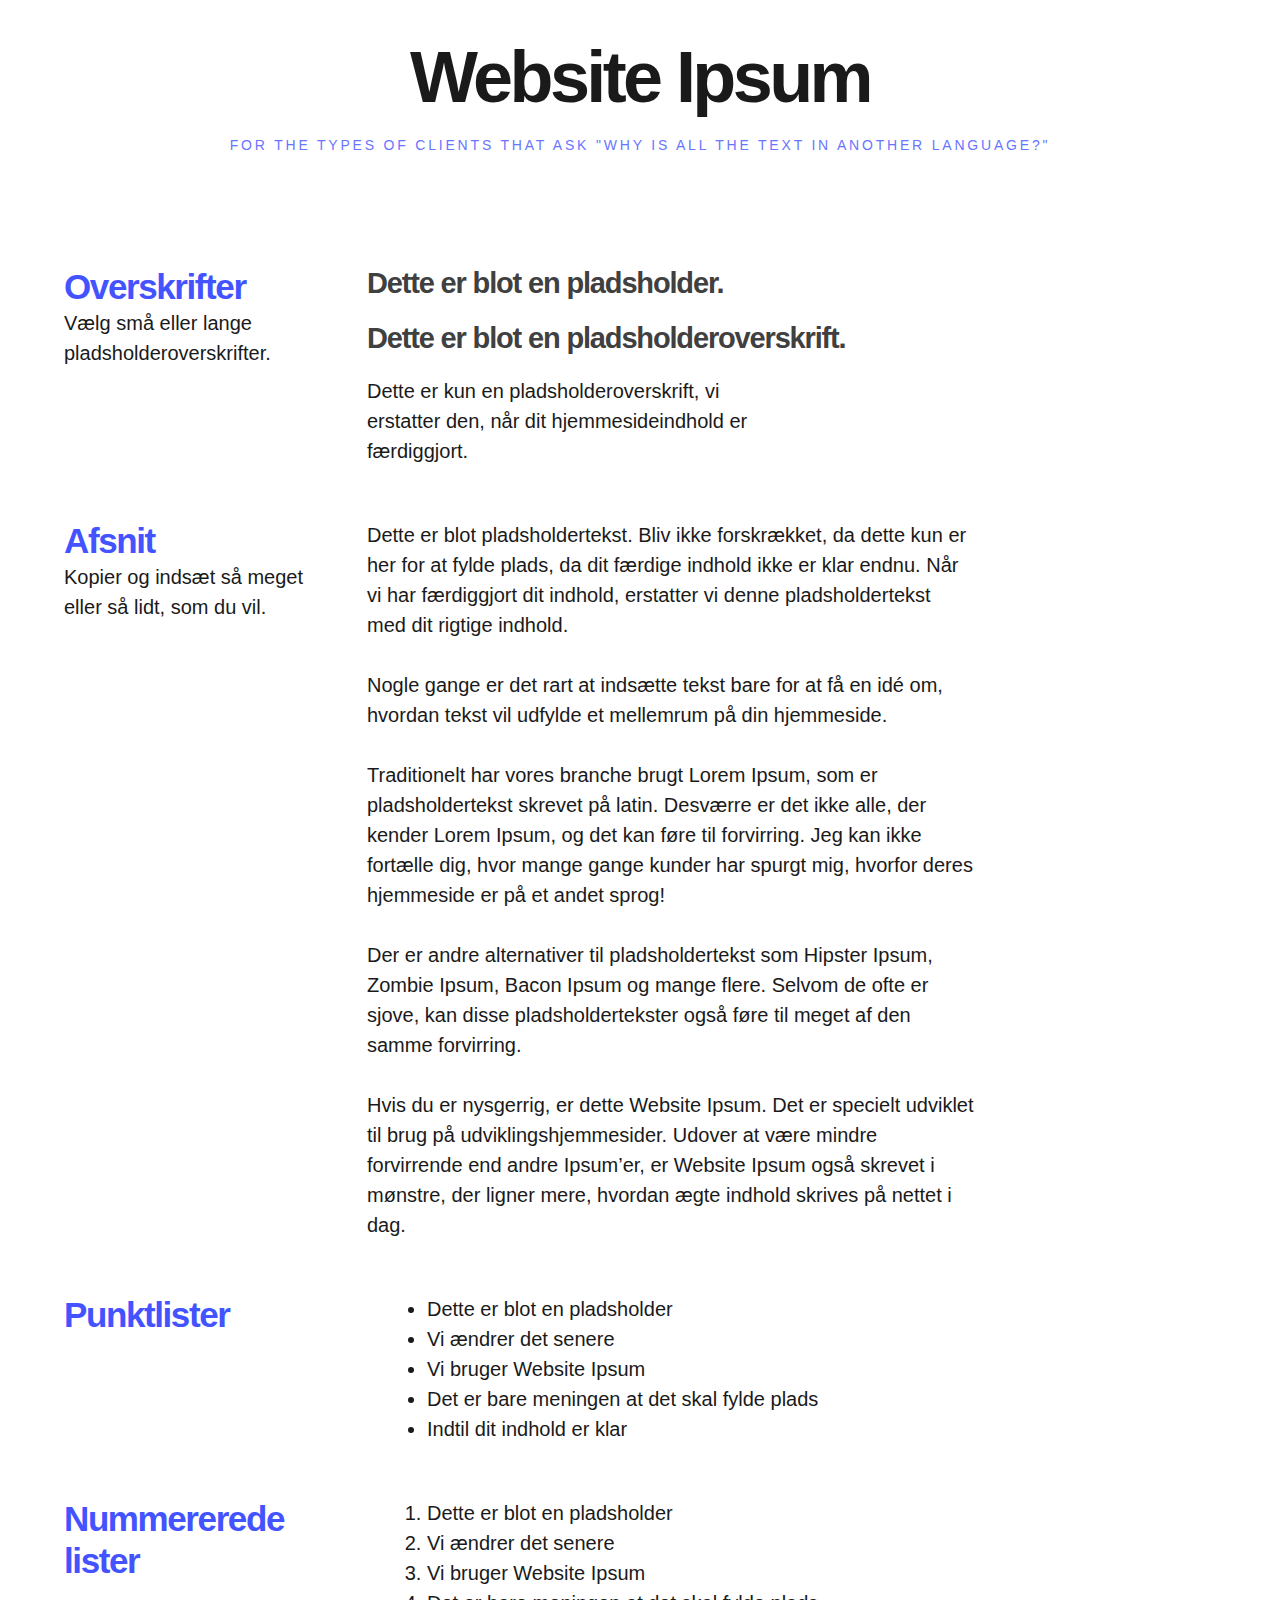
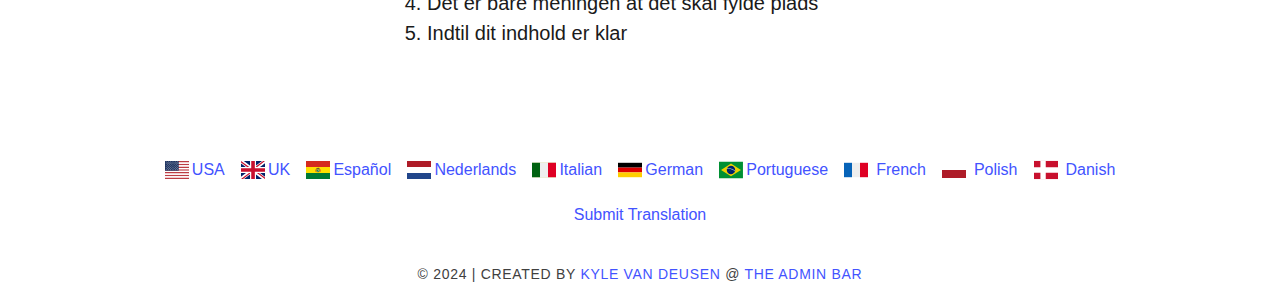
==== danish/index.html @ 70835983 "Add files via upload" ====
<!DOCTYPE html>
<html lang="en-US">
<head>
	<meta charset="UTF-8">
	<title>Danish &#8211; Website Ipsum</title>
<meta name="robots" content="max-image-preview:large, max-snippet:-1, max-video-preview:-1">
<meta name="viewport" content="width=device-width, initial-scale=1">
<link rel="dns-prefetch" href="//cdn.usefathom.com">


		<style id="content-control-block-styles">@media (max-width: 640px) {
	.cc-hide-on-mobile {
		display: none !important;
	}
}
@media (min-width: 641px) and (max-width: 920px) {
	.cc-hide-on-tablet {
		display: none !important;
	}
}
@media (min-width: 921px) and (max-width: 1440px) {
	.cc-hide-on-desktop {
		display: none !important;
	}
}</style>
		<link rel="stylesheet" id="wp-block-library-css" href="./../wp-includes/css/dist/block-library/style.min.css?ver=6.5.5" media="all">
<link rel="stylesheet" id="content-control-block-styles-css" href="./../wp-content/plugins/content-control/dist/style-block-editor.css?ver=2.4.0" media="all">
<style id="classic-theme-styles-inline-css">/*! This file is auto-generated */
.wp-block-button__link{color:#fff;background-color:#32373c;border-radius:9999px;box-shadow:none;text-decoration:none;padding:calc(.667em + 2px) calc(1.333em + 2px);font-size:1.125em}.wp-block-file__button{background:#32373c;color:#fff;text-decoration:none}</style>
<link rel="stylesheet" id="generate-style-css" href="./../wp-content/themes/generatepress/assets/css/main.min.css?ver=3.4.0" media="all">
<style id="generate-style-inline-css">body{background-color:var(--base-3);color:var(--contrast-2);}a{color:var(--accent);}a:hover, a:focus, a:active{color:var(--contrast);}.wp-block-group__inner-container{max-width:1200px;margin-left:auto;margin-right:auto;}:root{--contrast:#1a1a1a;--contrast-2:#404040;--contrast-3:#6975ff;--base:#a1a9ff;--base-2:#eceeff;--base-3:#ffffff;--accent:#4353ff;}:root .has-contrast-color{color:var(--contrast);}:root .has-contrast-background-color{background-color:var(--contrast);}:root .has-contrast-2-color{color:var(--contrast-2);}:root .has-contrast-2-background-color{background-color:var(--contrast-2);}:root .has-contrast-3-color{color:var(--contrast-3);}:root .has-contrast-3-background-color{background-color:var(--contrast-3);}:root .has-base-color{color:var(--base);}:root .has-base-background-color{background-color:var(--base);}:root .has-base-2-color{color:var(--base-2);}:root .has-base-2-background-color{background-color:var(--base-2);}:root .has-base-3-color{color:var(--base-3);}:root .has-base-3-background-color{background-color:var(--base-3);}:root .has-accent-color{color:var(--accent);}:root .has-accent-background-color{background-color:var(--accent);}body, button, input, select, textarea{font-family:Open Sans, sans-serif;font-size:20px;}@media (max-width:768px){body, button, input, select, textarea{font-size:18px;}}h1, h2, h3, h4, h5, h6{font-family:Open Sans, sans-serif;font-weight:700;letter-spacing:-0.04em;}.main-title{font-weight:900;font-size:72px;letter-spacing:-0.05em;line-height:1.6;}@media (max-width:768px){.main-title{font-size:40px;}}.site-description{text-transform:uppercase;font-size:14px;letter-spacing:0.2em;}@media (max-width:768px){.site-description{font-size:12px;letter-spacing:0em;}}.site-info{text-transform:uppercase;font-size:14px;letter-spacing:0.05em;}@media (max-width:768px){h2{font-size:28px;}}.top-bar{background-color:#636363;color:#ffffff;}.top-bar a{color:#ffffff;}.top-bar a:hover{color:#303030;}.site-header{color:var(--contrast);}.main-title a,.main-title a:hover{color:var(--contrast);}.site-description{color:var(--contrast-3);}.main-navigation,.main-navigation ul ul{background-color:var(--base-3);}.main-navigation .main-nav ul li a, .main-navigation .menu-toggle, .main-navigation .menu-bar-items{color:var(--contrast);}.main-navigation .main-nav ul li:not([class*="current-menu-"]):hover > a, .main-navigation .main-nav ul li:not([class*="current-menu-"]):focus > a, .main-navigation .main-nav ul li.sfHover:not([class*="current-menu-"]) > a, .main-navigation .menu-bar-item:hover > a, .main-navigation .menu-bar-item.sfHover > a{color:var(--accent);}button.menu-toggle:hover,button.menu-toggle:focus{color:var(--contrast);}.main-navigation .main-nav ul li[class*="current-menu-"] > a{color:var(--accent);}.navigation-search input[type="search"],.navigation-search input[type="search"]:active, .navigation-search input[type="search"]:focus, .main-navigation .main-nav ul li.search-item.active > a, .main-navigation .menu-bar-items .search-item.active > a{color:var(--accent);}.main-navigation ul ul{background-color:var(--base);}.separate-containers .inside-article, .separate-containers .comments-area, .separate-containers .page-header, .one-container .container, .separate-containers .paging-navigation, .inside-page-header{color:var(--contrast);}.entry-header h1,.page-header h1{color:var(--contrast);}.entry-title a{color:var(--contrast-2);}.entry-title a:hover{color:var(--contrast);}.entry-meta{color:var(--contrast-2);}h1{color:var(--contrast-3);}h2{color:var(--accent);}h3{color:var(--contrast-2);}.sidebar .widget{color:var(--contrast);background-color:var(--base-3);}.footer-widgets{background-color:var(--base-3);}input[type="text"],input[type="email"],input[type="url"],input[type="password"],input[type="search"],input[type="tel"],input[type="number"],textarea,select{color:var(--contrast);background-color:var(--base-2);border-color:var(--base);}input[type="text"]:focus,input[type="email"]:focus,input[type="url"]:focus,input[type="password"]:focus,input[type="search"]:focus,input[type="tel"]:focus,input[type="number"]:focus,textarea:focus,select:focus{color:var(--contrast);background-color:var(--base-2);border-color:var(--contrast-3);}button,html input[type="button"],input[type="reset"],input[type="submit"],a.button,a.wp-block-button__link:not(.has-background){color:var(--accent);background-color:var(--base-2);}button:hover,html input[type="button"]:hover,input[type="reset"]:hover,input[type="submit"]:hover,a.button:hover,button:focus,html input[type="button"]:focus,input[type="reset"]:focus,input[type="submit"]:focus,a.button:focus,a.wp-block-button__link:not(.has-background):active,a.wp-block-button__link:not(.has-background):focus,a.wp-block-button__link:not(.has-background):hover{color:var(--base-3);background-color:var(--contrast-3);}a.generate-back-to-top{background-color:rgba( 0,0,0,0.4 );color:#ffffff;}a.generate-back-to-top:hover,a.generate-back-to-top:focus{background-color:rgba( 0,0,0,0.6 );color:#ffffff;}:root{--gp-search-modal-bg-color:var(--base-3);--gp-search-modal-text-color:var(--contrast);--gp-search-modal-overlay-bg-color:rgba(0,0,0,0.2);}@media (max-width:768px){.main-navigation .menu-bar-item:hover > a, .main-navigation .menu-bar-item.sfHover > a{background:none;color:var(--contrast);}}.inside-header{padding:20px 24px 40px 24px;}.nav-below-header .main-navigation .inside-navigation.grid-container, .nav-above-header .main-navigation .inside-navigation.grid-container{padding:0px 4px 0px 4px;}.separate-containers .inside-article, .separate-containers .comments-area, .separate-containers .page-header, .separate-containers .paging-navigation, .one-container .site-content, .inside-page-header{padding:40px 24px 40px 24px;}.site-main .wp-block-group__inner-container{padding:40px 24px 40px 24px;}.separate-containers .paging-navigation{padding-top:20px;padding-bottom:20px;}.entry-content .alignwide, body:not(.no-sidebar) .entry-content .alignfull{margin-left:-24px;width:calc(100% + 48px);max-width:calc(100% + 48px);}.one-container.right-sidebar .site-main,.one-container.both-right .site-main{margin-right:24px;}.one-container.left-sidebar .site-main,.one-container.both-left .site-main{margin-left:24px;}.one-container.both-sidebars .site-main{margin:0px 24px 0px 24px;}.sidebar .widget, .page-header, .widget-area .main-navigation, .site-main > *{margin-bottom:24px;}.separate-containers .site-main{margin:24px;}.both-right .inside-left-sidebar,.both-left .inside-left-sidebar{margin-right:12px;}.both-right .inside-right-sidebar,.both-left .inside-right-sidebar{margin-left:12px;}.separate-containers .featured-image{margin-top:24px;}.separate-containers .inside-right-sidebar, .separate-containers .inside-left-sidebar{margin-top:24px;margin-bottom:24px;}.rtl .menu-item-has-children .dropdown-menu-toggle{padding-left:20px;}.rtl .main-navigation .main-nav ul li.menu-item-has-children > a{padding-right:20px;}@media (max-width:768px){.separate-containers .inside-article, .separate-containers .comments-area, .separate-containers .page-header, .separate-containers .paging-navigation, .one-container .site-content, .inside-page-header{padding:30px;}.site-main .wp-block-group__inner-container{padding:30px;}.inside-top-bar{padding-right:30px;padding-left:30px;}.inside-header{padding-right:30px;padding-left:30px;}.widget-area .widget{padding-top:30px;padding-right:30px;padding-bottom:30px;padding-left:30px;}.footer-widgets-container{padding-top:30px;padding-right:30px;padding-bottom:30px;padding-left:30px;}.inside-site-info{padding-right:30px;padding-left:30px;}.entry-content .alignwide, body:not(.no-sidebar) .entry-content .alignfull{margin-left:-30px;width:calc(100% + 60px);max-width:calc(100% + 60px);}.one-container .site-main .paging-navigation{margin-bottom:24px;}}/* End cached CSS */.is-right-sidebar{width:30%;}.is-left-sidebar{width:30%;}.site-content .content-area{width:100%;}@media (max-width:768px){.main-navigation .menu-toggle,.sidebar-nav-mobile:not(#sticky-placeholder){display:block;}.main-navigation ul,.gen-sidebar-nav,.main-navigation:not(.slideout-navigation):not(.toggled) .main-nav > ul,.has-inline-mobile-toggle #site-navigation .inside-navigation > *:not(.navigation-search):not(.main-nav){display:none;}.nav-align-right .inside-navigation,.nav-align-center .inside-navigation{justify-content:space-between;}}
.dynamic-author-image-rounded{border-radius:100%;}.dynamic-featured-image, .dynamic-author-image{vertical-align:middle;}.one-container.blog .dynamic-content-template:not(:last-child), .one-container.archive .dynamic-content-template:not(:last-child){padding-bottom:0px;}.dynamic-entry-excerpt > p:last-child{margin-bottom:0px;}</style>
<link rel="stylesheet" id="generate-google-fonts-css" href="./../wp-content/cache/perfmatters//fonts/b491049547fc.google-fonts.min.css" media="all">
<link rel="stylesheet" id="generateblocks-css" href="./../wp-content/uploads/generateblocks/style-163.css?ver=1717095046" media="all">
<script src="https://cdn.usefathom.com/script.js" id="fathom-snippet-js" defer data-wp-strategy="defer" data-site="GJOAEMNB" data-no-minify="1" type="pmdelayedscript" data-cfasync="false" data-no-optimize="1" data-no-defer="1"></script>
<link rel="canonical" href="./index.html">
<meta name="description" content="Overskrifter Vælg små eller lange pladsholderoverskrifter. Dette er blot en pladsholder. Dette er blot en pladsholderoverskrift. Dette er kun en pladsholderover">
<meta property="og:title" content="Danish &#8211; Website Ipsum">
<meta property="og:type" content="article">
<meta property="og:description" content="Overskrifter Vælg små eller lange pladsholderoverskrifter. Dette er blot en pladsholder. Dette er blot en pladsholderoverskrift. Dette er kun en pladsholderover">
<meta property="og:url" content="./index.html">
<meta property="og:locale" content="en_US">
<meta property="og:site_name" content="Website Ipsum">
<meta property="article:published_time" content="2023-08-29T09:22:57+00:00">
<meta property="article:modified_time" content="2023-08-29T09:22:58+00:00">
<meta property="og:updated_time" content="2023-08-29T09:22:58+00:00">
<meta name="twitter:card" content="summary_large_image">
<meta name="author" content="Kyle">
<meta name="date" content="2023-08-29T09:22:57+00:00">
<script async src="https://pagead2.googlesyndication.com/pagead/js/adsbygoogle.js?client=ca-pub-8657893816069724" crossorigin="anonymous" type="pmdelayedscript" data-cfasync="false" data-no-optimize="1" data-no-defer="1" data-no-minify="1"></script><link rel="icon" href="./../wp-content/uploads/2022/04/cropped-website-ipsum-32x32.png" sizes="32x32">
<link rel="icon" href="./../wp-content/uploads/2022/04/cropped-website-ipsum-192x192.png" sizes="192x192">
<link rel="apple-touch-icon" href="./../wp-content/uploads/2022/04/cropped-website-ipsum-180x180.png">
<meta name="msapplication-TileImage" content="./../wp-content/uploads/2022/04/cropped-website-ipsum-270x270.png">
		<style id="wp-custom-css">@media (prefers-color-scheme: dark){
	:root {
    --contrast: #f6f7f8;
    --contrast-2: #ffffff;
    --contrast-3: #a1a9ff;
    --base: #a1a9ff;
    --base-2: #eceeff;
    --base-3: #1a1a1a;
    --accent: #6975ff;
}
}


.mode-switch-button{
	position: absolute;
	top: 20px;
	right: 20px;
	width: 24px;
	height: 24px;
	cursor: pointer;
}

.dark-mode {
	--text: #010101;
	color: white;
	background: #181818;
}

.dark-mode p, .dark-mode h3, .dark-mode li, .dark-mode .main-title a{
	color: #f6f7f8;
}

.dark-mode h2,  .dark-mode a {
	color: #6975FF;
}

.dark-mode .site-description {
	color: white;
	opacity: .6;	
}

.dark-mode a:hover{
	color: var(--base);
}

body {
	transition: .3s background ease-in;
}


g#moon{
	opacity: 1;
	transition: .5s opacity ease-in;
		}

g#sun{
	opacity: 0;
		transition: .5s opacity ease-in;
}

.dark-mode g#moon{
	opacity: 0;
}

.dark-mode g#sun{
	opacity: 1;
}</style>
		</head>

<body class="page-template-default page page-id-163 wp-embed-responsive no-sidebar nav-below-header one-container header-aligned-center dropdown-hover" itemtype="https://schema.org/WebPage" itemscope>
	<a class="screen-reader-text skip-link" href="#content" title="Skip to content">Skip to content</a>		<header class="site-header grid-container" id="masthead" aria-label="Site" itemtype="https://schema.org/WPHeader" itemscope>
			<div class="inside-header grid-container">
				<div class="site-branding">
						<p class="main-title" itemprop="headline">
					<a href="./../index.html" rel="home">Website Ipsum</a>
				</p>
						<p class="site-description" itemprop="description">For the types of clients that ask "why is all the text in another language?"</p>
					</div>			</div>
		</header>
		
	<div class="site grid-container container hfeed" id="page">
				<div class="site-content" id="content">
			
	<div class="content-area" id="primary">
		<main class="site-main" id="main">
			
<article id="post-163" class="post-163 page type-page status-publish" itemtype="https://schema.org/CreativeWork" itemscope>
	<div class="inside-article">
		
		<div class="entry-content" itemprop="text">
			
<p><a href="./../wp-admin/edit.php?post_type=page"></a></p>


<div class="gb-grid-wrapper gb-grid-wrapper-bfad2584">
<div class="gb-grid-column gb-grid-column-88a049a4"><div class="gb-container gb-container-88a049a4"><div class="gb-inside-container">

<h2 class="gb-headline gb-headline-ea9a2f33 gb-headline-text">Overskrifter</h2>



<p class="gb-headline gb-headline-2db613e9 gb-headline-text">Vælg små eller lange pladsholderoverskrifter.</p>

</div></div></div>

<div class="gb-grid-column gb-grid-column-d35ad65f"><div class="gb-container gb-container-d35ad65f"><div class="gb-inside-container">

<h3 class="gb-headline gb-headline-37b961ac gb-headline-text">Dette er blot en pladsholder.</h3>



<h3 class="gb-headline gb-headline-cdeb4779 gb-headline-text">Dette er blot en pladsholderoverskrift.</h3>



<p>Dette er kun en pladsholderoverskrift, vi<br>erstatter den, når dit hjemmesideindhold er<br>færdiggjort.</p>

</div></div></div>
</div>

<div class="gb-grid-wrapper gb-grid-wrapper-0a17f91d">
<div class="gb-grid-column gb-grid-column-63218916"><div class="gb-container gb-container-63218916"><div class="gb-inside-container">

<h2 class="gb-headline gb-headline-56dffdf7 gb-headline-text">Afsnit</h2>



<p class="gb-headline gb-headline-f36d5c2f gb-headline-text">Kopier og indsæt så meget eller så lidt, som du vil.</p>

</div></div></div>

<div class="gb-grid-column gb-grid-column-d8be39f2"><div class="gb-container gb-container-d8be39f2"><div class="gb-inside-container">

<p>Dette er blot pladsholdertekst. Bliv ikke forskrækket, da dette kun er<br>her for at fylde plads, da dit færdige indhold ikke er klar endnu. Når<br>vi har færdiggjort dit indhold, erstatter vi denne pladsholdertekst<br>med dit rigtige indhold.</p>



<p>Nogle gange er det rart at indsætte tekst bare for at få en idé om,<br>hvordan tekst vil udfylde et mellemrum på din hjemmeside.</p>



<p>Traditionelt har vores branche brugt Lorem Ipsum, som er<br>pladsholdertekst skrevet på latin. Desværre er det ikke alle, der<br>kender Lorem Ipsum, og det kan føre til forvirring. Jeg kan ikke<br>fortælle dig, hvor mange gange kunder har spurgt mig, hvorfor deres<br>hjemmeside er på et andet sprog!</p>



<p>Der er andre alternativer til pladsholdertekst som Hipster Ipsum,<br>Zombie Ipsum, Bacon Ipsum og mange flere. Selvom de ofte er<br>sjove, kan disse pladsholdertekster også føre til meget af den<br>samme forvirring.</p>



<p>Hvis du er nysgerrig, er dette Website Ipsum. Det er specielt udviklet<br>til brug på udviklingshjemmesider. Udover at være mindre<br>forvirrende end andre Ipsum&#8217;er, er Website Ipsum også skrevet i<br>mønstre, der ligner mere, hvordan ægte indhold skrives på nettet i<br>dag.</p>

</div></div></div>
</div>

<div class="gb-grid-wrapper gb-grid-wrapper-3c518aa3">
<div class="gb-grid-column gb-grid-column-8337cf33"><div class="gb-container gb-container-8337cf33"><div class="gb-inside-container">

<h2 class="gb-headline gb-headline-f09cab34 gb-headline-text">Punktlister</h2>

</div></div></div>

<div class="gb-grid-column gb-grid-column-3c408f2d"><div class="gb-container gb-container-3c408f2d"><div class="gb-inside-container">

<ul>
<li>Dette er blot en pladsholder</li>



<li>Vi ændrer det senere</li>



<li>Vi bruger Website Ipsum</li>



<li>Det er bare meningen at det skal fylde plads</li>



<li>Indtil dit indhold er klar</li>
</ul>

</div></div></div>
</div>

<div class="gb-grid-wrapper gb-grid-wrapper-5cc12b7b">
<div class="gb-grid-column gb-grid-column-683e6775"><div class="gb-container gb-container-683e6775"><div class="gb-inside-container">

<h2 class="gb-headline gb-headline-41a554dc gb-headline-text">Nummererede lister</h2>

</div></div></div>

<div class="gb-grid-column gb-grid-column-cb9fa7d8"><div class="gb-container gb-container-cb9fa7d8"><div class="gb-inside-container">

<ol>
<li>Dette er blot en pladsholder</li>



<li>Vi ændrer det senere</li>



<li>Vi bruger Website Ipsum</li>



<li>Det er bare meningen at det skal fylde plads</li>



<li>Indtil dit indhold er klar</li>
</ol>

</div></div></div>
</div>		</div>

			</div>
</article>
		</main>
	</div>

	
	</div>
</div>

<div class="gb-container gb-container-8ae7aacb"><div class="gb-inside-container">
<div class="gb-button-wrapper gb-button-wrapper-726f501a">

<a class="gb-button gb-button-1c97f7e2" href="./../index.html"><span class="gb-icon"><svg viewbox="0 0 640 480" height="480" width="640" xmlns="http://www.w3.org/2000/svg">   <g transform="translate(-557 -569)" data-name="Group 2" id="Group_2">     <g transform="translate(557 569)" data-name="Group 1" id="Group_1">       <path fill-rule="evenodd" fill="#bd3d44" d="M0,0H640V36.938H0ZM0,73.875H640v36.938H0Zm0,73.781H640v37.031H0Zm0,73.875H640v36.938H0Zm0,73.875H640v36.938H0Zm0,73.781H640v36.937H0Zm0,73.875H640V480H0Z" data-name="Path 1" id="Path_1"></path>       <path fill-rule="evenodd" fill="#fff" d="M0,36.938H640V73.875H0Zm0,73.875H640v36.844H0Zm0,73.781H640v36.937H0Zm0,73.875H640v36.938H0Zm0,73.875H640v36.938H0Zm0,73.781H640v36.938H0Z" data-name="Path 2" id="Path_2"></path>     </g>     <path fill-rule="evenodd" fill="#192f5d" transform="translate(557 569)" d="M0,0H364.781V258.469H0Z" data-name="Path 3" id="Path_3"></path>     <path fill-rule="evenodd" fill="#fff" transform="translate(557 569)" d="M30.375,11.063,33.75,21.281H44.438l-8.625,6.281,3.281,10.312L30.375,31.5,21.75,37.781l3.281-10.219-8.719-6.281H27.188Zm60.844,0L94.5,21.281h10.781l-8.719,6.281,3.281,10.312L91.219,31.5,82.5,37.781l3.281-10.219-8.625-6.281H87.844Zm60.75,0,3.375,10.219h10.594l-8.625,6.281,3.281,10.312L151.875,31.5l-8.625,6.281,3.281-10.219-8.719-6.281h10.781Zm60.844,0,3.281,10.219h10.781l-8.719,6.281,3.375,10.312L212.813,31.5l-8.719,6.281,3.375-10.219-8.719-6.281h10.688Zm60.75,0,3.375,10.219h10.688L279,27.563l3.281,10.312L273.563,31.5l-8.625,6.281,3.281-10.219-8.625-6.281h10.688Zm60.844,0,3.281,10.219h10.781l-8.719,6.281,3.375,10.312L334.406,31.5l-8.719,6.281,3.375-10.219-8.719-6.281h10.781ZM60.844,36.938l3.281,10.219H74.906l-8.719,6.281,3.188,10.219-8.437-6.281-8.719,6.281,3.094-10.219-8.437-6.281H57.563Zm60.75,0,3.375,10.219h10.687l-8.719,6.281,3.375,10.219-8.719-6.281-8.719,6.281,3.375-10.219-8.719-6.281h10.781Zm60.844,0,3.281,10.219H196.5l-8.719,6.281,3.281,10.219-8.625-6.281-8.719,6.281L177,53.438l-8.625-6.281h10.688Zm60.75,0,3.375,10.219H257.25l-8.719,6.281,3.375,10.219-8.719-6.281-8.625,6.281,3.281-10.219-8.719-6.281H240Zm60.844,0,3.281,10.219h10.781l-8.719,6.281,3.281,10.219-8.625-6.281-8.719,6.281,3.281-10.219-8.625-6.281h10.687ZM30.375,62.719,33.75,73.125H44.438l-8.625,6.281,3.281,10.219L30.375,83.25,21.75,89.625l3.281-10.312-8.719-6.281H27.188Zm60.844,0L94.5,73.031h10.781l-8.719,6.281,3.281,10.219-8.625-6.375L82.5,89.531l3.281-10.312-8.625-6.281H87.844Zm60.75,0,3.375,10.313h10.594l-8.625,6.281,3.281,10.219-8.719-6.375-8.625,6.375,3.281-10.312-8.719-6.281h10.781Zm60.844,0,3.281,10.313h10.781l-8.719,6.281,3.375,10.219-8.719-6.375-8.719,6.375,3.375-10.312-8.719-6.281h10.688Zm60.75,0,3.375,10.313h10.688L279,79.313l3.281,10.219-8.719-6.375-8.625,6.375,3.281-10.312-8.625-6.281h10.688Zm60.844,0,3.281,10.313h10.781l-8.719,6.281,3.375,10.219-8.719-6.375-8.719,6.375,3.375-10.312-8.719-6.281h10.781ZM60.844,88.594l3.281,10.219H74.906l-8.719,6.281,3.281,10.313-8.625-6.375-8.719,6.281,3.281-10.219-8.625-6.281H57.469Zm60.75,0,3.375,10.219h10.687l-8.719,6.281,3.375,10.313-8.719-6.375-8.719,6.281,3.375-10.219-8.719-6.281h10.781Zm60.844,0,3.281,10.219H196.5l-8.719,6.281,3.281,10.313-8.625-6.375-8.719,6.281L177,105.094l-8.625-6.281h10.688Zm60.75,0,3.375,10.219H257.25l-8.625,6.281,3.281,10.313-8.719-6.375-8.625,6.281,3.281-10.219-8.719-6.281H240Zm60.844,0,3.281,10.219h10.781l-8.719,6.281,3.281,10.313-8.625-6.375-8.719,6.281,3.281-10.219-8.625-6.281h10.687ZM30.375,114.469l3.375,10.219H44.438l-8.625,6.281,3.281,10.313-8.719-6.375-8.625,6.281,3.281-10.219-8.719-6.281H27.188Zm60.844,0L94.5,124.688h10.781l-8.719,6.281,3.281,10.219-8.625-6.281L82.5,141.187l3.281-10.219-8.625-6.281H87.844Zm60.75,0,3.375,10.219h10.594l-8.625,6.281,3.281,10.313-8.719-6.375-8.625,6.281,3.281-10.219-8.719-6.281h10.781Zm60.844,0,3.281,10.219h10.781l-8.719,6.281,3.375,10.313-8.719-6.375-8.719,6.281,3.375-10.219-8.719-6.281h10.688Zm60.75,0,3.375,10.219h10.688L279,130.969l3.281,10.313-8.719-6.375-8.625,6.281,3.281-10.219-8.625-6.281h10.688Zm60.844,0,3.281,10.219h10.781l-8.719,6.281,3.375,10.313-8.719-6.375-8.719,6.281,3.375-10.219-8.719-6.281h10.781ZM60.844,140.344l3.281,10.219H74.906l-8.719,6.281,3.281,10.219-8.625-6.375-8.719,6.375,3.281-10.312-8.625-6.281H57.469Zm60.75,0,3.375,10.219h10.687l-8.719,6.281,3.375,10.219-8.719-6.375-8.719,6.375,3.375-10.312-8.719-6.281h10.781Zm60.844,0,3.281,10.219H196.5l-8.719,6.281,3.281,10.219-8.625-6.375-8.719,6.375L177,156.75l-8.625-6.281h10.688Zm60.75,0,3.375,10.219H257.25l-8.625,6.281,3.281,10.219-8.719-6.375-8.625,6.375,3.281-10.312-8.719-6.281H240Zm60.844,0,3.281,10.219h10.781l-8.719,6.281,3.281,10.219-8.625-6.375-8.719,6.375,3.281-10.312-8.625-6.281h10.687ZM30.375,166.125l3.375,10.313H44.438l-8.625,6.281,3.281,10.125-8.719-6.281-8.625,6.281,3.281-10.219-8.719-6.281H27.188Zm60.844,0L94.5,176.438h10.781l-8.719,6.281,3.375,10.125-8.719-6.281L82.5,192.844l3.375-10.219-8.719-6.281H87.844Zm60.75,0,3.375,10.313h10.594l-8.625,6.281,3.281,10.125-8.719-6.281-8.625,6.281,3.281-10.219-8.719-6.281h10.781Zm60.844,0,3.281,10.313h10.781l-8.719,6.281,3.375,10.125-8.719-6.281-8.719,6.281,3.375-10.219-8.719-6.281h10.688Zm60.75,0,3.375,10.313h10.688L279,182.719l3.281,10.125-8.719-6.281-8.625,6.281,3.281-10.219-8.625-6.281h10.688Zm60.844,0,3.281,10.313h10.781l-8.719,6.281,3.375,10.125-8.719-6.281-8.719,6.281,3.375-10.219-8.719-6.281h10.781ZM60.844,192l3.281,10.219H74.906L66.188,208.5l3.281,10.313-8.625-6.375-8.719,6.281L55.406,208.5l-8.625-6.281H57.469Zm60.75,0,3.375,10.219h10.687l-8.719,6.281,3.375,10.313-8.719-6.375-8.719,6.281L116.25,208.5l-8.719-6.281h10.781Zm60.844,0,3.281,10.219H196.5l-8.719,6.281,3.281,10.313-8.625-6.375-8.719,6.281L177,208.5l-8.625-6.281h10.688Zm60.75,0,3.375,10.219H257.25l-8.625,6.281,3.281,10.313-8.719-6.375-8.625,6.281,3.281-10.219-8.719-6.281H240Zm60.844,0,3.281,10.219h10.781l-8.719,6.281,3.281,10.313-8.625-6.375-8.719,6.281,3.281-10.219-8.625-6.281h10.687ZM30.375,217.875l3.375,10.219H44.438l-8.625,6.281,3.281,10.219-8.719-6.281-8.625,6.281,3.281-10.312L16.313,228H27.188Zm60.844,0L94.5,228.094h10.781l-8.719,6.281,3.375,10.219-8.719-6.281L82.5,244.594l3.375-10.312L77.156,228H87.844Zm60.75,0,3.375,10.219h10.594l-8.437,6.281,3.281,10.219-8.719-6.281-8.625,6.281,3.281-10.312L138,228h10.781Zm60.844,0,3.281,10.219h10.781l-8.719,6.281,3.375,10.219-8.719-6.281-8.719,6.281,3.375-10.312L198.75,228h10.688Zm60.75,0,3.375,10.219h10.688L279,234.375l3.281,10.219-8.719-6.281-8.625,6.281,3.281-10.312L259.594,228h10.688Zm60.844,0,3.281,10.219h10.781l-8.719,6.281,3.375,10.219-8.719-6.281-8.719,6.281,3.375-10.312L320.344,228h10.781Z" data-name="Path 4" id="Path_4"></path>   </g> </svg></span><span class="gb-button-text">USA</span></a>



<a class="gb-button gb-button-c3adcca8" href="./../uk/index.html"><span class="gb-icon"><svg viewbox="0 0 640 480" height="480" width="640" xmlns="http://www.w3.org/2000/svg" id="gb">   <path fill="#012169" d="M0,0H640V480H0Z" data-name="Path 5" id="Path_5"></path>   <path fill="#fff" d="M75,0,319,181,562,0h78V62L400,241,640,419v61H560L320,301,81,480H0V420L239,242,0,64V0Z" data-name="Path 6" id="Path_6"></path>   <path fill="#c8102e" d="M424,281,640,440v40L369,281ZM240,301l6,35L54,480H0ZM640,0V3L391,191l2-44L590,0ZM0,0,239,176H179L0,42Z" data-name="Path 7" id="Path_7"></path>   <path fill="#fff" d="M241,0V480H401V0ZM0,160V320H640V160Z" data-name="Path 8" id="Path_8"></path>   <path fill="#c8102e" d="M0,193v96H640V193ZM273,0V480h96V0Z" data-name="Path 9" id="Path_9"></path> </svg></span><span class="gb-button-text">UK</span></a>



<a class="gb-button gb-button-e46f9d35" href="./../spanish/index.html"><span class="gb-icon"><svg viewbox="0 0 640 480" height="6.67in" width="8.89in" xmlns="http://www.w3.org/2000/svg" id="a"><defs><style>.b,.c,.d{fill:#452c25;}.e,.f,.g,.h,.i,.j,.k,.l,.m,.n,.o,.c,.p,.q,.r,.s,.t,.u,.v,.w,.x,.y,.a`,.aa,.ab,.ac,.ad,.ae,.af,.ag,.ah,.ai{stroke-width:.1px;}.e,.f,.h,.aj,.ak,.i,.j,.k,.l,.m,.n,.o,.c,.p,.q,.r,.s,.d,.u,.v,.w,.x,.y,.a`,.ab,.ac,.ad,.ae,.af,.ag,.ah,.ai{stroke:#000;}.e,.al,.m{fill:#ffe000;}.am,.o{fill:#fff;}.f,.aj,.ak,.an,.t,.u,.ao{fill:none;}.g,.h,.i,.ap,.m,.o,.s,.v,.w,.a`,.ab,.ae,.ag{fill-rule:evenodd;}.g,.h,.k,.aq,.aa,.ad{fill:#007934;}.g,.t{stroke:#e7e7e7;}.aj,.d{stroke-width:.2px;}.ak{stroke-width:.4px;}.i,.l{fill:#a05a2c;}.ar{fill:#c6262c;}.ap,.as,.w,.ab,.af{fill:#e7e7e7;}.j{fill:#005000;}.k,.t,.u{stroke-linecap:round;}.n{fill:#ffe533;}.at,.ac,.ae{fill:#d52b1e;}.an{stroke:#390;stroke-width:.8px;}.p{fill:#cce5e5;}.q{fill:#00a6de;}.r,.v{fill:#f7e214;}.au{fill:#7a2e26;}.t,.ab,.ai{stroke-linejoin:round;}.av{fill:#d9c0b9;}.x{fill:#00e519;}.y{fill:#007a3d;}.a`{fill:#cccccf;}.aw{fill:#574f4c;}.aa{stroke:#eee;}.ax{fill:#5e3f17;}.ay,.ag,.ah,.ai{fill:#e8a30e;}.b`{fill:#842116;}.ba{fill:#bd8759;}.bb{fill:#dba05f;}.bc{fill:#dcddde;}.ai{stroke-linecap:square;}</style></defs><path d="M0,0H640V480H0V0Z" class="aq"></path><path d="M0,0H640V320H0V0Z" class="al"></path><path d="M0,0H640V160H0V0Z" class="at"></path><path d="M368.6,210.7l-98,97.9c-.43-.34-.86-.67-1.3-1l98-97.8c.48,.28,.91,.61,1.3,1v-.1Z" class="l"></path><path d="M374.7,204.5c-.4,.7-1.4,2.5-1,3.8l-2-1.5c.5,1,.4,1.4-.1,1.8-.3,.4-1.4,.3-2.1,.2,.7,.4,1.5,.8,2.4,1h2c-.7,.3-2.2,.8-3.3,1-.5,.1-1.6,.2-2,0-.6,.5-1.9-.4-1.3-1-.3-.3-.3-.8-.4-1.4,0-.7,.1-1.9,.7-3l.5,1.7c.2,.5,.7,1,1.1,1.4-.2-.5-.4-1.2,.1-1.8,.5-.5,1.3-.5,2-.2l-1.9-1.3c.8,0,3.3-1,4.1-1.5,1.7-1.18,3.33-2.45,4.9-3.8-1.31,1.47-2.55,3-3.7,4.6h0Z" class="af"></path><path d="M387,222.8l-125.7,70.9c-.3-.4-.6-.8-.9-1.2l125.7-71c.4,.38,.73,.82,1,1.3h-.1Z" class="l"></path><path d="M394.9,218.3c-.6,.6-2.2,2-2.2,3.4l-1.4-2c.2,1-.1,1.5-.7,1.7-.4,.4-1.4,0-2-.3,.53,.66,1.22,1.17,2,1.5l1.7,.6c-.6,.1-2.3,.3-3.4,.2-.5,0-1.5-.2-1.9-.6-.7,.4-1.6-.8-1-1.2,0-.4,0-.8,.2-1.4,.2-.7,.7-1.8,1.6-2.8-.07,.6-.07,1.2,0,1.8,0,.5,.3,1,.5,1.6,0-.5,0-1.3,.7-1.7s1.4-.2,2,.3l-1.4-1.7c.8,.1,3.5-.2,4.4-.5,1-.2,4.1-1.6,6-2.5-1.7,1-4.6,3-5.1,3.6h0Z" class="af"></path><path d="M376.3,217.5l-113,85.2-1-1.1,112.9-85.2c.41,.29,.78,.62,1.1,1v.1Z" class="l"></path><path d="M383.4,212.1c-.5,.6-1.8,2.3-1.6,3.6l-1.8-1.7c.3,1,.1,1.5-.4,1.7-.4,.4-1.5,.2-2.1,0,.6,.5,1.3,1,2.2,1.2l1.9,.3c-.7,.3-2.3,.6-3.4,.6-.5,0-1.6,0-2-.3-.6,.5-1.7-.6-1.1-1.1-.2-.3-.1-.8-.1-1.4,.09-1.08,.47-2.12,1.1-3,0,.61,.06,1.21,.2,1.8,.2,.6,.5,1,.9,1.6-.2-.5-.2-1.3,.4-1.8,.6-.4,1.3-.3,2,0l-1.6-1.5c.7,0,3.3-.6,4.2-1,1-.4,3.8-2,5.5-3.1-1.4,1.2-4,3.5-4.4,4l.1,.1Z" class="af"></path><path d="M271.4,210.7l98,97.9,1.3-1-98-97.8c-.48,.28-.91,.61-1.3,1v-.1Z" class="l"></path><path d="M265.3,204.5c.4,.7,1.4,2.5,1,3.8l2-1.5c-.5,1-.4,1.4,.1,1.8,.3,.4,1.4,.3,2.1,.2-.7,.4-1.5,.8-2.4,1h-2c.7,.3,2.2,.8,3.3,1,.5,.1,1.6,.2,2,0,.6,.5,1.9-.4,1.3-1,.3-.3,.3-.8,.4-1.4,0-.7-.1-1.9-.7-3-.1,.58-.27,1.15-.5,1.7-.2,.5-.7,1-1.1,1.4,.2-.5,.4-1.2-.1-1.8-.5-.5-1.3-.5-2-.2l1.9-1.3c-.8,0-3.3-1-4.1-1.5-1.7-1.18-3.33-2.45-4.9-3.8,1.31,1.47,2.55,3,3.7,4.6h0Z" class="af"></path><path d="M253,222.8l125.7,70.9c.2-.3,.6-1,.9-1.2l-125.7-71c-.4,.38-.73,.82-1,1.3h.1Z" class="l"></path><path d="M245.1,218.3c.6,.6,2.2,2,2.2,3.4l1.4-2c-.2,1,.1,1.5,.7,1.7,.4,.4,1.4,0,2-.3-.53,.66-1.22,1.17-2,1.5l-1.8,.6c.7,.1,2.3,.3,3.4,.2,.6,0,1.6-.2,2-.6,.7,.4,1.6-.8,1-1.2,0-.4,0-.8-.2-1.4-.28-1.06-.83-2.02-1.6-2.8v1.8c0,.5-.3,1-.5,1.6,0-.5,0-1.3-.7-1.7s-1.4-.2-2,.3l1.4-1.7c-1.48,.03-2.96-.14-4.4-.5-2.04-.74-4.04-1.57-6-2.5,1.7,1,4.6,3,5.1,3.6h0Z" class="af"></path><path d="M263.7,217.5l113,85.2,1-1.1-112.9-85.2c-.41,.29-.78,.62-1.1,1v.1Z" class="l"></path><path d="M256.6,212.1c.5,.6,1.8,2.3,1.6,3.6l1.7-1.7c-.3,1-.1,1.5,.4,1.7,.4,.4,1.5,.2,2.1,0-.63,.57-1.38,.98-2.2,1.2l-1.9,.3c.7,.3,2.3,.6,3.4,.6,.5,0,1.6,0,2-.3,.6,.5,1.7-.6,1.1-1.1,.2-.3,.1-.8,.1-1.4-.09-1.08-.47-2.12-1.1-3,0,.61-.06,1.21-.2,1.8-.2,.6-.5,1-.9,1.6,.2-.5,.2-1.3-.4-1.8-.6-.4-1.3-.3-2,0l1.6-1.5c-1.44-.13-2.86-.47-4.2-1-1-.4-3.8-2-5.5-3.1,1.4,1.2,4,3.5,4.4,4v.1Z" class="af"></path><path d="M300.1,283.4c4-2.6,15.1-4,16.7-3.6-8,6-16,6.3-16.7,3.7v-.1Z" class="x"></path><path d="M300.2,283.5c.7,2.6,8.7,2.4,16.6-3.6-5.36,1.88-10.94,3.09-16.6,3.6Z" class="n"></path><path d="M300.2,283.5c.7,2.6,8.7,2.4,16.6-3.6-5.36,1.88-10.94,3.09-16.6,3.6Z" class="u"></path><path d="M300.1,283.4c5.25-2.37,10.94-3.6,16.7-3.6-8,6-16,6.3-16.7,3.6Z" class="f"></path><path d="M347.6,220.2l-25.6,52.3c-1.3,1-2.3-.3-2.7-.2-1.5,1.7-3.6,2-4,2.5-1.8,2.4-.8,4.3-.7,4.5,1.3,1.8-1.6,3.5-1.5,4-.6,1-2.7,.9-3.1,2l-4.8,9.3c-.6,.5-3.7,6.1-3.7,6.1-2,0-10.2-5.2-10.4-5.1,4.6-7.3,15.6-18.5,15.3-19.2,3.1-5.2,8-10.9,10.1-10.8,3-1.6,4.5-5.7,4-6.6,2.2,0,3.5-1.4,3.6-1.5l18.8-37.6c1.6-.5,1.4,.1,1.9,1,0,0,1-1.2,.9-1.3,.9-.4,1.8,.2,1.8,.6h.1Z" class="l"></path><path d="M348.6,208.8c-.6,1,.2,1,.5,1.1l1,.3c1.3,0,2,.7,2,1l-30,61.3c-1.3,1-2.5-.3-2.9-.1l20.6-41.8,10-18.8-2.8-1.2c-.8-.2-1-.8-.7-1.6l12.6-21.6-10.2,21-.1,.4" class="p"></path><path d="M348.6,208.8c-.6,1,.2,1,.5,1.1l1,.3c1.3,0,2,.7,2,1l-30,61.3c-1.3,1-2.5-.3-2.9-.1l20.6-41.8,10-18.8-2.8-1.2c-.8-.2-1-.8-.7-1.6l12.6-21.6-10.2,21-.1,.4" class="af"></path><path d="M308.8,272.4c-3,0-4.6,2-2.7,4.7m1.4-2.4c-1,.6-1.7-.3-1.7-.3m15.2-13c-1.5,5.6-4.3,9.3-5,10.4-2,2.2-3.9,7.2-3.5,8.1l-8.1,13.3" class="f"></path><path d="M322,272.7c-1.4-.5-5.7-4.5-10-3.8-3.3,3.8-5.3,7.7-5.9,8.2,4,3.3,6.7,5,7.6,5.4,.7-.4,1-1.5,1-1.5,.9-1-.2-1.7-.2-1.7,.2-2.5,2-4.2,3.8-4.3,2.2-.2,1.6-.4,1.9-.4,1-.6,1.8-1.9,1.8-1.9h0Z" class="p"></path><path d="M322,272.7c-1.4-.5-5.7-4.5-10-3.8-3.3,3.8-5.3,7.7-5.9,8.2,4,3.3,6.7,5,7.6,5.4,.7-.4,1-1.5,1-1.5,.9-1-.2-1.7-.2-1.7,.2-2.5,2-4.2,3.8-4.3,2.2-.2,1.6-.4,1.9-.4,1-.6,1.8-1.9,1.8-1.9h0Z" class="f"></path><path d="M317.6,272.8c-2,0-4,.9-4.8,2.6l4.8-2.6" class="p"></path><path d="M317.6,272.8c-2,0-4,.9-4.8,2.6m-3.5,.7c.1,.4,.7,.6,1.1,.5,.6-.2,.8-.7,.6-1-.2-.5-.7-.7-1.2-.5-.5,.1-.7,.6-.5,1Zm2.5-3.4c.1,.4,.7,.6,1.2,.4,.5-.1,.7-.6,.5-1s-.7-.6-1.2-.5c-.5,.2-.7,.7-.5,1v.1Z" class="f"></path><path d="M345.3,226.1c.8-.2,1.2-1.1,.8-2l-4.7-1.7s-.6,0-1,.7c-.5,.7,.1,1.2,.1,1.2l4.8,1.8" class="p"></path><path d="M345.3,226.1c.8-.2,1.2-1.1,.8-2l-4.7-1.7s-.6,0-1,.7c-.5,.7,.1,1.2,.1,1.2l4.8,1.8" class="f"></path><path d="M294.5,286c3.9-2.7,15-4.2,16.6-3.8-7.8,6.2-15.8,6.5-16.6,3.9v-.1Z" class="x"></path><path d="M294.6,286c.7,2.7,8.7,2.3,16.5-3.8-5.3,2.04-10.85,3.36-16.5,3.9v-.1Z" class="n"></path><path d="M294.6,286c.7,2.7,8.7,2.3,16.5-3.8-5.3,2.04-10.85,3.36-16.5,3.9v-.1Z" class="u"></path><path d="M294.6,286c5.19-2.48,10.85-3.81,16.6-3.9-7.9,6.2-16,6.6-16.6,4v-.1Z" class="f"></path><path d="M340.7,222l-24.4,52.8c-1.3,1-2.4-.3-2.7-.2-1.5,1.7-3.6,2.1-4,2.5-1.8,2.5-.7,4.4-.6,4.6,1.3,1.8-1.5,3.5-1.4,4-.6,1-2.7,.9-3.1,2.1-.1-.1-4.2,8.4-4.6,9.3-.6,.5-3.5,6.2-3.5,6.2-2.1,0-10.3-5-10.5-5,4.4-7.3,15.1-18.7,14.9-19.4,3-5.3,7.7-11,9.9-11,3-1.6,4.3-5.7,3.7-6.6,2.3-.1,3.5-1.5,3.7-1.6l18-37.8c1.6-.6,1.3,0,1.9,1,0,0,1-1.2,.9-1.4,.9-.4,1.7,.2,1.8,.6v-.1Z" class="l"></path><path d="M340.7,222l-24.4,52.8c-1.3,1-2.4-.3-2.7-.2-1.5,1.7-3.6,2.1-4,2.5-1.8,2.5-.7,4.4-.6,4.6,1.3,1.8-1.5,3.5-1.4,4-.6,1-2.7,.9-3.1,2.1-.1-.1-4.2,8.4-4.6,9.3-.6,.5-3.5,6.2-3.5,6.2-2.1,0-10.3-5-10.5-5,4.4-7.3,15.1-18.7,14.9-19.4,3-5.3,7.7-11,9.9-11,3-1.6,4.3-5.7,3.7-6.6,2.3-.1,3.5-1.5,3.7-1.6l18-37.8c1.6-.6,1.3,0,1.9,1,0,0,1-1.2,.9-1.4,.9-.4,1.7,.2,1.8,.6v-.1Z" class="f"></path><path d="M341.4,210.6c-.5,1,.3,1,.6,1.2l1,.3c1.3,0,2,.6,2,1l-28.7,61.7c-1.3,1-2.5-.3-2.9,0l19.7-42.2,9.6-19-2.8-1c-.8-.3-1-.8-.7-1.7l12-21.8-9.6,21.1-.2,.4" class="p"></path><path d="M341.4,210.6c-.5,1,.3,1,.6,1.2l1,.3c1.3,0,2,.6,2,1l-28.7,61.7c-1.3,1-2.5-.3-2.9,0l19.7-42.2,9.6-19-2.8-1c-.8-.3-1-.8-.7-1.7l12-21.8-9.6,21.1-.2,.4" class="af"></path><path d="M303,275c-3-.2-4.6,2-2.6,4.6m1.3-2.4c-1,.6-1.7-.3-1.7-.3m15-13.3c-1.5,5.7-4.2,9.4-4.7,10.6-2.2,2.2-3.9,7.3-3.5,8.1l-7.8,13.4" class="f"></path><path d="M316.1,275c-1.3-.5-5.8-4.5-10-3.7-3.3,3.9-5.1,7.8-5.7,8.3,2.4,2,4.97,3.78,7.7,5.3,.7-.4,1-1.5,1-1.5,.8-1-.2-1.8-.2-1.8,0-2.4,1.8-4.2,3.6-4.3,2.2-.2,1.6-.4,1.9-.4,1-.6,1.7-2,1.7-2v.1Z" class="p"></path><path d="M316.1,275c-1.3-.5-5.8-4.5-10-3.7-3.3,3.9-5.1,7.8-5.7,8.3,2.4,2,4.97,3.78,7.7,5.3,.7-.4,1-1.5,1-1.5,.8-1-.2-1.8-.2-1.8,0-2.4,1.8-4.2,3.6-4.3,2.2-.2,1.6-.4,1.9-.4,1-.6,1.7-2,1.7-2v.1Z" class="f"></path><path d="M311.8,275.1c-2,0-4,1-4.7,2.7l4.7-2.7" class="p"></path><path d="M311.8,275.1c-2,0-4,1-4.7,2.7m-3.6,.8c.2,.4,.7,.6,1.2,.4s.7-.6,.5-1c-.2-.5-.7-.6-1.2-.5-.5,.2-.7,.6-.5,1v.1Zm2.4-3.5c.2,.4,.8,.6,1.3,.5,.5-.2,.7-.7,.5-1-.2-.5-.7-.7-1.2-.5-.5,.1-.8,.6-.6,1h0Z" class="f"></path><path d="M338.5,228c.8-.2,1.1-1.1,.7-2l-4.7-1.6s-.5,0-1,.7c-.4,.7,.2,1.2,.2,1.2l4.8,1.8" class="p"></path><path d="M338.5,228c.8-.2,1.1-1.1,.7-2l-4.7-1.6s-.5,0-1,.7c-.4,.7,.2,1.2,.2,1.2l4.8,1.8" class="f"></path><path d="M340.6,283.3c-5.25-2.47-10.99-3.73-16.8-3.7,8,6.1,16.1,6.3,16.8,3.7Z" class="x"></path><path d="M340.6,283.3c-.7,2.7-8.8,2.4-16.8-3.6,5.41,1.96,11.06,3.17,16.8,3.6Z" class="n"></path><path d="M340.6,283.3c-.7,2.7-8.8,2.4-16.8-3.6,5.41,1.96,11.06,3.17,16.8,3.6Z" class="u"></path><path d="M340.6,283.3c-4.2-3-15.8-4-16.9-3.7,8,6,16.2,6.3,16.9,3.6v.1Z" class="f"></path><path d="M292.7,219.3l25.7,52.9c1.3,1,2.4-.3,2.7-.2,1.6,1.7,3.7,2.1,4.2,2.5,1.8,2.4,.8,4.4,.7,4.6-1.4,1.8,1.5,3.5,1.4,4.1,.6,1,2.7,.8,3.2,2l4.8,9.3c.7,.5,3.7,6.2,3.7,6.2,2.1,0,10.3-5.3,10.5-5.2-4.6-7.3-15.7-18.7-15.4-19.4-3.1-5.2-8.1-11-10.2-10.9-3-1.6-4.5-5.7-4-6.6-2.3,0-3.6-1.5-3.7-1.6l-19-37.9c-1.6-.5-1.3,.1-1.9,1,0,0-1-1.2-.9-1.3-.9-.5-1.8,.2-1.8,.5h0Z" class="l"></path><path d="M291.7,207.8c.5,1-.2,1-.5,1.2l-1.1,.3c-1.2,0-1.9,.7-1.9,1l30.2,61.9c1.3,1,2.5-.3,3-.1l-20.8-42.3-10-19,2.7-1.1c.8-.2,1-.8,.7-1.6l-12.7-21.9,10.2,21.2,.2,.4" class="p"></path><path d="M291.7,207.8c.5,1-.2,1-.5,1.2l-1.1,.3c-1.2,0-1.9,.7-1.9,1l30.2,61.9c1.3,1,2.5-.3,3-.1l-20.8-42.3-10-19,2.7-1.1c.8-.2,1-.8,.7-1.6l-12.7-21.9,10.2,21.2,.2,.4" class="af"></path><path d="M331.9,272.1c3,0,4.6,2.1,2.7,4.7m-1.4-2.3c1,.6,1.7-.4,1.7-.4m-15.4-13.1c1.6,5.7,4.4,9.5,5,10.6,2.2,2.2,4,7.3,3.7,8.2l8.1,13.4" class="f"></path><path d="M318.6,272.4c1.3-.4,5.7-4.6,10-3.8,3.4,3.8,5.4,7.7,6,8.2-4,3.4-6.7,5-7.7,5.5-.7-.4-1-1.5-1-1.5-.9-1,.2-1.8,.2-1.8-.1-2.4-2-4.2-3.8-4.3-2.3-.2-1.6-.4-2-.4-1-.6-1.7-1.9-1.7-1.9h0Z" class="p"></path><path d="M318.6,272.4c1.3-.4,5.7-4.6,10-3.8,3.4,3.8,5.4,7.7,6,8.2-4,3.4-6.7,5-7.7,5.5-.7-.4-1-1.5-1-1.5-.9-1,.2-1.8,.2-1.8-.1-2.4-2-4.2-3.8-4.3-2.3-.2-1.6-.4-2-.4-1-.6-1.7-1.9-1.7-1.9h0Z" class="f"></path><path d="M323,272.5c2,0,4,1,4.8,2.7l-4.8-2.7" class="p"></path><path d="M323,272.5c2,0,4,1,4.8,2.7m3.6,.6c-.22,.44-.73,.65-1.2,.5-.38-.07-.63-.44-.56-.82,.01-.06,.03-.13,.06-.18,.1-.5,.7-.6,1.2-.5,.5,.2,.7,.6,.5,1Zm-2.5-3.4c-.2,.4-.8,.6-1.3,.5-.4-.2-.7-.7-.5-1,.2-.5,.7-.7,1.2-.5,.5,.1,.8,.6,.6,1h0Z" class="f"></path><path d="M295,225.4c-.74-.24-1.14-1.03-.9-1.76,.03-.08,.06-.16,.1-.24l4.8-1.8s.5,.1,1,.7c.5,.7-.2,1.2-.2,1.2l-4.8,1.9" class="p"></path><path d="M295,225.4c-.74-.24-1.14-1.03-.9-1.76,.03-.08,.06-.16,.1-.24l4.8-1.8s.5,.1,1,.7c.5,.7-.2,1.2-.2,1.2l-4.8,1.9" class="f"></path><path d="M345.6,286c-5.17-2.51-10.85-3.81-16.6-3.8,7.9,6.2,15.9,6.5,16.6,3.9v-.1Z" class="x"></path><path d="M345.6,286c-.8,2.7-8.7,2.3-16.5-3.8,5.3,2.04,10.85,3.36,16.5,3.9v-.1Z" class="n"></path><path d="M345.6,286c-.8,2.7-8.7,2.3-16.5-3.8,5.3,2.04,10.85,3.36,16.5,3.9v-.1Z" class="u"></path><path d="M345.6,286c-5.19-2.48-10.85-3.81-16.6-3.9,7.8,6.2,15.9,6.6,16.6,4v-.1Z" class="f"></path><path d="M299.5,222l24.4,52.8c1.3,1,2.3-.3,2.7-.2,1.5,1.7,3.6,2.1,4,2.5,1.7,2.5,.7,4.4,.6,4.6-1.4,1.7,1.5,3.5,1.4,4,.5,1,2.6,.9,3,2.1,.2-.1,4.2,8.4,4.7,9.3,.6,.5,3.5,6.2,3.5,6.2,2,0,10.3-5,10.5-5-4.4-7.4-15.2-18.7-15-19.4-2.9-5.3-7.7-11-9.8-11-3-1.6-4.3-5.7-3.7-6.6-2.3-.1-3.6-1.5-3.7-1.6l-18.1-37.7c-1.6-.6-1.4,0-2,1,0,0-.9-1.2-.8-1.4-.9-.4-1.8,.2-1.8,.6l.1-.2Z" class="l"></path><path d="M299.5,222l24.4,52.8c1.3,1,2.3-.3,2.7-.2,1.5,1.7,3.6,2.1,4,2.5,1.7,2.5,.7,4.4,.6,4.6-1.4,1.7,1.5,3.5,1.4,4,.5,1,2.6,.9,3,2.1,.2-.1,4.2,8.4,4.7,9.3,.6,.5,3.5,6.2,3.5,6.2,2,0,10.3-5,10.5-5-4.4-7.4-15.2-18.7-15-19.4-2.9-5.3-7.7-11-9.8-11-3-1.6-4.3-5.7-3.7-6.6-2.3-.1-3.6-1.5-3.7-1.6l-18.1-37.7c-1.6-.6-1.4,0-2,1,0,0-.9-1.2-.8-1.4-.9-.4-1.8,.2-1.8,.6l.1-.2Z" class="f"></path><path d="M298.8,210.6c.4,1-.3,1-.6,1.2l-1,.3c-1.3,0-2,.6-2,1l28.7,61.7c1.3,1,2.5-.3,2.9,0l-19.8-42.3-9.6-19,2.7-1c.9-.3,1.2-.8,.8-1.7l-12.1-21.8,9.7,21.1,.2,.4" class="p"></path><path d="M298.8,210.6c.4,1-.3,1-.6,1.2l-1,.3c-1.3,0-2,.6-2,1l28.7,61.7c1.3,1,2.5-.3,2.9,0l-19.8-42.3-9.6-19,2.7-1c.9-.3,1.2-.8,.8-1.7l-12.1-21.8,9.7,21.1,.2,.4" class="af"></path><path d="M337.2,275c3-.2,4.5,2,2.6,4.6m-1.4-2.4c1,.6,1.8-.3,1.8-.3m-15-13.3c1.4,5.7,4.2,9.4,4.7,10.6,2.1,2.2,3.8,7.3,3.5,8.1l7.8,13.4" class="f"></path><path d="M324,275c1.4-.5,5.8-4.5,10.1-3.7,3.2,3.9,5.1,7.8,5.7,8.3-2.44,1.99-5.05,3.76-7.8,5.3-.6-.4-1-1.5-1-1.5-.7-1,.3-1.8,.3-1.8,0-2.4-1.8-4.2-3.6-4.3-2.3-.2-1.6-.4-2-.4-1-.6-1.7-2-1.7-2v.1Z" class="p"></path><path d="M324,275c1.4-.5,5.8-4.5,10.1-3.7,3.2,3.9,5.1,7.8,5.7,8.3-2.44,1.99-5.05,3.76-7.8,5.3-.6-.4-1-1.5-1-1.5-.7-1,.3-1.8,.3-1.8,0-2.4-1.8-4.2-3.6-4.3-2.3-.2-1.6-.4-2-.4-1-.6-1.7-2-1.7-2v.1Z" class="f"></path><path d="M328.4,275.1c2,0,4,1,4.7,2.7l-4.7-2.7" class="p"></path><path d="M328.4,275.1c2,0,4,1,4.7,2.7m3.6,.8c-.25,.4-.76,.57-1.2,.4-.5-.2-.8-.6-.6-1,.2-.5,.8-.6,1.3-.5,.4,.2,.7,.6,.5,1v.1Zm-2.5-3.5c-.2,.4-.7,.6-1.2,.5-.5-.2-.7-.7-.5-1,.2-.5,.7-.7,1.2-.5,.5,.1,.7,.6,.5,1Z" class="f"></path><path d="M301.6,228c-.8-.2-1-1.1-.7-2l4.7-1.6s.6,0,1,.7c.5,.7-.2,1.2-.2,1.2l-4.8,1.8" class="p"></path><path d="M301.6,228c-.8-.2-1-1.1-.7-2l4.7-1.6s.6,0,1,.7c.5,.7-.2,1.2-.2,1.2l-4.8,1.8" class="f"></path><path d="M315.3,250.7l35.5-38c-.47-.3-.94-.6-1.4-.9l-35.6,38c.46,.36,.97,.66,1.5,.9Z" class="l"></path><path d="M349.8,212.2c-1.2-1-3.4-2.2-5-1.8-.5-2.2,2.5-4.4,3.8-4-.3,2.3,3.2,3.8,3.1,3.8l-1.9,2Z" class="w"></path><path d="M352.1,210.4c1,.8,1.4,.8,2.8,1.6,1.4,.7,3.2-1.1,4.1-1.7,0,0,1,3.4-1.1,5.6-2,2.3-4.6,2.8-6.5,2.1,0,0,2.6-2.5,1.5-3.6-1-1.1-1.4-1.2-2.5-1.9" class="af"></path><path d="M353.37,210.45l-2.78,3.02-1.81-1.25,2.78-3.02,1.81,1.25Z" class="af"></path><path d="M308.2,290.3l-1,9,1.8-2.2c.3-.6,1.5-2.1,1.8-7.4,0,0-1-2.9-1.4-2.9-.7-.4-1.2,3.5-1.2,3.5h0Zm2.2-20.1l-2.7,15.8c0,.5,1.3,1.6,2.1-1.2l1.5-10.5-1-4.1h.1Z" class="h"></path><path d="M315.9,284.6c-.56-.6-1.03-1.27-1.4-2l-.4,3.1s2,1.5,1.7,4.3l.4-.6,.2-1s.5-2,.5-3.1c0,0-.5-.2-1-.7h0Z" class="ae"></path><path d="M307.3,299.4s3.3-3,3.5-9.7l.4-1.9s0,1.5,.8,.4c.6-1.5,.6-2.8,.6-2.8,0,0,1.2-1.6,1.6,.3l-1.2,9.6c-.09,.67-.19,1.34-.3,2,0,0-.7-1-1.4,.1-.7,1.2-1.8,2.7-4,2Zm4-25.1l-1.5,10.5s1.2,.6,1.4,3c.1,1.2,.6,.6,.8,.4,.2-.8,0-2.3,0-2.3l.6-7.3s-1.2-3.4-1.3-4.3h0Z" class="m"></path><path d="M310.1,298.8l-.2,2.6s1,0,1.7-1.2c.8-1.1,1-2.8,1-2.8,0,0-.7-1.1-1.3,0-.5,1-1.2,1.4-1.2,1.4Zm1.8-10.6c.6-1,.8-2.6,.7-2.8l-.7,.5c.2,1.2,0,2.3,0,2.3Z" class="m"></path><path d="M315.3,287.1c-.31-.59-.76-1.11-1.3-1.5l-1.5,12s-.4,3-2.3,3.7c0,0,1.1,10.3,4.5,7.5,.4-.4,1-3.6,.9-5.5l-.9-6c.03-1.58,.2-3.15,.5-4.7l.6-2.6c.2-.2,0-1.8-.5-2.9h0Z" class="ae"></path><path d="M316.9,285.3l1,1c.3,0-2.3,19.3-2.3,19.3,0,0,0-2-.7-6-.6-3.2,.2-7.5,.9-9.6,0,0,.8-.5,1-4.7h.1Z" class="ae"></path><path d="M312.6,278.8l-.7,7.1s1.8-2.4,2.2-.2l.4-3.2s-1.5-2.4-2-3.7h.1Z" class="v"></path><path d="M311.3,287.8s-.6-6.1-3.6-1.8c-.15,.99-.15,2.01,0,3,0,.8,.9,1.8,1.2,2.3,.7,1,1.3-.2,1.3-.2,0,0,.7-1,1-3.3h.1Z" class="h"></path><path d="M287.8,237c-.1-3.5-1.2-9.3-1.3-13.3l-12-12.2s-1.4,9.9-5.8,15.5l19,10" class="ac"></path><path d="M288.7,237.3c.5-2.4,1-5,1.5-10.2l-7.7-7.6c0,3.2-3.6,8.1-3.9,14" class="e"></path><path d="M295.3,244.7c1-4.3-1.3-4.8,2-10.8l-7.2-6.8c-1.3,4-2.2,6.6-2,10l6,4.4" class="ad"></path><path d="M267.6,270c-1.5-4.2,.5-12.7,.2-18-.1-3.5,2.5-16.7,2.4-20.6l-14.1-8.8s-.6,14.3-2.3,29.9c-1.4,8-1.4,15.3-.4,21.5,1.5,8.7,3,12.2,6.5,15.9,6.3,6.5,19.7,2.7,19.7,2.7,11.3-2.3,17.8-9.4,17.8-9.4,0,0-3.7,.8-9.6,1.4-13-.9-18.2,2.4-18.6-11" class="ac"></path><path d="M305.4,278.8l.2-.1-5.9,1.9-8,.6c-17.2,.4-15-10.3-14.3-27.5,.1-6.6,1.4-14.8,1-17.7l-11.5-6.6c-3.8,10.6-2.6,18-3.3,23.5-.4,6-1.7,17.4,.2,22.4,2.7,11.6,11.8,11.2,24.2,10.1,6.1-.5,9.4-2,9.4-2l8-4.6" class="r"></path><path d="M305.6,278.5c-1.93,.92-3.94,1.65-6,2.2l-8,.8c-12.5,1-19.8-7.7-18.2-27.6,0-7,.2-10.2,2.6-19.5l7,4v.7c-.5,2-1.5,7-1.5,9.2,0,16,10.1,28.2,23.9,30.3h.2" class="y"></path><path d="M260,230.6c1,2,8,12.5,12,14.5m-11-7.6c1.3,2,9.8,14,13.6,14.6m-15.5,3.6c2,2.4,4,7,9.7,10m-7,3.3c4,3.7,13.6,11.6,23,12m-23-6c2,2.3,6.2,13.3,24,8.3m-26.7-6.3c1.2,2.6,10.1,17.3,26,11.6" class="f"></path><path d="M277.8,264.8c-1.5-4.3,.5-12.7,.2-18.1-.1-3.5,1.5-15.5,1.5-19.5l-13.2-9.9s-.6,14.3-2.3,30c-1.64,7.85-2.14,15.9-1.5,23.9,1.8,10,6.6,12.8,7.5,13.6,6.7,6,22,5.4,23.5,4.9,10.8-4,15.6-10.8,15.6-10.8,0,0-5.2-.1-11.1,.5-13-1-19.7-.4-20.1-13.8" class="ac"></path><path d="M315.6,273.5h.2l-5.9,1.8-8,.6c-17.2,.5-15-10.2-14.3-27.5,.1-6.5,.3-12.4,0-15.3l-10.3-7.6c-3.8,10.7-2.8,16.7-3.5,22.2-.4,5.8-1.7,17.3,.2,22.3,2.7,11.7,11.8,11.2,24.2,10.2,6.1-.5,9.4-2.1,9.4-2.1l8-4.6" class="e"></path><path d="M315.9,273.4c-2.4,1.2-6,2.1-6,2.1l-8,.8c-12.5,1-19.8-7.7-18.2-27.6,0-7-.3-7.5,2.2-16.9,3.8,2.5,11.1,8.8,11.1,8.8,0,0-2,2.8-1.5,6.7,0,16,6.4,24,20.2,26.1l1.5-13" class="ad"></path><path d="M270.1,225.3c1.2,2,8.1,12.6,12,14.6m-10.8-7.7c1.2,2,9.7,14,13.5,14.7m-15.5,3.6c2,2.3,4,7,9.7,10m-7,3.3c4,3.6,13.6,11.6,23,12m-23-6c2,2.3,6.2,13.2,24,8.3m-26.7-6.4c1.2,2.7,10.1,17.3,26,11.7" class="f"></path><path d="M256.2,224l-.7,6c-.2,4.4-.1,7.7,.1,9.8,0,.2,.9,5.5,.6,5.8-1,1.1-1.1,1.2-2.2,.4-.1-.2,.5-5.6,.5-6.3l.4-9.9c0-1,1-6.4,1-6.4,0,0,0-1.2,.3,.5" class="ah"></path><path d="M256.2,224l-.7,6c-.2,4.4-.1,7.7,.1,9.8l.7,5.8c-1,1.1-1.2,1.6-2.3,.7-.1-.2,.5-5.9,.5-6.6l.4-9.9c0-1,1-6.4,1-6.4,0,0,0-1.2,.3,.5v.1Z" class="f"></path><path d="M256,222.2s-1,6-1.2,9.6l-.3,7.9-.5,4.5c-.1,.7,.1,.2,0,.2-.9,.5-1.5,.1-2-.3-.2-.1,1.4-3.8,1.4-4.5,.9-10.8,2.4-17,2.4-17,0,0-.6,3.7,.3-.4" class="r"></path><path d="M256,222.2s-1,6-1.2,9.6l-.3,7.9-.5,4.5c-.1,.7,.1,.2,0,.2-.9,.5-1.5,.1-2-.3-.1-.1,1.4-3.8,1.5-4.5,.8-10.8,2.3-17.1,2.3-17.1,0,0-.6,3.8,.3-.3h-.1Zm-.4,17.3s-1,.4-1,.2m0-1.3s.7,0,.8-.2m0-1s-.6,.3-.8,0m.8-1.6h-.6m.6-1.5h-.6m.5-2.1s-.3,.1-.4-.1m.5-1.7h-.5m-.5,9.5s-.9,.2-1-.1m1.1-2s-.9,.1-1-.1m1-1.3h-.7m.9-1.5h-.7m.7-1.7h-.5m.7-1.5h-.6m.6-1.7s-.4,.3-.4,0m0,9s-.9,0-.9-.3m12.8-19.8l-.7,6c-.25,3.26-.25,6.54,0,9.8,0,.3,1,5.5,.7,5.8-1,1.2-1.1,1.3-2.2,.4-.1-.1,.5-5.5,.5-6.3l.4-9.8c0-1.1,1-6.5,1-6.5,0,0,0-1.1,.3,.6" class="ah"></path><path d="M266.4,218.7l-.7,6c-.19,3.27-.15,6.54,.1,9.8l.7,5.8c-1,1.2-1.2,1.6-2.3,.7-.1-.1,.5-5.8,.5-6.6l.4-9.8c0-1.1,1-6.5,1-6.5,0,0,0-1.1,.3,.6Z" class="f"></path><path d="M266.3,217s-1.2,6-1.3,9.5l-.3,8-.5,4.4v.3c-.9,.5-1.5,0-2-.4-.2,0,1.4-3.7,1.4-4.5,.42-5.71,1.22-11.39,2.4-17l.3-.4" class="ah"></path><path d="M266.3,217s-1.2,6-1.3,9.5l-.3,8-.5,4.4v.3c-.9,.5-1.5,0-2-.4-.2,0,1.4-3.7,1.4-4.5,.9-10.8,2.4-17,2.4-17l.3-.4v.1Zm-.5,17.2s-1,.5-1,.2m0-1.2s.7,0,.8-.3m0-1s-.6,.4-.8,.1m.7-1.7h-.5m.6-1.5h-.6m.5-2s-.4,0-.4-.2m.5-1.7h-.5m-.5,9.6s-.9,.1-1-.2m1.1-1.9s-.9,0-1-.2m1-1.3h-.7m.9-1.4h-.7m.7-1.7l-.5-.1m.7-1.4l-.6-.1m.6-1.6s-.4,.2-.4,0m0,9s-.9,0-.9-.4" class="f"></path><path d="M274.3,211.3s.5,5.1,.2,8c-.3,3.5-.3,4.5-.6,6.6v3.9c.8,.5,1.5,.2,2,0,.3-.1-1-3.3-1-4,.5-8.9-.4-14.3-.4-14.3l-.2-.2" class="ah"></path><path d="M274.3,211.3s.5,5.1,.2,8c-.3,3.5-.3,4.5-.6,6.6v3.8c0,.5-.1,0,0,.1,.8,.5,1.4,.2,2,0,.2-.1-1-3.3-1-4,.5-9-.4-14.3-.4-14.3l-.2-.2h0Zm-.3,14.6s.9,.2,1,0m-.8-1.7s.9,.2,1,0m-1-1.2h.9m-.8-1.2h.7m-.5-1.4h.5m-.5-1.3h.5m-.4-1.4s.4,.2,.4,0m-1,7.4s1,.1,1-.1" class="ah"></path><path d="M306,221.7h0Z" class="j"></path><path d="M316.7,256.4s-.3-.2-.4,0l.1,.2,.3-.2Zm-1,1.1l2.1-.1" class="o"></path><path d="M292.2,284.2c-.2,3-7.4,6.6-12.7,.1-5.7-4.5-4.5-11.4,0-12.3l54.7-53.3c2.2-1.2,2.4-2.3,3.5-3.5,2.3,2.5,7,6.8,9.6,9-1.6,1.2-2.9,2.5-3.2,3.5l-52,56.5h.1Z" class="ag"></path><path d="M337.8,215c2.6-3.5,12.8,5.8,10,8.7-2.6,2.8-12.4-5-10-8.6v-.1Z" class="ab"></path><path d="M347,223c-2,1.4-9.3-4.8-8.1-7.2,2-2.2,10.1,5.7,8,7.2h.1Z" class="a`"></path><path d="M344,227.9c-4.47-1.39-8.1-4.68-9.9-9m-23,44.8c-5.6-1.56-9.94-5.98-11.4-11.6m9.1,14.3c-5.6-1.56-9.94-5.98-11.4-11.6m-2.1,25.8c-5.8-1.8-10.4-6-12.2-12.1m9.8,14.8c-5.92-1.7-10.56-6.3-12.3-12.2" class="f"></path><path d="M279.4,285c-.3,1.4-1,1.8-2.1,1.4m13.7-2c-2.1,3.5-4.5,2.4-6.5,2.5" class="u"></path><path d="M276.4,285.2c0,1,.8,1.6,1.7,1.6,.9,0,1.65-.7,1.7-1.6,0-1-.7-1.6-1.7-1.6s-1.7,1-1.7,1.9" class="ah"></path><path d="M279.5,284.9c-.3,1.3-1,1.7-2,1.3m13.5-1.7c-2.1,3.4-4.5,2.3-6.5,2.4" class="u"></path><path d="M331.8,290.3l1,9-1.8-2.2c-.3-.6-1.5-2.1-1.8-7.4,0,0,1-2.9,1.4-2.9,.7-.4,1.2,3.5,1.2,3.5h0Zm-2.2-20.1l2.7,15.8c0,.5-1.3,1.6-2.1-1.2l-1.5-10.5,1-4.1h-.1Z" class="h"></path><path d="M324.1,284.6l1.4-2,.4,3.1s-2,1.5-1.7,4.3l-.4-.6-.2-1s-.5-2-.5-3.1c0,0,.5-.2,1-.7h0Z" class="ae"></path><path d="M332.8,299.4s-3.4-3-3.6-9.7l-.4-1.9s0,1.5-.8,.4c-.6-1.5-.6-2.8-.6-2.8,0,0-1.2-1.6-1.6,.3l1.2,9.6,.3,2s.7-1,1.4,.1c.7,1.2,1.8,2.7,4,2h.1Zm-4.1-25.1l1.5,10.5s-1.2,.6-1.4,3c-.1,1.2-.6,.6-.8,.4-.2-.8,0-2.3,0-2.3l-.6-7.3s1.2-3.4,1.3-4.3h0Z" class="m"></path><path d="M329.9,298.8l.2,2.6s-1,0-1.7-1.2c-.8-1.1-1-2.8-1-2.8,0,0,.7-1.1,1.3,0,.5,1,1.2,1.4,1.2,1.4Zm-1.8-10.6c-.46-.86-.7-1.82-.7-2.8l.7,.5c-.2,1.2,0,2.3,0,2.3Z" class="m"></path><path d="M324.8,287.1c.28-.58,.69-1.09,1.2-1.5l1.5,12s.4,3,2.3,3.7c0,0-1.1,10.3-4.5,7.5-.4-.4-1-3.6-.9-5.5l.9-6c-.03-1.58-.2-3.15-.5-4.7-.16-.87-.36-1.74-.6-2.6-.2-.2,0-1.8,.5-2.9h.1Z" class="ae"></path><path d="M323.1,285.3l-1,1c-.3,0,2.3,19.3,2.3,19.3,0,0,0-2,.7-6,.6-3.2-.2-7.5-.9-9.6,0,0-.8-.5-1-4.7h-.1Z" class="ae"></path><path d="M327.4,278.8l.7,7.1s-1.8-2.4-2.2-.2l-.4-3.2s1.5-2.4,2-3.7h-.1Z" class="v"></path><path d="M328.7,287.8s.6-6.1,3.6-1.8c0,0,.2,2.4,0,3,0,.8-.9,1.8-1.2,2.3-.7,1-1.3-.2-1.3-.2,0,0-.7-1-1-3.3h-.1Z" class="h"></path><path d="M352.2,237c.1-3.5,1.2-9.3,1.3-13.3l12-12.2s1.4,9.9,5.8,15.5l-19,10" class="ac"></path><path d="M351.3,237.3c-.5-2.4-1-5-1.5-10.2l7.7-7.6c0,3.2,3.6,8.1,3.9,14" class="e"></path><path d="M344.7,244.7c-1-4.3,1.3-4.8-2-10.8l7.2-6.8c1.3,4,2.2,6.6,2,10l-6,4.4" class="ad"></path><path d="M372.4,270c1.5-4.2-.5-12.7-.2-18,.1-3.5-2.5-16.7-2.4-20.6l14.1-8.8s.6,14.3,2.3,29.9c1.4,8,1.4,15.3,.4,21.5-1.5,8.7-3,12.2-6.5,15.9-6.3,6.5-19.7,2.7-19.7,2.7-11.3-2.3-17.8-9.4-17.8-9.4,0,0,3.7,.8,9.6,1.4,13-.9,18.2,2.4,18.6-11" class="ac"></path><path d="M334.6,278.8l-.2-.1,5.9,1.9,8,.6c17.2,.4,15-10.3,14.3-27.5-.1-6.6-1.4-14.8-1-17.7l11.5-6.6c3.8,10.6,2.6,18,3.3,23.5,.4,6,1.7,17.4-.2,22.4-2.7,11.6-11.8,11.2-24.2,10.1-6.1-.5-9.4-2-9.4-2l-8-4.6" class="r"></path><path d="M334.4,278.5c1.93,.92,3.94,1.65,6,2.2l8,.8c12.5,1,19.8-7.7,18.2-27.6,0-7-.2-10.2-2.6-19.5l-7,4v.7c.5,2,1.5,7,1.5,9.2,0,16-10.1,28.2-23.9,30.3h-.2" class="y"></path><path d="M380,230.6c-1,2-8,12.5-12,14.5m11-7.6c-1.3,2-9.8,14-13.6,14.6m15.5,3.6c-2,2.4-4,7-9.7,10m7,3.3c-4,3.7-13.6,11.6-23,12m23-6c-2,2.3-6.2,13.3-24,8.3m26.7-6.3c-1.2,2.6-10.1,17.3-26,11.6" class="f"></path><path d="M362.3,264.8c1.4-4.3-.6-12.7-.4-18.1,.2-3.5-1.4-15.5-1.4-19.5l13.2-9.9s.6,14.3,2.3,30c1.64,7.85,2.14,15.9,1.5,23.9-1.8,10-6.6,12.8-7.5,13.6-6.7,6-22,5.4-23.5,4.9-10.8-4-15.6-10.8-15.6-10.8,0,0,5.2-.1,11.1,.5,13-1,19.7-.4,20.1-13.8" class="ac"></path><path d="M324.4,273.5h-.2l5.9,1.8,8,.6c17.2,.5,15-10.2,14.3-27.5-.1-6.5-.3-12.4,0-15.3l10.3-7.6c3.8,10.7,2.8,16.7,3.5,22.2,.4,5.8,1.7,17.3-.2,22.3-2.7,11.7-11.8,11.2-24.2,10.2-6.1-.5-9.4-2.1-9.4-2.1l-8-4.6" class="e"></path><path d="M324.1,273.4c1.93,.88,3.94,1.59,6,2.1l8,.8c12.5,1,19.8-7.7,18.2-27.6,0-7,.3-7.5-2.2-16.9-3.8,2.5-11.1,8.8-11.1,8.8,0,0,2,2.8,1.5,6.7,0,16-6.4,24-20.2,26.1l-1.5-13" class="ad"></path><path d="M369.9,225.3c-1.2,2-8.1,12.6-12,14.6m10.8-7.7c-1.2,2-9.7,14-13.5,14.7m15.5,3.6c-2,2.3-4,7-9.7,10m7,3.3c-4,3.6-13.6,11.6-23,12m23-6c-2,2.3-6.2,13.2-24,8.3m26.7-6.4c-1.2,2.7-10.1,17.3-26,11.7" class="f"></path><path d="M383.8,224l.7,6c.2,4.4,.1,7.7-.1,9.8,0,.2-.8,5.5-.6,5.8,1,1.1,1.1,1.2,2.2,.4,.1-.2-.5-5.6-.5-6.3l-.4-9.9c0-1-1-6.4-1-6.4,0,0,0-1.2-.3,.5" class="r"></path><path d="M383.8,224l.7,6c.2,4.4,.1,7.7-.1,9.8l-.7,5.8c1,1.1,1.2,1.6,2.3,.7,.1-.2-.5-5.9-.5-6.6l-.4-9.9c0-1-1-6.4-1-6.4,0,0,0-1.2-.3,.5v.1Z" class="ah"></path><path d="M384,222.2s1,6,1.2,9.6l.3,7.9,.5,4.5c.1,.7,0,.2,0,.2,.9,.5,1.5,.1,2-.3,.2-.1-1.4-3.8-1.4-4.5-.9-10.8-2.4-17-2.4-17,0,0,.6,3.7-.3-.4" class="r"></path><path d="M384,222.2s1,6,1.2,9.6l.3,7.9,.5,4.5c.1,.7-.1,.2,0,.2,.9,.5,1.5,.1,2-.3,.2-.1-1.4-3.8-1.4-4.5-.9-10.8-2.4-17.1-2.4-17.1,0,0,.6,3.8-.3-.3h.1Zm.4,17.3s1,.4,1,.2m0-1.3s-.7,0-.8-.2m0-1s.6,.3,.8,0m-.7-1.6h.5m-.6-1.5h.6m-.5-2.1s.4,.1,.4-.1m-.5-1.7h.5m.5,9.5s.9,.2,1-.1m-1.1-2s.9,.1,1-.1m-1-1.3h.7m-.9-1.5h.7m-.7-1.7h.5m-.7-1.5h.6m-.6-1.7s.4,.3,.4,0m0,9s.9,0,.9-.3" class="ah"></path><path d="M373.6,218.7l.7,6c.19,3.27,.15,6.54-.1,9.8,0,.3-.8,5.5-.6,5.8,1,1.2,1.1,1.3,2.2,.4,.1-.1-.5-5.5-.5-6.3l-.4-9.8c0-1.1-1-6.5-1-6.5,0,0,0-1.1-.3,.6" class="r"></path><path d="M373.6,218.7l.7,6c.19,3.27,.15,6.54-.1,9.8l-.7,5.8c1,1.2,1.2,1.6,2.3,.7,.1-.1-.5-5.8-.5-6.6l-.4-9.8c0-1.1-1-6.5-1-6.5,0,0,0-1.1-.3,.6Z" class="ah"></path><path d="M373.7,217s1.2,6,1.3,9.5l.3,8,.5,4.4v.3c.9,.5,1.5,0,2-.4,.2,0-1.4-3.7-1.4-4.5-.42-5.71-1.22-11.39-2.4-17l-.3-.4" class="r"></path><path d="M373.7,217s1.2,6,1.3,9.5l.3,8,.5,4.4v.3c.9,.5,1.5,0,2-.4,.2,0-1.4-3.7-1.4-4.5-.9-10.8-2.4-17-2.4-17l-.3-.4v.1Zm.5,17.2s1,.5,1,.2m0-1.2s-.7,0-.8-.3m0-1s.6,.4,.8,.1m-.7-1.7h.5m-.6-1.5h.6m-.5-2s.4,0,.4-.2m-.5-1.7h.5m.5,9.6s.9,.1,1-.2m-1.1-1.9s.9,0,1-.2m-1-1.3h.7m-.9-1.4h.7m-.7-1.7l.5-.1m-.7-1.4l.6-.1m-.6-1.6s.4,.2,.4,0m0,9s.9,0,.9-.4m-10.5-22s-.5,5.2-.2,8.1c.3,3.5,.3,4.5,.6,6.6v3.9c-.8,.5-1.4,.2-2,0-.2-.1,1-3.3,1-4-.5-8.9,.4-14.3,.4-14.3l.2-.2" class="ah"></path><path d="M365.7,211.3s-.5,5.1-.2,8c.3,3.5,.3,4.5,.6,6.6v3.8c0,.5,.1,0,0,.1-.8,.5-1.4,.2-2,0-.2-.1,1-3.3,1-4-.5-9,.4-14.3,.4-14.3l.2-.2h0Zm.3,14.6s-.9,.2-1,0m.8-1.7s-.9,.2-1,0m1-1.2h-.9m.8-1.2h-.7m.5-1.4h-.5m.5-1.3h-.5m.4-1.4s-.4,.2-.4,0m1,7.4s-1,.1-1-.1" class="ah"></path><path d="M334,221.7h0Z" class="j"></path><path d="M323.3,256.4s.3-.2,.4,0l-.1,.2-.3-.2Zm1,1.1l-2.1-.1" class="o"></path><path d="M291.7,215.5c0-2.1,2-3.3,2.2-3.6,1-.6,1.7-1.2,3.7-1.5l.2,.9c0,.3-.5,1.6-2,2.7-1.26,.76-2.65,1.27-4.1,1.5h0Z" class="ac"></path><path d="M291.6,214.7l29.7,38.4,1.4-1.3-30.2-39.1-.9,2h0Z" class="i"></path><path d="M291.2,207.2s3.2-.4,2.8-2.2c-.5-1.8-2.6-1.8-3.5-1.9-1,0-4,.7-4.8,1.5-.9,1-2.7,2.5-2.1,5s1.3,4.4,2.3,6c.9,1.6,.7,3.2,.4,3.9,0,.3-.4,1.3,.4,1.6,1.2,.5,1.5,.5,2.5-.6s2.5-3,2.5-5c0-2.1,2-3.3,2.2-3.6,1-.6,1.7-1.2,3.7-1.5,0,0-.7-1.2-1.8-1-1.1,0-3.4-1-4.6-2.2Z" class="ac"></path><path d="M291.2,207.2s3.2-.4,2.8-2.2c-.5-1.8-2.6-1.8-3.5-1.9-1,0-4,.7-4.8,1.5-.9,1-2.7,2.5-2.1,5s1.3,4.4,2.3,6c.9,1.6,.7,3.2,.4,3.9,0,.3-.4,1.3,.4,1.6,1.2,.5,1.5,.5,2.5-.6s2.5-3,2.5-5c0-2.1,2-3.3,2.2-3.6,1-.6,1.7-1.2,3.7-1.5,0,0-.7-1.2-1.8-1-1.1,0-3.4-1-4.6-2.2Z" class="f"></path><path d="M291.2,207.2c-.4,0-1.7-.6-2.6-.3-.9,.4-2.7,1.4-2.4,3m10.4-.3s-1.8,.8-3.1,1.7c-.6,.3-2.4,2-3.5,3.2-1,1-1.3,2.4-3.5,3.9m9-9l-1.4,1c-.7,.3-.9,.9-1.2,1.3" class="f"></path><path d="M347.8,284.2c.2,3,7.4,6.6,12.7,.1,5.7-4.5,4.5-11.4,0-12.3l-54.7-53.3c-2.2-1.2-2.4-2.3-3.5-3.5-3.05,3.16-6.25,6.16-9.6,9,1.33,.89,2.43,2.09,3.2,3.5l51.9,56.5Z" class="ag"></path><path d="M302.2,215c-2.6-3.5-12.8,5.8-10,8.7,2.6,2.8,12.4-5,10-8.6v-.1Z" class="ab"></path><path d="M293,223c2,1.4,9.3-4.8,8.1-7.2-2-2.2-10.1,5.7-8,7.2h-.1Z" class="a`"></path><path d="M296,227.9c4.46-1.41,8.07-4.7,9.9-9m23,44.8c5.7-1.7,9.6-5.5,11.4-11.6m-9.1,14.3c5.7-1.8,9.7-5.5,11.4-11.6m2.1,25.8c5.8-1.8,10.4-6,12.2-12.1m-9.8,14.8c5.92-1.7,10.56-6.3,12.3-12.2" class="f"></path><path d="M360.6,285c.3,1.4,1,1.8,2.1,1.4m-13.7-2c2.1,3.5,4.5,2.4,6.5,2.5" class="u"></path><path d="M363.6,285.2c0,1-.8,1.6-1.7,1.6-.9,0-1.65-.7-1.7-1.6,0-1,.7-1.6,1.7-1.6s1.7,1,1.7,1.9" class="ah"></path><path d="M360.5,284.9c.3,1.3,1,1.7,2,1.3m-13.5-1.7c2.1,3.4,4.5,2.3,6.5,2.4" class="u"></path><path d="M339.6,175.5c1.8,2.9,4.4,8,5.2,12,1.44,7.68-1.21,15.55-7,20.8-5.2,4.7-13.3,6-16.7,6.8-3.3,.7-5.7,1.8-6.3,2.5,0-.5,0-1,.5-1.6,1.6-.7,4.1-1,7.8-1.8,7.2-1.5,14.8-4.2,19-12.2,5.4-10.3,2.2-18.4-2.5-26.4v-.1Z" class="h"></path><path d="M341.6,206.2c-.26,.24-.6,.29-.77,.13-.17-.17-.09-.49,.17-.73s.6-.29,.77-.13c.17,.17,.09,.49-.17,.73h0Z" class="ac"></path><path d="M346.6,205c-1.1,.6-2.2,.7-3,1-1.25,.43-2.48,.9-3.7,1.4-.8,.3-1.6,1.3-1.6,1.3,0,0,1.2,1.3,2.6,1.1,1.2-.1,1.7-.4,2.3-.7,.6-.3,.6-.6,1.4-1.2,1-.7,1.6-2,2-3v.1Zm-5.7,1.1c-.3,.6-1.1,.5-1.6,.5l-.2,.2c.6,0,1.5,0,2-.5l-.2-.2h0Z" class="h"></path><path d="M346.6,205c-1,1-2.8,2-4.7,2.8-1.59,.64-3.29,.98-5,1l-.2,.3c1.4-.1,3.4-.4,5-1.1,1.81-.67,3.48-1.69,4.9-3h0Zm-2.4,4.6c-2-.1-3,.5-4.8,.9-1.7,.4-3.7-.5-4.8,1.1,4.4,2.9,7.6,1,9.6-2h0Z" class="h"></path><path d="M340.2,213.6c-.8-.8-8-3.2-9.2-.5,1.7,2,6.8,2.4,9.2,.5Z" class="h"></path><path d="M338.5,215.5l-2.5-.4c-1-.1-1.3-.3-1.9-.4-1-.1-2.3-1.6-6-.5,1.4,3.4,6.4,4,10.4,1.3h0Zm1.6-1.9c-3.8,.8-8.3,0-10.1-1l-.3,.2c3.29,1.4,6.94,1.68,10.4,.8Zm4-4c-2.2,1.5-5.2,2.6-11.4,1.8v.2c8.5,.7,9.3-.8,11.4-2Z" class="h"></path><path d="M338.5,215.5c-3,.1-4.7,1.4-10.3-1.3l-1.4-.6-.5,.2,1.4,.4c7,3,6.8,1.6,10.8,1.3h0Z" class="h"></path><path d="M327.3,211.6c-.3,.15-.45,.42-.34,.62,.11,.19,.44,.23,.74,.08,.3-.15,.45-.42,.34-.62-.11-.19-.44-.23-.74-.08h0Z" class="ac"></path><path d="M327.1,212.3c-.6,.1-.8,.9-.8,1.3l-.4,.2c.2-.6,.4-1.4,1.2-1.7v.2Z" class="h"></path><path d="M346,186.8c-.1,.41-.41,.7-.68,.64-.28-.06-.42-.43-.32-.84,.1-.41,.41-.7,.68-.64,.28,.06,.42,.43,.32,.84h0Z" class="ac"></path><path d="M341.6,203.2c-.1-2.1-1.1,.8-3.2-3.9-.6-1.4-.6-2.2-1-4.3,1.2,1.8,3,2.3,3.8,3.6,.7,1.4,.5,3.5,.4,4.6h0Z" class="h"></path><path d="M337.5,195.2s1,2.4,2.4,4c.92,1.05,1.54,2.33,1.8,3.7" class="h"></path><path d="M338.5,197.2c1.3,1.7,3,3.8,3,6h.3c-.3-2.8-2-4.1-3-5.6l-.3-.4Zm10.8,2.7c-1,.7-2,1-2.7,1.4l-1.4,.9c-.4,.2-1,.2-1.4,.5-.7,.5-2,2-2,2,0,0,1.3,1.1,2,1,2.4-.5,3.1-1.4,4.3-2.3,1-.8,1-2.5,1.2-3.5h0Z" class="h"></path><path d="M340.7,204.8l-.2,.4c1.3-.2,3.5-1.5,5-2.2,1.8-1,3-1.7,3.7-3-.99,1.35-2.34,2.39-3.9,3-1.5,.7-3.7,2-4.6,1.8Zm9.4-9.5c-.8,.9-1.7,1.3-2.4,1.8l-1.3,1.1-1.2,.8c-.6,.6-1.5,2.2-1.5,2.2,0,0,.7,.7,1.4,.4,2.4-.3,3.1-1.4,4-3.5,.5-1,1-1.8,1-2.8Z" class="h"></path><path d="M341.5,199.4c.15,.32,.44,.51,.67,.43,.22-.08,.28-.41,.13-.73s-.44-.51-.67-.43c-.22,.08-.28,.41-.13,.73h0Z" class="ac"></path><path d="M342.5,201.6l-.2,.3c2.9-1.3,6.6-3.9,7.8-6.5-1.88,2.76-4.52,4.91-7.6,6.2h0Zm8.3-10.7c-.7,1-1.6,1.4-2.2,2l-1,1.1-1.2,.9c-.5,.6-1.2,2.2-1.2,2.2,0,0,.8,.9,1.5,.5,.76-.45,1.46-.99,2.1-1.6,.5-.4,.6-1.4,1.2-2.2,.7-1,.8-1.9,.8-2.9h0Z" class="h"></path><path d="M348.7,193.8c-1.4,1.6-3,3.1-4.6,3.8l-.2,.4c2.6-1.5,3.7-2.8,4.9-4.1l-.1-.1Zm1-5.6c-.4,1-1,1.5-1.6,2l-.8,1.2-1,.9-.7,2.1s.6,.6,1.2,.2c.65-.47,1.26-1.01,1.8-1.6,.4-.5,.6-1.4,1-2.2,.36-.82,.43-1.74,.2-2.6h-.1Zm-4.3-1.1l-.5,1.6v-.4c0-.4,.2-.9,.4-1.3l.1,.1h0Z" class="h"></path><path d="M348.4,191c-.97,1.59-2.26,2.95-3.8,4v.3c2.2-1.6,3-3,3.8-4.2v-.1Zm-5.6,10c-.2-.6-.3-1-.6-1.4,.2,.5,.4,1,.4,1.6l.1-.3,.1,.1Z" class="h"></path><path d="M341.9,181.3c.19,.18,.23,.43,.1,.57s-.4,.11-.6-.07-.23-.43-.1-.57c.14-.14,.4-.11,.6,.07h0Z" class="ac"></path><path d="M343.1,182.5l-1.2-.8,1.3,1v-.2h-.1Zm5.6,.4c-1.2,2.4-3.9,4-2.8,7.5,2.8,2.6,3-4.5,2.8-7.5Z" class="h"></path><path d="M346.1,177.7c-.5,2.4-2.6,4.4-1.2,7.6,4,1,2-4.3,1.2-7.6Z" class="h"></path><path d="M343.7,174c2,3.7,2.5,5.9,.2,8.3,0,0-1.3-1.1-1.6-3.3-.2-1.8,1.2-4,1.4-5Z" class="h"></path><path d="M340.4,171.8c.5,2.4-1.5,3.5,1.4,6.5,2.1-2.4,1.1-3-1.4-6.5Z" class="h"></path><path d="M339.6,176c-3.3,.3-2-2.6-3-5.3,2,1.5,4.7,2.1,3,5.3Zm2.2,4.4c-1-4.4-4-2.6-5.6-4.6,.9,2.9,2.1,4.8,5.6,4.6Zm1.4,4.1c-2.6-.1-4.8-1.4-6.2-4.4,2.7,1.2,5.7,1.4,6.2,4.4Z" class="h"></path><path d="M343.6,188.3c-1-1.2-1-2-1.5-2.7-.65-1.48-1.69-2.76-3-3.7,0,3,.4,6.5,4.5,6.4Z" class="h"></path><path d="M344.2,191.6c-1.46-2.26-3.37-4.2-5.6-5.7,1,2.2,.6,6.3,5.6,5.7Z" class="h"></path><path d="M343.7,196c-5-.1-4.5-4.8-4.5-7,.9,1.4,2,2.5,2.8,3.5,.9,1,1.8,2.2,1.7,3.5Z" class="h"></path><path d="M343.1,198.8c-.4-1,0-1.4-1-2.3-1-1-2.8-2.7-3.7-4.6-.1,1.7-.2,4.4,1.2,5.3,1,.7,2,.9,3.5,1.6Zm-4.3,7.3c-3.9-3-1.6-5.6-1.2-7.9,1,2.6,3.7,4.8,1.2,7.9Zm1.6-29.2c-1.3-2.3-2-3.6-3.7-6,2,2.7,2.8,4.5,3.9,6.4" class="h"></path><path d="M338.9,206.8c.1-3-.7-5.7-1.3-8.5,.5,3,1.3,6,1,8.8l.3-.3Zm4.6-7.4c-.4-1.8-4.1-3-5-7.5,.7,4.4,4.5,5.5,4.8,8l.2-.5Zm.8-2.5l-.1,.5c-.6-3-4-4.4-5-8.4,1.5,4.3,4.3,4.9,5.1,7.9Zm.7-4.4c-1.7-2.6-4.1-3.6-6.4-6.7,2.1,3,4.8,4.4,6.4,7v-.3Zm0-3.5c-2-.8-3.9-3-6-7.1,1.4,3,3,5.8,6,7.6v-.5Zm-1-4c-2.1-1.7-5-2.8-7-4.9,1.7,2,5,3.3,7.1,5.2v-.3h-.1Zm-1.6-4.3c-2.2-1.5-4.4-2-6.2-4.8,1.5,2.8,3.8,3.5,6.3,5l-.1-.2h0Zm6.3,2.2c-.8,3.1-1.5,6.3-3.6,8.4v-.4c1-.5,2.5-3.7,3.6-8Zm-2.6-5.1c-.1,3.2,0,6.5-1.7,8.3l-.1-.3c1.6-1.4,1.5-5,1.8-8h0Zm-2.2-3.6c.5,2.8,.6,5.3-.2,9.5l-.1-.3c.4-2.4,1-5,.3-9.2h0Zm-3.4-2.3c1.1,2.4,2,4.8,1.2,7.4l-.2-.3c.9-2.4-.1-4.7-1-7v-.1Zm-4.4,31.2c1.4,3.2-.4,5.6-2.5,7-1.6-4.7,1.8-4.2,2.5-7Z" class="h"></path><path d="M336.2,203.1c.2,2-2,4.2-2.6,7.6l-.3,.2c1-4,3-5.6,2.9-7.8Z" class="h"></path><path d="M343.7,181.2c-.02,.22-.18,.38-.34,.35s-.28-.23-.26-.45h0c.02-.22,.18-.38,.34-.35,.17,.03,.28,.23,.26,.45Z" class="ac"></path><path d="M343.5,183v-1.6h-.2v1.7l.2-.1h0Z" class="h"></path><path d="M342.8,180.9c-.04,.21-.21,.35-.37,.3-.05-.02-.1-.05-.13-.1,.04-.21,.21-.35,.37-.3,.05,.02,.1,.05,.13,.1Z" class="ac"></path><path d="M343.2,182.3l-.5-1.1,.4,1.4v-.2l.1-.1Z" class="h"></path><path d="M344.7,186.9c.02,.25-.12,.46-.32,.46s-.36-.21-.38-.46h0c-.02-.25,.12-.46,.32-.46s.36,.21,.38,.46h0Z" class="ac"></path><path d="M344.9,188.6c-.1-.48-.23-.94-.4-1.4h-.1l.4,1.6v-.2h.1Z" class="h"></path><path d="M343.6,187.2c.16,.2,.19,.47,.05,.61-.14,.14-.38,.09-.55-.11h0c-.16-.2-.19-.47-.05-.61,.14-.14,.38-.09,.55,.11Z" class="ac"></path><path d="M344.8,188.6c-.37-.37-.77-.7-1.2-1v.1l1.3,1.1-.1-.2h0Z" class="h"></path><path d="M343.4,199.1c-.07,.26-.28,.42-.47,.37-.19-.06-.3-.31-.23-.57,.07-.26,.28-.42,.47-.37,.19,.06,.3,.31,.23,.57h0Z" class="ac"></path><path d="M342.8,200.8c.2-.5,.2-1,.2-1.5-.08,.58-.21,1.15-.4,1.7l.2-.2h0Z" class="h"></path><path d="M344,199.9c-.16,.17-.18,.39-.04,.5,.14,.11,.38,.06,.54-.1,.16-.17,.18-.39,.04-.5-.14-.11-.38-.06-.54,.1h0Z" class="ac"></path><path d="M342.7,201l1.3-.8v.1c-.46,.29-.9,.63-1.3,1v-.3Z" class="h"></path><path d="M340.7,205c-.2,.17-.45,.17-.56,0s-.04-.44,.16-.6c.17-.16,.4-.18,.51-.04,.11,.14,.06,.38-.11,.54v.1Z" class="ac"></path><path d="M339.5,206.2l.9-1.3h-.1l-1,1.3h.2Z" class="h"></path><path d="M338.8,204.5c-.04,.33,.15,.62,.43,.65s.53-.22,.57-.55h0c.04-.33-.14-.62-.42-.65s-.53,.21-.58,.54c0,.04,0,.08,0,.11v-.1Z" class="ac"></path><path d="M339.4,205c-.3,.7,0,1,0,1.2l-.1,.3c-.2-.4-.3-.8-.1-1.5h.2Zm-12.1,9.5c-.7,0-1-.4-1.3-.8h-.3c.4,.5,.8,1,1.5,1v-.3l.1,.1Z" class="h"></path><path d="M327.3,215.2c-.37-.07-.63-.33-.58-.58,.06-.25,.4-.39,.78-.32,.33,.07,.56,.3,.5,.52-.06,.22-.37,.34-.7,.28h0v.1Z" class="ac"></path><path d="M332.7,206c.57,2.86-1.18,5.66-4,6.4-.9-4,2.8-4,4-6.3v-.1Z" class="h"></path><path d="M332.7,206.1c-1.08,2.71-2.72,5.16-4.8,7.2h-.5c2.7-2.1,4.2-4.9,5.3-7.2Z" class="h"></path><path d="M327.8,213.3c-.19,.15-.5,.14-.7-.02-.2-.16-.21-.42-.02-.57,.09-.07,.2-.11,.33-.11,.27,0,.51,.18,.53,.4,.01,.11-.04,.22-.13,.3Z" class="ac"></path><path d="M326,213.8c.49-.19,.96-.42,1.4-.7h-.1l-1.7,.6h.3l.1,.1Zm2.5-5c0,1.2-1,2.4-2,3.2-.9,.9-1,1.2-2.2,1.6-1.2-2.8,2.8-3.3,4.2-4.8Z" class="h"></path><path d="M328.5,208.8c-1.3,2.5-3.5,3.8-4.7,5.4h-.1c1.6-2.2,3-2.7,4.8-5.4h0Z" class="h"></path><path d="M300.4,175.5c-1.7,2.9-4.4,8-5.1,12-1.44,7.68,1.21,15.55,7,20.8,5.2,4.7,13.3,6,16.6,6.8,3.4,.7,5.8,1.8,6.4,2.5,0-.5,0-1-.5-1.6-1.6-.7-4.2-1-7.8-1.8-7.2-1.5-14.9-4.2-19-12.2-5.4-10.3-2.2-18.4,2.5-26.4l-.1-.1Z" class="h"></path><path d="M314.1,213.6c-.2,.4-4,3.7-7.5,3.5-2.5-.2-2.9-.8-2.9-.8,0,0-.2-.7,2-1.1,2.3-.5,6.2-2,8.4-1.6h0Z" class="h"></path><path d="M303.8,216.3c2.7,.3,5.5-.8,7.7-1.6" class="ad"></path><path d="M311.2,208.7c1.84,.79,3.43,2.07,4.6,3.7,.9,1.5,.7,1.9,.7,1.9,0,0-.2,.3-1.3-1-1-1.2-3.4-3.3-4-4.6h0Z" class="h"></path><path d="M316.5,214.2c-.9-1.7-2.5-3-3.7-4.2" class="ad"></path><path d="M300.3,175.8c-.1-.3,.3-3.4,2-4.4,1.3-.7,1.8-.5,1.8-.5,0,0,.3,.3-.5,1.3-1,1-2.1,3.2-3.3,3.7v-.1Z" class="h"></path><path d="M304,171c-1.4,.7-2.3,2.2-3,3.4" class="ad"></path><path d="M299.4,177.4c-.2-.2-1-3-.2-4.7,.5-1.3,.9-1.4,.9-1.4,0,0,.3,0,.1,1.3-.2,1.3-.2,3.8-.8,4.8h0Z" class="h"></path><path d="M300,171.4c-.6,1.3-.6,3-.6,4.4" class="ad"></path><path d="M299.4,177.5c.2,0,2.7-.8,3.9-2.1,.8-1,.8-1.3,.8-1.3,0,0-.2-.2-1.1,.5-1,.8-3,2-3.6,2.9h0Z" class="h"></path><path d="M304,174.1c-.9,1.1-2.2,2-3.3,2.6" class="ad"></path><path d="M298.2,179.6c-.76-1.62-1.07-3.42-.9-5.2,.3-1.6,.6-1.7,.6-1.7,0,0,.4,0,.4,1.4,0,1.5,.3,4.2-.1,5.5Z" class="h"></path><path d="M298,172.7c-.5,1.7-.2,3.6,0,5" class="ad"></path><path d="M297.3,181.6c-.3-.2-2.3-3-2-5.2,0-1.7,.5-2,.5-2,0,0,.3-.1,.6,1.4,.3,1.6,1.2,4.3,.9,5.8Z" class="h"></path><path d="M295.7,174.5c-.2,1.8,.5,3.7,1,5.2" class="ad"></path><path d="M296.2,184.1c-1.21-1.32-2.04-2.95-2.4-4.7-.2-1.5,0-1.8,0-1.8,0,0,.4-.1,.8,1.3,.4,1.4,1.6,3.9,1.6,5.2Z" class="h"></path><path d="M293.9,177.7c.1,1.7,1,3.4,1.5,4.8" class="ad"></path><path d="M298.2,179.6c.3,0,3.2-.2,4.6-1.7,1-1,1-1.5,1-1.5,0,0-.2-.3-1.4,.4-1.1,.8-3.4,1.8-4.2,2.8Z" class="h"></path><path d="M303.7,176.5c-1,1.2-2.7,1.9-4,2.5" class="ad"></path><path d="M297.3,181.6c.2,0,3.2,0,4.6-1.4,1.1-1,1-1.4,1-1.4,0,0,0-.3-1.2,.3-1.2,.7-3.6,1.5-4.4,2.5h0Z" class="h"></path><path d="M303,178.9c-1.2,1-2.8,1.7-4.1,2.2" class="ad"></path><path d="M296.4,184.2c.2,0,3.4-.2,4.9-1.7,1-1.1,1-1.5,1-1.5,0,0-.1-.4-1.4,.3-1.2,.8-3.7,1.8-4.5,2.9Z" class="h"></path><path d="M302.3,181c-1.2,1.3-2.9,2-4.3,2.5" class="ad"></path><path d="M296.8,183s-.3-.5-.3-1c0-.6,.2-.8,.2-.8l-.2-.2-.1,.9v.3l-.5-.5c-.04-.13-.07-.27-.1-.4h-.2l.3,.7c.5,.4,.8,1.1,.8,1.1" class="h"></path><path d="M295.6,180.3c.22-.02,.42,.19,.45,.46,.03,.28-.13,.52-.35,.54s-.42-.19-.45-.46c-.03-.28,.13-.52,.35-.54h0Z" class="s"></path><path d="M296.8,180.3c.22,.06,.34,.33,.25,.61-.08,.28-.33,.45-.55,.39h0c-.22-.06-.34-.33-.25-.61,.08-.28,.33-.45,.55-.39Z" class="s"></path><path d="M296.7,183l1-.7c.3-.4,.3-.7,.3-.7h.2l-.4,.8-.2,.2,.6-.1,.4-.2,.1,.1-.6,.4c-.6,0-1.3,.3-1.3,.3" class="h"></path><path d="M299.4,181.6c-.18-.18-.5-.14-.72,.08-.22,.22-.26,.54-.08,.72s.5,.14,.72-.08c.22-.22,.26-.54,.08-.72h0Z" class="s"></path><path d="M298.4,180.8c-.22-.06-.47,.12-.55,.39-.08,.28,.03,.55,.25,.61,.22,.06,.47-.12,.55-.39,.08-.28-.03-.55-.25-.61h0Z" class="s"></path><path d="M295.4,186.9c-.2-.2-2.4-2.6-2.8-4.8-.3-1.6,0-1.9,0-1.9,0,0,.3-.1,.8,1.3,.6,1.5,2,4,2,5.4Z" class="h"></path><path d="M292.6,180.3c.2,1.8,1.2,3.5,2,4.9" class="ad"></path><path d="M295.6,186.9c.3,0,3.5-.4,5-2,1-1.3,1-1.7,1-1.7,0,0-.2-.4-1.4,.5s-3.8,2-4.6,3.2Z" class="h"></path><path d="M301.5,183.2c-1,1.4-2.8,2.2-4.2,3" class="ad"></path><path d="M295.2,189.6c.3,0,3.5-.9,5-2.6,1.1-1.3,1-1.7,1-1.7,0,0-.1-.2-1.4,.7-1.2,1-3.8,2.5-4.6,3.6Z" class="h"></path><path d="M301.2,185.4c-1.1,1.4-3,2.4-4.3,3.2" class="ad"></path><path d="M295,189.6c-.3,0-3.3-2.2-3.8-4.5-.3-1.7,0-2,0-2,0,0,.5-.3,1.2,1.2,.7,1.4,2.5,3.8,2.7,5.3h-.1Z" class="h"></path><path d="M291.3,183.2c.3,1.8,1.5,3.5,2.5,4.8" class="ad"></path><path d="M295.2,193c1.83-.76,3.42-2.01,4.6-3.6,.9-1.5,.7-1.8,.7-1.8,0,0-.2-.3-1.3,1-1,1.2-3.4,3.1-4,4.5v-.1Z" class="h"></path><path d="M300.5,187.7c-1,1.6-2.5,3-3.8,4" class="ad"></path><path d="M295,193.2c-.3,0-3.6-1.7-4.4-4-.7-1.6-.4-2-.4-2,0,0,.4-.4,1.3,1,1,1.3,3.1,3.5,3.5,5Z" class="h"></path><path d="M290.3,187.2c.5,1.8,2,3.4,3.2,4.6" class="ad"></path><path d="M295,191.6s-.4-.5-.5-1c-.2-.6,0-.9,0-.9h-.3v.8l.2,.4-.6-.4-.3-.5-.2,.2,.5,.6c.6,.2,1.1,1,1.1,1" class="h"></path><path d="M293,189c.22-.06,.5,.15,.61,.49,.11,.33,.02,.65-.21,.71h0c-.18,.14-.45,.02-.61-.27-.16-.29-.14-.63,.04-.77,.05-.04,.1-.06,.17-.06v-.1Z" class="s"></path><path d="M294.3,188.7c.22-.02,.4,.22,.4,.55,0,.33-.18,.62-.4,.65s-.4-.22-.4-.55c0-.33,.18-.62,.4-.65Z" class="s"></path><path d="M295,191.6s.6-.5,.8-1c.3-.5,.2-.8,.2-.8h.3l-.3,.8-.1,.4,.6-.3,.4-.4,.1,.2-.6,.5c-.6,.1-1.2,.7-1.2,.7" class="h"></path><path d="M297.5,189.4c-.15-.18-.43-.11-.64,.14-.21,.25-.26,.59-.12,.77,.04,.05,.1,.08,.16,.1,.15,.18,.43,.11,.64-.14,.21-.25,.26-.59,.12-.77-.04-.05-.1-.08-.16-.1Z" class="s"></path><path d="M296.3,188.9c-.19-.15-.44-.02-.55,.27-.11,.3-.05,.66,.14,.8,.09,.07,.21,.08,.31,.02,.21,.1,.44-.07,.53-.38,.09-.31-.01-.65-.22-.75-.1-.05-.21-.04-.31,.04h.1Z" class="s"></path><path d="M295.4,196.2c-2.03-.84-3.8-2.22-5.1-4-1-1.7-.8-2.1-.8-2.1,0,0,.2-.3,1.4,1,1.3,1.4,3.8,3.6,4.5,5.1Z" class="h"></path><path d="M289.5,190.2c1,1.8,2.8,3.3,4.2,4.6" class="ad"></path><path d="M295.6,196.2c.4,0,4-1.9,5-4.4,.6-1.8,.3-2.3,.3-2.3,0,0-.4-.3-1.4,1.2-1,1.4-3.4,3.8-3.9,5.5Z" class="h"></path><path d="M300.9,189.6c-.7,2-2.3,3.7-3.6,5" class="ad"></path><path d="M296.6,199.3c.3-.1,3.7-2.3,4.5-4.8,.7-1.9,.4-2.3,.4-2.3,0,0-.4-.3-1.3,1.3-1,1.5-3.2,4-3.6,5.7v.1Z" class="h"></path><path d="M301.5,192.3c-.7,2-2.2,3.8-3.4,5.2" class="ad"></path><path d="M296.3,199.3c-.4,0-4.7-1.3-6.2-3.8-1-2-.9-2.5-.9-2.5,0,0,.4-.4,1.8,1,1.5,1.4,4.5,3.5,5.3,5.2v.1Z" class="h"></path><path d="M289.3,193.1c1.1,2,3.3,3.6,5,4.8" class="ad"></path><path d="M300.1,205.7c.3-.2,2.6-3,2.8-5.6,.2-1.8-.2-2-.2-2,0,0-.3-.2-.8,1.4-.5,1.7-1.8,4.6-1.8,6.2h0Z" class="h"></path><path d="M302.8,198.1c-.1,2-1,4-1.8,5.6" class="ad"></path><path d="M300,205.6c-.5,.2-5.4,0-7.7-2.1-1.6-1.6-1.5-2.2-1.5-2.2,0,0,.2-.5,2.1,.5,2,1,5.7,2.3,7,3.8h.1Z" class="h"></path><path d="M290.9,201.4c1.7,1.7,4.4,2.6,6.5,3.4" class="ad"></path><path d="M298.2,203c-.4,.1-4.8-1-6.8-3.1-1.6-1.6-1.5-2.1-1.5-2.1,0,0,.2-.4,2,.8,1.6,1.2,5,3,6.3,4.5v-.1Z" class="h"></path><path d="M290,197.9c1.6,1.7,4,3,5.8,4" class="ad"></path><path d="M298.4,203c.4-.2,3.6-2.9,4-5.6,.2-2-.2-2.5-.2-2.5,0,0-.5-.2-1.2,1.5-.7,1.8-2.6,4.7-2.6,6.5v.1Z" class="h"></path><path d="M302.2,195c-.2,2.2-1.5,4.3-2.5,6" class="ad"></path><path d="M297.4,201.5l-1-.8c-.4-.5-.5-.9-.5-.9h-.3c.23,.42,.5,.82,.8,1.2l-.8-.1-.5-.3v.2l.7,.4c.7,0,1.6,.5,1.6,.5" class="h"></path><path d="M294.2,199.8c.19-.2,.58-.14,.85,.14,.28,.28,.34,.66,.15,.86s-.58,.14-.85-.14c-.28-.28-.34-.66-.15-.86Z" class="s"></path><path d="M295.4,198.8c.23-.16,.56-.01,.73,.33,.17,.34,.13,.75-.11,.91-.07,.05-.14,.07-.23,.06-.23,.16-.56,.01-.73-.33s-.13-.75,.11-.91c.07-.05,.14-.07,.23-.06Z" class="s"></path><path d="M297.5,201.4s.4-.6,.4-1.3l-.1-1h.2c0,.44,.03,.87,.1,1.3l.6-.5,.2-.6,.2,.1-.4,.8c-.6,.5-1,1.4-1,1.4" class="h"></path><path d="M299.1,198.2c-.24-.17-.55-.04-.7,.31-.15,.34-.08,.76,.16,.94,.1,.07,.22,.09,.34,.06,.24,.17,.55,.04,.7-.31,.15-.34,.08-.76-.16-.94-.1-.07-.22-.09-.34-.06Z" class="s"></path><path d="M297.6,198.1c-.28-.01-.48,.29-.43,.66,.05,.38,.32,.69,.6,.7,.08,0,.16-.02,.23-.07,.28,.01,.48-.29,.43-.66-.05-.38-.32-.69-.6-.7-.08,0-.16,.02-.23,.07Z" class="s"></path><path d="M301.8,207.6c-.3,.2-4.3,1-6.8-.3-1.8-.9-2-1.4-2-1.4,0,0,0-.5,2,0,1.8,.4,5.2,.7,6.8,1.7Z" class="h"></path><path d="M293.1,206c2,1,4.4,1.2,6.3,1.4" class="ad"></path><path d="M302,207.5c.2-.1,2-2.5,1.9-4.8,0-1.7-.4-2-.4-2,0,0-.3-.2-.6,1.3-.2,1.5-1,4-.9,5.5Z" class="h"></path><path d="M303.5,200.8c.2,1.8-.4,3.6-.9,5" class="ad"></path><path d="M305.5,210.3c-.3,.3-5,1.5-8,.3-2-1-2.1-1.5-2.1-1.5,0,0,0-.5,2.2-.1,2.1,.3,6.2,.4,8,1.3h-.1Z" class="h"></path><path d="M295.5,209.2c2.2,1,5,1,7.3,1.1" class="ad"></path><path d="M305.8,210.3c.2-.3,1.2-3.8,0-5.6-1-1.4-1.5-1.3-1.5-1.3,0,0-.4,0,0,1.5,.3,1.5,.5,4.3,1.5,5.4h0Z" class="h"></path><path d="M304.4,203.4c1,1.4,1.1,3.4,1.3,5" class="ad"></path><path d="M303.3,208.7s-.5,.4-1.2,0c-.6-.3-.8-.7-.8-.7l-.3,.2,1,.7,.3,.2-.9,.2-.6-.1v.3h1c.51-.14,1.01-.3,1.5-.5" class="h"></path><path d="M299.5,208.7c.06-.27,.44-.38,.86-.23,.41,.15,.7,.49,.65,.76-.01,.07-.05,.13-.1,.17-.06,.27-.44,.38-.86,.23s-.7-.49-.65-.76c.01-.07,.05-.13,.1-.17Z" class="s"></path><path d="M300.3,207.2c.15-.24,.53-.2,.85,.09,.32,.29,.46,.73,.32,.97-.04,.06-.1,.11-.17,.14-.15,.24-.53,.2-.85-.09-.32-.29-.46-.73-.32-.97,.04-.06,.1-.11,.17-.14Z" class="s"></path><path d="M303.4,209s.6-.5,.2-1.2l-.6-.9,.1-.2,.7,1,.2,.3,.2-.9v-.6h.2v1l-.5,1.5" class="h"></path><path d="M303.7,205.1c-.26,.11-.33,.54-.16,.95,.17,.41,.51,.66,.76,.55h0c.26-.11,.33-.54,.16-.95-.17-.41-.51-.66-.76-.55Zm-1.5,.8c-.32,.02-.44,.33-.26,.7,.18,.36,.59,.64,.92,.62,.19-.01,.32-.13,.34-.32,.32-.02,.44-.33,.26-.7-.18-.36-.59-.64-.92-.62-.19,.01-.32,.13-.34,.32Z" class="s"></path><path d="M308.3,211.8c-.3,.4-4.2,3-7.4,2.3-2.3-.4-2.6-1-2.6-1,0,0-.1-.6,2-.8,2.2-.1,6-1,8-.5Z" class="h"></path><path d="M298.4,213.1c2.5,.6,5.2,0,7.3-.5" class="ad"></path><path d="M310.8,212.6s-.5,.7-1.3,.5c-.43-.08-.84-.25-1.2-.5l-.3,.3,1.3,.4,.5,.1-.9,.6-.7,.1v.3l1.2-.3c.2,0,1.4-1,1.4-1" class="h"></path><path d="M306.6,214c-.11-.33,.2-.63,.68-.68,.48-.05,.96,.18,1.07,.51,.04,.13,.02,.25-.05,.37,.15,.32-.1,.65-.57,.73-.47,.08-.98-.12-1.13-.44-.06-.13-.06-.27,0-.39v-.1Zm.4-2c.2-.27,.7-.26,1.11,.02,.41,.28,.59,.72,.39,.98h0c-.2,.27-.7,.26-1.11-.02-.41-.28-.59-.72-.39-.98Z" class="s"></path><path d="M309.5,212.2c.2-.3,.7-4-1-5.6-1.1-1.2-1.7-1-1.7-1,0,0-.5,.1,.1,1.5,.7,1.4,1.4,4.2,2.6,5.1Z" class="h"></path><path d="M306.8,205.6c1.4,1.2,1.9,3.2,2.3,4.7" class="ad"></path><path d="M311.4,213s.2-.7-.5-1.2c-.6-.5-1.1-.6-1.1-.6v-.4l1.2,.7,.4,.3c.4,.3,0-.8-.2-1l-.4-.7,.3-.2,.5,1,.2,2" class="h"></path><path d="M309.7,209c-.31,.15-.33,.58-.03,.97,.29,.39,.79,.58,1.1,.44,.12-.06,.21-.17,.23-.31,.29-.18,.26-.63-.05-1-.32-.38-.81-.54-1.1-.36-.06,.04-.12,.09-.15,.16v.1Zm-1.2,1.5c-.13,.31,.15,.69,.62,.86,.47,.17,.95,.05,1.08-.26s-.15-.69-.62-.86c-.47-.17-.95-.05-1.08,.26h0Z" class="s"></path><path d="M319.1,209s-2.3,5.4-1.5,6c0,0,2.4-4.3,4.4-5.8,1.1-1,1.8,0,2-1,0-.8-3-2.1-3-2.1l-1.8,2.7" class="b"></path><path d="M319.1,209s-2.3,5.4-1.5,6c0,0,2.4-4.3,4.4-5.8,1.1-1,1.8,0,2-1,0-.8-3-2.1-3-2.1l-1.8,2.7" class="aj"></path><path d="M310.6,213.1s-3.4,6-2.5,6c.8,0,4.5-7.5,4.5-7.5l-1.3,.2-.7,1.3Z" class="b"></path><path d="M310.6,213.1s-3.4,6-2.5,6c.8,0,4.5-7.5,4.5-7.5l-1.3,.2-.7,1.3Z" class="f"></path><path d="M311.6,211.5s-3.6,5.8-2.7,5.9c1,.1,4.8-7.4,4.8-7.4l-1.3,.1-.8,1.4Z" class="b"></path><path d="M311.6,211.5s-3.6,5.8-2.7,5.9c1,.1,4.8-7.4,4.8-7.4l-1.3,.1-.8,1.4Z" class="f"></path><path d="M312.3,210.5s-4,5.4-3.2,5.6c1,.2,5.4-7,5.4-7l-1.3,.1-.9,1.3h0Z" class="b"></path><path d="M312.3,210.5s-4,5.4-3.2,5.6c1,.2,5.4-7,5.4-7l-1.3,.1-.9,1.3h0Z" class="f"></path><path d="M313.4,209.5s-4.8,4.9-3.9,5.2c.8,.3,6.2-6.2,6.2-6.2l-1.2-.1-1.1,1.1Z" class="b"></path><path d="M313.4,209.5s-4.8,4.9-3.9,5.2c.8,.3,6.2-6.2,6.2-6.2l-1.2-.1-1.1,1.1Z" class="f"></path><path d="M313.6,207.7s-4.2,5.4-3.3,5.6c.9,.2,5.5-6.9,5.5-6.9l-1.3,.1-1,1.2h.1Z" class="b"></path><path d="M313.6,207.7s-4.2,5.4-3.3,5.6c.9,.2,5.5-6.9,5.5-6.9l-1.3,.1-1,1.2h.1Z" class="f"></path><path d="M312.5,212.4s-4,5.5-3.2,5.6c1,.2,5.4-7,5.4-7l-1.3,.1-.9,1.3h0Z" class="b"></path><path d="M312.5,212.4s-4,5.5-3.2,5.6c1,.2,5.4-7,5.4-7l-1.3,.1-.9,1.3h0Z" class="f"></path><path d="M314.8,211.3s-2.4,4.5-2.1,4.6c.3,.2,3.1-2.5,4.6-5.2,1.4-2.6-2.6,.5-2.6,.5" class="b"></path><path d="M314.8,211.3s-2.4,4.5-2.1,4.6c.3,.2,3.1-2.5,4.6-5.2,1.4-2.6-2.6,.5-2.6,.5" class="f"></path><path d="M315,210.8s-2.3,5.5-1.5,6c0,0,3-3.3,3.7-5.9,.8-2.6,0-.1,0-.1l-.2-2.9-2,2.7" class="b"></path><path d="M315,210.8s-2.3,5.5-1.5,6c0,0,3-3.3,3.7-5.9,.8-2.6,0-.1,0-.1l-.2-2.9-2,2.7" class="aj"></path><path d="M313.8,210.4s-4.7,4.8-3.9,5.1c.9,.3,6.3-6.1,6.3-6.1l-1.3-.1-1,1-.1,.1Z" class="b"></path><path d="M313.8,210.4s-4.7,4.8-3.9,5.1c.9,.3,6.3-6.1,6.3-6.1l-1.3-.1-1,1-.1,.1Z" class="f"></path><path d="M314.2,211s-4.7,5-3.9,5.2c.8,.3,6.2-6.2,6.2-6.2h-1.2l-1.1,1Z" class="b"></path><path d="M314.2,211s-4.7,5-3.9,5.2c.8,.3,6.2-6.2,6.2-6.2h-1.2l-1.1,1Z" class="f"></path><path d="M314.6,211.8s-4.8,4.9-4,5.2c1,.3,6.3-6.2,6.3-6.2h-1.2l-1.1,1h0Z" class="b"></path><path d="M314.6,211.8s-4.8,4.9-4,5.2c1,.3,6.3-6.2,6.3-6.2h-1.2l-1.1,1h0Z" class="f"></path><path d="M315,205.1s-3.6,4.5-3,5.3c.4,.8,3.6-2,4.7-4,1-2-1.7-1.4-1.7-1.4" class="b"></path><path d="M315,205.1s-3.6,4.5-3,5.3c.4,.8,3.6-2,4.7-4,1-2-1.7-1.4-1.7-1.4" class="f"></path><path d="M314.8,209.9s-3,5.8-2.2,5.5c.8-.4,3.8-4.7,4.2-5.7,.3-1,.2-2,.2-2l-2.3,1.5,.2,1.1" class="b"></path><path d="M314.8,209.9s-3,5.8-2.2,5.5c.8-.4,3.8-4.7,4.2-5.7,.3-1,.2-2,.2-2l-2.3,1.5,.2,1.1" class="f"></path><path d="M314.8,208s2.5-4.6,0,.9-3.4,4.5-3.4,4.5c-.2-.3,2.2-4,2.2-4,0,0,1.7-2.8,2.1-3.1" class="b"></path><path d="M314.8,208s2.5-4.6,0,.9-3.4,4.5-3.4,4.5c-.2-.3,2.2-4,2.2-4,0,0,1.7-2.8,2.1-3.1" class="f"></path><path d="M317.5,207.4s2.8-4.6,0,.9c-2.8,5.4-3.9,4.5-3.9,4.5-.2-.3,2.5-4,2.5-4,0,0,2-2.8,2.4-3.1" class="b"></path><path d="M317.5,207.4s2.8-4.6,0,.9c-2.8,5.4-3.9,4.5-3.9,4.5-.2-.3,2.5-4,2.5-4,0,0,2-2.8,2.4-3.1" class="f"></path><path d="M316.5,205.5s-3.5,4.5-3,5.2c.5,.8,3.7-2,4.7-4s-1.7-1.4-1.7-1.4" class="c"></path><path d="M352.8,251c0,20.43-14.69,37-32.8,37s-32.8-16.57-32.8-37,14.69-37,32.8-37,32.8,16.57,32.8,37Z" class="ay"></path><path d="M293.7,251c0-17,12-30.2,26.3-30.2s26.3,13.1,26.3,30.3" class="an"></path><path d="M287.2,253c1,19.5,15.3,35,32.8,35s31.9-15.5,32.8-35h-65.6Z" class="aa"></path><path d="M352.8,251c0,20.43-14.69,37-32.8,37s-32.8-16.57-32.8-37,14.69-37,32.8-37,32.8,16.57,32.8,37Z" class="ak"></path><path d="M314.5,225.4c-.3,1.4,0,2.5,.7,3.6,.6,.9,1,1.8,.9,2.7-.24,.15-.48,.32-.7,.5l-5.5-3.7,3.7,5.5c-.07,.07-.13,.13-.2,.2-.94-.41-1.99-.52-3-.3-1.29,.23-2.62-.06-3.7-.8,.68,1.12,1.81,1.88,3.1,2.1,.98,.17,1.88,.62,2.6,1.3-.08,.26-.15,.53-.2,.8l-6.6,1.3,6.6,1.3v.3c-.98,.36-1.82,1.03-2.4,1.9-.72,1.02-1.79,1.73-3,2,1.3,.4,2.5,0,3.6-.7,.79-.56,1.73-.87,2.7-.9l.4,.7-3.6,5.6,5.4-3.7,.3,.2c-.45,.93-.59,1.98-.4,3,.23,1.25-.02,2.53-.7,3.6,1.08-.7,1.81-1.83,2-3.1,.21-.95,.69-1.82,1.4-2.5l.8,.2,1.3,6.5,1.3-6.5h.3c.35,.93,.98,1.73,1.8,2.3,1.08,.72,1.83,1.83,2.1,3.1,.3-1.24,.05-2.56-.7-3.6-.58-.82-.89-1.8-.9-2.8l.7-.4,5.5,3.7-3.7-5.5,.2-.3c1,.5,2,.6,3,.4,1.28-.26,2.61,0,3.7,.7-.7-1.08-1.83-1.81-3.1-2-.99-.19-1.9-.68-2.6-1.4l.2-.8,6.6-1.3-6.6-1.2c0-.13,0-.27,0-.4,.97-.33,1.81-.96,2.4-1.8,.72-1.02,1.79-1.73,3-2-1.24-.29-2.55-.03-3.6,.7-.8,.53-1.74,.8-2.7,.8-.12-.24-.25-.47-.4-.7l3.7-5.5-5.5,3.7c-.1-.07-.2-.14-.3-.2,.5-1,.6-2,.4-3-.23-1.25,.02-2.53,.7-3.6-1.06,.68-1.78,1.76-2,3-.19,.99-.68,1.89-1.4,2.6-.26-.08-.53-.15-.8-.2l-1.3-6.5-1.2,6.5h-.4c-.35-.93-.98-1.73-1.8-2.3-1.04-.74-1.75-1.85-2-3.1h-.1Z" class="ac"></path><path d="M325.9,236.7c-1.7-1.4-3.8-1.6-4.9-.6-.8,1.1-.8,2.4,.2,3.8-.12,.03-.23,.1-.3,.2-.7-1.26-.81-2.76-.3-4.1,1.5-1.3,3.7-1.4,5.2,.7"></path><path d="M323.3,236.3c-1,0-1.2,.2-1.6,.5-.4,.4-.6,.3-.7,.4,0,0,0,.3,.1,.2,.2,0,.5-.2,.9-.6,.4-.3,.8-.3,1.3-.3,1.3,0,2,1,2.1,1,.2,0-.7-1.2-2.1-1.2"></path><path d="M325,237.5c-1-1-2.7-1-3.4,0h.2c.8-1,2.5-.6,2.6,0"></path><circle r=".6" cy="237.4" cx="323.1"></circle><path d="M321.6,237.6c.7,.6,2.2,.7,3.3-.1h-.5c-.7,.7-1.8,.6-2.5,0"></path><path d="M325,237.8c-1.2,1-2.4,.9-3.1,.5-.7-.5-.7-.6-.6-.6l.8,.4c.6,.3,1.5,.3,2.9-.2m-3.5,2c.17,.14,.21,.39,.07,.56-.14,.17-.39,.21-.56,.07-.05-.04-.08-.08-.11-.13,0,.1-.3,.6-.9,.6h-.1l.1,.2c.1,0,.6,0,.9-.2,.24,.23,.62,.23,.85,0s.23-.62,0-.85c-.07-.07-.15-.12-.24-.15m.9,3c-.7-.5-1-1-1.7-1-.24,0-.47,.03-.7,.1h-.1l.1,.2c.3,0,.7-.3,1.2,0l1.2,.7m-.3,0c-1.4-.5-1.7-.2-2.1-.2h-.1l.1,.3c.6,0,.9-.4,2.1-.1"></path><path d="M322.4,243c-1.6-.2-1.1,.8-2.4,.8h-.1l.1,.2c1.6,0,.9-.9,2.4-1m-8.2-6.3c1.6-1.4,3.7-1.6,4.8-.6,.8,1.1,.8,2.4-.2,3.8,.12,.03,.23,.1,.3,.2,.68-1.26,.79-2.75,.3-4.1-1.5-1.3-3.7-1.4-5.2,.7"></path><path d="M316.7,236.3c1,0,1.2,.2,1.6,.5,.4,.4,.6,.3,.7,.4,0,0,0,.3-.1,.2-.33-.16-.63-.36-.9-.6-.4-.3-.8-.3-1.3-.3-1.3,0-2,1-2.1,1-.2,0,.7-1.2,2.1-1.2"></path><path d="M315,237.5c1-1,2.7-1,3.4,0h-.2c-.8-1-2.5-.6-2.6,0"></path><circle r=".6" cy="237.4" cx="316.9"></circle><path d="M318.4,237.6c-.7,.6-2.2,.7-3.3-.1h.5c.7,.7,1.8,.6,2.5,0"></path><path d="M315,237.8c1.2,1,2.4,.9,3.1,.5,.8-.5,.8-.6,.6-.6l-.8,.4c-.5,.2-1.5,.3-2.9-.2m3.5,2c-.17,.14-.21,.39-.07,.56,.14,.17,.39,.21,.56,.07,.05-.04,.08-.08,.11-.13,0,.1,.3,.6,.9,.6h.1l-.1,.2c-.1,0-.6,0-.9-.2-.24,.23-.62,.23-.85,0s-.23-.62,0-.85c.07-.07,.15-.12,.24-.15m-.9,3c.7-.5,1-1,1.7-1l.7,.1h.1l-.1,.2c-.3,0-.7-.3-1.2,0l-1.2,.7m.3,0c1.4-.5,1.7-.2,2.1-.2h.1l-.1,.3c-.6,0-.9-.4-2.1-.1"></path><path d="M317.6,243c1.6-.2,1.1,.8,2.4,.8h.1l-.1,.2c-1.6,0-.9-.9-2.4-1"></path><path d="M323.2,258.4c1.6,.2,3.3,.2,4.7-.3,1.34-.5,2.77-.71,4.2-.6,0-.2,.5-.3,.2-.5-.5-.3-1.2-.3-1.8-.6-1-.5-1.7-1.3-2.7-2-.1,0-.6-.3-.6-.5,2.2,3.2,7.5,1.5,12,1.2,.4,.1,1.5-.2,2.4-.5,1-.4,3.6,0,4.3-.5l-1.3-1c-.6-.8-2.3-.7-3-1.5-1.3-1.5-3.3-1.9-4.9-3-.3-.3-1-.2-1.6-.3-.6-.6,0-.5-5-4.7-4.5-1.8-4.2-3.2-7-4.3-1-.5-1.9-1.4-2.7-1.1-2.21,.75-4.32,1.76-6.3,3-1.2,.6-2.7,2-3.8,2.8-.2,.2-3.4,2.9-7,4.8-2.99,1.74-6.06,3.34-9.2,4.8,8-.4-7.3,2.3,29.1,4.8h0Z" class="k"></path><path d="M303.3,249c2-1,10-5.3,12.4-8.4-.4,0,.6,1,.5,1.4,.8,0,.4-1,1-1,.5,0,.9-.1,1.3-.3,.5,0,.2,.2,.2,.4-.7,1.2-2,2-3.2,2.9l.2,.4c.4,0,.9,0,1.1-.2l.1-.3c.4,.1,.3,.5,.1,.7-.3,.6-1.4,.5-1.8,1-.39,.65-.9,1.23-1.5,1.7,.5-.4,1-1,1.7-1,1,0,1.3-.7,2.2-.9,.9-.1,1.5-.9,2.2-1.4-.3,.4-.9,.7-.7,1.2,.15,.18,.38,.25,.6,.2-.7,.8-2,1.4-2.4,2.4-.4-.2-.7,.2-1,.2-.4,.1-.3,.8-.6,1-1.2,.7-1.8,1.8-2.3,2.7l-1.3,.7c-.7,.3-4.6,3.4-4.7,3-.3-2.1-4.3,1.6-13.3-1.6m30.6-.1l-.2-.2c.1-.3-.5-.4-.5-.7,1,0,1.8,1.2,2.5,.5,.1-.1-.3-.4,.4-.6,0,0-.2-.1-.1-.2h-.8l-.8-.3c-.3-.1-.5-.5,0-.6,1-.1,1.9,.5,2.6,.2,.6-.3,1.1-.3,1.7-.5,.3-.1,1.2,0,.9,.2-.2,.2-.7,.1-1,.2-.5,.1-1,.4-1.4,.6,.3,0,.2,.3,.7,.2,.64-.25,1.32-.38,2-.4v-.5h.3c-.3-.5,.6-.2,1-.6l.1,.1c-.5,.2-.3,.5-.4,.8,0,0-.3,0-.2,.2,.2,.2,.2-.2,.5,0h.6c.3,0,.7-.1,.5-.4-.3-.2-.6-.5-.6-.8l-.1-.1c.5,0,1,.2,1.1,.4,.3,.3,.3,.6,.8,.7,.8,.2,.7-.2,.7-.6,.7,0,1.6,.3,1.4,.6,0,.3-.6,.5-1,.5s-.2,.3-.4,.3c-.4,0-.9,0-1,.2-.2,.2,0,.7,.3,.9,.4,.2,1.2,0,1.8,0,.1-.3,.5-.4,.9-.6,.4-.3-.2-.5-.5-.7-.3,0,0-.1,0-.3,.3-.3,.9,0,1-.2,.1-.3-.1-.6,.1-.8,.2-.1,.5,.1,.4,.3l.7-.2c.3,0,.5,.3,.4,.4-.5,.2-.8,.4-.7,.8,0,.2-.5,.3-.3,.5,.4,.3,.4,.5,.5,.9,.2,.3,1,.4,1.6,.3-.2-.7,1.4-.4,2-.5,.1,0,.1-.1,0-.2-.3-.2-.3-.3-.3-.6l-.1-.1c1,.3,2.8,.8,3.6,1.4-1,.2-2.8-.2-3.8,0-1.2,.35-2.45,.56-3.7,.6-.5,0-1-.3-1.6-.3m-11.3-.7l-.4-.1" class="ad"></path><path d="M321.2,259.1c2,0,2.2,1.4,3.5,.1,1.1,.2,2.2-.2,2.2-.3,2.7,.6,11.1-.2,10.6-.8-.9-1-2.3-1.4-3.4-2.2l-1.1-.4c-.7-.2-1.5,0-2-.3l-2.6-1.5c-.5-.4-.7-1-1.2-1.4-.6-.4-1.4-.5-2-.7-.9-.4-1.4-1.2-2.2-1.9l-1.1-.4c-.7-.3-1.2-1.1-1.9-1-1,.2-1.7,1-2.8,1.6-1,.4-1.4,1.1-2.2,1.6-.2,.2-2.6,1.8-5.3,2.9-2.16,.94-4.36,1.77-6.6,2.5,0,0,2.4,1.7,8,1.5l3.4,1,1.9-.3h4.8Z" class="ad"></path><path d="M309.8,254.8c1.2-.6,6-2.9,7.4-4.5-.1,0,.5,.5,.4,.7,.5,0,.2-.4,.6-.5l.8-.1c.3,0,.1,0,.1,.2-.4,.6-1.3,1-2,1.5l.2,.2h.7v-.3c.3,.1,.2,.3,.1,.4-.2,.4-.9,.3-1.1,.6-.26,.37-.6,.68-1,.9,.4-.2,.7-.5,1.1-.5,.6,0,.8-.4,1.3-.5,.6-.1,1-.5,1.4-.8-.2,.2-.5,.4-.4,.7l.4,.1c-.4,.4-1.2,.7-1.5,1.2l-.6,.1c-.3,.1-.2,.5-.4,.6-.7,.3-1,1-1.4,1.4l-.8,.4c-.4,.2-2.8,1.8-2.8,1.6-.2-1.1-2.6,.5-8-1.2" class="ad"></path><path d="M320,214.2c-18.1,0-32.8,16.5-32.8,36.9s14.7,36.9,32.8,36.9,32.8-16.5,32.8-37-14.7-36.9-32.8-36.9v.1Zm0,8.2c13.2,0,24.7,12.3,24.7,28.7s-11.5,28.6-24.7,28.6-24.7-12.2-24.7-28.6,11.5-28.7,24.7-28.7h0Z" class="q"></path><path d="M324.7,266.8q0,.2-.4,.3c-.4,0-.5,0-.5-.2s.1-.2,.5-.2c.3-.1,.4-.1,.4,0v.1Z" class="ay"></path><path d="M324.8,266.8l-.5,.2h-.5c0-.2,.2-.2,.5-.3h.5v.1Zm-2.8,9c.8-2.2,1-3.8-.2-6,2-1.9,3.3-1.2,4.6,0-1.2,2.3-1,4-.2,6-1.29,.79-2.91,.79-4.2,0h0Z" class="ay"></path><path d="M324,268.6v7.7h.1v-7.7h-.1Z" class="ay"></path><path d="M324.4,268.6c-.32,2.55-.42,5.13-.3,7.7,0-2.9,.2-5.3,.4-7.6l-.1-.1Zm.7-2.4c-.4,.4-.6,.4-.4,1,.4-.3,.4-.5,.4-1Z" class="ay"></path><path d="M324.3,266.4c.2,.3,.6,.4,.3,1-.4-.3-.3-.4-.3-1Z" class="ay"></path><path d="M324.3,267c.2,.3,.5,.3,.3,.9-.3-.3-.4-.3-.4-.8l.1-.1Z" class="ay"></path><path d="M324.2,267.4c.2,.2,.5,.4,.3,1-.4-.4-.3-.4-.3-1Z" class="ay"></path><path d="M324,267.9c.3,.2,.7,.3,.4,1-.4-.4-.2-.5-.4-1Z" class="ay"></path><path d="M324,268.4c.2,.2,.6,.3,.4,1-.3-.4-.4-.4-.4-1Zm1.3-1.7c-.2,.1-.6,.1-.6,.8q.5-.3,.6-.8Z" class="ay"></path><path d="M325.3,267.1c-.2,.2-.7,.2-.7,.7,.6-.2,.5-.2,.7-.7Z" class="ay"></path><path d="M325.2,267.6c-.2,.1-.6,0-.7,.7,.6-.3,.6-.2,.7-.8v.1Z" class="ay"></path><path d="M325.2,268.1c-.2,0-.7,0-.7,.7,.4-.1,.4-.3,.7-.7Z" class="ay"></path><path d="M325,268.6c-.4,.1-.5,0-.6,.7,.5-.3,.4-.2,.5-.7h.1Zm.2,.3c-.7,2.1-.8,4-.7,7.4h.1c0-3.4,.1-5.2,.8-7.3-.03,0-.07,0-.1,0l-.1-.1Zm1.2-2.2c-.4,.3-.6,.2-.5,.8,.4-.1,.4-.3,.5-.8Z" class="ay"></path><path d="M325.6,266.8c.2,.2,.5,.4,.1,1-.3-.4-.2-.5,0-1h-.1Z" class="ay"></path><path d="M325.4,267.4c.3,.3,.5,.3,.2,.8-.2-.3-.3-.3-.2-.8Z" class="ay"></path><path d="M325.3,267.7c.1,.3,.4,.4,.1,1q-.3-.4-.1-1Z" class="ay"></path><path d="M325,268.1c.3,.3,.6,.5,.3,1-.4-.4-.2-.5-.3-1Z" class="ay"></path><path d="M324.9,268.6c.2,.3,.5,.5,.2,1q-.3-.4-.2-1Zm1.6-1.4c-.2,.2-.6,0-.7,.7q.5-.2,.7-.6v-.1Z" class="ay"></path><path d="M326.4,267.7c-.2,0-.6,0-.8,.5,.6-.1,.6,0,.8-.5Z" class="ay"></path><path d="M326.3,268c-.3,.2-.7,0-.9,.7,.7-.2,.6-.2,.9-.6v-.1Z" class="ay"></path><path d="M326.1,268.6c-.2,0-.6-.2-.8,.5,.4,0,.4-.2,.8-.5Z" class="ay"></path><path d="M325.8,269c-.3,0-.5,0-.7,.6,.5-.2,.5-.1,.7-.6Zm.1,.4c-1,1.9-1.1,3.6-.7,6.8l.2-.1c-.4-3-.2-4.7,.6-6.6l-.1-.1Zm1.6-2.2c-.5,.2-.7,.2-.7,.8,.4-.2,.5-.4,.7-.8Z" class="ay"></path><path d="M326.7,267.2c.1,.3,.4,.5,0,1-.3-.5-.2-.5,0-1Z" class="ay"></path><path d="M326.4,267.8c.2,.2,.4,.4,0,.8,0-.4-.2-.4,0-.9v.1Z" class="ay"></path><path d="M326.2,268c.1,.3,.4,.5,0,1-.3-.4-.2-.4,0-1Z" class="ay"></path><path d="M326,268.5c0,.3,.4,.5,0,1-.3-.5,0-.5,0-1Z" class="ay"></path><path d="M325.7,268.9c.2,.3,.5,.5,0,1-.1-.4-.2-.5,0-1Zm1.8-1.1c-.2,0-.6-.1-.8,.5,.6-.1,.5,0,.8-.5Z" class="ay"></path><path d="M327.3,268.2c-.2,0-.6-.1-.8,.4q.6,0,.8-.4Z" class="ay"></path><path d="M327.1,268.5c-.2,0-.6,0-.8,.5,.6,0,.5,0,.8-.5Z" class="ay"></path><path d="M327,269c-.3,0-.7-.3-1,.4,.5,0,.5-.1,1-.4Zm-.5,.4c-.3,0-.4,0-.7,.5,.5-.1,.5,0,.7-.5Zm-3-.7c.2,2.4,.4,4.8,.4,7.6h.1c.1-2.9,0-5.3-.4-7.6h-.1Zm-.6-2.6c.4,.4,.5,.4,.4,1-.4-.3-.4-.5-.4-1Z" class="ay"></path><path d="M323.7,266.4c-.3,.2-.6,.4-.4,1,.4-.3,.4-.4,.4-1Z" class="ay"></path><path d="M323.7,267c-.3,.3-.5,.3-.3,.8,.2-.3,.3-.2,.3-.7v-.1Z" class="ay"></path><path d="M323.8,267.4c-.2,.2-.5,.3-.3,1,.4-.4,.3-.4,.3-1Z" class="ay"></path><path d="M324,267.9c-.3,.2-.7,.3-.5,1,.5-.4,.2-.5,.4-1h.1Z" class="ay"></path><path d="M324,268.4c-.3,.2-.6,.3-.4,.9,.3-.3,.4-.4,.4-.9Zm-1.3-1.8c.2,.2,.6,.2,.6,.8-.5-.3-.5-.2-.6-.8Z" class="ay"></path><path d="M322.7,267.1c.2,.1,.6,.1,.6,.7-.5-.3-.5-.2-.6-.7Z" class="ay"></path><path d="M322.8,267.5c.2,.1,.6,.1,.6,.8q-.5-.3-.6-.8Z" class="ay"></path><path d="M322.8,268c.2,.1,.7,0,.7,.8-.4-.1-.4-.4-.7-.7v-.1Z" class="ay"></path><path d="M323,268.5c.3,.2,.5,.1,.5,.8q-.4-.3-.5-.8Zm-.2,.5c-.07,.03-.13,.06-.2,.1,.7,2,1,3.9,.9,7.2h.1c.21-2.46-.06-4.94-.8-7.3h0Zm-1.2-2.4c.4,.3,.5,.3,.5,.8-.4-.1-.4-.3-.5-.8Z" class="ay"></path><path d="M322.4,266.7c-.2,.3-.5,.4-.2,1q.3-.4,.2-1Z" class="ay"></path><path d="M322.6,267.3c-.3,.3-.6,.4-.2,.9,.2-.4,.3-.4,.2-.9Z" class="ay"></path><path d="M322.7,267.6c-.2,.3-.5,.5-.1,1,.3-.4,.2-.4,.1-1Z" class="ay"></path><path d="M323,268.1c-.3,.3-.6,.4-.3,1,.4-.5,.1-.5,.2-1h.1Z" class="ay"></path><path d="M323,268.6c-.1,.2-.5,.4-.1,1,.2-.4,.3-.5,.2-1h-.1Zm-1.5-1.5c.2,.1,.6,0,.7,.7-.6-.2-.5-.2-.7-.7Z" class="ay"></path><path d="M321.6,267.6c.2,0,.6,0,.7,.5-.5-.1-.5,0-.7-.5Z" class="ay"></path><path d="M321.7,268c.2,0,.7,0,.8,.6q-.6-.2-.8-.7v.1Z" class="ay"></path><path d="M321.9,268.5c.2,0,.6-.2,.8,.6-.4,0-.5-.3-.8-.6Z" class="ay"></path><path d="M322.2,269c.3,0,.4,0,.6,.5-.5-.2-.4-.1-.6-.6v.1Zm0,.5c-.07,0-.13,0-.2,0,.9,2,1,3.6,.7,6.6h.2c.3-3,.2-4.6-.8-6.6h.1Zm-1.7-2.5c.4,.3,.6,.2,.6,.8-.4-.1-.5-.3-.6-.8Z" class="ay"></path><path d="M321.3,267c-.1,.3-.4,.6,0,1,.3-.4,.2-.4,0-1Z" class="ay"></path><path d="M321.6,267.6c-.2,.3-.5,.4-.1,.9,.1-.4,.3-.4,0-.9h.1Z" class="ay"></path><path d="M321.8,268c-.2,.2-.4,.4,0,1q.2-.5,0-1Z" class="ay"></path><path d="M322,268.4c-.1,.3-.4,.5,0,1,.3-.5,0-.5,0-1Z" class="ay"></path><path d="M322.3,268.8c-.2,.3-.5,.5-.1,1,.2-.4,.2-.5,0-1h.1Zm-1.8-1.2c.2,0,.6,0,.8,.5q-.6,0-.8-.5Z" class="ay"></path><path d="M320.6,268c.3,0,.7,0,.9,.5-.6-.1-.6,0-.9-.5Z" class="ay"></path><path d="M320.8,268.4c.3,0,.7,0,1,.5-.7-.1-.7,0-1-.5Z" class="ay"></path><path d="M321,268.9c.3,0,.7-.3,1,.5-.5,0-.5-.3-1-.5Z" class="ay"></path><path d="M321.4,269.3c.3,0,.5,0,.7,.5-.5-.1-.4,0-.7-.5Zm2.2-3.2c.3,.4,.5,.4,.3,1-.4-.3-.3-.5-.3-1Z" class="ay"></path><path d="M324.3,266.4c-.2,.2-.5,.3-.4,1,.5-.3,.4-.4,.4-1Z" class="ay"></path><path d="M324.4,267c-.3,.2-.6,.3-.4,.8,.2-.3,.3-.2,.4-.7v-.1Z" class="ay"></path><path d="M324.4,267.4c-.2,.2-.5,.3-.4,1q.4-.4,.4-1Z" class="ay"></path><path d="M324.5,268c-.3,.1-.6,.2-.5,.8,.5-.3,.3-.4,.5-.9v.1Z" class="ay"></path><path d="M324.5,268.4c-.2,.2-.6,.3-.4,.9,.3-.3,.4-.3,.4-.9Zm-1.2-1.8c.2,.2,.6,.2,.6,.8q-.5-.3-.6-.8Z" class="ay"></path><path d="M323.3,267c.2,.2,.6,.2,.6,.8q-.5-.3-.6-.8Z" class="ay"></path><path d="M323.4,267.4c.2,.2,.6,.2,.6,.9-.5-.4-.5-.3-.6-.9Z" class="ay"></path><path d="M323.4,268c.2,.1,.7,0,.6,.8-.4-.2-.3-.4-.6-.8Z" class="ay"></path><path d="M323.6,268.5c.2,.1,.4,.1,.4,.8-.4-.4-.4-.3-.4-.8Zm-.4,.3s-.07,0-.1,0c.5,2.5,.7,4.7,.6,7.5h.2c0-2.5,0-5-.7-7.5Zm-1-2.4c.4,.4,.6,.3,.5,1-.4-.3-.4-.5-.5-1Z" class="ay"></path><path d="M323,266.6c-.2,.2-.5,.4-.2,1q.3-.4,.2-1Z" class="ay"></path><path d="M323.1,267.2c-.2,.2-.5,.3-.2,.8,.2-.3,.3-.3,.2-.8Z" class="ay"></path><path d="M323.3,267.5c-.2,.3-.5,.4-.2,1,.3-.3,.3-.4,.2-1Z" class="ay"></path><path d="M323.5,268c-.3,.3-.6,.4-.3,1,.4-.4,.2-.5,.3-1Z" class="ay"></path><path d="M323.6,268.5c-.2,.3-.6,.4-.3,1,.3-.4,.3-.5,.3-1Zm-1.6-1.5c.3,0,.7,0,.8,.6-.6-.2-.6-.1-.8-.6Z" class="ay"></path><path d="M322.1,267.4c.2,.1,.7,0,.8,.6-.6-.2-.6-.1-.8-.6Z" class="ay"></path><path d="M322.3,267.8c.2,.1,.6,0,.7,.7q-.6-.2-.7-.7Z" class="ay"></path><path d="M322.4,268.3c.2,0,.6-.1,.8,.7-.5-.1-.5-.3-.8-.7Z" class="ay"></path><path d="M322.7,268.8c.3,0,.4,0,.6,.6-.5-.2-.5-.1-.6-.6Zm-.8,.9c.6,1.4,.8,2.6,.7,3.7l-.3,2.5h.1c.6-2.5,.5-4.4-.5-6.2h0Z" class="ay"></path><path d="M322.5,269.2l-.1,.1c.8,2.1,.9,4,.7,7h.1c.2-3,.1-5-.7-7v-.1Zm-1.4-2.4c.4,.3,.5,.2,.5,.8-.4-.1-.4-.3-.5-.8Z" class="ay"></path><path d="M321.8,266.9c-.1,.2-.4,.4,0,1,.3-.4,.2-.5,0-1Z" class="ay"></path><path d="M322,267.4c-.1,.3-.4,.4,0,1,.1-.4,.2-.4,0-1Z" class="ay"></path><path d="M322.3,267.8c-.2,.2-.5,.4,0,1,.2-.5,.1-.5,0-1Z" class="ay"></path><path d="M322.5,268.2c-.2,.3-.5,.5,0,1,.2-.5,0-.5,0-1Z" class="ay"></path><path d="M322.7,268.7c-.1,.2-.5,.5-.1,1,.2-.4,.3-.5,.1-1Zm-1.7-1.3c.2,0,.6,0,.8,.5-.6-.1-.6,0-.8-.5Z" class="ay"></path><path d="M321.1,267.8c.3,0,.7,0,.8,.5-.5-.1-.5,0-.8-.5Z" class="ay"></path><path d="M321.3,268.1c.2,.1,.7,0,.9,.6-.6-.1-.6,0-.9-.6Z" class="ay"></path><path d="M321.5,268.7c.2,0,.6-.3,.9,.5-.5,0-.5-.2-.9-.5Z" class="ay"></path><path d="M321.9,269c.3,.1,.4,0,.6,.6-.4-.1-.4,0-.6-.5v-.1Zm-2-1.6c.5,.2,.7,.2,.8,.7-.4,0-.5-.2-.7-.7h-.1Z" class="ay"></path><path d="M320.7,267.4c0,.3-.3,.5,.2,1,.2-.5,.1-.5-.2-1Z" class="ay"></path><path d="M321,267.9c0,.3-.3,.5,.1,.9,.1-.4,.2-.4,0-.9h-.1Z" class="ay"></path><path d="M321.3,268.2c0,.3-.3,.5,.1,1q.2-.5,0-1h-.1Z" class="ay"></path><path d="M321.6,268.6c0,.3-.4,.5,.1,1,.2-.6,0-.5,0-1h-.1Z" class="ay"></path><path d="M322,269c-.2,.3-.5,.6,0,1,.1-.4,.2-.5,0-1Zm-2-1c.2,0,.6-.1,.9,.4q-.6,0-1-.4h.1Z" class="ay"></path><path d="M320.2,268.4c.2,0,.6-.2,.9,.4q-.6,0-.9-.4Z" class="ay"></path><path d="M320.4,268.7c.3,0,.7-.1,1,.4q-.6,0-1-.4Z" class="ay"></path><path d="M320.7,269.2c.2,0,.6-.3,1,.4-.5,0-.5-.2-1-.4Z" class="ay"></path><path d="M321.1,269.5c.3,0,.5,0,.8,.5q-.5,0-.8-.5Zm3.8-.7c-.6,2.45-.83,4.98-.7,7.5,.07,0,.13,0,.2,0,0-2.8,0-5,.7-7.4-.07-.04-.13-.07-.2-.1Zm1-2.3c-.4,.3-.5,.3-.5,.9,.4-.2,.5-.4,.5-.9Z" class="ay"></path><path d="M325.1,266.6c.2,.3,.5,.5,.2,1q-.3-.4-.2-1Z" class="ay"></path><path d="M325,267.3c.3,.2,.5,.3,.2,.8-.2-.3-.3-.3-.2-.9v.1Z" class="ay"></path><path d="M324.9,267.6c.2,.2,.5,.4,.2,1-.4-.4-.3-.5-.2-1Z" class="ay"></path><path d="M324.7,268c.2,.3,.5,.5,.2,1-.4-.4-.1-.5-.2-1Z" class="ay"></path><path d="M324.5,268.5c.2,.3,.6,.5,.3,1q-.3-.4-.3-1Zm1.6-1.5c-.2,.2-.6,0-.7,.7q.5-.2,.7-.7Z" class="ay"></path><path d="M326,267.5c-.2,0-.6,0-.7,.6,.5-.2,.5-.1,.7-.6Z" class="ay"></path><path d="M325.9,267.9c-.2,0-.7,0-.8,.6,.6-.2,.6-.1,.8-.6Z" class="ay"></path><path d="M325.7,268.4c-.2,0-.6-.2-.7,.6,.4,0,.4-.3,.7-.6Z" class="ay"></path><path d="M325.4,268.8c-.2,.1-.4,0-.5,.7q.4-.2,.5-.7Zm.2,.4c-.9,2.1-1,4.1-.8,7h.2c-.2-3-.1-4.9,.7-7h-.1Zm1.5-2.3c-.5,.3-.6,.2-.6,.8,.4-.1,.4-.3,.6-.8Z" class="ay"></path><path d="M326.3,267c.1,.2,.4,.5,0,1-.3-.5-.2-.5,0-1Z" class="ay"></path><path d="M326,267.5c.3,.3,.5,.5,.1,1-.1-.5-.2-.5,0-1h-.1Z" class="ay"></path><path d="M325.9,267.8c.1,.3,.4,.5,0,1-.3-.4-.2-.4,0-1Z" class="ay"></path><path d="M325.6,268.3c.2,.3,.5,.5,.1,1-.3-.5,0-.5-.1-1Z" class="ay"></path><path d="M325.4,268.7c.2,.3,.5,.5,.1,1-.2-.4-.3-.4-.1-1Zm1.7-1.2c-.2,.1-.6,0-.8,.5q.6,0,.8-.5Z" class="ay"></path><path d="M327,268c-.2,0-.6-.1-.8,.4,.6-.1,.5,0,.8-.5v.1Z" class="ay"></path><path d="M326.8,268.3c-.2,0-.7,0-.8,.5,.6-.1,.5,0,.8-.5Z" class="ay"></path><path d="M326.6,268.8c-.2,0-.6-.3-.8,.5,.4,0,.4-.3,.8-.5Z" class="ay"></path><path d="M326.3,269.2c-.4,0-.5,0-.7,.5,.4-.1,.4,0,.6-.5h.1Zm0,.5c-1.1,2-1,4-.6,6.3h.2l-.3-2.9c-.06-1.15,.22-2.3,.8-3.3h-.1v-.1Zm1.9-2c-.5,.1-.7,0-.8,.6,.5,0,.5-.2,.8-.7v.1Z" class="ay"></path><path d="M327.4,267.5c0,.3,.3,.6-.2,1-.2-.5-.1-.5,.2-1Z" class="ay"></path><path d="M327,268c.2,.3,.4,.5,0,.9-.1-.4-.2-.4,0-.9Z" class="ay"></path><path d="M326.8,268.3c.1,.3,.3,.5-.1,1q-.2-.5,.1-1Z" class="ay"></path><path d="M326.5,268.7c0,.3,.4,.6-.1,1-.2-.6,0-.5,0-1h.1Z" class="ay"></path><path d="M326.2,269c.1,.4,.4,.7,0,1q-.2-.4,0-1Zm2-.8c-.3,0-.6-.2-1,.4q.6,0,1-.4Z" class="ay"></path><path d="M327.9,268.6c-.2,0-.6-.2-.9,.3q.6,0,.9-.3Z" class="ay"></path><path d="M327.7,268.9c-.3,0-.7-.2-1,.4,.7,0,.6,0,1-.4Z" class="ay"></path><path d="M327.4,269.4c-.2,0-.6-.4-1,.3,.5,0,.6-.2,1-.3Z" class="ay"></path><path d="M327,269.7c-.3,0-.5-.1-.8,.4q.5,0,.8-.4Zm-3.5,2.7h1.1c.7,0,1.2,.2,1.2,.4s-.5,.3-1.2,.3h-1.1c-.7,0-1.3-.2-1.3-.4s.6-.3,1.3-.3Z" class="ay"></path><path d="M322.7,272.4l-.4,.6c.06,.02,.14,.02,.2,0h.2l.4-.6h-.4Zm.9,0l-.4,.6h.4l.4-.6h-.4Zm.9,0l-.4,.7h.4l.4-.7h-.4Zm.8,0l-.3,.7h.4l.3-.6c-.06-.02-.14-.02-.2,0h-.2v-.1Z" class="ay"></path><path d="M316.5,268.8l.5,2.7,.2,.2v1.1c.3,.5,.3,1.1,.5,1.6l.3,.6h.4l.1,.2-.2,.2h-.6l-.3-.1v-.3h-.2l-.1-.6-.8-1c0-.1,0-.4-.2-.5l-.3-.3c-.5-1-1-3-1-3m-6.4-1l1.8,.4-.5,2.6c-.3,.8-.3,.9-.2,1,.2,.5,.4,1.2,1.1,2.3l.6,.4,.5,.3h.5l.1-.2c0-.1-.3,0-.5-.2,0-.3-.5-.8-.5-1.2-.3-.7-.2-.7-.2-1.5l.5-1.6c.2-.5,.5-1.4,.5-2l-.8-1.7-.5-.7m-1.6-1.1c-2.9,1-1.7,3.5-.9,3.6m9.2-8.1l.4-1v-.4l-.7,.9" class="af"></path><path d="M319.2,262.4c.2,0,.4,.1,.4,0v-.6c-.6-.4-1-.4-1-.7v-.2c0-.2-.8-.3-1-.4l-.4-.2h-.2c-.8,0-1.1,.7-1.2,1.2,0,0-.2,2.1-.5,3-.04,.12-.11,.22-.2,.3l-.2,.2c-2-.2-3.4-.2-4.2-.2s-1.8,.7-1.8,.7c0,0-1,.6-1.1,1.6-.1,.3,0,.7,.1,1,1,2.7,1.8,0,2.1,.1h.4c.5,0,1.4,1.5,2.7,1.8,4,.9,5-1.2,5-5.8v-.2l.2-.4v-.8l1-.2,.2-.1" class="af"></path><path d="M317.3,261l.4-1v-.4l-.9,1m-8.9,7.6c.3,.8,.7,1.5,.7,1.8,0,.4-.3,.6-.3,.7h-.2l-.2,.6c-.05,.2-.05,.4,0,.6,0,.7,.4,2.2,.4,2.3,0,0,.3,0,.3,.2v1.2c0,.2,.3,.3,.3,.3h.6l-.4-.4c-.02-.07-.02-.13,0-.2,0-.2,.2-.4,.3-.5v-.3l-.1-.2c-.05-.3-.08-.6-.1-.9v-1.1l.2-.2,.1-.2,1-.6,.8-1,.2-.5c.01-.07,.01-.13,0-.2-.06-.31-.16-.61-.3-.9-.16-.3-.36-.57-.6-.8m5.9,1.8c-.5,.4-1.8,.7-1.8,1,0,0,0,1.6-.2,2.2l-.3,.6-.2,.7-.3,1v.3l.4,.3h-.4l-.6-.2v-1.6l-.2-1.4,.1-1-.1-3.6m4.7-5.4c.2,.2,.6,.4,1.3,.1,.2,.1,.3,.2,.6-.2m-.3-.5h.2s.1,0,0,0c0,0,0-.1,0,0h-.2Z" class="af"></path><path d="M317.8,261.4c.2,.3,.4,.3,.6,.1-.2-.3-.4-.1-.5-.1h-.1Z"></path><path d="M329.1,272.9c-.04,.23-.04,.47,0,.7v.8c-.04,.23-.04,.47,0,.7-.04,.23-.04,.47,0,.7,.2,.2,1,.2,1.2,0,.04-.23,.04-.47,0-.7v-.7c.04-.23,.04-.47,0-.7v-.8c.05-.26,.05-.54,0-.8v-.7c.05-.26,.05-.54,0-.8v-.8c.04-.26,.04-.54,0-.8v-.7c.05-.26,.05-.54,0-.8,.06-.26,.06-.54,0-.8,.04-.26,.04-.54,0-.8,.05-.26,.05-.54,0-.8,.03-.27,.03-.53,0-.8,.03-.23,.03-.47,0-.7v-.8c.04-.27,.04-.53,0-.8,.04-.27,.04-.53,0-.8v-.8c.05-.26,.05-.54,0-.8v-.7c0-.1,0-.2,0-.3h-.9v1c-.05,.26-.05,.54,0,.8v.8c-.04,.27-.04,.53,0,.8-.04,.27-.04,.53,0,.8-.03,.23-.03,.47,0,.7l-.1,.8v.8c-.04,.26-.04,.54,0,.8-.04,.26-.04,.54,0,.8-.06,.26-.06,.54,0,.8-.1,.3-.1,.5,0,.8v.7c-.08,.26-.11,.53-.1,.8-.04,.27-.04,.53,0,.8-.05,.26-.05,.54,0,.8-.04,.23-.04,.47,0,.7-.05,.26-.05,.54,0,.8h-.1Z" class="w"></path><path d="M329.1,273.6c.3,.2,1,.1,1.2,0m-1.2-.7h1.2m-1.2-.8h1.2m-1.1-.7h1.1m-1.1-.8h1.1m-1.1-.8h1.1m-1-.8h1m-1-.7h1m-1-.8h1m-1-.8h1m-1-.8h1m-1-.8h1m-1-.8h1m-1-.7h1m-1-.8h1m-1-.8h1m-.9-.8h.8m-.8-.8h.8m-.8-.8h.8m-.8-.7h.8m-1,15.5h1.1m-1.2,.7h1.2" class="ab"></path><path d="M331.5,257c.7-.06,1.4-.06,2.1,0-.26-.11-.53-.21-.8-.3h2.2c-.31-.2-.65-.37-1-.5,.73-.07,1.47-.03,2.2,.1l-1-.5c.9,0,1.2,0,2,.2-.26-.22-.57-.39-.9-.5,.82-.2,1.66-.27,2.5-.2-2.63-1.07-5.63-.77-8,.8,.29-.41,.62-.78,1-1.1-.23-.03-.47-.03-.7,0,.3-.3,.8-.8,1.2-1l-.7,.1,1.4-1c-.3-.01-.61,.02-.9,.1,.46-.46,1-.84,1.6-1.1-.33-.04-.67-.04-1,0,.6-.52,1.28-.96,2-1.3-3.3,.4-5.1,2.8-5.3,4.8-1.31-2.38-3.89-3.78-6.6-3.6,1,.3,1.8,.7,2.4,1-.34,0-.67,.03-1,.1,.7,.2,1.5,.6,2,1-.33-.05-.67-.05-1,0l1.8,.8-.8,.1c.54,.18,1.05,.45,1.5,.8h-.8c1,.4,1.1,.6,1.3,.7-2.79-.35-5.56,.79-7.3,3,.69-.42,1.43-.76,2.2-1l-.5,.8c.5-.4,1.3-.8,2-1-.15,.22-.29,.46-.4,.7l1.8-1-.4,.8,1.7-.7-.5,.7,1-.4c-1.98,1.23-3.1,3.47-2.9,5.8l.9-2v1c.24-.71,.58-1.38,1-2v1l1-2v1l1.1-1.9v.8l.3-.6,.7-.9,.2,.3c.3,.4,.4,1.1,.5,1.8,.11-.29,.18-.59,.2-.9,.3,.7,.7,1.8,.7,2.4,.11-.32,.18-.66,.2-1,.3,.5,.6,1.8,.7,2.3l.3-.9c.3,.8,.4,1.7,.5,2.3,.8-3-.4-4.9-1.8-6.3,.4,.1,.8,.5,1.3,1-.07-.31-.17-.61-.3-.9l1.5,1.4-.2-.8c.6,.4,1.1,1.2,1.5,1.6-.03-.34-.1-.67-.2-1,.54,.51,.98,1.12,1.3,1.8l-.1-1c.7,.6,1,1.3,1.3,1.7,0-2.7-3.1-5-6-5.3v-.1Z" class="g"></path><path d="M330.3,257.1c3.1-.5,7.2,2.3,7.2,5.3-.3-.4-.6-1.1-1.3-1.8l.1,1c-.33-.64-.77-1.22-1.3-1.7l.2,1c-.4-.4-.9-1.2-1.5-1.6l.2,.8-1.5-1.4,.3,1c-.5-.6-1-1-1.3-1.1m-1.8-1.5c-1.9-1.2-5.8-1-8.7,2.3,.69-.39,1.43-.69,2.2-.9l-.5,.8c.5-.4,1.3-.8,2-1-.15,.22-.29,.46-.4,.7l1.8-1-.4,.8,1.7-.7-.5,.7,1-.4" class="t"></path><path d="M329.7,256.6c-.4-2.2-3-4.8-6.9-4.6,1,.3,1.8,.7,2.4,1-.34,0-.67,.03-1,.1,.7,.2,1.5,.6,2,1-.33-.05-.67-.05-1,0l1.8,.8c-.27,0-.54,.03-.8,.1,.54,.15,1.04,.38,1.5,.7l-.7,.1c1,.4,1,.6,1.2,.7m1.5,1c-2.6,.8-5.1,3.3-4.7,6.7,0-.4,.5-1.5,.8-2v1l1-2v1l1-2v1c.31-.66,.68-1.3,1.1-1.9v.8c.24-.56,.58-1.06,1-1.5m-1.6,.2c-.21,.45-.37,.92-.5,1.4m-.5-.8c-.23,.61-.4,1.25-.5,1.9m-.5-1c-.24,.65-.41,1.32-.5,2" class="t"></path><path d="M329.9,258.6v-.6" class="t"></path><path d="M332.6,261.3v1.3m-1-3l.1,1.6m-1-2.7l.1,1.3m4.8-.4l.6,1.2m-2-2.1l.8,1.4m-2-1.8c.3,.3,.5,.7,.7,1.2m-10.6-.8c.47-.52,1.05-.93,1.7-1.2m-.2,1c.4-.6,.6-.9,1.6-1.3m-.2,1c.4-.4,.9-.8,1.7-1.1m-.4,1.2c.5-.5,1-.7,1.6-1m-3.7-4c.7,0,1.6,.2,2.2,.6m-1.2,.4c.6,0,1.4,.2,1.8,.4m-1,.4c.6,0,1.3,.3,2,.6m-1.3,.2c.6,.07,1.19,.27,1.7,.6m.9,.2c2.42-1.89,5.66-2.34,8.5-1.2-.81-.05-1.61,.01-2.4,.2,.4,0,.7,.3,.8,.4h-2c.4,0,.7,.2,1,.4-.73-.11-1.47-.11-2.2,0l1,.3h-2.2l.8,.3c-1,0-1.6,0-2,.2m4.8-1.6c-.7-.27-1.45-.41-2.2-.4m1,.7c-.81-.25-1.66-.32-2.5-.2m1.3,.6c-.81-.22-1.66-.29-2.5-.2m1.3,.7c-.65-.17-1.33-.2-2-.1m.8,1c.4,.3,.6,.7,.8,1.1m-3-3.1c.2-2,2-4.4,5.3-4.8-.72,.34-1.39,.78-2,1.3h1c-.5,.2-1.2,.7-1.6,1.1,.3-.04,.6-.04,.9,0-.51,.27-.98,.61-1.4,1l.7-.1c-.45,.22-.86,.53-1.2,.9h.7l-1,1.1m2-4c-.5,.1-1.1,.4-1.6,.7m1,.4c-.53,.08-1.03,.25-1.5,.5m.9,.4c-.5,.1-1,.4-1.5,.7m1,.2c-.53,.14-1.01,.42-1.4,.8m-.5,2.4c-.13,.36-.24,.72-.3,1.1m1.2-2c1.8,1.6,4.1,3.7,3,7.6,0-.75-.13-1.5-.4-2.2l-.3,.9c-.08-.84-.32-1.65-.7-2.4-.02,.34-.08,.68-.2,1-.11-.83-.35-1.64-.7-2.4,0,.2,0,.6-.2,.9,0-.9-.3-1.7-.7-2" class="t"></path><path d="M293.3,233.5l1.3,.7,.3-.6c.1-.3,.2-.5,.1-.6,0-.2-.2-.4-.5-.5-.3-.2-.6-.3-.7-.2-.2,0-.4,.2-.5,.4l-.2,.5c0,.1,0,.2,.2,.3m1.6,1l1.7,.8h.3l.3-.5,.3-.6c.05-.13,.05-.27,0-.4-.05-.08-.12-.15-.2-.2-.09-.08-.19-.14-.3-.2-.8-.4-1.3-.3-1.7,.3l-.4,.7m-2.6-.8c.21-.4,.41-.8,.6-1.2,.17-.26,.37-.5,.6-.7l.6-.4h.9c.2,.1,.3,.3,.4,.6,.1,.2,.2,.5,.1,.7,.27-.29,.61-.5,1-.6l1,.1c.3,.2,.5,.6,.6,1,.1,.5,0,1-.4,1.7-.22,.44-.46,.87-.7,1.3l-.3,.7-1.4-.9-1.8-1-1.5-.7,.3-.6m9-10.8c-.8,.6-.7,1.5,.3,2.6,.5,.6,1,1,1.5,1,.4,.2,.9,0,1.3-.3,.3-.3,.5-.6,.4-1-.12-.56-.4-1.08-.8-1.5-.5-.7-1-1-1.4-1.2-.5,0-1,0-1.4,.4m3.8-.2c.5,.6,.7,1.3,.7,2-.09,.81-.53,1.54-1.2,2-.55,.48-1.27,.73-2,.7-.72-.05-1.38-.41-1.8-1-.49-.55-.74-1.27-.7-2,0-.7,.4-1.4,1-2,.55-.48,1.27-.73,2-.7,.8,0,1.4,.4,2,1m8-2.6l.3,1c.65-.19,1.28-.42,1.9-.7h.3c.08,.24,.18,.48,.3,.7l-.5,.1-2.4,.7-.7,.2-.4-1.6-.5-2c-.13-.51-.3-1.01-.5-1.5l.6-.2,.7-.2,.3,1.6,.6,2m9.2-3c.04-.53,.04-1.07,0-1.6h.8l.7,.1c-.2,.5-.2,1-.3,1.7l-.2,2c-.07,.53-.1,1.07-.1,1.6h-.7l-.7-.1,.3-1.7,.2-2m9.9,5.3c1.6-1.3,2.7-2.2,3.1-2.7l.4,.2,.4,.2c-1.58,1.18-3.15,2.38-4.7,3.6l-.5-.3c.06-.67,.13-1.33,.2-2,.14-1.27,.27-2.53,.4-3.8,.38,.27,.78,.5,1.2,.7-.24,1.32-.41,2.66-.5,4m8.4,4l1.2-1.3,.4,.6,.5,.4c-.46,.33-.9,.7-1.3,1.1l-1.5,1.4c-.39,.34-.76,.71-1.1,1.1l-.5-.5-.5-.5,1.3-1,1.5-1.4m5,10l1.3-1.4h-2c.21,.48,.45,.94,.7,1.4m-1.1-1.3l-2,.1c-.02-.1-.06-.2-.1-.3-.06-.14-.12-.27-.2-.4h5.9l.3,.6c-1.38,1.39-2.72,2.82-4,4.3l-.2-.7c-.09-.21-.19-.41-.3-.6,.48-.41,.95-.85,1.4-1.3-.13-.27-.26-.54-.4-.8-.13-.34-.26-.67-.4-1" class="ah"></path><path d="M325,280.6l-.8,2.2h-2.4l1.9,1.5-.7,2.2,2-1.3,1.8,1.3-.6-2.2,1.8-1.4h-2.3l-.7-2.3Zm9-3.9l-.7,2.2h-2.3l1.8,1.5-.7,2.2,2-1.3,1.9,1.3-.7-2.2,1.9-1.4h-2.4l-.8-2.3Zm14.2-25l-.8,2.3h-2.3l1.8,1.4-.6,2.3,1.9-1.4,1.9,1.4-.7-2.3,1.9-1.4h-2.4l-.7-2.3Zm-6.7,17.9l.7,2.2h2.4l-1.9,1.4,.7,2.3-2-1.4-1.9,1.4,.7-2.3-1.8-1.4h2.3l.8-2.2Zm4.7-8.2l.8,2.2h2.3l-1.9,1.5,.7,2.2-1.9-1.3-2,1.3,.8-2.2-1.9-1.4h2.3l.8-2.3Zm-31.1,19.2l.8,2.2h2.3l-1.9,1.5,.7,2.2-2-1.3-1.8,1.3,.6-2.2-1.8-1.4h2.3l.8-2.3Zm-9.2-3.9l.8,2.2h2.4l-2,1.5,.8,2.2-2-1.3-1.9,1.3,.7-2.2-1.9-1.4h2.4l.7-2.3Zm-14-25l.7,2.3h2.3l-1.8,1.4,.6,2.3-1.9-1.4-1.9,1.4,.7-2.3-1.9-1.4h2.4l.8-2.3Zm6.6,17.9l-.7,2.2h-2.4l1.9,1.4-.7,2.3,2-1.4,1.9,1.4-.7-2.3,1.8-1.4h-2.3l-.8-2.2Zm-4.7-8.2l-.8,2.2h-2.3l1.9,1.5-.7,2.2,1.9-1.3,2,1.3-.8-2.2,1.9-1.4h-2.3l-.8-2.3Z" class="ai"></path><path d="M321,248.1v-.5h.1l-.8-.5h-.7l-.8,.5v.5h2.3" class="as"></path><path d="M321,248.1v-.5h.1l-.8-.5v-.7h-.6v.7l-.9,.5v.5h2.2Zm.3,.6v.2h-2.6v-.2h2.6" class="as"></path><path d="M321.3,248.7v.2h-2.6v-.2h2.6Zm-2.5,0v-.5h.1v0h-.1v-.1h2.4v.1h-.2v0h.1v.5" class="as"></path><path d="M318.9,248.7v-.5h-.1v-.1h2.4v.1h-.2v0h.1v.5" class="as"></path><path d="M319.4,248.6v-.4h-.4v.4h.4" class="as"></path><path d="M319.1,248.3v.2h.2v-.2h-.2m1.8,.3v-.4h-.3v.4h.3" class="as"></path><path d="M320.7,248.3v.2h.1v-.2h-.1m.2-.3v-.3h-.3v.3h.3Z" class="as"></path><path d="M320.7,247.7v.2h.1v-.2h-.1m-1.3,.3v-.3h-.4v.3h.4Z" class="as"></path><path d="M319.1,247.7v.2h.2v-.2h-.2m.8,.3v-.3h-.3v.3h.3" class="as"></path><path d="M319.7,247.7v.2h.1v-.2h-.1m.7,.3v-.3h-.3v.3h.3" class="as"></path><path d="M320.1,247.7v.2h.2v-.2h-.2m.4,.2v.8h-1v-.8h1" class="as"></path><path d="M320.5,247.9v.8h-1v-.8h1Zm-1,.2h1m-.9,.6v-.6m.7,.6v-.6m.5-.5l-.5-.4h-.6l-.5,.4h1.6m-1-.5h.4m-.3-.1h0Zm.1,1h0Zm.3,0h.1" class="as"></path><path d="M319.8,246h.4v.4h-.4v-.4Z" class="ap"></path><path d="M320,245.6v.4m-.2-.2h.4" class="f"></path><path d="M317.1,210.3s-2.3,5.4-1.5,6c0,0,3-3.3,3.7-5.9,.8-2.6,0-.2,0-.2l-.2-2.8-2,2.7" class="b"></path><path d="M317.1,210.3s-2.3,5.4-1.5,6c0,0,3-3.3,3.7-5.9,.8-2.6,0-.2,0-.2l-.2-2.8-2,2.7" class="aj"></path><path d="M317.6,207.7s-2.8,6-2.1,6.4c0,0,2.3-2.7,3-4.8,.5-2.1,0-.1,0-.1l.7-3.9" class="b"></path><path d="M317.6,207.7s-2.8,6-2.1,6.4c0,0,2.3-2.7,3-4.8,.5-2.1,0-.1,0-.1l.7-3.9" class="f"></path><path d="M320.5,206.4s-2.8,6-2.1,6.4c0,0,2.3-2.7,3-4.8,.5-2.2,0-.2,0-.2l.7-3.8" class="b"></path><path d="M320.5,206.4s-2.8,6-2.1,6.4c0,0,2.3-2.7,3-4.8,.5-2.2,0-.2,0-.2l.7-3.8" class="f"></path><path d="M356.8,195.6l3.4,1.9s.8,.7-1,.3c-4.6-1.39-8.93-3.55-12.8-6.4-3.3-2-4.3-2-4.3-2l4.5,.1,10.2,6.1h0Z" class="b"></path><path d="M356.8,195.6l3.4,1.9s.8,.7-1,.3c-4.6-1.39-8.93-3.55-12.8-6.4-3.3-2-4.3-2-4.3-2l4.5,.1,10.2,6.1h0Z" class="f"></path><path d="M358,194.8l3.3,1.9s.8,.7-1,.3c-4.58-1.44-8.9-3.6-12.8-6.4-3.3-2.1-.6,1.7-.6,1.7l.5-2.5,10.5,5h.1Z" class="b"></path><path d="M358,194.8l3.3,1.9s.8,.7-1,.3c-4.58-1.44-8.9-3.6-12.8-6.4-3.3-2.1-.6,1.7-.6,1.7l.5-2.5,10.5,5h.1Z" class="f"></path><path d="M363.5,196.6s-4-.7-5.4-1.8c0,0,.2,.5-1.7-.4,0,0,.7,1.7-4.8-2-5.5-3.8-3.6-2-3.6-2l1.6-.3,9.3,3.7c1.58,.85,3.12,1.79,4.6,2.8" class="b"></path><path d="M363.5,196.6s-4-.7-5.4-1.8c0,0,.2,.5-1.7-.4,0,0,.7,1.7-4.8-2-5.5-3.8-3.6-2-3.6-2l1.6-.3,9.3,3.7c1.58,.85,3.12,1.79,4.6,2.8Z" class="f"></path><path d="M342.6,198.1l1.4,1.9s-.5,1.8-5.1-1.7-4.4-3.2-4.4-3.2l2.6-.3,5.6,3.2" class="b"></path><path d="M342.6,198.1l1.4,1.9s-.5,1.8-5.1-1.7-4.4-3.2-4.4-3.2l2.6-.3,5.6,3.2" class="f"></path><path d="M336.6,199s2.2,2.9,1.7,3.2c-.5,.4-3,.2-4.8-2.5-1.9-2.8,0-.2,0-.2v-4.4l3.2,3.8" class="b"></path><path d="M336.6,199s2.2,2.9,1.7,3.2c-.5,.4-3,.2-4.8-2.5-1.9-2.8,0-.2,0-.2v-4.4l3.2,3.8" class="f"></path><path d="M338.8,197.8s2.1,2.6,1.9,3-3.2,.2-5.5-2.5c-2.3-2.6-.3-3.4-.3-3.4l3.9,2.7" class="b"></path><path d="M338.8,197.7s2.1,2.7,1.9,3.1c-.2,.4-3.2,.2-5.5-2.5-2.3-2.6-.3-3.4-.3-3.4l4,2.8h-.1Z" class="f"></path><path d="M350.6,196.2s6,2.5,1.6,2.4c0,0-8.6-2.3-13-6.2l1.2-1.6,10.2,5.2" class="b"></path><path d="M350.6,196.2s6,2.5,1.6,2.4c0,0-8.6-2.3-13-6.2l1.2-1.6,10.2,5.2" class="f"></path><path d="M353.8,195.4s3.1,2,3.4,2.7c.2,.8-10-1.9-15.3-6.3l2.4-1.2,9.4,4.8h.1Z" class="b"></path><path d="M353.8,195.4s3.1,2,3.4,2.7c.2,.8-10-1.9-15.3-6.3l2.4-1.2,9.4,4.8h.1Z" class="f"></path><path d="M344.5,197.2s2.3,1.9,2,2.1c-.3,.2-5-.5-8.6-3.3l.4-1.7,6.2,2.8" class="b"></path><path d="M344.5,197.2s2.3,1.9,2,2.1c-.3,.2-5-.5-8.6-3.3l.4-1.7,6.2,2.8" class="f"></path><path d="M348.4,197s2.3,1.6,1.8,1.8c-.4,.1-2.2,1.6-10.7-3.4l-1-.6,1.3-2,8.6,4.1" class="b"></path><path d="M348.4,197s2.3,1.6,1.8,1.8c-.4,.1-2.2,1.6-10.7-3.4l-1-.6,1.3-2,8.6,4.2h0Z" class="f"></path><path d="M339.7,192.4s2.8,2.4,2.4,2.8c-.4,.4-3.6-.4-5-1.5-1.5-1-2.6-2.4-2.6-2.4l3-.7,2.2,1.8h0Z" class="b"></path><path d="M339.7,192.4s2.8,2.4,2.4,2.8c-.4,.4-3.6-.4-5-1.5-1.5-1-2.6-2.4-2.6-2.4l3-.7,2.2,1.8h0Z" class="f"></path><path d="M336.4,188.3l5,3s4.1,2.8,3.7,3.1-3.7-.8-6-2c-2.2-1.3-5-4-5-4" class="b"></path><path d="M336.4,188.3l5,3s4.1,2.8,3.7,3.1-3.7-.8-6-2c-2.2-1.3-5-4-5-4" class="f"></path><path d="M333.2,202.4s1,2.4,.4,2.6c-.6,.3-2-.2-3-2.3-1.2-2.2,1-1.3,1-1.3l1.6,1Z" class="b"></path><path d="M333.2,202.4s1,2.4,.4,2.6c-.6,.3-2-.2-3-2.3-1.2-2.2,.7-1.3,.7-1.3l2,1h-.1Z" class="f"></path><path d="M334.9,200.9s1.4,2.3,1.1,2.6c-.3,.2-2.2,1-4.2-2s2.1-2.3,2.1-2.3l1,1.7Z" class="b"></path><path d="M334.9,200.9s1.4,2.3,1.1,2.6c-.3,.2-2.2,1-4.2-2s2.1-2.3,2.1-2.3l1,1.7Z" class="f"></path><path d="M330.7,190.4s4.8,9.3,4.4,9.8-2.3,0-3.4-2.5-1.9-5.6-1.9-5.6l.9-1.7Z" class="b"></path><path d="M330.7,190.4s4.8,9.3,4.4,9.8-2.3,0-3.4-2.5-1.9-5.6-1.9-5.6l.9-1.7Z" class="f"></path><path d="M336.3,192.8s4,3.3,3.2,3.8c-.8,.4-2.4-.2-4.8-2.5-2.3-2.3,1.6-1.5,1.6-1.5" class="b"></path><path d="M336.3,192.7s4,3.5,3.2,3.9c-.9,.4-2.5-.2-4.8-2.5s1.6-1.4,1.6-1.4h0Z" class="f"></path><path d="M334.4,192.8s2.8,5.3,2.5,5.8c-.4,.5-2.5-1.3-3.6-2.7-1-1.3-1.9-3.3-1.9-3.3" class="b"></path><path d="M334.4,192.8s2.8,5.3,2.5,5.8c-.4,.5-2.5-1.3-3.6-2.7-1-1.3-1.9-3.3-1.9-3.3" class="f"></path><path d="M312.9,203.6s-.2,3.1,0,3.3c.2,.3,1.7,.3,1.8-2,.1-2.4-.3-2.5-.3-2.5l-1.5,1.1" class="b"></path><path d="M312.9,203.6s-.2,3.1,0,3.3c.2,.3,1.7,.3,1.8-2,.1-2.4-.3-2.5-.3-2.5l-1.5,1.1" class="f"></path><path d="M313.8,199.9s-1,3.4,0,4.1c1,.7,1.9-3.4,2-4.3,0-1-2,.2-2,.2" class="b"></path><path d="M313.8,199.9s-1,3.4,0,4.1c1,.7,1.9-3.4,2-4.3,0-1-2,.2-2,.2Z" class="f"></path><path d="M314.6,204.3s.2,3.2,.8,3.4c.6,.1,1.6-1,1.6-1.8s-1-2.8-1-2.8l-1.4,1" class="b"></path><path d="M314.6,204.3s.2,3.2,.8,3.4c.6,.1,1.6-1,1.6-1.8s-1-2.8-1-2.8l-1.4,1" class="f"></path><path d="M314.6,200.4s-1,3.5,0,4.2,1.9-3.4,2-4.4c0-.9-2,.2-2,.2Z" class="c"></path><path d="M314.7,194.8s-1.6,1.7-1.6,2.6c0,1,2.4-1.2,2.6-1.6,.2-.4-1-1-1-1" class="b"></path><path d="M314.7,194.8s-1.6,1.7-1.6,2.6c0,1,2.4-1.2,2.6-1.6,.2-.4-1-1-1-1Z" class="f"></path><path d="M313.6,194s-1.3,2.3-1,3c.4,.8,1.6-.5,2.2-1.4,.6-.8-1.2-1.7-1.2-1.7" class="b"></path><path d="M313.6,194s-1.3,2.3-1,3c.4,.8,1.6-.5,2.2-1.4,.6-.8-1.2-1.7-1.2-1.7v.1Z" class="f"></path><path d="M331.5,190.8s2,3.8,1.5,4c-.6,.2-1.4-.7-2.3-1.9-.8-1.1,.8-2.1,.8-2.1" class="b"></path><path d="M331.5,190.8s2,3.8,1.5,4c-.6,.2-1.4-.7-2.3-1.9-.8-1.1,.8-2.1,.8-2.1Z" class="f"></path><path d="M331.6,198.6s.7,3.3,0,3.6c-1.2,.5-2-2.3-2-3.4,0-1.2,2-.2,2-.2h0Zm-2.6,5.1s.2,2.5-.2,2.7c-.3,.2-1.2,.2-2.1-1.8-1-2-.5-1.2-.5-1.2l2.3-1.2,.5,1.3" class="c"></path><path d="M331.4,203.2s.2,2.5-.3,2.6c-.5,0-1.9-.8-2.5-2.3-.6-1.8,2.4-1.3,2.4-1.3l.4,1Z" class="c"></path><path d="M329,195.3s2.6,6,2.1,6.7c-.8,1.7-3.2-3.5-3.9-5.6-.8-2.2,1.7-1,1.7-1l.1-.1Z" class="c"></path><path d="M327.7,196.3s3.6,6.5,2.1,6.6c-1.5,.2-4.3-4.6-4.7-5.8-.5-1,2.6-.8,2.6-.8Z" class="c"></path><path d="M327.5,197.7s1.8,6.2,.6,5.6c-1-.5-2.5-5.2-2.6-6.2-.2-1,2,.6,2,.6h0Zm6.2-8.8s2.7,4.1,1.8,4.2c-.8,.2-4-2.7-4-3.2-.1-.5,2.2-1,2.2-1Z" class="c"></path><path d="M332,189s3.5,4.8,2.4,5c-1,.2-1.1-.5-1.1-.5,0,0-2.8-2.5-3-3.1-.1-.6,1.6-1.4,1.6-1.4m3.5,.1s2.4,2.5,1.8,3.3-4-3.1-4.4-3.6,2.9,.2,2.9,.2m-6,3.5s3.8,7.5,3,8.2c-.6,.8-4.9-5.6-5-6.5-.2-.9,2-1.8,2-1.8" class="c"></path><path d="M327.5,193.2s1.5,2.3,1.4,3.6c0,1.2-2.3-1.8-2.5-2.4-.2-.6,1-1.2,1-1.2h.1Zm3.1-1.2s1.2,2.4,.8,3.1c-.3,.8-2-1.4-2.5-2.3-.6-.8,1.7-.8,1.7-.8Z" class="c"></path><path d="M325,194.4s2,2,1.9,3.1-2.8-1.6-3-2c-.3-.6,1.2-1.1,1.2-1.1h-.1Z" class="d"></path><path d="M337.2,188.4s2.8,2.5,2.4,3c-.5,.3-4.3-2.4-4.9-3-.6-.5,2.5,0,2.5,0Z" class="c"></path><path d="M334.8,188.2l2.2,1.9s2,1.3,1.7,1.7c-.3,.3-3.6-1.1-4.1-1.8-.6-.7-.6-1.4-.6-1.4l.8-.4Zm7.3,.6s8.4,3.4,8,4.2c-.3,.8-8.8-2.7-10-3.7-1.4-.9,1.8-.6,1.8-.6" class="c"></path><path d="M342.4,189.8s6.3,3.6,5.5,4c-.7,.3-5.2-1-7.5-2.5-1.15-.77-2.25-1.61-3.3-2.5l2.8-.6,2.5,1.7v-.1Zm-15.5,4.4s1.2,2.4,.8,3c-.4,.8-1.5-.5-2.1-1.4-.6-.8,1.3-1.6,1.3-1.6h0Zm.3,5.4s1,3.5-.1,4.2c-1.1,.6-1.8-3.6-1.8-4.5s1.9,.3,1.9,.3Z" class="c"></path><path d="M322.3,193.8s3.5-1.5,4.1-1.4c0,0,.8-.2,1.1-.5l1.3-1s-.6-4.3,3.9-3.8l11.5,1.1c2.21,.5,4.39,1.17,6.5,2l9,3.9c1.39,.66,2.73,1.43,4,2.3,.8,.5-.1,.1-.1,.1,0,0-10.7-5.7-14.5-6.4-1-.2,0,1,0,1l-3.4-1.3c-.9-.44-1.9-.65-2.9-.6-.75,.04-1.49-.06-2.2-.3-.6-.2-3.8-.3-4.4-.4-.34-.04-.67-.11-1-.2l.3,.4-1.6-.2-.5,.6s-1.5,.3-1.6-.2c-.1-.4-1,2.3-1.3,3-.4,.9-1.9,.9-2.3,1.4l-1,.9c-.2,.1-1.3,.8-1.7,.8l-2.9,.2-.6-1,.3-.4h0Zm4.6,10l-.1,3.3c-.2,.2-1.8,.1-1.8-2.2s.5-2.4,.5-2.4l1.5,1.2" class="c"></path><path d="M327.3,201.4s-.3-1.4-.5-1.6c-.3-.2,0-.3,0-.3,0,0-.5-1.4-.9-1.6-.3-.2,.1-.4,.1-.4,0,0-.6-1-1-1.2-.4-.3,0-.4,0-.4,0,0-.5-1.2-1.5-1.8,0,0-.7-.7-1.4-.9-.7-.2-2.4-.4-4.5-.3-2.2,0-3.2,1.5-3.2,1.5l-.1,1.8,.3-.2-.5,2.2c0,.5,.5,1.4,.5,2.5v1c.1,1,.4,2,.8,2.9v.2c.2-.2,.5,.6,.7,1,0,0,0,1,.2,.6l.6,1.1c0,.2,.5,1.4,.5,.9,0-.6,.4,1.3,.4,1.5l.5-.7,.2,.8h.5l-.2,.8s1.2-1,1.3-1.4v-.6l.4-.4,.6-1s1.5,1.2,1.7,1.7l.3,.7,.4-.3,.3,.8,.3-.4,.2,.6,.1,.3c.1,.1,.4,.2,.8-.6,.6-1,.6-1.9,.6-2,0-.3,.3,.2,.3,.2,0,0,.6-1,.5-1.6,0-.7,.3-.4,.3-.4v-2.2c0-.4,.3-.3,.3-.3l-.2-2.3c-.2-.2,.3-.2,.3-.2h0Z" class="c"></path><path d="M324.3,196.7c.3,0,.4,.4,.6,.6-.1-.4-.3-.7-.6-.8v.2m.3,1.2c.5,.5,.6,1.1,.5,1.8v.1c0-.7,0-1.5-.5-2v.1m1.1,.7c.28,.49,.42,1.04,.4,1.6,0-.6,0-1.2-.4-1.7m.4,2.5c0,.4,0,.7-.2,1-.02,.07-.02,.13,0,.2,.09-.4,.16-.8,.2-1.2m-.4,1.9v.7c.03-.27,.03-.53,0-.8m.7,0c.2,.1,.3,.3,.3,.6,0-.03,0-.07,0-.1-.02-.26-.13-.51-.3-.7v.2m0-2.6l.4,.5v-.2c-.15-.19-.31-.35-.5-.5v.2m-1.4,2c.03,.33,.03,.67,0,1,.03-.33,.03-.67,0-1m-.7,.7c.03,.33,.03,.67,0,1,.03-.37,.03-.73,0-1.1v.1"></path><path d="M310.7,194.3s-.8,3.2-.2,3.5c1.3,.7,2-2.2,2.2-3.2,.1-1.2-2-.3-2-.3" class="b"></path><path d="M310.7,194.3s-.8,3.2-.2,3.5c1.3,.7,2-2.2,2.2-3.2,.1-1.2-2-.3-2-.3Z" class="f"></path><path d="M312.6,194.3s-1.6,1.7-1.6,2.6c0,1,2.4-1.3,2.6-1.7s-1-.9-1-.9" class="b"></path><path d="M312.6,194.3s-1.6,1.7-1.6,2.6c0,1,2.4-1.3,2.6-1.7s-1-.9-1-.9h0Z" class="f"></path><path d="M285,194.5s-3.3,1.7-3.6,2.4c-.3,.7,10-1,15.8-5l-2.3-1.4-9.8,4h-.1Z" class="b"></path><path d="M285,194.5s-3.3,1.7-3.6,2.4c-.3,.7,10-1,15.8-5l-2.3-1.4-9.8,4h-.1Z" class="f"></path><path d="M289,195.2s-6,2.2-1.7,2.3c0,0,8.7-1.8,13.3-5.4l-1.1-1.7-10.5,4.7" class="b"></path><path d="M289,195.1s-6,2.3-1.7,2.4c0,0,8.7-1.8,13.3-5.4l-1.1-1.7-10.5,4.7h0Z" class="f"></path><path d="M298,189s-6.5,3.4-5.8,3.7c.7,.4,5.3-.6,7.7-2l3.4-2.4-2.9-.8-2.5,1.6,.1-.1Z" class="b"></path><path d="M298,189s-6.5,3.4-5.8,3.7c.7,.4,5.3-.6,7.7-2l3.4-2.4-2.9-.8-2.5,1.6,.1-.1Z" class="f"></path><path d="M295.5,196.3s-2.3,1.9-2,2.1c.2,.2,5-.5,8.6-3.4l-.5-1.7-6.2,2.9" class="b"></path><path d="M295.5,196.3s-2.3,1.9-2,2.1c.2,.2,5-.5,8.6-3.4l-.5-1.7-6.2,2.9" class="f"></path><path d="M291.5,196s-2.2,1.7-1.7,1.8,2.3,1.5,10.6-3.9l1-.6-1.5-2-8.4,4.5" class="b"></path><path d="M291.5,196s-2.2,1.7-1.7,1.8,2.3,1.5,10.6-3.9l1-.6-1.5-2-8.4,4.6v.1Z" class="f"></path><path d="M289.8,189.6c-4.9,1.84-9.57,4.26-13.9,7.2l17.9-7m11.2,10.6s-1.5,2.3-1.2,2.5c.3,.3,2.1,1.2,4.3-1.7,2-3-2-2.5-2-2.5l-1.1,1.7h0Z" class="b"></path><path d="M305,200.4s-1.5,2.3-1.2,2.5c.3,.3,2.1,1.2,4.3-1.7,2-3-2-2.5-2-2.5l-1.1,1.7h0Z" class="f"></path><path d="M306.6,202s-1,2.4-.5,2.6c.6,.3,2-.1,3.2-2.2,1.2-2.2-.6-1.1-.6-1.1l-2,.7h-.1Zm-3.3-3.5s-2.2,2.7-1.7,3.1c.4,.4,3,.3,4.9-2.4,1.9-2.6,0,0,0,0l-.5-2.5-2.7,1.7" class="b"></path><path d="M306.6,202s-1,2.4-.5,2.6c.6,.3,2-.1,3.2-2.2,1.2-2.2-.6-1.1-.6-1.1l-2,.7h-.1Zm-3.3-3.5s-2.2,2.7-1.7,3.1c.4,.4,3,.3,4.9-2.4,1.9-2.6,0,0,0,0l-.5-2.5-2.7,1.7" class="f"></path><path d="M301.2,197.1s-2.2,2.6-2,3c.2,.5,3.2,.3,5.6-2.2s.5-3.5,.5-3.5l-4,2.6" class="b"></path><path d="M301.2,197.1s-2.2,2.6-2,3c.2,.5,3.2,.3,5.6-2.2s.5-3.5,.5-3.5l-4,2.6" class="f"></path><path d="M297.4,197.3l-1.4,1.9s.3,1.8,5.1-1.5l4.5-3-2.5-.5-5.8,3" class="b"></path><path d="M297.3,197.2l-1.3,2s.3,1.8,5.1-1.5l4.5-3-2.6-.5-5.7,3Z" class="f"></path><path d="M282.2,194.5l-3,1.3s-.7,.6,1,.7c1.8,0,5.5-.5,11.9-4,2.8-1.7,4.7-3.3,4.7-3.3l-2.4-.8-12.2,6v.1Z" class="b"></path><path d="M282.2,194.5l-3,1.3s-.7,.6,1,.7c1.8,0,5.5-.5,11.9-4,2.8-1.7,4.7-3.3,4.7-3.3l-2.4-.8-12.2,6v.1Z" class="f"></path><path d="M277,196.4s4.4-.5,6-1.6c0,0-.3,.5,2-.4,0,0-1.2,2,5.3-2,6.5-3.8,0,0,0,0l7.2-4.1-.4-.8-14.7,6.2c-1,.3-5.4,2.7-5.4,2.7" class="b"></path><path d="M290.3,192.4l7.2-4.1-.4-.8-14.7,6.2c-1,.3-5.4,2.7-5.4,2.7,0,0,4.4-.5,6-1.6,0,0-.3,.5,2-.4,0,0-1.1,2,5.3-2h0Z" class="f"></path><path d="M308.5,202s-.4,3.4,.1,3.5,2-1,2.6-3c.6-2.2-2.4-2-2.4-2l-.4,1.3" class="b"></path><path d="M308.5,202s-.4,3.4,.1,3.5,2-1,2.6-3c.6-2.2-2.4-2-2.4-2l-.4,1.3" class="aj"></path><path d="M310.8,203.5s-.3,2.4,0,2.6c.4,.3,1.3,.4,2.3-1.6s.5-1.3,.5-1.3l-2.3-1.2-.5,1.3" class="b"></path><path d="M310.8,203.4s-.3,2.5,0,2.7c.4,.3,1.3,.4,2.3-1.6s.5-1.3,.5-1.3l-2.3-1.2-.5,1.4h0Z" class="f"></path><path d="M311.4,199s-1.9,4-.8,4c1,0,2.5-3,2.7-3.7s-1.9-.3-1.9-.3" class="b"></path><path d="M311.4,199s-1.9,4-.8,4c1,0,2.5-3,2.7-3.7s-1.9-.3-1.9-.3h0Z" class="f"></path><path d="M311.3,199s-.8,4.5,.2,4c1-.3,1.6-3.7,1.7-4.4,0-.7-2,.4-2,.4" class="b"></path><path d="M311.3,199s-.8,4.5,.2,4c1-.3,1.6-3.7,1.7-4.4,0-.7-2,.4-2,.4h.1Z" class="f"></path><path d="M312.8,199.4s-1.1,3.5,0,4.2c1,.7,1.8-3.4,1.9-4.3,0-1-2,.1-2,.1" class="b"></path><path d="M312.8,199.4s-1.1,3.5,0,4.2c1,.7,1.8-3.4,1.9-4.3,0-1-2,.1-2,.1h.1Z" class="f"></path><path d="M308.4,198.3s-1,3.2-.4,3.5c1.2,.6,2.3-2.2,2.4-3.3,.1-1.2-2-.2-2-.2Zm-7.9-6.6s-2.8,2.4-2.5,2.7c.3,.4,3.6-.2,5.1-1.3l2.1-1.5-2.5-1.6-2.2,1.7h0Z" class="c"></path><path d="M303,189.3s-1.8,1.5-1.5,1.9c.4,.3,3.6-1,4.2-1.7,.6-.6,.6-1.3,.6-1.3l-3.3,1.1h0Z" class="f"></path><path d="M304.9,189s-2.5,2.1-1.9,2.9c.6,.7,4-2.6,4.5-3s-2.9,0-2.9,0" class="c"></path><path d="M303.8,188.2l-5,2.3s-4.2,2.7-3.8,3c.4,.3,3.7-.6,6-1.7,1.74-.9,3.42-1.94,5-3.1m-.9,2.1s-5.3,4.7-4.5,5.1c.8,.5,4.4-1.4,6.8-3.7" class="c"></path><path d="M305.8,192.4s-3,5-2.7,5.6c.4,.5,2.6-1.2,3.7-2.5s2-3.2,2-3.2" class="c"></path><path d="M307.6,192.8s-3.3,6.1-3,6.6c.4,.5,2.4,.1,3.5-2.3,1.2-2.4,1-4,1-4l-1.5-.3Z" class="c"></path><path d="M309.5,193.1s-3.7,7.6-3,8.3c.8,.8,4.8-5.7,5-6.6,.3-1.6-2-1.8-2-1.8m-7.7-4.9s-3.3,1.6-2.7,2c.7,.2,3.8-1.2,4.2-1.3,.5-.1-1.5-.7-1.5-.7Z" class="c"></path><path d="M302.3,188.6s-2,1.6-1.6,2c.4,.5,3.5-1.2,4-1.7,.7-.5-2.4-.3-2.4-.3Zm4.3,.2s-2.8,3.7-2,3.8c.9,.2,4.1-2.4,4.2-2.8,0-.5-2.2-1-2.2-1Z" class="c"></path><path d="M307.8,189.6s-3,3.7-2.1,4c.8,.2,1-.4,1-.4,0,0,2.3-2,2.4-2.5,.2-.5-1.2-1.2-1.2-1.2" class="c"></path><path d="M308.7,190.5s-2.1,3.7-1.6,4c.6,.2,1.5-.8,2.4-1.9,.9-1-.8-2.1-.8-2.1Z" class="c"></path><path d="M309.3,192.2s-1.3,2.3-1,3c.4,.8,1.6-.5,2.2-1.3s-1.2-1.7-1.2-1.7Zm.5,6.5s-.8,3.2-.2,3.5c1.3,.7,2-2.2,2.2-3.2,.1-1.2-2-.3-2-.3Z" class="c"></path><path d="M315.7,194.4s-.9-.3-1.5-.3c0,0-1.9-1.4-3-1.6-1-.1,0-.2,0-.2,0,0-.2-2.4-.5-2.6,0,0-.1-2.5-1.7-2.6-1.6-.2-5.1,.1-5.7-.1-.7-.3-2.6-1-6.3,0-3.8,1-11.2,4.3-11.6,4.4-.4,0,8.5-2,11-3l3.3-.5s-2.8,1.4-.2,.8c2.6-.6,2,0,2,0,0,0-.2,.6,1.3,.3,1.4-.4,1.4,0,1.4,0,0,0,1.7,.6,3-.2,0,0,.7,2.3,1.6,2.6,0,0,1,2.2,3.1,2.6l1.2,.9,1.2,.4,1.3-1" class="c"></path><path d="M298.3,188s-8.6,3-8.3,3.9c.4,.8,9-2.4,10.3-3.2,1.4-1-2-.7-2-.7" class="c"></path><path d="M321.8,194.6l.5,.2c-.09-.11-.19-.21-.3-.3l-.7-.3,.1,.2,.4,.2m-6.8,6.4c.2,.2,.2,.5,.3,.8v-.2c-.1-.2-.1-.5-.3-.7v.1m1.2-6.5l.9-.2v-.1l-.9,.1v.2m1.7-.2l.8-.1s0-.07,0-.1c-.27-.02-.54,.01-.8,.1v.1m-3,1.5c-.02,.06-.02,.14,0,.2v-.2m-.1,4.6c-.02,.23-.02,.47,0,.7,0-.03,0-.07,0-.1v-.6"></path><path d="M316.6,213.9s-1,.7-1,1c-.1,.26-.16,.53-.2,.8,0,0,.8-.1,.7,.3,0,0,.3,.2,.8-.8,.4-1,.8-1.5,1.1-1.5,.4,0,.8,.4,1,.6,.2,.2,.4,.4,.8,.3,0,0-.4-.6-.2-.7l.6-.1s-.3-.7-.9-.8-1-.3-1-.6c.2-.2,1-2.4,1-2.4l-1-1.5-.5,1.3,.2,1-1,2.1c0,.1-2.4,1-2.7,1l-.8,.9v.5s.3-.4,.4-.2c0,0,.3-.3,.6-.2,.2,.1,.1,.2,.1,.2l.5-.4,.1-.1,.6-.1" class="ba"></path><path d="M316.6,213.9s-1,.7-1,1c-.1,.26-.16,.53-.2,.8,0,0,.8-.1,.7,.3,0,0,.3,.2,.8-.8,.4-1,.8-1.5,1.1-1.5,.4,0,.8,.4,1,.6,.2,.2,.4,.4,.8,.3,0,0-.4-.6-.2-.7l.6-.1s-.3-.7-.9-.8-1-.3-1-.6c.2-.2,1-2.4,1-2.4l-1-1.5-.5,1.3,.2,1-1,2.1c0,.1-2.4,1-2.7,1l-.8,.9v.5s.3-.4,.4-.2c0,0,.3-.3,.6-.2,.2,.1,.1,.2,.1,.2l.5-.4,.1-.1,.6-.1" class="f"></path><path d="M323.1,209.2v2.1c0,.3,0,.8-.2,1.1s-.4,.5-.7,.5-1,0-1.2,.3l-.3,.4s.5-.3,.6,0l-.2,.6,.9-.2,.8-.3,.4,.2v1c0,.4,0,1.2,.3,1.2l.4-.5,.5,.5-.1-1.2c-.13-.33-.23-.66-.3-1l1.5,.6c0,.2,.4,.5,.5,.5s0-.5,.2-.5c.3-.1,.4,0,.4,0,0,0-.4-.8-1-1-.5-.4-1-.4-1.2-.6l-.3-.9v-2.8l-1-.2" class="ba"></path><path d="M323.1,209v2.3c0,.3,0,.8-.2,1.1s-.4,.5-.7,.5-1,0-1.2,.3l-.3,.4s.5-.3,.6,0l-.2,.6,.9-.2,.8-.3,.4,.2v1c0,.4,0,1.2,.3,1.2l.4-.5,.5,.5-.1-1.2-.3-1s1.4,.5,1.5,.7l.5,.4c.1,0,0-.5,.2-.5,.3-.1,.4,0,.4,0,0,0-.4-.8-1-1-.5-.4-1-.4-1.2-.6l-.3-.9v-2.8l-1-.2h0Z" class="f"></path><path d="M315,197.3s0-1.3,.3-1.4c0,0,.1-1.2,1.7-1,0,0,.5-.9,1.4-.4,0,0,.8-.4,1.3-.2l1,.7s.7-.1,1,.1c.3,.3,.2,1.1,.2,1.1,0,0,.8,.6,.8,1.1v.9s.3,.3,.2,.7c0,.4-.4,1-.4,1-.1,0,0,1-.3,1.3l-.8,.5c-.2,0-.6,.6-1,.6-.3,0-.8-.5-.8-.7s-.6-.4-.6-.4c0,0-1,1.2-1.8,1s-1.1-.8-1.2-1l-.3-1s-.8-.4-.7-.9c0-.4,.4-1,.4-1l-.3-1h-.1Z" class="bc"></path><path d="M317.8,212l-.2-.1m.6-.9c-.11-.01-.21-.05-.3-.1m0,.6h.2m5.5,.5l.5,.2m-.2-.6h-.3m.4-.5c-.16,.05-.34,.05-.5,0m0,1.8l.4,.1m-.4,.5c.06-.04,.14-.04,.2,0m-.1,1.6c.1-.04,.2-.04,.3,0m-5.1-2c-.11-.03-.23,.01-.3,.1m1-.1c-.1,.1-.3,.2-.3,.4m-4.5,.5l.4,.3m10-1c-.17,0-.3,.13-.3,.3m.7-.1c-.04,.06-.04,.14,0,.2" class="f"></path><path d="M313.4,215h.6s-.3,.7-.2,.8c0,.2-.5-.3-.3-.7" class="av"></path><path d="M313.4,215h.6s-.3,.7-.2,.8c0,.2-.5-.3-.3-.7l-.1-.1Z" class="f"></path><path d="M315.6,215.5s-.7,1,.1,1.5c0,0,0-1,.6-1.1l-.8-.4h.1Z" class="av"></path><path d="M315.6,215.5s-.7,1,.1,1.5c0,0,0-1,.6-1.1l-.8-.4h.1Z" class="f"></path><path d="M319.6,214.5l-.2-.5,.2-.3h.6s.4,.9,0,1.3c0,0,0-.5-.2-.5h-.4" class="av"></path><path d="M319.6,214.5l-.2-.5,.2-.3h.6s.4,.9,0,1.3c0,0,0-.5-.2-.5h-.4Z" class="f"></path><path d="M321,213.4h.3l.1,.3v.3l-.3,.2s-.5-.2-.4,.5c0,0-.3-1.2,.2-1.3" class="av"></path><path d="M321,213.4h.3l.1,.3v.3l-.3,.2s-.5-.2-.4,.5c0,0-.3-1.2,.2-1.3h.1Z" class="f"></path><path d="M323.5,215.9l.4-.4,.4,.2-.3,1.2-.2-.3-.3-.7" class="av"></path><path d="M323.5,215.9l.4-.4,.4,.2-.3,1.2-.2-.3-.3-.7Z" class="f"></path><path d="M326,214.8l.5,1s.6-.6-.2-1.5l-.4,.5h.1Z" class="av"></path><path d="M326,214.8l.5,1s.6-.6-.2-1.5l-.4,.5h.1Z" class="f"></path><path d="M323.3,195.9l.2,.2v-.1l-.2-.2m.1,2.2l.4,.7v-.2c-.08-.26-.21-.5-.4-.7v.2m-.4-1.6l.5,.6v-.2l-.5-.5v.1m.5,3.5c0,.3,0,.6-.2,.8v.2c.2-.4,.2-.7,.2-1.1,0,.03,0,.07,0,.1m.5,1v.5s0,.07,0,.1c.03-.2,.03-.4,0-.6m1.8,3.9c.09,.43,.13,.86,.1,1.3l-.1-1.5v.2m-.3,.8l-.4,1,.4-.8v-.2m-10.3-2.9l.7,1.2v-.1l-.7-1.2v.1m1.8,0c-.2,0-.3-.3-.5-.4v.2c.2,0,.3,.4,.5,.4v-.2m-1,1.8l.5,1v-.2l-.5-1v.2m1.2,.4l.5,.8v-.1c0-.3-.3-.6-.5-.8m0,1.3l.2,.7v-.1l-.3-.7v.1m1.1,.3c.06,.23,.1,.46,.1,.7,.04-.3,.04-.6,0-.9v.2m-.5,1c0,.3,.1,.7,.3,1v-.2c-.14-.28-.25-.59-.3-.9,0,.03,0,.07,0,.1m.2-4.4l.8,.3v-.1c-.27-.09-.54-.19-.8-.3v.1m.2,1.2l1,.4c-.3-.3-.7-.4-1-.6v.2m.3,1.2l.6,.6v-.1c-.22-.18-.42-.38-.6-.6v.1m.4,1.6l.2,.7c0-.28-.07-.55-.2-.8v.1m1-4v.5c0-.17,0-.33,0-.5m2.3-.9c-.05,.17-.12,.34-.2,.5v.1l.2-.4v-.2m1,0v.8s0,.07,0,.1c.04-.33,.04-.67,0-1m.2,1.6v.7c.03-.27,.03-.53,0-.8m.7,1.5c0,.3-.2,.6-.5,.8v.1c.3-.2,.5-.4,.5-.8m-2.4-1.5l-.2,.4v.1l.2-.4m.3,1.8c-.11,.15-.25,.29-.4,.4v.1c.2,0,.3-.2,.4-.3v-.1m-.9,1c-.3-.4-.4-.8-.3-1.3v-.1c-.2,.5,0,1,.3,1.5v-.2m-1-1l-.1,.5v-.6m2.6,1.3c0,.3-.2,.5-.3,.7v.1l.3-.6v-.2m1.7,.7c-.16,.24-.32,.47-.5,.7v.2l.5-.8m.8,.8c-.08,.43-.15,.86-.2,1.3v.1l.2-1.3s0-.07,0-.1m1-1.6v0m-11.1-4.7l.1,1.3v-.2c-.11-.32-.14-.66-.1-1,0-.03,0-.07,0-.1"></path><path d="M318.8,196.3c.7-.6,1.7-1.3,2.7-1v-.2c-1-.2-2,.5-2.7,1.1v.1m3.5,.8c-.8-.5-2-.6-2.7,0,.7-.5,2-.3,2.7,.2v-.2m-2.8,1.1c.3,1,.7,2,.5,3,.2-1-.2-2-.5-3m-1.1,.6v3c0-1,.2-2,0-3.1,0,.03,0,.07,0,.1m1.5-.7c1,.2,1.9,.9,2.4,1.7v-.1c-.55-.86-1.41-1.47-2.4-1.7v.1m-.8,1.3c0,.6,0,1.2-.2,1.8,.2-.5,.2-1.2,.2-1.8m1.4-.1c.65,.49,1.08,1.2,1.2,2v-.1c-.13-.79-.56-1.51-1.2-2m-4.3,1.7c.2-.3,.4-.6,.8-.7v-.1c-.4,0-.6,.4-.8,.7v.1m1.4-5c-.1-.6-.5-1-1-1.2v.1c.5,.3,.9,.6,1,1.2v-.2m-.8,0c-.5-.2-1-.2-1.5-.2,0,.03,0,.07,0,.1,.5,0,1,0,1.5,.3v-.2m1.5,0c0-.6,0-1-.4-1.3,.3,.3,.5,.7,.4,1.2m1.8,.7c.5-.3,1-.2,1.5-.2v-.2c-.5,0-1,0-1.5,.2v.2m.9,1.2c.68,.1,1.29,.46,1.7,1v-.3c-.41-.54-1.02-.9-1.7-1v.3m-3.1,2c-.2,.6,0,1.5-.9,1.8v.2c.8-.3,.7-1.1,.9-1.8v-.3" class="am"></path><path d="M319.5,199c.3,.7,.7,1.4,.5,2.2-.02,.1-.02,.2,0,.3,.2-1-.1-1.8-.5-2.7v.2m1-.1c.7,0,1.3,.7,1.4,1.4,0-.07,0-.13,0-.2-.08-.76-.65-1.37-1.4-1.5v.3m0,1c.1,.6,.3,1.2,.1,1.8v.2c.3-.7,0-1.5,0-2.2,0,.07,0,.13,0,.2m-.4-2.6c.7-.1,1.5-.2,2.2,.3v-.3c-.7-.5-1.5-.4-2.2-.2v.2m-1.4-1.5c0-.6,.6-1,1.2-1.3v-.2c-.6,.2-1.2,.6-1.3,1.3,0,.07,0,.13,0,.2m-.6,.4c0-.7-.4-1.3-.7-1.9v.2c.3,.6,.6,1.1,.6,1.8v-.1m-.6,.4c-.11-.59-.47-1.11-1-1.4v.3c.5,.3,.9,.7,1,1.3,0-.07,0-.13,0-.2m-1-.3c-.36-.26-.77-.43-1.2-.5v.2c.5,0,.8,.3,1.2,.5v-.2m2.2,3c0,.6,.2,1.3-.2,1.9v.2c.4-.7,.3-1.6,.2-2.3v.1" class="am"></path><path d="M319.4,198.9c.2,.6,.5,1.3,.4,2,.02-.79-.11-1.57-.4-2.3v.3m.5-1c.6,.3,1.3,.5,1.7,1v-.3c-.47-.45-1.06-.76-1.7-.9v.3m-1.7-1.4c.03-.57,.03-1.13,0-1.7,.04,.57,.04,1.13,0,1.7m-1.2-.4c-.43-.21-.84-.48-1.2-.8v.2l1.2,.9v-.3m-.2,3.3c-.3,.2-.5,.5-.6,.8v.2c.13-.29,.34-.53,.6-.7v-.3m.9,.5c0,.5-.3,.9-.6,1.2v.2c.4-.4,.6-.8,.6-1.3,0,0,0-.3,0,0m2.1-3.6c.4-.6,1.3-.7,1.9-.9v-.2c-.6,.2-1.5,.2-2,.8v.3m-4,0c-.18-.08-.35-.18-.5-.3v.2l.4,.2v-.2m.1,3l-.4,.3v.1s0,.07,0,.1c.11-.1,.25-.17,.4-.2,0-.07,0-.13,0-.2m.5,.1l-.6,.6v.2l.6-.6v-.2m1,.3c-.1,.6-.8,1.2-.3,1.8v-.2c-.3-.5,.2-1,.4-1.4v-.2m.7,0c0,.6,0,1.1-.2,1.7,0,.07,0,.13,0,.2,.14-.66,.2-1.33,.2-2m1.9-.6c.4,.5,.8,1.1,1,1.8v-.2c-.19-.7-.53-1.35-1-1.9v.3m.2-.5c.7,.6,1.5,1,2,1.8v-.2c-.5-.8-1.3-1.3-2-1.8v.2" class="am"></path><path d="M320.5,197.8h.8l.6,.5,.6,.4c.2,.2,.2,.6,.3,.9,0-.07,0-.13,0-.2l-.2-.7c0-.2-.3-.4-.5-.5l-.7-.4c-.27-.17-.59-.24-.9-.2v.2" class="am"></path><path d="M322.3,199.3l.2,.6v-.1l-.2-.7v.2m-2-3.6l1.5-.4v-.3l-1.5,.4v.3m-2,.2c0-.2,.1-.5,.3-.7l.4-.8v-.3l-.4,.7c0,.3-.3,.5-.4,.9v.2m-1.7,4.6l.1,1.3v-.2c-.08-.26-.08-.54,0-.8,0-.07,0-.13,0-.2,0,0,0-.1,0,0m1,.7c-.2,.3-.2,.6-.1,1,.02-.06,.02-.14,0-.2v-.7m.8-.5l-.2,.7v.2l.2-.8s0-.2,0,0m0-1.5v0m-.3,.2v.1c-.02,.1-.02,.2,0,.3v-.3m-.5-.2l-.1,.5c0,.07,0,.13,0,.2,.02-.14,.06-.27,.1-.4v-.2m-.4,0l-.8,.6v.3l.8-.7v-.2m-.6,0c-.15,.13-.32,.23-.5,.3v.3c.2,0,.3-.2,.5-.3v-.2m-1-.3l-.4,.2v.2c.2,0,.3,0,.4-.2v-.2m2.9,0v.4c0-.07,0-.13,0-.2v-.3m.4-.2l.1,.6v-.3c-.02-.1-.02-.2,0-.3v0m.3,0v.3h.1c.05-.21,.01-.42-.1-.6v.2m.4-.2l.4,.2v-.2c-.11-.1-.25-.17-.4-.2v.2m.2-.3l.6,.3v-.3c-.22-.04-.43-.14-.6-.3v.2m.5-1h.4v-.2c-.13-.05-.26-.08-.4-.1v.3m-.3-.6l.4-.3v-.3l-.4,.4v.2m-.4-.5c.02-.18,.09-.35,.2-.5v-.2c-.15,.2-.22,.45-.2,.7m-.3-.2l.4-.8v-.2l-.4,.7v.2" class="am"></path><path d="M318.6,195.3v.9c.02-.1,.02-.2,0-.3-.02-.23-.02-.47,0-.7v.1m-1.3,.2l.2,.3v.6l.1-.5-.3-.6v.2m-.2,.5c-.19-.15-.39-.28-.6-.4v.2l.6,.5v-.2m.8,.2c0-.6,0-1.2-.2-1.7v.3c.2,.4,.3,.7,.2,1.2,0,.03,0,.07,0,.1m1.2-.7v0" class="am"></path><path d="M317.7,196.3l.2-1v-.2l-.2,1v.2m3.5,2c.3,0,.6,.3,.7,.6v-.4c-.1-.3-.4-.5-.7-.6v.4m-1,2c.03,.13,.03,.27,0,.4-.01,.1-.01,.2,0,.3h.1v-.7m-.8-.5v1.2s0,.2,0,0v-1.2m-.4,.4l-.3,1.2c-.02,.1-.02,.2,0,.3,0,0,0,.1,0,0l.3-1.2v-.3m.5,.2v1.1c-.01,.1-.01,.2,0,.3v-1.4m-2.6,.2s0,.07,0,.1v.4c.1-.2,.1-.6,0-.8,0-.1,0,0,0,0v.3m1.2-.8v.4c0-.3,.1-.6,0-.8v.3m.3,0s.07,0,.1,0v.1s0,.07,0,.1v-.2l-.1-.5c0,.07,0,.13,0,.2v.2m.4-.3l.1,.3v-.3l-.1-.4s0,.07,0,.1v.2m.8-.2l.5,.6v-.4c-.17-.19-.34-.39-.5-.6v.4m.5-.8l.3,.6v-.4c-.11-.16-.21-.33-.3-.5v.3m-4.3-2c-.12-.08-.26-.15-.4-.2,0,.07,0,.13,0,.2v.2l.4,.3v-.4m1.3-.5s0,.07,0,.1c0,.07,0,.13,0,.2v-.3c.03-.13,.03-.27,0-.4,0,.07,0,.13,0,.2v.2m1-1v.8c-.1,0-.1,.1,0,.2v.1l.1-1.2s0-.07,0-.1v.2m.2,1.5l.5-.7v-.3l-.5,.6v.4m.7,0l.2-.3v-.4l-.2,.2c0,.07,0,.13,0,.2v.2m1,.2c-.27,.01-.53,.01-.8,0v.4h.8v-.4m-.3,.9l1,.6v-.4l-1-.6v.4" class="am"></path><path d="M320,198l.8,.5v-.4l-.8-.5c0,.07,0,.13,0,.2v.2m-2-1.4l.1-.5v.4m-2.3-1c.2,.3,.5,.6,.9,.8l.6,.7s.1-.4,0-.4l-.6-.6-1-.9c.1,0,0,.3,0,.4m.6,1c-.14-.13-.27-.26-.4-.4,0,.07,0,.13,0,.2v.1l.4,.5v-.3m-.3,2.5l-.3,.6v.4l.3-.6v-.4m.3,.4l-.1,.6c-.01,.1-.01,.2,0,.3l.1-.8v-.2s0,.07,0,.1m1,1.8c.2-.6,.2-1.3,.2-2v.2c0,.5,0,1-.2,1.4v.4m.6-1.5v.6c-.01,.1-.01,.2,0,.3v-1.3c-.01,.07-.01,.13,0,.2v.2m.6-.2c.2,.2,.3,.6,.2,1v.1c.1-.5,.1-1-.2-1.5v.4" class="am"></path><path d="M318.6,199.3c.14,.56,.24,1.13,.3,1.7v-.3l-.2-1.7v.3m.5-.1l.6,1v-.3l-.6-1v.3m1.1-1c0-.1-.3-.2-.5-.1v.3c.2,0,.4,0,.5,.2v-.3" class="am"></path><path d="M319.7,198.1c.37-.03,.73-.03,1.1,0v-.4c-.33-.02-.67-.02-1,0-.1,0,0,.4,0,.4m.6-3c-.3,.4-.4,.9-.5,1.3v.3s0,.1,0,0c0-.4,.2-.8,.5-1.1v-.5m-1.5,.4l.2,1c0-.07,0-.13,0-.2v-.2l-.2-1v.4m-.3,.5c-.13-.15-.23-.32-.3-.5,0,.07,0,.13,0,.2v.2l.2,.5v-.3m-.5,.2c-.43-.13-.84-.33-1.2-.6v.4l1.2,.6s.1-.4,0-.4" class="am"></path><path d="M318.5,196.2l-2.2,.4-1.8,.2-1.3-.4c-.3,0-1.6-.2-2,.3l-.9,.8c-.1,.1-.7,.6-.7,.9,0,.2,.1,.5,.4,.5s.9,.6,.9,.7c0,.3,.8,.5,1.5,.5,1.3,0,2-.7,4-.5,1,.2,3-.7,3.4-1.2s.6-1,.2-1.7c-.3-.6-1.4-.5-1.5-.5" class="bb"></path><path d="M318.5,196.2l-2.2,.4-1.8,.2-1.3-.4c-.3,0-1.6-.2-2,.3l-.9,.8c-.1,.1-.7,.6-.7,.9,0,.2,.1,.5,.4,.5s.9,.6,.9,.7c0,.3,.8,.5,1.5,.5,1.3,0,2-.7,4-.5,1,.2,3-.7,3.4-1.2s.6-1,.2-1.7c-.3-.6-1.4-.5-1.5-.5Z" class="f"></path><path d="M311.4,198.1v-.1l.1-.1,.1-.2c.1-.14,.24-.25,.4-.3h.3l-.3,.1c-.3,0-.3,.4-.6,.6"></path><path d="M311.3,198l.4-.4,.6-.3h.3" class="ao"></path><path d="M312,197.4l-.4,.3c0,.2-.3,.3-.3,.3m.7-.5h.5m-.6,0h.5" class="ao"></path><path d="M312.4,197.9v-.1l-.2,.1-.1,.1-.3,.2-.3,.1,.4-.2-.4,.2,.4-.1-.3,.1h.1s.3,0,.7-.4"></path><path d="M312.3,197.8l-.3,.2-.3,.2-.2,.1m.4-.1l.2-.2,.2-.2m-.4,.4l-.3,.1m.4-.1l-.3,.1" class="ao"></path><path d="M312.9,196.5s0-.6-.6-.8c-.5-.2-1-.2-1.3-.2l-.5,.2c-.21,.04-.41,.11-.6,.2l-.1,.2c-.1,.2-.4,.4-.3,.6,.2,.3,0,.3,.2,.3s-1,.3-.8,.8c.3,.6,.5,.4,.6,.3l.5-.2,.7-.7,1-.4h.5l.7-.3h0Z" class="ar"></path><path d="M312.9,196.5s0-.6-.6-.8c-.5-.2-1-.2-1.3-.2l-.5,.2c-.21,.04-.41,.11-.6,.2l-.1,.2c-.1,.2-.4,.4-.3,.6,.2,.3,0,.3,.2,.3s-1,.3-.8,.8c.3,.6,.5,.4,.6,.3l.5-.2,.7-.7,1-.4h.5l.7-.3h0Z" class="f"></path><path d="M312.2,197.8c0,.1-.1,.3-.3,.3h-.3s.1-.4,.3-.4h.3"></path><path d="M308.6,200.2s-.7-1.2,1.2-1.8c0,0,.6,.3,.8,.6,0,0-.4,.5-1.5,.7,0,0-.5,.1-.5,.5" class="av"></path><path d="M308.6,200.2s-.7-1.2,1.2-1.8c0,0,.6,.3,.8,.6,0,0-.4,.5-1.5,.7,0,0-.5,.1-.5,.5Z" class="f"></path><path d="M308.8,200s.8,.2,1.3-.2c.5-.3,.6-.2,.7-.1,0,0,0-.4-.2-.7l-1,.5c-.4,.2-.7,.1-.8,.5" class="av"></path><path d="M308.8,200s.8,.2,1.3-.2c.5-.3,.6-.2,.7-.1,0,0,0-.4-.2-.7l-1,.5c-.4,.2-.7,.1-.8,.5Z" class="f"></path><path d="M311,199.6h.5v-.1h-.5s0,.07,0,.1m-.3-2l-.1,.2v.1l.1-.2v-.1m.5,.2l.3-.2v-.1c-.2,0-.3,0-.3,.2v.1m.5,.8c.1-.03,.17-.1,.2-.2-.06,.02-.14,.02-.2,0v.2m.4-.2c.16-.05,.3-.16,.4-.3v-.1c-.09,.15-.23,.25-.4,.3v.1m-.7-.7c0,.2-.2,.2-.3,.4v.1c0-.1,.3-.2,.3-.4m.3,2c.4,0,.7,0,1-.2-.33,.05-.67,.05-1,0v.2m1.6,0c.4-.4,.8-.7,1-1.3-.2,.44-.56,.8-1,1v.2m.3-.8c.3-.2,.5-.4,.6-.8v-.1c-.11,.32-.32,.6-.6,.8v.1m-.2-2l.7,.4v-.1l-.7-.4v.2m6.3,1c.2-.5,0-1-.2-1.4,.2,.4,.4,.8,.2,1.2v.2m-4.8-.7c.3,.2,1,.7,.8,1.2,.3-.5-.4-1-.8-1.3v.1m2.1,2c.04-.1,.08-.2,.1-.3,.01,.1,.01,.2,0,.3" class="au"></path><path d="M317.9,199.2l.5-.2m-8.5-.3c-.3,.2-.8,.2-1,.7,.2-.5,.7-.5,1-.6" class="ax"></path><path d="M309.7,197.3c.1,0,.3,0,.3,.2,0,.03,0,.07,0,.1,.02-.1,.02-.2,0-.3l-.3-.1m.7,.4c.06-.2,.02-.43-.1-.6v.5m.6-.5c0-.3-.1-.5-.3-.6v.1c.2,.1,.3,.4,.3,.6,0-.03,0-.07,0-.1m.5-.1c0-.3,0-.5-.2-.6v.1l.2,.3s0,.07,0,.1m-.8-.7c.4-.2,1.4-.3,1.8,.2v-.2c-.4-.4-1.4-.3-1.8,0" class="b`"></path><path d="M309.5,198.1v-.5s-.1,0,0,.1v.4m4.7,1.4c.18-.1,.29-.29,.3-.5-.06,.13-.17,.24-.3,.3v.2m.7,0c.07-.08,.11-.19,.1-.3v.2m4.3-2.4c.08,.23,.08,.47,0,.7,0,.03,0,.07,0,.1v-.8m-.5,.5v.7c.1-.3,.2-.6,0-.9v.2" class="au"></path><path d="M324.3,210.5v.2l.1,.1-.1-.4v.1Z" class="b"></path><path d="M314.4,195c-1.7,0-3.3-1-3.3-1-1.23-.18-2.18-1.17-2.3-2.4-.8-.4-1.6-2.5-1.6-2.5-1.3,.7-3,0-3,0,0,0,0-.4-1.4,0-1.5,.3-1.3-.3-1.3-.3,0,0,.6-.6-2,0s.2-.8,.2-.8c-.8,.2-3.3,.4-3.3,.4-.9,0-1.8,.5-2.8,.8l-2.3,.6-6.8,3-5.5,2.1c.2,0,3.4-2.1,7.5-4,3.35-1.51,6.79-2.82,10.3-3.9,2.1-.73,4.4-.73,6.5,0,.6,.2,4.2,0,5.7,0,1.6,.3,1.8,2.9,1.8,2.9,.3,.1,.4,2.6,.4,2.6,0,0-1,0,.1,.1,1,.2,2.9,1.7,2.9,1.7h.7s.4-.5,.9-.7l1.5-.5c.67-.06,1.33-.06,2,0l2,.3,1.2,.3h.5c1-.5,3-1.2,3.4-1.1,0,0,.7-.2,1.1-.5,.44-.33,.87-.66,1.3-1,0,0-.6-4.5,3.9-4l11.5,1.2c2.21,.43,4.38,1.03,6.5,1.8l5.2,2.4,4,1.7c2.3,1,4,2.4,4,2.4-1.5-.6-2.6-1.3-3.7-1.8-.9-.4-1.8-.5-2.6-.9l-3.6-1.7c-3.5-1.6-3.5-1.7-4.9-1.8-1,0,.7,1.2,.7,1.2l-4.1-1.7c-.91-.4-1.91-.58-2.9-.5-.75,.04-1.49-.06-2.2-.3-.6-.2-3.8-.3-4.4-.4-.34-.04-.67-.11-1-.2l.2,.4-1.5-.3-.5,.7s-1.5,.3-1.6-.2-1,2.2-1.3,3c-.4,.8-2.2,.6-2.7,1-.4,.5-1.4,.9-1.6,1h-1.3c-.6,0-.1,0-1,.3,0,0-.9,0-1.2-.2l-1.4-.4c-1.16-.14-2.33-.21-3.5-.2-.98,.11-1.92,.49-2.7,1.1" class="bc"></path><path d="M314.4,195c-1.7,0-3.3-1-3.3-1-1.23-.18-2.18-1.17-2.3-2.4-.8-.4-1.6-2.5-1.6-2.5-1.3,.7-3,0-3,0,0,0,0-.4-1.4,0-1.5,.3-1.3-.3-1.3-.3,0,0,.6-.6-2,0s.2-.8,.2-.8c-.8,.2-3.3,.4-3.3,.4-.9,0-1.8,.5-2.8,.8l-2.3,.6-6.8,3-5.5,2.1c.2,0,3.4-2.1,7.5-4,3.35-1.51,6.79-2.82,10.3-3.9,2.1-.73,4.4-.73,6.5,0,.6,.2,4.2,0,5.7,0,1.6,.3,1.8,2.9,1.8,2.9,.3,.1,.4,2.6,.4,2.6,0,0-1,0,.1,.1,1,.2,2.9,1.7,2.9,1.7h.7s.4-.5,.9-.7l1.5-.5c.67-.06,1.33-.06,2,0l2,.3,1.2,.3h.5c1-.5,3-1.2,3.4-1.1,0,0,.7-.2,1.1-.5l1.3-1s-.6-4.5,3.9-4l11.5,1.2c2.21,.43,4.38,1.03,6.5,1.8l5.2,2.4,4,1.7c2.3,1,4,2.4,4,2.4-1.5-.6-2.6-1.3-3.7-1.8-.9-.4-1.8-.5-2.6-.9l-3.6-1.7c-3.5-1.6-3.5-1.7-4.9-1.8-1,0,.7,1.2,.7,1.2l-4.1-1.7c-.91-.4-1.91-.58-2.9-.5-.75,.04-1.49-.06-2.2-.3-.6-.2-3.8-.3-4.4-.4-.34-.04-.67-.11-1-.2l.2,.4-1.5-.3-.5,.7s-1.5,.3-1.6-.2-1,2.2-1.3,3c-.4,.8-2.2,.6-2.7,1-.4,.5-1.4,.9-1.6,1h-1.3c-.6,0-.1,0-1,.3,0,0-.9,0-1.2-.2-.46-.15-.93-.29-1.4-.4-.5-.2-3.1-.2-3.5-.2-.98,.11-1.92,.49-2.7,1.1" class="af"></path><path d="M314.6,194.4s-.2,.2-.2,.5v.2" class="b"></path><path d="M323.3,194l.7,.5s-.06-.07-.1-.1c-.22-.22-.45-.42-.7-.6,0,.03,0,.07,0,.1" class="aw"></path></svg></span><span class="gb-button-text">Español</span></a>



<a class="gb-button gb-button-b90a458a" href="./../dutch/index.html"><span class="gb-icon"><svg viewbox="0 0 640 480" height="480" width="640" xmlns="http://www.w3.org/2000/svg" id="nl">   <path fill="#21468b" d="M0,0H640V480H0Z" data-name="Path 423" id="Path_423"></path>   <path fill="#fff" d="M0,0H640V320H0Z" data-name="Path 424" id="Path_424"></path>   <path fill="#ae1c28" d="M0,0H640V160H0Z" data-name="Path 425" id="Path_425"></path> </svg></span><span class="gb-button-text">Nederlands</span></a>



<a class="gb-button gb-button-1ee379cc" href="./../italian/index.html"><span class="gb-icon"><svg viewbox="0 0 268.8 161.5" height="2.24in" width="3.73in" xmlns="http://www.w3.org/2000/svg" id="uuid-814998ec-2372-460f-9445-081e865924e5"><defs><style>.uuid-2d10c059-f1a0-44c2-8e0c-8bec21d54d88{fill:#eee;}.uuid-10fd6a9e-355d-4370-a789-50c9e28225c7{fill:#df0024;}.uuid-0015cc3e-e07f-4871-b58c-92cc81055395{fill:#a3a82f;fill-rule:evenodd;}.uuid-2177b3a9-9e2d-4870-9afb-b56a1e51ba8f{fill:#006211;}</style></defs><polygon points="0 0 89.6 0 179.2 0 268.8 0 268.8 161.5 179.2 161.5 89.6 161.5 0 161.5 0 0" class="uuid-0015cc3e-e07f-4871-b58c-92cc81055395"></polygon><rect height="161.5" width="89.6" class="uuid-2177b3a9-9e2d-4870-9afb-b56a1e51ba8f"></rect><rect height="161.5" width="89.6" x="89.6" class="uuid-2d10c059-f1a0-44c2-8e0c-8bec21d54d88"></rect><rect height="161.5" width="89.6" x="179.2" class="uuid-10fd6a9e-355d-4370-a789-50c9e28225c7"></rect></svg></span><span class="gb-button-text">Italian</span></a>



<a class="gb-button gb-button-1f08a205" href="./../german/index.html"><span class="gb-icon"><svg xmlns="http://www.w3.org/2000/svg" fill="none" viewbox="0 0 1536 924" height="924" width="1536"> <path fill="black" d="M1536 0.744141H-0.000976562V308.33H1536V0.744141Z"></path> <path fill="#DD0000" d="M1536 308.329H-0.000976562V615.915H1536V308.329Z"></path> <path fill="#FFCE00" d="M1536 615.92H-0.000976562V923.506H1536V615.92Z"></path> </svg></span><span class="gb-button-text">German</span></a>



<a class="gb-button gb-button-5b2ee759" href="./../portuguese/index.html"><span class="gb-icon"><svg xmlns="http://www.w3.org/2000/svg" fill="none" viewbox="0 0 840 588" height="588" width="840"> <g clip-path="url(#clip0_146_10)"> <path fill="#009033" d="M839.26 0H0V587.48H839.26V0Z"></path> <path fill="#EFD100" d="M419.63 70.39L71.6201 293.16L419.63 515.94L767.65 293.16L419.63 70.39Z"></path> <path fill="#00216C" d="M567.24 293.74C567.24 301.29 566.68 308.71 565.58 315.94C564.43 323.58 562.7 331.01 560.4 338.19C541.57 397.99 485.65 441.36 419.62 441.36C338.11 441.36 272.03 375.26 272.03 293.74C272.03 281.09 273.62 268.81 276.62 257.09C278.7 248.93 281.48 241.02 284.85 233.48C307.9 182 359.57 146.13 419.62 146.13C501.16 146.13 567.24 212.23 567.24 293.75V293.74Z"></path> <path fill="#F0F0F0" d="M565.58 315.94C564.43 323.58 562.7 331.01 560.4 338.19C483.92 268.59 379.87 239.07 276.62 257.09C278.7 248.93 281.48 241.02 284.85 233.48C385.65 218.36 491.12 248.18 565.58 315.94Z"></path> <path fill="#F0F0F0" d="M465.14 239.09L466.44 243.11H470.67L467.25 245.6L468.56 249.62L465.14 247.13L461.72 249.62L463.02 245.6L459.6 243.11H463.83L465.14 239.09Z"></path> <path fill="#F0F0F0" d="M459.37 282.11L460.32 285.04H463.41L460.91 286.86L461.87 289.79L459.37 287.98L456.87 289.79L457.83 286.86L455.33 285.04H458.42L459.37 282.11Z"></path> <path fill="#F0F0F0" d="M299.74 260.71L301.18 265.13H305.83L302.07 267.86L303.5 272.28L299.74 269.55L295.98 272.28L297.42 267.86L293.66 265.13H298.31L299.74 260.71Z"></path> <path fill="#F0F0F0" d="M363.61 293.9L364.86 297.73H368.9L365.63 300.11L366.88 303.94L363.61 301.57L360.35 303.94L361.6 300.11L358.33 297.73H362.37L363.61 293.9Z"></path> <path fill="#F0F0F0" d="M326.93 317.31L327.57 319.28H329.64L327.96 320.5L328.6 322.46L326.93 321.25L325.25 322.46L325.89 320.5L324.22 319.28H326.29L326.93 317.31Z"></path> <path fill="#F0F0F0" d="M312.56 322.76L313.97 327.1H318.54L314.85 329.78L316.25 334.12L312.56 331.44L308.87 334.12L310.28 329.78L306.59 327.1H311.15L312.56 322.76Z"></path> <path fill="#F0F0F0" d="M294.81 337.22L295.89 340.55H299.39L296.56 342.6L297.64 345.93L294.81 343.87L291.98 345.93L293.06 342.6L290.24 340.55H293.73L294.81 337.22Z"></path> <path fill="#F0F0F0" d="M343.18 338.64L344.28 342.03H347.85L344.96 344.13L346.07 347.52L343.18 345.43L340.29 347.52L341.39 344.13L338.51 342.03H342.08L343.18 338.64Z"></path> <path fill="#F0F0F0" d="M338.77 354.48L339.67 357.24H342.57L340.22 358.95L341.12 361.71L338.77 360L336.42 361.71L337.31 358.95L334.96 357.24H337.87L338.77 354.48Z"></path> <path fill="#F0F0F0" d="M360.61 365.35L361.99 369.6H366.46L362.85 372.22L364.23 376.47L360.61 373.85L357 376.47L358.38 372.22L354.77 369.6H359.23L360.61 365.35Z"></path> <path fill="#F0F0F0" d="M404.74 325.97L405.72 328.97H408.87L406.32 330.82L407.29 333.82L404.74 331.97L402.19 333.82L403.17 330.82L400.62 328.97H403.77L404.74 325.97Z"></path> <path fill="#F0F0F0" d="M411.84 337.79L412.69 340.41H415.44L413.21 342.02L414.06 344.64L411.84 343.02L409.61 344.64L410.46 342.02L408.24 340.41H410.99L411.84 337.79Z"></path> <path fill="#F0F0F0" d="M419.63 352.17L421.21 357.03H426.33L422.19 360.04L423.77 364.91L419.63 361.9L415.49 364.91L417.07 360.04L412.93 357.03H418.05L419.63 352.17Z"></path> <path fill="#F0F0F0" d="M419.37 311.83L420.57 315.54H424.47L421.32 317.84L422.52 321.55L419.37 319.25L416.21 321.55L417.42 317.84L414.26 315.54H418.16L419.37 311.83Z"></path> <path fill="#F0F0F0" d="M436.58 325.23L437.78 328.92H441.67L438.53 331.2L439.73 334.9L436.58 332.61L433.44 334.9L434.64 331.2L431.5 328.92H435.38L436.58 325.23Z"></path> <path fill="#F0F0F0" d="M419.63 406.18L420.17 407.82H421.9L420.5 408.84L421.03 410.49L419.63 409.47L418.23 410.49L418.77 408.84L417.37 407.82H419.1L419.63 406.18Z"></path> <path fill="#F0F0F0" d="M463.49 386.61L464.77 390.55H468.92L465.57 392.98L466.84 396.92L463.49 394.48L460.14 396.92L461.42 392.98L458.07 390.55H462.21L463.49 386.61Z"></path> <path fill="#F0F0F0" d="M451.9 371.63L452.88 374.65H456.06L453.49 376.51L454.47 379.53L451.9 377.67L449.33 379.53L450.31 376.51L447.74 374.65H450.92L451.9 371.63Z"></path> <path fill="#F0F0F0" d="M476.26 375.98L477.12 378.62H479.9L477.65 380.26L478.51 382.9L476.26 381.27L474.01 382.9L474.87 380.26L472.62 378.62H475.4L476.26 375.98Z"></path> <path fill="#F0F0F0" d="M493.17 384.02L494.34 387.62H498.14L495.07 389.85L496.24 393.46L493.17 391.23L490.11 393.46L491.28 389.85L488.21 387.62H492L493.17 384.02Z"></path> <path fill="#F0F0F0" d="M492.39 370.48L493.29 373.25H496.2L493.85 374.95L494.74 377.72L492.39 376.01L490.04 377.72L490.94 374.95L488.59 373.25H491.5L492.39 370.48Z"></path> <path fill="#F0F0F0" d="M507.67 372.8L508.66 375.88H511.9L509.28 377.78L510.28 380.85L507.67 378.95L505.05 380.85L506.05 377.78L503.44 375.88H506.67L507.67 372.8Z"></path> <path fill="#F0F0F0" d="M519.43 365.51L520.55 368.95H524.17L521.24 371.07L522.36 374.51L519.43 372.39L516.51 374.51L517.63 371.07L514.7 368.95H518.32L519.43 365.51Z"></path> <path fill="#F0F0F0" d="M528.26 352.83L529.47 356.55H533.38L530.22 358.85L531.43 362.57L528.26 360.27L525.09 362.57L526.3 358.85L523.13 356.55H527.05L528.26 352.83Z"></path> <path fill="#F0F0F0" d="M522.42 338.31L523.9 342.86H528.68L524.81 345.67L526.29 350.22L522.42 347.41L518.55 350.22L520.03 345.67L516.16 342.86H520.94L522.42 338.31Z"></path> <path fill="#F0F0F0" d="M542.54 342.31L543.51 345.32H546.67L544.12 347.18L545.09 350.18L542.54 348.33L539.98 350.18L540.96 347.18L538.4 345.32H541.56L542.54 342.31Z"></path> <path fill="#F0F0F0" d="M492.83 399.2L493.85 402.34H497.15L494.48 404.29L495.5 407.43L492.83 405.49L490.15 407.43L491.17 404.29L488.5 402.34H491.81L492.83 399.2Z"></path> <path fill="#009033" d="M303.47 242.85C303.91 246.77 301.11 250.14 296.95 250.61C292.8 251.08 289.31 248.45 288.87 244.51C288.42 240.55 291.24 237.26 295.39 236.79C299.54 236.32 303.02 238.91 303.47 242.86V242.85ZM292.02 244.15C292.29 246.54 294.42 248.18 296.69 247.93C298.96 247.67 300.59 245.6 300.32 243.21C300.05 240.82 298 239.21 295.73 239.46C293.44 239.72 291.75 241.76 292.01 244.15H292.02Z"></path> <path fill="#009033" d="M315.91 244.93L315.62 244.95L312.78 245.12L313.01 249.02L309.93 249.2L309.12 235.56L315.04 235.21C318.61 235 320.73 236.59 320.91 239.61C321.04 241.71 320.23 243.29 318.62 244.16L321.79 248.49L318.3 248.7L315.91 244.93ZM315.47 242.37C317.17 242.27 318.09 241.43 318 239.87C317.91 238.35 316.89 237.65 315.2 237.75L312.36 237.92L312.63 242.54L315.47 242.37Z"></path> <path fill="#009033" d="M333.43 234.58C337.67 234.55 340.64 237.32 340.67 241.36C340.7 245.38 337.73 248.22 333.42 248.25L327.74 248.29L327.64 234.62L333.44 234.57L333.43 234.58ZM330.8 245.67L333.59 245.65C335.87 245.63 337.54 243.9 337.52 241.4C337.5 238.88 335.73 237.16 333.39 237.18L330.74 237.2L330.8 245.67Z"></path> <path fill="#009033" d="M350.03 237.39L349.9 240.36L356.5 240.65L356.39 243.21L349.79 242.92L349.66 245.95L357.2 246.28L357.09 248.84L346.47 248.37L347.07 234.7L357.48 235.16L357.37 237.72L350.05 237.4L350.03 237.39Z"></path> <path fill="#009033" d="M375.19 250.45L376.12 241.27L371.71 248.7L369.71 248.5L366.88 240.33L365.95 249.51L363.17 249.23L364.55 235.61L367.99 235.96L371.11 244.69L375.9 236.77L379.32 237.12L377.94 250.73L375.18 250.45H375.19Z"></path> <path fill="#009033" d="M397.95 242.56L397.41 245.48L403.91 246.67L403.44 249.19L396.94 247.99L396.39 250.97L403.81 252.34L403.35 254.86L392.89 252.93L395.37 239.47L405.62 241.36L405.16 243.88L397.95 242.55V242.56Z"></path> <path fill="#009033" d="M426.56 246.26C429.92 247.14 431.42 249.31 430.65 252.24C429.84 255.32 427.45 256.59 424.08 255.71L421.45 255.02L420.46 258.8L417.47 258.02L420.94 244.8L426.55 246.27L426.56 246.26ZM422.11 252.52L424.58 253.17C426.24 253.6 427.39 253.1 427.78 251.59C428.17 250.12 427.42 249.13 425.75 248.69L423.27 248.04L422.1 252.52H422.11Z"></path> <path fill="#009033" d="M440.96 260.62L440.68 260.53L437.96 259.66L436.77 263.39L433.83 262.45L437.98 249.41L443.64 251.21C447.05 252.29 448.46 254.55 447.55 257.44C446.91 259.45 445.59 260.63 443.77 260.87L445.18 266.06L441.85 265L440.97 260.61L440.96 260.62ZM441.46 258.07C443.08 258.59 444.25 258.14 444.72 256.65C445.18 255.2 444.48 254.17 442.86 253.66L440.14 252.8L438.74 257.21L441.46 258.08V258.07Z"></path> <path fill="#009033" d="M466.04 266.49C464.64 270.18 460.61 271.89 456.7 270.4C452.79 268.92 450.9 264.98 452.31 261.28C453.72 257.56 457.73 255.92 461.63 257.4C465.54 258.88 467.44 262.78 466.03 266.49H466.04ZM455.27 262.4C454.42 264.64 455.56 267.08 457.7 267.89C459.84 268.7 462.24 267.61 463.09 265.36C463.94 263.12 462.86 260.74 460.72 259.93C458.56 259.11 456.12 260.15 455.27 262.4Z"></path> <path fill="#009033" d="M482.16 273.48L480.03 278.28C478.28 278.66 475.97 278.42 474.24 277.65C470.46 275.97 468.81 271.94 470.42 268.32C472.02 264.71 476.16 263.29 480.05 265.02C481.91 265.85 483.48 267.4 484.26 269.07L481.78 270.38C481.23 269.11 480.18 268 478.97 267.46C476.76 266.48 474.29 267.41 473.31 269.6C472.33 271.82 473.31 274.28 475.52 275.26C476.27 275.59 477.28 275.72 478.26 275.67L479.72 272.39L482.16 273.48Z"></path> <path fill="#009033" d="M492.43 281.89L492.17 281.76L489.63 280.46L487.85 283.94L485.1 282.53L491.33 270.35L496.62 273.06C499.81 274.69 500.83 277.15 499.45 279.84C498.49 281.72 496.99 282.67 495.16 282.61L495.7 287.96L492.59 286.36L492.44 281.89H492.43ZM493.35 279.46C494.86 280.24 496.09 279.98 496.8 278.59C497.49 277.23 496.97 276.11 495.46 275.33L492.92 274.03L490.81 278.15L493.35 279.45V279.46Z"></path> <path fill="#009033" d="M509.13 282.74L507.65 285.31L513.37 288.61L512.09 290.83L506.37 287.53L504.86 290.15L511.39 293.92L510.11 296.14L500.91 290.83L507.74 278.99L516.76 284.19L515.48 286.41L509.13 282.75V282.74Z"></path> <path fill="#009033" d="M530.58 294.56L528.19 296.06C527.44 294.55 526.3 293.16 525.38 292.57C524.51 292 523.72 291.94 523.31 292.56C521.94 294.68 528.82 297.46 526.13 301.58C524.68 303.83 521.94 303.78 519.4 302.13C517.51 300.91 516.09 298.97 515.51 297.03L517.91 295.58C518.41 297.39 519.65 299.15 520.86 299.93C521.92 300.62 522.82 300.64 523.28 299.93C524.68 297.76 517.75 295.07 520.38 291C521.73 288.92 524.36 288.76 527.02 290.48C528.62 291.52 529.92 293.05 530.57 294.55L530.58 294.56Z"></path> <path fill="#009033" d="M544.27 304.19L541.81 305.57C541.14 304.03 540.06 302.58 539.17 301.94C538.33 301.33 537.54 301.23 537.11 301.83C535.64 303.88 542.38 306.99 539.49 310.98C537.93 313.15 535.2 312.97 532.73 311.2C530.91 309.89 529.58 307.88 529.09 305.92L531.56 304.59C531.97 306.43 533.12 308.24 534.3 309.08C535.33 309.82 536.22 309.89 536.71 309.2C538.22 307.1 531.42 304.07 534.24 300.14C535.69 298.12 538.33 298.1 540.9 299.94C542.45 301.06 543.67 302.65 544.26 304.18L544.27 304.19Z"></path> <path fill="#009033" d="M556.76 320.98C554.29 324.06 549.93 324.44 546.67 321.82C543.41 319.2 542.82 314.88 545.3 311.79C547.79 308.68 552.11 308.36 555.37 310.97C558.63 313.59 559.24 317.88 556.76 320.98ZM547.77 313.77C546.27 315.64 546.6 318.32 548.39 319.75C550.17 321.18 552.79 320.88 554.3 319C555.8 317.13 555.5 314.53 553.72 313.1C551.92 311.66 549.28 311.89 547.78 313.77H547.77Z"></path> </g> <defs> <clippath id="clip0_146_10"> <rect fill="white" height="587.48" width="839.26"></rect> </clippath> </defs> </svg></span><span class="gb-button-text">Portuguese</span></a>



<a class="gb-button gb-button-5fca6dad" href="./../french/index.html"><span class="gb-icon"><svg xmlns="http://www.w3.org/2000/svg" fill="none" viewbox="0 0 1848 1110" height="1110" width="1848"> <path fill="#0663B8" d="M616.145 0H0.434082V1110H616.145V0Z"></path> <path fill="#EEEEEE" d="M1231.86 0H616.145V1110H1231.86V0Z"></path> <path fill="#DF0024" d="M1847.57 0H1231.86V1110H1847.57V0Z"></path> </svg></span><span class="gb-button-text">French</span></a>



<a class="gb-button gb-button-d653ac38" href="./../polish/index.html"><span class="gb-icon"><svg xmlns="http://www.w3.org/2000/svg" fill="none" viewbox="0 0 27 18" height="18" width="27"> <rect fill="#AE1C28" transform="rotate(-180 27 18)" height="9" width="27" y="18" x="27"></rect> <rect fill="white" transform="rotate(-180 27 9)" height="9" width="27" y="9" x="27"></rect> </svg></span><span class="gb-button-text">Polish</span></a>



<a class="gb-button gb-button-47ffc147" href="./index.html"><span class="gb-icon"><svg xmlns="http://www.w3.org/2000/svg" fill="none" viewbox="0 0 18 14" height="14" width="18"> <g clip-path="url(#clip0_1455_42)"> <rect fill="white" height="14" width="18"></rect> <path fill="#C8102E" d="M0 0H18V14H0V0Z"></path> <path fill="black" d="M0 7H18ZM6.81081 0V14Z"></path> <path stroke-width="4" stroke="white" d="M0 7H18M6.81081 0V14"></path> </g> <defs> <clippath id="clip0_1455_42"> <rect fill="white" height="14" width="18"></rect> </clippath> </defs> </svg></span><span class="gb-button-text">Danish</span></a>

</div>

<div class="gb-container gb-container-bad64fcf">

<a class="gb-button gb-button-a7d6a39b gb-button-text" href="mailto:kyle@theadminbar.com?subject=Website Ipsum Translation">Submit Translation</a>

</div>
</div></div>
<div class="site-footer">
			<footer class="site-info" aria-label="Site" itemtype="https://schema.org/WPFooter" itemscope>
			<div class="inside-site-info grid-container">
								<div class="copyright-bar">
					&copy; 2024 | Created by <a href="https://twitter.com/kylevandeusen" target="_blank">Kyle Van Deusen</a> @ <a href="https://theadminbar.com/" target="_blank">The Admin Bar</a>				</div>
			</div>
		</footer>
		</div>

<script id="generate-a11y" type="pmdelayedscript" data-cfasync="false" data-no-optimize="1" data-no-defer="1" data-no-minify="1">!function(){"use strict";if("querySelector"in document&&"addEventListener"in window){var e=document.body;e.addEventListener("mousedown",function(){e.classList.add("using-mouse")}),e.addEventListener("keydown",function(){e.classList.remove("using-mouse")})}}();</script><script type="application/ld+json" id="slim-seo-schema">{"@context":"https://schema.org","@graph":[{"@type":"WebSite","@id":".//#website","url":".//","name":"Website Ipsum","potentialAction":{"@id":".//#searchaction"},"publisher":{"@id":".//#organization"}},{"@type":"SearchAction","@id":".//#searchaction","target":".//?s={search_term_string}","query-input":"required name=search_term_string"},{"@type":"BreadcrumbList","name":"Breadcrumbs","@id":".//danish/#breadcrumblist","itemListElement":[{"@type":"ListItem","position":1,"name":"Home","item":".//"}]},{"@type":"WebPage","@id":".//danish/#webpage","url":".//danish/","inLanguage":"en_US","name":"Danish – Website Ipsum","description":"Overskrifter Vælg små eller lange pladsholderoverskrifter. Dette er blot en pladsholder. Dette er blot en pladsholderoverskrift. Dette er kun en pladsholderover","datePublished":"2023-08-29T09:22:57+00:00","dateModified":"2023-08-29T09:22:58+00:00","isPartOf":{"@id":".//#website"},"breadcrumb":{"@id":".//danish/#breadcrumblist"}},{"@type":"Organization","@id":".//#organization","url":".//","name":"Website Ipsum","logo":{"@id":".//#logo"},"image":{"@id":".//#logo"}},{"@type":"ImageObject","@id":".//#logo","url":".//wp-content/uploads/2022/04/cropped-website-ipsum.png","width":512,"height":512}]}</script><script type="pmdelayedscript" data-cfasync="false" data-no-optimize="1" data-no-defer="1" data-no-minify="1">function colorModeSwitch() {
  var element = document.body;
  element.classList.toggle("dark-mode");
}</script><!--[if lte IE 11]>
<script src=".//wp-content/themes/generatepress/assets/js/classList.min.js?ver=3.4.0" id="generate-classlist-js"></script>
<![endif]-->
<script async data-no-optimize="1" src="./../wp-content/plugins/perfmatters/vendor/instant-page/pminstantpage.min.js?ver=2.3.1" id="perfmatters-instant-page-js" type="pmdelayedscript" data-cfasync="false" data-no-defer="1" data-no-minify="1"></script>

<script id="perfmatters-delayed-scripts-js">const pmDelayClick=true;const pmDelayTimer=setTimeout(pmTriggerDOMListener,10*1000);const pmUserInteractions=["keydown","mousedown","mousemove","wheel","touchmove","touchstart","touchend"],pmDelayedScripts={normal:[],defer:[],async:[]},jQueriesArray=[],pmInterceptedClicks=[];var pmDOMLoaded=!1,pmClickTarget="";function pmTriggerDOMListener(){"undefined"!=typeof pmDelayTimer&&clearTimeout(pmDelayTimer),pmUserInteractions.forEach(function(e){window.removeEventListener(e,pmTriggerDOMListener,{passive:!0})}),document.removeEventListener("visibilitychange",pmTriggerDOMListener),"loading"===document.readyState?document.addEventListener("DOMContentLoaded",pmTriggerDelayedScripts):pmTriggerDelayedScripts()}async function pmTriggerDelayedScripts(){pmDelayEventListeners(),pmDelayJQueryReady(),pmProcessDocumentWrite(),pmSortDelayedScripts(),pmPreloadDelayedScripts(),await pmLoadDelayedScripts(pmDelayedScripts.normal),await pmLoadDelayedScripts(pmDelayedScripts.defer),await pmLoadDelayedScripts(pmDelayedScripts.async),await pmTriggerEventListeners(),document.querySelectorAll("link[data-pmdelayedstyle]").forEach(function(e){e.setAttribute("href",e.getAttribute("data-pmdelayedstyle"))}),window.dispatchEvent(new Event("perfmatters-allScriptsLoaded")),pmReplayClicks()}function pmDelayEventListeners(){let e={};function t(t,r){function n(r){return e[t].delayedEvents.indexOf(r)>=0?"perfmatters-"+r:r}e[t]||(e[t]={originalFunctions:{add:t.addEventListener,remove:t.removeEventListener},delayedEvents:[]},t.addEventListener=function(){arguments[0]=n(arguments[0]),e[t].originalFunctions.add.apply(t,arguments)},t.removeEventListener=function(){arguments[0]=n(arguments[0]),e[t].originalFunctions.remove.apply(t,arguments)}),e[t].delayedEvents.push(r)}function r(e,t){let r=e[t];Object.defineProperty(e,t,{get:r||function(){},set:function(r){e["perfmatters"+t]=r}})}t(document,"DOMContentLoaded"),t(window,"DOMContentLoaded"),t(window,"load"),t(window,"pageshow"),t(document,"readystatechange"),r(document,"onreadystatechange"),r(window,"onload"),r(window,"onpageshow")}function pmDelayJQueryReady(){let e=window.jQuery;Object.defineProperty(window,"jQuery",{get:()=>e,set(t){if(t&&t.fn&&!jQueriesArray.includes(t)){t.fn.ready=t.fn.init.prototype.ready=function(e){pmDOMLoaded?e.bind(document)(t):document.addEventListener("perfmatters-DOMContentLoaded",function(){e.bind(document)(t)})};let r=t.fn.on;t.fn.on=t.fn.init.prototype.on=function(){if(this[0]===window){function e(e){return e=(e=(e=e.split(" ")).map(function(e){return"load"===e||0===e.indexOf("load.")?"perfmatters-jquery-load":e})).join(" ")}"string"==typeof arguments[0]||arguments[0]instanceof String?arguments[0]=e(arguments[0]):"object"==typeof arguments[0]&&Object.keys(arguments[0]).forEach(function(t){delete Object.assign(arguments[0],{[e(t)]:arguments[0][t]})[t]})}return r.apply(this,arguments),this},jQueriesArray.push(t)}e=t}})}function pmProcessDocumentWrite(){let e=new Map;document.write=document.writeln=function(t){var r=document.currentScript,n=document.createRange();let a=e.get(r);void 0===a&&(a=r.nextSibling,e.set(r,a));var i=document.createDocumentFragment();n.setStart(i,0),i.appendChild(n.createContextualFragment(t)),r.parentElement.insertBefore(i,a)}}function pmSortDelayedScripts(){document.querySelectorAll("script[type=pmdelayedscript]").forEach(function(e){e.hasAttribute("src")?e.hasAttribute("defer")&&!1!==e.defer?pmDelayedScripts.defer.push(e):e.hasAttribute("async")&&!1!==e.async?pmDelayedScripts.async.push(e):pmDelayedScripts.normal.push(e):pmDelayedScripts.normal.push(e)})}function pmPreloadDelayedScripts(){var e=document.createDocumentFragment();[...pmDelayedScripts.normal,...pmDelayedScripts.defer,...pmDelayedScripts.async].forEach(function(t){var r=t.getAttribute("src");if(r){var n=document.createElement("link");n.href=r,n.rel="preload",n.as="script",e.appendChild(n)}}),document.head.appendChild(e)}async function pmLoadDelayedScripts(e){var t=e.shift();return t?(await pmReplaceScript(t),pmLoadDelayedScripts(e)):Promise.resolve()}async function pmReplaceScript(e){return await pmNextFrame(),new Promise(function(t){let r=document.createElement("script");[...e.attributes].forEach(function(e){let t=e.nodeName;"type"!==t&&("data-type"===t&&(t="type"),r.setAttribute(t,e.nodeValue))}),e.hasAttribute("src")?(r.addEventListener("load",t),r.addEventListener("error",t)):(r.text=e.text,t()),e.parentNode.replaceChild(r,e)})}async function pmTriggerEventListeners(){pmDOMLoaded=!0,await pmNextFrame(),document.dispatchEvent(new Event("perfmatters-DOMContentLoaded")),await pmNextFrame(),window.dispatchEvent(new Event("perfmatters-DOMContentLoaded")),await pmNextFrame(),document.dispatchEvent(new Event("perfmatters-readystatechange")),await pmNextFrame(),document.perfmattersonreadystatechange&&document.perfmattersonreadystatechange(),await pmNextFrame(),window.dispatchEvent(new Event("perfmatters-load")),await pmNextFrame(),window.perfmattersonload&&window.perfmattersonload(),await pmNextFrame(),jQueriesArray.forEach(function(e){e(window).trigger("perfmatters-jquery-load")});let e=new Event("perfmatters-pageshow");e.persisted=window.pmPersisted,window.dispatchEvent(e),await pmNextFrame(),window.perfmattersonpageshow&&window.perfmattersonpageshow({persisted:window.pmPersisted})}async function pmNextFrame(){return new Promise(function(e){requestAnimationFrame(e)})}function pmClickHandler(e){e.target.removeEventListener("click",pmClickHandler),pmRenameDOMAttribute(e.target,"pm-onclick","onclick"),pmInterceptedClicks.push(e),e.preventDefault(),e.stopPropagation(),e.stopImmediatePropagation()}function pmReplayClicks(){window.removeEventListener("touchstart",pmTouchStartHandler,{passive:!0}),window.removeEventListener("mousedown",pmTouchStartHandler),pmInterceptedClicks.forEach(e=>{e.target.outerHTML===pmClickTarget&&e.target.dispatchEvent(new MouseEvent("click",{view:e.view,bubbles:!0,cancelable:!0}))})}function pmTouchStartHandler(e){"HTML"!==e.target.tagName&&(pmClickTarget||(pmClickTarget=e.target.outerHTML),window.addEventListener("touchend",pmTouchEndHandler),window.addEventListener("mouseup",pmTouchEndHandler),window.addEventListener("touchmove",pmTouchMoveHandler,{passive:!0}),window.addEventListener("mousemove",pmTouchMoveHandler),e.target.addEventListener("click",pmClickHandler),pmRenameDOMAttribute(e.target,"onclick","pm-onclick"))}function pmTouchMoveHandler(e){window.removeEventListener("touchend",pmTouchEndHandler),window.removeEventListener("mouseup",pmTouchEndHandler),window.removeEventListener("touchmove",pmTouchMoveHandler,{passive:!0}),window.removeEventListener("mousemove",pmTouchMoveHandler),e.target.removeEventListener("click",pmClickHandler),pmRenameDOMAttribute(e.target,"pm-onclick","onclick")}function pmTouchEndHandler(e){window.removeEventListener("touchend",pmTouchEndHandler),window.removeEventListener("mouseup",pmTouchEndHandler),window.removeEventListener("touchmove",pmTouchMoveHandler,{passive:!0}),window.removeEventListener("mousemove",pmTouchMoveHandler)}function pmRenameDOMAttribute(e,t,r){e.hasAttribute&&e.hasAttribute(t)&&(event.target.setAttribute(r,event.target.getAttribute(t)),event.target.removeAttribute(t))}window.addEventListener("pageshow",e=>{window.pmPersisted=e.persisted}),pmUserInteractions.forEach(function(e){window.addEventListener(e,pmTriggerDOMListener,{passive:!0})}),pmDelayClick&&(window.addEventListener("touchstart",pmTouchStartHandler,{passive:!0}),window.addEventListener("mousedown",pmTouchStartHandler)),document.addEventListener("visibilitychange",pmTriggerDOMListener);</script>
</body>


<!-- plugin=object-cache-pro client=phpredis metric#hits=1834 metric#misses=281 metric#hit-ratio=86.7 metric#bytes=629343 metric#prefetches=0 metric#store-reads=317 metric#store-writes=2 metric#store-hits=40 metric#store-misses=277 metric#sql-queries=4 metric#ms-total=388.69 metric#ms-cache=29.93 metric#ms-cache-avg=0.0941 metric#ms-cache-ratio=7.7 -->
</html>
---- wp-includes/css/dist/block-library/style.min.css ----
@charset "UTF-8";.wp-block-archives{box-sizing:border-box}.wp-block-archives-dropdown label{display:block}.wp-block-avatar{line-height:0}.wp-block-avatar,.wp-block-avatar img{box-sizing:border-box}.wp-block-avatar.aligncenter{text-align:center}.wp-block-audio{box-sizing:border-box}.wp-block-audio figcaption{margin-bottom:1em;margin-top:.5em}.wp-block-audio audio{min-width:300px;width:100%}.wp-block-button__link{box-sizing:border-box;cursor:pointer;display:inline-block;text-align:center;word-break:break-word}.wp-block-button__link.aligncenter{text-align:center}.wp-block-button__link.alignright{text-align:right}:where(.wp-block-button__link){border-radius:9999px;box-shadow:none;padding:calc(.667em + 2px) calc(1.333em + 2px);text-decoration:none}.wp-block-button[style*=text-decoration] .wp-block-button__link{text-decoration:inherit}.wp-block-buttons>.wp-block-button.has-custom-width{max-width:none}.wp-block-buttons>.wp-block-button.has-custom-width .wp-block-button__link{width:100%}.wp-block-buttons>.wp-block-button.has-custom-font-size .wp-block-button__link{font-size:inherit}.wp-block-buttons>.wp-block-button.wp-block-button__width-25{width:calc(25% - var(--wp--style--block-gap, .5em)*.75)}.wp-block-buttons>.wp-block-button.wp-block-button__width-50{width:calc(50% - var(--wp--style--block-gap, .5em)*.5)}.wp-block-buttons>.wp-block-button.wp-block-button__width-75{width:calc(75% - var(--wp--style--block-gap, .5em)*.25)}.wp-block-buttons>.wp-block-button.wp-block-button__width-100{flex-basis:100%;width:100%}.wp-block-buttons.is-vertical>.wp-block-button.wp-block-button__width-25{width:25%}.wp-block-buttons.is-vertical>.wp-block-button.wp-block-button__width-50{width:50%}.wp-block-buttons.is-vertical>.wp-block-button.wp-block-button__width-75{width:75%}.wp-block-button.is-style-squared,.wp-block-button__link.wp-block-button.is-style-squared{border-radius:0}.wp-block-button.no-border-radius,.wp-block-button__link.no-border-radius{border-radius:0!important}.wp-block-button .wp-block-button__link:where(.is-style-outline),.wp-block-button:where(.is-style-outline)>.wp-block-button__link{border:2px solid;padding:.667em 1.333em}.wp-block-button .wp-block-button__link:where(.is-style-outline):not(.has-text-color),.wp-block-button:where(.is-style-outline)>.wp-block-button__link:not(.has-text-color){color:currentColor}.wp-block-button .wp-block-button__link:where(.is-style-outline):not(.has-background),.wp-block-button:where(.is-style-outline)>.wp-block-button__link:not(.has-background){background-color:initial;background-image:none}.wp-block-button .wp-block-button__link:where(.has-border-color){border-width:initial}.wp-block-button .wp-block-button__link:where([style*=border-top-color]){border-top-width:medium}.wp-block-button .wp-block-button__link:where([style*=border-right-color]){border-right-width:medium}.wp-block-button .wp-block-button__link:where([style*=border-bottom-color]){border-bottom-width:medium}.wp-block-button .wp-block-button__link:where([style*=border-left-color]){border-left-width:medium}.wp-block-button .wp-block-button__link:where([style*=border-style]){border-width:initial}.wp-block-button .wp-block-button__link:where([style*=border-top-style]){border-top-width:medium}.wp-block-button .wp-block-button__link:where([style*=border-right-style]){border-right-width:medium}.wp-block-button .wp-block-button__link:where([style*=border-bottom-style]){border-bottom-width:medium}.wp-block-button .wp-block-button__link:where([style*=border-left-style]){border-left-width:medium}.wp-block-buttons.is-vertical{flex-direction:column}.wp-block-buttons.is-vertical>.wp-block-button:last-child{margin-bottom:0}.wp-block-buttons>.wp-block-button{display:inline-block;margin:0}.wp-block-buttons.is-content-justification-left{justify-content:flex-start}.wp-block-buttons.is-content-justification-left.is-vertical{align-items:flex-start}.wp-block-buttons.is-content-justification-center{justify-content:center}.wp-block-buttons.is-content-justification-center.is-vertical{align-items:center}.wp-block-buttons.is-content-justification-right{justify-content:flex-end}.wp-block-buttons.is-content-justification-right.is-vertical{align-items:flex-end}.wp-block-buttons.is-content-justification-space-between{justify-content:space-between}.wp-block-buttons.aligncenter{text-align:center}.wp-block-buttons:not(.is-content-justification-space-between,.is-content-justification-right,.is-content-justification-left,.is-content-justification-center) .wp-block-button.aligncenter{margin-left:auto;margin-right:auto;width:100%}.wp-block-buttons[style*=text-decoration] .wp-block-button,.wp-block-buttons[style*=text-decoration] .wp-block-button__link{text-decoration:inherit}.wp-block-buttons.has-custom-font-size .wp-block-button__link{font-size:inherit}.wp-block-button.aligncenter,.wp-block-calendar{text-align:center}.wp-block-calendar td,.wp-block-calendar th{border:1px solid;padding:.25em}.wp-block-calendar th{font-weight:400}.wp-block-calendar caption{background-color:inherit}.wp-block-calendar table{border-collapse:collapse;width:100%}.wp-block-calendar table:where(:not(.has-text-color)){color:#40464d}.wp-block-calendar table:where(:not(.has-text-color)) td,.wp-block-calendar table:where(:not(.has-text-color)) th{border-color:#ddd}.wp-block-calendar table.has-background th{background-color:inherit}.wp-block-calendar table.has-text-color th{color:inherit}:where(.wp-block-calendar table:not(.has-background) th){background:#ddd}.wp-block-categories{box-sizing:border-box}.wp-block-categories.alignleft{margin-right:2em}.wp-block-categories.alignright{margin-left:2em}.wp-block-categories.wp-block-categories-dropdown.aligncenter{text-align:center}.wp-block-code{box-sizing:border-box}.wp-block-code code{display:block;font-family:inherit;overflow-wrap:break-word;white-space:pre-wrap}.wp-block-columns{align-items:normal!important;box-sizing:border-box;display:flex;flex-wrap:wrap!important}@media (min-width:782px){.wp-block-columns{flex-wrap:nowrap!important}}.wp-block-columns.are-vertically-aligned-top{align-items:flex-start}.wp-block-columns.are-vertically-aligned-center{align-items:center}.wp-block-columns.are-vertically-aligned-bottom{align-items:flex-end}@media (max-width:781px){.wp-block-columns:not(.is-not-stacked-on-mobile)>.wp-block-column{flex-basis:100%!important}}@media (min-width:782px){.wp-block-columns:not(.is-not-stacked-on-mobile)>.wp-block-column{flex-basis:0;flex-grow:1}.wp-block-columns:not(.is-not-stacked-on-mobile)>.wp-block-column[style*=flex-basis]{flex-grow:0}}.wp-block-columns.is-not-stacked-on-mobile{flex-wrap:nowrap!important}.wp-block-columns.is-not-stacked-on-mobile>.wp-block-column{flex-basis:0;flex-grow:1}.wp-block-columns.is-not-stacked-on-mobile>.wp-block-column[style*=flex-basis]{flex-grow:0}:where(.wp-block-columns){margin-bottom:1.75em}:where(.wp-block-columns.has-background){padding:1.25em 2.375em}.wp-block-column{flex-grow:1;min-width:0;overflow-wrap:break-word;word-break:break-word}.wp-block-column.is-vertically-aligned-top{align-self:flex-start}.wp-block-column.is-vertically-aligned-center{align-self:center}.wp-block-column.is-vertically-aligned-bottom{align-self:flex-end}.wp-block-column.is-vertically-aligned-stretch{align-self:stretch}.wp-block-column.is-vertically-aligned-bottom,.wp-block-column.is-vertically-aligned-center,.wp-block-column.is-vertically-aligned-top{width:100%}.wp-block-post-comments{box-sizing:border-box}.wp-block-post-comments .alignleft{float:left}.wp-block-post-comments .alignright{float:right}.wp-block-post-comments .navigation:after{clear:both;content:"";display:table}.wp-block-post-comments .commentlist{clear:both;list-style:none;margin:0;padding:0}.wp-block-post-comments .commentlist .comment{min-height:2.25em;padding-left:3.25em}.wp-block-post-comments .commentlist .comment p{font-size:1em;line-height:1.8;margin:1em 0}.wp-block-post-comments .commentlist .children{list-style:none;margin:0;padding:0}.wp-block-post-comments .comment-author{line-height:1.5}.wp-block-post-comments .comment-author .avatar{border-radius:1.5em;display:block;float:left;height:2.5em;margin-right:.75em;margin-top:.5em;width:2.5em}.wp-block-post-comments .comment-author cite{font-style:normal}.wp-block-post-comments .comment-meta{font-size:.875em;line-height:1.5}.wp-block-post-comments .comment-meta b{font-weight:400}.wp-block-post-comments .comment-meta .comment-awaiting-moderation{display:block;margin-bottom:1em;margin-top:1em}.wp-block-post-comments .comment-body .commentmetadata{font-size:.875em}.wp-block-post-comments .comment-form-author label,.wp-block-post-comments .comment-form-comment label,.wp-block-post-comments .comment-form-email label,.wp-block-post-comments .comment-form-url label{display:block;margin-bottom:.25em}.wp-block-post-comments .comment-form input:not([type=submit]):not([type=checkbox]),.wp-block-post-comments .comment-form textarea{box-sizing:border-box;display:block;width:100%}.wp-block-post-comments .comment-form-cookies-consent{display:flex;gap:.25em}.wp-block-post-comments .comment-form-cookies-consent #wp-comment-cookies-consent{margin-top:.35em}.wp-block-post-comments .comment-reply-title{margin-bottom:0}.wp-block-post-comments .comment-reply-title :where(small){font-size:var(--wp--preset--font-size--medium,smaller);margin-left:.5em}.wp-block-post-comments .reply{font-size:.875em;margin-bottom:1.4em}.wp-block-post-comments input:not([type=submit]),.wp-block-post-comments textarea{border:1px solid #949494;font-family:inherit;font-size:1em}.wp-block-post-comments input:not([type=submit]):not([type=checkbox]),.wp-block-post-comments textarea{padding:calc(.667em + 2px)}:where(.wp-block-post-comments input[type=submit]){border:none}.wp-block-comments-pagination>.wp-block-comments-pagination-next,.wp-block-comments-pagination>.wp-block-comments-pagination-numbers,.wp-block-comments-pagination>.wp-block-comments-pagination-previous{margin-bottom:.5em;margin-right:.5em}.wp-block-comments-pagination>.wp-block-comments-pagination-next:last-child,.wp-block-comments-pagination>.wp-block-comments-pagination-numbers:last-child,.wp-block-comments-pagination>.wp-block-comments-pagination-previous:last-child{margin-right:0}.wp-block-comments-pagination .wp-block-comments-pagination-previous-arrow{display:inline-block;margin-right:1ch}.wp-block-comments-pagination .wp-block-comments-pagination-previous-arrow:not(.is-arrow-chevron){transform:scaleX(1)}.wp-block-comments-pagination .wp-block-comments-pagination-next-arrow{display:inline-block;margin-left:1ch}.wp-block-comments-pagination .wp-block-comments-pagination-next-arrow:not(.is-arrow-chevron){transform:scaleX(1)}.wp-block-comments-pagination.aligncenter{justify-content:center}.wp-block-comment-template{box-sizing:border-box;list-style:none;margin-bottom:0;max-width:100%;padding:0}.wp-block-comment-template li{clear:both}.wp-block-comment-template ol{list-style:none;margin-bottom:0;max-width:100%;padding-left:2rem}.wp-block-comment-template.alignleft{float:left}.wp-block-comment-template.aligncenter{margin-left:auto;margin-right:auto;width:-moz-fit-content;width:fit-content}.wp-block-comment-template.alignright{float:right}.wp-block-cover,.wp-block-cover-image{align-items:center;background-position:50%;box-sizing:border-box;display:flex;justify-content:center;min-height:430px;overflow:hidden;overflow:clip;padding:1em;position:relative}.wp-block-cover .has-background-dim:not([class*=-background-color]),.wp-block-cover-image .has-background-dim:not([class*=-background-color]),.wp-block-cover-image.has-background-dim:not([class*=-background-color]),.wp-block-cover.has-background-dim:not([class*=-background-color]){background-color:#000}.wp-block-cover .has-background-dim.has-background-gradient,.wp-block-cover-image .has-background-dim.has-background-gradient{background-color:initial}.wp-block-cover-image.has-background-dim:before,.wp-block-cover.has-background-dim:before{background-color:inherit;content:""}.wp-block-cover .wp-block-cover__background,.wp-block-cover .wp-block-cover__gradient-background,.wp-block-cover-image .wp-block-cover__background,.wp-block-cover-image .wp-block-cover__gradient-background,.wp-block-cover-image.has-background-dim:not(.has-background-gradient):before,.wp-block-cover.has-background-dim:not(.has-background-gradient):before{bottom:0;left:0;opacity:.5;position:absolute;right:0;top:0;z-index:1}.wp-block-cover-image.has-background-dim.has-background-dim-10 .wp-block-cover__background,.wp-block-cover-image.has-background-dim.has-background-dim-10 .wp-block-cover__gradient-background,.wp-block-cover-image.has-background-dim.has-background-dim-10:not(.has-background-gradient):before,.wp-block-cover.has-background-dim.has-background-dim-10 .wp-block-cover__background,.wp-block-cover.has-background-dim.has-background-dim-10 .wp-block-cover__gradient-background,.wp-block-cover.has-background-dim.has-background-dim-10:not(.has-background-gradient):before{opacity:.1}.wp-block-cover-image.has-background-dim.has-background-dim-20 .wp-block-cover__background,.wp-block-cover-image.has-background-dim.has-background-dim-20 .wp-block-cover__gradient-background,.wp-block-cover-image.has-background-dim.has-background-dim-20:not(.has-background-gradient):before,.wp-block-cover.has-background-dim.has-background-dim-20 .wp-block-cover__background,.wp-block-cover.has-background-dim.has-background-dim-20 .wp-block-cover__gradient-background,.wp-block-cover.has-background-dim.has-background-dim-20:not(.has-background-gradient):before{opacity:.2}.wp-block-cover-image.has-background-dim.has-background-dim-30 .wp-block-cover__background,.wp-block-cover-image.has-background-dim.has-background-dim-30 .wp-block-cover__gradient-background,.wp-block-cover-image.has-background-dim.has-background-dim-30:not(.has-background-gradient):before,.wp-block-cover.has-background-dim.has-background-dim-30 .wp-block-cover__background,.wp-block-cover.has-background-dim.has-background-dim-30 .wp-block-cover__gradient-background,.wp-block-cover.has-background-dim.has-background-dim-30:not(.has-background-gradient):before{opacity:.3}.wp-block-cover-image.has-background-dim.has-background-dim-40 .wp-block-cover__background,.wp-block-cover-image.has-background-dim.has-background-dim-40 .wp-block-cover__gradient-background,.wp-block-cover-image.has-background-dim.has-background-dim-40:not(.has-background-gradient):before,.wp-block-cover.has-background-dim.has-background-dim-40 .wp-block-cover__background,.wp-block-cover.has-background-dim.has-background-dim-40 .wp-block-cover__gradient-background,.wp-block-cover.has-background-dim.has-background-dim-40:not(.has-background-gradient):before{opacity:.4}.wp-block-cover-image.has-background-dim.has-background-dim-50 .wp-block-cover__background,.wp-block-cover-image.has-background-dim.has-background-dim-50 .wp-block-cover__gradient-background,.wp-block-cover-image.has-background-dim.has-background-dim-50:not(.has-background-gradient):before,.wp-block-cover.has-background-dim.has-background-dim-50 .wp-block-cover__background,.wp-block-cover.has-background-dim.has-background-dim-50 .wp-block-cover__gradient-background,.wp-block-cover.has-background-dim.has-background-dim-50:not(.has-background-gradient):before{opacity:.5}.wp-block-cover-image.has-background-dim.has-background-dim-60 .wp-block-cover__background,.wp-block-cover-image.has-background-dim.has-background-dim-60 .wp-block-cover__gradient-background,.wp-block-cover-image.has-background-dim.has-background-dim-60:not(.has-background-gradient):before,.wp-block-cover.has-background-dim.has-background-dim-60 .wp-block-cover__background,.wp-block-cover.has-background-dim.has-background-dim-60 .wp-block-cover__gradient-background,.wp-block-cover.has-background-dim.has-background-dim-60:not(.has-background-gradient):before{opacity:.6}.wp-block-cover-image.has-background-dim.has-background-dim-70 .wp-block-cover__background,.wp-block-cover-image.has-background-dim.has-background-dim-70 .wp-block-cover__gradient-background,.wp-block-cover-image.has-background-dim.has-background-dim-70:not(.has-background-gradient):before,.wp-block-cover.has-background-dim.has-background-dim-70 .wp-block-cover__background,.wp-block-cover.has-background-dim.has-background-dim-70 .wp-block-cover__gradient-background,.wp-block-cover.has-background-dim.has-background-dim-70:not(.has-background-gradient):before{opacity:.7}.wp-block-cover-image.has-background-dim.has-background-dim-80 .wp-block-cover__background,.wp-block-cover-image.has-background-dim.has-background-dim-80 .wp-block-cover__gradient-background,.wp-block-cover-image.has-background-dim.has-background-dim-80:not(.has-background-gradient):before,.wp-block-cover.has-background-dim.has-background-dim-80 .wp-block-cover__background,.wp-block-cover.has-background-dim.has-background-dim-80 .wp-block-cover__gradient-background,.wp-block-cover.has-background-dim.has-background-dim-80:not(.has-background-gradient):before{opacity:.8}.wp-block-cover-image.has-background-dim.has-background-dim-90 .wp-block-cover__background,.wp-block-cover-image.has-background-dim.has-background-dim-90 .wp-block-cover__gradient-background,.wp-block-cover-image.has-background-dim.has-background-dim-90:not(.has-background-gradient):before,.wp-block-cover.has-background-dim.has-background-dim-90 .wp-block-cover__background,.wp-block-cover.has-background-dim.has-background-dim-90 .wp-block-cover__gradient-background,.wp-block-cover.has-background-dim.has-background-dim-90:not(.has-background-gradient):before{opacity:.9}.wp-block-cover-image.has-background-dim.has-background-dim-100 .wp-block-cover__background,.wp-block-cover-image.has-background-dim.has-background-dim-100 .wp-block-cover__gradient-background,.wp-block-cover-image.has-background-dim.has-background-dim-100:not(.has-background-gradient):before,.wp-block-cover.has-background-dim.has-background-dim-100 .wp-block-cover__background,.wp-block-cover.has-background-dim.has-background-dim-100 .wp-block-cover__gradient-background,.wp-block-cover.has-background-dim.has-background-dim-100:not(.has-background-gradient):before{opacity:1}.wp-block-cover .wp-block-cover__background.has-background-dim.has-background-dim-0,.wp-block-cover .wp-block-cover__gradient-background.has-background-dim.has-background-dim-0,.wp-block-cover-image .wp-block-cover__background.has-background-dim.has-background-dim-0,.wp-block-cover-image .wp-block-cover__gradient-background.has-background-dim.has-background-dim-0{opacity:0}.wp-block-cover .wp-block-cover__background.has-background-dim.has-background-dim-10,.wp-block-cover .wp-block-cover__gradient-background.has-background-dim.has-background-dim-10,.wp-block-cover-image .wp-block-cover__background.has-background-dim.has-background-dim-10,.wp-block-cover-image .wp-block-cover__gradient-background.has-background-dim.has-background-dim-10{opacity:.1}.wp-block-cover .wp-block-cover__background.has-background-dim.has-background-dim-20,.wp-block-cover .wp-block-cover__gradient-background.has-background-dim.has-background-dim-20,.wp-block-cover-image .wp-block-cover__background.has-background-dim.has-background-dim-20,.wp-block-cover-image .wp-block-cover__gradient-background.has-background-dim.has-background-dim-20{opacity:.2}.wp-block-cover .wp-block-cover__background.has-background-dim.has-background-dim-30,.wp-block-cover .wp-block-cover__gradient-background.has-background-dim.has-background-dim-30,.wp-block-cover-image .wp-block-cover__background.has-background-dim.has-background-dim-30,.wp-block-cover-image .wp-block-cover__gradient-background.has-background-dim.has-background-dim-30{opacity:.3}.wp-block-cover .wp-block-cover__background.has-background-dim.has-background-dim-40,.wp-block-cover .wp-block-cover__gradient-background.has-background-dim.has-background-dim-40,.wp-block-cover-image .wp-block-cover__background.has-background-dim.has-background-dim-40,.wp-block-cover-image .wp-block-cover__gradient-background.has-background-dim.has-background-dim-40{opacity:.4}.wp-block-cover .wp-block-cover__background.has-background-dim.has-background-dim-50,.wp-block-cover .wp-block-cover__gradient-background.has-background-dim.has-background-dim-50,.wp-block-cover-image .wp-block-cover__background.has-background-dim.has-background-dim-50,.wp-block-cover-image .wp-block-cover__gradient-background.has-background-dim.has-background-dim-50{opacity:.5}.wp-block-cover .wp-block-cover__background.has-background-dim.has-background-dim-60,.wp-block-cover .wp-block-cover__gradient-background.has-background-dim.has-background-dim-60,.wp-block-cover-image .wp-block-cover__background.has-background-dim.has-background-dim-60,.wp-block-cover-image .wp-block-cover__gradient-background.has-background-dim.has-background-dim-60{opacity:.6}.wp-block-cover .wp-block-cover__background.has-background-dim.has-background-dim-70,.wp-block-cover .wp-block-cover__gradient-background.has-background-dim.has-background-dim-70,.wp-block-cover-image .wp-block-cover__background.has-background-dim.has-background-dim-70,.wp-block-cover-image .wp-block-cover__gradient-background.has-background-dim.has-background-dim-70{opacity:.7}.wp-block-cover .wp-block-cover__background.has-background-dim.has-background-dim-80,.wp-block-cover .wp-block-cover__gradient-background.has-background-dim.has-background-dim-80,.wp-block-cover-image .wp-block-cover__background.has-background-dim.has-background-dim-80,.wp-block-cover-image .wp-block-cover__gradient-background.has-background-dim.has-background-dim-80{opacity:.8}.wp-block-cover .wp-block-cover__background.has-background-dim.has-background-dim-90,.wp-block-cover .wp-block-cover__gradient-background.has-background-dim.has-background-dim-90,.wp-block-cover-image .wp-block-cover__background.has-background-dim.has-background-dim-90,.wp-block-cover-image .wp-block-cover__gradient-background.has-background-dim.has-background-dim-90{opacity:.9}.wp-block-cover .wp-block-cover__background.has-background-dim.has-background-dim-100,.wp-block-cover .wp-block-cover__gradient-background.has-background-dim.has-background-dim-100,.wp-block-cover-image .wp-block-cover__background.has-background-dim.has-background-dim-100,.wp-block-cover-image .wp-block-cover__gradient-background.has-background-dim.has-background-dim-100{opacity:1}.wp-block-cover-image.alignleft,.wp-block-cover-image.alignright,.wp-block-cover.alignleft,.wp-block-cover.alignright{max-width:420px;width:100%}.wp-block-cover-image:after,.wp-block-cover:after{content:"";display:block;font-size:0;min-height:inherit}@supports (position:sticky){.wp-block-cover-image:after,.wp-block-cover:after{content:none}}.wp-block-cover-image.aligncenter,.wp-block-cover-image.alignleft,.wp-block-cover-image.alignright,.wp-block-cover.aligncenter,.wp-block-cover.alignleft,.wp-block-cover.alignright{display:flex}.wp-block-cover .wp-block-cover__inner-container,.wp-block-cover-image .wp-block-cover__inner-container{color:inherit;width:100%;z-index:1}.wp-block-cover h1:where(:not(.has-text-color)),.wp-block-cover h2:where(:not(.has-text-color)),.wp-block-cover h3:where(:not(.has-text-color)),.wp-block-cover h4:where(:not(.has-text-color)),.wp-block-cover h5:where(:not(.has-text-color)),.wp-block-cover h6:where(:not(.has-text-color)),.wp-block-cover p:where(:not(.has-text-color)),.wp-block-cover-image h1:where(:not(.has-text-color)),.wp-block-cover-image h2:where(:not(.has-text-color)),.wp-block-cover-image h3:where(:not(.has-text-color)),.wp-block-cover-image h4:where(:not(.has-text-color)),.wp-block-cover-image h5:where(:not(.has-text-color)),.wp-block-cover-image h6:where(:not(.has-text-color)),.wp-block-cover-image p:where(:not(.has-text-color)){color:inherit}.wp-block-cover-image.is-position-top-left,.wp-block-cover.is-position-top-left{align-items:flex-start;justify-content:flex-start}.wp-block-cover-image.is-position-top-center,.wp-block-cover.is-position-top-center{align-items:flex-start;justify-content:center}.wp-block-cover-image.is-position-top-right,.wp-block-cover.is-position-top-right{align-items:flex-start;justify-content:flex-end}.wp-block-cover-image.is-position-center-left,.wp-block-cover.is-position-center-left{align-items:center;justify-content:flex-start}.wp-block-cover-image.is-position-center-center,.wp-block-cover.is-position-center-center{align-items:center;justify-content:center}.wp-block-cover-image.is-position-center-right,.wp-block-cover.is-position-center-right{align-items:center;justify-content:flex-end}.wp-block-cover-image.is-position-bottom-left,.wp-block-cover.is-position-bottom-left{align-items:flex-end;justify-content:flex-start}.wp-block-cover-image.is-position-bottom-center,.wp-block-cover.is-position-bottom-center{align-items:flex-end;justify-content:center}.wp-block-cover-image.is-position-bottom-right,.wp-block-cover.is-position-bottom-right{align-items:flex-end;justify-content:flex-end}.wp-block-cover-image.has-custom-content-position.has-custom-content-position .wp-block-cover__inner-container,.wp-block-cover.has-custom-content-position.has-custom-content-position .wp-block-cover__inner-container{margin:0}.wp-block-cover-image.has-custom-content-position.has-custom-content-position.is-position-bottom-left .wp-block-cover__inner-container,.wp-block-cover-image.has-custom-content-position.has-custom-content-position.is-position-bottom-right .wp-block-cover__inner-container,.wp-block-cover-image.has-custom-content-position.has-custom-content-position.is-position-center-left .wp-block-cover__inner-container,.wp-block-cover-image.has-custom-content-position.has-custom-content-position.is-position-center-right .wp-block-cover__inner-container,.wp-block-cover-image.has-custom-content-position.has-custom-content-position.is-position-top-left .wp-block-cover__inner-container,.wp-block-cover-image.has-custom-content-position.has-custom-content-position.is-position-top-right .wp-block-cover__inner-container,.wp-block-cover.has-custom-content-position.has-custom-content-position.is-position-bottom-left .wp-block-cover__inner-container,.wp-block-cover.has-custom-content-position.has-custom-content-position.is-position-bottom-right .wp-block-cover__inner-container,.wp-block-cover.has-custom-content-position.has-custom-content-position.is-position-center-left .wp-block-cover__inner-container,.wp-block-cover.has-custom-content-position.has-custom-content-position.is-position-center-right .wp-block-cover__inner-container,.wp-block-cover.has-custom-content-position.has-custom-content-position.is-position-top-left .wp-block-cover__inner-container,.wp-block-cover.has-custom-content-position.has-custom-content-position.is-position-top-right .wp-block-cover__inner-container{margin:0;width:auto}.wp-block-cover .wp-block-cover__image-background,.wp-block-cover video.wp-block-cover__video-background,.wp-block-cover-image .wp-block-cover__image-background,.wp-block-cover-image video.wp-block-cover__video-background{border:none;bottom:0;box-shadow:none;height:100%;left:0;margin:0;max-height:none;max-width:none;object-fit:cover;outline:none;padding:0;position:absolute;right:0;top:0;width:100%}.wp-block-cover-image.has-parallax,.wp-block-cover.has-parallax,.wp-block-cover__image-background.has-parallax,video.wp-block-cover__video-background.has-parallax{background-attachment:fixed;background-repeat:no-repeat;background-size:cover}@supports (-webkit-touch-callout:inherit){.wp-block-cover-image.has-parallax,.wp-block-cover.has-parallax,.wp-block-cover__image-background.has-parallax,video.wp-block-cover__video-background.has-parallax{background-attachment:scroll}}@media (prefers-reduced-motion:reduce){.wp-block-cover-image.has-parallax,.wp-block-cover.has-parallax,.wp-block-cover__image-background.has-parallax,video.wp-block-cover__video-background.has-parallax{background-attachment:scroll}}.wp-block-cover-image.is-repeated,.wp-block-cover.is-repeated,.wp-block-cover__image-background.is-repeated,video.wp-block-cover__video-background.is-repeated{background-repeat:repeat;background-size:auto}.wp-block-cover__image-background,.wp-block-cover__video-background{z-index:0}.wp-block-cover-image-text,.wp-block-cover-image-text a,.wp-block-cover-image-text a:active,.wp-block-cover-image-text a:focus,.wp-block-cover-image-text a:hover,.wp-block-cover-text,.wp-block-cover-text a,.wp-block-cover-text a:active,.wp-block-cover-text a:focus,.wp-block-cover-text a:hover,section.wp-block-cover-image h2,section.wp-block-cover-image h2 a,section.wp-block-cover-image h2 a:active,section.wp-block-cover-image h2 a:focus,section.wp-block-cover-image h2 a:hover{color:#fff}.wp-block-cover-image .wp-block-cover.has-left-content{justify-content:flex-start}.wp-block-cover-image .wp-block-cover.has-right-content{justify-content:flex-end}.wp-block-cover-image.has-left-content .wp-block-cover-image-text,.wp-block-cover.has-left-content .wp-block-cover-text,section.wp-block-cover-image.has-left-content>h2{margin-left:0;text-align:left}.wp-block-cover-image.has-right-content .wp-block-cover-image-text,.wp-block-cover.has-right-content .wp-block-cover-text,section.wp-block-cover-image.has-right-content>h2{margin-right:0;text-align:right}.wp-block-cover .wp-block-cover-text,.wp-block-cover-image .wp-block-cover-image-text,section.wp-block-cover-image>h2{font-size:2em;line-height:1.25;margin-bottom:0;max-width:840px;padding:.44em;text-align:center;z-index:1}:where(.wp-block-cover-image:not(.has-text-color)),:where(.wp-block-cover:not(.has-text-color)){color:#fff}:where(.wp-block-cover-image.is-light:not(.has-text-color)),:where(.wp-block-cover.is-light:not(.has-text-color)){color:#000}.wp-block-details{box-sizing:border-box;overflow:hidden}.wp-block-details summary{cursor:pointer}.wp-block-embed.alignleft,.wp-block-embed.alignright,.wp-block[data-align=left]>[data-type="core/embed"],.wp-block[data-align=right]>[data-type="core/embed"]{max-width:360px;width:100%}.wp-block-embed.alignleft .wp-block-embed__wrapper,.wp-block-embed.alignright .wp-block-embed__wrapper,.wp-block[data-align=left]>[data-type="core/embed"] .wp-block-embed__wrapper,.wp-block[data-align=right]>[data-type="core/embed"] .wp-block-embed__wrapper{min-width:280px}.wp-block-cover .wp-block-embed{min-height:240px;min-width:320px}.wp-block-embed{overflow-wrap:break-word}.wp-block-embed figcaption{margin-bottom:1em;margin-top:.5em}.wp-block-embed iframe{max-width:100%}.wp-block-embed__wrapper{position:relative}.wp-embed-responsive .wp-has-aspect-ratio .wp-block-embed__wrapper:before{content:"";display:block;padding-top:50%}.wp-embed-responsive .wp-has-aspect-ratio iframe{bottom:0;height:100%;left:0;position:absolute;right:0;top:0;width:100%}.wp-embed-responsive .wp-embed-aspect-21-9 .wp-block-embed__wrapper:before{padding-top:42.85%}.wp-embed-responsive .wp-embed-aspect-18-9 .wp-block-embed__wrapper:before{padding-top:50%}.wp-embed-responsive .wp-embed-aspect-16-9 .wp-block-embed__wrapper:before{padding-top:56.25%}.wp-embed-responsive .wp-embed-aspect-4-3 .wp-block-embed__wrapper:before{padding-top:75%}.wp-embed-responsive .wp-embed-aspect-1-1 .wp-block-embed__wrapper:before{padding-top:100%}.wp-embed-responsive .wp-embed-aspect-9-16 .wp-block-embed__wrapper:before{padding-top:177.77%}.wp-embed-responsive .wp-embed-aspect-1-2 .wp-block-embed__wrapper:before{padding-top:200%}.wp-block-file{box-sizing:border-box}.wp-block-file:not(.wp-element-button){font-size:.8em}.wp-block-file.aligncenter{text-align:center}.wp-block-file.alignright{text-align:right}.wp-block-file *+.wp-block-file__button{margin-left:.75em}:where(.wp-block-file){margin-bottom:1.5em}.wp-block-file__embed{margin-bottom:1em}:where(.wp-block-file__button){border-radius:2em;display:inline-block;padding:.5em 1em}:where(.wp-block-file__button):is(a):active,:where(.wp-block-file__button):is(a):focus,:where(.wp-block-file__button):is(a):hover,:where(.wp-block-file__button):is(a):visited{box-shadow:none;color:#fff;opacity:.85;text-decoration:none}.wp-block-form-input__label{display:flex;flex-direction:column;gap:.25em;margin-bottom:.5em;width:100%}.wp-block-form-input__label.is-label-inline{align-items:center;flex-direction:row;gap:.5em}.wp-block-form-input__label.is-label-inline .wp-block-form-input__label-content{margin-bottom:.5em}.wp-block-form-input__label:has(input[type=checkbox]){flex-direction:row-reverse;width:-moz-fit-content;width:fit-content}.wp-block-form-input__label-content{width:-moz-fit-content;width:fit-content}.wp-block-form-input__input{font-size:1em;margin-bottom:.5em;padding:0 .5em}.wp-block-form-input__input[type=date],.wp-block-form-input__input[type=datetime-local],.wp-block-form-input__input[type=datetime],.wp-block-form-input__input[type=email],.wp-block-form-input__input[type=month],.wp-block-form-input__input[type=number],.wp-block-form-input__input[type=password],.wp-block-form-input__input[type=search],.wp-block-form-input__input[type=tel],.wp-block-form-input__input[type=text],.wp-block-form-input__input[type=time],.wp-block-form-input__input[type=url],.wp-block-form-input__input[type=week]{border:1px solid;line-height:2;min-height:2em}textarea.wp-block-form-input__input{min-height:10em}.blocks-gallery-grid:not(.has-nested-images),.wp-block-gallery:not(.has-nested-images){display:flex;flex-wrap:wrap;list-style-type:none;margin:0;padding:0}.blocks-gallery-grid:not(.has-nested-images) .blocks-gallery-image,.blocks-gallery-grid:not(.has-nested-images) .blocks-gallery-item,.wp-block-gallery:not(.has-nested-images) .blocks-gallery-image,.wp-block-gallery:not(.has-nested-images) .blocks-gallery-item{display:flex;flex-direction:column;flex-grow:1;justify-content:center;margin:0 1em 1em 0;position:relative;width:calc(50% - 1em)}.blocks-gallery-grid:not(.has-nested-images) .blocks-gallery-image:nth-of-type(2n),.blocks-gallery-grid:not(.has-nested-images) .blocks-gallery-item:nth-of-type(2n),.wp-block-gallery:not(.has-nested-images) .blocks-gallery-image:nth-of-type(2n),.wp-block-gallery:not(.has-nested-images) .blocks-gallery-item:nth-of-type(2n){margin-right:0}.blocks-gallery-grid:not(.has-nested-images) .blocks-gallery-image figure,.blocks-gallery-grid:not(.has-nested-images) .blocks-gallery-item figure,.wp-block-gallery:not(.has-nested-images) .blocks-gallery-image figure,.wp-block-gallery:not(.has-nested-images) .blocks-gallery-item figure{align-items:flex-end;display:flex;height:100%;justify-content:flex-start;margin:0}.blocks-gallery-grid:not(.has-nested-images) .blocks-gallery-image img,.blocks-gallery-grid:not(.has-nested-images) .blocks-gallery-item img,.wp-block-gallery:not(.has-nested-images) .blocks-gallery-image img,.wp-block-gallery:not(.has-nested-images) .blocks-gallery-item img{display:block;height:auto;max-width:100%;width:auto}.blocks-gallery-grid:not(.has-nested-images) .blocks-gallery-image figcaption,.blocks-gallery-grid:not(.has-nested-images) .blocks-gallery-item figcaption,.wp-block-gallery:not(.has-nested-images) .blocks-gallery-image figcaption,.wp-block-gallery:not(.has-nested-images) .blocks-gallery-item figcaption{background:linear-gradient(0deg,#000000b3,#0000004d 70%,#0000);bottom:0;box-sizing:border-box;color:#fff;font-size:.8em;margin:0;max-height:100%;overflow:auto;padding:3em .77em .7em;position:absolute;text-align:center;width:100%;z-index:2}.blocks-gallery-grid:not(.has-nested-images) .blocks-gallery-image figcaption img,.blocks-gallery-grid:not(.has-nested-images) .blocks-gallery-item figcaption img,.wp-block-gallery:not(.has-nested-images) .blocks-gallery-image figcaption img,.wp-block-gallery:not(.has-nested-images) .blocks-gallery-item figcaption img{display:inline}.blocks-gallery-grid:not(.has-nested-images) figcaption,.wp-block-gallery:not(.has-nested-images) figcaption{flex-grow:1}.blocks-gallery-grid:not(.has-nested-images).is-cropped .blocks-gallery-image a,.blocks-gallery-grid:not(.has-nested-images).is-cropped .blocks-gallery-image img,.blocks-gallery-grid:not(.has-nested-images).is-cropped .blocks-gallery-item a,.blocks-gallery-grid:not(.has-nested-images).is-cropped .blocks-gallery-item img,.wp-block-gallery:not(.has-nested-images).is-cropped .blocks-gallery-image a,.wp-block-gallery:not(.has-nested-images).is-cropped .blocks-gallery-image img,.wp-block-gallery:not(.has-nested-images).is-cropped .blocks-gallery-item a,.wp-block-gallery:not(.has-nested-images).is-cropped .blocks-gallery-item img{flex:1;height:100%;object-fit:cover;width:100%}.blocks-gallery-grid:not(.has-nested-images).columns-1 .blocks-gallery-image,.blocks-gallery-grid:not(.has-nested-images).columns-1 .blocks-gallery-item,.wp-block-gallery:not(.has-nested-images).columns-1 .blocks-gallery-image,.wp-block-gallery:not(.has-nested-images).columns-1 .blocks-gallery-item{margin-right:0;width:100%}@media (min-width:600px){.blocks-gallery-grid:not(.has-nested-images).columns-3 .blocks-gallery-image,.blocks-gallery-grid:not(.has-nested-images).columns-3 .blocks-gallery-item,.wp-block-gallery:not(.has-nested-images).columns-3 .blocks-gallery-image,.wp-block-gallery:not(.has-nested-images).columns-3 .blocks-gallery-item{margin-right:1em;width:calc(33.33333% - .66667em)}.blocks-gallery-grid:not(.has-nested-images).columns-4 .blocks-gallery-image,.blocks-gallery-grid:not(.has-nested-images).columns-4 .blocks-gallery-item,.wp-block-gallery:not(.has-nested-images).columns-4 .blocks-gallery-image,.wp-block-gallery:not(.has-nested-images).columns-4 .blocks-gallery-item{margin-right:1em;width:calc(25% - .75em)}.blocks-gallery-grid:not(.has-nested-images).columns-5 .blocks-gallery-image,.blocks-gallery-grid:not(.has-nested-images).columns-5 .blocks-gallery-item,.wp-block-gallery:not(.has-nested-images).columns-5 .blocks-gallery-image,.wp-block-gallery:not(.has-nested-images).columns-5 .blocks-gallery-item{margin-right:1em;width:calc(20% - .8em)}.blocks-gallery-grid:not(.has-nested-images).columns-6 .blocks-gallery-image,.blocks-gallery-grid:not(.has-nested-images).columns-6 .blocks-gallery-item,.wp-block-gallery:not(.has-nested-images).columns-6 .blocks-gallery-image,.wp-block-gallery:not(.has-nested-images).columns-6 .blocks-gallery-item{margin-right:1em;width:calc(16.66667% - .83333em)}.blocks-gallery-grid:not(.has-nested-images).columns-7 .blocks-gallery-image,.blocks-gallery-grid:not(.has-nested-images).columns-7 .blocks-gallery-item,.wp-block-gallery:not(.has-nested-images).columns-7 .blocks-gallery-image,.wp-block-gallery:not(.has-nested-images).columns-7 .blocks-gallery-item{margin-right:1em;width:calc(14.28571% - .85714em)}.blocks-gallery-grid:not(.has-nested-images).columns-8 .blocks-gallery-image,.blocks-gallery-grid:not(.has-nested-images).columns-8 .blocks-gallery-item,.wp-block-gallery:not(.has-nested-images).columns-8 .blocks-gallery-image,.wp-block-gallery:not(.has-nested-images).columns-8 .blocks-gallery-item{margin-right:1em;width:calc(12.5% - .875em)}.blocks-gallery-grid:not(.has-nested-images).columns-1 .blocks-gallery-image:nth-of-type(1n),.blocks-gallery-grid:not(.has-nested-images).columns-1 .blocks-gallery-item:nth-of-type(1n),.blocks-gallery-grid:not(.has-nested-images).columns-2 .blocks-gallery-image:nth-of-type(2n),.blocks-gallery-grid:not(.has-nested-images).columns-2 .blocks-gallery-item:nth-of-type(2n),.blocks-gallery-grid:not(.has-nested-images).columns-3 .blocks-gallery-image:nth-of-type(3n),.blocks-gallery-grid:not(.has-nested-images).columns-3 .blocks-gallery-item:nth-of-type(3n),.blocks-gallery-grid:not(.has-nested-images).columns-4 .blocks-gallery-image:nth-of-type(4n),.blocks-gallery-grid:not(.has-nested-images).columns-4 .blocks-gallery-item:nth-of-type(4n),.blocks-gallery-grid:not(.has-nested-images).columns-5 .blocks-gallery-image:nth-of-type(5n),.blocks-gallery-grid:not(.has-nested-images).columns-5 .blocks-gallery-item:nth-of-type(5n),.blocks-gallery-grid:not(.has-nested-images).columns-6 .blocks-gallery-image:nth-of-type(6n),.blocks-gallery-grid:not(.has-nested-images).columns-6 .blocks-gallery-item:nth-of-type(6n),.blocks-gallery-grid:not(.has-nested-images).columns-7 .blocks-gallery-image:nth-of-type(7n),.blocks-gallery-grid:not(.has-nested-images).columns-7 .blocks-gallery-item:nth-of-type(7n),.blocks-gallery-grid:not(.has-nested-images).columns-8 .blocks-gallery-image:nth-of-type(8n),.blocks-gallery-grid:not(.has-nested-images).columns-8 .blocks-gallery-item:nth-of-type(8n),.wp-block-gallery:not(.has-nested-images).columns-1 .blocks-gallery-image:nth-of-type(1n),.wp-block-gallery:not(.has-nested-images).columns-1 .blocks-gallery-item:nth-of-type(1n),.wp-block-gallery:not(.has-nested-images).columns-2 .blocks-gallery-image:nth-of-type(2n),.wp-block-gallery:not(.has-nested-images).columns-2 .blocks-gallery-item:nth-of-type(2n),.wp-block-gallery:not(.has-nested-images).columns-3 .blocks-gallery-image:nth-of-type(3n),.wp-block-gallery:not(.has-nested-images).columns-3 .blocks-gallery-item:nth-of-type(3n),.wp-block-gallery:not(.has-nested-images).columns-4 .blocks-gallery-image:nth-of-type(4n),.wp-block-gallery:not(.has-nested-images).columns-4 .blocks-gallery-item:nth-of-type(4n),.wp-block-gallery:not(.has-nested-images).columns-5 .blocks-gallery-image:nth-of-type(5n),.wp-block-gallery:not(.has-nested-images).columns-5 .blocks-gallery-item:nth-of-type(5n),.wp-block-gallery:not(.has-nested-images).columns-6 .blocks-gallery-image:nth-of-type(6n),.wp-block-gallery:not(.has-nested-images).columns-6 .blocks-gallery-item:nth-of-type(6n),.wp-block-gallery:not(.has-nested-images).columns-7 .blocks-gallery-image:nth-of-type(7n),.wp-block-gallery:not(.has-nested-images).columns-7 .blocks-gallery-item:nth-of-type(7n),.wp-block-gallery:not(.has-nested-images).columns-8 .blocks-gallery-image:nth-of-type(8n),.wp-block-gallery:not(.has-nested-images).columns-8 .blocks-gallery-item:nth-of-type(8n){margin-right:0}}.blocks-gallery-grid:not(.has-nested-images) .blocks-gallery-image:last-child,.blocks-gallery-grid:not(.has-nested-images) .blocks-gallery-item:last-child,.wp-block-gallery:not(.has-nested-images) .blocks-gallery-image:last-child,.wp-block-gallery:not(.has-nested-images) .blocks-gallery-item:last-child{margin-right:0}.blocks-gallery-grid:not(.has-nested-images).alignleft,.blocks-gallery-grid:not(.has-nested-images).alignright,.wp-block-gallery:not(.has-nested-images).alignleft,.wp-block-gallery:not(.has-nested-images).alignright{max-width:420px;width:100%}.blocks-gallery-grid:not(.has-nested-images).aligncenter .blocks-gallery-item figure,.wp-block-gallery:not(.has-nested-images).aligncenter .blocks-gallery-item figure{justify-content:center}.wp-block-gallery:not(.is-cropped) .blocks-gallery-item{align-self:flex-start}figure.wp-block-gallery.has-nested-images{align-items:normal}.wp-block-gallery.has-nested-images figure.wp-block-image:not(#individual-image){margin:0;width:calc(50% - var(--wp--style--unstable-gallery-gap, 16px)/2)}.wp-block-gallery.has-nested-images figure.wp-block-image{box-sizing:border-box;display:flex;flex-direction:column;flex-grow:1;justify-content:center;max-width:100%;position:relative}.wp-block-gallery.has-nested-images figure.wp-block-image>a,.wp-block-gallery.has-nested-images figure.wp-block-image>div{flex-direction:column;flex-grow:1;margin:0}.wp-block-gallery.has-nested-images figure.wp-block-image img{display:block;height:auto;max-width:100%!important;width:auto}.wp-block-gallery.has-nested-images figure.wp-block-image figcaption{background:linear-gradient(0deg,#000000b3,#0000004d 70%,#0000);bottom:0;box-sizing:border-box;color:#fff;font-size:13px;left:0;margin-bottom:0;max-height:60%;overflow:auto;padding:0 8px 8px;position:absolute;scrollbar-color:#0000 #0000;scrollbar-gutter:stable both-edges;scrollbar-width:thin;text-align:center;width:100%;will-change:transform}.wp-block-gallery.has-nested-images figure.wp-block-image figcaption::-webkit-scrollbar{height:12px;width:12px}.wp-block-gallery.has-nested-images figure.wp-block-image figcaption::-webkit-scrollbar-track{background-color:initial}.wp-block-gallery.has-nested-images figure.wp-block-image figcaption::-webkit-scrollbar-thumb{background-clip:padding-box;background-color:initial;border:3px solid #0000;border-radius:8px}.wp-block-gallery.has-nested-images figure.wp-block-image figcaption:focus-within::-webkit-scrollbar-thumb,.wp-block-gallery.has-nested-images figure.wp-block-image figcaption:focus::-webkit-scrollbar-thumb,.wp-block-gallery.has-nested-images figure.wp-block-image figcaption:hover::-webkit-scrollbar-thumb{background-color:#fffc}.wp-block-gallery.has-nested-images figure.wp-block-image figcaption:focus,.wp-block-gallery.has-nested-images figure.wp-block-image figcaption:focus-within,.wp-block-gallery.has-nested-images figure.wp-block-image figcaption:hover{scrollbar-color:#fffc #0000}@media (hover:none){.wp-block-gallery.has-nested-images figure.wp-block-image figcaption{scrollbar-color:#fffc #0000}}.wp-block-gallery.has-nested-images figure.wp-block-image figcaption img{display:inline}.wp-block-gallery.has-nested-images figure.wp-block-image figcaption a{color:inherit}.wp-block-gallery.has-nested-images figure.wp-block-image.has-custom-border img{box-sizing:border-box}.wp-block-gallery.has-nested-images figure.wp-block-image.has-custom-border>a,.wp-block-gallery.has-nested-images figure.wp-block-image.has-custom-border>div,.wp-block-gallery.has-nested-images figure.wp-block-image.is-style-rounded>a,.wp-block-gallery.has-nested-images figure.wp-block-image.is-style-rounded>div{flex:1 1 auto}.wp-block-gallery.has-nested-images figure.wp-block-image.has-custom-border figcaption,.wp-block-gallery.has-nested-images figure.wp-block-image.is-style-rounded figcaption{background:none;color:inherit;flex:initial;margin:0;padding:10px 10px 9px;position:relative}.wp-block-gallery.has-nested-images figcaption{flex-basis:100%;flex-grow:1;text-align:center}.wp-block-gallery.has-nested-images:not(.is-cropped) figure.wp-block-image:not(#individual-image){margin-bottom:auto;margin-top:0}.wp-block-gallery.has-nested-images.is-cropped figure.wp-block-image:not(#individual-image){align-self:inherit}.wp-block-gallery.has-nested-images.is-cropped figure.wp-block-image:not(#individual-image)>a,.wp-block-gallery.has-nested-images.is-cropped figure.wp-block-image:not(#individual-image)>div:not(.components-drop-zone){display:flex}.wp-block-gallery.has-nested-images.is-cropped figure.wp-block-image:not(#individual-image) a,.wp-block-gallery.has-nested-images.is-cropped figure.wp-block-image:not(#individual-image) img{flex:1 0 0%;height:100%;object-fit:cover;width:100%}.wp-block-gallery.has-nested-images.columns-1 figure.wp-block-image:not(#individual-image){width:100%}@media (min-width:600px){.wp-block-gallery.has-nested-images.columns-3 figure.wp-block-image:not(#individual-image){width:calc(33.33333% - var(--wp--style--unstable-gallery-gap, 16px)*.66667)}.wp-block-gallery.has-nested-images.columns-4 figure.wp-block-image:not(#individual-image){width:calc(25% - var(--wp--style--unstable-gallery-gap, 16px)*.75)}.wp-block-gallery.has-nested-images.columns-5 figure.wp-block-image:not(#individual-image){width:calc(20% - var(--wp--style--unstable-gallery-gap, 16px)*.8)}.wp-block-gallery.has-nested-images.columns-6 figure.wp-block-image:not(#individual-image){width:calc(16.66667% - var(--wp--style--unstable-gallery-gap, 16px)*.83333)}.wp-block-gallery.has-nested-images.columns-7 figure.wp-block-image:not(#individual-image){width:calc(14.28571% - var(--wp--style--unstable-gallery-gap, 16px)*.85714)}.wp-block-gallery.has-nested-images.columns-8 figure.wp-block-image:not(#individual-image){width:calc(12.5% - var(--wp--style--unstable-gallery-gap, 16px)*.875)}.wp-block-gallery.has-nested-images.columns-default figure.wp-block-image:not(#individual-image){width:calc(33.33% - var(--wp--style--unstable-gallery-gap, 16px)*.66667)}.wp-block-gallery.has-nested-images.columns-default figure.wp-block-image:not(#individual-image):first-child:nth-last-child(2),.wp-block-gallery.has-nested-images.columns-default figure.wp-block-image:not(#individual-image):first-child:nth-last-child(2)~figure.wp-block-image:not(#individual-image){width:calc(50% - var(--wp--style--unstable-gallery-gap, 16px)*.5)}.wp-block-gallery.has-nested-images.columns-default figure.wp-block-image:not(#individual-image):first-child:last-child{width:100%}}.wp-block-gallery.has-nested-images.alignleft,.wp-block-gallery.has-nested-images.alignright{max-width:420px;width:100%}.wp-block-gallery.has-nested-images.aligncenter{justify-content:center}.wp-block-group{box-sizing:border-box}h1.has-background,h2.has-background,h3.has-background,h4.has-background,h5.has-background,h6.has-background{padding:1.25em 2.375em}h1.has-text-align-left[style*=writing-mode]:where([style*=vertical-lr]),h1.has-text-align-right[style*=writing-mode]:where([style*=vertical-rl]),h2.has-text-align-left[style*=writing-mode]:where([style*=vertical-lr]),h2.has-text-align-right[style*=writing-mode]:where([style*=vertical-rl]),h3.has-text-align-left[style*=writing-mode]:where([style*=vertical-lr]),h3.has-text-align-right[style*=writing-mode]:where([style*=vertical-rl]),h4.has-text-align-left[style*=writing-mode]:where([style*=vertical-lr]),h4.has-text-align-right[style*=writing-mode]:where([style*=vertical-rl]),h5.has-text-align-left[style*=writing-mode]:where([style*=vertical-lr]),h5.has-text-align-right[style*=writing-mode]:where([style*=vertical-rl]),h6.has-text-align-left[style*=writing-mode]:where([style*=vertical-lr]),h6.has-text-align-right[style*=writing-mode]:where([style*=vertical-rl]){rotate:180deg}.wp-block-image img{box-sizing:border-box;height:auto;max-width:100%;vertical-align:bottom}.wp-block-image[style*=border-radius] img,.wp-block-image[style*=border-radius]>a{border-radius:inherit}.wp-block-image.has-custom-border img{box-sizing:border-box}.wp-block-image.aligncenter{text-align:center}.wp-block-image.alignfull img,.wp-block-image.alignwide img{height:auto;width:100%}.wp-block-image .aligncenter,.wp-block-image .alignleft,.wp-block-image .alignright,.wp-block-image.aligncenter,.wp-block-image.alignleft,.wp-block-image.alignright{display:table}.wp-block-image .aligncenter>figcaption,.wp-block-image .alignleft>figcaption,.wp-block-image .alignright>figcaption,.wp-block-image.aligncenter>figcaption,.wp-block-image.alignleft>figcaption,.wp-block-image.alignright>figcaption{caption-side:bottom;display:table-caption}.wp-block-image .alignleft{float:left;margin:.5em 1em .5em 0}.wp-block-image .alignright{float:right;margin:.5em 0 .5em 1em}.wp-block-image .aligncenter{margin-left:auto;margin-right:auto}.wp-block-image figcaption{margin-bottom:1em;margin-top:.5em}.wp-block-image .is-style-rounded img,.wp-block-image.is-style-circle-mask img,.wp-block-image.is-style-rounded img{border-radius:9999px}@supports ((-webkit-mask-image:none) or (mask-image:none)) or (-webkit-mask-image:none){.wp-block-image.is-style-circle-mask img{border-radius:0;-webkit-mask-image:url('data:image/svg+xml;utf8,<svg viewBox="0 0 100 100" xmlns="http://www.w3.org/2000/svg"><circle cx="50" cy="50" r="50"/></svg>');mask-image:url('data:image/svg+xml;utf8,<svg viewBox="0 0 100 100" xmlns="http://www.w3.org/2000/svg"><circle cx="50" cy="50" r="50"/></svg>');mask-mode:alpha;-webkit-mask-position:center;mask-position:center;-webkit-mask-repeat:no-repeat;mask-repeat:no-repeat;-webkit-mask-size:contain;mask-size:contain}}.wp-block-image :where(.has-border-color){border-style:solid}.wp-block-image :where([style*=border-top-color]){border-top-style:solid}.wp-block-image :where([style*=border-right-color]){border-right-style:solid}.wp-block-image :where([style*=border-bottom-color]){border-bottom-style:solid}.wp-block-image :where([style*=border-left-color]){border-left-style:solid}.wp-block-image :where([style*=border-width]){border-style:solid}.wp-block-image :where([style*=border-top-width]){border-top-style:solid}.wp-block-image :where([style*=border-right-width]){border-right-style:solid}.wp-block-image :where([style*=border-bottom-width]){border-bottom-style:solid}.wp-block-image :where([style*=border-left-width]){border-left-style:solid}.wp-block-image figure{margin:0}.wp-lightbox-container{display:flex;flex-direction:column;position:relative}.wp-lightbox-container img{cursor:zoom-in}.wp-lightbox-container img:hover+button{opacity:1}.wp-lightbox-container button{align-items:center;-webkit-backdrop-filter:blur(16px) saturate(180%);backdrop-filter:blur(16px) saturate(180%);background-color:#5a5a5a40;border:none;border-radius:4px;cursor:zoom-in;display:flex;height:20px;justify-content:center;opacity:0;padding:0;position:absolute;right:16px;text-align:center;top:16px;transition:opacity .2s ease;width:20px;z-index:100}.wp-lightbox-container button:focus-visible{outline:3px auto #5a5a5a40;outline:3px auto -webkit-focus-ring-color;outline-offset:3px}.wp-lightbox-container button:hover{cursor:pointer;opacity:1}.wp-lightbox-container button:focus{opacity:1}.wp-lightbox-container button:focus,.wp-lightbox-container button:hover,.wp-lightbox-container button:not(:hover):not(:active):not(.has-background){background-color:#5a5a5a40;border:none}.wp-lightbox-overlay{box-sizing:border-box;cursor:zoom-out;height:100vh;left:0;overflow:hidden;position:fixed;top:0;visibility:hidden;width:100%;z-index:100000}.wp-lightbox-overlay .close-button{align-items:center;cursor:pointer;display:flex;justify-content:center;min-height:40px;min-width:40px;padding:0;position:absolute;right:calc(env(safe-area-inset-right) + 16px);top:calc(env(safe-area-inset-top) + 16px);z-index:5000000}.wp-lightbox-overlay .close-button:focus,.wp-lightbox-overlay .close-button:hover,.wp-lightbox-overlay .close-button:not(:hover):not(:active):not(.has-background){background:none;border:none}.wp-lightbox-overlay .lightbox-image-container{height:var(--wp--lightbox-container-height);left:50%;overflow:hidden;position:absolute;top:50%;transform:translate(-50%,-50%);transform-origin:top left;width:var(--wp--lightbox-container-width);z-index:9999999999}.wp-lightbox-overlay .wp-block-image{align-items:center;box-sizing:border-box;display:flex;height:100%;justify-content:center;margin:0;position:relative;transform-origin:0 0;width:100%;z-index:3000000}.wp-lightbox-overlay .wp-block-image img{height:var(--wp--lightbox-image-height);min-height:var(--wp--lightbox-image-height);min-width:var(--wp--lightbox-image-width);width:var(--wp--lightbox-image-width)}.wp-lightbox-overlay .wp-block-image figcaption{display:none}.wp-lightbox-overlay button{background:none;border:none}.wp-lightbox-overlay .scrim{background-color:#fff;height:100%;opacity:.9;position:absolute;width:100%;z-index:2000000}.wp-lightbox-overlay.active{animation:turn-on-visibility .25s both;visibility:visible}.wp-lightbox-overlay.active img{animation:turn-on-visibility .35s both}.wp-lightbox-overlay.show-closing-animation:not(.active){animation:turn-off-visibility .35s both}.wp-lightbox-overlay.show-closing-animation:not(.active) img{animation:turn-off-visibility .25s both}@media (prefers-reduced-motion:no-preference){.wp-lightbox-overlay.zoom.active{animation:none;opacity:1;visibility:visible}.wp-lightbox-overlay.zoom.active .lightbox-image-container{animation:lightbox-zoom-in .4s}.wp-lightbox-overlay.zoom.active .lightbox-image-container img{animation:none}.wp-lightbox-overlay.zoom.active .scrim{animation:turn-on-visibility .4s forwards}.wp-lightbox-overlay.zoom.show-closing-animation:not(.active){animation:none}.wp-lightbox-overlay.zoom.show-closing-animation:not(.active) .lightbox-image-container{animation:lightbox-zoom-out .4s}.wp-lightbox-overlay.zoom.show-closing-animation:not(.active) .lightbox-image-container img{animation:none}.wp-lightbox-overlay.zoom.show-closing-animation:not(.active) .scrim{animation:turn-off-visibility .4s forwards}}@keyframes turn-on-visibility{0%{opacity:0}to{opacity:1}}@keyframes turn-off-visibility{0%{opacity:1;visibility:visible}99%{opacity:0;visibility:visible}to{opacity:0;visibility:hidden}}@keyframes lightbox-zoom-in{0%{transform:translate(calc((-100vw + var(--wp--lightbox-scrollbar-width))/2 + var(--wp--lightbox-initial-left-position)),calc(-50vh + var(--wp--lightbox-initial-top-position))) scale(var(--wp--lightbox-scale))}to{transform:translate(-50%,-50%) scale(1)}}@keyframes lightbox-zoom-out{0%{transform:translate(-50%,-50%) scale(1);visibility:visible}99%{visibility:visible}to{transform:translate(calc((-100vw + var(--wp--lightbox-scrollbar-width))/2 + var(--wp--lightbox-initial-left-position)),calc(-50vh + var(--wp--lightbox-initial-top-position))) scale(var(--wp--lightbox-scale));visibility:hidden}}ol.wp-block-latest-comments{box-sizing:border-box;margin-left:0}:where(.wp-block-latest-comments:not([style*=line-height] .wp-block-latest-comments__comment)){line-height:1.1}:where(.wp-block-latest-comments:not([style*=line-height] .wp-block-latest-comments__comment-excerpt p)){line-height:1.8}.has-dates :where(.wp-block-latest-comments:not([style*=line-height])),.has-excerpts :where(.wp-block-latest-comments:not([style*=line-height])){line-height:1.5}.wp-block-latest-comments .wp-block-latest-comments{padding-left:0}.wp-block-latest-comments__comment{list-style:none;margin-bottom:1em}.has-avatars .wp-block-latest-comments__comment{list-style:none;min-height:2.25em}.has-avatars .wp-block-latest-comments__comment .wp-block-latest-comments__comment-excerpt,.has-avatars .wp-block-latest-comments__comment .wp-block-latest-comments__comment-meta{margin-left:3.25em}.wp-block-latest-comments__comment-excerpt p{font-size:.875em;margin:.36em 0 1.4em}.wp-block-latest-comments__comment-date{display:block;font-size:.75em}.wp-block-latest-comments .avatar,.wp-block-latest-comments__comment-avatar{border-radius:1.5em;display:block;float:left;height:2.5em;margin-right:.75em;width:2.5em}.wp-block-latest-comments[class*=-font-size] a,.wp-block-latest-comments[style*=font-size] a{font-size:inherit}.wp-block-latest-posts{box-sizing:border-box}.wp-block-latest-posts.alignleft{margin-right:2em}.wp-block-latest-posts.alignright{margin-left:2em}.wp-block-latest-posts.wp-block-latest-posts__list{list-style:none;padding-left:0}.wp-block-latest-posts.wp-block-latest-posts__list li{clear:both}.wp-block-latest-posts.is-grid{display:flex;flex-wrap:wrap;padding:0}.wp-block-latest-posts.is-grid li{margin:0 1.25em 1.25em 0;width:100%}@media (min-width:600px){.wp-block-latest-posts.columns-2 li{width:calc(50% - .625em)}.wp-block-latest-posts.columns-2 li:nth-child(2n){margin-right:0}.wp-block-latest-posts.columns-3 li{width:calc(33.33333% - .83333em)}.wp-block-latest-posts.columns-3 li:nth-child(3n){margin-right:0}.wp-block-latest-posts.columns-4 li{width:calc(25% - .9375em)}.wp-block-latest-posts.columns-4 li:nth-child(4n){margin-right:0}.wp-block-latest-posts.columns-5 li{width:calc(20% - 1em)}.wp-block-latest-posts.columns-5 li:nth-child(5n){margin-right:0}.wp-block-latest-posts.columns-6 li{width:calc(16.66667% - 1.04167em)}.wp-block-latest-posts.columns-6 li:nth-child(6n){margin-right:0}}.wp-block-latest-posts__post-author,.wp-block-latest-posts__post-date{display:block;font-size:.8125em}.wp-block-latest-posts__post-excerpt{margin-bottom:1em;margin-top:.5em}.wp-block-latest-posts__featured-image a{display:inline-block}.wp-block-latest-posts__featured-image img{height:auto;max-width:100%;width:auto}.wp-block-latest-posts__featured-image.alignleft{float:left;margin-right:1em}.wp-block-latest-posts__featured-image.alignright{float:right;margin-left:1em}.wp-block-latest-posts__featured-image.aligncenter{margin-bottom:1em;text-align:center}ol,ul{box-sizing:border-box}ol.has-background,ul.has-background{padding:1.25em 2.375em}.wp-block-media-text{box-sizing:border-box;
  /*!rtl:begin:ignore*/direction:ltr;
  /*!rtl:end:ignore*/display:grid;grid-template-columns:50% 1fr;grid-template-rows:auto}.wp-block-media-text.has-media-on-the-right{grid-template-columns:1fr 50%}.wp-block-media-text.is-vertically-aligned-top .wp-block-media-text__content,.wp-block-media-text.is-vertically-aligned-top .wp-block-media-text__media{align-self:start}.wp-block-media-text .wp-block-media-text__content,.wp-block-media-text .wp-block-media-text__media,.wp-block-media-text.is-vertically-aligned-center .wp-block-media-text__content,.wp-block-media-text.is-vertically-aligned-center .wp-block-media-text__media{align-self:center}.wp-block-media-text.is-vertically-aligned-bottom .wp-block-media-text__content,.wp-block-media-text.is-vertically-aligned-bottom .wp-block-media-text__media{align-self:end}.wp-block-media-text .wp-block-media-text__media{
  /*!rtl:begin:ignore*/grid-column:1;grid-row:1;
  /*!rtl:end:ignore*/margin:0}.wp-block-media-text .wp-block-media-text__content{direction:ltr;
  /*!rtl:begin:ignore*/grid-column:2;grid-row:1;
  /*!rtl:end:ignore*/padding:0 8%;word-break:break-word}.wp-block-media-text.has-media-on-the-right .wp-block-media-text__media{
  /*!rtl:begin:ignore*/grid-column:2;grid-row:1
  /*!rtl:end:ignore*/}.wp-block-media-text.has-media-on-the-right .wp-block-media-text__content{
  /*!rtl:begin:ignore*/grid-column:1;grid-row:1
  /*!rtl:end:ignore*/}.wp-block-media-text__media img,.wp-block-media-text__media video{height:auto;max-width:unset;vertical-align:middle;width:100%}.wp-block-media-text.is-image-fill .wp-block-media-text__media{background-size:cover;height:100%;min-height:250px}.wp-block-media-text.is-image-fill .wp-block-media-text__media>a{display:block;height:100%}.wp-block-media-text.is-image-fill .wp-block-media-text__media img{height:1px;margin:-1px;overflow:hidden;padding:0;position:absolute;width:1px;clip:rect(0,0,0,0);border:0}@media (max-width:600px){.wp-block-media-text.is-stacked-on-mobile{grid-template-columns:100%!important}.wp-block-media-text.is-stacked-on-mobile .wp-block-media-text__media{grid-column:1;grid-row:1}.wp-block-media-text.is-stacked-on-mobile .wp-block-media-text__content{grid-column:1;grid-row:2}}.wp-block-navigation{position:relative;--navigation-layout-justification-setting:flex-start;--navigation-layout-direction:row;--navigation-layout-wrap:wrap;--navigation-layout-justify:flex-start;--navigation-layout-align:center}.wp-block-navigation ul{margin-bottom:0;margin-left:0;margin-top:0;padding-left:0}.wp-block-navigation ul,.wp-block-navigation ul li{list-style:none;padding:0}.wp-block-navigation .wp-block-navigation-item{align-items:center;display:flex;position:relative}.wp-block-navigation .wp-block-navigation-item .wp-block-navigation__submenu-container:empty{display:none}.wp-block-navigation .wp-block-navigation-item__content{display:block}.wp-block-navigation .wp-block-navigation-item__content.wp-block-navigation-item__content{color:inherit}.wp-block-navigation.has-text-decoration-underline .wp-block-navigation-item__content,.wp-block-navigation.has-text-decoration-underline .wp-block-navigation-item__content:active,.wp-block-navigation.has-text-decoration-underline .wp-block-navigation-item__content:focus{text-decoration:underline}.wp-block-navigation.has-text-decoration-line-through .wp-block-navigation-item__content,.wp-block-navigation.has-text-decoration-line-through .wp-block-navigation-item__content:active,.wp-block-navigation.has-text-decoration-line-through .wp-block-navigation-item__content:focus{text-decoration:line-through}.wp-block-navigation:where(:not([class*=has-text-decoration])) a{text-decoration:none}.wp-block-navigation:where(:not([class*=has-text-decoration])) a:active,.wp-block-navigation:where(:not([class*=has-text-decoration])) a:focus{text-decoration:none}.wp-block-navigation .wp-block-navigation__submenu-icon{align-self:center;background-color:inherit;border:none;color:currentColor;display:inline-block;font-size:inherit;height:.6em;line-height:0;margin-left:.25em;padding:0;width:.6em}.wp-block-navigation .wp-block-navigation__submenu-icon svg{display:inline-block;stroke:currentColor;height:inherit;margin-top:.075em;width:inherit}.wp-block-navigation.is-vertical{--navigation-layout-direction:column;--navigation-layout-justify:initial;--navigation-layout-align:flex-start}.wp-block-navigation.no-wrap{--navigation-layout-wrap:nowrap}.wp-block-navigation.items-justified-center{--navigation-layout-justification-setting:center;--navigation-layout-justify:center}.wp-block-navigation.items-justified-center.is-vertical{--navigation-layout-align:center}.wp-block-navigation.items-justified-right{--navigation-layout-justification-setting:flex-end;--navigation-layout-justify:flex-end}.wp-block-navigation.items-justified-right.is-vertical{--navigation-layout-align:flex-end}.wp-block-navigation.items-justified-space-between{--navigation-layout-justification-setting:space-between;--navigation-layout-justify:space-between}.wp-block-navigation .has-child .wp-block-navigation__submenu-container{align-items:normal;background-color:inherit;color:inherit;display:flex;flex-direction:column;height:0;left:-1px;opacity:0;overflow:hidden;position:absolute;top:100%;transition:opacity .1s linear;visibility:hidden;width:0;z-index:2}.wp-block-navigation .has-child .wp-block-navigation__submenu-container>.wp-block-navigation-item>.wp-block-navigation-item__content{display:flex;flex-grow:1}.wp-block-navigation .has-child .wp-block-navigation__submenu-container>.wp-block-navigation-item>.wp-block-navigation-item__content .wp-block-navigation__submenu-icon{margin-left:auto;margin-right:0}.wp-block-navigation .has-child .wp-block-navigation__submenu-container .wp-block-navigation-item__content{margin:0}@media (min-width:782px){.wp-block-navigation .has-child .wp-block-navigation__submenu-container .wp-block-navigation__submenu-container{left:100%;top:-1px}.wp-block-navigation .has-child .wp-block-navigation__submenu-container .wp-block-navigation__submenu-container:before{background:#0000;content:"";display:block;height:100%;position:absolute;right:100%;width:.5em}.wp-block-navigation .has-child .wp-block-navigation__submenu-container .wp-block-navigation__submenu-icon{margin-right:.25em}.wp-block-navigation .has-child .wp-block-navigation__submenu-container .wp-block-navigation__submenu-icon svg{transform:rotate(-90deg)}}.wp-block-navigation .has-child .wp-block-navigation-submenu__toggle[aria-expanded=true]~.wp-block-navigation__submenu-container,.wp-block-navigation .has-child:not(.open-on-click):hover>.wp-block-navigation__submenu-container,.wp-block-navigation .has-child:not(.open-on-click):not(.open-on-hover-click):focus-within>.wp-block-navigation__submenu-container{height:auto;min-width:200px;opacity:1;overflow:visible;visibility:visible;width:auto}.wp-block-navigation.has-background .has-child .wp-block-navigation__submenu-container{left:0;top:100%}@media (min-width:782px){.wp-block-navigation.has-background .has-child .wp-block-navigation__submenu-container .wp-block-navigation__submenu-container{left:100%;top:0}}.wp-block-navigation-submenu{display:flex;position:relative}.wp-block-navigation-submenu .wp-block-navigation__submenu-icon svg{stroke:currentColor}button.wp-block-navigation-item__content{background-color:initial;border:none;color:currentColor;font-family:inherit;font-size:inherit;font-style:inherit;font-weight:inherit;line-height:inherit;text-align:left;text-transform:inherit}.wp-block-navigation-submenu__toggle{cursor:pointer}.wp-block-navigation-item.open-on-click .wp-block-navigation-submenu__toggle{padding-left:0;padding-right:.85em}.wp-block-navigation-item.open-on-click .wp-block-navigation-submenu__toggle+.wp-block-navigation__submenu-icon{margin-left:-.6em;pointer-events:none}.wp-block-navigation-item.open-on-click button.wp-block-navigation-item__content:not(.wp-block-navigation-submenu__toggle){padding:0}.wp-block-navigation .wp-block-page-list,.wp-block-navigation__container,.wp-block-navigation__responsive-close,.wp-block-navigation__responsive-container,.wp-block-navigation__responsive-container-content,.wp-block-navigation__responsive-dialog{gap:inherit}:where(.wp-block-navigation.has-background .wp-block-navigation-item a:not(.wp-element-button)),:where(.wp-block-navigation.has-background .wp-block-navigation-submenu a:not(.wp-element-button)){padding:.5em 1em}:where(.wp-block-navigation .wp-block-navigation__submenu-container .wp-block-navigation-item a:not(.wp-element-button)),:where(.wp-block-navigation .wp-block-navigation__submenu-container .wp-block-navigation-submenu a:not(.wp-element-button)),:where(.wp-block-navigation .wp-block-navigation__submenu-container .wp-block-navigation-submenu button.wp-block-navigation-item__content),:where(.wp-block-navigation .wp-block-navigation__submenu-container .wp-block-pages-list__item button.wp-block-navigation-item__content){padding:.5em 1em}.wp-block-navigation.items-justified-right .wp-block-navigation__container .has-child .wp-block-navigation__submenu-container,.wp-block-navigation.items-justified-right .wp-block-page-list>.has-child .wp-block-navigation__submenu-container,.wp-block-navigation.items-justified-space-between .wp-block-page-list>.has-child:last-child .wp-block-navigation__submenu-container,.wp-block-navigation.items-justified-space-between>.wp-block-navigation__container>.has-child:last-child .wp-block-navigation__submenu-container{left:auto;right:0}.wp-block-navigation.items-justified-right .wp-block-navigation__container .has-child .wp-block-navigation__submenu-container .wp-block-navigation__submenu-container,.wp-block-navigation.items-justified-right .wp-block-page-list>.has-child .wp-block-navigation__submenu-container .wp-block-navigation__submenu-container,.wp-block-navigation.items-justified-space-between .wp-block-page-list>.has-child:last-child .wp-block-navigation__submenu-container .wp-block-navigation__submenu-container,.wp-block-navigation.items-justified-space-between>.wp-block-navigation__container>.has-child:last-child .wp-block-navigation__submenu-container .wp-block-navigation__submenu-container{left:-1px;right:-1px}@media (min-width:782px){.wp-block-navigation.items-justified-right .wp-block-navigation__container .has-child .wp-block-navigation__submenu-container .wp-block-navigation__submenu-container,.wp-block-navigation.items-justified-right .wp-block-page-list>.has-child .wp-block-navigation__submenu-container .wp-block-navigation__submenu-container,.wp-block-navigation.items-justified-space-between .wp-block-page-list>.has-child:last-child .wp-block-navigation__submenu-container .wp-block-navigation__submenu-container,.wp-block-navigation.items-justified-space-between>.wp-block-navigation__container>.has-child:last-child .wp-block-navigation__submenu-container .wp-block-navigation__submenu-container{left:auto;right:100%}}.wp-block-navigation:not(.has-background) .wp-block-navigation__submenu-container{background-color:#fff;border:1px solid #00000026}.wp-block-navigation.has-background .wp-block-navigation__submenu-container{background-color:inherit}.wp-block-navigation:not(.has-text-color) .wp-block-navigation__submenu-container{color:#000}.wp-block-navigation__container{align-items:var(--navigation-layout-align,initial);display:flex;flex-direction:var(--navigation-layout-direction,initial);flex-wrap:var(--navigation-layout-wrap,wrap);justify-content:var(--navigation-layout-justify,initial);list-style:none;margin:0;padding-left:0}.wp-block-navigation__container .is-responsive{display:none}.wp-block-navigation__container:only-child,.wp-block-page-list:only-child{flex-grow:1}@keyframes overlay-menu__fade-in-animation{0%{opacity:0;transform:translateY(.5em)}to{opacity:1;transform:translateY(0)}}.wp-block-navigation__responsive-container{bottom:0;display:none;left:0;position:fixed;right:0;top:0}.wp-block-navigation__responsive-container :where(.wp-block-navigation-item a){color:inherit}.wp-block-navigation__responsive-container .wp-block-navigation__responsive-container-content{align-items:var(--navigation-layout-align,initial);display:flex;flex-direction:var(--navigation-layout-direction,initial);flex-wrap:var(--navigation-layout-wrap,wrap);justify-content:var(--navigation-layout-justify,initial)}.wp-block-navigation__responsive-container:not(.is-menu-open.is-menu-open){background-color:inherit!important;color:inherit!important}.wp-block-navigation__responsive-container.is-menu-open{animation:overlay-menu__fade-in-animation .1s ease-out;animation-fill-mode:forwards;background-color:inherit;display:flex;flex-direction:column;overflow:auto;padding:clamp(1rem,var(--wp--style--root--padding-top),20rem) clamp(1rem,var(--wp--style--root--padding-right),20rem) clamp(1rem,var(--wp--style--root--padding-bottom),20rem) clamp(1rem,var(--wp--style--root--padding-left),20em);z-index:100000}@media (prefers-reduced-motion:reduce){.wp-block-navigation__responsive-container.is-menu-open{animation-delay:0s;animation-duration:1ms}}.wp-block-navigation__responsive-container.is-menu-open .wp-block-navigation__responsive-container-content{align-items:var(--navigation-layout-justification-setting,inherit);display:flex;flex-direction:column;flex-wrap:nowrap;overflow:visible;padding-top:calc(2rem + 24px)}.wp-block-navigation__responsive-container.is-menu-open .wp-block-navigation__responsive-container-content,.wp-block-navigation__responsive-container.is-menu-open .wp-block-navigation__responsive-container-content .wp-block-navigation__container,.wp-block-navigation__responsive-container.is-menu-open .wp-block-navigation__responsive-container-content .wp-block-page-list{justify-content:flex-start}.wp-block-navigation__responsive-container.is-menu-open .wp-block-navigation__responsive-container-content .wp-block-navigation__submenu-icon{display:none}.wp-block-navigation__responsive-container.is-menu-open .wp-block-navigation__responsive-container-content .has-child .wp-block-navigation__submenu-container{border:none;height:auto;min-width:200px;opacity:1;overflow:initial;padding-left:2rem;padding-right:2rem;position:static;visibility:visible;width:auto}.wp-block-navigation__responsive-container.is-menu-open .wp-block-navigation__responsive-container-content .wp-block-navigation__container,.wp-block-navigation__responsive-container.is-menu-open .wp-block-navigation__responsive-container-content .wp-block-navigation__submenu-container{gap:inherit}.wp-block-navigation__responsive-container.is-menu-open .wp-block-navigation__responsive-container-content .wp-block-navigation__submenu-container{padding-top:var(--wp--style--block-gap,2em)}.wp-block-navigation__responsive-container.is-menu-open .wp-block-navigation__responsive-container-content .wp-block-navigation-item__content{padding:0}.wp-block-navigation__responsive-container.is-menu-open .wp-block-navigation__responsive-container-content .wp-block-navigation-item,.wp-block-navigation__responsive-container.is-menu-open .wp-block-navigation__responsive-container-content .wp-block-navigation__container,.wp-block-navigation__responsive-container.is-menu-open .wp-block-navigation__responsive-container-content .wp-block-page-list{align-items:var(--navigation-layout-justification-setting,initial);display:flex;flex-direction:column}.wp-block-navigation__responsive-container.is-menu-open .wp-block-navigation-item,.wp-block-navigation__responsive-container.is-menu-open .wp-block-navigation-item .wp-block-navigation__submenu-container,.wp-block-navigation__responsive-container.is-menu-open .wp-block-navigation__container,.wp-block-navigation__responsive-container.is-menu-open .wp-block-page-list{background:#0000!important;color:inherit!important}.wp-block-navigation__responsive-container.is-menu-open .wp-block-navigation__submenu-container.wp-block-navigation__submenu-container.wp-block-navigation__submenu-container.wp-block-navigation__submenu-container{left:auto;right:auto}@media (min-width:600px){.wp-block-navigation__responsive-container:not(.hidden-by-default):not(.is-menu-open){background-color:inherit;display:block;position:relative;width:100%;z-index:auto}.wp-block-navigation__responsive-container:not(.hidden-by-default):not(.is-menu-open) .wp-block-navigation__responsive-container-close{display:none}.wp-block-navigation__responsive-container.is-menu-open .wp-block-navigation__submenu-container.wp-block-navigation__submenu-container.wp-block-navigation__submenu-container.wp-block-navigation__submenu-container{left:0}}.wp-block-navigation:not(.has-background) .wp-block-navigation__responsive-container.is-menu-open{background-color:#fff}.wp-block-navigation:not(.has-text-color) .wp-block-navigation__responsive-container.is-menu-open{color:#000}.wp-block-navigation__toggle_button_label{font-size:1rem;font-weight:700}.wp-block-navigation__responsive-container-close,.wp-block-navigation__responsive-container-open{background:#0000;border:none;color:currentColor;cursor:pointer;margin:0;padding:0;text-transform:inherit;vertical-align:middle}.wp-block-navigation__responsive-container-close svg,.wp-block-navigation__responsive-container-open svg{fill:currentColor;display:block;height:24px;pointer-events:none;width:24px}.wp-block-navigation__responsive-container-open{display:flex}.wp-block-navigation__responsive-container-open.wp-block-navigation__responsive-container-open.wp-block-navigation__responsive-container-open{font-family:inherit;font-size:inherit;font-weight:inherit}@media (min-width:600px){.wp-block-navigation__responsive-container-open:not(.always-shown){display:none}}.wp-block-navigation__responsive-container-close{position:absolute;right:0;top:0;z-index:2}.wp-block-navigation__responsive-container-close.wp-block-navigation__responsive-container-close.wp-block-navigation__responsive-container-close{font-family:inherit;font-size:inherit;font-weight:inherit}.wp-block-navigation__responsive-close{width:100%}.has-modal-open .wp-block-navigation__responsive-close{margin-left:auto;margin-right:auto;max-width:var(--wp--style--global--wide-size,100%)}.wp-block-navigation__responsive-close:focus{outline:none}.is-menu-open .wp-block-navigation__responsive-close,.is-menu-open .wp-block-navigation__responsive-container-content,.is-menu-open .wp-block-navigation__responsive-dialog{box-sizing:border-box}.wp-block-navigation__responsive-dialog{position:relative}.has-modal-open .admin-bar .is-menu-open .wp-block-navigation__responsive-dialog{margin-top:46px}@media (min-width:782px){.has-modal-open .admin-bar .is-menu-open .wp-block-navigation__responsive-dialog{margin-top:32px}}html.has-modal-open{overflow:hidden}.wp-block-navigation .wp-block-navigation-item__label{overflow-wrap:break-word}.wp-block-navigation .wp-block-navigation-item__description{display:none}.link-ui-tools{border-top:1px solid #f0f0f0;padding:8px}.link-ui-block-inserter{padding-top:8px}.link-ui-block-inserter__back{margin-left:8px;text-transform:uppercase}.components-popover-pointer-events-trap{background-color:initial;cursor:pointer;inset:0;position:fixed;z-index:1000000}.wp-block-navigation .wp-block-page-list{align-items:var(--navigation-layout-align,initial);background-color:inherit;display:flex;flex-direction:var(--navigation-layout-direction,initial);flex-wrap:var(--navigation-layout-wrap,wrap);justify-content:var(--navigation-layout-justify,initial)}.wp-block-navigation .wp-block-navigation-item{background-color:inherit}.is-small-text{font-size:.875em}.is-regular-text{font-size:1em}.is-large-text{font-size:2.25em}.is-larger-text{font-size:3em}.has-drop-cap:not(:focus):first-letter{float:left;font-size:8.4em;font-style:normal;font-weight:100;line-height:.68;margin:.05em .1em 0 0;text-transform:uppercase}body.rtl .has-drop-cap:not(:focus):first-letter{float:none;margin-left:.1em}p.has-drop-cap.has-background{overflow:hidden}p.has-background{padding:1.25em 2.375em}:where(p.has-text-color:not(.has-link-color)) a{color:inherit}p.has-text-align-left[style*="writing-mode:vertical-lr"],p.has-text-align-right[style*="writing-mode:vertical-rl"]{rotate:180deg}.wp-block-post-author{display:flex;flex-wrap:wrap}.wp-block-post-author__byline{font-size:.5em;margin-bottom:0;margin-top:0;width:100%}.wp-block-post-author__avatar{margin-right:1em}.wp-block-post-author__bio{font-size:.7em;margin-bottom:.7em}.wp-block-post-author__content{flex-basis:0;flex-grow:1}.wp-block-post-author__name{margin:0}.wp-block-post-comments-form{box-sizing:border-box}.wp-block-post-comments-form[style*=font-weight] :where(.comment-reply-title){font-weight:inherit}.wp-block-post-comments-form[style*=font-family] :where(.comment-reply-title){font-family:inherit}.wp-block-post-comments-form[class*=-font-size] :where(.comment-reply-title),.wp-block-post-comments-form[style*=font-size] :where(.comment-reply-title){font-size:inherit}.wp-block-post-comments-form[style*=line-height] :where(.comment-reply-title){line-height:inherit}.wp-block-post-comments-form[style*=font-style] :where(.comment-reply-title){font-style:inherit}.wp-block-post-comments-form[style*=letter-spacing] :where(.comment-reply-title){letter-spacing:inherit}.wp-block-post-comments-form input[type=submit]{box-shadow:none;cursor:pointer;display:inline-block;overflow-wrap:break-word;text-align:center}.wp-block-post-comments-form input:not([type=submit]),.wp-block-post-comments-form textarea{border:1px solid #949494;font-family:inherit;font-size:1em}.wp-block-post-comments-form input:not([type=submit]):not([type=checkbox]),.wp-block-post-comments-form textarea{padding:calc(.667em + 2px)}.wp-block-post-comments-form .comment-form input:not([type=submit]):not([type=checkbox]):not([type=hidden]),.wp-block-post-comments-form .comment-form textarea{box-sizing:border-box;display:block;width:100%}.wp-block-post-comments-form .comment-form-author label,.wp-block-post-comments-form .comment-form-email label,.wp-block-post-comments-form .comment-form-url label{display:block;margin-bottom:.25em}.wp-block-post-comments-form .comment-form-cookies-consent{display:flex;gap:.25em}.wp-block-post-comments-form .comment-form-cookies-consent #wp-comment-cookies-consent{margin-top:.35em}.wp-block-post-comments-form .comment-reply-title{margin-bottom:0}.wp-block-post-comments-form .comment-reply-title :where(small){font-size:var(--wp--preset--font-size--medium,smaller);margin-left:.5em}.wp-block-post-date{box-sizing:border-box}:where(.wp-block-post-excerpt){margin-bottom:var(--wp--style--block-gap);margin-top:var(--wp--style--block-gap)}.wp-block-post-excerpt__excerpt{margin-bottom:0;margin-top:0}.wp-block-post-excerpt__more-text{margin-bottom:0;margin-top:var(--wp--style--block-gap)}.wp-block-post-excerpt__more-link{display:inline-block}.wp-block-post-featured-image{margin-left:0;margin-right:0}.wp-block-post-featured-image a{display:block;height:100%}.wp-block-post-featured-image img{box-sizing:border-box;height:auto;max-width:100%;vertical-align:bottom;width:100%}.wp-block-post-featured-image.alignfull img,.wp-block-post-featured-image.alignwide img{width:100%}.wp-block-post-featured-image .wp-block-post-featured-image__overlay.has-background-dim{background-color:#000;inset:0;position:absolute}.wp-block-post-featured-image{position:relative}.wp-block-post-featured-image .wp-block-post-featured-image__overlay.has-background-gradient{background-color:initial}.wp-block-post-featured-image .wp-block-post-featured-image__overlay.has-background-dim-0{opacity:0}.wp-block-post-featured-image .wp-block-post-featured-image__overlay.has-background-dim-10{opacity:.1}.wp-block-post-featured-image .wp-block-post-featured-image__overlay.has-background-dim-20{opacity:.2}.wp-block-post-featured-image .wp-block-post-featured-image__overlay.has-background-dim-30{opacity:.3}.wp-block-post-featured-image .wp-block-post-featured-image__overlay.has-background-dim-40{opacity:.4}.wp-block-post-featured-image .wp-block-post-featured-image__overlay.has-background-dim-50{opacity:.5}.wp-block-post-featured-image .wp-block-post-featured-image__overlay.has-background-dim-60{opacity:.6}.wp-block-post-featured-image .wp-block-post-featured-image__overlay.has-background-dim-70{opacity:.7}.wp-block-post-featured-image .wp-block-post-featured-image__overlay.has-background-dim-80{opacity:.8}.wp-block-post-featured-image .wp-block-post-featured-image__overlay.has-background-dim-90{opacity:.9}.wp-block-post-featured-image .wp-block-post-featured-image__overlay.has-background-dim-100{opacity:1}.wp-block-post-featured-image:where(.alignleft,.alignright){width:100%}.wp-block-post-navigation-link .wp-block-post-navigation-link__arrow-previous{display:inline-block;margin-right:1ch}.wp-block-post-navigation-link .wp-block-post-navigation-link__arrow-previous:not(.is-arrow-chevron){transform:scaleX(1)}.wp-block-post-navigation-link .wp-block-post-navigation-link__arrow-next{display:inline-block;margin-left:1ch}.wp-block-post-navigation-link .wp-block-post-navigation-link__arrow-next:not(.is-arrow-chevron){transform:scaleX(1)}.wp-block-post-navigation-link.has-text-align-left[style*="writing-mode: vertical-lr"],.wp-block-post-navigation-link.has-text-align-right[style*="writing-mode: vertical-rl"]{rotate:180deg}.wp-block-post-terms{box-sizing:border-box}.wp-block-post-terms .wp-block-post-terms__separator{white-space:pre-wrap}.wp-block-post-time-to-read,.wp-block-post-title{box-sizing:border-box}.wp-block-post-title{word-break:break-word}.wp-block-post-title a{display:inline-block}.wp-block-preformatted{box-sizing:border-box;white-space:pre-wrap}:where(.wp-block-preformatted.has-background){padding:1.25em 2.375em}.wp-block-pullquote{box-sizing:border-box;overflow-wrap:break-word;padding:4em 0;text-align:center}.wp-block-pullquote blockquote,.wp-block-pullquote cite,.wp-block-pullquote p{color:inherit}.wp-block-pullquote blockquote{margin:0}.wp-block-pullquote p{margin-top:0}.wp-block-pullquote p:last-child{margin-bottom:0}.wp-block-pullquote.alignleft,.wp-block-pullquote.alignright{max-width:420px}.wp-block-pullquote cite,.wp-block-pullquote footer{position:relative}.wp-block-pullquote .has-text-color a{color:inherit}:where(.wp-block-pullquote){margin:0 0 1em}.wp-block-pullquote.has-text-align-left blockquote{text-align:left}.wp-block-pullquote.has-text-align-right blockquote{text-align:right}.wp-block-pullquote.is-style-solid-color{border:none}.wp-block-pullquote.is-style-solid-color blockquote{margin-left:auto;margin-right:auto;max-width:60%}.wp-block-pullquote.is-style-solid-color blockquote p{font-size:2em;margin-bottom:0;margin-top:0}.wp-block-pullquote.is-style-solid-color blockquote cite{font-style:normal;text-transform:none}.wp-block-pullquote cite{color:inherit}.wp-block-post-template{list-style:none;margin-bottom:0;margin-top:0;max-width:100%;padding:0}.wp-block-post-template.wp-block-post-template{background:none}.wp-block-post-template.is-flex-container{display:flex;flex-direction:row;flex-wrap:wrap;gap:1.25em}.wp-block-post-template.is-flex-container>li{margin:0;width:100%}@media (min-width:600px){.wp-block-post-template.is-flex-container.is-flex-container.columns-2>li{width:calc(50% - .625em)}.wp-block-post-template.is-flex-container.is-flex-container.columns-3>li{width:calc(33.33333% - .83333em)}.wp-block-post-template.is-flex-container.is-flex-container.columns-4>li{width:calc(25% - .9375em)}.wp-block-post-template.is-flex-container.is-flex-container.columns-5>li{width:calc(20% - 1em)}.wp-block-post-template.is-flex-container.is-flex-container.columns-6>li{width:calc(16.66667% - 1.04167em)}}@media (max-width:600px){.wp-block-post-template-is-layout-grid.wp-block-post-template-is-layout-grid.wp-block-post-template-is-layout-grid.wp-block-post-template-is-layout-grid{grid-template-columns:1fr}}.wp-block-post-template-is-layout-constrained>li>.alignright,.wp-block-post-template-is-layout-flow>li>.alignright{float:right;margin-inline-end:0;margin-inline-start:2em}.wp-block-post-template-is-layout-constrained>li>.alignleft,.wp-block-post-template-is-layout-flow>li>.alignleft{float:left;margin-inline-end:2em;margin-inline-start:0}.wp-block-post-template-is-layout-constrained>li>.aligncenter,.wp-block-post-template-is-layout-flow>li>.aligncenter{margin-inline-end:auto;margin-inline-start:auto}.wp-block-query-pagination>.wp-block-query-pagination-next,.wp-block-query-pagination>.wp-block-query-pagination-numbers,.wp-block-query-pagination>.wp-block-query-pagination-previous{margin-bottom:.5em;margin-right:.5em}.wp-block-query-pagination>.wp-block-query-pagination-next:last-child,.wp-block-query-pagination>.wp-block-query-pagination-numbers:last-child,.wp-block-query-pagination>.wp-block-query-pagination-previous:last-child{margin-right:0}.wp-block-query-pagination.is-content-justification-space-between>.wp-block-query-pagination-next:last-of-type{margin-inline-start:auto}.wp-block-query-pagination.is-content-justification-space-between>.wp-block-query-pagination-previous:first-child{margin-inline-end:auto}.wp-block-query-pagination .wp-block-query-pagination-previous-arrow{display:inline-block;margin-right:1ch}.wp-block-query-pagination .wp-block-query-pagination-previous-arrow:not(.is-arrow-chevron){transform:scaleX(1)}.wp-block-query-pagination .wp-block-query-pagination-next-arrow{display:inline-block;margin-left:1ch}.wp-block-query-pagination .wp-block-query-pagination-next-arrow:not(.is-arrow-chevron){transform:scaleX(1)}.wp-block-query-pagination.aligncenter{justify-content:center}.wp-block-query-title,.wp-block-quote{box-sizing:border-box}.wp-block-quote{overflow-wrap:break-word}.wp-block-quote.is-large:where(:not(.is-style-plain)),.wp-block-quote.is-style-large:where(:not(.is-style-plain)){margin-bottom:1em;padding:0 1em}.wp-block-quote.is-large:where(:not(.is-style-plain)) p,.wp-block-quote.is-style-large:where(:not(.is-style-plain)) p{font-size:1.5em;font-style:italic;line-height:1.6}.wp-block-quote.is-large:where(:not(.is-style-plain)) cite,.wp-block-quote.is-large:where(:not(.is-style-plain)) footer,.wp-block-quote.is-style-large:where(:not(.is-style-plain)) cite,.wp-block-quote.is-style-large:where(:not(.is-style-plain)) footer{font-size:1.125em;text-align:right}.wp-block-quote>cite{display:block}.wp-block-read-more{display:block;width:-moz-fit-content;width:fit-content}.wp-block-read-more:where(:not([style*=text-decoration])){text-decoration:none}.wp-block-read-more:where(:not([style*=text-decoration])):active,.wp-block-read-more:where(:not([style*=text-decoration])):focus{text-decoration:none}ul.wp-block-rss{list-style:none;padding:0}ul.wp-block-rss.wp-block-rss{box-sizing:border-box}ul.wp-block-rss.alignleft{margin-right:2em}ul.wp-block-rss.alignright{margin-left:2em}ul.wp-block-rss.is-grid{display:flex;flex-wrap:wrap;list-style:none;padding:0}ul.wp-block-rss.is-grid li{margin:0 1em 1em 0;width:100%}@media (min-width:600px){ul.wp-block-rss.columns-2 li{width:calc(50% - 1em)}ul.wp-block-rss.columns-3 li{width:calc(33.33333% - 1em)}ul.wp-block-rss.columns-4 li{width:calc(25% - 1em)}ul.wp-block-rss.columns-5 li{width:calc(20% - 1em)}ul.wp-block-rss.columns-6 li{width:calc(16.66667% - 1em)}}.wp-block-rss__item-author,.wp-block-rss__item-publish-date{display:block;font-size:.8125em}.wp-block-search__button{margin-left:10px;word-break:normal}.wp-block-search__button.has-icon{line-height:0}.wp-block-search__button svg{height:1.25em;min-height:24px;min-width:24px;width:1.25em;fill:currentColor;vertical-align:text-bottom}:where(.wp-block-search__button){border:1px solid #ccc;padding:6px 10px}.wp-block-search__inside-wrapper{display:flex;flex:auto;flex-wrap:nowrap;max-width:100%}.wp-block-search__label{width:100%}.wp-block-search__input{-webkit-appearance:initial;appearance:none;border:1px solid #949494;flex-grow:1;margin-left:0;margin-right:0;min-width:3rem;padding:8px;text-decoration:unset!important}.wp-block-search.wp-block-search__button-only .wp-block-search__button{flex-shrink:0;margin-left:0;max-width:100%}.wp-block-search.wp-block-search__button-only .wp-block-search__button[aria-expanded=true]{max-width:calc(100% - 100px)}.wp-block-search.wp-block-search__button-only .wp-block-search__inside-wrapper{min-width:0!important;transition-property:width}.wp-block-search.wp-block-search__button-only .wp-block-search__input{flex-basis:100%;transition-duration:.3s}.wp-block-search.wp-block-search__button-only.wp-block-search__searchfield-hidden,.wp-block-search.wp-block-search__button-only.wp-block-search__searchfield-hidden .wp-block-search__inside-wrapper{overflow:hidden}.wp-block-search.wp-block-search__button-only.wp-block-search__searchfield-hidden .wp-block-search__input{border-left-width:0!important;border-right-width:0!important;flex-basis:0;flex-grow:0;margin:0;min-width:0!important;padding-left:0!important;padding-right:0!important;width:0!important}:where(.wp-block-search__button-inside .wp-block-search__inside-wrapper){border:1px solid #949494;box-sizing:border-box;padding:4px}:where(.wp-block-search__button-inside .wp-block-search__inside-wrapper) .wp-block-search__input{border:none;border-radius:0;padding:0 4px}:where(.wp-block-search__button-inside .wp-block-search__inside-wrapper) .wp-block-search__input:focus{outline:none}:where(.wp-block-search__button-inside .wp-block-search__inside-wrapper) :where(.wp-block-search__button){padding:4px 8px}.wp-block-search.aligncenter .wp-block-search__inside-wrapper{margin:auto}.wp-block[data-align=right] .wp-block-search.wp-block-search__button-only .wp-block-search__inside-wrapper{float:right}.wp-block-separator{border:none;border-top:2px solid}.wp-block-separator.is-style-dots{background:none!important;border:none;height:auto;line-height:1;text-align:center}.wp-block-separator.is-style-dots:before{color:currentColor;content:"···";font-family:serif;font-size:1.5em;letter-spacing:2em;padding-left:2em}.wp-block-site-logo{box-sizing:border-box;line-height:0}.wp-block-site-logo a{display:inline-block;line-height:0}.wp-block-site-logo.is-default-size img{height:auto;width:120px}.wp-block-site-logo img{height:auto;max-width:100%}.wp-block-site-logo a,.wp-block-site-logo img{border-radius:inherit}.wp-block-site-logo.aligncenter{margin-left:auto;margin-right:auto;text-align:center}.wp-block-site-logo.is-style-rounded{border-radius:9999px}.wp-block-site-title a{color:inherit}.wp-block-social-links{background:none;box-sizing:border-box;margin-left:0;padding-left:0;padding-right:0;text-indent:0}.wp-block-social-links .wp-social-link a,.wp-block-social-links .wp-social-link a:hover{border-bottom:0;box-shadow:none;text-decoration:none}.wp-block-social-links .wp-social-link a{padding:.25em}.wp-block-social-links .wp-social-link svg{height:1em;width:1em}.wp-block-social-links .wp-social-link span:not(.screen-reader-text){font-size:.65em;margin-left:.5em;margin-right:.5em}.wp-block-social-links.has-small-icon-size{font-size:16px}.wp-block-social-links,.wp-block-social-links.has-normal-icon-size{font-size:24px}.wp-block-social-links.has-large-icon-size{font-size:36px}.wp-block-social-links.has-huge-icon-size{font-size:48px}.wp-block-social-links.aligncenter{display:flex;justify-content:center}.wp-block-social-links.alignright{justify-content:flex-end}.wp-block-social-link{border-radius:9999px;display:block;height:auto;transition:transform .1s ease}@media (prefers-reduced-motion:reduce){.wp-block-social-link{transition-delay:0s;transition-duration:0s}}.wp-block-social-link a{align-items:center;display:flex;line-height:0;transition:transform .1s ease}.wp-block-social-link:hover{transform:scale(1.1)}.wp-block-social-links .wp-block-social-link.wp-social-link{display:inline-block;margin:0;padding:0}.wp-block-social-links .wp-block-social-link.wp-social-link .wp-block-social-link-anchor,.wp-block-social-links .wp-block-social-link.wp-social-link .wp-block-social-link-anchor svg,.wp-block-social-links .wp-block-social-link.wp-social-link .wp-block-social-link-anchor:active,.wp-block-social-links .wp-block-social-link.wp-social-link .wp-block-social-link-anchor:hover,.wp-block-social-links .wp-block-social-link.wp-social-link .wp-block-social-link-anchor:visited{color:currentColor;fill:currentColor}.wp-block-social-links:not(.is-style-logos-only) .wp-social-link{background-color:#f0f0f0;color:#444}.wp-block-social-links:not(.is-style-logos-only) .wp-social-link-amazon{background-color:#f90;color:#fff}.wp-block-social-links:not(.is-style-logos-only) .wp-social-link-bandcamp{background-color:#1ea0c3;color:#fff}.wp-block-social-links:not(.is-style-logos-only) .wp-social-link-behance{background-color:#0757fe;color:#fff}.wp-block-social-links:not(.is-style-logos-only) .wp-social-link-codepen{background-color:#1e1f26;color:#fff}.wp-block-social-links:not(.is-style-logos-only) .wp-social-link-deviantart{background-color:#02e49b;color:#fff}.wp-block-social-links:not(.is-style-logos-only) .wp-social-link-dribbble{background-color:#e94c89;color:#fff}.wp-block-social-links:not(.is-style-logos-only) .wp-social-link-dropbox{background-color:#4280ff;color:#fff}.wp-block-social-links:not(.is-style-logos-only) .wp-social-link-etsy{background-color:#f45800;color:#fff}.wp-block-social-links:not(.is-style-logos-only) .wp-social-link-facebook{background-color:#1778f2;color:#fff}.wp-block-social-links:not(.is-style-logos-only) .wp-social-link-fivehundredpx{background-color:#000;color:#fff}.wp-block-social-links:not(.is-style-logos-only) .wp-social-link-flickr{background-color:#0461dd;color:#fff}.wp-block-social-links:not(.is-style-logos-only) .wp-social-link-foursquare{background-color:#e65678;color:#fff}.wp-block-social-links:not(.is-style-logos-only) .wp-social-link-github{background-color:#24292d;color:#fff}.wp-block-social-links:not(.is-style-logos-only) .wp-social-link-goodreads{background-color:#eceadd;color:#382110}.wp-block-social-links:not(.is-style-logos-only) .wp-social-link-google{background-color:#ea4434;color:#fff}.wp-block-social-links:not(.is-style-logos-only) .wp-social-link-gravatar{background-color:#1d4fc4;color:#fff}.wp-block-social-links:not(.is-style-logos-only) .wp-social-link-instagram{background-color:#f00075;color:#fff}.wp-block-social-links:not(.is-style-logos-only) .wp-social-link-lastfm{background-color:#e21b24;color:#fff}.wp-block-social-links:not(.is-style-logos-only) .wp-social-link-linkedin{background-color:#0d66c2;color:#fff}.wp-block-social-links:not(.is-style-logos-only) .wp-social-link-mastodon{background-color:#3288d4;color:#fff}.wp-block-social-links:not(.is-style-logos-only) .wp-social-link-medium{background-color:#02ab6c;color:#fff}.wp-block-social-links:not(.is-style-logos-only) .wp-social-link-meetup{background-color:#f6405f;color:#fff}.wp-block-social-links:not(.is-style-logos-only) .wp-social-link-patreon{background-color:#000;color:#fff}.wp-block-social-links:not(.is-style-logos-only) .wp-social-link-pinterest{background-color:#e60122;color:#fff}.wp-block-social-links:not(.is-style-logos-only) .wp-social-link-pocket{background-color:#ef4155;color:#fff}.wp-block-social-links:not(.is-style-logos-only) .wp-social-link-reddit{background-color:#ff4500;color:#fff}.wp-block-social-links:not(.is-style-logos-only) .wp-social-link-skype{background-color:#0478d7;color:#fff}.wp-block-social-links:not(.is-style-logos-only) .wp-social-link-snapchat{background-color:#fefc00;color:#fff;stroke:#000}.wp-block-social-links:not(.is-style-logos-only) .wp-social-link-soundcloud{background-color:#ff5600;color:#fff}.wp-block-social-links:not(.is-style-logos-only) .wp-social-link-spotify{background-color:#1bd760;color:#fff}.wp-block-social-links:not(.is-style-logos-only) .wp-social-link-telegram{background-color:#2aabee;color:#fff}.wp-block-social-links:not(.is-style-logos-only) .wp-social-link-threads,.wp-block-social-links:not(.is-style-logos-only) .wp-social-link-tiktok{background-color:#000;color:#fff}.wp-block-social-links:not(.is-style-logos-only) .wp-social-link-tumblr{background-color:#011835;color:#fff}.wp-block-social-links:not(.is-style-logos-only) .wp-social-link-twitch{background-color:#6440a4;color:#fff}.wp-block-social-links:not(.is-style-logos-only) .wp-social-link-twitter{background-color:#1da1f2;color:#fff}.wp-block-social-links:not(.is-style-logos-only) .wp-social-link-vimeo{background-color:#1eb7ea;color:#fff}.wp-block-social-links:not(.is-style-logos-only) .wp-social-link-vk{background-color:#4680c2;color:#fff}.wp-block-social-links:not(.is-style-logos-only) .wp-social-link-wordpress{background-color:#3499cd;color:#fff}.wp-block-social-links:not(.is-style-logos-only) .wp-social-link-whatsapp{background-color:#25d366;color:#fff}.wp-block-social-links:not(.is-style-logos-only) .wp-social-link-x{background-color:#000;color:#fff}.wp-block-social-links:not(.is-style-logos-only) .wp-social-link-yelp{background-color:#d32422;color:#fff}.wp-block-social-links:not(.is-style-logos-only) .wp-social-link-youtube{background-color:red;color:#fff}.wp-block-social-links.is-style-logos-only .wp-social-link{background:none}.wp-block-social-links.is-style-logos-only .wp-social-link a{padding:0}.wp-block-social-links.is-style-logos-only .wp-social-link svg{height:1.25em;width:1.25em}.wp-block-social-links.is-style-logos-only .wp-social-link-amazon{color:#f90}.wp-block-social-links.is-style-logos-only .wp-social-link-bandcamp{color:#1ea0c3}.wp-block-social-links.is-style-logos-only .wp-social-link-behance{color:#0757fe}.wp-block-social-links.is-style-logos-only .wp-social-link-codepen{color:#1e1f26}.wp-block-social-links.is-style-logos-only .wp-social-link-deviantart{color:#02e49b}.wp-block-social-links.is-style-logos-only .wp-social-link-dribbble{color:#e94c89}.wp-block-social-links.is-style-logos-only .wp-social-link-dropbox{color:#4280ff}.wp-block-social-links.is-style-logos-only .wp-social-link-etsy{color:#f45800}.wp-block-social-links.is-style-logos-only .wp-social-link-facebook{color:#1778f2}.wp-block-social-links.is-style-logos-only .wp-social-link-fivehundredpx{color:#000}.wp-block-social-links.is-style-logos-only .wp-social-link-flickr{color:#0461dd}.wp-block-social-links.is-style-logos-only .wp-social-link-foursquare{color:#e65678}.wp-block-social-links.is-style-logos-only .wp-social-link-github{color:#24292d}.wp-block-social-links.is-style-logos-only .wp-social-link-goodreads{color:#382110}.wp-block-social-links.is-style-logos-only .wp-social-link-google{color:#ea4434}.wp-block-social-links.is-style-logos-only .wp-social-link-gravatar{color:#1d4fc4}.wp-block-social-links.is-style-logos-only .wp-social-link-instagram{color:#f00075}.wp-block-social-links.is-style-logos-only .wp-social-link-lastfm{color:#e21b24}.wp-block-social-links.is-style-logos-only .wp-social-link-linkedin{color:#0d66c2}.wp-block-social-links.is-style-logos-only .wp-social-link-mastodon{color:#3288d4}.wp-block-social-links.is-style-logos-only .wp-social-link-medium{color:#02ab6c}.wp-block-social-links.is-style-logos-only .wp-social-link-meetup{color:#f6405f}.wp-block-social-links.is-style-logos-only .wp-social-link-patreon{color:#000}.wp-block-social-links.is-style-logos-only .wp-social-link-pinterest{color:#e60122}.wp-block-social-links.is-style-logos-only .wp-social-link-pocket{color:#ef4155}.wp-block-social-links.is-style-logos-only .wp-social-link-reddit{color:#ff4500}.wp-block-social-links.is-style-logos-only .wp-social-link-skype{color:#0478d7}.wp-block-social-links.is-style-logos-only .wp-social-link-snapchat{color:#fff;stroke:#000}.wp-block-social-links.is-style-logos-only .wp-social-link-soundcloud{color:#ff5600}.wp-block-social-links.is-style-logos-only .wp-social-link-spotify{color:#1bd760}.wp-block-social-links.is-style-logos-only .wp-social-link-telegram{color:#2aabee}.wp-block-social-links.is-style-logos-only .wp-social-link-threads,.wp-block-social-links.is-style-logos-only .wp-social-link-tiktok{color:#000}.wp-block-social-links.is-style-logos-only .wp-social-link-tumblr{color:#011835}.wp-block-social-links.is-style-logos-only .wp-social-link-twitch{color:#6440a4}.wp-block-social-links.is-style-logos-only .wp-social-link-twitter{color:#1da1f2}.wp-block-social-links.is-style-logos-only .wp-social-link-vimeo{color:#1eb7ea}.wp-block-social-links.is-style-logos-only .wp-social-link-vk{color:#4680c2}.wp-block-social-links.is-style-logos-only .wp-social-link-whatsapp{color:#25d366}.wp-block-social-links.is-style-logos-only .wp-social-link-wordpress{color:#3499cd}.wp-block-social-links.is-style-logos-only .wp-social-link-x{color:#000}.wp-block-social-links.is-style-logos-only .wp-social-link-yelp{color:#d32422}.wp-block-social-links.is-style-logos-only .wp-social-link-youtube{color:red}.wp-block-social-links.is-style-pill-shape .wp-social-link{width:auto}.wp-block-social-links.is-style-pill-shape .wp-social-link a{padding-left:.66667em;padding-right:.66667em}.wp-block-social-links:not(.has-icon-color):not(.has-icon-background-color) .wp-social-link-snapchat .wp-block-social-link-label{color:#000}.wp-block-spacer{clear:both}.wp-block-tag-cloud{box-sizing:border-box}.wp-block-tag-cloud.aligncenter{justify-content:center;text-align:center}.wp-block-tag-cloud.alignfull{padding-left:1em;padding-right:1em}.wp-block-tag-cloud a{display:inline-block;margin-right:5px}.wp-block-tag-cloud span{display:inline-block;margin-left:5px;text-decoration:none}.wp-block-tag-cloud.is-style-outline{display:flex;flex-wrap:wrap;gap:1ch}.wp-block-tag-cloud.is-style-outline a{border:1px solid;font-size:unset!important;margin-right:0;padding:1ch 2ch;text-decoration:none!important}.wp-block-table{overflow-x:auto}.wp-block-table table{border-collapse:collapse;width:100%}.wp-block-table thead{border-bottom:3px solid}.wp-block-table tfoot{border-top:3px solid}.wp-block-table td,.wp-block-table th{border:1px solid;padding:.5em}.wp-block-table .has-fixed-layout{table-layout:fixed;width:100%}.wp-block-table .has-fixed-layout td,.wp-block-table .has-fixed-layout th{word-break:break-word}.wp-block-table.aligncenter,.wp-block-table.alignleft,.wp-block-table.alignright{display:table;width:auto}.wp-block-table.aligncenter td,.wp-block-table.aligncenter th,.wp-block-table.alignleft td,.wp-block-table.alignleft th,.wp-block-table.alignright td,.wp-block-table.alignright th{word-break:break-word}.wp-block-table .has-subtle-light-gray-background-color{background-color:#f3f4f5}.wp-block-table .has-subtle-pale-green-background-color{background-color:#e9fbe5}.wp-block-table .has-subtle-pale-blue-background-color{background-color:#e7f5fe}.wp-block-table .has-subtle-pale-pink-background-color{background-color:#fcf0ef}.wp-block-table.is-style-stripes{background-color:initial;border-bottom:1px solid #f0f0f0;border-collapse:inherit;border-spacing:0}.wp-block-table.is-style-stripes tbody tr:nth-child(odd){background-color:#f0f0f0}.wp-block-table.is-style-stripes.has-subtle-light-gray-background-color tbody tr:nth-child(odd){background-color:#f3f4f5}.wp-block-table.is-style-stripes.has-subtle-pale-green-background-color tbody tr:nth-child(odd){background-color:#e9fbe5}.wp-block-table.is-style-stripes.has-subtle-pale-blue-background-color tbody tr:nth-child(odd){background-color:#e7f5fe}.wp-block-table.is-style-stripes.has-subtle-pale-pink-background-color tbody tr:nth-child(odd){background-color:#fcf0ef}.wp-block-table.is-style-stripes td,.wp-block-table.is-style-stripes th{border-color:#0000}.wp-block-table .has-border-color td,.wp-block-table .has-border-color th,.wp-block-table .has-border-color tr,.wp-block-table .has-border-color>*{border-color:inherit}.wp-block-table table[style*=border-top-color] tr:first-child,.wp-block-table table[style*=border-top-color] tr:first-child td,.wp-block-table table[style*=border-top-color] tr:first-child th,.wp-block-table table[style*=border-top-color]>*,.wp-block-table table[style*=border-top-color]>* td,.wp-block-table table[style*=border-top-color]>* th{border-top-color:inherit}.wp-block-table table[style*=border-top-color] tr:not(:first-child){border-top-color:initial}.wp-block-table table[style*=border-right-color] td:last-child,.wp-block-table table[style*=border-right-color] th,.wp-block-table table[style*=border-right-color] tr,.wp-block-table table[style*=border-right-color]>*{border-right-color:inherit}.wp-block-table table[style*=border-bottom-color] tr:last-child,.wp-block-table table[style*=border-bottom-color] tr:last-child td,.wp-block-table table[style*=border-bottom-color] tr:last-child th,.wp-block-table table[style*=border-bottom-color]>*,.wp-block-table table[style*=border-bottom-color]>* td,.wp-block-table table[style*=border-bottom-color]>* th{border-bottom-color:inherit}.wp-block-table table[style*=border-bottom-color] tr:not(:last-child){border-bottom-color:initial}.wp-block-table table[style*=border-left-color] td:first-child,.wp-block-table table[style*=border-left-color] th,.wp-block-table table[style*=border-left-color] tr,.wp-block-table table[style*=border-left-color]>*{border-left-color:inherit}.wp-block-table table[style*=border-style] td,.wp-block-table table[style*=border-style] th,.wp-block-table table[style*=border-style] tr,.wp-block-table table[style*=border-style]>*{border-style:inherit}.wp-block-table table[style*=border-width] td,.wp-block-table table[style*=border-width] th,.wp-block-table table[style*=border-width] tr,.wp-block-table table[style*=border-width]>*{border-style:inherit;border-width:inherit}:where(.wp-block-term-description){margin-bottom:var(--wp--style--block-gap);margin-top:var(--wp--style--block-gap)}.wp-block-term-description p{margin-bottom:0;margin-top:0}.wp-block-text-columns,.wp-block-text-columns.aligncenter{display:flex}.wp-block-text-columns .wp-block-column{margin:0 1em;padding:0}.wp-block-text-columns .wp-block-column:first-child{margin-left:0}.wp-block-text-columns .wp-block-column:last-child{margin-right:0}.wp-block-text-columns.columns-2 .wp-block-column{width:50%}.wp-block-text-columns.columns-3 .wp-block-column{width:33.33333%}.wp-block-text-columns.columns-4 .wp-block-column{width:25%}pre.wp-block-verse{overflow:auto;white-space:pre-wrap}:where(pre.wp-block-verse){font-family:inherit}.wp-block-video{box-sizing:border-box}.wp-block-video video{vertical-align:middle;width:100%}@supports (position:sticky){.wp-block-video [poster]{object-fit:cover}}.wp-block-video.aligncenter{text-align:center}.wp-block-video figcaption{margin-bottom:1em;margin-top:.5em}.editor-styles-wrapper,.entry-content{counter-reset:footnotes}a[data-fn].fn{counter-increment:footnotes;display:inline-flex;font-size:smaller;text-decoration:none;text-indent:-9999999px;vertical-align:super}a[data-fn].fn:after{content:"[" counter(footnotes) "]";float:left;text-indent:0}.wp-element-button{cursor:pointer}:root{--wp--preset--font-size--normal:16px;--wp--preset--font-size--huge:42px}:root .has-very-light-gray-background-color{background-color:#eee}:root .has-very-dark-gray-background-color{background-color:#313131}:root .has-very-light-gray-color{color:#eee}:root .has-very-dark-gray-color{color:#313131}:root .has-vivid-green-cyan-to-vivid-cyan-blue-gradient-background{background:linear-gradient(135deg,#00d084,#0693e3)}:root .has-purple-crush-gradient-background{background:linear-gradient(135deg,#34e2e4,#4721fb 50%,#ab1dfe)}:root .has-hazy-dawn-gradient-background{background:linear-gradient(135deg,#faaca8,#dad0ec)}:root .has-subdued-olive-gradient-background{background:linear-gradient(135deg,#fafae1,#67a671)}:root .has-atomic-cream-gradient-background{background:linear-gradient(135deg,#fdd79a,#004a59)}:root .has-nightshade-gradient-background{background:linear-gradient(135deg,#330968,#31cdcf)}:root .has-midnight-gradient-background{background:linear-gradient(135deg,#020381,#2874fc)}.has-regular-font-size{font-size:1em}.has-larger-font-size{font-size:2.625em}.has-normal-font-size{font-size:var(--wp--preset--font-size--normal)}.has-huge-font-size{font-size:var(--wp--preset--font-size--huge)}.has-text-align-center{text-align:center}.has-text-align-left{text-align:left}.has-text-align-right{text-align:right}#end-resizable-editor-section{display:none}.aligncenter{clear:both}.items-justified-left{justify-content:flex-start}.items-justified-center{justify-content:center}.items-justified-right{justify-content:flex-end}.items-justified-space-between{justify-content:space-between}.screen-reader-text{border:0;clip:rect(1px,1px,1px,1px);-webkit-clip-path:inset(50%);clip-path:inset(50%);height:1px;margin:-1px;overflow:hidden;padding:0;position:absolute;width:1px;word-wrap:normal!important}.screen-reader-text:focus{background-color:#ddd;clip:auto!important;-webkit-clip-path:none;clip-path:none;color:#444;display:block;font-size:1em;height:auto;left:5px;line-height:normal;padding:15px 23px 14px;text-decoration:none;top:5px;width:auto;z-index:100000}html :where(.has-border-color){border-style:solid}html :where([style*=border-top-color]){border-top-style:solid}html :where([style*=border-right-color]){border-right-style:solid}html :where([style*=border-bottom-color]){border-bottom-style:solid}html :where([style*=border-left-color]){border-left-style:solid}html :where([style*=border-width]){border-style:solid}html :where([style*=border-top-width]){border-top-style:solid}html :where([style*=border-right-width]){border-right-style:solid}html :where([style*=border-bottom-width]){border-bottom-style:solid}html :where([style*=border-left-width]){border-left-style:solid}html :where(img[class*=wp-image-]){height:auto;max-width:100%}:where(figure){margin:0 0 1em}html :where(.is-position-sticky){--wp-admin--admin-bar--position-offset:var(--wp-admin--admin-bar--height,0px)}@media screen and (max-width:600px){html :where(.is-position-sticky){--wp-admin--admin-bar--position-offset:0px}}
---- wp-content/plugins/content-control/dist/style-block-editor.css ----
.controlled-content:before{background:no-repeat 50% transparent;background-image:url("data:image/svg+xml;utf8,<svg width=\"24\" height=\"24\" viewBox=\"0 0 24 24\" fill=\"none\" xmlns=\"http://www.w3.org/2000/svg\"><path d=\"M21.8611 8.50354L19.7251 10.6395C20.1421 11.16 20.4841 11.6355 20.7286 12C19.5886 13.695 16.4536 17.73 12.3871 17.9775L9.66455 20.7C10.4086 20.886 11.1856 21 12.0001 21C19.0606 21 23.6161 13.074 23.8066 12.738C24.0631 12.282 24.0646 11.724 23.8081 11.268C23.7376 11.1405 23.0581 9.94654 21.8611 8.50354Z\" fill=\"red\"/><path d=\"M0.439696 23.5606C0.732196 23.8531 1.1162 24.0001 1.5002 24.0001C1.8842 24.0001 2.2682 23.8531 2.5607 23.5606L23.5607 2.56063C24.1472 1.97413 24.1472 1.02613 23.5607 0.439631C22.9742 -0.146869 22.0262 -0.146869 21.4397 0.439631L17.3222 4.55713C15.7727 3.64663 13.9967 3.00013 12.0002 3.00013C4.8677 3.00013 0.376696 10.9336 0.189196 11.2711C-0.0643035 11.7256 -0.0628035 12.2791 0.192196 12.7336C0.297196 12.9211 1.7582 15.4366 4.2317 17.6476L0.438196 21.4411C-0.146804 22.0261 -0.146804 22.9741 0.439696 23.5606ZM3.2717 11.9986C4.4372 10.2526 7.7192 6.00013 12.0002 6.00013C13.1132 6.00013 14.1557 6.30163 15.1172 6.76213L12.7682 9.11113C12.5222 9.04363 12.2672 9.00013 12.0002 9.00013C10.3427 9.00013 9.0002 10.3426 9.0002 12.0001C9.0002 12.2671 9.0437 12.5221 9.1112 12.7681L6.3602 15.5191C4.9277 14.2651 3.8387 12.8431 3.2717 11.9986Z\" fill=\"red\"/></svg>");background-size:contain;border-radius:100px;content:" ";display:block;height:20px;position:absolute;right:-16px;top:-16px;width:16px}@media(max-width:480px){.cc-hide-on-mobile{display:none!important}}@media(min-width:481px)and (max-width:991px){.cc-hide-on-tablet{display:none!important}}@media(min-width:992px){.cc-hide-on-desktop{display:none!important}}
---- wp-content/themes/generatepress/assets/css/main.min.css ----
blockquote,body,dd,dl,dt,fieldset,figure,h1,h2,h3,h4,h5,h6,hr,html,iframe,legend,li,ol,p,pre,textarea,ul{margin:0;padding:0;border:0}html{font-family:sans-serif;-webkit-text-size-adjust:100%;-ms-text-size-adjust:100%;-webkit-font-smoothing:antialiased;-moz-osx-font-smoothing:grayscale}main{display:block}progress{vertical-align:baseline}html{box-sizing:border-box}*,::after,::before{box-sizing:inherit}button,input,optgroup,select,textarea{font-family:inherit;font-size:100%;margin:0}[type=search]{-webkit-appearance:textfield;outline-offset:-2px}[type=search]::-webkit-search-decoration{-webkit-appearance:none}::-moz-focus-inner{border-style:none;padding:0}:-moz-focusring{outline:1px dotted ButtonText}body,button,input,select,textarea{font-family:-apple-system,system-ui,BlinkMacSystemFont,"Segoe UI",Helvetica,Arial,sans-serif,"Apple Color Emoji","Segoe UI Emoji","Segoe UI Symbol";font-weight:400;text-transform:none;font-size:17px;line-height:1.5}p{margin-bottom:1.5em}h1,h2,h3,h4,h5,h6{font-family:inherit;font-size:100%;font-style:inherit;font-weight:inherit}pre{background:rgba(0,0,0,.05);font-family:inherit;font-size:inherit;line-height:normal;margin-bottom:1.5em;padding:20px;overflow:auto;max-width:100%}blockquote{border-left:5px solid rgba(0,0,0,.05);padding:20px;font-size:1.2em;font-style:italic;margin:0 0 1.5em;position:relative}blockquote p:last-child{margin:0}table,td,th{border:1px solid rgba(0,0,0,.1)}table{border-collapse:separate;border-spacing:0;border-width:1px 0 0 1px;margin:0 0 1.5em;width:100%}td,th{padding:8px}th{border-width:0 1px 1px 0}td{border-width:0 1px 1px 0}hr{background-color:rgba(0,0,0,.1);border:0;height:1px;margin-bottom:40px;margin-top:40px}fieldset{padding:0;border:0;min-width:inherit}fieldset legend{padding:0;margin-bottom:1.5em}h1{font-size:42px;margin-bottom:20px;line-height:1.2em;font-weight:400;text-transform:none}h2{font-size:35px;margin-bottom:20px;line-height:1.2em;font-weight:400;text-transform:none}h3{font-size:29px;margin-bottom:20px;line-height:1.2em;font-weight:400;text-transform:none}h4{font-size:24px}h5{font-size:20px}h4,h5,h6{margin-bottom:20px}ol,ul{margin:0 0 1.5em 3em}ul{list-style:disc}ol{list-style:decimal}li>ol,li>ul{margin-bottom:0;margin-left:1.5em}dt{font-weight:700}dd{margin:0 1.5em 1.5em}b,strong{font-weight:700}cite,dfn,em,i{font-style:italic}address{margin:0 0 1.5em}code,kbd,tt,var{font:15px Monaco,Consolas,"Andale Mono","DejaVu Sans Mono",monospace}abbr,acronym{border-bottom:1px dotted #666;cursor:help}ins,mark{text-decoration:none}sub,sup{font-size:75%;height:0;line-height:0;position:relative;vertical-align:baseline}sup{bottom:1ex}sub{top:.5ex}small{font-size:75%}big{font-size:125%}figure{margin:0}table{margin:0 0 1.5em;width:100%}th{font-weight:700}img{height:auto;max-width:100%}button,input[type=button],input[type=reset],input[type=submit]{background:#55555e;color:#fff;border:1px solid transparent;cursor:pointer;-webkit-appearance:button;padding:10px 20px}input[type=email],input[type=number],input[type=password],input[type=search],input[type=tel],input[type=text],input[type=url],select,textarea{border:1px solid;border-radius:0;padding:10px 15px;max-width:100%}textarea{width:100%}a,button,input{transition:color .1s ease-in-out,background-color .1s ease-in-out}a{text-decoration:none}.button,.wp-block-button .wp-block-button__link{padding:10px 20px;display:inline-block}.wp-block-button .wp-block-button__link{font-size:inherit;line-height:inherit}.using-mouse :focus{outline:0}.using-mouse ::-moz-focus-inner{border:0}.alignleft{float:left;margin-right:1.5em}.alignright{float:right;margin-left:1.5em}.aligncenter{clear:both;display:block;margin:0 auto}.size-auto,.size-full,.size-large,.size-medium,.size-thumbnail{max-width:100%;height:auto}.no-sidebar .entry-content .alignfull{margin-left:calc(-100vw / 2 + 100% / 2);margin-right:calc(-100vw / 2 + 100% / 2);max-width:100vw;width:auto}.screen-reader-text{border:0;clip:rect(1px,1px,1px,1px);-webkit-clip-path:inset(50%);clip-path:inset(50%);height:1px;margin:-1px;overflow:hidden;padding:0;position:absolute!important;width:1px;word-wrap:normal!important}.screen-reader-text:focus{background-color:#f1f1f1;border-radius:3px;box-shadow:0 0 2px 2px rgba(0,0,0,.6);clip:auto!important;-webkit-clip-path:none;clip-path:none;color:#21759b;display:block;font-size:.875rem;font-weight:700;height:auto;left:5px;line-height:normal;padding:15px 23px 14px;text-decoration:none;top:5px;width:auto;z-index:100000}#primary[tabindex="-1"]:focus{outline:0}.main-navigation{z-index:100;padding:0;clear:both;display:block}.main-navigation a{display:block;text-decoration:none;font-weight:400;text-transform:none;font-size:15px}.main-navigation ul{list-style:none;margin:0;padding-left:0}.main-navigation .main-nav ul li a{padding-left:20px;padding-right:20px;line-height:60px}.inside-navigation{position:relative}.main-navigation .inside-navigation{display:flex;align-items:center;flex-wrap:wrap;justify-content:space-between}.main-navigation .main-nav>ul{display:flex;flex-wrap:wrap;align-items:center}.main-navigation li{position:relative}.main-navigation .menu-bar-items{display:flex;align-items:center;font-size:15px}.main-navigation .menu-bar-items a{color:inherit}.main-navigation .menu-bar-item{position:relative}.main-navigation .menu-bar-item.search-item{z-index:20}.main-navigation .menu-bar-item>a{padding-left:20px;padding-right:20px;line-height:60px}.sidebar .main-navigation .main-nav{flex-basis:100%}.sidebar .main-navigation .main-nav>ul{flex-direction:column}.sidebar .main-navigation .menu-bar-items{margin:0 auto}.sidebar .main-navigation .menu-bar-items .search-item{order:10}.nav-align-center .inside-navigation{justify-content:center}.nav-align-center .main-nav>ul{justify-content:center}.nav-align-right .inside-navigation{justify-content:flex-end}.main-navigation ul ul{display:block;box-shadow:1px 1px 0 rgba(0,0,0,.1);float:left;position:absolute;left:-99999px;opacity:0;z-index:99999;width:200px;text-align:left;top:auto;transition:opacity 80ms linear;transition-delay:0s;pointer-events:none;height:0;overflow:hidden}.main-navigation ul ul a{display:block}.main-navigation ul ul li{width:100%}.main-navigation .main-nav ul ul li a{line-height:normal;padding:10px 20px;font-size:14px}.main-navigation .main-nav ul li.menu-item-has-children>a{padding-right:0;position:relative}.main-navigation.sub-menu-left ul ul{box-shadow:-1px 1px 0 rgba(0,0,0,.1)}.main-navigation.sub-menu-left .sub-menu{right:0}.main-navigation:not(.toggled) ul li.sfHover>ul,.main-navigation:not(.toggled) ul li:hover>ul{left:auto;opacity:1;transition-delay:150ms;pointer-events:auto;height:auto;overflow:visible}.main-navigation:not(.toggled) ul ul li.sfHover>ul,.main-navigation:not(.toggled) ul ul li:hover>ul{left:100%;top:0}.main-navigation.sub-menu-left:not(.toggled) ul ul li.sfHover>ul,.main-navigation.sub-menu-left:not(.toggled) ul ul li:hover>ul{right:100%;left:auto}.nav-float-right .main-navigation ul ul ul{top:0}.menu-item-has-children .dropdown-menu-toggle{display:inline-block;height:100%;clear:both;padding-right:20px;padding-left:10px}.menu-item-has-children ul .dropdown-menu-toggle{padding-top:10px;padding-bottom:10px;margin-top:-10px}.sidebar .menu-item-has-children .dropdown-menu-toggle,nav ul ul .menu-item-has-children .dropdown-menu-toggle{float:right}.widget-area .main-navigation li{float:none;display:block;width:100%;padding:0;margin:0}.sidebar .main-navigation.sub-menu-right ul li.sfHover ul,.sidebar .main-navigation.sub-menu-right ul li:hover ul{top:0;left:100%}.sidebar .main-navigation.sub-menu-left ul li.sfHover ul,.sidebar .main-navigation.sub-menu-left ul li:hover ul{top:0;right:100%}.site-main .comment-navigation,.site-main .post-navigation,.site-main .posts-navigation{margin:0 0 2em;overflow:hidden}.site-main .post-navigation{margin-bottom:0}.paging-navigation .nav-next,.paging-navigation .nav-previous{display:none}.paging-navigation .nav-links>*{padding:0 5px}.paging-navigation .nav-links .current{font-weight:700}.nav-links>:first-child{padding-left:0}.site-header{position:relative}.inside-header{padding:20px 40px}.main-title{margin:0;font-size:25px;line-height:1.2em;word-wrap:break-word;font-weight:700;text-transform:none}.site-description{margin:0;line-height:1.5;font-weight:400;text-transform:none;font-size:15px}.site-logo{display:inline-block;max-width:100%}.site-header .header-image{vertical-align:middle}.inside-header{display:flex;align-items:center}.header-widget{margin-left:auto}.header-widget p:last-child{margin-bottom:0}.nav-float-right .header-widget{margin-left:20px}.nav-float-right #site-navigation{margin-left:auto}.nav-float-left #site-navigation{margin-right:auto;order:-10}.nav-float-left .header-widget{margin-left:0;margin-right:20px;order:-15}.header-aligned-center:not([class*=nav-float-]) .inside-header{justify-content:center;flex-direction:column;text-align:center}.header-aligned-center:not([class*=nav-float-]) .header-widget{margin-left:auto;margin-right:auto}.header-aligned-center:not([class*=nav-float-]) .inside-header>:not(:first-child){margin-top:1em}.header-aligned-right:not([class*=nav-float-]) .inside-header{justify-content:flex-end}.header-aligned-right:not([class*=nav-float-]) .header-widget{margin-right:auto;margin-left:0;order:-10}.site-branding-container{display:inline-flex;align-items:center;text-align:left;flex-shrink:0}.site-branding-container .site-logo{margin-right:1em}.sticky{display:block}.entry-header .gp-icon,.posted-on .updated{display:none}.byline,.entry-header .cat-links,.entry-header .comments-link,.entry-header .tags-links,.group-blog .byline,.single .byline{display:inline}footer.entry-meta .byline,footer.entry-meta .posted-on{display:block}.entry-content:not(:first-child),.entry-summary:not(:first-child),.page-content:not(:first-child){margin-top:2em}.page-links{clear:both;margin:0 0 1.5em}.archive .format-aside .entry-header,.archive .format-status .entry-header,.archive .format-status .entry-meta,.archive .format-status .entry-title,.blog .format-aside .entry-header,.blog .format-status .entry-header,.blog .format-status .entry-meta,.blog .format-status .entry-title{display:none}.archive .format-aside .entry-content,.archive .format-status .entry-content,.blog .format-aside .entry-content,.blog .format-status .entry-content{margin-top:0}.archive .format-status .entry-content p:last-child,.blog .format-status .entry-content p:last-child{margin-bottom:0}.entry-header,.site-content{word-wrap:break-word}.entry-title{margin-bottom:0}.author .page-header .page-title{display:flex;align-items:center}.author .page-header .avatar{margin-right:20px}.page-header .author-info>:last-child,.page-header>:last-child{margin-bottom:0}.entry-meta{font-size:85%;margin-top:.5em;line-height:1.5}footer.entry-meta{margin-top:2em}.cat-links,.comments-link,.tags-links{display:block}.entry-content>p:last-child,.entry-summary>p:last-child,.page-content>p:last-child,.read-more-container,.taxonomy-description p:last-child{margin-bottom:0}.wp-caption{margin-bottom:1.5em;max-width:100%;position:relative}.wp-caption img[class*=wp-image-]{display:block;margin:0 auto 0;max-width:100%}.wp-caption .wp-caption-text{font-size:75%;padding-top:5px;opacity:.8}.wp-caption img{position:relative;vertical-align:bottom}.wp-block-image figcaption{font-size:13px;text-align:center}.wp-block-gallery,ul.blocks-gallery-grid{margin-left:0}.wp-block-gallery .blocks-gallery-image figcaption,.wp-block-gallery .blocks-gallery-item figcaption{background:rgba(255,255,255,.7);color:#000;padding:10px;box-sizing:border-box}.gallery{margin-bottom:1.5em}.gallery-item{display:inline-block;text-align:center;vertical-align:top;width:100%}.gallery-columns-2 .gallery-item{max-width:50%}.gallery-columns-3 .gallery-item{max-width:33.33%}.gallery-columns-4 .gallery-item{max-width:25%}.gallery-columns-5 .gallery-item{max-width:20%}.gallery-columns-6 .gallery-item{max-width:16.66%}.gallery-columns-7 .gallery-item{max-width:14.28%}.gallery-columns-8 .gallery-item{max-width:12.5%}.gallery-columns-9 .gallery-item{max-width:11.11%}.gallery-caption{display:block}.site-main .gallery{margin-bottom:1.5em}.gallery-item img{vertical-align:bottom}.gallery-icon{padding:5px}embed,iframe,object{max-width:100%}.wp-block-post-template{margin-left:0}.widget-area .widget{padding:40px}.widget select{max-width:100%}.footer-widgets .widget :last-child,.sidebar .widget :last-child{margin-bottom:0}.widget-title{margin-bottom:30px;font-size:20px;line-height:1.5;font-weight:400;text-transform:none}.widget ol,.widget ul{margin:0}.widget .search-field{width:100%}.widget .search-form{display:flex}.widget .search-form button.search-submit{font-size:15px}.footer-widgets .widget{margin-bottom:30px}.footer-widgets .widget:last-child,.sidebar .widget:last-child{margin-bottom:0}.widget ul li{list-style-type:none;position:relative;margin-bottom:.5em}.widget ul li ul{margin-left:1em;margin-top:.5em}.wp-calendar-table{table-layout:fixed}.site-content{display:flex}.grid-container{margin-left:auto;margin-right:auto;max-width:1200px}.page-header,.sidebar .widget,.site-main>*{margin-bottom:20px}.both-left .inside-left-sidebar,.both-right .inside-left-sidebar{margin-right:10px}.both-left .inside-right-sidebar,.both-right .inside-right-sidebar{margin-left:10px}.one-container.both-right .site-main,.one-container.right-sidebar .site-main{margin-right:40px}.one-container.both-left .site-main,.one-container.left-sidebar .site-main{margin-left:40px}.one-container.both-sidebars .site-main{margin:0 40px 0 40px}.one-container.archive .post:not(:last-child):not(.is-loop-template-item),.one-container.blog .post:not(:last-child):not(.is-loop-template-item){padding-bottom:40px}.one-container .site-content{padding:40px}.separate-containers .comments-area,.separate-containers .inside-article,.separate-containers .page-header,.separate-containers .paging-navigation{padding:40px}.separate-containers .site-main{margin:20px}.separate-containers.no-sidebar .site-main{margin-left:0;margin-right:0}.separate-containers.both-right .site-main,.separate-containers.right-sidebar .site-main{margin-left:0}.separate-containers.both-left .site-main,.separate-containers.left-sidebar .site-main{margin-right:0}.separate-containers .inside-left-sidebar,.separate-containers .inside-right-sidebar{margin-top:20px;margin-bottom:20px}.inside-page-header{padding:40px}.widget-area .main-navigation{margin-bottom:20px}.one-container .site-main>:last-child,.separate-containers .site-main>:last-child{margin-bottom:0}.full-width-content .container.grid-container{max-width:100%}.full-width-content.no-sidebar.separate-containers .site-main{margin:0}.full-width-content.one-container .site-content,.full-width-content.separate-containers .inside-article{padding:0}.full-width-content .entry-content .alignwide{margin-left:0;width:auto;max-width:unset}.contained-content.one-container .site-content,.contained-content.separate-containers .inside-article{padding:0}.sidebar .grid-container{max-width:100%;width:100%}.both-left .is-left-sidebar,.both-sidebars .is-left-sidebar,.left-sidebar .sidebar{order:-10}.both-left .is-right-sidebar{order:-5}.both-right .is-left-sidebar{order:5}.both-right .is-right-sidebar,.both-sidebars .is-right-sidebar{order:10}.inside-site-info{display:flex;align-items:center;justify-content:center;padding:20px 40px}.site-info{text-align:center;font-size:15px}.post-image:not(:first-child){margin-top:2em}.featured-image{line-height:0}.separate-containers .featured-image{margin-top:20px}.separate-containers .inside-article>.featured-image{margin-top:0;margin-bottom:2em}.one-container .inside-article>.featured-image{margin-top:0;margin-bottom:2em}.gp-icon{display:inline-flex;align-self:center}.gp-icon svg{height:1em;width:1em;top:.125em;position:relative;fill:currentColor}.close-search .icon-search svg:first-child,.icon-menu-bars svg:nth-child(2),.icon-search svg:nth-child(2),.toggled .icon-menu-bars svg:first-child{display:none}.close-search .icon-search svg:nth-child(2),.toggled .icon-menu-bars svg:nth-child(2){display:block}.entry-meta .gp-icon{margin-right:.6em;opacity:.7}nav.toggled .icon-arrow-left svg{transform:rotate(-90deg)}nav.toggled .icon-arrow-right svg{transform:rotate(90deg)}nav.toggled .sfHover>a>.dropdown-menu-toggle .gp-icon svg{transform:rotate(180deg)}nav.toggled .sfHover>a>.dropdown-menu-toggle .gp-icon.icon-arrow-left svg{transform:rotate(-270deg)}nav.toggled .sfHover>a>.dropdown-menu-toggle .gp-icon.icon-arrow-right svg{transform:rotate(270deg)}.container.grid-container{width:auto}.menu-toggle,.mobile-bar-items,.sidebar-nav-mobile{display:none}.menu-toggle{padding:0 20px;line-height:60px;margin:0;font-weight:400;text-transform:none;font-size:15px;cursor:pointer}.menu-toggle .mobile-menu{padding-left:3px}.menu-toggle .gp-icon+.mobile-menu{padding-left:9px}.menu-toggle .mobile-menu:empty{display:none}button.menu-toggle{background-color:transparent;flex-grow:1;border:0;text-align:center}button.menu-toggle:active,button.menu-toggle:focus,button.menu-toggle:hover{background-color:transparent}.has-menu-bar-items button.menu-toggle{flex-grow:0}nav.toggled ul ul.sub-menu{width:100%}.toggled .menu-item-has-children .dropdown-menu-toggle{padding-left:20px}.main-navigation.toggled .main-nav{flex-basis:100%;order:3}.main-navigation.toggled .main-nav>ul{display:block}.main-navigation.toggled .main-nav li{width:100%;text-align:left}.main-navigation.toggled .main-nav ul ul{transition:0s;visibility:hidden;box-shadow:none;border-bottom:1px solid rgba(0,0,0,.05)}.main-navigation.toggled .main-nav ul ul li:last-child>ul{border-bottom:0}.main-navigation.toggled .main-nav ul ul.toggled-on{position:relative;top:0;left:auto!important;right:auto!important;width:100%;pointer-events:auto;height:auto;opacity:1;display:block;visibility:visible;float:none}.main-navigation.toggled .menu-item-has-children .dropdown-menu-toggle{float:right}.mobile-menu-control-wrapper{display:none;margin-left:auto;align-items:center}.has-inline-mobile-toggle #site-navigation.toggled{margin-top:1.5em}.has-inline-mobile-toggle #site-navigation.has-active-search{margin-top:1.5em}.has-inline-mobile-toggle #site-navigation.has-active-search .nav-search-active{position:relative}.has-inline-mobile-toggle #site-navigation.has-active-search .navigation-search input{outline:auto}.nav-float-left .mobile-menu-control-wrapper{order:-10;margin-left:0;margin-right:auto;flex-direction:row-reverse}@media (max-width:768px){.hide-on-mobile{display:none!important}a,body,button,input,select,textarea{transition:all 0s ease-in-out}.inside-header{flex-direction:column;text-align:center}.site-header .header-widget{margin-top:1.5em;margin-left:auto;margin-right:auto;text-align:center}.site-content{flex-direction:column}.container .site-content .content-area{width:auto}.is-left-sidebar.sidebar,.is-right-sidebar.sidebar{width:auto;order:initial}.is-left-sidebar+.is-right-sidebar .inside-right-sidebar{margin-top:0}.both-left .inside-left-sidebar,.both-left .inside-right-sidebar,.both-right .inside-left-sidebar,.both-right .inside-right-sidebar{margin-right:0;margin-left:0}#main{margin-left:0;margin-right:0}body:not(.no-sidebar) #main{margin-bottom:0}.alignleft,.alignright{float:none;display:block;margin-left:auto;margin-right:auto}.comment .children{padding-left:10px;margin-left:0}.entry-meta{font-size:inherit}.entry-meta a{line-height:1.8em}}@media (min-width:769px) and (max-width:1024px){.hide-on-tablet{display:none!important}}@media (min-width:1025px){.hide-on-desktop{display:none!important}}
---- wp-content/uploads/generateblocks/style-163.css ----
.gb-grid-wrapper-bfad2584{display:flex;flex-wrap:wrap;margin-left:-60px;}.gb-grid-wrapper-bfad2584 > .gb-grid-column{box-sizing:border-box;padding-left:60px;padding-bottom:24px;}.gb-grid-wrapper-0a17f91d{display:flex;flex-wrap:wrap;margin-left:-60px;}.gb-grid-wrapper-0a17f91d > .gb-grid-column{box-sizing:border-box;padding-left:60px;padding-bottom:24px;}.gb-grid-wrapper-3c518aa3{display:flex;flex-wrap:wrap;margin-left:-60px;}.gb-grid-wrapper-3c518aa3 > .gb-grid-column{box-sizing:border-box;padding-left:60px;padding-bottom:24px;}.gb-grid-wrapper-5cc12b7b{display:flex;flex-wrap:wrap;margin-left:-60px;}.gb-grid-wrapper-5cc12b7b > .gb-grid-column{box-sizing:border-box;padding-left:60px;padding-bottom:24px;}.gb-container.gb-tabs__item:not(.gb-tabs__item-open){display:none;}.gb-grid-wrapper > .gb-grid-column-88a049a4{width:25%;}.gb-grid-wrapper > .gb-grid-column-88a049a4 > .gb-container{display:flex;flex-direction:column;height:100%;}.gb-grid-wrapper > .gb-grid-column-d35ad65f{width:75%;}.gb-grid-wrapper > .gb-grid-column-d35ad65f > .gb-container{display:flex;flex-direction:column;height:100%;}.gb-grid-wrapper > .gb-grid-column-63218916{width:25%;}.gb-grid-wrapper > .gb-grid-column-63218916 > .gb-container{display:flex;flex-direction:column;height:100%;}.gb-grid-wrapper > .gb-grid-column-d8be39f2{width:75%;}.gb-grid-wrapper > .gb-grid-column-d8be39f2 > .gb-container{display:flex;flex-direction:column;height:100%;}.gb-grid-wrapper > .gb-grid-column-8337cf33{width:25%;}.gb-grid-wrapper > .gb-grid-column-8337cf33 > .gb-container{display:flex;flex-direction:column;height:100%;}.gb-grid-wrapper > .gb-grid-column-3c408f2d{width:75%;}.gb-grid-wrapper > .gb-grid-column-3c408f2d > .gb-container{display:flex;flex-direction:column;height:100%;}.gb-grid-wrapper > .gb-grid-column-683e6775{width:25%;}.gb-grid-wrapper > .gb-grid-column-683e6775 > .gb-container{display:flex;flex-direction:column;height:100%;}.gb-grid-wrapper > .gb-grid-column-cb9fa7d8{width:75%;}.gb-grid-wrapper > .gb-grid-column-cb9fa7d8 > .gb-container{display:flex;flex-direction:column;height:100%;}.gb-container-8ae7aacb > .gb-inside-container{padding:16px 24px;max-width:1200px;margin-left:auto;margin-right:auto;}.gb-grid-wrapper > .gb-grid-column-8ae7aacb > .gb-container{display:flex;flex-direction:column;height:100%;}.gb-container-bad64fcf{text-align:center;margin-top:16px;}h2.gb-headline-ea9a2f33{display:inline-block;padding-right:16px;margin-bottom:0px;color:var(--accent);}p.gb-headline-2db613e9{display:inline-block;margin-bottom:0px;}h2.gb-headline-56dffdf7{display:inline-block;padding-right:16px;margin-bottom:0px;color:var(--accent);}p.gb-headline-f36d5c2f{display:inline-block;margin-bottom:0px;}h2.gb-headline-f09cab34{display:inline-block;padding-right:16px;margin-bottom:0px;color:var(--accent);}h2.gb-headline-41a554dc{display:inline-block;padding-right:16px;margin-bottom:0px;color:var(--accent);}.gb-button-wrapper{display:flex;flex-wrap:wrap;align-items:flex-start;justify-content:flex-start;clear:both;}.gb-button-wrapper-726f501a{justify-content:center;}.gb-accordion__item:not(.gb-accordion__item-open) > .gb-button .gb-accordion__icon-open{display:none;}.gb-accordion__item.gb-accordion__item-open > .gb-button .gb-accordion__icon{display:none;}.gb-button-wrapper a.gb-button-1c97f7e2{display:inline-flex;align-items:center;justify-content:center;font-size:16px;text-align:center;padding:0;margin-right:8px;margin-left:8px;text-decoration:none;}.gb-button-wrapper a.gb-button-1c97f7e2 .gb-icon{line-height:0;padding-right:.2em;}.gb-button-wrapper a.gb-button-1c97f7e2 .gb-icon svg{width:1.5em;height:1.5em;fill:currentColor;}.gb-button-wrapper a.gb-button-c3adcca8{display:inline-flex;align-items:center;justify-content:center;font-size:16px;text-align:center;padding:0;margin-right:8px;margin-left:8px;text-decoration:none;}.gb-button-wrapper a.gb-button-c3adcca8 .gb-icon{line-height:0;padding-right:.2em;}.gb-button-wrapper a.gb-button-c3adcca8 .gb-icon svg{width:1.5em;height:1.5em;fill:currentColor;}.gb-button-wrapper a.gb-button-e46f9d35{display:inline-flex;align-items:center;justify-content:center;font-size:16px;text-align:center;padding:0;margin-right:8px;margin-left:8px;text-decoration:none;}.gb-button-wrapper a.gb-button-e46f9d35 .gb-icon{line-height:0;padding-right:.2em;}.gb-button-wrapper a.gb-button-e46f9d35 .gb-icon svg{width:1.5em;height:1.5em;fill:currentColor;}.gb-button-wrapper a.gb-button-b90a458a{display:inline-flex;align-items:center;justify-content:center;font-size:16px;text-align:center;padding:0;margin-right:8px;margin-left:8px;text-decoration:none;}.gb-button-wrapper a.gb-button-b90a458a .gb-icon{line-height:0;padding-right:.2em;}.gb-button-wrapper a.gb-button-b90a458a .gb-icon svg{width:1.5em;height:1.5em;fill:currentColor;}.gb-button-wrapper a.gb-button-1ee379cc{display:inline-flex;align-items:center;justify-content:center;font-size:16px;text-align:center;padding:0;margin-right:8px;margin-left:8px;text-decoration:none;}.gb-button-wrapper a.gb-button-1ee379cc .gb-icon{line-height:0;padding-right:.2em;}.gb-button-wrapper a.gb-button-1ee379cc .gb-icon svg{width:1.5em;height:1.5em;fill:currentColor;}.gb-button-wrapper a.gb-button-1f08a205{display:inline-flex;align-items:center;justify-content:center;font-size:16px;text-align:center;padding:0;margin-right:8px;margin-left:8px;text-decoration:none;}.gb-button-wrapper a.gb-button-1f08a205 .gb-icon{line-height:0;padding-right:.2em;}.gb-button-wrapper a.gb-button-1f08a205 .gb-icon svg{width:1.5em;height:1.5em;fill:currentColor;}.gb-button-wrapper a.gb-button-5b2ee759{display:inline-flex;align-items:center;justify-content:center;font-size:16px;text-align:center;padding:0;margin-right:8px;margin-left:8px;text-decoration:none;}.gb-button-wrapper a.gb-button-5b2ee759 .gb-icon{line-height:0;padding-right:.2em;}.gb-button-wrapper a.gb-button-5b2ee759 .gb-icon svg{width:1.5em;height:1.5em;fill:currentColor;}.gb-button-wrapper a.gb-button-5fca6dad{display:inline-flex;align-items:center;justify-content:center;column-gap:0.5em;font-size:16px;text-align:center;padding:0;margin-right:8px;margin-left:8px;text-decoration:none;}.gb-button-wrapper a.gb-button-5fca6dad .gb-icon{line-height:0;padding-right:0em;}.gb-button-wrapper a.gb-button-5fca6dad .gb-icon svg{width:1.5em;height:1.5em;fill:currentColor;}.gb-button-wrapper a.gb-button-d653ac38{display:inline-flex;align-items:center;justify-content:center;column-gap:0.5em;font-size:16px;text-align:center;padding:0;margin-right:8px;margin-left:8px;text-decoration:none;}.gb-button-wrapper a.gb-button-d653ac38 .gb-icon{line-height:0;padding-right:0em;}.gb-button-wrapper a.gb-button-d653ac38 .gb-icon svg{width:1.5em;height:1.5em;fill:currentColor;}.gb-button-wrapper a.gb-button-47ffc147{display:inline-flex;align-items:center;justify-content:center;column-gap:0.5em;font-size:16px;text-align:center;padding:0;margin-right:8px;margin-left:8px;text-decoration:none;}.gb-button-wrapper a.gb-button-47ffc147 .gb-icon{line-height:0;padding-right:0em;}.gb-button-wrapper a.gb-button-47ffc147 .gb-icon svg{width:1.5em;height:1.5em;fill:currentColor;}a.gb-button-a7d6a39b{display:inline-flex;align-items:center;justify-content:center;font-size:16px;text-align:center;padding:3px 0 0;margin-right:auto;margin-left:auto;text-decoration:none;}@media (max-width: 767px) {.gb-grid-wrapper > .gb-grid-column-88a049a4{width:100%;}.gb-grid-wrapper > .gb-grid-column-d35ad65f{width:100%;}.gb-grid-wrapper > .gb-grid-column-63218916{width:100%;}.gb-grid-wrapper > .gb-grid-column-d8be39f2{width:100%;}.gb-grid-wrapper > .gb-grid-column-8337cf33{width:100%;}.gb-grid-wrapper > .gb-grid-column-3c408f2d{width:100%;}.gb-grid-wrapper > .gb-grid-column-683e6775{width:100%;}.gb-grid-wrapper > .gb-grid-column-cb9fa7d8{width:100%;}}.gb-container .wp-block-image img{vertical-align:middle;}.gb-grid-wrapper .wp-block-image{margin-bottom:0;}.gb-highlight{background:none;}.gb-container-link{position:absolute;top:0;right:0;bottom:0;left:0;z-index:99;}
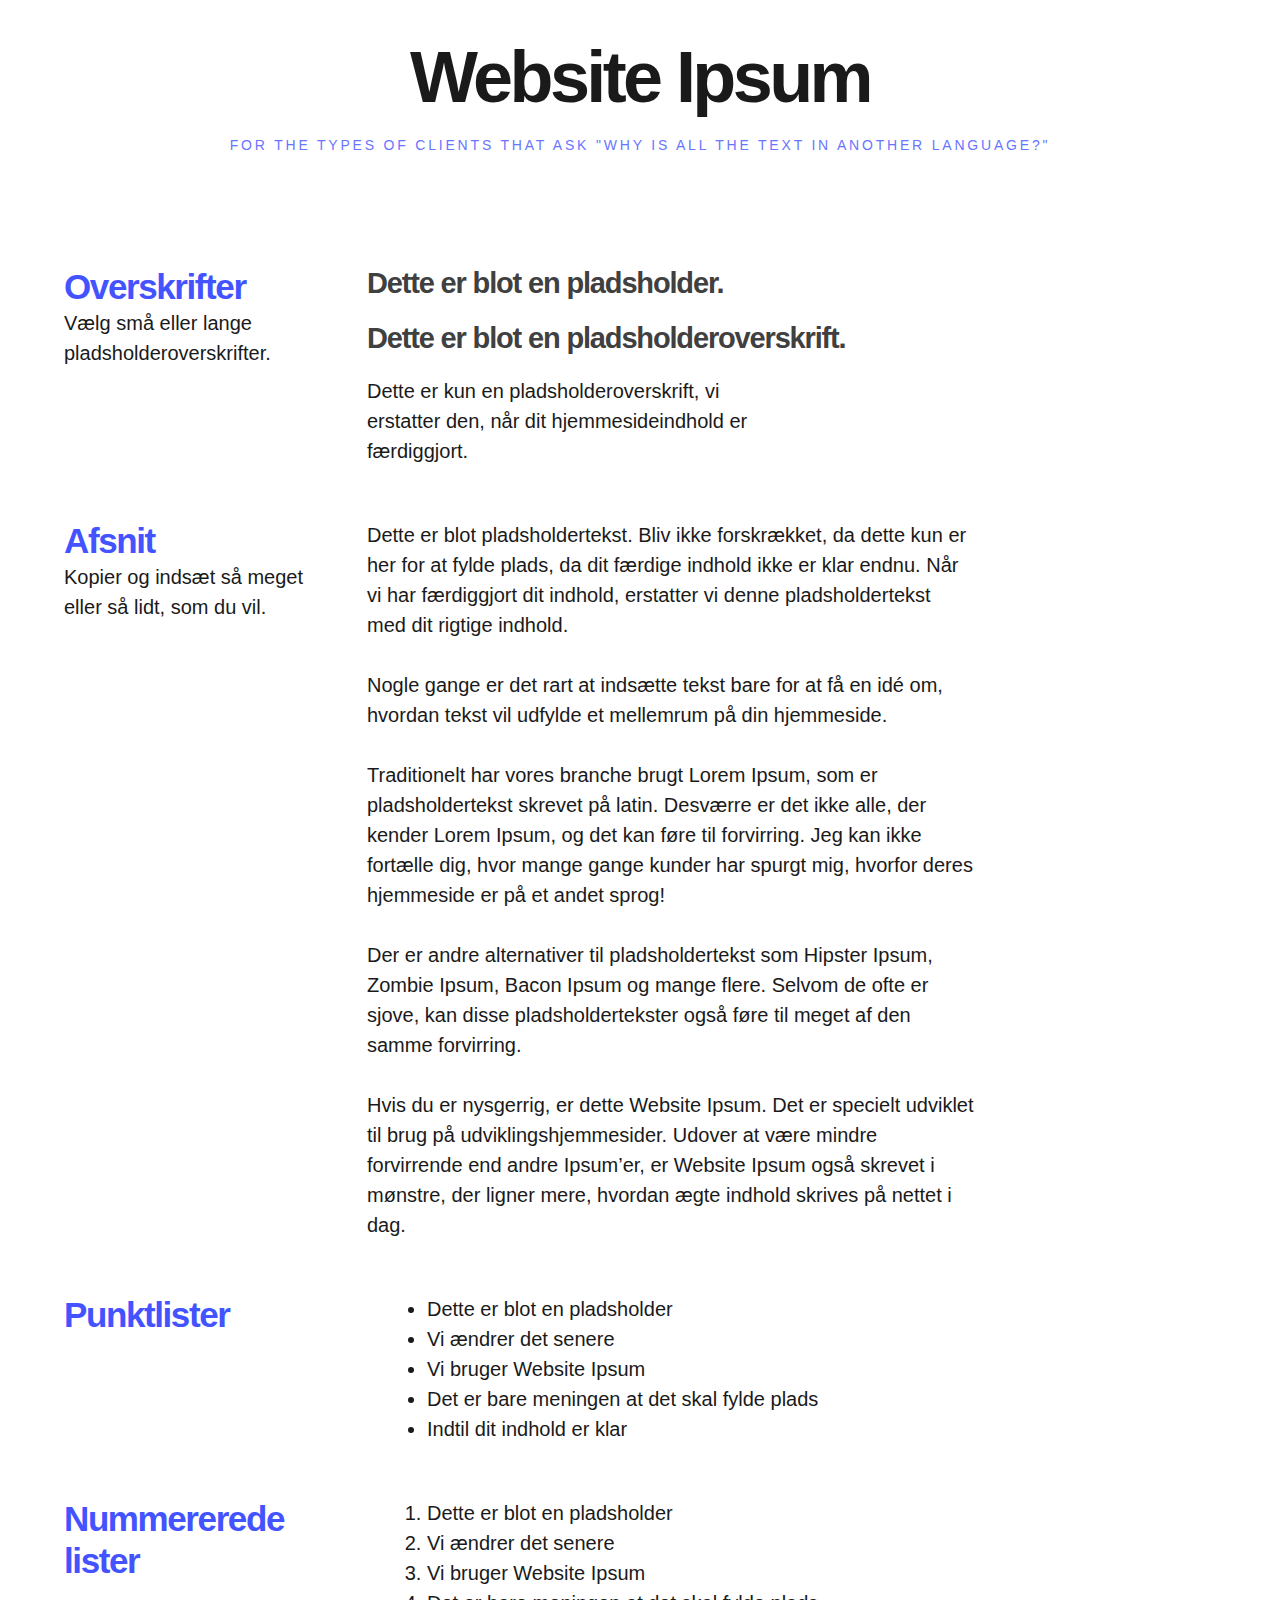
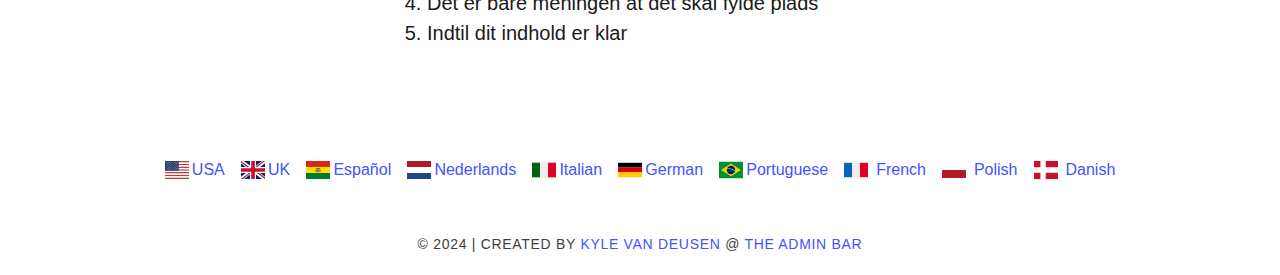
==== commit c75c2a87: "Remove Translation Submission" ====
--- a/danish/index.html
+++ b/danish/index.html
@@ -1,352 +1,351 @@
-<!DOCTYPE html>
-<html lang="en-US">
-<head>
-	<meta charset="UTF-8">
-	<title>Danish &#8211; Website Ipsum</title>
-<meta name="robots" content="max-image-preview:large, max-snippet:-1, max-video-preview:-1">
-<meta name="viewport" content="width=device-width, initial-scale=1">
-<link rel="dns-prefetch" href="//cdn.usefathom.com">
-
-
-		<style id="content-control-block-styles">@media (max-width: 640px) {
-	.cc-hide-on-mobile {
-		display: none !important;
-	}
-}
-@media (min-width: 641px) and (max-width: 920px) {
-	.cc-hide-on-tablet {
-		display: none !important;
-	}
-}
-@media (min-width: 921px) and (max-width: 1440px) {
-	.cc-hide-on-desktop {
-		display: none !important;
-	}
-}</style>
-		<link rel="stylesheet" id="wp-block-library-css" href="./../wp-includes/css/dist/block-library/style.min.css?ver=6.5.5" media="all">
-<link rel="stylesheet" id="content-control-block-styles-css" href="./../wp-content/plugins/content-control/dist/style-block-editor.css?ver=2.4.0" media="all">
-<style id="classic-theme-styles-inline-css">/*! This file is auto-generated */
-.wp-block-button__link{color:#fff;background-color:#32373c;border-radius:9999px;box-shadow:none;text-decoration:none;padding:calc(.667em + 2px) calc(1.333em + 2px);font-size:1.125em}.wp-block-file__button{background:#32373c;color:#fff;text-decoration:none}</style>
-<link rel="stylesheet" id="generate-style-css" href="./../wp-content/themes/generatepress/assets/css/main.min.css?ver=3.4.0" media="all">
-<style id="generate-style-inline-css">body{background-color:var(--base-3);color:var(--contrast-2);}a{color:var(--accent);}a:hover, a:focus, a:active{color:var(--contrast);}.wp-block-group__inner-container{max-width:1200px;margin-left:auto;margin-right:auto;}:root{--contrast:#1a1a1a;--contrast-2:#404040;--contrast-3:#6975ff;--base:#a1a9ff;--base-2:#eceeff;--base-3:#ffffff;--accent:#4353ff;}:root .has-contrast-color{color:var(--contrast);}:root .has-contrast-background-color{background-color:var(--contrast);}:root .has-contrast-2-color{color:var(--contrast-2);}:root .has-contrast-2-background-color{background-color:var(--contrast-2);}:root .has-contrast-3-color{color:var(--contrast-3);}:root .has-contrast-3-background-color{background-color:var(--contrast-3);}:root .has-base-color{color:var(--base);}:root .has-base-background-color{background-color:var(--base);}:root .has-base-2-color{color:var(--base-2);}:root .has-base-2-background-color{background-color:var(--base-2);}:root .has-base-3-color{color:var(--base-3);}:root .has-base-3-background-color{background-color:var(--base-3);}:root .has-accent-color{color:var(--accent);}:root .has-accent-background-color{background-color:var(--accent);}body, button, input, select, textarea{font-family:Open Sans, sans-serif;font-size:20px;}@media (max-width:768px){body, button, input, select, textarea{font-size:18px;}}h1, h2, h3, h4, h5, h6{font-family:Open Sans, sans-serif;font-weight:700;letter-spacing:-0.04em;}.main-title{font-weight:900;font-size:72px;letter-spacing:-0.05em;line-height:1.6;}@media (max-width:768px){.main-title{font-size:40px;}}.site-description{text-transform:uppercase;font-size:14px;letter-spacing:0.2em;}@media (max-width:768px){.site-description{font-size:12px;letter-spacing:0em;}}.site-info{text-transform:uppercase;font-size:14px;letter-spacing:0.05em;}@media (max-width:768px){h2{font-size:28px;}}.top-bar{background-color:#636363;color:#ffffff;}.top-bar a{color:#ffffff;}.top-bar a:hover{color:#303030;}.site-header{color:var(--contrast);}.main-title a,.main-title a:hover{color:var(--contrast);}.site-description{color:var(--contrast-3);}.main-navigation,.main-navigation ul ul{background-color:var(--base-3);}.main-navigation .main-nav ul li a, .main-navigation .menu-toggle, .main-navigation .menu-bar-items{color:var(--contrast);}.main-navigation .main-nav ul li:not([class*="current-menu-"]):hover > a, .main-navigation .main-nav ul li:not([class*="current-menu-"]):focus > a, .main-navigation .main-nav ul li.sfHover:not([class*="current-menu-"]) > a, .main-navigation .menu-bar-item:hover > a, .main-navigation .menu-bar-item.sfHover > a{color:var(--accent);}button.menu-toggle:hover,button.menu-toggle:focus{color:var(--contrast);}.main-navigation .main-nav ul li[class*="current-menu-"] > a{color:var(--accent);}.navigation-search input[type="search"],.navigation-search input[type="search"]:active, .navigation-search input[type="search"]:focus, .main-navigation .main-nav ul li.search-item.active > a, .main-navigation .menu-bar-items .search-item.active > a{color:var(--accent);}.main-navigation ul ul{background-color:var(--base);}.separate-containers .inside-article, .separate-containers .comments-area, .separate-containers .page-header, .one-container .container, .separate-containers .paging-navigation, .inside-page-header{color:var(--contrast);}.entry-header h1,.page-header h1{color:var(--contrast);}.entry-title a{color:var(--contrast-2);}.entry-title a:hover{color:var(--contrast);}.entry-meta{color:var(--contrast-2);}h1{color:var(--contrast-3);}h2{color:var(--accent);}h3{color:var(--contrast-2);}.sidebar .widget{color:var(--contrast);background-color:var(--base-3);}.footer-widgets{background-color:var(--base-3);}input[type="text"],input[type="email"],input[type="url"],input[type="password"],input[type="search"],input[type="tel"],input[type="number"],textarea,select{color:var(--contrast);background-color:var(--base-2);border-color:var(--base);}input[type="text"]:focus,input[type="email"]:focus,input[type="url"]:focus,input[type="password"]:focus,input[type="search"]:focus,input[type="tel"]:focus,input[type="number"]:focus,textarea:focus,select:focus{color:var(--contrast);background-color:var(--base-2);border-color:var(--contrast-3);}button,html input[type="button"],input[type="reset"],input[type="submit"],a.button,a.wp-block-button__link:not(.has-background){color:var(--accent);background-color:var(--base-2);}button:hover,html input[type="button"]:hover,input[type="reset"]:hover,input[type="submit"]:hover,a.button:hover,button:focus,html input[type="button"]:focus,input[type="reset"]:focus,input[type="submit"]:focus,a.button:focus,a.wp-block-button__link:not(.has-background):active,a.wp-block-button__link:not(.has-background):focus,a.wp-block-button__link:not(.has-background):hover{color:var(--base-3);background-color:var(--contrast-3);}a.generate-back-to-top{background-color:rgba( 0,0,0,0.4 );color:#ffffff;}a.generate-back-to-top:hover,a.generate-back-to-top:focus{background-color:rgba( 0,0,0,0.6 );color:#ffffff;}:root{--gp-search-modal-bg-color:var(--base-3);--gp-search-modal-text-color:var(--contrast);--gp-search-modal-overlay-bg-color:rgba(0,0,0,0.2);}@media (max-width:768px){.main-navigation .menu-bar-item:hover > a, .main-navigation .menu-bar-item.sfHover > a{background:none;color:var(--contrast);}}.inside-header{padding:20px 24px 40px 24px;}.nav-below-header .main-navigation .inside-navigation.grid-container, .nav-above-header .main-navigation .inside-navigation.grid-container{padding:0px 4px 0px 4px;}.separate-containers .inside-article, .separate-containers .comments-area, .separate-containers .page-header, .separate-containers .paging-navigation, .one-container .site-content, .inside-page-header{padding:40px 24px 40px 24px;}.site-main .wp-block-group__inner-container{padding:40px 24px 40px 24px;}.separate-containers .paging-navigation{padding-top:20px;padding-bottom:20px;}.entry-content .alignwide, body:not(.no-sidebar) .entry-content .alignfull{margin-left:-24px;width:calc(100% + 48px);max-width:calc(100% + 48px);}.one-container.right-sidebar .site-main,.one-container.both-right .site-main{margin-right:24px;}.one-container.left-sidebar .site-main,.one-container.both-left .site-main{margin-left:24px;}.one-container.both-sidebars .site-main{margin:0px 24px 0px 24px;}.sidebar .widget, .page-header, .widget-area .main-navigation, .site-main > *{margin-bottom:24px;}.separate-containers .site-main{margin:24px;}.both-right .inside-left-sidebar,.both-left .inside-left-sidebar{margin-right:12px;}.both-right .inside-right-sidebar,.both-left .inside-right-sidebar{margin-left:12px;}.separate-containers .featured-image{margin-top:24px;}.separate-containers .inside-right-sidebar, .separate-containers .inside-left-sidebar{margin-top:24px;margin-bottom:24px;}.rtl .menu-item-has-children .dropdown-menu-toggle{padding-left:20px;}.rtl .main-navigation .main-nav ul li.menu-item-has-children > a{padding-right:20px;}@media (max-width:768px){.separate-containers .inside-article, .separate-containers .comments-area, .separate-containers .page-header, .separate-containers .paging-navigation, .one-container .site-content, .inside-page-header{padding:30px;}.site-main .wp-block-group__inner-container{padding:30px;}.inside-top-bar{padding-right:30px;padding-left:30px;}.inside-header{padding-right:30px;padding-left:30px;}.widget-area .widget{padding-top:30px;padding-right:30px;padding-bottom:30px;padding-left:30px;}.footer-widgets-container{padding-top:30px;padding-right:30px;padding-bottom:30px;padding-left:30px;}.inside-site-info{padding-right:30px;padding-left:30px;}.entry-content .alignwide, body:not(.no-sidebar) .entry-content .alignfull{margin-left:-30px;width:calc(100% + 60px);max-width:calc(100% + 60px);}.one-container .site-main .paging-navigation{margin-bottom:24px;}}/* End cached CSS */.is-right-sidebar{width:30%;}.is-left-sidebar{width:30%;}.site-content .content-area{width:100%;}@media (max-width:768px){.main-navigation .menu-toggle,.sidebar-nav-mobile:not(#sticky-placeholder){display:block;}.main-navigation ul,.gen-sidebar-nav,.main-navigation:not(.slideout-navigation):not(.toggled) .main-nav > ul,.has-inline-mobile-toggle #site-navigation .inside-navigation > *:not(.navigation-search):not(.main-nav){display:none;}.nav-align-right .inside-navigation,.nav-align-center .inside-navigation{justify-content:space-between;}}
-.dynamic-author-image-rounded{border-radius:100%;}.dynamic-featured-image, .dynamic-author-image{vertical-align:middle;}.one-container.blog .dynamic-content-template:not(:last-child), .one-container.archive .dynamic-content-template:not(:last-child){padding-bottom:0px;}.dynamic-entry-excerpt > p:last-child{margin-bottom:0px;}</style>
-<link rel="stylesheet" id="generate-google-fonts-css" href="./../wp-content/cache/perfmatters//fonts/b491049547fc.google-fonts.min.css" media="all">
-<link rel="stylesheet" id="generateblocks-css" href="./../wp-content/uploads/generateblocks/style-163.css?ver=1717095046" media="all">
-<script src="https://cdn.usefathom.com/script.js" id="fathom-snippet-js" defer data-wp-strategy="defer" data-site="GJOAEMNB" data-no-minify="1" type="pmdelayedscript" data-cfasync="false" data-no-optimize="1" data-no-defer="1"></script>
-<link rel="canonical" href="./index.html">
-<meta name="description" content="Overskrifter Vælg små eller lange pladsholderoverskrifter. Dette er blot en pladsholder. Dette er blot en pladsholderoverskrift. Dette er kun en pladsholderover">
-<meta property="og:title" content="Danish &#8211; Website Ipsum">
-<meta property="og:type" content="article">
-<meta property="og:description" content="Overskrifter Vælg små eller lange pladsholderoverskrifter. Dette er blot en pladsholder. Dette er blot en pladsholderoverskrift. Dette er kun en pladsholderover">
-<meta property="og:url" content="./index.html">
-<meta property="og:locale" content="en_US">
-<meta property="og:site_name" content="Website Ipsum">
-<meta property="article:published_time" content="2023-08-29T09:22:57+00:00">
-<meta property="article:modified_time" content="2023-08-29T09:22:58+00:00">
-<meta property="og:updated_time" content="2023-08-29T09:22:58+00:00">
-<meta name="twitter:card" content="summary_large_image">
-<meta name="author" content="Kyle">
-<meta name="date" content="2023-08-29T09:22:57+00:00">
-<script async src="https://pagead2.googlesyndication.com/pagead/js/adsbygoogle.js?client=ca-pub-8657893816069724" crossorigin="anonymous" type="pmdelayedscript" data-cfasync="false" data-no-optimize="1" data-no-defer="1" data-no-minify="1"></script><link rel="icon" href="./../wp-content/uploads/2022/04/cropped-website-ipsum-32x32.png" sizes="32x32">
-<link rel="icon" href="./../wp-content/uploads/2022/04/cropped-website-ipsum-192x192.png" sizes="192x192">
-<link rel="apple-touch-icon" href="./../wp-content/uploads/2022/04/cropped-website-ipsum-180x180.png">
-<meta name="msapplication-TileImage" content="./../wp-content/uploads/2022/04/cropped-website-ipsum-270x270.png">
-		<style id="wp-custom-css">@media (prefers-color-scheme: dark){
-	:root {
-    --contrast: #f6f7f8;
-    --contrast-2: #ffffff;
-    --contrast-3: #a1a9ff;
-    --base: #a1a9ff;
-    --base-2: #eceeff;
-    --base-3: #1a1a1a;
-    --accent: #6975ff;
-}
-}
-
-
-.mode-switch-button{
-	position: absolute;
-	top: 20px;
-	right: 20px;
-	width: 24px;
-	height: 24px;
-	cursor: pointer;
-}
-
-.dark-mode {
-	--text: #010101;
-	color: white;
-	background: #181818;
-}
-
-.dark-mode p, .dark-mode h3, .dark-mode li, .dark-mode .main-title a{
-	color: #f6f7f8;
-}
-
-.dark-mode h2,  .dark-mode a {
-	color: #6975FF;
-}
-
-.dark-mode .site-description {
-	color: white;
-	opacity: .6;	
-}
-
-.dark-mode a:hover{
-	color: var(--base);
-}
-
-body {
-	transition: .3s background ease-in;
-}
-
-
-g#moon{
-	opacity: 1;
-	transition: .5s opacity ease-in;
-		}
-
-g#sun{
-	opacity: 0;
-		transition: .5s opacity ease-in;
-}
-
-.dark-mode g#moon{
-	opacity: 0;
-}
-
-.dark-mode g#sun{
-	opacity: 1;
-}</style>
-		</head>
-
-<body class="page-template-default page page-id-163 wp-embed-responsive no-sidebar nav-below-header one-container header-aligned-center dropdown-hover" itemtype="https://schema.org/WebPage" itemscope>
-	<a class="screen-reader-text skip-link" href="#content" title="Skip to content">Skip to content</a>		<header class="site-header grid-container" id="masthead" aria-label="Site" itemtype="https://schema.org/WPHeader" itemscope>
-			<div class="inside-header grid-container">
-				<div class="site-branding">
-						<p class="main-title" itemprop="headline">
-					<a href="./../index.html" rel="home">Website Ipsum</a>
-				</p>
-						<p class="site-description" itemprop="description">For the types of clients that ask "why is all the text in another language?"</p>
-					</div>			</div>
-		</header>
-		
-	<div class="site grid-container container hfeed" id="page">
-				<div class="site-content" id="content">
-			
-	<div class="content-area" id="primary">
-		<main class="site-main" id="main">
-			
-<article id="post-163" class="post-163 page type-page status-publish" itemtype="https://schema.org/CreativeWork" itemscope>
-	<div class="inside-article">
-		
-		<div class="entry-content" itemprop="text">
-			
-<p><a href="./../wp-admin/edit.php?post_type=page"></a></p>
-
-
-<div class="gb-grid-wrapper gb-grid-wrapper-bfad2584">
-<div class="gb-grid-column gb-grid-column-88a049a4"><div class="gb-container gb-container-88a049a4"><div class="gb-inside-container">
-
-<h2 class="gb-headline gb-headline-ea9a2f33 gb-headline-text">Overskrifter</h2>
-
-
-
-<p class="gb-headline gb-headline-2db613e9 gb-headline-text">Vælg små eller lange pladsholderoverskrifter.</p>
-
-</div></div></div>
-
-<div class="gb-grid-column gb-grid-column-d35ad65f"><div class="gb-container gb-container-d35ad65f"><div class="gb-inside-container">
-
-<h3 class="gb-headline gb-headline-37b961ac gb-headline-text">Dette er blot en pladsholder.</h3>
-
-
-
-<h3 class="gb-headline gb-headline-cdeb4779 gb-headline-text">Dette er blot en pladsholderoverskrift.</h3>
-
-
-
-<p>Dette er kun en pladsholderoverskrift, vi<br>erstatter den, når dit hjemmesideindhold er<br>færdiggjort.</p>
-
-</div></div></div>
-</div>
-
-<div class="gb-grid-wrapper gb-grid-wrapper-0a17f91d">
-<div class="gb-grid-column gb-grid-column-63218916"><div class="gb-container gb-container-63218916"><div class="gb-inside-container">
-
-<h2 class="gb-headline gb-headline-56dffdf7 gb-headline-text">Afsnit</h2>
-
-
-
-<p class="gb-headline gb-headline-f36d5c2f gb-headline-text">Kopier og indsæt så meget eller så lidt, som du vil.</p>
-
-</div></div></div>
-
-<div class="gb-grid-column gb-grid-column-d8be39f2"><div class="gb-container gb-container-d8be39f2"><div class="gb-inside-container">
-
-<p>Dette er blot pladsholdertekst. Bliv ikke forskrækket, da dette kun er<br>her for at fylde plads, da dit færdige indhold ikke er klar endnu. Når<br>vi har færdiggjort dit indhold, erstatter vi denne pladsholdertekst<br>med dit rigtige indhold.</p>
-
-
-
-<p>Nogle gange er det rart at indsætte tekst bare for at få en idé om,<br>hvordan tekst vil udfylde et mellemrum på din hjemmeside.</p>
-
-
-
-<p>Traditionelt har vores branche brugt Lorem Ipsum, som er<br>pladsholdertekst skrevet på latin. Desværre er det ikke alle, der<br>kender Lorem Ipsum, og det kan føre til forvirring. Jeg kan ikke<br>fortælle dig, hvor mange gange kunder har spurgt mig, hvorfor deres<br>hjemmeside er på et andet sprog!</p>
-
-
-
-<p>Der er andre alternativer til pladsholdertekst som Hipster Ipsum,<br>Zombie Ipsum, Bacon Ipsum og mange flere. Selvom de ofte er<br>sjove, kan disse pladsholdertekster også føre til meget af den<br>samme forvirring.</p>
-
-
-
-<p>Hvis du er nysgerrig, er dette Website Ipsum. Det er specielt udviklet<br>til brug på udviklingshjemmesider. Udover at være mindre<br>forvirrende end andre Ipsum&#8217;er, er Website Ipsum også skrevet i<br>mønstre, der ligner mere, hvordan ægte indhold skrives på nettet i<br>dag.</p>
-
-</div></div></div>
-</div>
-
-<div class="gb-grid-wrapper gb-grid-wrapper-3c518aa3">
-<div class="gb-grid-column gb-grid-column-8337cf33"><div class="gb-container gb-container-8337cf33"><div class="gb-inside-container">
-
-<h2 class="gb-headline gb-headline-f09cab34 gb-headline-text">Punktlister</h2>
-
-</div></div></div>
-
-<div class="gb-grid-column gb-grid-column-3c408f2d"><div class="gb-container gb-container-3c408f2d"><div class="gb-inside-container">
-
-<ul>
-<li>Dette er blot en pladsholder</li>
-
-
-
-<li>Vi ændrer det senere</li>
-
-
-
-<li>Vi bruger Website Ipsum</li>
-
-
-
-<li>Det er bare meningen at det skal fylde plads</li>
-
-
-
-<li>Indtil dit indhold er klar</li>
-</ul>
-
-</div></div></div>
-</div>
-
-<div class="gb-grid-wrapper gb-grid-wrapper-5cc12b7b">
-<div class="gb-grid-column gb-grid-column-683e6775"><div class="gb-container gb-container-683e6775"><div class="gb-inside-container">
-
-<h2 class="gb-headline gb-headline-41a554dc gb-headline-text">Nummererede lister</h2>
-
-</div></div></div>
-
-<div class="gb-grid-column gb-grid-column-cb9fa7d8"><div class="gb-container gb-container-cb9fa7d8"><div class="gb-inside-container">
-
-<ol>
-<li>Dette er blot en pladsholder</li>
-
-
-
-<li>Vi ændrer det senere</li>
-
-
-
-<li>Vi bruger Website Ipsum</li>
-
-
-
-<li>Det er bare meningen at det skal fylde plads</li>
-
-
-
-<li>Indtil dit indhold er klar</li>
-</ol>
-
-</div></div></div>
-</div>		</div>
-
-			</div>
-</article>
-		</main>
-	</div>
-
-	
-	</div>
-</div>
-
-<div class="gb-container gb-container-8ae7aacb"><div class="gb-inside-container">
-<div class="gb-button-wrapper gb-button-wrapper-726f501a">
-
-<a class="gb-button gb-button-1c97f7e2" href="./../index.html"><span class="gb-icon"><svg viewbox="0 0 640 480" height="480" width="640" xmlns="http://www.w3.org/2000/svg">   <g transform="translate(-557 -569)" data-name="Group 2" id="Group_2">     <g transform="translate(557 569)" data-name="Group 1" id="Group_1">       <path fill-rule="evenodd" fill="#bd3d44" d="M0,0H640V36.938H0ZM0,73.875H640v36.938H0Zm0,73.781H640v37.031H0Zm0,73.875H640v36.938H0Zm0,73.875H640v36.938H0Zm0,73.781H640v36.937H0Zm0,73.875H640V480H0Z" data-name="Path 1" id="Path_1"></path>       <path fill-rule="evenodd" fill="#fff" d="M0,36.938H640V73.875H0Zm0,73.875H640v36.844H0Zm0,73.781H640v36.937H0Zm0,73.875H640v36.938H0Zm0,73.875H640v36.938H0Zm0,73.781H640v36.938H0Z" data-name="Path 2" id="Path_2"></path>     </g>     <path fill-rule="evenodd" fill="#192f5d" transform="translate(557 569)" d="M0,0H364.781V258.469H0Z" data-name="Path 3" id="Path_3"></path>     <path fill-rule="evenodd" fill="#fff" transform="translate(557 569)" d="M30.375,11.063,33.75,21.281H44.438l-8.625,6.281,3.281,10.312L30.375,31.5,21.75,37.781l3.281-10.219-8.719-6.281H27.188Zm60.844,0L94.5,21.281h10.781l-8.719,6.281,3.281,10.312L91.219,31.5,82.5,37.781l3.281-10.219-8.625-6.281H87.844Zm60.75,0,3.375,10.219h10.594l-8.625,6.281,3.281,10.312L151.875,31.5l-8.625,6.281,3.281-10.219-8.719-6.281h10.781Zm60.844,0,3.281,10.219h10.781l-8.719,6.281,3.375,10.312L212.813,31.5l-8.719,6.281,3.375-10.219-8.719-6.281h10.688Zm60.75,0,3.375,10.219h10.688L279,27.563l3.281,10.312L273.563,31.5l-8.625,6.281,3.281-10.219-8.625-6.281h10.688Zm60.844,0,3.281,10.219h10.781l-8.719,6.281,3.375,10.312L334.406,31.5l-8.719,6.281,3.375-10.219-8.719-6.281h10.781ZM60.844,36.938l3.281,10.219H74.906l-8.719,6.281,3.188,10.219-8.437-6.281-8.719,6.281,3.094-10.219-8.437-6.281H57.563Zm60.75,0,3.375,10.219h10.687l-8.719,6.281,3.375,10.219-8.719-6.281-8.719,6.281,3.375-10.219-8.719-6.281h10.781Zm60.844,0,3.281,10.219H196.5l-8.719,6.281,3.281,10.219-8.625-6.281-8.719,6.281L177,53.438l-8.625-6.281h10.688Zm60.75,0,3.375,10.219H257.25l-8.719,6.281,3.375,10.219-8.719-6.281-8.625,6.281,3.281-10.219-8.719-6.281H240Zm60.844,0,3.281,10.219h10.781l-8.719,6.281,3.281,10.219-8.625-6.281-8.719,6.281,3.281-10.219-8.625-6.281h10.687ZM30.375,62.719,33.75,73.125H44.438l-8.625,6.281,3.281,10.219L30.375,83.25,21.75,89.625l3.281-10.312-8.719-6.281H27.188Zm60.844,0L94.5,73.031h10.781l-8.719,6.281,3.281,10.219-8.625-6.375L82.5,89.531l3.281-10.312-8.625-6.281H87.844Zm60.75,0,3.375,10.313h10.594l-8.625,6.281,3.281,10.219-8.719-6.375-8.625,6.375,3.281-10.312-8.719-6.281h10.781Zm60.844,0,3.281,10.313h10.781l-8.719,6.281,3.375,10.219-8.719-6.375-8.719,6.375,3.375-10.312-8.719-6.281h10.688Zm60.75,0,3.375,10.313h10.688L279,79.313l3.281,10.219-8.719-6.375-8.625,6.375,3.281-10.312-8.625-6.281h10.688Zm60.844,0,3.281,10.313h10.781l-8.719,6.281,3.375,10.219-8.719-6.375-8.719,6.375,3.375-10.312-8.719-6.281h10.781ZM60.844,88.594l3.281,10.219H74.906l-8.719,6.281,3.281,10.313-8.625-6.375-8.719,6.281,3.281-10.219-8.625-6.281H57.469Zm60.75,0,3.375,10.219h10.687l-8.719,6.281,3.375,10.313-8.719-6.375-8.719,6.281,3.375-10.219-8.719-6.281h10.781Zm60.844,0,3.281,10.219H196.5l-8.719,6.281,3.281,10.313-8.625-6.375-8.719,6.281L177,105.094l-8.625-6.281h10.688Zm60.75,0,3.375,10.219H257.25l-8.625,6.281,3.281,10.313-8.719-6.375-8.625,6.281,3.281-10.219-8.719-6.281H240Zm60.844,0,3.281,10.219h10.781l-8.719,6.281,3.281,10.313-8.625-6.375-8.719,6.281,3.281-10.219-8.625-6.281h10.687ZM30.375,114.469l3.375,10.219H44.438l-8.625,6.281,3.281,10.313-8.719-6.375-8.625,6.281,3.281-10.219-8.719-6.281H27.188Zm60.844,0L94.5,124.688h10.781l-8.719,6.281,3.281,10.219-8.625-6.281L82.5,141.187l3.281-10.219-8.625-6.281H87.844Zm60.75,0,3.375,10.219h10.594l-8.625,6.281,3.281,10.313-8.719-6.375-8.625,6.281,3.281-10.219-8.719-6.281h10.781Zm60.844,0,3.281,10.219h10.781l-8.719,6.281,3.375,10.313-8.719-6.375-8.719,6.281,3.375-10.219-8.719-6.281h10.688Zm60.75,0,3.375,10.219h10.688L279,130.969l3.281,10.313-8.719-6.375-8.625,6.281,3.281-10.219-8.625-6.281h10.688Zm60.844,0,3.281,10.219h10.781l-8.719,6.281,3.375,10.313-8.719-6.375-8.719,6.281,3.375-10.219-8.719-6.281h10.781ZM60.844,140.344l3.281,10.219H74.906l-8.719,6.281,3.281,10.219-8.625-6.375-8.719,6.375,3.281-10.312-8.625-6.281H57.469Zm60.75,0,3.375,10.219h10.687l-8.719,6.281,3.375,10.219-8.719-6.375-8.719,6.375,3.375-10.312-8.719-6.281h10.781Zm60.844,0,3.281,10.219H196.5l-8.719,6.281,3.281,10.219-8.625-6.375-8.719,6.375L177,156.75l-8.625-6.281h10.688Zm60.75,0,3.375,10.219H257.25l-8.625,6.281,3.281,10.219-8.719-6.375-8.625,6.375,3.281-10.312-8.719-6.281H240Zm60.844,0,3.281,10.219h10.781l-8.719,6.281,3.281,10.219-8.625-6.375-8.719,6.375,3.281-10.312-8.625-6.281h10.687ZM30.375,166.125l3.375,10.313H44.438l-8.625,6.281,3.281,10.125-8.719-6.281-8.625,6.281,3.281-10.219-8.719-6.281H27.188Zm60.844,0L94.5,176.438h10.781l-8.719,6.281,3.375,10.125-8.719-6.281L82.5,192.844l3.375-10.219-8.719-6.281H87.844Zm60.75,0,3.375,10.313h10.594l-8.625,6.281,3.281,10.125-8.719-6.281-8.625,6.281,3.281-10.219-8.719-6.281h10.781Zm60.844,0,3.281,10.313h10.781l-8.719,6.281,3.375,10.125-8.719-6.281-8.719,6.281,3.375-10.219-8.719-6.281h10.688Zm60.75,0,3.375,10.313h10.688L279,182.719l3.281,10.125-8.719-6.281-8.625,6.281,3.281-10.219-8.625-6.281h10.688Zm60.844,0,3.281,10.313h10.781l-8.719,6.281,3.375,10.125-8.719-6.281-8.719,6.281,3.375-10.219-8.719-6.281h10.781ZM60.844,192l3.281,10.219H74.906L66.188,208.5l3.281,10.313-8.625-6.375-8.719,6.281L55.406,208.5l-8.625-6.281H57.469Zm60.75,0,3.375,10.219h10.687l-8.719,6.281,3.375,10.313-8.719-6.375-8.719,6.281L116.25,208.5l-8.719-6.281h10.781Zm60.844,0,3.281,10.219H196.5l-8.719,6.281,3.281,10.313-8.625-6.375-8.719,6.281L177,208.5l-8.625-6.281h10.688Zm60.75,0,3.375,10.219H257.25l-8.625,6.281,3.281,10.313-8.719-6.375-8.625,6.281,3.281-10.219-8.719-6.281H240Zm60.844,0,3.281,10.219h10.781l-8.719,6.281,3.281,10.313-8.625-6.375-8.719,6.281,3.281-10.219-8.625-6.281h10.687ZM30.375,217.875l3.375,10.219H44.438l-8.625,6.281,3.281,10.219-8.719-6.281-8.625,6.281,3.281-10.312L16.313,228H27.188Zm60.844,0L94.5,228.094h10.781l-8.719,6.281,3.375,10.219-8.719-6.281L82.5,244.594l3.375-10.312L77.156,228H87.844Zm60.75,0,3.375,10.219h10.594l-8.437,6.281,3.281,10.219-8.719-6.281-8.625,6.281,3.281-10.312L138,228h10.781Zm60.844,0,3.281,10.219h10.781l-8.719,6.281,3.375,10.219-8.719-6.281-8.719,6.281,3.375-10.312L198.75,228h10.688Zm60.75,0,3.375,10.219h10.688L279,234.375l3.281,10.219-8.719-6.281-8.625,6.281,3.281-10.312L259.594,228h10.688Zm60.844,0,3.281,10.219h10.781l-8.719,6.281,3.375,10.219-8.719-6.281-8.719,6.281,3.375-10.312L320.344,228h10.781Z" data-name="Path 4" id="Path_4"></path>   </g> </svg></span><span class="gb-button-text">USA</span></a>
-
-
-
-<a class="gb-button gb-button-c3adcca8" href="./../uk/index.html"><span class="gb-icon"><svg viewbox="0 0 640 480" height="480" width="640" xmlns="http://www.w3.org/2000/svg" id="gb">   <path fill="#012169" d="M0,0H640V480H0Z" data-name="Path 5" id="Path_5"></path>   <path fill="#fff" d="M75,0,319,181,562,0h78V62L400,241,640,419v61H560L320,301,81,480H0V420L239,242,0,64V0Z" data-name="Path 6" id="Path_6"></path>   <path fill="#c8102e" d="M424,281,640,440v40L369,281ZM240,301l6,35L54,480H0ZM640,0V3L391,191l2-44L590,0ZM0,0,239,176H179L0,42Z" data-name="Path 7" id="Path_7"></path>   <path fill="#fff" d="M241,0V480H401V0ZM0,160V320H640V160Z" data-name="Path 8" id="Path_8"></path>   <path fill="#c8102e" d="M0,193v96H640V193ZM273,0V480h96V0Z" data-name="Path 9" id="Path_9"></path> </svg></span><span class="gb-button-text">UK</span></a>
-
-
-
-<a class="gb-button gb-button-e46f9d35" href="./../spanish/index.html"><span class="gb-icon"><svg viewbox="0 0 640 480" height="6.67in" width="8.89in" xmlns="http://www.w3.org/2000/svg" id="a"><defs><style>.b,.c,.d{fill:#452c25;}.e,.f,.g,.h,.i,.j,.k,.l,.m,.n,.o,.c,.p,.q,.r,.s,.t,.u,.v,.w,.x,.y,.a`,.aa,.ab,.ac,.ad,.ae,.af,.ag,.ah,.ai{stroke-width:.1px;}.e,.f,.h,.aj,.ak,.i,.j,.k,.l,.m,.n,.o,.c,.p,.q,.r,.s,.d,.u,.v,.w,.x,.y,.a`,.ab,.ac,.ad,.ae,.af,.ag,.ah,.ai{stroke:#000;}.e,.al,.m{fill:#ffe000;}.am,.o{fill:#fff;}.f,.aj,.ak,.an,.t,.u,.ao{fill:none;}.g,.h,.i,.ap,.m,.o,.s,.v,.w,.a`,.ab,.ae,.ag{fill-rule:evenodd;}.g,.h,.k,.aq,.aa,.ad{fill:#007934;}.g,.t{stroke:#e7e7e7;}.aj,.d{stroke-width:.2px;}.ak{stroke-width:.4px;}.i,.l{fill:#a05a2c;}.ar{fill:#c6262c;}.ap,.as,.w,.ab,.af{fill:#e7e7e7;}.j{fill:#005000;}.k,.t,.u{stroke-linecap:round;}.n{fill:#ffe533;}.at,.ac,.ae{fill:#d52b1e;}.an{stroke:#390;stroke-width:.8px;}.p{fill:#cce5e5;}.q{fill:#00a6de;}.r,.v{fill:#f7e214;}.au{fill:#7a2e26;}.t,.ab,.ai{stroke-linejoin:round;}.av{fill:#d9c0b9;}.x{fill:#00e519;}.y{fill:#007a3d;}.a`{fill:#cccccf;}.aw{fill:#574f4c;}.aa{stroke:#eee;}.ax{fill:#5e3f17;}.ay,.ag,.ah,.ai{fill:#e8a30e;}.b`{fill:#842116;}.ba{fill:#bd8759;}.bb{fill:#dba05f;}.bc{fill:#dcddde;}.ai{stroke-linecap:square;}</style></defs><path d="M0,0H640V480H0V0Z" class="aq"></path><path d="M0,0H640V320H0V0Z" class="al"></path><path d="M0,0H640V160H0V0Z" class="at"></path><path d="M368.6,210.7l-98,97.9c-.43-.34-.86-.67-1.3-1l98-97.8c.48,.28,.91,.61,1.3,1v-.1Z" class="l"></path><path d="M374.7,204.5c-.4,.7-1.4,2.5-1,3.8l-2-1.5c.5,1,.4,1.4-.1,1.8-.3,.4-1.4,.3-2.1,.2,.7,.4,1.5,.8,2.4,1h2c-.7,.3-2.2,.8-3.3,1-.5,.1-1.6,.2-2,0-.6,.5-1.9-.4-1.3-1-.3-.3-.3-.8-.4-1.4,0-.7,.1-1.9,.7-3l.5,1.7c.2,.5,.7,1,1.1,1.4-.2-.5-.4-1.2,.1-1.8,.5-.5,1.3-.5,2-.2l-1.9-1.3c.8,0,3.3-1,4.1-1.5,1.7-1.18,3.33-2.45,4.9-3.8-1.31,1.47-2.55,3-3.7,4.6h0Z" class="af"></path><path d="M387,222.8l-125.7,70.9c-.3-.4-.6-.8-.9-1.2l125.7-71c.4,.38,.73,.82,1,1.3h-.1Z" class="l"></path><path d="M394.9,218.3c-.6,.6-2.2,2-2.2,3.4l-1.4-2c.2,1-.1,1.5-.7,1.7-.4,.4-1.4,0-2-.3,.53,.66,1.22,1.17,2,1.5l1.7,.6c-.6,.1-2.3,.3-3.4,.2-.5,0-1.5-.2-1.9-.6-.7,.4-1.6-.8-1-1.2,0-.4,0-.8,.2-1.4,.2-.7,.7-1.8,1.6-2.8-.07,.6-.07,1.2,0,1.8,0,.5,.3,1,.5,1.6,0-.5,0-1.3,.7-1.7s1.4-.2,2,.3l-1.4-1.7c.8,.1,3.5-.2,4.4-.5,1-.2,4.1-1.6,6-2.5-1.7,1-4.6,3-5.1,3.6h0Z" class="af"></path><path d="M376.3,217.5l-113,85.2-1-1.1,112.9-85.2c.41,.29,.78,.62,1.1,1v.1Z" class="l"></path><path d="M383.4,212.1c-.5,.6-1.8,2.3-1.6,3.6l-1.8-1.7c.3,1,.1,1.5-.4,1.7-.4,.4-1.5,.2-2.1,0,.6,.5,1.3,1,2.2,1.2l1.9,.3c-.7,.3-2.3,.6-3.4,.6-.5,0-1.6,0-2-.3-.6,.5-1.7-.6-1.1-1.1-.2-.3-.1-.8-.1-1.4,.09-1.08,.47-2.12,1.1-3,0,.61,.06,1.21,.2,1.8,.2,.6,.5,1,.9,1.6-.2-.5-.2-1.3,.4-1.8,.6-.4,1.3-.3,2,0l-1.6-1.5c.7,0,3.3-.6,4.2-1,1-.4,3.8-2,5.5-3.1-1.4,1.2-4,3.5-4.4,4l.1,.1Z" class="af"></path><path d="M271.4,210.7l98,97.9,1.3-1-98-97.8c-.48,.28-.91,.61-1.3,1v-.1Z" class="l"></path><path d="M265.3,204.5c.4,.7,1.4,2.5,1,3.8l2-1.5c-.5,1-.4,1.4,.1,1.8,.3,.4,1.4,.3,2.1,.2-.7,.4-1.5,.8-2.4,1h-2c.7,.3,2.2,.8,3.3,1,.5,.1,1.6,.2,2,0,.6,.5,1.9-.4,1.3-1,.3-.3,.3-.8,.4-1.4,0-.7-.1-1.9-.7-3-.1,.58-.27,1.15-.5,1.7-.2,.5-.7,1-1.1,1.4,.2-.5,.4-1.2-.1-1.8-.5-.5-1.3-.5-2-.2l1.9-1.3c-.8,0-3.3-1-4.1-1.5-1.7-1.18-3.33-2.45-4.9-3.8,1.31,1.47,2.55,3,3.7,4.6h0Z" class="af"></path><path d="M253,222.8l125.7,70.9c.2-.3,.6-1,.9-1.2l-125.7-71c-.4,.38-.73,.82-1,1.3h.1Z" class="l"></path><path d="M245.1,218.3c.6,.6,2.2,2,2.2,3.4l1.4-2c-.2,1,.1,1.5,.7,1.7,.4,.4,1.4,0,2-.3-.53,.66-1.22,1.17-2,1.5l-1.8,.6c.7,.1,2.3,.3,3.4,.2,.6,0,1.6-.2,2-.6,.7,.4,1.6-.8,1-1.2,0-.4,0-.8-.2-1.4-.28-1.06-.83-2.02-1.6-2.8v1.8c0,.5-.3,1-.5,1.6,0-.5,0-1.3-.7-1.7s-1.4-.2-2,.3l1.4-1.7c-1.48,.03-2.96-.14-4.4-.5-2.04-.74-4.04-1.57-6-2.5,1.7,1,4.6,3,5.1,3.6h0Z" class="af"></path><path d="M263.7,217.5l113,85.2,1-1.1-112.9-85.2c-.41,.29-.78,.62-1.1,1v.1Z" class="l"></path><path d="M256.6,212.1c.5,.6,1.8,2.3,1.6,3.6l1.7-1.7c-.3,1-.1,1.5,.4,1.7,.4,.4,1.5,.2,2.1,0-.63,.57-1.38,.98-2.2,1.2l-1.9,.3c.7,.3,2.3,.6,3.4,.6,.5,0,1.6,0,2-.3,.6,.5,1.7-.6,1.1-1.1,.2-.3,.1-.8,.1-1.4-.09-1.08-.47-2.12-1.1-3,0,.61-.06,1.21-.2,1.8-.2,.6-.5,1-.9,1.6,.2-.5,.2-1.3-.4-1.8-.6-.4-1.3-.3-2,0l1.6-1.5c-1.44-.13-2.86-.47-4.2-1-1-.4-3.8-2-5.5-3.1,1.4,1.2,4,3.5,4.4,4v.1Z" class="af"></path><path d="M300.1,283.4c4-2.6,15.1-4,16.7-3.6-8,6-16,6.3-16.7,3.7v-.1Z" class="x"></path><path d="M300.2,283.5c.7,2.6,8.7,2.4,16.6-3.6-5.36,1.88-10.94,3.09-16.6,3.6Z" class="n"></path><path d="M300.2,283.5c.7,2.6,8.7,2.4,16.6-3.6-5.36,1.88-10.94,3.09-16.6,3.6Z" class="u"></path><path d="M300.1,283.4c5.25-2.37,10.94-3.6,16.7-3.6-8,6-16,6.3-16.7,3.6Z" class="f"></path><path d="M347.6,220.2l-25.6,52.3c-1.3,1-2.3-.3-2.7-.2-1.5,1.7-3.6,2-4,2.5-1.8,2.4-.8,4.3-.7,4.5,1.3,1.8-1.6,3.5-1.5,4-.6,1-2.7,.9-3.1,2l-4.8,9.3c-.6,.5-3.7,6.1-3.7,6.1-2,0-10.2-5.2-10.4-5.1,4.6-7.3,15.6-18.5,15.3-19.2,3.1-5.2,8-10.9,10.1-10.8,3-1.6,4.5-5.7,4-6.6,2.2,0,3.5-1.4,3.6-1.5l18.8-37.6c1.6-.5,1.4,.1,1.9,1,0,0,1-1.2,.9-1.3,.9-.4,1.8,.2,1.8,.6h.1Z" class="l"></path><path d="M348.6,208.8c-.6,1,.2,1,.5,1.1l1,.3c1.3,0,2,.7,2,1l-30,61.3c-1.3,1-2.5-.3-2.9-.1l20.6-41.8,10-18.8-2.8-1.2c-.8-.2-1-.8-.7-1.6l12.6-21.6-10.2,21-.1,.4" class="p"></path><path d="M348.6,208.8c-.6,1,.2,1,.5,1.1l1,.3c1.3,0,2,.7,2,1l-30,61.3c-1.3,1-2.5-.3-2.9-.1l20.6-41.8,10-18.8-2.8-1.2c-.8-.2-1-.8-.7-1.6l12.6-21.6-10.2,21-.1,.4" class="af"></path><path d="M308.8,272.4c-3,0-4.6,2-2.7,4.7m1.4-2.4c-1,.6-1.7-.3-1.7-.3m15.2-13c-1.5,5.6-4.3,9.3-5,10.4-2,2.2-3.9,7.2-3.5,8.1l-8.1,13.3" class="f"></path><path d="M322,272.7c-1.4-.5-5.7-4.5-10-3.8-3.3,3.8-5.3,7.7-5.9,8.2,4,3.3,6.7,5,7.6,5.4,.7-.4,1-1.5,1-1.5,.9-1-.2-1.7-.2-1.7,.2-2.5,2-4.2,3.8-4.3,2.2-.2,1.6-.4,1.9-.4,1-.6,1.8-1.9,1.8-1.9h0Z" class="p"></path><path d="M322,272.7c-1.4-.5-5.7-4.5-10-3.8-3.3,3.8-5.3,7.7-5.9,8.2,4,3.3,6.7,5,7.6,5.4,.7-.4,1-1.5,1-1.5,.9-1-.2-1.7-.2-1.7,.2-2.5,2-4.2,3.8-4.3,2.2-.2,1.6-.4,1.9-.4,1-.6,1.8-1.9,1.8-1.9h0Z" class="f"></path><path d="M317.6,272.8c-2,0-4,.9-4.8,2.6l4.8-2.6" class="p"></path><path d="M317.6,272.8c-2,0-4,.9-4.8,2.6m-3.5,.7c.1,.4,.7,.6,1.1,.5,.6-.2,.8-.7,.6-1-.2-.5-.7-.7-1.2-.5-.5,.1-.7,.6-.5,1Zm2.5-3.4c.1,.4,.7,.6,1.2,.4,.5-.1,.7-.6,.5-1s-.7-.6-1.2-.5c-.5,.2-.7,.7-.5,1v.1Z" class="f"></path><path d="M345.3,226.1c.8-.2,1.2-1.1,.8-2l-4.7-1.7s-.6,0-1,.7c-.5,.7,.1,1.2,.1,1.2l4.8,1.8" class="p"></path><path d="M345.3,226.1c.8-.2,1.2-1.1,.8-2l-4.7-1.7s-.6,0-1,.7c-.5,.7,.1,1.2,.1,1.2l4.8,1.8" class="f"></path><path d="M294.5,286c3.9-2.7,15-4.2,16.6-3.8-7.8,6.2-15.8,6.5-16.6,3.9v-.1Z" class="x"></path><path d="M294.6,286c.7,2.7,8.7,2.3,16.5-3.8-5.3,2.04-10.85,3.36-16.5,3.9v-.1Z" class="n"></path><path d="M294.6,286c.7,2.7,8.7,2.3,16.5-3.8-5.3,2.04-10.85,3.36-16.5,3.9v-.1Z" class="u"></path><path d="M294.6,286c5.19-2.48,10.85-3.81,16.6-3.9-7.9,6.2-16,6.6-16.6,4v-.1Z" class="f"></path><path d="M340.7,222l-24.4,52.8c-1.3,1-2.4-.3-2.7-.2-1.5,1.7-3.6,2.1-4,2.5-1.8,2.5-.7,4.4-.6,4.6,1.3,1.8-1.5,3.5-1.4,4-.6,1-2.7,.9-3.1,2.1-.1-.1-4.2,8.4-4.6,9.3-.6,.5-3.5,6.2-3.5,6.2-2.1,0-10.3-5-10.5-5,4.4-7.3,15.1-18.7,14.9-19.4,3-5.3,7.7-11,9.9-11,3-1.6,4.3-5.7,3.7-6.6,2.3-.1,3.5-1.5,3.7-1.6l18-37.8c1.6-.6,1.3,0,1.9,1,0,0,1-1.2,.9-1.4,.9-.4,1.7,.2,1.8,.6v-.1Z" class="l"></path><path d="M340.7,222l-24.4,52.8c-1.3,1-2.4-.3-2.7-.2-1.5,1.7-3.6,2.1-4,2.5-1.8,2.5-.7,4.4-.6,4.6,1.3,1.8-1.5,3.5-1.4,4-.6,1-2.7,.9-3.1,2.1-.1-.1-4.2,8.4-4.6,9.3-.6,.5-3.5,6.2-3.5,6.2-2.1,0-10.3-5-10.5-5,4.4-7.3,15.1-18.7,14.9-19.4,3-5.3,7.7-11,9.9-11,3-1.6,4.3-5.7,3.7-6.6,2.3-.1,3.5-1.5,3.7-1.6l18-37.8c1.6-.6,1.3,0,1.9,1,0,0,1-1.2,.9-1.4,.9-.4,1.7,.2,1.8,.6v-.1Z" class="f"></path><path d="M341.4,210.6c-.5,1,.3,1,.6,1.2l1,.3c1.3,0,2,.6,2,1l-28.7,61.7c-1.3,1-2.5-.3-2.9,0l19.7-42.2,9.6-19-2.8-1c-.8-.3-1-.8-.7-1.7l12-21.8-9.6,21.1-.2,.4" class="p"></path><path d="M341.4,210.6c-.5,1,.3,1,.6,1.2l1,.3c1.3,0,2,.6,2,1l-28.7,61.7c-1.3,1-2.5-.3-2.9,0l19.7-42.2,9.6-19-2.8-1c-.8-.3-1-.8-.7-1.7l12-21.8-9.6,21.1-.2,.4" class="af"></path><path d="M303,275c-3-.2-4.6,2-2.6,4.6m1.3-2.4c-1,.6-1.7-.3-1.7-.3m15-13.3c-1.5,5.7-4.2,9.4-4.7,10.6-2.2,2.2-3.9,7.3-3.5,8.1l-7.8,13.4" class="f"></path><path d="M316.1,275c-1.3-.5-5.8-4.5-10-3.7-3.3,3.9-5.1,7.8-5.7,8.3,2.4,2,4.97,3.78,7.7,5.3,.7-.4,1-1.5,1-1.5,.8-1-.2-1.8-.2-1.8,0-2.4,1.8-4.2,3.6-4.3,2.2-.2,1.6-.4,1.9-.4,1-.6,1.7-2,1.7-2v.1Z" class="p"></path><path d="M316.1,275c-1.3-.5-5.8-4.5-10-3.7-3.3,3.9-5.1,7.8-5.7,8.3,2.4,2,4.97,3.78,7.7,5.3,.7-.4,1-1.5,1-1.5,.8-1-.2-1.8-.2-1.8,0-2.4,1.8-4.2,3.6-4.3,2.2-.2,1.6-.4,1.9-.4,1-.6,1.7-2,1.7-2v.1Z" class="f"></path><path d="M311.8,275.1c-2,0-4,1-4.7,2.7l4.7-2.7" class="p"></path><path d="M311.8,275.1c-2,0-4,1-4.7,2.7m-3.6,.8c.2,.4,.7,.6,1.2,.4s.7-.6,.5-1c-.2-.5-.7-.6-1.2-.5-.5,.2-.7,.6-.5,1v.1Zm2.4-3.5c.2,.4,.8,.6,1.3,.5,.5-.2,.7-.7,.5-1-.2-.5-.7-.7-1.2-.5-.5,.1-.8,.6-.6,1h0Z" class="f"></path><path d="M338.5,228c.8-.2,1.1-1.1,.7-2l-4.7-1.6s-.5,0-1,.7c-.4,.7,.2,1.2,.2,1.2l4.8,1.8" class="p"></path><path d="M338.5,228c.8-.2,1.1-1.1,.7-2l-4.7-1.6s-.5,0-1,.7c-.4,.7,.2,1.2,.2,1.2l4.8,1.8" class="f"></path><path d="M340.6,283.3c-5.25-2.47-10.99-3.73-16.8-3.7,8,6.1,16.1,6.3,16.8,3.7Z" class="x"></path><path d="M340.6,283.3c-.7,2.7-8.8,2.4-16.8-3.6,5.41,1.96,11.06,3.17,16.8,3.6Z" class="n"></path><path d="M340.6,283.3c-.7,2.7-8.8,2.4-16.8-3.6,5.41,1.96,11.06,3.17,16.8,3.6Z" class="u"></path><path d="M340.6,283.3c-4.2-3-15.8-4-16.9-3.7,8,6,16.2,6.3,16.9,3.6v.1Z" class="f"></path><path d="M292.7,219.3l25.7,52.9c1.3,1,2.4-.3,2.7-.2,1.6,1.7,3.7,2.1,4.2,2.5,1.8,2.4,.8,4.4,.7,4.6-1.4,1.8,1.5,3.5,1.4,4.1,.6,1,2.7,.8,3.2,2l4.8,9.3c.7,.5,3.7,6.2,3.7,6.2,2.1,0,10.3-5.3,10.5-5.2-4.6-7.3-15.7-18.7-15.4-19.4-3.1-5.2-8.1-11-10.2-10.9-3-1.6-4.5-5.7-4-6.6-2.3,0-3.6-1.5-3.7-1.6l-19-37.9c-1.6-.5-1.3,.1-1.9,1,0,0-1-1.2-.9-1.3-.9-.5-1.8,.2-1.8,.5h0Z" class="l"></path><path d="M291.7,207.8c.5,1-.2,1-.5,1.2l-1.1,.3c-1.2,0-1.9,.7-1.9,1l30.2,61.9c1.3,1,2.5-.3,3-.1l-20.8-42.3-10-19,2.7-1.1c.8-.2,1-.8,.7-1.6l-12.7-21.9,10.2,21.2,.2,.4" class="p"></path><path d="M291.7,207.8c.5,1-.2,1-.5,1.2l-1.1,.3c-1.2,0-1.9,.7-1.9,1l30.2,61.9c1.3,1,2.5-.3,3-.1l-20.8-42.3-10-19,2.7-1.1c.8-.2,1-.8,.7-1.6l-12.7-21.9,10.2,21.2,.2,.4" class="af"></path><path d="M331.9,272.1c3,0,4.6,2.1,2.7,4.7m-1.4-2.3c1,.6,1.7-.4,1.7-.4m-15.4-13.1c1.6,5.7,4.4,9.5,5,10.6,2.2,2.2,4,7.3,3.7,8.2l8.1,13.4" class="f"></path><path d="M318.6,272.4c1.3-.4,5.7-4.6,10-3.8,3.4,3.8,5.4,7.7,6,8.2-4,3.4-6.7,5-7.7,5.5-.7-.4-1-1.5-1-1.5-.9-1,.2-1.8,.2-1.8-.1-2.4-2-4.2-3.8-4.3-2.3-.2-1.6-.4-2-.4-1-.6-1.7-1.9-1.7-1.9h0Z" class="p"></path><path d="M318.6,272.4c1.3-.4,5.7-4.6,10-3.8,3.4,3.8,5.4,7.7,6,8.2-4,3.4-6.7,5-7.7,5.5-.7-.4-1-1.5-1-1.5-.9-1,.2-1.8,.2-1.8-.1-2.4-2-4.2-3.8-4.3-2.3-.2-1.6-.4-2-.4-1-.6-1.7-1.9-1.7-1.9h0Z" class="f"></path><path d="M323,272.5c2,0,4,1,4.8,2.7l-4.8-2.7" class="p"></path><path d="M323,272.5c2,0,4,1,4.8,2.7m3.6,.6c-.22,.44-.73,.65-1.2,.5-.38-.07-.63-.44-.56-.82,.01-.06,.03-.13,.06-.18,.1-.5,.7-.6,1.2-.5,.5,.2,.7,.6,.5,1Zm-2.5-3.4c-.2,.4-.8,.6-1.3,.5-.4-.2-.7-.7-.5-1,.2-.5,.7-.7,1.2-.5,.5,.1,.8,.6,.6,1h0Z" class="f"></path><path d="M295,225.4c-.74-.24-1.14-1.03-.9-1.76,.03-.08,.06-.16,.1-.24l4.8-1.8s.5,.1,1,.7c.5,.7-.2,1.2-.2,1.2l-4.8,1.9" class="p"></path><path d="M295,225.4c-.74-.24-1.14-1.03-.9-1.76,.03-.08,.06-.16,.1-.24l4.8-1.8s.5,.1,1,.7c.5,.7-.2,1.2-.2,1.2l-4.8,1.9" class="f"></path><path d="M345.6,286c-5.17-2.51-10.85-3.81-16.6-3.8,7.9,6.2,15.9,6.5,16.6,3.9v-.1Z" class="x"></path><path d="M345.6,286c-.8,2.7-8.7,2.3-16.5-3.8,5.3,2.04,10.85,3.36,16.5,3.9v-.1Z" class="n"></path><path d="M345.6,286c-.8,2.7-8.7,2.3-16.5-3.8,5.3,2.04,10.85,3.36,16.5,3.9v-.1Z" class="u"></path><path d="M345.6,286c-5.19-2.48-10.85-3.81-16.6-3.9,7.8,6.2,15.9,6.6,16.6,4v-.1Z" class="f"></path><path d="M299.5,222l24.4,52.8c1.3,1,2.3-.3,2.7-.2,1.5,1.7,3.6,2.1,4,2.5,1.7,2.5,.7,4.4,.6,4.6-1.4,1.7,1.5,3.5,1.4,4,.5,1,2.6,.9,3,2.1,.2-.1,4.2,8.4,4.7,9.3,.6,.5,3.5,6.2,3.5,6.2,2,0,10.3-5,10.5-5-4.4-7.4-15.2-18.7-15-19.4-2.9-5.3-7.7-11-9.8-11-3-1.6-4.3-5.7-3.7-6.6-2.3-.1-3.6-1.5-3.7-1.6l-18.1-37.7c-1.6-.6-1.4,0-2,1,0,0-.9-1.2-.8-1.4-.9-.4-1.8,.2-1.8,.6l.1-.2Z" class="l"></path><path d="M299.5,222l24.4,52.8c1.3,1,2.3-.3,2.7-.2,1.5,1.7,3.6,2.1,4,2.5,1.7,2.5,.7,4.4,.6,4.6-1.4,1.7,1.5,3.5,1.4,4,.5,1,2.6,.9,3,2.1,.2-.1,4.2,8.4,4.7,9.3,.6,.5,3.5,6.2,3.5,6.2,2,0,10.3-5,10.5-5-4.4-7.4-15.2-18.7-15-19.4-2.9-5.3-7.7-11-9.8-11-3-1.6-4.3-5.7-3.7-6.6-2.3-.1-3.6-1.5-3.7-1.6l-18.1-37.7c-1.6-.6-1.4,0-2,1,0,0-.9-1.2-.8-1.4-.9-.4-1.8,.2-1.8,.6l.1-.2Z" class="f"></path><path d="M298.8,210.6c.4,1-.3,1-.6,1.2l-1,.3c-1.3,0-2,.6-2,1l28.7,61.7c1.3,1,2.5-.3,2.9,0l-19.8-42.3-9.6-19,2.7-1c.9-.3,1.2-.8,.8-1.7l-12.1-21.8,9.7,21.1,.2,.4" class="p"></path><path d="M298.8,210.6c.4,1-.3,1-.6,1.2l-1,.3c-1.3,0-2,.6-2,1l28.7,61.7c1.3,1,2.5-.3,2.9,0l-19.8-42.3-9.6-19,2.7-1c.9-.3,1.2-.8,.8-1.7l-12.1-21.8,9.7,21.1,.2,.4" class="af"></path><path d="M337.2,275c3-.2,4.5,2,2.6,4.6m-1.4-2.4c1,.6,1.8-.3,1.8-.3m-15-13.3c1.4,5.7,4.2,9.4,4.7,10.6,2.1,2.2,3.8,7.3,3.5,8.1l7.8,13.4" class="f"></path><path d="M324,275c1.4-.5,5.8-4.5,10.1-3.7,3.2,3.9,5.1,7.8,5.7,8.3-2.44,1.99-5.05,3.76-7.8,5.3-.6-.4-1-1.5-1-1.5-.7-1,.3-1.8,.3-1.8,0-2.4-1.8-4.2-3.6-4.3-2.3-.2-1.6-.4-2-.4-1-.6-1.7-2-1.7-2v.1Z" class="p"></path><path d="M324,275c1.4-.5,5.8-4.5,10.1-3.7,3.2,3.9,5.1,7.8,5.7,8.3-2.44,1.99-5.05,3.76-7.8,5.3-.6-.4-1-1.5-1-1.5-.7-1,.3-1.8,.3-1.8,0-2.4-1.8-4.2-3.6-4.3-2.3-.2-1.6-.4-2-.4-1-.6-1.7-2-1.7-2v.1Z" class="f"></path><path d="M328.4,275.1c2,0,4,1,4.7,2.7l-4.7-2.7" class="p"></path><path d="M328.4,275.1c2,0,4,1,4.7,2.7m3.6,.8c-.25,.4-.76,.57-1.2,.4-.5-.2-.8-.6-.6-1,.2-.5,.8-.6,1.3-.5,.4,.2,.7,.6,.5,1v.1Zm-2.5-3.5c-.2,.4-.7,.6-1.2,.5-.5-.2-.7-.7-.5-1,.2-.5,.7-.7,1.2-.5,.5,.1,.7,.6,.5,1Z" class="f"></path><path d="M301.6,228c-.8-.2-1-1.1-.7-2l4.7-1.6s.6,0,1,.7c.5,.7-.2,1.2-.2,1.2l-4.8,1.8" class="p"></path><path d="M301.6,228c-.8-.2-1-1.1-.7-2l4.7-1.6s.6,0,1,.7c.5,.7-.2,1.2-.2,1.2l-4.8,1.8" class="f"></path><path d="M315.3,250.7l35.5-38c-.47-.3-.94-.6-1.4-.9l-35.6,38c.46,.36,.97,.66,1.5,.9Z" class="l"></path><path d="M349.8,212.2c-1.2-1-3.4-2.2-5-1.8-.5-2.2,2.5-4.4,3.8-4-.3,2.3,3.2,3.8,3.1,3.8l-1.9,2Z" class="w"></path><path d="M352.1,210.4c1,.8,1.4,.8,2.8,1.6,1.4,.7,3.2-1.1,4.1-1.7,0,0,1,3.4-1.1,5.6-2,2.3-4.6,2.8-6.5,2.1,0,0,2.6-2.5,1.5-3.6-1-1.1-1.4-1.2-2.5-1.9" class="af"></path><path d="M353.37,210.45l-2.78,3.02-1.81-1.25,2.78-3.02,1.81,1.25Z" class="af"></path><path d="M308.2,290.3l-1,9,1.8-2.2c.3-.6,1.5-2.1,1.8-7.4,0,0-1-2.9-1.4-2.9-.7-.4-1.2,3.5-1.2,3.5h0Zm2.2-20.1l-2.7,15.8c0,.5,1.3,1.6,2.1-1.2l1.5-10.5-1-4.1h.1Z" class="h"></path><path d="M315.9,284.6c-.56-.6-1.03-1.27-1.4-2l-.4,3.1s2,1.5,1.7,4.3l.4-.6,.2-1s.5-2,.5-3.1c0,0-.5-.2-1-.7h0Z" class="ae"></path><path d="M307.3,299.4s3.3-3,3.5-9.7l.4-1.9s0,1.5,.8,.4c.6-1.5,.6-2.8,.6-2.8,0,0,1.2-1.6,1.6,.3l-1.2,9.6c-.09,.67-.19,1.34-.3,2,0,0-.7-1-1.4,.1-.7,1.2-1.8,2.7-4,2Zm4-25.1l-1.5,10.5s1.2,.6,1.4,3c.1,1.2,.6,.6,.8,.4,.2-.8,0-2.3,0-2.3l.6-7.3s-1.2-3.4-1.3-4.3h0Z" class="m"></path><path d="M310.1,298.8l-.2,2.6s1,0,1.7-1.2c.8-1.1,1-2.8,1-2.8,0,0-.7-1.1-1.3,0-.5,1-1.2,1.4-1.2,1.4Zm1.8-10.6c.6-1,.8-2.6,.7-2.8l-.7,.5c.2,1.2,0,2.3,0,2.3Z" class="m"></path><path d="M315.3,287.1c-.31-.59-.76-1.11-1.3-1.5l-1.5,12s-.4,3-2.3,3.7c0,0,1.1,10.3,4.5,7.5,.4-.4,1-3.6,.9-5.5l-.9-6c.03-1.58,.2-3.15,.5-4.7l.6-2.6c.2-.2,0-1.8-.5-2.9h0Z" class="ae"></path><path d="M316.9,285.3l1,1c.3,0-2.3,19.3-2.3,19.3,0,0,0-2-.7-6-.6-3.2,.2-7.5,.9-9.6,0,0,.8-.5,1-4.7h.1Z" class="ae"></path><path d="M312.6,278.8l-.7,7.1s1.8-2.4,2.2-.2l.4-3.2s-1.5-2.4-2-3.7h.1Z" class="v"></path><path d="M311.3,287.8s-.6-6.1-3.6-1.8c-.15,.99-.15,2.01,0,3,0,.8,.9,1.8,1.2,2.3,.7,1,1.3-.2,1.3-.2,0,0,.7-1,1-3.3h.1Z" class="h"></path><path d="M287.8,237c-.1-3.5-1.2-9.3-1.3-13.3l-12-12.2s-1.4,9.9-5.8,15.5l19,10" class="ac"></path><path d="M288.7,237.3c.5-2.4,1-5,1.5-10.2l-7.7-7.6c0,3.2-3.6,8.1-3.9,14" class="e"></path><path d="M295.3,244.7c1-4.3-1.3-4.8,2-10.8l-7.2-6.8c-1.3,4-2.2,6.6-2,10l6,4.4" class="ad"></path><path d="M267.6,270c-1.5-4.2,.5-12.7,.2-18-.1-3.5,2.5-16.7,2.4-20.6l-14.1-8.8s-.6,14.3-2.3,29.9c-1.4,8-1.4,15.3-.4,21.5,1.5,8.7,3,12.2,6.5,15.9,6.3,6.5,19.7,2.7,19.7,2.7,11.3-2.3,17.8-9.4,17.8-9.4,0,0-3.7,.8-9.6,1.4-13-.9-18.2,2.4-18.6-11" class="ac"></path><path d="M305.4,278.8l.2-.1-5.9,1.9-8,.6c-17.2,.4-15-10.3-14.3-27.5,.1-6.6,1.4-14.8,1-17.7l-11.5-6.6c-3.8,10.6-2.6,18-3.3,23.5-.4,6-1.7,17.4,.2,22.4,2.7,11.6,11.8,11.2,24.2,10.1,6.1-.5,9.4-2,9.4-2l8-4.6" class="r"></path><path d="M305.6,278.5c-1.93,.92-3.94,1.65-6,2.2l-8,.8c-12.5,1-19.8-7.7-18.2-27.6,0-7,.2-10.2,2.6-19.5l7,4v.7c-.5,2-1.5,7-1.5,9.2,0,16,10.1,28.2,23.9,30.3h.2" class="y"></path><path d="M260,230.6c1,2,8,12.5,12,14.5m-11-7.6c1.3,2,9.8,14,13.6,14.6m-15.5,3.6c2,2.4,4,7,9.7,10m-7,3.3c4,3.7,13.6,11.6,23,12m-23-6c2,2.3,6.2,13.3,24,8.3m-26.7-6.3c1.2,2.6,10.1,17.3,26,11.6" class="f"></path><path d="M277.8,264.8c-1.5-4.3,.5-12.7,.2-18.1-.1-3.5,1.5-15.5,1.5-19.5l-13.2-9.9s-.6,14.3-2.3,30c-1.64,7.85-2.14,15.9-1.5,23.9,1.8,10,6.6,12.8,7.5,13.6,6.7,6,22,5.4,23.5,4.9,10.8-4,15.6-10.8,15.6-10.8,0,0-5.2-.1-11.1,.5-13-1-19.7-.4-20.1-13.8" class="ac"></path><path d="M315.6,273.5h.2l-5.9,1.8-8,.6c-17.2,.5-15-10.2-14.3-27.5,.1-6.5,.3-12.4,0-15.3l-10.3-7.6c-3.8,10.7-2.8,16.7-3.5,22.2-.4,5.8-1.7,17.3,.2,22.3,2.7,11.7,11.8,11.2,24.2,10.2,6.1-.5,9.4-2.1,9.4-2.1l8-4.6" class="e"></path><path d="M315.9,273.4c-2.4,1.2-6,2.1-6,2.1l-8,.8c-12.5,1-19.8-7.7-18.2-27.6,0-7-.3-7.5,2.2-16.9,3.8,2.5,11.1,8.8,11.1,8.8,0,0-2,2.8-1.5,6.7,0,16,6.4,24,20.2,26.1l1.5-13" class="ad"></path><path d="M270.1,225.3c1.2,2,8.1,12.6,12,14.6m-10.8-7.7c1.2,2,9.7,14,13.5,14.7m-15.5,3.6c2,2.3,4,7,9.7,10m-7,3.3c4,3.6,13.6,11.6,23,12m-23-6c2,2.3,6.2,13.2,24,8.3m-26.7-6.4c1.2,2.7,10.1,17.3,26,11.7" class="f"></path><path d="M256.2,224l-.7,6c-.2,4.4-.1,7.7,.1,9.8,0,.2,.9,5.5,.6,5.8-1,1.1-1.1,1.2-2.2,.4-.1-.2,.5-5.6,.5-6.3l.4-9.9c0-1,1-6.4,1-6.4,0,0,0-1.2,.3,.5" class="ah"></path><path d="M256.2,224l-.7,6c-.2,4.4-.1,7.7,.1,9.8l.7,5.8c-1,1.1-1.2,1.6-2.3,.7-.1-.2,.5-5.9,.5-6.6l.4-9.9c0-1,1-6.4,1-6.4,0,0,0-1.2,.3,.5v.1Z" class="f"></path><path d="M256,222.2s-1,6-1.2,9.6l-.3,7.9-.5,4.5c-.1,.7,.1,.2,0,.2-.9,.5-1.5,.1-2-.3-.2-.1,1.4-3.8,1.4-4.5,.9-10.8,2.4-17,2.4-17,0,0-.6,3.7,.3-.4" class="r"></path><path d="M256,222.2s-1,6-1.2,9.6l-.3,7.9-.5,4.5c-.1,.7,.1,.2,0,.2-.9,.5-1.5,.1-2-.3-.1-.1,1.4-3.8,1.5-4.5,.8-10.8,2.3-17.1,2.3-17.1,0,0-.6,3.8,.3-.3h-.1Zm-.4,17.3s-1,.4-1,.2m0-1.3s.7,0,.8-.2m0-1s-.6,.3-.8,0m.8-1.6h-.6m.6-1.5h-.6m.5-2.1s-.3,.1-.4-.1m.5-1.7h-.5m-.5,9.5s-.9,.2-1-.1m1.1-2s-.9,.1-1-.1m1-1.3h-.7m.9-1.5h-.7m.7-1.7h-.5m.7-1.5h-.6m.6-1.7s-.4,.3-.4,0m0,9s-.9,0-.9-.3m12.8-19.8l-.7,6c-.25,3.26-.25,6.54,0,9.8,0,.3,1,5.5,.7,5.8-1,1.2-1.1,1.3-2.2,.4-.1-.1,.5-5.5,.5-6.3l.4-9.8c0-1.1,1-6.5,1-6.5,0,0,0-1.1,.3,.6" class="ah"></path><path d="M266.4,218.7l-.7,6c-.19,3.27-.15,6.54,.1,9.8l.7,5.8c-1,1.2-1.2,1.6-2.3,.7-.1-.1,.5-5.8,.5-6.6l.4-9.8c0-1.1,1-6.5,1-6.5,0,0,0-1.1,.3,.6Z" class="f"></path><path d="M266.3,217s-1.2,6-1.3,9.5l-.3,8-.5,4.4v.3c-.9,.5-1.5,0-2-.4-.2,0,1.4-3.7,1.4-4.5,.42-5.71,1.22-11.39,2.4-17l.3-.4" class="ah"></path><path d="M266.3,217s-1.2,6-1.3,9.5l-.3,8-.5,4.4v.3c-.9,.5-1.5,0-2-.4-.2,0,1.4-3.7,1.4-4.5,.9-10.8,2.4-17,2.4-17l.3-.4v.1Zm-.5,17.2s-1,.5-1,.2m0-1.2s.7,0,.8-.3m0-1s-.6,.4-.8,.1m.7-1.7h-.5m.6-1.5h-.6m.5-2s-.4,0-.4-.2m.5-1.7h-.5m-.5,9.6s-.9,.1-1-.2m1.1-1.9s-.9,0-1-.2m1-1.3h-.7m.9-1.4h-.7m.7-1.7l-.5-.1m.7-1.4l-.6-.1m.6-1.6s-.4,.2-.4,0m0,9s-.9,0-.9-.4" class="f"></path><path d="M274.3,211.3s.5,5.1,.2,8c-.3,3.5-.3,4.5-.6,6.6v3.9c.8,.5,1.5,.2,2,0,.3-.1-1-3.3-1-4,.5-8.9-.4-14.3-.4-14.3l-.2-.2" class="ah"></path><path d="M274.3,211.3s.5,5.1,.2,8c-.3,3.5-.3,4.5-.6,6.6v3.8c0,.5-.1,0,0,.1,.8,.5,1.4,.2,2,0,.2-.1-1-3.3-1-4,.5-9-.4-14.3-.4-14.3l-.2-.2h0Zm-.3,14.6s.9,.2,1,0m-.8-1.7s.9,.2,1,0m-1-1.2h.9m-.8-1.2h.7m-.5-1.4h.5m-.5-1.3h.5m-.4-1.4s.4,.2,.4,0m-1,7.4s1,.1,1-.1" class="ah"></path><path d="M306,221.7h0Z" class="j"></path><path d="M316.7,256.4s-.3-.2-.4,0l.1,.2,.3-.2Zm-1,1.1l2.1-.1" class="o"></path><path d="M292.2,284.2c-.2,3-7.4,6.6-12.7,.1-5.7-4.5-4.5-11.4,0-12.3l54.7-53.3c2.2-1.2,2.4-2.3,3.5-3.5,2.3,2.5,7,6.8,9.6,9-1.6,1.2-2.9,2.5-3.2,3.5l-52,56.5h.1Z" class="ag"></path><path d="M337.8,215c2.6-3.5,12.8,5.8,10,8.7-2.6,2.8-12.4-5-10-8.6v-.1Z" class="ab"></path><path d="M347,223c-2,1.4-9.3-4.8-8.1-7.2,2-2.2,10.1,5.7,8,7.2h.1Z" class="a`"></path><path d="M344,227.9c-4.47-1.39-8.1-4.68-9.9-9m-23,44.8c-5.6-1.56-9.94-5.98-11.4-11.6m9.1,14.3c-5.6-1.56-9.94-5.98-11.4-11.6m-2.1,25.8c-5.8-1.8-10.4-6-12.2-12.1m9.8,14.8c-5.92-1.7-10.56-6.3-12.3-12.2" class="f"></path><path d="M279.4,285c-.3,1.4-1,1.8-2.1,1.4m13.7-2c-2.1,3.5-4.5,2.4-6.5,2.5" class="u"></path><path d="M276.4,285.2c0,1,.8,1.6,1.7,1.6,.9,0,1.65-.7,1.7-1.6,0-1-.7-1.6-1.7-1.6s-1.7,1-1.7,1.9" class="ah"></path><path d="M279.5,284.9c-.3,1.3-1,1.7-2,1.3m13.5-1.7c-2.1,3.4-4.5,2.3-6.5,2.4" class="u"></path><path d="M331.8,290.3l1,9-1.8-2.2c-.3-.6-1.5-2.1-1.8-7.4,0,0,1-2.9,1.4-2.9,.7-.4,1.2,3.5,1.2,3.5h0Zm-2.2-20.1l2.7,15.8c0,.5-1.3,1.6-2.1-1.2l-1.5-10.5,1-4.1h-.1Z" class="h"></path><path d="M324.1,284.6l1.4-2,.4,3.1s-2,1.5-1.7,4.3l-.4-.6-.2-1s-.5-2-.5-3.1c0,0,.5-.2,1-.7h0Z" class="ae"></path><path d="M332.8,299.4s-3.4-3-3.6-9.7l-.4-1.9s0,1.5-.8,.4c-.6-1.5-.6-2.8-.6-2.8,0,0-1.2-1.6-1.6,.3l1.2,9.6,.3,2s.7-1,1.4,.1c.7,1.2,1.8,2.7,4,2h.1Zm-4.1-25.1l1.5,10.5s-1.2,.6-1.4,3c-.1,1.2-.6,.6-.8,.4-.2-.8,0-2.3,0-2.3l-.6-7.3s1.2-3.4,1.3-4.3h0Z" class="m"></path><path d="M329.9,298.8l.2,2.6s-1,0-1.7-1.2c-.8-1.1-1-2.8-1-2.8,0,0,.7-1.1,1.3,0,.5,1,1.2,1.4,1.2,1.4Zm-1.8-10.6c-.46-.86-.7-1.82-.7-2.8l.7,.5c-.2,1.2,0,2.3,0,2.3Z" class="m"></path><path d="M324.8,287.1c.28-.58,.69-1.09,1.2-1.5l1.5,12s.4,3,2.3,3.7c0,0-1.1,10.3-4.5,7.5-.4-.4-1-3.6-.9-5.5l.9-6c-.03-1.58-.2-3.15-.5-4.7-.16-.87-.36-1.74-.6-2.6-.2-.2,0-1.8,.5-2.9h.1Z" class="ae"></path><path d="M323.1,285.3l-1,1c-.3,0,2.3,19.3,2.3,19.3,0,0,0-2,.7-6,.6-3.2-.2-7.5-.9-9.6,0,0-.8-.5-1-4.7h-.1Z" class="ae"></path><path d="M327.4,278.8l.7,7.1s-1.8-2.4-2.2-.2l-.4-3.2s1.5-2.4,2-3.7h-.1Z" class="v"></path><path d="M328.7,287.8s.6-6.1,3.6-1.8c0,0,.2,2.4,0,3,0,.8-.9,1.8-1.2,2.3-.7,1-1.3-.2-1.3-.2,0,0-.7-1-1-3.3h-.1Z" class="h"></path><path d="M352.2,237c.1-3.5,1.2-9.3,1.3-13.3l12-12.2s1.4,9.9,5.8,15.5l-19,10" class="ac"></path><path d="M351.3,237.3c-.5-2.4-1-5-1.5-10.2l7.7-7.6c0,3.2,3.6,8.1,3.9,14" class="e"></path><path d="M344.7,244.7c-1-4.3,1.3-4.8-2-10.8l7.2-6.8c1.3,4,2.2,6.6,2,10l-6,4.4" class="ad"></path><path d="M372.4,270c1.5-4.2-.5-12.7-.2-18,.1-3.5-2.5-16.7-2.4-20.6l14.1-8.8s.6,14.3,2.3,29.9c1.4,8,1.4,15.3,.4,21.5-1.5,8.7-3,12.2-6.5,15.9-6.3,6.5-19.7,2.7-19.7,2.7-11.3-2.3-17.8-9.4-17.8-9.4,0,0,3.7,.8,9.6,1.4,13-.9,18.2,2.4,18.6-11" class="ac"></path><path d="M334.6,278.8l-.2-.1,5.9,1.9,8,.6c17.2,.4,15-10.3,14.3-27.5-.1-6.6-1.4-14.8-1-17.7l11.5-6.6c3.8,10.6,2.6,18,3.3,23.5,.4,6,1.7,17.4-.2,22.4-2.7,11.6-11.8,11.2-24.2,10.1-6.1-.5-9.4-2-9.4-2l-8-4.6" class="r"></path><path d="M334.4,278.5c1.93,.92,3.94,1.65,6,2.2l8,.8c12.5,1,19.8-7.7,18.2-27.6,0-7-.2-10.2-2.6-19.5l-7,4v.7c.5,2,1.5,7,1.5,9.2,0,16-10.1,28.2-23.9,30.3h-.2" class="y"></path><path d="M380,230.6c-1,2-8,12.5-12,14.5m11-7.6c-1.3,2-9.8,14-13.6,14.6m15.5,3.6c-2,2.4-4,7-9.7,10m7,3.3c-4,3.7-13.6,11.6-23,12m23-6c-2,2.3-6.2,13.3-24,8.3m26.7-6.3c-1.2,2.6-10.1,17.3-26,11.6" class="f"></path><path d="M362.3,264.8c1.4-4.3-.6-12.7-.4-18.1,.2-3.5-1.4-15.5-1.4-19.5l13.2-9.9s.6,14.3,2.3,30c1.64,7.85,2.14,15.9,1.5,23.9-1.8,10-6.6,12.8-7.5,13.6-6.7,6-22,5.4-23.5,4.9-10.8-4-15.6-10.8-15.6-10.8,0,0,5.2-.1,11.1,.5,13-1,19.7-.4,20.1-13.8" class="ac"></path><path d="M324.4,273.5h-.2l5.9,1.8,8,.6c17.2,.5,15-10.2,14.3-27.5-.1-6.5-.3-12.4,0-15.3l10.3-7.6c3.8,10.7,2.8,16.7,3.5,22.2,.4,5.8,1.7,17.3-.2,22.3-2.7,11.7-11.8,11.2-24.2,10.2-6.1-.5-9.4-2.1-9.4-2.1l-8-4.6" class="e"></path><path d="M324.1,273.4c1.93,.88,3.94,1.59,6,2.1l8,.8c12.5,1,19.8-7.7,18.2-27.6,0-7,.3-7.5-2.2-16.9-3.8,2.5-11.1,8.8-11.1,8.8,0,0,2,2.8,1.5,6.7,0,16-6.4,24-20.2,26.1l-1.5-13" class="ad"></path><path d="M369.9,225.3c-1.2,2-8.1,12.6-12,14.6m10.8-7.7c-1.2,2-9.7,14-13.5,14.7m15.5,3.6c-2,2.3-4,7-9.7,10m7,3.3c-4,3.6-13.6,11.6-23,12m23-6c-2,2.3-6.2,13.2-24,8.3m26.7-6.4c-1.2,2.7-10.1,17.3-26,11.7" class="f"></path><path d="M383.8,224l.7,6c.2,4.4,.1,7.7-.1,9.8,0,.2-.8,5.5-.6,5.8,1,1.1,1.1,1.2,2.2,.4,.1-.2-.5-5.6-.5-6.3l-.4-9.9c0-1-1-6.4-1-6.4,0,0,0-1.2-.3,.5" class="r"></path><path d="M383.8,224l.7,6c.2,4.4,.1,7.7-.1,9.8l-.7,5.8c1,1.1,1.2,1.6,2.3,.7,.1-.2-.5-5.9-.5-6.6l-.4-9.9c0-1-1-6.4-1-6.4,0,0,0-1.2-.3,.5v.1Z" class="ah"></path><path d="M384,222.2s1,6,1.2,9.6l.3,7.9,.5,4.5c.1,.7,0,.2,0,.2,.9,.5,1.5,.1,2-.3,.2-.1-1.4-3.8-1.4-4.5-.9-10.8-2.4-17-2.4-17,0,0,.6,3.7-.3-.4" class="r"></path><path d="M384,222.2s1,6,1.2,9.6l.3,7.9,.5,4.5c.1,.7-.1,.2,0,.2,.9,.5,1.5,.1,2-.3,.2-.1-1.4-3.8-1.4-4.5-.9-10.8-2.4-17.1-2.4-17.1,0,0,.6,3.8-.3-.3h.1Zm.4,17.3s1,.4,1,.2m0-1.3s-.7,0-.8-.2m0-1s.6,.3,.8,0m-.7-1.6h.5m-.6-1.5h.6m-.5-2.1s.4,.1,.4-.1m-.5-1.7h.5m.5,9.5s.9,.2,1-.1m-1.1-2s.9,.1,1-.1m-1-1.3h.7m-.9-1.5h.7m-.7-1.7h.5m-.7-1.5h.6m-.6-1.7s.4,.3,.4,0m0,9s.9,0,.9-.3" class="ah"></path><path d="M373.6,218.7l.7,6c.19,3.27,.15,6.54-.1,9.8,0,.3-.8,5.5-.6,5.8,1,1.2,1.1,1.3,2.2,.4,.1-.1-.5-5.5-.5-6.3l-.4-9.8c0-1.1-1-6.5-1-6.5,0,0,0-1.1-.3,.6" class="r"></path><path d="M373.6,218.7l.7,6c.19,3.27,.15,6.54-.1,9.8l-.7,5.8c1,1.2,1.2,1.6,2.3,.7,.1-.1-.5-5.8-.5-6.6l-.4-9.8c0-1.1-1-6.5-1-6.5,0,0,0-1.1-.3,.6Z" class="ah"></path><path d="M373.7,217s1.2,6,1.3,9.5l.3,8,.5,4.4v.3c.9,.5,1.5,0,2-.4,.2,0-1.4-3.7-1.4-4.5-.42-5.71-1.22-11.39-2.4-17l-.3-.4" class="r"></path><path d="M373.7,217s1.2,6,1.3,9.5l.3,8,.5,4.4v.3c.9,.5,1.5,0,2-.4,.2,0-1.4-3.7-1.4-4.5-.9-10.8-2.4-17-2.4-17l-.3-.4v.1Zm.5,17.2s1,.5,1,.2m0-1.2s-.7,0-.8-.3m0-1s.6,.4,.8,.1m-.7-1.7h.5m-.6-1.5h.6m-.5-2s.4,0,.4-.2m-.5-1.7h.5m.5,9.6s.9,.1,1-.2m-1.1-1.9s.9,0,1-.2m-1-1.3h.7m-.9-1.4h.7m-.7-1.7l.5-.1m-.7-1.4l.6-.1m-.6-1.6s.4,.2,.4,0m0,9s.9,0,.9-.4m-10.5-22s-.5,5.2-.2,8.1c.3,3.5,.3,4.5,.6,6.6v3.9c-.8,.5-1.4,.2-2,0-.2-.1,1-3.3,1-4-.5-8.9,.4-14.3,.4-14.3l.2-.2" class="ah"></path><path d="M365.7,211.3s-.5,5.1-.2,8c.3,3.5,.3,4.5,.6,6.6v3.8c0,.5,.1,0,0,.1-.8,.5-1.4,.2-2,0-.2-.1,1-3.3,1-4-.5-9,.4-14.3,.4-14.3l.2-.2h0Zm.3,14.6s-.9,.2-1,0m.8-1.7s-.9,.2-1,0m1-1.2h-.9m.8-1.2h-.7m.5-1.4h-.5m.5-1.3h-.5m.4-1.4s-.4,.2-.4,0m1,7.4s-1,.1-1-.1" class="ah"></path><path d="M334,221.7h0Z" class="j"></path><path d="M323.3,256.4s.3-.2,.4,0l-.1,.2-.3-.2Zm1,1.1l-2.1-.1" class="o"></path><path d="M291.7,215.5c0-2.1,2-3.3,2.2-3.6,1-.6,1.7-1.2,3.7-1.5l.2,.9c0,.3-.5,1.6-2,2.7-1.26,.76-2.65,1.27-4.1,1.5h0Z" class="ac"></path><path d="M291.6,214.7l29.7,38.4,1.4-1.3-30.2-39.1-.9,2h0Z" class="i"></path><path d="M291.2,207.2s3.2-.4,2.8-2.2c-.5-1.8-2.6-1.8-3.5-1.9-1,0-4,.7-4.8,1.5-.9,1-2.7,2.5-2.1,5s1.3,4.4,2.3,6c.9,1.6,.7,3.2,.4,3.9,0,.3-.4,1.3,.4,1.6,1.2,.5,1.5,.5,2.5-.6s2.5-3,2.5-5c0-2.1,2-3.3,2.2-3.6,1-.6,1.7-1.2,3.7-1.5,0,0-.7-1.2-1.8-1-1.1,0-3.4-1-4.6-2.2Z" class="ac"></path><path d="M291.2,207.2s3.2-.4,2.8-2.2c-.5-1.8-2.6-1.8-3.5-1.9-1,0-4,.7-4.8,1.5-.9,1-2.7,2.5-2.1,5s1.3,4.4,2.3,6c.9,1.6,.7,3.2,.4,3.9,0,.3-.4,1.3,.4,1.6,1.2,.5,1.5,.5,2.5-.6s2.5-3,2.5-5c0-2.1,2-3.3,2.2-3.6,1-.6,1.7-1.2,3.7-1.5,0,0-.7-1.2-1.8-1-1.1,0-3.4-1-4.6-2.2Z" class="f"></path><path d="M291.2,207.2c-.4,0-1.7-.6-2.6-.3-.9,.4-2.7,1.4-2.4,3m10.4-.3s-1.8,.8-3.1,1.7c-.6,.3-2.4,2-3.5,3.2-1,1-1.3,2.4-3.5,3.9m9-9l-1.4,1c-.7,.3-.9,.9-1.2,1.3" class="f"></path><path d="M347.8,284.2c.2,3,7.4,6.6,12.7,.1,5.7-4.5,4.5-11.4,0-12.3l-54.7-53.3c-2.2-1.2-2.4-2.3-3.5-3.5-3.05,3.16-6.25,6.16-9.6,9,1.33,.89,2.43,2.09,3.2,3.5l51.9,56.5Z" class="ag"></path><path d="M302.2,215c-2.6-3.5-12.8,5.8-10,8.7,2.6,2.8,12.4-5,10-8.6v-.1Z" class="ab"></path><path d="M293,223c2,1.4,9.3-4.8,8.1-7.2-2-2.2-10.1,5.7-8,7.2h-.1Z" class="a`"></path><path d="M296,227.9c4.46-1.41,8.07-4.7,9.9-9m23,44.8c5.7-1.7,9.6-5.5,11.4-11.6m-9.1,14.3c5.7-1.8,9.7-5.5,11.4-11.6m2.1,25.8c5.8-1.8,10.4-6,12.2-12.1m-9.8,14.8c5.92-1.7,10.56-6.3,12.3-12.2" class="f"></path><path d="M360.6,285c.3,1.4,1,1.8,2.1,1.4m-13.7-2c2.1,3.5,4.5,2.4,6.5,2.5" class="u"></path><path d="M363.6,285.2c0,1-.8,1.6-1.7,1.6-.9,0-1.65-.7-1.7-1.6,0-1,.7-1.6,1.7-1.6s1.7,1,1.7,1.9" class="ah"></path><path d="M360.5,284.9c.3,1.3,1,1.7,2,1.3m-13.5-1.7c2.1,3.4,4.5,2.3,6.5,2.4" class="u"></path><path d="M339.6,175.5c1.8,2.9,4.4,8,5.2,12,1.44,7.68-1.21,15.55-7,20.8-5.2,4.7-13.3,6-16.7,6.8-3.3,.7-5.7,1.8-6.3,2.5,0-.5,0-1,.5-1.6,1.6-.7,4.1-1,7.8-1.8,7.2-1.5,14.8-4.2,19-12.2,5.4-10.3,2.2-18.4-2.5-26.4v-.1Z" class="h"></path><path d="M341.6,206.2c-.26,.24-.6,.29-.77,.13-.17-.17-.09-.49,.17-.73s.6-.29,.77-.13c.17,.17,.09,.49-.17,.73h0Z" class="ac"></path><path d="M346.6,205c-1.1,.6-2.2,.7-3,1-1.25,.43-2.48,.9-3.7,1.4-.8,.3-1.6,1.3-1.6,1.3,0,0,1.2,1.3,2.6,1.1,1.2-.1,1.7-.4,2.3-.7,.6-.3,.6-.6,1.4-1.2,1-.7,1.6-2,2-3v.1Zm-5.7,1.1c-.3,.6-1.1,.5-1.6,.5l-.2,.2c.6,0,1.5,0,2-.5l-.2-.2h0Z" class="h"></path><path d="M346.6,205c-1,1-2.8,2-4.7,2.8-1.59,.64-3.29,.98-5,1l-.2,.3c1.4-.1,3.4-.4,5-1.1,1.81-.67,3.48-1.69,4.9-3h0Zm-2.4,4.6c-2-.1-3,.5-4.8,.9-1.7,.4-3.7-.5-4.8,1.1,4.4,2.9,7.6,1,9.6-2h0Z" class="h"></path><path d="M340.2,213.6c-.8-.8-8-3.2-9.2-.5,1.7,2,6.8,2.4,9.2,.5Z" class="h"></path><path d="M338.5,215.5l-2.5-.4c-1-.1-1.3-.3-1.9-.4-1-.1-2.3-1.6-6-.5,1.4,3.4,6.4,4,10.4,1.3h0Zm1.6-1.9c-3.8,.8-8.3,0-10.1-1l-.3,.2c3.29,1.4,6.94,1.68,10.4,.8Zm4-4c-2.2,1.5-5.2,2.6-11.4,1.8v.2c8.5,.7,9.3-.8,11.4-2Z" class="h"></path><path d="M338.5,215.5c-3,.1-4.7,1.4-10.3-1.3l-1.4-.6-.5,.2,1.4,.4c7,3,6.8,1.6,10.8,1.3h0Z" class="h"></path><path d="M327.3,211.6c-.3,.15-.45,.42-.34,.62,.11,.19,.44,.23,.74,.08,.3-.15,.45-.42,.34-.62-.11-.19-.44-.23-.74-.08h0Z" class="ac"></path><path d="M327.1,212.3c-.6,.1-.8,.9-.8,1.3l-.4,.2c.2-.6,.4-1.4,1.2-1.7v.2Z" class="h"></path><path d="M346,186.8c-.1,.41-.41,.7-.68,.64-.28-.06-.42-.43-.32-.84,.1-.41,.41-.7,.68-.64,.28,.06,.42,.43,.32,.84h0Z" class="ac"></path><path d="M341.6,203.2c-.1-2.1-1.1,.8-3.2-3.9-.6-1.4-.6-2.2-1-4.3,1.2,1.8,3,2.3,3.8,3.6,.7,1.4,.5,3.5,.4,4.6h0Z" class="h"></path><path d="M337.5,195.2s1,2.4,2.4,4c.92,1.05,1.54,2.33,1.8,3.7" class="h"></path><path d="M338.5,197.2c1.3,1.7,3,3.8,3,6h.3c-.3-2.8-2-4.1-3-5.6l-.3-.4Zm10.8,2.7c-1,.7-2,1-2.7,1.4l-1.4,.9c-.4,.2-1,.2-1.4,.5-.7,.5-2,2-2,2,0,0,1.3,1.1,2,1,2.4-.5,3.1-1.4,4.3-2.3,1-.8,1-2.5,1.2-3.5h0Z" class="h"></path><path d="M340.7,204.8l-.2,.4c1.3-.2,3.5-1.5,5-2.2,1.8-1,3-1.7,3.7-3-.99,1.35-2.34,2.39-3.9,3-1.5,.7-3.7,2-4.6,1.8Zm9.4-9.5c-.8,.9-1.7,1.3-2.4,1.8l-1.3,1.1-1.2,.8c-.6,.6-1.5,2.2-1.5,2.2,0,0,.7,.7,1.4,.4,2.4-.3,3.1-1.4,4-3.5,.5-1,1-1.8,1-2.8Z" class="h"></path><path d="M341.5,199.4c.15,.32,.44,.51,.67,.43,.22-.08,.28-.41,.13-.73s-.44-.51-.67-.43c-.22,.08-.28,.41-.13,.73h0Z" class="ac"></path><path d="M342.5,201.6l-.2,.3c2.9-1.3,6.6-3.9,7.8-6.5-1.88,2.76-4.52,4.91-7.6,6.2h0Zm8.3-10.7c-.7,1-1.6,1.4-2.2,2l-1,1.1-1.2,.9c-.5,.6-1.2,2.2-1.2,2.2,0,0,.8,.9,1.5,.5,.76-.45,1.46-.99,2.1-1.6,.5-.4,.6-1.4,1.2-2.2,.7-1,.8-1.9,.8-2.9h0Z" class="h"></path><path d="M348.7,193.8c-1.4,1.6-3,3.1-4.6,3.8l-.2,.4c2.6-1.5,3.7-2.8,4.9-4.1l-.1-.1Zm1-5.6c-.4,1-1,1.5-1.6,2l-.8,1.2-1,.9-.7,2.1s.6,.6,1.2,.2c.65-.47,1.26-1.01,1.8-1.6,.4-.5,.6-1.4,1-2.2,.36-.82,.43-1.74,.2-2.6h-.1Zm-4.3-1.1l-.5,1.6v-.4c0-.4,.2-.9,.4-1.3l.1,.1h0Z" class="h"></path><path d="M348.4,191c-.97,1.59-2.26,2.95-3.8,4v.3c2.2-1.6,3-3,3.8-4.2v-.1Zm-5.6,10c-.2-.6-.3-1-.6-1.4,.2,.5,.4,1,.4,1.6l.1-.3,.1,.1Z" class="h"></path><path d="M341.9,181.3c.19,.18,.23,.43,.1,.57s-.4,.11-.6-.07-.23-.43-.1-.57c.14-.14,.4-.11,.6,.07h0Z" class="ac"></path><path d="M343.1,182.5l-1.2-.8,1.3,1v-.2h-.1Zm5.6,.4c-1.2,2.4-3.9,4-2.8,7.5,2.8,2.6,3-4.5,2.8-7.5Z" class="h"></path><path d="M346.1,177.7c-.5,2.4-2.6,4.4-1.2,7.6,4,1,2-4.3,1.2-7.6Z" class="h"></path><path d="M343.7,174c2,3.7,2.5,5.9,.2,8.3,0,0-1.3-1.1-1.6-3.3-.2-1.8,1.2-4,1.4-5Z" class="h"></path><path d="M340.4,171.8c.5,2.4-1.5,3.5,1.4,6.5,2.1-2.4,1.1-3-1.4-6.5Z" class="h"></path><path d="M339.6,176c-3.3,.3-2-2.6-3-5.3,2,1.5,4.7,2.1,3,5.3Zm2.2,4.4c-1-4.4-4-2.6-5.6-4.6,.9,2.9,2.1,4.8,5.6,4.6Zm1.4,4.1c-2.6-.1-4.8-1.4-6.2-4.4,2.7,1.2,5.7,1.4,6.2,4.4Z" class="h"></path><path d="M343.6,188.3c-1-1.2-1-2-1.5-2.7-.65-1.48-1.69-2.76-3-3.7,0,3,.4,6.5,4.5,6.4Z" class="h"></path><path d="M344.2,191.6c-1.46-2.26-3.37-4.2-5.6-5.7,1,2.2,.6,6.3,5.6,5.7Z" class="h"></path><path d="M343.7,196c-5-.1-4.5-4.8-4.5-7,.9,1.4,2,2.5,2.8,3.5,.9,1,1.8,2.2,1.7,3.5Z" class="h"></path><path d="M343.1,198.8c-.4-1,0-1.4-1-2.3-1-1-2.8-2.7-3.7-4.6-.1,1.7-.2,4.4,1.2,5.3,1,.7,2,.9,3.5,1.6Zm-4.3,7.3c-3.9-3-1.6-5.6-1.2-7.9,1,2.6,3.7,4.8,1.2,7.9Zm1.6-29.2c-1.3-2.3-2-3.6-3.7-6,2,2.7,2.8,4.5,3.9,6.4" class="h"></path><path d="M338.9,206.8c.1-3-.7-5.7-1.3-8.5,.5,3,1.3,6,1,8.8l.3-.3Zm4.6-7.4c-.4-1.8-4.1-3-5-7.5,.7,4.4,4.5,5.5,4.8,8l.2-.5Zm.8-2.5l-.1,.5c-.6-3-4-4.4-5-8.4,1.5,4.3,4.3,4.9,5.1,7.9Zm.7-4.4c-1.7-2.6-4.1-3.6-6.4-6.7,2.1,3,4.8,4.4,6.4,7v-.3Zm0-3.5c-2-.8-3.9-3-6-7.1,1.4,3,3,5.8,6,7.6v-.5Zm-1-4c-2.1-1.7-5-2.8-7-4.9,1.7,2,5,3.3,7.1,5.2v-.3h-.1Zm-1.6-4.3c-2.2-1.5-4.4-2-6.2-4.8,1.5,2.8,3.8,3.5,6.3,5l-.1-.2h0Zm6.3,2.2c-.8,3.1-1.5,6.3-3.6,8.4v-.4c1-.5,2.5-3.7,3.6-8Zm-2.6-5.1c-.1,3.2,0,6.5-1.7,8.3l-.1-.3c1.6-1.4,1.5-5,1.8-8h0Zm-2.2-3.6c.5,2.8,.6,5.3-.2,9.5l-.1-.3c.4-2.4,1-5,.3-9.2h0Zm-3.4-2.3c1.1,2.4,2,4.8,1.2,7.4l-.2-.3c.9-2.4-.1-4.7-1-7v-.1Zm-4.4,31.2c1.4,3.2-.4,5.6-2.5,7-1.6-4.7,1.8-4.2,2.5-7Z" class="h"></path><path d="M336.2,203.1c.2,2-2,4.2-2.6,7.6l-.3,.2c1-4,3-5.6,2.9-7.8Z" class="h"></path><path d="M343.7,181.2c-.02,.22-.18,.38-.34,.35s-.28-.23-.26-.45h0c.02-.22,.18-.38,.34-.35,.17,.03,.28,.23,.26,.45Z" class="ac"></path><path d="M343.5,183v-1.6h-.2v1.7l.2-.1h0Z" class="h"></path><path d="M342.8,180.9c-.04,.21-.21,.35-.37,.3-.05-.02-.1-.05-.13-.1,.04-.21,.21-.35,.37-.3,.05,.02,.1,.05,.13,.1Z" class="ac"></path><path d="M343.2,182.3l-.5-1.1,.4,1.4v-.2l.1-.1Z" class="h"></path><path d="M344.7,186.9c.02,.25-.12,.46-.32,.46s-.36-.21-.38-.46h0c-.02-.25,.12-.46,.32-.46s.36,.21,.38,.46h0Z" class="ac"></path><path d="M344.9,188.6c-.1-.48-.23-.94-.4-1.4h-.1l.4,1.6v-.2h.1Z" class="h"></path><path d="M343.6,187.2c.16,.2,.19,.47,.05,.61-.14,.14-.38,.09-.55-.11h0c-.16-.2-.19-.47-.05-.61,.14-.14,.38-.09,.55,.11Z" class="ac"></path><path d="M344.8,188.6c-.37-.37-.77-.7-1.2-1v.1l1.3,1.1-.1-.2h0Z" class="h"></path><path d="M343.4,199.1c-.07,.26-.28,.42-.47,.37-.19-.06-.3-.31-.23-.57,.07-.26,.28-.42,.47-.37,.19,.06,.3,.31,.23,.57h0Z" class="ac"></path><path d="M342.8,200.8c.2-.5,.2-1,.2-1.5-.08,.58-.21,1.15-.4,1.7l.2-.2h0Z" class="h"></path><path d="M344,199.9c-.16,.17-.18,.39-.04,.5,.14,.11,.38,.06,.54-.1,.16-.17,.18-.39,.04-.5-.14-.11-.38-.06-.54,.1h0Z" class="ac"></path><path d="M342.7,201l1.3-.8v.1c-.46,.29-.9,.63-1.3,1v-.3Z" class="h"></path><path d="M340.7,205c-.2,.17-.45,.17-.56,0s-.04-.44,.16-.6c.17-.16,.4-.18,.51-.04,.11,.14,.06,.38-.11,.54v.1Z" class="ac"></path><path d="M339.5,206.2l.9-1.3h-.1l-1,1.3h.2Z" class="h"></path><path d="M338.8,204.5c-.04,.33,.15,.62,.43,.65s.53-.22,.57-.55h0c.04-.33-.14-.62-.42-.65s-.53,.21-.58,.54c0,.04,0,.08,0,.11v-.1Z" class="ac"></path><path d="M339.4,205c-.3,.7,0,1,0,1.2l-.1,.3c-.2-.4-.3-.8-.1-1.5h.2Zm-12.1,9.5c-.7,0-1-.4-1.3-.8h-.3c.4,.5,.8,1,1.5,1v-.3l.1,.1Z" class="h"></path><path d="M327.3,215.2c-.37-.07-.63-.33-.58-.58,.06-.25,.4-.39,.78-.32,.33,.07,.56,.3,.5,.52-.06,.22-.37,.34-.7,.28h0v.1Z" class="ac"></path><path d="M332.7,206c.57,2.86-1.18,5.66-4,6.4-.9-4,2.8-4,4-6.3v-.1Z" class="h"></path><path d="M332.7,206.1c-1.08,2.71-2.72,5.16-4.8,7.2h-.5c2.7-2.1,4.2-4.9,5.3-7.2Z" class="h"></path><path d="M327.8,213.3c-.19,.15-.5,.14-.7-.02-.2-.16-.21-.42-.02-.57,.09-.07,.2-.11,.33-.11,.27,0,.51,.18,.53,.4,.01,.11-.04,.22-.13,.3Z" class="ac"></path><path d="M326,213.8c.49-.19,.96-.42,1.4-.7h-.1l-1.7,.6h.3l.1,.1Zm2.5-5c0,1.2-1,2.4-2,3.2-.9,.9-1,1.2-2.2,1.6-1.2-2.8,2.8-3.3,4.2-4.8Z" class="h"></path><path d="M328.5,208.8c-1.3,2.5-3.5,3.8-4.7,5.4h-.1c1.6-2.2,3-2.7,4.8-5.4h0Z" class="h"></path><path d="M300.4,175.5c-1.7,2.9-4.4,8-5.1,12-1.44,7.68,1.21,15.55,7,20.8,5.2,4.7,13.3,6,16.6,6.8,3.4,.7,5.8,1.8,6.4,2.5,0-.5,0-1-.5-1.6-1.6-.7-4.2-1-7.8-1.8-7.2-1.5-14.9-4.2-19-12.2-5.4-10.3-2.2-18.4,2.5-26.4l-.1-.1Z" class="h"></path><path d="M314.1,213.6c-.2,.4-4,3.7-7.5,3.5-2.5-.2-2.9-.8-2.9-.8,0,0-.2-.7,2-1.1,2.3-.5,6.2-2,8.4-1.6h0Z" class="h"></path><path d="M303.8,216.3c2.7,.3,5.5-.8,7.7-1.6" class="ad"></path><path d="M311.2,208.7c1.84,.79,3.43,2.07,4.6,3.7,.9,1.5,.7,1.9,.7,1.9,0,0-.2,.3-1.3-1-1-1.2-3.4-3.3-4-4.6h0Z" class="h"></path><path d="M316.5,214.2c-.9-1.7-2.5-3-3.7-4.2" class="ad"></path><path d="M300.3,175.8c-.1-.3,.3-3.4,2-4.4,1.3-.7,1.8-.5,1.8-.5,0,0,.3,.3-.5,1.3-1,1-2.1,3.2-3.3,3.7v-.1Z" class="h"></path><path d="M304,171c-1.4,.7-2.3,2.2-3,3.4" class="ad"></path><path d="M299.4,177.4c-.2-.2-1-3-.2-4.7,.5-1.3,.9-1.4,.9-1.4,0,0,.3,0,.1,1.3-.2,1.3-.2,3.8-.8,4.8h0Z" class="h"></path><path d="M300,171.4c-.6,1.3-.6,3-.6,4.4" class="ad"></path><path d="M299.4,177.5c.2,0,2.7-.8,3.9-2.1,.8-1,.8-1.3,.8-1.3,0,0-.2-.2-1.1,.5-1,.8-3,2-3.6,2.9h0Z" class="h"></path><path d="M304,174.1c-.9,1.1-2.2,2-3.3,2.6" class="ad"></path><path d="M298.2,179.6c-.76-1.62-1.07-3.42-.9-5.2,.3-1.6,.6-1.7,.6-1.7,0,0,.4,0,.4,1.4,0,1.5,.3,4.2-.1,5.5Z" class="h"></path><path d="M298,172.7c-.5,1.7-.2,3.6,0,5" class="ad"></path><path d="M297.3,181.6c-.3-.2-2.3-3-2-5.2,0-1.7,.5-2,.5-2,0,0,.3-.1,.6,1.4,.3,1.6,1.2,4.3,.9,5.8Z" class="h"></path><path d="M295.7,174.5c-.2,1.8,.5,3.7,1,5.2" class="ad"></path><path d="M296.2,184.1c-1.21-1.32-2.04-2.95-2.4-4.7-.2-1.5,0-1.8,0-1.8,0,0,.4-.1,.8,1.3,.4,1.4,1.6,3.9,1.6,5.2Z" class="h"></path><path d="M293.9,177.7c.1,1.7,1,3.4,1.5,4.8" class="ad"></path><path d="M298.2,179.6c.3,0,3.2-.2,4.6-1.7,1-1,1-1.5,1-1.5,0,0-.2-.3-1.4,.4-1.1,.8-3.4,1.8-4.2,2.8Z" class="h"></path><path d="M303.7,176.5c-1,1.2-2.7,1.9-4,2.5" class="ad"></path><path d="M297.3,181.6c.2,0,3.2,0,4.6-1.4,1.1-1,1-1.4,1-1.4,0,0,0-.3-1.2,.3-1.2,.7-3.6,1.5-4.4,2.5h0Z" class="h"></path><path d="M303,178.9c-1.2,1-2.8,1.7-4.1,2.2" class="ad"></path><path d="M296.4,184.2c.2,0,3.4-.2,4.9-1.7,1-1.1,1-1.5,1-1.5,0,0-.1-.4-1.4,.3-1.2,.8-3.7,1.8-4.5,2.9Z" class="h"></path><path d="M302.3,181c-1.2,1.3-2.9,2-4.3,2.5" class="ad"></path><path d="M296.8,183s-.3-.5-.3-1c0-.6,.2-.8,.2-.8l-.2-.2-.1,.9v.3l-.5-.5c-.04-.13-.07-.27-.1-.4h-.2l.3,.7c.5,.4,.8,1.1,.8,1.1" class="h"></path><path d="M295.6,180.3c.22-.02,.42,.19,.45,.46,.03,.28-.13,.52-.35,.54s-.42-.19-.45-.46c-.03-.28,.13-.52,.35-.54h0Z" class="s"></path><path d="M296.8,180.3c.22,.06,.34,.33,.25,.61-.08,.28-.33,.45-.55,.39h0c-.22-.06-.34-.33-.25-.61,.08-.28,.33-.45,.55-.39Z" class="s"></path><path d="M296.7,183l1-.7c.3-.4,.3-.7,.3-.7h.2l-.4,.8-.2,.2,.6-.1,.4-.2,.1,.1-.6,.4c-.6,0-1.3,.3-1.3,.3" class="h"></path><path d="M299.4,181.6c-.18-.18-.5-.14-.72,.08-.22,.22-.26,.54-.08,.72s.5,.14,.72-.08c.22-.22,.26-.54,.08-.72h0Z" class="s"></path><path d="M298.4,180.8c-.22-.06-.47,.12-.55,.39-.08,.28,.03,.55,.25,.61,.22,.06,.47-.12,.55-.39,.08-.28-.03-.55-.25-.61h0Z" class="s"></path><path d="M295.4,186.9c-.2-.2-2.4-2.6-2.8-4.8-.3-1.6,0-1.9,0-1.9,0,0,.3-.1,.8,1.3,.6,1.5,2,4,2,5.4Z" class="h"></path><path d="M292.6,180.3c.2,1.8,1.2,3.5,2,4.9" class="ad"></path><path d="M295.6,186.9c.3,0,3.5-.4,5-2,1-1.3,1-1.7,1-1.7,0,0-.2-.4-1.4,.5s-3.8,2-4.6,3.2Z" class="h"></path><path d="M301.5,183.2c-1,1.4-2.8,2.2-4.2,3" class="ad"></path><path d="M295.2,189.6c.3,0,3.5-.9,5-2.6,1.1-1.3,1-1.7,1-1.7,0,0-.1-.2-1.4,.7-1.2,1-3.8,2.5-4.6,3.6Z" class="h"></path><path d="M301.2,185.4c-1.1,1.4-3,2.4-4.3,3.2" class="ad"></path><path d="M295,189.6c-.3,0-3.3-2.2-3.8-4.5-.3-1.7,0-2,0-2,0,0,.5-.3,1.2,1.2,.7,1.4,2.5,3.8,2.7,5.3h-.1Z" class="h"></path><path d="M291.3,183.2c.3,1.8,1.5,3.5,2.5,4.8" class="ad"></path><path d="M295.2,193c1.83-.76,3.42-2.01,4.6-3.6,.9-1.5,.7-1.8,.7-1.8,0,0-.2-.3-1.3,1-1,1.2-3.4,3.1-4,4.5v-.1Z" class="h"></path><path d="M300.5,187.7c-1,1.6-2.5,3-3.8,4" class="ad"></path><path d="M295,193.2c-.3,0-3.6-1.7-4.4-4-.7-1.6-.4-2-.4-2,0,0,.4-.4,1.3,1,1,1.3,3.1,3.5,3.5,5Z" class="h"></path><path d="M290.3,187.2c.5,1.8,2,3.4,3.2,4.6" class="ad"></path><path d="M295,191.6s-.4-.5-.5-1c-.2-.6,0-.9,0-.9h-.3v.8l.2,.4-.6-.4-.3-.5-.2,.2,.5,.6c.6,.2,1.1,1,1.1,1" class="h"></path><path d="M293,189c.22-.06,.5,.15,.61,.49,.11,.33,.02,.65-.21,.71h0c-.18,.14-.45,.02-.61-.27-.16-.29-.14-.63,.04-.77,.05-.04,.1-.06,.17-.06v-.1Z" class="s"></path><path d="M294.3,188.7c.22-.02,.4,.22,.4,.55,0,.33-.18,.62-.4,.65s-.4-.22-.4-.55c0-.33,.18-.62,.4-.65Z" class="s"></path><path d="M295,191.6s.6-.5,.8-1c.3-.5,.2-.8,.2-.8h.3l-.3,.8-.1,.4,.6-.3,.4-.4,.1,.2-.6,.5c-.6,.1-1.2,.7-1.2,.7" class="h"></path><path d="M297.5,189.4c-.15-.18-.43-.11-.64,.14-.21,.25-.26,.59-.12,.77,.04,.05,.1,.08,.16,.1,.15,.18,.43,.11,.64-.14,.21-.25,.26-.59,.12-.77-.04-.05-.1-.08-.16-.1Z" class="s"></path><path d="M296.3,188.9c-.19-.15-.44-.02-.55,.27-.11,.3-.05,.66,.14,.8,.09,.07,.21,.08,.31,.02,.21,.1,.44-.07,.53-.38,.09-.31-.01-.65-.22-.75-.1-.05-.21-.04-.31,.04h.1Z" class="s"></path><path d="M295.4,196.2c-2.03-.84-3.8-2.22-5.1-4-1-1.7-.8-2.1-.8-2.1,0,0,.2-.3,1.4,1,1.3,1.4,3.8,3.6,4.5,5.1Z" class="h"></path><path d="M289.5,190.2c1,1.8,2.8,3.3,4.2,4.6" class="ad"></path><path d="M295.6,196.2c.4,0,4-1.9,5-4.4,.6-1.8,.3-2.3,.3-2.3,0,0-.4-.3-1.4,1.2-1,1.4-3.4,3.8-3.9,5.5Z" class="h"></path><path d="M300.9,189.6c-.7,2-2.3,3.7-3.6,5" class="ad"></path><path d="M296.6,199.3c.3-.1,3.7-2.3,4.5-4.8,.7-1.9,.4-2.3,.4-2.3,0,0-.4-.3-1.3,1.3-1,1.5-3.2,4-3.6,5.7v.1Z" class="h"></path><path d="M301.5,192.3c-.7,2-2.2,3.8-3.4,5.2" class="ad"></path><path d="M296.3,199.3c-.4,0-4.7-1.3-6.2-3.8-1-2-.9-2.5-.9-2.5,0,0,.4-.4,1.8,1,1.5,1.4,4.5,3.5,5.3,5.2v.1Z" class="h"></path><path d="M289.3,193.1c1.1,2,3.3,3.6,5,4.8" class="ad"></path><path d="M300.1,205.7c.3-.2,2.6-3,2.8-5.6,.2-1.8-.2-2-.2-2,0,0-.3-.2-.8,1.4-.5,1.7-1.8,4.6-1.8,6.2h0Z" class="h"></path><path d="M302.8,198.1c-.1,2-1,4-1.8,5.6" class="ad"></path><path d="M300,205.6c-.5,.2-5.4,0-7.7-2.1-1.6-1.6-1.5-2.2-1.5-2.2,0,0,.2-.5,2.1,.5,2,1,5.7,2.3,7,3.8h.1Z" class="h"></path><path d="M290.9,201.4c1.7,1.7,4.4,2.6,6.5,3.4" class="ad"></path><path d="M298.2,203c-.4,.1-4.8-1-6.8-3.1-1.6-1.6-1.5-2.1-1.5-2.1,0,0,.2-.4,2,.8,1.6,1.2,5,3,6.3,4.5v-.1Z" class="h"></path><path d="M290,197.9c1.6,1.7,4,3,5.8,4" class="ad"></path><path d="M298.4,203c.4-.2,3.6-2.9,4-5.6,.2-2-.2-2.5-.2-2.5,0,0-.5-.2-1.2,1.5-.7,1.8-2.6,4.7-2.6,6.5v.1Z" class="h"></path><path d="M302.2,195c-.2,2.2-1.5,4.3-2.5,6" class="ad"></path><path d="M297.4,201.5l-1-.8c-.4-.5-.5-.9-.5-.9h-.3c.23,.42,.5,.82,.8,1.2l-.8-.1-.5-.3v.2l.7,.4c.7,0,1.6,.5,1.6,.5" class="h"></path><path d="M294.2,199.8c.19-.2,.58-.14,.85,.14,.28,.28,.34,.66,.15,.86s-.58,.14-.85-.14c-.28-.28-.34-.66-.15-.86Z" class="s"></path><path d="M295.4,198.8c.23-.16,.56-.01,.73,.33,.17,.34,.13,.75-.11,.91-.07,.05-.14,.07-.23,.06-.23,.16-.56,.01-.73-.33s-.13-.75,.11-.91c.07-.05,.14-.07,.23-.06Z" class="s"></path><path d="M297.5,201.4s.4-.6,.4-1.3l-.1-1h.2c0,.44,.03,.87,.1,1.3l.6-.5,.2-.6,.2,.1-.4,.8c-.6,.5-1,1.4-1,1.4" class="h"></path><path d="M299.1,198.2c-.24-.17-.55-.04-.7,.31-.15,.34-.08,.76,.16,.94,.1,.07,.22,.09,.34,.06,.24,.17,.55,.04,.7-.31,.15-.34,.08-.76-.16-.94-.1-.07-.22-.09-.34-.06Z" class="s"></path><path d="M297.6,198.1c-.28-.01-.48,.29-.43,.66,.05,.38,.32,.69,.6,.7,.08,0,.16-.02,.23-.07,.28,.01,.48-.29,.43-.66-.05-.38-.32-.69-.6-.7-.08,0-.16,.02-.23,.07Z" class="s"></path><path d="M301.8,207.6c-.3,.2-4.3,1-6.8-.3-1.8-.9-2-1.4-2-1.4,0,0,0-.5,2,0,1.8,.4,5.2,.7,6.8,1.7Z" class="h"></path><path d="M293.1,206c2,1,4.4,1.2,6.3,1.4" class="ad"></path><path d="M302,207.5c.2-.1,2-2.5,1.9-4.8,0-1.7-.4-2-.4-2,0,0-.3-.2-.6,1.3-.2,1.5-1,4-.9,5.5Z" class="h"></path><path d="M303.5,200.8c.2,1.8-.4,3.6-.9,5" class="ad"></path><path d="M305.5,210.3c-.3,.3-5,1.5-8,.3-2-1-2.1-1.5-2.1-1.5,0,0,0-.5,2.2-.1,2.1,.3,6.2,.4,8,1.3h-.1Z" class="h"></path><path d="M295.5,209.2c2.2,1,5,1,7.3,1.1" class="ad"></path><path d="M305.8,210.3c.2-.3,1.2-3.8,0-5.6-1-1.4-1.5-1.3-1.5-1.3,0,0-.4,0,0,1.5,.3,1.5,.5,4.3,1.5,5.4h0Z" class="h"></path><path d="M304.4,203.4c1,1.4,1.1,3.4,1.3,5" class="ad"></path><path d="M303.3,208.7s-.5,.4-1.2,0c-.6-.3-.8-.7-.8-.7l-.3,.2,1,.7,.3,.2-.9,.2-.6-.1v.3h1c.51-.14,1.01-.3,1.5-.5" class="h"></path><path d="M299.5,208.7c.06-.27,.44-.38,.86-.23,.41,.15,.7,.49,.65,.76-.01,.07-.05,.13-.1,.17-.06,.27-.44,.38-.86,.23s-.7-.49-.65-.76c.01-.07,.05-.13,.1-.17Z" class="s"></path><path d="M300.3,207.2c.15-.24,.53-.2,.85,.09,.32,.29,.46,.73,.32,.97-.04,.06-.1,.11-.17,.14-.15,.24-.53,.2-.85-.09-.32-.29-.46-.73-.32-.97,.04-.06,.1-.11,.17-.14Z" class="s"></path><path d="M303.4,209s.6-.5,.2-1.2l-.6-.9,.1-.2,.7,1,.2,.3,.2-.9v-.6h.2v1l-.5,1.5" class="h"></path><path d="M303.7,205.1c-.26,.11-.33,.54-.16,.95,.17,.41,.51,.66,.76,.55h0c.26-.11,.33-.54,.16-.95-.17-.41-.51-.66-.76-.55Zm-1.5,.8c-.32,.02-.44,.33-.26,.7,.18,.36,.59,.64,.92,.62,.19-.01,.32-.13,.34-.32,.32-.02,.44-.33,.26-.7-.18-.36-.59-.64-.92-.62-.19,.01-.32,.13-.34,.32Z" class="s"></path><path d="M308.3,211.8c-.3,.4-4.2,3-7.4,2.3-2.3-.4-2.6-1-2.6-1,0,0-.1-.6,2-.8,2.2-.1,6-1,8-.5Z" class="h"></path><path d="M298.4,213.1c2.5,.6,5.2,0,7.3-.5" class="ad"></path><path d="M310.8,212.6s-.5,.7-1.3,.5c-.43-.08-.84-.25-1.2-.5l-.3,.3,1.3,.4,.5,.1-.9,.6-.7,.1v.3l1.2-.3c.2,0,1.4-1,1.4-1" class="h"></path><path d="M306.6,214c-.11-.33,.2-.63,.68-.68,.48-.05,.96,.18,1.07,.51,.04,.13,.02,.25-.05,.37,.15,.32-.1,.65-.57,.73-.47,.08-.98-.12-1.13-.44-.06-.13-.06-.27,0-.39v-.1Zm.4-2c.2-.27,.7-.26,1.11,.02,.41,.28,.59,.72,.39,.98h0c-.2,.27-.7,.26-1.11-.02-.41-.28-.59-.72-.39-.98Z" class="s"></path><path d="M309.5,212.2c.2-.3,.7-4-1-5.6-1.1-1.2-1.7-1-1.7-1,0,0-.5,.1,.1,1.5,.7,1.4,1.4,4.2,2.6,5.1Z" class="h"></path><path d="M306.8,205.6c1.4,1.2,1.9,3.2,2.3,4.7" class="ad"></path><path d="M311.4,213s.2-.7-.5-1.2c-.6-.5-1.1-.6-1.1-.6v-.4l1.2,.7,.4,.3c.4,.3,0-.8-.2-1l-.4-.7,.3-.2,.5,1,.2,2" class="h"></path><path d="M309.7,209c-.31,.15-.33,.58-.03,.97,.29,.39,.79,.58,1.1,.44,.12-.06,.21-.17,.23-.31,.29-.18,.26-.63-.05-1-.32-.38-.81-.54-1.1-.36-.06,.04-.12,.09-.15,.16v.1Zm-1.2,1.5c-.13,.31,.15,.69,.62,.86,.47,.17,.95,.05,1.08-.26s-.15-.69-.62-.86c-.47-.17-.95-.05-1.08,.26h0Z" class="s"></path><path d="M319.1,209s-2.3,5.4-1.5,6c0,0,2.4-4.3,4.4-5.8,1.1-1,1.8,0,2-1,0-.8-3-2.1-3-2.1l-1.8,2.7" class="b"></path><path d="M319.1,209s-2.3,5.4-1.5,6c0,0,2.4-4.3,4.4-5.8,1.1-1,1.8,0,2-1,0-.8-3-2.1-3-2.1l-1.8,2.7" class="aj"></path><path d="M310.6,213.1s-3.4,6-2.5,6c.8,0,4.5-7.5,4.5-7.5l-1.3,.2-.7,1.3Z" class="b"></path><path d="M310.6,213.1s-3.4,6-2.5,6c.8,0,4.5-7.5,4.5-7.5l-1.3,.2-.7,1.3Z" class="f"></path><path d="M311.6,211.5s-3.6,5.8-2.7,5.9c1,.1,4.8-7.4,4.8-7.4l-1.3,.1-.8,1.4Z" class="b"></path><path d="M311.6,211.5s-3.6,5.8-2.7,5.9c1,.1,4.8-7.4,4.8-7.4l-1.3,.1-.8,1.4Z" class="f"></path><path d="M312.3,210.5s-4,5.4-3.2,5.6c1,.2,5.4-7,5.4-7l-1.3,.1-.9,1.3h0Z" class="b"></path><path d="M312.3,210.5s-4,5.4-3.2,5.6c1,.2,5.4-7,5.4-7l-1.3,.1-.9,1.3h0Z" class="f"></path><path d="M313.4,209.5s-4.8,4.9-3.9,5.2c.8,.3,6.2-6.2,6.2-6.2l-1.2-.1-1.1,1.1Z" class="b"></path><path d="M313.4,209.5s-4.8,4.9-3.9,5.2c.8,.3,6.2-6.2,6.2-6.2l-1.2-.1-1.1,1.1Z" class="f"></path><path d="M313.6,207.7s-4.2,5.4-3.3,5.6c.9,.2,5.5-6.9,5.5-6.9l-1.3,.1-1,1.2h.1Z" class="b"></path><path d="M313.6,207.7s-4.2,5.4-3.3,5.6c.9,.2,5.5-6.9,5.5-6.9l-1.3,.1-1,1.2h.1Z" class="f"></path><path d="M312.5,212.4s-4,5.5-3.2,5.6c1,.2,5.4-7,5.4-7l-1.3,.1-.9,1.3h0Z" class="b"></path><path d="M312.5,212.4s-4,5.5-3.2,5.6c1,.2,5.4-7,5.4-7l-1.3,.1-.9,1.3h0Z" class="f"></path><path d="M314.8,211.3s-2.4,4.5-2.1,4.6c.3,.2,3.1-2.5,4.6-5.2,1.4-2.6-2.6,.5-2.6,.5" class="b"></path><path d="M314.8,211.3s-2.4,4.5-2.1,4.6c.3,.2,3.1-2.5,4.6-5.2,1.4-2.6-2.6,.5-2.6,.5" class="f"></path><path d="M315,210.8s-2.3,5.5-1.5,6c0,0,3-3.3,3.7-5.9,.8-2.6,0-.1,0-.1l-.2-2.9-2,2.7" class="b"></path><path d="M315,210.8s-2.3,5.5-1.5,6c0,0,3-3.3,3.7-5.9,.8-2.6,0-.1,0-.1l-.2-2.9-2,2.7" class="aj"></path><path d="M313.8,210.4s-4.7,4.8-3.9,5.1c.9,.3,6.3-6.1,6.3-6.1l-1.3-.1-1,1-.1,.1Z" class="b"></path><path d="M313.8,210.4s-4.7,4.8-3.9,5.1c.9,.3,6.3-6.1,6.3-6.1l-1.3-.1-1,1-.1,.1Z" class="f"></path><path d="M314.2,211s-4.7,5-3.9,5.2c.8,.3,6.2-6.2,6.2-6.2h-1.2l-1.1,1Z" class="b"></path><path d="M314.2,211s-4.7,5-3.9,5.2c.8,.3,6.2-6.2,6.2-6.2h-1.2l-1.1,1Z" class="f"></path><path d="M314.6,211.8s-4.8,4.9-4,5.2c1,.3,6.3-6.2,6.3-6.2h-1.2l-1.1,1h0Z" class="b"></path><path d="M314.6,211.8s-4.8,4.9-4,5.2c1,.3,6.3-6.2,6.3-6.2h-1.2l-1.1,1h0Z" class="f"></path><path d="M315,205.1s-3.6,4.5-3,5.3c.4,.8,3.6-2,4.7-4,1-2-1.7-1.4-1.7-1.4" class="b"></path><path d="M315,205.1s-3.6,4.5-3,5.3c.4,.8,3.6-2,4.7-4,1-2-1.7-1.4-1.7-1.4" class="f"></path><path d="M314.8,209.9s-3,5.8-2.2,5.5c.8-.4,3.8-4.7,4.2-5.7,.3-1,.2-2,.2-2l-2.3,1.5,.2,1.1" class="b"></path><path d="M314.8,209.9s-3,5.8-2.2,5.5c.8-.4,3.8-4.7,4.2-5.7,.3-1,.2-2,.2-2l-2.3,1.5,.2,1.1" class="f"></path><path d="M314.8,208s2.5-4.6,0,.9-3.4,4.5-3.4,4.5c-.2-.3,2.2-4,2.2-4,0,0,1.7-2.8,2.1-3.1" class="b"></path><path d="M314.8,208s2.5-4.6,0,.9-3.4,4.5-3.4,4.5c-.2-.3,2.2-4,2.2-4,0,0,1.7-2.8,2.1-3.1" class="f"></path><path d="M317.5,207.4s2.8-4.6,0,.9c-2.8,5.4-3.9,4.5-3.9,4.5-.2-.3,2.5-4,2.5-4,0,0,2-2.8,2.4-3.1" class="b"></path><path d="M317.5,207.4s2.8-4.6,0,.9c-2.8,5.4-3.9,4.5-3.9,4.5-.2-.3,2.5-4,2.5-4,0,0,2-2.8,2.4-3.1" class="f"></path><path d="M316.5,205.5s-3.5,4.5-3,5.2c.5,.8,3.7-2,4.7-4s-1.7-1.4-1.7-1.4" class="c"></path><path d="M352.8,251c0,20.43-14.69,37-32.8,37s-32.8-16.57-32.8-37,14.69-37,32.8-37,32.8,16.57,32.8,37Z" class="ay"></path><path d="M293.7,251c0-17,12-30.2,26.3-30.2s26.3,13.1,26.3,30.3" class="an"></path><path d="M287.2,253c1,19.5,15.3,35,32.8,35s31.9-15.5,32.8-35h-65.6Z" class="aa"></path><path d="M352.8,251c0,20.43-14.69,37-32.8,37s-32.8-16.57-32.8-37,14.69-37,32.8-37,32.8,16.57,32.8,37Z" class="ak"></path><path d="M314.5,225.4c-.3,1.4,0,2.5,.7,3.6,.6,.9,1,1.8,.9,2.7-.24,.15-.48,.32-.7,.5l-5.5-3.7,3.7,5.5c-.07,.07-.13,.13-.2,.2-.94-.41-1.99-.52-3-.3-1.29,.23-2.62-.06-3.7-.8,.68,1.12,1.81,1.88,3.1,2.1,.98,.17,1.88,.62,2.6,1.3-.08,.26-.15,.53-.2,.8l-6.6,1.3,6.6,1.3v.3c-.98,.36-1.82,1.03-2.4,1.9-.72,1.02-1.79,1.73-3,2,1.3,.4,2.5,0,3.6-.7,.79-.56,1.73-.87,2.7-.9l.4,.7-3.6,5.6,5.4-3.7,.3,.2c-.45,.93-.59,1.98-.4,3,.23,1.25-.02,2.53-.7,3.6,1.08-.7,1.81-1.83,2-3.1,.21-.95,.69-1.82,1.4-2.5l.8,.2,1.3,6.5,1.3-6.5h.3c.35,.93,.98,1.73,1.8,2.3,1.08,.72,1.83,1.83,2.1,3.1,.3-1.24,.05-2.56-.7-3.6-.58-.82-.89-1.8-.9-2.8l.7-.4,5.5,3.7-3.7-5.5,.2-.3c1,.5,2,.6,3,.4,1.28-.26,2.61,0,3.7,.7-.7-1.08-1.83-1.81-3.1-2-.99-.19-1.9-.68-2.6-1.4l.2-.8,6.6-1.3-6.6-1.2c0-.13,0-.27,0-.4,.97-.33,1.81-.96,2.4-1.8,.72-1.02,1.79-1.73,3-2-1.24-.29-2.55-.03-3.6,.7-.8,.53-1.74,.8-2.7,.8-.12-.24-.25-.47-.4-.7l3.7-5.5-5.5,3.7c-.1-.07-.2-.14-.3-.2,.5-1,.6-2,.4-3-.23-1.25,.02-2.53,.7-3.6-1.06,.68-1.78,1.76-2,3-.19,.99-.68,1.89-1.4,2.6-.26-.08-.53-.15-.8-.2l-1.3-6.5-1.2,6.5h-.4c-.35-.93-.98-1.73-1.8-2.3-1.04-.74-1.75-1.85-2-3.1h-.1Z" class="ac"></path><path d="M325.9,236.7c-1.7-1.4-3.8-1.6-4.9-.6-.8,1.1-.8,2.4,.2,3.8-.12,.03-.23,.1-.3,.2-.7-1.26-.81-2.76-.3-4.1,1.5-1.3,3.7-1.4,5.2,.7"></path><path d="M323.3,236.3c-1,0-1.2,.2-1.6,.5-.4,.4-.6,.3-.7,.4,0,0,0,.3,.1,.2,.2,0,.5-.2,.9-.6,.4-.3,.8-.3,1.3-.3,1.3,0,2,1,2.1,1,.2,0-.7-1.2-2.1-1.2"></path><path d="M325,237.5c-1-1-2.7-1-3.4,0h.2c.8-1,2.5-.6,2.6,0"></path><circle r=".6" cy="237.4" cx="323.1"></circle><path d="M321.6,237.6c.7,.6,2.2,.7,3.3-.1h-.5c-.7,.7-1.8,.6-2.5,0"></path><path d="M325,237.8c-1.2,1-2.4,.9-3.1,.5-.7-.5-.7-.6-.6-.6l.8,.4c.6,.3,1.5,.3,2.9-.2m-3.5,2c.17,.14,.21,.39,.07,.56-.14,.17-.39,.21-.56,.07-.05-.04-.08-.08-.11-.13,0,.1-.3,.6-.9,.6h-.1l.1,.2c.1,0,.6,0,.9-.2,.24,.23,.62,.23,.85,0s.23-.62,0-.85c-.07-.07-.15-.12-.24-.15m.9,3c-.7-.5-1-1-1.7-1-.24,0-.47,.03-.7,.1h-.1l.1,.2c.3,0,.7-.3,1.2,0l1.2,.7m-.3,0c-1.4-.5-1.7-.2-2.1-.2h-.1l.1,.3c.6,0,.9-.4,2.1-.1"></path><path d="M322.4,243c-1.6-.2-1.1,.8-2.4,.8h-.1l.1,.2c1.6,0,.9-.9,2.4-1m-8.2-6.3c1.6-1.4,3.7-1.6,4.8-.6,.8,1.1,.8,2.4-.2,3.8,.12,.03,.23,.1,.3,.2,.68-1.26,.79-2.75,.3-4.1-1.5-1.3-3.7-1.4-5.2,.7"></path><path d="M316.7,236.3c1,0,1.2,.2,1.6,.5,.4,.4,.6,.3,.7,.4,0,0,0,.3-.1,.2-.33-.16-.63-.36-.9-.6-.4-.3-.8-.3-1.3-.3-1.3,0-2,1-2.1,1-.2,0,.7-1.2,2.1-1.2"></path><path d="M315,237.5c1-1,2.7-1,3.4,0h-.2c-.8-1-2.5-.6-2.6,0"></path><circle r=".6" cy="237.4" cx="316.9"></circle><path d="M318.4,237.6c-.7,.6-2.2,.7-3.3-.1h.5c.7,.7,1.8,.6,2.5,0"></path><path d="M315,237.8c1.2,1,2.4,.9,3.1,.5,.8-.5,.8-.6,.6-.6l-.8,.4c-.5,.2-1.5,.3-2.9-.2m3.5,2c-.17,.14-.21,.39-.07,.56,.14,.17,.39,.21,.56,.07,.05-.04,.08-.08,.11-.13,0,.1,.3,.6,.9,.6h.1l-.1,.2c-.1,0-.6,0-.9-.2-.24,.23-.62,.23-.85,0s-.23-.62,0-.85c.07-.07,.15-.12,.24-.15m-.9,3c.7-.5,1-1,1.7-1l.7,.1h.1l-.1,.2c-.3,0-.7-.3-1.2,0l-1.2,.7m.3,0c1.4-.5,1.7-.2,2.1-.2h.1l-.1,.3c-.6,0-.9-.4-2.1-.1"></path><path d="M317.6,243c1.6-.2,1.1,.8,2.4,.8h.1l-.1,.2c-1.6,0-.9-.9-2.4-1"></path><path d="M323.2,258.4c1.6,.2,3.3,.2,4.7-.3,1.34-.5,2.77-.71,4.2-.6,0-.2,.5-.3,.2-.5-.5-.3-1.2-.3-1.8-.6-1-.5-1.7-1.3-2.7-2-.1,0-.6-.3-.6-.5,2.2,3.2,7.5,1.5,12,1.2,.4,.1,1.5-.2,2.4-.5,1-.4,3.6,0,4.3-.5l-1.3-1c-.6-.8-2.3-.7-3-1.5-1.3-1.5-3.3-1.9-4.9-3-.3-.3-1-.2-1.6-.3-.6-.6,0-.5-5-4.7-4.5-1.8-4.2-3.2-7-4.3-1-.5-1.9-1.4-2.7-1.1-2.21,.75-4.32,1.76-6.3,3-1.2,.6-2.7,2-3.8,2.8-.2,.2-3.4,2.9-7,4.8-2.99,1.74-6.06,3.34-9.2,4.8,8-.4-7.3,2.3,29.1,4.8h0Z" class="k"></path><path d="M303.3,249c2-1,10-5.3,12.4-8.4-.4,0,.6,1,.5,1.4,.8,0,.4-1,1-1,.5,0,.9-.1,1.3-.3,.5,0,.2,.2,.2,.4-.7,1.2-2,2-3.2,2.9l.2,.4c.4,0,.9,0,1.1-.2l.1-.3c.4,.1,.3,.5,.1,.7-.3,.6-1.4,.5-1.8,1-.39,.65-.9,1.23-1.5,1.7,.5-.4,1-1,1.7-1,1,0,1.3-.7,2.2-.9,.9-.1,1.5-.9,2.2-1.4-.3,.4-.9,.7-.7,1.2,.15,.18,.38,.25,.6,.2-.7,.8-2,1.4-2.4,2.4-.4-.2-.7,.2-1,.2-.4,.1-.3,.8-.6,1-1.2,.7-1.8,1.8-2.3,2.7l-1.3,.7c-.7,.3-4.6,3.4-4.7,3-.3-2.1-4.3,1.6-13.3-1.6m30.6-.1l-.2-.2c.1-.3-.5-.4-.5-.7,1,0,1.8,1.2,2.5,.5,.1-.1-.3-.4,.4-.6,0,0-.2-.1-.1-.2h-.8l-.8-.3c-.3-.1-.5-.5,0-.6,1-.1,1.9,.5,2.6,.2,.6-.3,1.1-.3,1.7-.5,.3-.1,1.2,0,.9,.2-.2,.2-.7,.1-1,.2-.5,.1-1,.4-1.4,.6,.3,0,.2,.3,.7,.2,.64-.25,1.32-.38,2-.4v-.5h.3c-.3-.5,.6-.2,1-.6l.1,.1c-.5,.2-.3,.5-.4,.8,0,0-.3,0-.2,.2,.2,.2,.2-.2,.5,0h.6c.3,0,.7-.1,.5-.4-.3-.2-.6-.5-.6-.8l-.1-.1c.5,0,1,.2,1.1,.4,.3,.3,.3,.6,.8,.7,.8,.2,.7-.2,.7-.6,.7,0,1.6,.3,1.4,.6,0,.3-.6,.5-1,.5s-.2,.3-.4,.3c-.4,0-.9,0-1,.2-.2,.2,0,.7,.3,.9,.4,.2,1.2,0,1.8,0,.1-.3,.5-.4,.9-.6,.4-.3-.2-.5-.5-.7-.3,0,0-.1,0-.3,.3-.3,.9,0,1-.2,.1-.3-.1-.6,.1-.8,.2-.1,.5,.1,.4,.3l.7-.2c.3,0,.5,.3,.4,.4-.5,.2-.8,.4-.7,.8,0,.2-.5,.3-.3,.5,.4,.3,.4,.5,.5,.9,.2,.3,1,.4,1.6,.3-.2-.7,1.4-.4,2-.5,.1,0,.1-.1,0-.2-.3-.2-.3-.3-.3-.6l-.1-.1c1,.3,2.8,.8,3.6,1.4-1,.2-2.8-.2-3.8,0-1.2,.35-2.45,.56-3.7,.6-.5,0-1-.3-1.6-.3m-11.3-.7l-.4-.1" class="ad"></path><path d="M321.2,259.1c2,0,2.2,1.4,3.5,.1,1.1,.2,2.2-.2,2.2-.3,2.7,.6,11.1-.2,10.6-.8-.9-1-2.3-1.4-3.4-2.2l-1.1-.4c-.7-.2-1.5,0-2-.3l-2.6-1.5c-.5-.4-.7-1-1.2-1.4-.6-.4-1.4-.5-2-.7-.9-.4-1.4-1.2-2.2-1.9l-1.1-.4c-.7-.3-1.2-1.1-1.9-1-1,.2-1.7,1-2.8,1.6-1,.4-1.4,1.1-2.2,1.6-.2,.2-2.6,1.8-5.3,2.9-2.16,.94-4.36,1.77-6.6,2.5,0,0,2.4,1.7,8,1.5l3.4,1,1.9-.3h4.8Z" class="ad"></path><path d="M309.8,254.8c1.2-.6,6-2.9,7.4-4.5-.1,0,.5,.5,.4,.7,.5,0,.2-.4,.6-.5l.8-.1c.3,0,.1,0,.1,.2-.4,.6-1.3,1-2,1.5l.2,.2h.7v-.3c.3,.1,.2,.3,.1,.4-.2,.4-.9,.3-1.1,.6-.26,.37-.6,.68-1,.9,.4-.2,.7-.5,1.1-.5,.6,0,.8-.4,1.3-.5,.6-.1,1-.5,1.4-.8-.2,.2-.5,.4-.4,.7l.4,.1c-.4,.4-1.2,.7-1.5,1.2l-.6,.1c-.3,.1-.2,.5-.4,.6-.7,.3-1,1-1.4,1.4l-.8,.4c-.4,.2-2.8,1.8-2.8,1.6-.2-1.1-2.6,.5-8-1.2" class="ad"></path><path d="M320,214.2c-18.1,0-32.8,16.5-32.8,36.9s14.7,36.9,32.8,36.9,32.8-16.5,32.8-37-14.7-36.9-32.8-36.9v.1Zm0,8.2c13.2,0,24.7,12.3,24.7,28.7s-11.5,28.6-24.7,28.6-24.7-12.2-24.7-28.6,11.5-28.7,24.7-28.7h0Z" class="q"></path><path d="M324.7,266.8q0,.2-.4,.3c-.4,0-.5,0-.5-.2s.1-.2,.5-.2c.3-.1,.4-.1,.4,0v.1Z" class="ay"></path><path d="M324.8,266.8l-.5,.2h-.5c0-.2,.2-.2,.5-.3h.5v.1Zm-2.8,9c.8-2.2,1-3.8-.2-6,2-1.9,3.3-1.2,4.6,0-1.2,2.3-1,4-.2,6-1.29,.79-2.91,.79-4.2,0h0Z" class="ay"></path><path d="M324,268.6v7.7h.1v-7.7h-.1Z" class="ay"></path><path d="M324.4,268.6c-.32,2.55-.42,5.13-.3,7.7,0-2.9,.2-5.3,.4-7.6l-.1-.1Zm.7-2.4c-.4,.4-.6,.4-.4,1,.4-.3,.4-.5,.4-1Z" class="ay"></path><path d="M324.3,266.4c.2,.3,.6,.4,.3,1-.4-.3-.3-.4-.3-1Z" class="ay"></path><path d="M324.3,267c.2,.3,.5,.3,.3,.9-.3-.3-.4-.3-.4-.8l.1-.1Z" class="ay"></path><path d="M324.2,267.4c.2,.2,.5,.4,.3,1-.4-.4-.3-.4-.3-1Z" class="ay"></path><path d="M324,267.9c.3,.2,.7,.3,.4,1-.4-.4-.2-.5-.4-1Z" class="ay"></path><path d="M324,268.4c.2,.2,.6,.3,.4,1-.3-.4-.4-.4-.4-1Zm1.3-1.7c-.2,.1-.6,.1-.6,.8q.5-.3,.6-.8Z" class="ay"></path><path d="M325.3,267.1c-.2,.2-.7,.2-.7,.7,.6-.2,.5-.2,.7-.7Z" class="ay"></path><path d="M325.2,267.6c-.2,.1-.6,0-.7,.7,.6-.3,.6-.2,.7-.8v.1Z" class="ay"></path><path d="M325.2,268.1c-.2,0-.7,0-.7,.7,.4-.1,.4-.3,.7-.7Z" class="ay"></path><path d="M325,268.6c-.4,.1-.5,0-.6,.7,.5-.3,.4-.2,.5-.7h.1Zm.2,.3c-.7,2.1-.8,4-.7,7.4h.1c0-3.4,.1-5.2,.8-7.3-.03,0-.07,0-.1,0l-.1-.1Zm1.2-2.2c-.4,.3-.6,.2-.5,.8,.4-.1,.4-.3,.5-.8Z" class="ay"></path><path d="M325.6,266.8c.2,.2,.5,.4,.1,1-.3-.4-.2-.5,0-1h-.1Z" class="ay"></path><path d="M325.4,267.4c.3,.3,.5,.3,.2,.8-.2-.3-.3-.3-.2-.8Z" class="ay"></path><path d="M325.3,267.7c.1,.3,.4,.4,.1,1q-.3-.4-.1-1Z" class="ay"></path><path d="M325,268.1c.3,.3,.6,.5,.3,1-.4-.4-.2-.5-.3-1Z" class="ay"></path><path d="M324.9,268.6c.2,.3,.5,.5,.2,1q-.3-.4-.2-1Zm1.6-1.4c-.2,.2-.6,0-.7,.7q.5-.2,.7-.6v-.1Z" class="ay"></path><path d="M326.4,267.7c-.2,0-.6,0-.8,.5,.6-.1,.6,0,.8-.5Z" class="ay"></path><path d="M326.3,268c-.3,.2-.7,0-.9,.7,.7-.2,.6-.2,.9-.6v-.1Z" class="ay"></path><path d="M326.1,268.6c-.2,0-.6-.2-.8,.5,.4,0,.4-.2,.8-.5Z" class="ay"></path><path d="M325.8,269c-.3,0-.5,0-.7,.6,.5-.2,.5-.1,.7-.6Zm.1,.4c-1,1.9-1.1,3.6-.7,6.8l.2-.1c-.4-3-.2-4.7,.6-6.6l-.1-.1Zm1.6-2.2c-.5,.2-.7,.2-.7,.8,.4-.2,.5-.4,.7-.8Z" class="ay"></path><path d="M326.7,267.2c.1,.3,.4,.5,0,1-.3-.5-.2-.5,0-1Z" class="ay"></path><path d="M326.4,267.8c.2,.2,.4,.4,0,.8,0-.4-.2-.4,0-.9v.1Z" class="ay"></path><path d="M326.2,268c.1,.3,.4,.5,0,1-.3-.4-.2-.4,0-1Z" class="ay"></path><path d="M326,268.5c0,.3,.4,.5,0,1-.3-.5,0-.5,0-1Z" class="ay"></path><path d="M325.7,268.9c.2,.3,.5,.5,0,1-.1-.4-.2-.5,0-1Zm1.8-1.1c-.2,0-.6-.1-.8,.5,.6-.1,.5,0,.8-.5Z" class="ay"></path><path d="M327.3,268.2c-.2,0-.6-.1-.8,.4q.6,0,.8-.4Z" class="ay"></path><path d="M327.1,268.5c-.2,0-.6,0-.8,.5,.6,0,.5,0,.8-.5Z" class="ay"></path><path d="M327,269c-.3,0-.7-.3-1,.4,.5,0,.5-.1,1-.4Zm-.5,.4c-.3,0-.4,0-.7,.5,.5-.1,.5,0,.7-.5Zm-3-.7c.2,2.4,.4,4.8,.4,7.6h.1c.1-2.9,0-5.3-.4-7.6h-.1Zm-.6-2.6c.4,.4,.5,.4,.4,1-.4-.3-.4-.5-.4-1Z" class="ay"></path><path d="M323.7,266.4c-.3,.2-.6,.4-.4,1,.4-.3,.4-.4,.4-1Z" class="ay"></path><path d="M323.7,267c-.3,.3-.5,.3-.3,.8,.2-.3,.3-.2,.3-.7v-.1Z" class="ay"></path><path d="M323.8,267.4c-.2,.2-.5,.3-.3,1,.4-.4,.3-.4,.3-1Z" class="ay"></path><path d="M324,267.9c-.3,.2-.7,.3-.5,1,.5-.4,.2-.5,.4-1h.1Z" class="ay"></path><path d="M324,268.4c-.3,.2-.6,.3-.4,.9,.3-.3,.4-.4,.4-.9Zm-1.3-1.8c.2,.2,.6,.2,.6,.8-.5-.3-.5-.2-.6-.8Z" class="ay"></path><path d="M322.7,267.1c.2,.1,.6,.1,.6,.7-.5-.3-.5-.2-.6-.7Z" class="ay"></path><path d="M322.8,267.5c.2,.1,.6,.1,.6,.8q-.5-.3-.6-.8Z" class="ay"></path><path d="M322.8,268c.2,.1,.7,0,.7,.8-.4-.1-.4-.4-.7-.7v-.1Z" class="ay"></path><path d="M323,268.5c.3,.2,.5,.1,.5,.8q-.4-.3-.5-.8Zm-.2,.5c-.07,.03-.13,.06-.2,.1,.7,2,1,3.9,.9,7.2h.1c.21-2.46-.06-4.94-.8-7.3h0Zm-1.2-2.4c.4,.3,.5,.3,.5,.8-.4-.1-.4-.3-.5-.8Z" class="ay"></path><path d="M322.4,266.7c-.2,.3-.5,.4-.2,1q.3-.4,.2-1Z" class="ay"></path><path d="M322.6,267.3c-.3,.3-.6,.4-.2,.9,.2-.4,.3-.4,.2-.9Z" class="ay"></path><path d="M322.7,267.6c-.2,.3-.5,.5-.1,1,.3-.4,.2-.4,.1-1Z" class="ay"></path><path d="M323,268.1c-.3,.3-.6,.4-.3,1,.4-.5,.1-.5,.2-1h.1Z" class="ay"></path><path d="M323,268.6c-.1,.2-.5,.4-.1,1,.2-.4,.3-.5,.2-1h-.1Zm-1.5-1.5c.2,.1,.6,0,.7,.7-.6-.2-.5-.2-.7-.7Z" class="ay"></path><path d="M321.6,267.6c.2,0,.6,0,.7,.5-.5-.1-.5,0-.7-.5Z" class="ay"></path><path d="M321.7,268c.2,0,.7,0,.8,.6q-.6-.2-.8-.7v.1Z" class="ay"></path><path d="M321.9,268.5c.2,0,.6-.2,.8,.6-.4,0-.5-.3-.8-.6Z" class="ay"></path><path d="M322.2,269c.3,0,.4,0,.6,.5-.5-.2-.4-.1-.6-.6v.1Zm0,.5c-.07,0-.13,0-.2,0,.9,2,1,3.6,.7,6.6h.2c.3-3,.2-4.6-.8-6.6h.1Zm-1.7-2.5c.4,.3,.6,.2,.6,.8-.4-.1-.5-.3-.6-.8Z" class="ay"></path><path d="M321.3,267c-.1,.3-.4,.6,0,1,.3-.4,.2-.4,0-1Z" class="ay"></path><path d="M321.6,267.6c-.2,.3-.5,.4-.1,.9,.1-.4,.3-.4,0-.9h.1Z" class="ay"></path><path d="M321.8,268c-.2,.2-.4,.4,0,1q.2-.5,0-1Z" class="ay"></path><path d="M322,268.4c-.1,.3-.4,.5,0,1,.3-.5,0-.5,0-1Z" class="ay"></path><path d="M322.3,268.8c-.2,.3-.5,.5-.1,1,.2-.4,.2-.5,0-1h.1Zm-1.8-1.2c.2,0,.6,0,.8,.5q-.6,0-.8-.5Z" class="ay"></path><path d="M320.6,268c.3,0,.7,0,.9,.5-.6-.1-.6,0-.9-.5Z" class="ay"></path><path d="M320.8,268.4c.3,0,.7,0,1,.5-.7-.1-.7,0-1-.5Z" class="ay"></path><path d="M321,268.9c.3,0,.7-.3,1,.5-.5,0-.5-.3-1-.5Z" class="ay"></path><path d="M321.4,269.3c.3,0,.5,0,.7,.5-.5-.1-.4,0-.7-.5Zm2.2-3.2c.3,.4,.5,.4,.3,1-.4-.3-.3-.5-.3-1Z" class="ay"></path><path d="M324.3,266.4c-.2,.2-.5,.3-.4,1,.5-.3,.4-.4,.4-1Z" class="ay"></path><path d="M324.4,267c-.3,.2-.6,.3-.4,.8,.2-.3,.3-.2,.4-.7v-.1Z" class="ay"></path><path d="M324.4,267.4c-.2,.2-.5,.3-.4,1q.4-.4,.4-1Z" class="ay"></path><path d="M324.5,268c-.3,.1-.6,.2-.5,.8,.5-.3,.3-.4,.5-.9v.1Z" class="ay"></path><path d="M324.5,268.4c-.2,.2-.6,.3-.4,.9,.3-.3,.4-.3,.4-.9Zm-1.2-1.8c.2,.2,.6,.2,.6,.8q-.5-.3-.6-.8Z" class="ay"></path><path d="M323.3,267c.2,.2,.6,.2,.6,.8q-.5-.3-.6-.8Z" class="ay"></path><path d="M323.4,267.4c.2,.2,.6,.2,.6,.9-.5-.4-.5-.3-.6-.9Z" class="ay"></path><path d="M323.4,268c.2,.1,.7,0,.6,.8-.4-.2-.3-.4-.6-.8Z" class="ay"></path><path d="M323.6,268.5c.2,.1,.4,.1,.4,.8-.4-.4-.4-.3-.4-.8Zm-.4,.3s-.07,0-.1,0c.5,2.5,.7,4.7,.6,7.5h.2c0-2.5,0-5-.7-7.5Zm-1-2.4c.4,.4,.6,.3,.5,1-.4-.3-.4-.5-.5-1Z" class="ay"></path><path d="M323,266.6c-.2,.2-.5,.4-.2,1q.3-.4,.2-1Z" class="ay"></path><path d="M323.1,267.2c-.2,.2-.5,.3-.2,.8,.2-.3,.3-.3,.2-.8Z" class="ay"></path><path d="M323.3,267.5c-.2,.3-.5,.4-.2,1,.3-.3,.3-.4,.2-1Z" class="ay"></path><path d="M323.5,268c-.3,.3-.6,.4-.3,1,.4-.4,.2-.5,.3-1Z" class="ay"></path><path d="M323.6,268.5c-.2,.3-.6,.4-.3,1,.3-.4,.3-.5,.3-1Zm-1.6-1.5c.3,0,.7,0,.8,.6-.6-.2-.6-.1-.8-.6Z" class="ay"></path><path d="M322.1,267.4c.2,.1,.7,0,.8,.6-.6-.2-.6-.1-.8-.6Z" class="ay"></path><path d="M322.3,267.8c.2,.1,.6,0,.7,.7q-.6-.2-.7-.7Z" class="ay"></path><path d="M322.4,268.3c.2,0,.6-.1,.8,.7-.5-.1-.5-.3-.8-.7Z" class="ay"></path><path d="M322.7,268.8c.3,0,.4,0,.6,.6-.5-.2-.5-.1-.6-.6Zm-.8,.9c.6,1.4,.8,2.6,.7,3.7l-.3,2.5h.1c.6-2.5,.5-4.4-.5-6.2h0Z" class="ay"></path><path d="M322.5,269.2l-.1,.1c.8,2.1,.9,4,.7,7h.1c.2-3,.1-5-.7-7v-.1Zm-1.4-2.4c.4,.3,.5,.2,.5,.8-.4-.1-.4-.3-.5-.8Z" class="ay"></path><path d="M321.8,266.9c-.1,.2-.4,.4,0,1,.3-.4,.2-.5,0-1Z" class="ay"></path><path d="M322,267.4c-.1,.3-.4,.4,0,1,.1-.4,.2-.4,0-1Z" class="ay"></path><path d="M322.3,267.8c-.2,.2-.5,.4,0,1,.2-.5,.1-.5,0-1Z" class="ay"></path><path d="M322.5,268.2c-.2,.3-.5,.5,0,1,.2-.5,0-.5,0-1Z" class="ay"></path><path d="M322.7,268.7c-.1,.2-.5,.5-.1,1,.2-.4,.3-.5,.1-1Zm-1.7-1.3c.2,0,.6,0,.8,.5-.6-.1-.6,0-.8-.5Z" class="ay"></path><path d="M321.1,267.8c.3,0,.7,0,.8,.5-.5-.1-.5,0-.8-.5Z" class="ay"></path><path d="M321.3,268.1c.2,.1,.7,0,.9,.6-.6-.1-.6,0-.9-.6Z" class="ay"></path><path d="M321.5,268.7c.2,0,.6-.3,.9,.5-.5,0-.5-.2-.9-.5Z" class="ay"></path><path d="M321.9,269c.3,.1,.4,0,.6,.6-.4-.1-.4,0-.6-.5v-.1Zm-2-1.6c.5,.2,.7,.2,.8,.7-.4,0-.5-.2-.7-.7h-.1Z" class="ay"></path><path d="M320.7,267.4c0,.3-.3,.5,.2,1,.2-.5,.1-.5-.2-1Z" class="ay"></path><path d="M321,267.9c0,.3-.3,.5,.1,.9,.1-.4,.2-.4,0-.9h-.1Z" class="ay"></path><path d="M321.3,268.2c0,.3-.3,.5,.1,1q.2-.5,0-1h-.1Z" class="ay"></path><path d="M321.6,268.6c0,.3-.4,.5,.1,1,.2-.6,0-.5,0-1h-.1Z" class="ay"></path><path d="M322,269c-.2,.3-.5,.6,0,1,.1-.4,.2-.5,0-1Zm-2-1c.2,0,.6-.1,.9,.4q-.6,0-1-.4h.1Z" class="ay"></path><path d="M320.2,268.4c.2,0,.6-.2,.9,.4q-.6,0-.9-.4Z" class="ay"></path><path d="M320.4,268.7c.3,0,.7-.1,1,.4q-.6,0-1-.4Z" class="ay"></path><path d="M320.7,269.2c.2,0,.6-.3,1,.4-.5,0-.5-.2-1-.4Z" class="ay"></path><path d="M321.1,269.5c.3,0,.5,0,.8,.5q-.5,0-.8-.5Zm3.8-.7c-.6,2.45-.83,4.98-.7,7.5,.07,0,.13,0,.2,0,0-2.8,0-5,.7-7.4-.07-.04-.13-.07-.2-.1Zm1-2.3c-.4,.3-.5,.3-.5,.9,.4-.2,.5-.4,.5-.9Z" class="ay"></path><path d="M325.1,266.6c.2,.3,.5,.5,.2,1q-.3-.4-.2-1Z" class="ay"></path><path d="M325,267.3c.3,.2,.5,.3,.2,.8-.2-.3-.3-.3-.2-.9v.1Z" class="ay"></path><path d="M324.9,267.6c.2,.2,.5,.4,.2,1-.4-.4-.3-.5-.2-1Z" class="ay"></path><path d="M324.7,268c.2,.3,.5,.5,.2,1-.4-.4-.1-.5-.2-1Z" class="ay"></path><path d="M324.5,268.5c.2,.3,.6,.5,.3,1q-.3-.4-.3-1Zm1.6-1.5c-.2,.2-.6,0-.7,.7q.5-.2,.7-.7Z" class="ay"></path><path d="M326,267.5c-.2,0-.6,0-.7,.6,.5-.2,.5-.1,.7-.6Z" class="ay"></path><path d="M325.9,267.9c-.2,0-.7,0-.8,.6,.6-.2,.6-.1,.8-.6Z" class="ay"></path><path d="M325.7,268.4c-.2,0-.6-.2-.7,.6,.4,0,.4-.3,.7-.6Z" class="ay"></path><path d="M325.4,268.8c-.2,.1-.4,0-.5,.7q.4-.2,.5-.7Zm.2,.4c-.9,2.1-1,4.1-.8,7h.2c-.2-3-.1-4.9,.7-7h-.1Zm1.5-2.3c-.5,.3-.6,.2-.6,.8,.4-.1,.4-.3,.6-.8Z" class="ay"></path><path d="M326.3,267c.1,.2,.4,.5,0,1-.3-.5-.2-.5,0-1Z" class="ay"></path><path d="M326,267.5c.3,.3,.5,.5,.1,1-.1-.5-.2-.5,0-1h-.1Z" class="ay"></path><path d="M325.9,267.8c.1,.3,.4,.5,0,1-.3-.4-.2-.4,0-1Z" class="ay"></path><path d="M325.6,268.3c.2,.3,.5,.5,.1,1-.3-.5,0-.5-.1-1Z" class="ay"></path><path d="M325.4,268.7c.2,.3,.5,.5,.1,1-.2-.4-.3-.4-.1-1Zm1.7-1.2c-.2,.1-.6,0-.8,.5q.6,0,.8-.5Z" class="ay"></path><path d="M327,268c-.2,0-.6-.1-.8,.4,.6-.1,.5,0,.8-.5v.1Z" class="ay"></path><path d="M326.8,268.3c-.2,0-.7,0-.8,.5,.6-.1,.5,0,.8-.5Z" class="ay"></path><path d="M326.6,268.8c-.2,0-.6-.3-.8,.5,.4,0,.4-.3,.8-.5Z" class="ay"></path><path d="M326.3,269.2c-.4,0-.5,0-.7,.5,.4-.1,.4,0,.6-.5h.1Zm0,.5c-1.1,2-1,4-.6,6.3h.2l-.3-2.9c-.06-1.15,.22-2.3,.8-3.3h-.1v-.1Zm1.9-2c-.5,.1-.7,0-.8,.6,.5,0,.5-.2,.8-.7v.1Z" class="ay"></path><path d="M327.4,267.5c0,.3,.3,.6-.2,1-.2-.5-.1-.5,.2-1Z" class="ay"></path><path d="M327,268c.2,.3,.4,.5,0,.9-.1-.4-.2-.4,0-.9Z" class="ay"></path><path d="M326.8,268.3c.1,.3,.3,.5-.1,1q-.2-.5,.1-1Z" class="ay"></path><path d="M326.5,268.7c0,.3,.4,.6-.1,1-.2-.6,0-.5,0-1h.1Z" class="ay"></path><path d="M326.2,269c.1,.4,.4,.7,0,1q-.2-.4,0-1Zm2-.8c-.3,0-.6-.2-1,.4q.6,0,1-.4Z" class="ay"></path><path d="M327.9,268.6c-.2,0-.6-.2-.9,.3q.6,0,.9-.3Z" class="ay"></path><path d="M327.7,268.9c-.3,0-.7-.2-1,.4,.7,0,.6,0,1-.4Z" class="ay"></path><path d="M327.4,269.4c-.2,0-.6-.4-1,.3,.5,0,.6-.2,1-.3Z" class="ay"></path><path d="M327,269.7c-.3,0-.5-.1-.8,.4q.5,0,.8-.4Zm-3.5,2.7h1.1c.7,0,1.2,.2,1.2,.4s-.5,.3-1.2,.3h-1.1c-.7,0-1.3-.2-1.3-.4s.6-.3,1.3-.3Z" class="ay"></path><path d="M322.7,272.4l-.4,.6c.06,.02,.14,.02,.2,0h.2l.4-.6h-.4Zm.9,0l-.4,.6h.4l.4-.6h-.4Zm.9,0l-.4,.7h.4l.4-.7h-.4Zm.8,0l-.3,.7h.4l.3-.6c-.06-.02-.14-.02-.2,0h-.2v-.1Z" class="ay"></path><path d="M316.5,268.8l.5,2.7,.2,.2v1.1c.3,.5,.3,1.1,.5,1.6l.3,.6h.4l.1,.2-.2,.2h-.6l-.3-.1v-.3h-.2l-.1-.6-.8-1c0-.1,0-.4-.2-.5l-.3-.3c-.5-1-1-3-1-3m-6.4-1l1.8,.4-.5,2.6c-.3,.8-.3,.9-.2,1,.2,.5,.4,1.2,1.1,2.3l.6,.4,.5,.3h.5l.1-.2c0-.1-.3,0-.5-.2,0-.3-.5-.8-.5-1.2-.3-.7-.2-.7-.2-1.5l.5-1.6c.2-.5,.5-1.4,.5-2l-.8-1.7-.5-.7m-1.6-1.1c-2.9,1-1.7,3.5-.9,3.6m9.2-8.1l.4-1v-.4l-.7,.9" class="af"></path><path d="M319.2,262.4c.2,0,.4,.1,.4,0v-.6c-.6-.4-1-.4-1-.7v-.2c0-.2-.8-.3-1-.4l-.4-.2h-.2c-.8,0-1.1,.7-1.2,1.2,0,0-.2,2.1-.5,3-.04,.12-.11,.22-.2,.3l-.2,.2c-2-.2-3.4-.2-4.2-.2s-1.8,.7-1.8,.7c0,0-1,.6-1.1,1.6-.1,.3,0,.7,.1,1,1,2.7,1.8,0,2.1,.1h.4c.5,0,1.4,1.5,2.7,1.8,4,.9,5-1.2,5-5.8v-.2l.2-.4v-.8l1-.2,.2-.1" class="af"></path><path d="M317.3,261l.4-1v-.4l-.9,1m-8.9,7.6c.3,.8,.7,1.5,.7,1.8,0,.4-.3,.6-.3,.7h-.2l-.2,.6c-.05,.2-.05,.4,0,.6,0,.7,.4,2.2,.4,2.3,0,0,.3,0,.3,.2v1.2c0,.2,.3,.3,.3,.3h.6l-.4-.4c-.02-.07-.02-.13,0-.2,0-.2,.2-.4,.3-.5v-.3l-.1-.2c-.05-.3-.08-.6-.1-.9v-1.1l.2-.2,.1-.2,1-.6,.8-1,.2-.5c.01-.07,.01-.13,0-.2-.06-.31-.16-.61-.3-.9-.16-.3-.36-.57-.6-.8m5.9,1.8c-.5,.4-1.8,.7-1.8,1,0,0,0,1.6-.2,2.2l-.3,.6-.2,.7-.3,1v.3l.4,.3h-.4l-.6-.2v-1.6l-.2-1.4,.1-1-.1-3.6m4.7-5.4c.2,.2,.6,.4,1.3,.1,.2,.1,.3,.2,.6-.2m-.3-.5h.2s.1,0,0,0c0,0,0-.1,0,0h-.2Z" class="af"></path><path d="M317.8,261.4c.2,.3,.4,.3,.6,.1-.2-.3-.4-.1-.5-.1h-.1Z"></path><path d="M329.1,272.9c-.04,.23-.04,.47,0,.7v.8c-.04,.23-.04,.47,0,.7-.04,.23-.04,.47,0,.7,.2,.2,1,.2,1.2,0,.04-.23,.04-.47,0-.7v-.7c.04-.23,.04-.47,0-.7v-.8c.05-.26,.05-.54,0-.8v-.7c.05-.26,.05-.54,0-.8v-.8c.04-.26,.04-.54,0-.8v-.7c.05-.26,.05-.54,0-.8,.06-.26,.06-.54,0-.8,.04-.26,.04-.54,0-.8,.05-.26,.05-.54,0-.8,.03-.27,.03-.53,0-.8,.03-.23,.03-.47,0-.7v-.8c.04-.27,.04-.53,0-.8,.04-.27,.04-.53,0-.8v-.8c.05-.26,.05-.54,0-.8v-.7c0-.1,0-.2,0-.3h-.9v1c-.05,.26-.05,.54,0,.8v.8c-.04,.27-.04,.53,0,.8-.04,.27-.04,.53,0,.8-.03,.23-.03,.47,0,.7l-.1,.8v.8c-.04,.26-.04,.54,0,.8-.04,.26-.04,.54,0,.8-.06,.26-.06,.54,0,.8-.1,.3-.1,.5,0,.8v.7c-.08,.26-.11,.53-.1,.8-.04,.27-.04,.53,0,.8-.05,.26-.05,.54,0,.8-.04,.23-.04,.47,0,.7-.05,.26-.05,.54,0,.8h-.1Z" class="w"></path><path d="M329.1,273.6c.3,.2,1,.1,1.2,0m-1.2-.7h1.2m-1.2-.8h1.2m-1.1-.7h1.1m-1.1-.8h1.1m-1.1-.8h1.1m-1-.8h1m-1-.7h1m-1-.8h1m-1-.8h1m-1-.8h1m-1-.8h1m-1-.8h1m-1-.7h1m-1-.8h1m-1-.8h1m-.9-.8h.8m-.8-.8h.8m-.8-.8h.8m-.8-.7h.8m-1,15.5h1.1m-1.2,.7h1.2" class="ab"></path><path d="M331.5,257c.7-.06,1.4-.06,2.1,0-.26-.11-.53-.21-.8-.3h2.2c-.31-.2-.65-.37-1-.5,.73-.07,1.47-.03,2.2,.1l-1-.5c.9,0,1.2,0,2,.2-.26-.22-.57-.39-.9-.5,.82-.2,1.66-.27,2.5-.2-2.63-1.07-5.63-.77-8,.8,.29-.41,.62-.78,1-1.1-.23-.03-.47-.03-.7,0,.3-.3,.8-.8,1.2-1l-.7,.1,1.4-1c-.3-.01-.61,.02-.9,.1,.46-.46,1-.84,1.6-1.1-.33-.04-.67-.04-1,0,.6-.52,1.28-.96,2-1.3-3.3,.4-5.1,2.8-5.3,4.8-1.31-2.38-3.89-3.78-6.6-3.6,1,.3,1.8,.7,2.4,1-.34,0-.67,.03-1,.1,.7,.2,1.5,.6,2,1-.33-.05-.67-.05-1,0l1.8,.8-.8,.1c.54,.18,1.05,.45,1.5,.8h-.8c1,.4,1.1,.6,1.3,.7-2.79-.35-5.56,.79-7.3,3,.69-.42,1.43-.76,2.2-1l-.5,.8c.5-.4,1.3-.8,2-1-.15,.22-.29,.46-.4,.7l1.8-1-.4,.8,1.7-.7-.5,.7,1-.4c-1.98,1.23-3.1,3.47-2.9,5.8l.9-2v1c.24-.71,.58-1.38,1-2v1l1-2v1l1.1-1.9v.8l.3-.6,.7-.9,.2,.3c.3,.4,.4,1.1,.5,1.8,.11-.29,.18-.59,.2-.9,.3,.7,.7,1.8,.7,2.4,.11-.32,.18-.66,.2-1,.3,.5,.6,1.8,.7,2.3l.3-.9c.3,.8,.4,1.7,.5,2.3,.8-3-.4-4.9-1.8-6.3,.4,.1,.8,.5,1.3,1-.07-.31-.17-.61-.3-.9l1.5,1.4-.2-.8c.6,.4,1.1,1.2,1.5,1.6-.03-.34-.1-.67-.2-1,.54,.51,.98,1.12,1.3,1.8l-.1-1c.7,.6,1,1.3,1.3,1.7,0-2.7-3.1-5-6-5.3v-.1Z" class="g"></path><path d="M330.3,257.1c3.1-.5,7.2,2.3,7.2,5.3-.3-.4-.6-1.1-1.3-1.8l.1,1c-.33-.64-.77-1.22-1.3-1.7l.2,1c-.4-.4-.9-1.2-1.5-1.6l.2,.8-1.5-1.4,.3,1c-.5-.6-1-1-1.3-1.1m-1.8-1.5c-1.9-1.2-5.8-1-8.7,2.3,.69-.39,1.43-.69,2.2-.9l-.5,.8c.5-.4,1.3-.8,2-1-.15,.22-.29,.46-.4,.7l1.8-1-.4,.8,1.7-.7-.5,.7,1-.4" class="t"></path><path d="M329.7,256.6c-.4-2.2-3-4.8-6.9-4.6,1,.3,1.8,.7,2.4,1-.34,0-.67,.03-1,.1,.7,.2,1.5,.6,2,1-.33-.05-.67-.05-1,0l1.8,.8c-.27,0-.54,.03-.8,.1,.54,.15,1.04,.38,1.5,.7l-.7,.1c1,.4,1,.6,1.2,.7m1.5,1c-2.6,.8-5.1,3.3-4.7,6.7,0-.4,.5-1.5,.8-2v1l1-2v1l1-2v1c.31-.66,.68-1.3,1.1-1.9v.8c.24-.56,.58-1.06,1-1.5m-1.6,.2c-.21,.45-.37,.92-.5,1.4m-.5-.8c-.23,.61-.4,1.25-.5,1.9m-.5-1c-.24,.65-.41,1.32-.5,2" class="t"></path><path d="M329.9,258.6v-.6" class="t"></path><path d="M332.6,261.3v1.3m-1-3l.1,1.6m-1-2.7l.1,1.3m4.8-.4l.6,1.2m-2-2.1l.8,1.4m-2-1.8c.3,.3,.5,.7,.7,1.2m-10.6-.8c.47-.52,1.05-.93,1.7-1.2m-.2,1c.4-.6,.6-.9,1.6-1.3m-.2,1c.4-.4,.9-.8,1.7-1.1m-.4,1.2c.5-.5,1-.7,1.6-1m-3.7-4c.7,0,1.6,.2,2.2,.6m-1.2,.4c.6,0,1.4,.2,1.8,.4m-1,.4c.6,0,1.3,.3,2,.6m-1.3,.2c.6,.07,1.19,.27,1.7,.6m.9,.2c2.42-1.89,5.66-2.34,8.5-1.2-.81-.05-1.61,.01-2.4,.2,.4,0,.7,.3,.8,.4h-2c.4,0,.7,.2,1,.4-.73-.11-1.47-.11-2.2,0l1,.3h-2.2l.8,.3c-1,0-1.6,0-2,.2m4.8-1.6c-.7-.27-1.45-.41-2.2-.4m1,.7c-.81-.25-1.66-.32-2.5-.2m1.3,.6c-.81-.22-1.66-.29-2.5-.2m1.3,.7c-.65-.17-1.33-.2-2-.1m.8,1c.4,.3,.6,.7,.8,1.1m-3-3.1c.2-2,2-4.4,5.3-4.8-.72,.34-1.39,.78-2,1.3h1c-.5,.2-1.2,.7-1.6,1.1,.3-.04,.6-.04,.9,0-.51,.27-.98,.61-1.4,1l.7-.1c-.45,.22-.86,.53-1.2,.9h.7l-1,1.1m2-4c-.5,.1-1.1,.4-1.6,.7m1,.4c-.53,.08-1.03,.25-1.5,.5m.9,.4c-.5,.1-1,.4-1.5,.7m1,.2c-.53,.14-1.01,.42-1.4,.8m-.5,2.4c-.13,.36-.24,.72-.3,1.1m1.2-2c1.8,1.6,4.1,3.7,3,7.6,0-.75-.13-1.5-.4-2.2l-.3,.9c-.08-.84-.32-1.65-.7-2.4-.02,.34-.08,.68-.2,1-.11-.83-.35-1.64-.7-2.4,0,.2,0,.6-.2,.9,0-.9-.3-1.7-.7-2" class="t"></path><path d="M293.3,233.5l1.3,.7,.3-.6c.1-.3,.2-.5,.1-.6,0-.2-.2-.4-.5-.5-.3-.2-.6-.3-.7-.2-.2,0-.4,.2-.5,.4l-.2,.5c0,.1,0,.2,.2,.3m1.6,1l1.7,.8h.3l.3-.5,.3-.6c.05-.13,.05-.27,0-.4-.05-.08-.12-.15-.2-.2-.09-.08-.19-.14-.3-.2-.8-.4-1.3-.3-1.7,.3l-.4,.7m-2.6-.8c.21-.4,.41-.8,.6-1.2,.17-.26,.37-.5,.6-.7l.6-.4h.9c.2,.1,.3,.3,.4,.6,.1,.2,.2,.5,.1,.7,.27-.29,.61-.5,1-.6l1,.1c.3,.2,.5,.6,.6,1,.1,.5,0,1-.4,1.7-.22,.44-.46,.87-.7,1.3l-.3,.7-1.4-.9-1.8-1-1.5-.7,.3-.6m9-10.8c-.8,.6-.7,1.5,.3,2.6,.5,.6,1,1,1.5,1,.4,.2,.9,0,1.3-.3,.3-.3,.5-.6,.4-1-.12-.56-.4-1.08-.8-1.5-.5-.7-1-1-1.4-1.2-.5,0-1,0-1.4,.4m3.8-.2c.5,.6,.7,1.3,.7,2-.09,.81-.53,1.54-1.2,2-.55,.48-1.27,.73-2,.7-.72-.05-1.38-.41-1.8-1-.49-.55-.74-1.27-.7-2,0-.7,.4-1.4,1-2,.55-.48,1.27-.73,2-.7,.8,0,1.4,.4,2,1m8-2.6l.3,1c.65-.19,1.28-.42,1.9-.7h.3c.08,.24,.18,.48,.3,.7l-.5,.1-2.4,.7-.7,.2-.4-1.6-.5-2c-.13-.51-.3-1.01-.5-1.5l.6-.2,.7-.2,.3,1.6,.6,2m9.2-3c.04-.53,.04-1.07,0-1.6h.8l.7,.1c-.2,.5-.2,1-.3,1.7l-.2,2c-.07,.53-.1,1.07-.1,1.6h-.7l-.7-.1,.3-1.7,.2-2m9.9,5.3c1.6-1.3,2.7-2.2,3.1-2.7l.4,.2,.4,.2c-1.58,1.18-3.15,2.38-4.7,3.6l-.5-.3c.06-.67,.13-1.33,.2-2,.14-1.27,.27-2.53,.4-3.8,.38,.27,.78,.5,1.2,.7-.24,1.32-.41,2.66-.5,4m8.4,4l1.2-1.3,.4,.6,.5,.4c-.46,.33-.9,.7-1.3,1.1l-1.5,1.4c-.39,.34-.76,.71-1.1,1.1l-.5-.5-.5-.5,1.3-1,1.5-1.4m5,10l1.3-1.4h-2c.21,.48,.45,.94,.7,1.4m-1.1-1.3l-2,.1c-.02-.1-.06-.2-.1-.3-.06-.14-.12-.27-.2-.4h5.9l.3,.6c-1.38,1.39-2.72,2.82-4,4.3l-.2-.7c-.09-.21-.19-.41-.3-.6,.48-.41,.95-.85,1.4-1.3-.13-.27-.26-.54-.4-.8-.13-.34-.26-.67-.4-1" class="ah"></path><path d="M325,280.6l-.8,2.2h-2.4l1.9,1.5-.7,2.2,2-1.3,1.8,1.3-.6-2.2,1.8-1.4h-2.3l-.7-2.3Zm9-3.9l-.7,2.2h-2.3l1.8,1.5-.7,2.2,2-1.3,1.9,1.3-.7-2.2,1.9-1.4h-2.4l-.8-2.3Zm14.2-25l-.8,2.3h-2.3l1.8,1.4-.6,2.3,1.9-1.4,1.9,1.4-.7-2.3,1.9-1.4h-2.4l-.7-2.3Zm-6.7,17.9l.7,2.2h2.4l-1.9,1.4,.7,2.3-2-1.4-1.9,1.4,.7-2.3-1.8-1.4h2.3l.8-2.2Zm4.7-8.2l.8,2.2h2.3l-1.9,1.5,.7,2.2-1.9-1.3-2,1.3,.8-2.2-1.9-1.4h2.3l.8-2.3Zm-31.1,19.2l.8,2.2h2.3l-1.9,1.5,.7,2.2-2-1.3-1.8,1.3,.6-2.2-1.8-1.4h2.3l.8-2.3Zm-9.2-3.9l.8,2.2h2.4l-2,1.5,.8,2.2-2-1.3-1.9,1.3,.7-2.2-1.9-1.4h2.4l.7-2.3Zm-14-25l.7,2.3h2.3l-1.8,1.4,.6,2.3-1.9-1.4-1.9,1.4,.7-2.3-1.9-1.4h2.4l.8-2.3Zm6.6,17.9l-.7,2.2h-2.4l1.9,1.4-.7,2.3,2-1.4,1.9,1.4-.7-2.3,1.8-1.4h-2.3l-.8-2.2Zm-4.7-8.2l-.8,2.2h-2.3l1.9,1.5-.7,2.2,1.9-1.3,2,1.3-.8-2.2,1.9-1.4h-2.3l-.8-2.3Z" class="ai"></path><path d="M321,248.1v-.5h.1l-.8-.5h-.7l-.8,.5v.5h2.3" class="as"></path><path d="M321,248.1v-.5h.1l-.8-.5v-.7h-.6v.7l-.9,.5v.5h2.2Zm.3,.6v.2h-2.6v-.2h2.6" class="as"></path><path d="M321.3,248.7v.2h-2.6v-.2h2.6Zm-2.5,0v-.5h.1v0h-.1v-.1h2.4v.1h-.2v0h.1v.5" class="as"></path><path d="M318.9,248.7v-.5h-.1v-.1h2.4v.1h-.2v0h.1v.5" class="as"></path><path d="M319.4,248.6v-.4h-.4v.4h.4" class="as"></path><path d="M319.1,248.3v.2h.2v-.2h-.2m1.8,.3v-.4h-.3v.4h.3" class="as"></path><path d="M320.7,248.3v.2h.1v-.2h-.1m.2-.3v-.3h-.3v.3h.3Z" class="as"></path><path d="M320.7,247.7v.2h.1v-.2h-.1m-1.3,.3v-.3h-.4v.3h.4Z" class="as"></path><path d="M319.1,247.7v.2h.2v-.2h-.2m.8,.3v-.3h-.3v.3h.3" class="as"></path><path d="M319.7,247.7v.2h.1v-.2h-.1m.7,.3v-.3h-.3v.3h.3" class="as"></path><path d="M320.1,247.7v.2h.2v-.2h-.2m.4,.2v.8h-1v-.8h1" class="as"></path><path d="M320.5,247.9v.8h-1v-.8h1Zm-1,.2h1m-.9,.6v-.6m.7,.6v-.6m.5-.5l-.5-.4h-.6l-.5,.4h1.6m-1-.5h.4m-.3-.1h0Zm.1,1h0Zm.3,0h.1" class="as"></path><path d="M319.8,246h.4v.4h-.4v-.4Z" class="ap"></path><path d="M320,245.6v.4m-.2-.2h.4" class="f"></path><path d="M317.1,210.3s-2.3,5.4-1.5,6c0,0,3-3.3,3.7-5.9,.8-2.6,0-.2,0-.2l-.2-2.8-2,2.7" class="b"></path><path d="M317.1,210.3s-2.3,5.4-1.5,6c0,0,3-3.3,3.7-5.9,.8-2.6,0-.2,0-.2l-.2-2.8-2,2.7" class="aj"></path><path d="M317.6,207.7s-2.8,6-2.1,6.4c0,0,2.3-2.7,3-4.8,.5-2.1,0-.1,0-.1l.7-3.9" class="b"></path><path d="M317.6,207.7s-2.8,6-2.1,6.4c0,0,2.3-2.7,3-4.8,.5-2.1,0-.1,0-.1l.7-3.9" class="f"></path><path d="M320.5,206.4s-2.8,6-2.1,6.4c0,0,2.3-2.7,3-4.8,.5-2.2,0-.2,0-.2l.7-3.8" class="b"></path><path d="M320.5,206.4s-2.8,6-2.1,6.4c0,0,2.3-2.7,3-4.8,.5-2.2,0-.2,0-.2l.7-3.8" class="f"></path><path d="M356.8,195.6l3.4,1.9s.8,.7-1,.3c-4.6-1.39-8.93-3.55-12.8-6.4-3.3-2-4.3-2-4.3-2l4.5,.1,10.2,6.1h0Z" class="b"></path><path d="M356.8,195.6l3.4,1.9s.8,.7-1,.3c-4.6-1.39-8.93-3.55-12.8-6.4-3.3-2-4.3-2-4.3-2l4.5,.1,10.2,6.1h0Z" class="f"></path><path d="M358,194.8l3.3,1.9s.8,.7-1,.3c-4.58-1.44-8.9-3.6-12.8-6.4-3.3-2.1-.6,1.7-.6,1.7l.5-2.5,10.5,5h.1Z" class="b"></path><path d="M358,194.8l3.3,1.9s.8,.7-1,.3c-4.58-1.44-8.9-3.6-12.8-6.4-3.3-2.1-.6,1.7-.6,1.7l.5-2.5,10.5,5h.1Z" class="f"></path><path d="M363.5,196.6s-4-.7-5.4-1.8c0,0,.2,.5-1.7-.4,0,0,.7,1.7-4.8-2-5.5-3.8-3.6-2-3.6-2l1.6-.3,9.3,3.7c1.58,.85,3.12,1.79,4.6,2.8" class="b"></path><path d="M363.5,196.6s-4-.7-5.4-1.8c0,0,.2,.5-1.7-.4,0,0,.7,1.7-4.8-2-5.5-3.8-3.6-2-3.6-2l1.6-.3,9.3,3.7c1.58,.85,3.12,1.79,4.6,2.8Z" class="f"></path><path d="M342.6,198.1l1.4,1.9s-.5,1.8-5.1-1.7-4.4-3.2-4.4-3.2l2.6-.3,5.6,3.2" class="b"></path><path d="M342.6,198.1l1.4,1.9s-.5,1.8-5.1-1.7-4.4-3.2-4.4-3.2l2.6-.3,5.6,3.2" class="f"></path><path d="M336.6,199s2.2,2.9,1.7,3.2c-.5,.4-3,.2-4.8-2.5-1.9-2.8,0-.2,0-.2v-4.4l3.2,3.8" class="b"></path><path d="M336.6,199s2.2,2.9,1.7,3.2c-.5,.4-3,.2-4.8-2.5-1.9-2.8,0-.2,0-.2v-4.4l3.2,3.8" class="f"></path><path d="M338.8,197.8s2.1,2.6,1.9,3-3.2,.2-5.5-2.5c-2.3-2.6-.3-3.4-.3-3.4l3.9,2.7" class="b"></path><path d="M338.8,197.7s2.1,2.7,1.9,3.1c-.2,.4-3.2,.2-5.5-2.5-2.3-2.6-.3-3.4-.3-3.4l4,2.8h-.1Z" class="f"></path><path d="M350.6,196.2s6,2.5,1.6,2.4c0,0-8.6-2.3-13-6.2l1.2-1.6,10.2,5.2" class="b"></path><path d="M350.6,196.2s6,2.5,1.6,2.4c0,0-8.6-2.3-13-6.2l1.2-1.6,10.2,5.2" class="f"></path><path d="M353.8,195.4s3.1,2,3.4,2.7c.2,.8-10-1.9-15.3-6.3l2.4-1.2,9.4,4.8h.1Z" class="b"></path><path d="M353.8,195.4s3.1,2,3.4,2.7c.2,.8-10-1.9-15.3-6.3l2.4-1.2,9.4,4.8h.1Z" class="f"></path><path d="M344.5,197.2s2.3,1.9,2,2.1c-.3,.2-5-.5-8.6-3.3l.4-1.7,6.2,2.8" class="b"></path><path d="M344.5,197.2s2.3,1.9,2,2.1c-.3,.2-5-.5-8.6-3.3l.4-1.7,6.2,2.8" class="f"></path><path d="M348.4,197s2.3,1.6,1.8,1.8c-.4,.1-2.2,1.6-10.7-3.4l-1-.6,1.3-2,8.6,4.1" class="b"></path><path d="M348.4,197s2.3,1.6,1.8,1.8c-.4,.1-2.2,1.6-10.7-3.4l-1-.6,1.3-2,8.6,4.2h0Z" class="f"></path><path d="M339.7,192.4s2.8,2.4,2.4,2.8c-.4,.4-3.6-.4-5-1.5-1.5-1-2.6-2.4-2.6-2.4l3-.7,2.2,1.8h0Z" class="b"></path><path d="M339.7,192.4s2.8,2.4,2.4,2.8c-.4,.4-3.6-.4-5-1.5-1.5-1-2.6-2.4-2.6-2.4l3-.7,2.2,1.8h0Z" class="f"></path><path d="M336.4,188.3l5,3s4.1,2.8,3.7,3.1-3.7-.8-6-2c-2.2-1.3-5-4-5-4" class="b"></path><path d="M336.4,188.3l5,3s4.1,2.8,3.7,3.1-3.7-.8-6-2c-2.2-1.3-5-4-5-4" class="f"></path><path d="M333.2,202.4s1,2.4,.4,2.6c-.6,.3-2-.2-3-2.3-1.2-2.2,1-1.3,1-1.3l1.6,1Z" class="b"></path><path d="M333.2,202.4s1,2.4,.4,2.6c-.6,.3-2-.2-3-2.3-1.2-2.2,.7-1.3,.7-1.3l2,1h-.1Z" class="f"></path><path d="M334.9,200.9s1.4,2.3,1.1,2.6c-.3,.2-2.2,1-4.2-2s2.1-2.3,2.1-2.3l1,1.7Z" class="b"></path><path d="M334.9,200.9s1.4,2.3,1.1,2.6c-.3,.2-2.2,1-4.2-2s2.1-2.3,2.1-2.3l1,1.7Z" class="f"></path><path d="M330.7,190.4s4.8,9.3,4.4,9.8-2.3,0-3.4-2.5-1.9-5.6-1.9-5.6l.9-1.7Z" class="b"></path><path d="M330.7,190.4s4.8,9.3,4.4,9.8-2.3,0-3.4-2.5-1.9-5.6-1.9-5.6l.9-1.7Z" class="f"></path><path d="M336.3,192.8s4,3.3,3.2,3.8c-.8,.4-2.4-.2-4.8-2.5-2.3-2.3,1.6-1.5,1.6-1.5" class="b"></path><path d="M336.3,192.7s4,3.5,3.2,3.9c-.9,.4-2.5-.2-4.8-2.5s1.6-1.4,1.6-1.4h0Z" class="f"></path><path d="M334.4,192.8s2.8,5.3,2.5,5.8c-.4,.5-2.5-1.3-3.6-2.7-1-1.3-1.9-3.3-1.9-3.3" class="b"></path><path d="M334.4,192.8s2.8,5.3,2.5,5.8c-.4,.5-2.5-1.3-3.6-2.7-1-1.3-1.9-3.3-1.9-3.3" class="f"></path><path d="M312.9,203.6s-.2,3.1,0,3.3c.2,.3,1.7,.3,1.8-2,.1-2.4-.3-2.5-.3-2.5l-1.5,1.1" class="b"></path><path d="M312.9,203.6s-.2,3.1,0,3.3c.2,.3,1.7,.3,1.8-2,.1-2.4-.3-2.5-.3-2.5l-1.5,1.1" class="f"></path><path d="M313.8,199.9s-1,3.4,0,4.1c1,.7,1.9-3.4,2-4.3,0-1-2,.2-2,.2" class="b"></path><path d="M313.8,199.9s-1,3.4,0,4.1c1,.7,1.9-3.4,2-4.3,0-1-2,.2-2,.2Z" class="f"></path><path d="M314.6,204.3s.2,3.2,.8,3.4c.6,.1,1.6-1,1.6-1.8s-1-2.8-1-2.8l-1.4,1" class="b"></path><path d="M314.6,204.3s.2,3.2,.8,3.4c.6,.1,1.6-1,1.6-1.8s-1-2.8-1-2.8l-1.4,1" class="f"></path><path d="M314.6,200.4s-1,3.5,0,4.2,1.9-3.4,2-4.4c0-.9-2,.2-2,.2Z" class="c"></path><path d="M314.7,194.8s-1.6,1.7-1.6,2.6c0,1,2.4-1.2,2.6-1.6,.2-.4-1-1-1-1" class="b"></path><path d="M314.7,194.8s-1.6,1.7-1.6,2.6c0,1,2.4-1.2,2.6-1.6,.2-.4-1-1-1-1Z" class="f"></path><path d="M313.6,194s-1.3,2.3-1,3c.4,.8,1.6-.5,2.2-1.4,.6-.8-1.2-1.7-1.2-1.7" class="b"></path><path d="M313.6,194s-1.3,2.3-1,3c.4,.8,1.6-.5,2.2-1.4,.6-.8-1.2-1.7-1.2-1.7v.1Z" class="f"></path><path d="M331.5,190.8s2,3.8,1.5,4c-.6,.2-1.4-.7-2.3-1.9-.8-1.1,.8-2.1,.8-2.1" class="b"></path><path d="M331.5,190.8s2,3.8,1.5,4c-.6,.2-1.4-.7-2.3-1.9-.8-1.1,.8-2.1,.8-2.1Z" class="f"></path><path d="M331.6,198.6s.7,3.3,0,3.6c-1.2,.5-2-2.3-2-3.4,0-1.2,2-.2,2-.2h0Zm-2.6,5.1s.2,2.5-.2,2.7c-.3,.2-1.2,.2-2.1-1.8-1-2-.5-1.2-.5-1.2l2.3-1.2,.5,1.3" class="c"></path><path d="M331.4,203.2s.2,2.5-.3,2.6c-.5,0-1.9-.8-2.5-2.3-.6-1.8,2.4-1.3,2.4-1.3l.4,1Z" class="c"></path><path d="M329,195.3s2.6,6,2.1,6.7c-.8,1.7-3.2-3.5-3.9-5.6-.8-2.2,1.7-1,1.7-1l.1-.1Z" class="c"></path><path d="M327.7,196.3s3.6,6.5,2.1,6.6c-1.5,.2-4.3-4.6-4.7-5.8-.5-1,2.6-.8,2.6-.8Z" class="c"></path><path d="M327.5,197.7s1.8,6.2,.6,5.6c-1-.5-2.5-5.2-2.6-6.2-.2-1,2,.6,2,.6h0Zm6.2-8.8s2.7,4.1,1.8,4.2c-.8,.2-4-2.7-4-3.2-.1-.5,2.2-1,2.2-1Z" class="c"></path><path d="M332,189s3.5,4.8,2.4,5c-1,.2-1.1-.5-1.1-.5,0,0-2.8-2.5-3-3.1-.1-.6,1.6-1.4,1.6-1.4m3.5,.1s2.4,2.5,1.8,3.3-4-3.1-4.4-3.6,2.9,.2,2.9,.2m-6,3.5s3.8,7.5,3,8.2c-.6,.8-4.9-5.6-5-6.5-.2-.9,2-1.8,2-1.8" class="c"></path><path d="M327.5,193.2s1.5,2.3,1.4,3.6c0,1.2-2.3-1.8-2.5-2.4-.2-.6,1-1.2,1-1.2h.1Zm3.1-1.2s1.2,2.4,.8,3.1c-.3,.8-2-1.4-2.5-2.3-.6-.8,1.7-.8,1.7-.8Z" class="c"></path><path d="M325,194.4s2,2,1.9,3.1-2.8-1.6-3-2c-.3-.6,1.2-1.1,1.2-1.1h-.1Z" class="d"></path><path d="M337.2,188.4s2.8,2.5,2.4,3c-.5,.3-4.3-2.4-4.9-3-.6-.5,2.5,0,2.5,0Z" class="c"></path><path d="M334.8,188.2l2.2,1.9s2,1.3,1.7,1.7c-.3,.3-3.6-1.1-4.1-1.8-.6-.7-.6-1.4-.6-1.4l.8-.4Zm7.3,.6s8.4,3.4,8,4.2c-.3,.8-8.8-2.7-10-3.7-1.4-.9,1.8-.6,1.8-.6" class="c"></path><path d="M342.4,189.8s6.3,3.6,5.5,4c-.7,.3-5.2-1-7.5-2.5-1.15-.77-2.25-1.61-3.3-2.5l2.8-.6,2.5,1.7v-.1Zm-15.5,4.4s1.2,2.4,.8,3c-.4,.8-1.5-.5-2.1-1.4-.6-.8,1.3-1.6,1.3-1.6h0Zm.3,5.4s1,3.5-.1,4.2c-1.1,.6-1.8-3.6-1.8-4.5s1.9,.3,1.9,.3Z" class="c"></path><path d="M322.3,193.8s3.5-1.5,4.1-1.4c0,0,.8-.2,1.1-.5l1.3-1s-.6-4.3,3.9-3.8l11.5,1.1c2.21,.5,4.39,1.17,6.5,2l9,3.9c1.39,.66,2.73,1.43,4,2.3,.8,.5-.1,.1-.1,.1,0,0-10.7-5.7-14.5-6.4-1-.2,0,1,0,1l-3.4-1.3c-.9-.44-1.9-.65-2.9-.6-.75,.04-1.49-.06-2.2-.3-.6-.2-3.8-.3-4.4-.4-.34-.04-.67-.11-1-.2l.3,.4-1.6-.2-.5,.6s-1.5,.3-1.6-.2c-.1-.4-1,2.3-1.3,3-.4,.9-1.9,.9-2.3,1.4l-1,.9c-.2,.1-1.3,.8-1.7,.8l-2.9,.2-.6-1,.3-.4h0Zm4.6,10l-.1,3.3c-.2,.2-1.8,.1-1.8-2.2s.5-2.4,.5-2.4l1.5,1.2" class="c"></path><path d="M327.3,201.4s-.3-1.4-.5-1.6c-.3-.2,0-.3,0-.3,0,0-.5-1.4-.9-1.6-.3-.2,.1-.4,.1-.4,0,0-.6-1-1-1.2-.4-.3,0-.4,0-.4,0,0-.5-1.2-1.5-1.8,0,0-.7-.7-1.4-.9-.7-.2-2.4-.4-4.5-.3-2.2,0-3.2,1.5-3.2,1.5l-.1,1.8,.3-.2-.5,2.2c0,.5,.5,1.4,.5,2.5v1c.1,1,.4,2,.8,2.9v.2c.2-.2,.5,.6,.7,1,0,0,0,1,.2,.6l.6,1.1c0,.2,.5,1.4,.5,.9,0-.6,.4,1.3,.4,1.5l.5-.7,.2,.8h.5l-.2,.8s1.2-1,1.3-1.4v-.6l.4-.4,.6-1s1.5,1.2,1.7,1.7l.3,.7,.4-.3,.3,.8,.3-.4,.2,.6,.1,.3c.1,.1,.4,.2,.8-.6,.6-1,.6-1.9,.6-2,0-.3,.3,.2,.3,.2,0,0,.6-1,.5-1.6,0-.7,.3-.4,.3-.4v-2.2c0-.4,.3-.3,.3-.3l-.2-2.3c-.2-.2,.3-.2,.3-.2h0Z" class="c"></path><path d="M324.3,196.7c.3,0,.4,.4,.6,.6-.1-.4-.3-.7-.6-.8v.2m.3,1.2c.5,.5,.6,1.1,.5,1.8v.1c0-.7,0-1.5-.5-2v.1m1.1,.7c.28,.49,.42,1.04,.4,1.6,0-.6,0-1.2-.4-1.7m.4,2.5c0,.4,0,.7-.2,1-.02,.07-.02,.13,0,.2,.09-.4,.16-.8,.2-1.2m-.4,1.9v.7c.03-.27,.03-.53,0-.8m.7,0c.2,.1,.3,.3,.3,.6,0-.03,0-.07,0-.1-.02-.26-.13-.51-.3-.7v.2m0-2.6l.4,.5v-.2c-.15-.19-.31-.35-.5-.5v.2m-1.4,2c.03,.33,.03,.67,0,1,.03-.33,.03-.67,0-1m-.7,.7c.03,.33,.03,.67,0,1,.03-.37,.03-.73,0-1.1v.1"></path><path d="M310.7,194.3s-.8,3.2-.2,3.5c1.3,.7,2-2.2,2.2-3.2,.1-1.2-2-.3-2-.3" class="b"></path><path d="M310.7,194.3s-.8,3.2-.2,3.5c1.3,.7,2-2.2,2.2-3.2,.1-1.2-2-.3-2-.3Z" class="f"></path><path d="M312.6,194.3s-1.6,1.7-1.6,2.6c0,1,2.4-1.3,2.6-1.7s-1-.9-1-.9" class="b"></path><path d="M312.6,194.3s-1.6,1.7-1.6,2.6c0,1,2.4-1.3,2.6-1.7s-1-.9-1-.9h0Z" class="f"></path><path d="M285,194.5s-3.3,1.7-3.6,2.4c-.3,.7,10-1,15.8-5l-2.3-1.4-9.8,4h-.1Z" class="b"></path><path d="M285,194.5s-3.3,1.7-3.6,2.4c-.3,.7,10-1,15.8-5l-2.3-1.4-9.8,4h-.1Z" class="f"></path><path d="M289,195.2s-6,2.2-1.7,2.3c0,0,8.7-1.8,13.3-5.4l-1.1-1.7-10.5,4.7" class="b"></path><path d="M289,195.1s-6,2.3-1.7,2.4c0,0,8.7-1.8,13.3-5.4l-1.1-1.7-10.5,4.7h0Z" class="f"></path><path d="M298,189s-6.5,3.4-5.8,3.7c.7,.4,5.3-.6,7.7-2l3.4-2.4-2.9-.8-2.5,1.6,.1-.1Z" class="b"></path><path d="M298,189s-6.5,3.4-5.8,3.7c.7,.4,5.3-.6,7.7-2l3.4-2.4-2.9-.8-2.5,1.6,.1-.1Z" class="f"></path><path d="M295.5,196.3s-2.3,1.9-2,2.1c.2,.2,5-.5,8.6-3.4l-.5-1.7-6.2,2.9" class="b"></path><path d="M295.5,196.3s-2.3,1.9-2,2.1c.2,.2,5-.5,8.6-3.4l-.5-1.7-6.2,2.9" class="f"></path><path d="M291.5,196s-2.2,1.7-1.7,1.8,2.3,1.5,10.6-3.9l1-.6-1.5-2-8.4,4.5" class="b"></path><path d="M291.5,196s-2.2,1.7-1.7,1.8,2.3,1.5,10.6-3.9l1-.6-1.5-2-8.4,4.6v.1Z" class="f"></path><path d="M289.8,189.6c-4.9,1.84-9.57,4.26-13.9,7.2l17.9-7m11.2,10.6s-1.5,2.3-1.2,2.5c.3,.3,2.1,1.2,4.3-1.7,2-3-2-2.5-2-2.5l-1.1,1.7h0Z" class="b"></path><path d="M305,200.4s-1.5,2.3-1.2,2.5c.3,.3,2.1,1.2,4.3-1.7,2-3-2-2.5-2-2.5l-1.1,1.7h0Z" class="f"></path><path d="M306.6,202s-1,2.4-.5,2.6c.6,.3,2-.1,3.2-2.2,1.2-2.2-.6-1.1-.6-1.1l-2,.7h-.1Zm-3.3-3.5s-2.2,2.7-1.7,3.1c.4,.4,3,.3,4.9-2.4,1.9-2.6,0,0,0,0l-.5-2.5-2.7,1.7" class="b"></path><path d="M306.6,202s-1,2.4-.5,2.6c.6,.3,2-.1,3.2-2.2,1.2-2.2-.6-1.1-.6-1.1l-2,.7h-.1Zm-3.3-3.5s-2.2,2.7-1.7,3.1c.4,.4,3,.3,4.9-2.4,1.9-2.6,0,0,0,0l-.5-2.5-2.7,1.7" class="f"></path><path d="M301.2,197.1s-2.2,2.6-2,3c.2,.5,3.2,.3,5.6-2.2s.5-3.5,.5-3.5l-4,2.6" class="b"></path><path d="M301.2,197.1s-2.2,2.6-2,3c.2,.5,3.2,.3,5.6-2.2s.5-3.5,.5-3.5l-4,2.6" class="f"></path><path d="M297.4,197.3l-1.4,1.9s.3,1.8,5.1-1.5l4.5-3-2.5-.5-5.8,3" class="b"></path><path d="M297.3,197.2l-1.3,2s.3,1.8,5.1-1.5l4.5-3-2.6-.5-5.7,3Z" class="f"></path><path d="M282.2,194.5l-3,1.3s-.7,.6,1,.7c1.8,0,5.5-.5,11.9-4,2.8-1.7,4.7-3.3,4.7-3.3l-2.4-.8-12.2,6v.1Z" class="b"></path><path d="M282.2,194.5l-3,1.3s-.7,.6,1,.7c1.8,0,5.5-.5,11.9-4,2.8-1.7,4.7-3.3,4.7-3.3l-2.4-.8-12.2,6v.1Z" class="f"></path><path d="M277,196.4s4.4-.5,6-1.6c0,0-.3,.5,2-.4,0,0-1.2,2,5.3-2,6.5-3.8,0,0,0,0l7.2-4.1-.4-.8-14.7,6.2c-1,.3-5.4,2.7-5.4,2.7" class="b"></path><path d="M290.3,192.4l7.2-4.1-.4-.8-14.7,6.2c-1,.3-5.4,2.7-5.4,2.7,0,0,4.4-.5,6-1.6,0,0-.3,.5,2-.4,0,0-1.1,2,5.3-2h0Z" class="f"></path><path d="M308.5,202s-.4,3.4,.1,3.5,2-1,2.6-3c.6-2.2-2.4-2-2.4-2l-.4,1.3" class="b"></path><path d="M308.5,202s-.4,3.4,.1,3.5,2-1,2.6-3c.6-2.2-2.4-2-2.4-2l-.4,1.3" class="aj"></path><path d="M310.8,203.5s-.3,2.4,0,2.6c.4,.3,1.3,.4,2.3-1.6s.5-1.3,.5-1.3l-2.3-1.2-.5,1.3" class="b"></path><path d="M310.8,203.4s-.3,2.5,0,2.7c.4,.3,1.3,.4,2.3-1.6s.5-1.3,.5-1.3l-2.3-1.2-.5,1.4h0Z" class="f"></path><path d="M311.4,199s-1.9,4-.8,4c1,0,2.5-3,2.7-3.7s-1.9-.3-1.9-.3" class="b"></path><path d="M311.4,199s-1.9,4-.8,4c1,0,2.5-3,2.7-3.7s-1.9-.3-1.9-.3h0Z" class="f"></path><path d="M311.3,199s-.8,4.5,.2,4c1-.3,1.6-3.7,1.7-4.4,0-.7-2,.4-2,.4" class="b"></path><path d="M311.3,199s-.8,4.5,.2,4c1-.3,1.6-3.7,1.7-4.4,0-.7-2,.4-2,.4h.1Z" class="f"></path><path d="M312.8,199.4s-1.1,3.5,0,4.2c1,.7,1.8-3.4,1.9-4.3,0-1-2,.1-2,.1" class="b"></path><path d="M312.8,199.4s-1.1,3.5,0,4.2c1,.7,1.8-3.4,1.9-4.3,0-1-2,.1-2,.1h.1Z" class="f"></path><path d="M308.4,198.3s-1,3.2-.4,3.5c1.2,.6,2.3-2.2,2.4-3.3,.1-1.2-2-.2-2-.2Zm-7.9-6.6s-2.8,2.4-2.5,2.7c.3,.4,3.6-.2,5.1-1.3l2.1-1.5-2.5-1.6-2.2,1.7h0Z" class="c"></path><path d="M303,189.3s-1.8,1.5-1.5,1.9c.4,.3,3.6-1,4.2-1.7,.6-.6,.6-1.3,.6-1.3l-3.3,1.1h0Z" class="f"></path><path d="M304.9,189s-2.5,2.1-1.9,2.9c.6,.7,4-2.6,4.5-3s-2.9,0-2.9,0" class="c"></path><path d="M303.8,188.2l-5,2.3s-4.2,2.7-3.8,3c.4,.3,3.7-.6,6-1.7,1.74-.9,3.42-1.94,5-3.1m-.9,2.1s-5.3,4.7-4.5,5.1c.8,.5,4.4-1.4,6.8-3.7" class="c"></path><path d="M305.8,192.4s-3,5-2.7,5.6c.4,.5,2.6-1.2,3.7-2.5s2-3.2,2-3.2" class="c"></path><path d="M307.6,192.8s-3.3,6.1-3,6.6c.4,.5,2.4,.1,3.5-2.3,1.2-2.4,1-4,1-4l-1.5-.3Z" class="c"></path><path d="M309.5,193.1s-3.7,7.6-3,8.3c.8,.8,4.8-5.7,5-6.6,.3-1.6-2-1.8-2-1.8m-7.7-4.9s-3.3,1.6-2.7,2c.7,.2,3.8-1.2,4.2-1.3,.5-.1-1.5-.7-1.5-.7Z" class="c"></path><path d="M302.3,188.6s-2,1.6-1.6,2c.4,.5,3.5-1.2,4-1.7,.7-.5-2.4-.3-2.4-.3Zm4.3,.2s-2.8,3.7-2,3.8c.9,.2,4.1-2.4,4.2-2.8,0-.5-2.2-1-2.2-1Z" class="c"></path><path d="M307.8,189.6s-3,3.7-2.1,4c.8,.2,1-.4,1-.4,0,0,2.3-2,2.4-2.5,.2-.5-1.2-1.2-1.2-1.2" class="c"></path><path d="M308.7,190.5s-2.1,3.7-1.6,4c.6,.2,1.5-.8,2.4-1.9,.9-1-.8-2.1-.8-2.1Z" class="c"></path><path d="M309.3,192.2s-1.3,2.3-1,3c.4,.8,1.6-.5,2.2-1.3s-1.2-1.7-1.2-1.7Zm.5,6.5s-.8,3.2-.2,3.5c1.3,.7,2-2.2,2.2-3.2,.1-1.2-2-.3-2-.3Z" class="c"></path><path d="M315.7,194.4s-.9-.3-1.5-.3c0,0-1.9-1.4-3-1.6-1-.1,0-.2,0-.2,0,0-.2-2.4-.5-2.6,0,0-.1-2.5-1.7-2.6-1.6-.2-5.1,.1-5.7-.1-.7-.3-2.6-1-6.3,0-3.8,1-11.2,4.3-11.6,4.4-.4,0,8.5-2,11-3l3.3-.5s-2.8,1.4-.2,.8c2.6-.6,2,0,2,0,0,0-.2,.6,1.3,.3,1.4-.4,1.4,0,1.4,0,0,0,1.7,.6,3-.2,0,0,.7,2.3,1.6,2.6,0,0,1,2.2,3.1,2.6l1.2,.9,1.2,.4,1.3-1" class="c"></path><path d="M298.3,188s-8.6,3-8.3,3.9c.4,.8,9-2.4,10.3-3.2,1.4-1-2-.7-2-.7" class="c"></path><path d="M321.8,194.6l.5,.2c-.09-.11-.19-.21-.3-.3l-.7-.3,.1,.2,.4,.2m-6.8,6.4c.2,.2,.2,.5,.3,.8v-.2c-.1-.2-.1-.5-.3-.7v.1m1.2-6.5l.9-.2v-.1l-.9,.1v.2m1.7-.2l.8-.1s0-.07,0-.1c-.27-.02-.54,.01-.8,.1v.1m-3,1.5c-.02,.06-.02,.14,0,.2v-.2m-.1,4.6c-.02,.23-.02,.47,0,.7,0-.03,0-.07,0-.1v-.6"></path><path d="M316.6,213.9s-1,.7-1,1c-.1,.26-.16,.53-.2,.8,0,0,.8-.1,.7,.3,0,0,.3,.2,.8-.8,.4-1,.8-1.5,1.1-1.5,.4,0,.8,.4,1,.6,.2,.2,.4,.4,.8,.3,0,0-.4-.6-.2-.7l.6-.1s-.3-.7-.9-.8-1-.3-1-.6c.2-.2,1-2.4,1-2.4l-1-1.5-.5,1.3,.2,1-1,2.1c0,.1-2.4,1-2.7,1l-.8,.9v.5s.3-.4,.4-.2c0,0,.3-.3,.6-.2,.2,.1,.1,.2,.1,.2l.5-.4,.1-.1,.6-.1" class="ba"></path><path d="M316.6,213.9s-1,.7-1,1c-.1,.26-.16,.53-.2,.8,0,0,.8-.1,.7,.3,0,0,.3,.2,.8-.8,.4-1,.8-1.5,1.1-1.5,.4,0,.8,.4,1,.6,.2,.2,.4,.4,.8,.3,0,0-.4-.6-.2-.7l.6-.1s-.3-.7-.9-.8-1-.3-1-.6c.2-.2,1-2.4,1-2.4l-1-1.5-.5,1.3,.2,1-1,2.1c0,.1-2.4,1-2.7,1l-.8,.9v.5s.3-.4,.4-.2c0,0,.3-.3,.6-.2,.2,.1,.1,.2,.1,.2l.5-.4,.1-.1,.6-.1" class="f"></path><path d="M323.1,209.2v2.1c0,.3,0,.8-.2,1.1s-.4,.5-.7,.5-1,0-1.2,.3l-.3,.4s.5-.3,.6,0l-.2,.6,.9-.2,.8-.3,.4,.2v1c0,.4,0,1.2,.3,1.2l.4-.5,.5,.5-.1-1.2c-.13-.33-.23-.66-.3-1l1.5,.6c0,.2,.4,.5,.5,.5s0-.5,.2-.5c.3-.1,.4,0,.4,0,0,0-.4-.8-1-1-.5-.4-1-.4-1.2-.6l-.3-.9v-2.8l-1-.2" class="ba"></path><path d="M323.1,209v2.3c0,.3,0,.8-.2,1.1s-.4,.5-.7,.5-1,0-1.2,.3l-.3,.4s.5-.3,.6,0l-.2,.6,.9-.2,.8-.3,.4,.2v1c0,.4,0,1.2,.3,1.2l.4-.5,.5,.5-.1-1.2-.3-1s1.4,.5,1.5,.7l.5,.4c.1,0,0-.5,.2-.5,.3-.1,.4,0,.4,0,0,0-.4-.8-1-1-.5-.4-1-.4-1.2-.6l-.3-.9v-2.8l-1-.2h0Z" class="f"></path><path d="M315,197.3s0-1.3,.3-1.4c0,0,.1-1.2,1.7-1,0,0,.5-.9,1.4-.4,0,0,.8-.4,1.3-.2l1,.7s.7-.1,1,.1c.3,.3,.2,1.1,.2,1.1,0,0,.8,.6,.8,1.1v.9s.3,.3,.2,.7c0,.4-.4,1-.4,1-.1,0,0,1-.3,1.3l-.8,.5c-.2,0-.6,.6-1,.6-.3,0-.8-.5-.8-.7s-.6-.4-.6-.4c0,0-1,1.2-1.8,1s-1.1-.8-1.2-1l-.3-1s-.8-.4-.7-.9c0-.4,.4-1,.4-1l-.3-1h-.1Z" class="bc"></path><path d="M317.8,212l-.2-.1m.6-.9c-.11-.01-.21-.05-.3-.1m0,.6h.2m5.5,.5l.5,.2m-.2-.6h-.3m.4-.5c-.16,.05-.34,.05-.5,0m0,1.8l.4,.1m-.4,.5c.06-.04,.14-.04,.2,0m-.1,1.6c.1-.04,.2-.04,.3,0m-5.1-2c-.11-.03-.23,.01-.3,.1m1-.1c-.1,.1-.3,.2-.3,.4m-4.5,.5l.4,.3m10-1c-.17,0-.3,.13-.3,.3m.7-.1c-.04,.06-.04,.14,0,.2" class="f"></path><path d="M313.4,215h.6s-.3,.7-.2,.8c0,.2-.5-.3-.3-.7" class="av"></path><path d="M313.4,215h.6s-.3,.7-.2,.8c0,.2-.5-.3-.3-.7l-.1-.1Z" class="f"></path><path d="M315.6,215.5s-.7,1,.1,1.5c0,0,0-1,.6-1.1l-.8-.4h.1Z" class="av"></path><path d="M315.6,215.5s-.7,1,.1,1.5c0,0,0-1,.6-1.1l-.8-.4h.1Z" class="f"></path><path d="M319.6,214.5l-.2-.5,.2-.3h.6s.4,.9,0,1.3c0,0,0-.5-.2-.5h-.4" class="av"></path><path d="M319.6,214.5l-.2-.5,.2-.3h.6s.4,.9,0,1.3c0,0,0-.5-.2-.5h-.4Z" class="f"></path><path d="M321,213.4h.3l.1,.3v.3l-.3,.2s-.5-.2-.4,.5c0,0-.3-1.2,.2-1.3" class="av"></path><path d="M321,213.4h.3l.1,.3v.3l-.3,.2s-.5-.2-.4,.5c0,0-.3-1.2,.2-1.3h.1Z" class="f"></path><path d="M323.5,215.9l.4-.4,.4,.2-.3,1.2-.2-.3-.3-.7" class="av"></path><path d="M323.5,215.9l.4-.4,.4,.2-.3,1.2-.2-.3-.3-.7Z" class="f"></path><path d="M326,214.8l.5,1s.6-.6-.2-1.5l-.4,.5h.1Z" class="av"></path><path d="M326,214.8l.5,1s.6-.6-.2-1.5l-.4,.5h.1Z" class="f"></path><path d="M323.3,195.9l.2,.2v-.1l-.2-.2m.1,2.2l.4,.7v-.2c-.08-.26-.21-.5-.4-.7v.2m-.4-1.6l.5,.6v-.2l-.5-.5v.1m.5,3.5c0,.3,0,.6-.2,.8v.2c.2-.4,.2-.7,.2-1.1,0,.03,0,.07,0,.1m.5,1v.5s0,.07,0,.1c.03-.2,.03-.4,0-.6m1.8,3.9c.09,.43,.13,.86,.1,1.3l-.1-1.5v.2m-.3,.8l-.4,1,.4-.8v-.2m-10.3-2.9l.7,1.2v-.1l-.7-1.2v.1m1.8,0c-.2,0-.3-.3-.5-.4v.2c.2,0,.3,.4,.5,.4v-.2m-1,1.8l.5,1v-.2l-.5-1v.2m1.2,.4l.5,.8v-.1c0-.3-.3-.6-.5-.8m0,1.3l.2,.7v-.1l-.3-.7v.1m1.1,.3c.06,.23,.1,.46,.1,.7,.04-.3,.04-.6,0-.9v.2m-.5,1c0,.3,.1,.7,.3,1v-.2c-.14-.28-.25-.59-.3-.9,0,.03,0,.07,0,.1m.2-4.4l.8,.3v-.1c-.27-.09-.54-.19-.8-.3v.1m.2,1.2l1,.4c-.3-.3-.7-.4-1-.6v.2m.3,1.2l.6,.6v-.1c-.22-.18-.42-.38-.6-.6v.1m.4,1.6l.2,.7c0-.28-.07-.55-.2-.8v.1m1-4v.5c0-.17,0-.33,0-.5m2.3-.9c-.05,.17-.12,.34-.2,.5v.1l.2-.4v-.2m1,0v.8s0,.07,0,.1c.04-.33,.04-.67,0-1m.2,1.6v.7c.03-.27,.03-.53,0-.8m.7,1.5c0,.3-.2,.6-.5,.8v.1c.3-.2,.5-.4,.5-.8m-2.4-1.5l-.2,.4v.1l.2-.4m.3,1.8c-.11,.15-.25,.29-.4,.4v.1c.2,0,.3-.2,.4-.3v-.1m-.9,1c-.3-.4-.4-.8-.3-1.3v-.1c-.2,.5,0,1,.3,1.5v-.2m-1-1l-.1,.5v-.6m2.6,1.3c0,.3-.2,.5-.3,.7v.1l.3-.6v-.2m1.7,.7c-.16,.24-.32,.47-.5,.7v.2l.5-.8m.8,.8c-.08,.43-.15,.86-.2,1.3v.1l.2-1.3s0-.07,0-.1m1-1.6v0m-11.1-4.7l.1,1.3v-.2c-.11-.32-.14-.66-.1-1,0-.03,0-.07,0-.1"></path><path d="M318.8,196.3c.7-.6,1.7-1.3,2.7-1v-.2c-1-.2-2,.5-2.7,1.1v.1m3.5,.8c-.8-.5-2-.6-2.7,0,.7-.5,2-.3,2.7,.2v-.2m-2.8,1.1c.3,1,.7,2,.5,3,.2-1-.2-2-.5-3m-1.1,.6v3c0-1,.2-2,0-3.1,0,.03,0,.07,0,.1m1.5-.7c1,.2,1.9,.9,2.4,1.7v-.1c-.55-.86-1.41-1.47-2.4-1.7v.1m-.8,1.3c0,.6,0,1.2-.2,1.8,.2-.5,.2-1.2,.2-1.8m1.4-.1c.65,.49,1.08,1.2,1.2,2v-.1c-.13-.79-.56-1.51-1.2-2m-4.3,1.7c.2-.3,.4-.6,.8-.7v-.1c-.4,0-.6,.4-.8,.7v.1m1.4-5c-.1-.6-.5-1-1-1.2v.1c.5,.3,.9,.6,1,1.2v-.2m-.8,0c-.5-.2-1-.2-1.5-.2,0,.03,0,.07,0,.1,.5,0,1,0,1.5,.3v-.2m1.5,0c0-.6,0-1-.4-1.3,.3,.3,.5,.7,.4,1.2m1.8,.7c.5-.3,1-.2,1.5-.2v-.2c-.5,0-1,0-1.5,.2v.2m.9,1.2c.68,.1,1.29,.46,1.7,1v-.3c-.41-.54-1.02-.9-1.7-1v.3m-3.1,2c-.2,.6,0,1.5-.9,1.8v.2c.8-.3,.7-1.1,.9-1.8v-.3" class="am"></path><path d="M319.5,199c.3,.7,.7,1.4,.5,2.2-.02,.1-.02,.2,0,.3,.2-1-.1-1.8-.5-2.7v.2m1-.1c.7,0,1.3,.7,1.4,1.4,0-.07,0-.13,0-.2-.08-.76-.65-1.37-1.4-1.5v.3m0,1c.1,.6,.3,1.2,.1,1.8v.2c.3-.7,0-1.5,0-2.2,0,.07,0,.13,0,.2m-.4-2.6c.7-.1,1.5-.2,2.2,.3v-.3c-.7-.5-1.5-.4-2.2-.2v.2m-1.4-1.5c0-.6,.6-1,1.2-1.3v-.2c-.6,.2-1.2,.6-1.3,1.3,0,.07,0,.13,0,.2m-.6,.4c0-.7-.4-1.3-.7-1.9v.2c.3,.6,.6,1.1,.6,1.8v-.1m-.6,.4c-.11-.59-.47-1.11-1-1.4v.3c.5,.3,.9,.7,1,1.3,0-.07,0-.13,0-.2m-1-.3c-.36-.26-.77-.43-1.2-.5v.2c.5,0,.8,.3,1.2,.5v-.2m2.2,3c0,.6,.2,1.3-.2,1.9v.2c.4-.7,.3-1.6,.2-2.3v.1" class="am"></path><path d="M319.4,198.9c.2,.6,.5,1.3,.4,2,.02-.79-.11-1.57-.4-2.3v.3m.5-1c.6,.3,1.3,.5,1.7,1v-.3c-.47-.45-1.06-.76-1.7-.9v.3m-1.7-1.4c.03-.57,.03-1.13,0-1.7,.04,.57,.04,1.13,0,1.7m-1.2-.4c-.43-.21-.84-.48-1.2-.8v.2l1.2,.9v-.3m-.2,3.3c-.3,.2-.5,.5-.6,.8v.2c.13-.29,.34-.53,.6-.7v-.3m.9,.5c0,.5-.3,.9-.6,1.2v.2c.4-.4,.6-.8,.6-1.3,0,0,0-.3,0,0m2.1-3.6c.4-.6,1.3-.7,1.9-.9v-.2c-.6,.2-1.5,.2-2,.8v.3m-4,0c-.18-.08-.35-.18-.5-.3v.2l.4,.2v-.2m.1,3l-.4,.3v.1s0,.07,0,.1c.11-.1,.25-.17,.4-.2,0-.07,0-.13,0-.2m.5,.1l-.6,.6v.2l.6-.6v-.2m1,.3c-.1,.6-.8,1.2-.3,1.8v-.2c-.3-.5,.2-1,.4-1.4v-.2m.7,0c0,.6,0,1.1-.2,1.7,0,.07,0,.13,0,.2,.14-.66,.2-1.33,.2-2m1.9-.6c.4,.5,.8,1.1,1,1.8v-.2c-.19-.7-.53-1.35-1-1.9v.3m.2-.5c.7,.6,1.5,1,2,1.8v-.2c-.5-.8-1.3-1.3-2-1.8v.2" class="am"></path><path d="M320.5,197.8h.8l.6,.5,.6,.4c.2,.2,.2,.6,.3,.9,0-.07,0-.13,0-.2l-.2-.7c0-.2-.3-.4-.5-.5l-.7-.4c-.27-.17-.59-.24-.9-.2v.2" class="am"></path><path d="M322.3,199.3l.2,.6v-.1l-.2-.7v.2m-2-3.6l1.5-.4v-.3l-1.5,.4v.3m-2,.2c0-.2,.1-.5,.3-.7l.4-.8v-.3l-.4,.7c0,.3-.3,.5-.4,.9v.2m-1.7,4.6l.1,1.3v-.2c-.08-.26-.08-.54,0-.8,0-.07,0-.13,0-.2,0,0,0-.1,0,0m1,.7c-.2,.3-.2,.6-.1,1,.02-.06,.02-.14,0-.2v-.7m.8-.5l-.2,.7v.2l.2-.8s0-.2,0,0m0-1.5v0m-.3,.2v.1c-.02,.1-.02,.2,0,.3v-.3m-.5-.2l-.1,.5c0,.07,0,.13,0,.2,.02-.14,.06-.27,.1-.4v-.2m-.4,0l-.8,.6v.3l.8-.7v-.2m-.6,0c-.15,.13-.32,.23-.5,.3v.3c.2,0,.3-.2,.5-.3v-.2m-1-.3l-.4,.2v.2c.2,0,.3,0,.4-.2v-.2m2.9,0v.4c0-.07,0-.13,0-.2v-.3m.4-.2l.1,.6v-.3c-.02-.1-.02-.2,0-.3v0m.3,0v.3h.1c.05-.21,.01-.42-.1-.6v.2m.4-.2l.4,.2v-.2c-.11-.1-.25-.17-.4-.2v.2m.2-.3l.6,.3v-.3c-.22-.04-.43-.14-.6-.3v.2m.5-1h.4v-.2c-.13-.05-.26-.08-.4-.1v.3m-.3-.6l.4-.3v-.3l-.4,.4v.2m-.4-.5c.02-.18,.09-.35,.2-.5v-.2c-.15,.2-.22,.45-.2,.7m-.3-.2l.4-.8v-.2l-.4,.7v.2" class="am"></path><path d="M318.6,195.3v.9c.02-.1,.02-.2,0-.3-.02-.23-.02-.47,0-.7v.1m-1.3,.2l.2,.3v.6l.1-.5-.3-.6v.2m-.2,.5c-.19-.15-.39-.28-.6-.4v.2l.6,.5v-.2m.8,.2c0-.6,0-1.2-.2-1.7v.3c.2,.4,.3,.7,.2,1.2,0,.03,0,.07,0,.1m1.2-.7v0" class="am"></path><path d="M317.7,196.3l.2-1v-.2l-.2,1v.2m3.5,2c.3,0,.6,.3,.7,.6v-.4c-.1-.3-.4-.5-.7-.6v.4m-1,2c.03,.13,.03,.27,0,.4-.01,.1-.01,.2,0,.3h.1v-.7m-.8-.5v1.2s0,.2,0,0v-1.2m-.4,.4l-.3,1.2c-.02,.1-.02,.2,0,.3,0,0,0,.1,0,0l.3-1.2v-.3m.5,.2v1.1c-.01,.1-.01,.2,0,.3v-1.4m-2.6,.2s0,.07,0,.1v.4c.1-.2,.1-.6,0-.8,0-.1,0,0,0,0v.3m1.2-.8v.4c0-.3,.1-.6,0-.8v.3m.3,0s.07,0,.1,0v.1s0,.07,0,.1v-.2l-.1-.5c0,.07,0,.13,0,.2v.2m.4-.3l.1,.3v-.3l-.1-.4s0,.07,0,.1v.2m.8-.2l.5,.6v-.4c-.17-.19-.34-.39-.5-.6v.4m.5-.8l.3,.6v-.4c-.11-.16-.21-.33-.3-.5v.3m-4.3-2c-.12-.08-.26-.15-.4-.2,0,.07,0,.13,0,.2v.2l.4,.3v-.4m1.3-.5s0,.07,0,.1c0,.07,0,.13,0,.2v-.3c.03-.13,.03-.27,0-.4,0,.07,0,.13,0,.2v.2m1-1v.8c-.1,0-.1,.1,0,.2v.1l.1-1.2s0-.07,0-.1v.2m.2,1.5l.5-.7v-.3l-.5,.6v.4m.7,0l.2-.3v-.4l-.2,.2c0,.07,0,.13,0,.2v.2m1,.2c-.27,.01-.53,.01-.8,0v.4h.8v-.4m-.3,.9l1,.6v-.4l-1-.6v.4" class="am"></path><path d="M320,198l.8,.5v-.4l-.8-.5c0,.07,0,.13,0,.2v.2m-2-1.4l.1-.5v.4m-2.3-1c.2,.3,.5,.6,.9,.8l.6,.7s.1-.4,0-.4l-.6-.6-1-.9c.1,0,0,.3,0,.4m.6,1c-.14-.13-.27-.26-.4-.4,0,.07,0,.13,0,.2v.1l.4,.5v-.3m-.3,2.5l-.3,.6v.4l.3-.6v-.4m.3,.4l-.1,.6c-.01,.1-.01,.2,0,.3l.1-.8v-.2s0,.07,0,.1m1,1.8c.2-.6,.2-1.3,.2-2v.2c0,.5,0,1-.2,1.4v.4m.6-1.5v.6c-.01,.1-.01,.2,0,.3v-1.3c-.01,.07-.01,.13,0,.2v.2m.6-.2c.2,.2,.3,.6,.2,1v.1c.1-.5,.1-1-.2-1.5v.4" class="am"></path><path d="M318.6,199.3c.14,.56,.24,1.13,.3,1.7v-.3l-.2-1.7v.3m.5-.1l.6,1v-.3l-.6-1v.3m1.1-1c0-.1-.3-.2-.5-.1v.3c.2,0,.4,0,.5,.2v-.3" class="am"></path><path d="M319.7,198.1c.37-.03,.73-.03,1.1,0v-.4c-.33-.02-.67-.02-1,0-.1,0,0,.4,0,.4m.6-3c-.3,.4-.4,.9-.5,1.3v.3s0,.1,0,0c0-.4,.2-.8,.5-1.1v-.5m-1.5,.4l.2,1c0-.07,0-.13,0-.2v-.2l-.2-1v.4m-.3,.5c-.13-.15-.23-.32-.3-.5,0,.07,0,.13,0,.2v.2l.2,.5v-.3m-.5,.2c-.43-.13-.84-.33-1.2-.6v.4l1.2,.6s.1-.4,0-.4" class="am"></path><path d="M318.5,196.2l-2.2,.4-1.8,.2-1.3-.4c-.3,0-1.6-.2-2,.3l-.9,.8c-.1,.1-.7,.6-.7,.9,0,.2,.1,.5,.4,.5s.9,.6,.9,.7c0,.3,.8,.5,1.5,.5,1.3,0,2-.7,4-.5,1,.2,3-.7,3.4-1.2s.6-1,.2-1.7c-.3-.6-1.4-.5-1.5-.5" class="bb"></path><path d="M318.5,196.2l-2.2,.4-1.8,.2-1.3-.4c-.3,0-1.6-.2-2,.3l-.9,.8c-.1,.1-.7,.6-.7,.9,0,.2,.1,.5,.4,.5s.9,.6,.9,.7c0,.3,.8,.5,1.5,.5,1.3,0,2-.7,4-.5,1,.2,3-.7,3.4-1.2s.6-1,.2-1.7c-.3-.6-1.4-.5-1.5-.5Z" class="f"></path><path d="M311.4,198.1v-.1l.1-.1,.1-.2c.1-.14,.24-.25,.4-.3h.3l-.3,.1c-.3,0-.3,.4-.6,.6"></path><path d="M311.3,198l.4-.4,.6-.3h.3" class="ao"></path><path d="M312,197.4l-.4,.3c0,.2-.3,.3-.3,.3m.7-.5h.5m-.6,0h.5" class="ao"></path><path d="M312.4,197.9v-.1l-.2,.1-.1,.1-.3,.2-.3,.1,.4-.2-.4,.2,.4-.1-.3,.1h.1s.3,0,.7-.4"></path><path d="M312.3,197.8l-.3,.2-.3,.2-.2,.1m.4-.1l.2-.2,.2-.2m-.4,.4l-.3,.1m.4-.1l-.3,.1" class="ao"></path><path d="M312.9,196.5s0-.6-.6-.8c-.5-.2-1-.2-1.3-.2l-.5,.2c-.21,.04-.41,.11-.6,.2l-.1,.2c-.1,.2-.4,.4-.3,.6,.2,.3,0,.3,.2,.3s-1,.3-.8,.8c.3,.6,.5,.4,.6,.3l.5-.2,.7-.7,1-.4h.5l.7-.3h0Z" class="ar"></path><path d="M312.9,196.5s0-.6-.6-.8c-.5-.2-1-.2-1.3-.2l-.5,.2c-.21,.04-.41,.11-.6,.2l-.1,.2c-.1,.2-.4,.4-.3,.6,.2,.3,0,.3,.2,.3s-1,.3-.8,.8c.3,.6,.5,.4,.6,.3l.5-.2,.7-.7,1-.4h.5l.7-.3h0Z" class="f"></path><path d="M312.2,197.8c0,.1-.1,.3-.3,.3h-.3s.1-.4,.3-.4h.3"></path><path d="M308.6,200.2s-.7-1.2,1.2-1.8c0,0,.6,.3,.8,.6,0,0-.4,.5-1.5,.7,0,0-.5,.1-.5,.5" class="av"></path><path d="M308.6,200.2s-.7-1.2,1.2-1.8c0,0,.6,.3,.8,.6,0,0-.4,.5-1.5,.7,0,0-.5,.1-.5,.5Z" class="f"></path><path d="M308.8,200s.8,.2,1.3-.2c.5-.3,.6-.2,.7-.1,0,0,0-.4-.2-.7l-1,.5c-.4,.2-.7,.1-.8,.5" class="av"></path><path d="M308.8,200s.8,.2,1.3-.2c.5-.3,.6-.2,.7-.1,0,0,0-.4-.2-.7l-1,.5c-.4,.2-.7,.1-.8,.5Z" class="f"></path><path d="M311,199.6h.5v-.1h-.5s0,.07,0,.1m-.3-2l-.1,.2v.1l.1-.2v-.1m.5,.2l.3-.2v-.1c-.2,0-.3,0-.3,.2v.1m.5,.8c.1-.03,.17-.1,.2-.2-.06,.02-.14,.02-.2,0v.2m.4-.2c.16-.05,.3-.16,.4-.3v-.1c-.09,.15-.23,.25-.4,.3v.1m-.7-.7c0,.2-.2,.2-.3,.4v.1c0-.1,.3-.2,.3-.4m.3,2c.4,0,.7,0,1-.2-.33,.05-.67,.05-1,0v.2m1.6,0c.4-.4,.8-.7,1-1.3-.2,.44-.56,.8-1,1v.2m.3-.8c.3-.2,.5-.4,.6-.8v-.1c-.11,.32-.32,.6-.6,.8v.1m-.2-2l.7,.4v-.1l-.7-.4v.2m6.3,1c.2-.5,0-1-.2-1.4,.2,.4,.4,.8,.2,1.2v.2m-4.8-.7c.3,.2,1,.7,.8,1.2,.3-.5-.4-1-.8-1.3v.1m2.1,2c.04-.1,.08-.2,.1-.3,.01,.1,.01,.2,0,.3" class="au"></path><path d="M317.9,199.2l.5-.2m-8.5-.3c-.3,.2-.8,.2-1,.7,.2-.5,.7-.5,1-.6" class="ax"></path><path d="M309.7,197.3c.1,0,.3,0,.3,.2,0,.03,0,.07,0,.1,.02-.1,.02-.2,0-.3l-.3-.1m.7,.4c.06-.2,.02-.43-.1-.6v.5m.6-.5c0-.3-.1-.5-.3-.6v.1c.2,.1,.3,.4,.3,.6,0-.03,0-.07,0-.1m.5-.1c0-.3,0-.5-.2-.6v.1l.2,.3s0,.07,0,.1m-.8-.7c.4-.2,1.4-.3,1.8,.2v-.2c-.4-.4-1.4-.3-1.8,0" class="b`"></path><path d="M309.5,198.1v-.5s-.1,0,0,.1v.4m4.7,1.4c.18-.1,.29-.29,.3-.5-.06,.13-.17,.24-.3,.3v.2m.7,0c.07-.08,.11-.19,.1-.3v.2m4.3-2.4c.08,.23,.08,.47,0,.7,0,.03,0,.07,0,.1v-.8m-.5,.5v.7c.1-.3,.2-.6,0-.9v.2" class="au"></path><path d="M324.3,210.5v.2l.1,.1-.1-.4v.1Z" class="b"></path><path d="M314.4,195c-1.7,0-3.3-1-3.3-1-1.23-.18-2.18-1.17-2.3-2.4-.8-.4-1.6-2.5-1.6-2.5-1.3,.7-3,0-3,0,0,0,0-.4-1.4,0-1.5,.3-1.3-.3-1.3-.3,0,0,.6-.6-2,0s.2-.8,.2-.8c-.8,.2-3.3,.4-3.3,.4-.9,0-1.8,.5-2.8,.8l-2.3,.6-6.8,3-5.5,2.1c.2,0,3.4-2.1,7.5-4,3.35-1.51,6.79-2.82,10.3-3.9,2.1-.73,4.4-.73,6.5,0,.6,.2,4.2,0,5.7,0,1.6,.3,1.8,2.9,1.8,2.9,.3,.1,.4,2.6,.4,2.6,0,0-1,0,.1,.1,1,.2,2.9,1.7,2.9,1.7h.7s.4-.5,.9-.7l1.5-.5c.67-.06,1.33-.06,2,0l2,.3,1.2,.3h.5c1-.5,3-1.2,3.4-1.1,0,0,.7-.2,1.1-.5,.44-.33,.87-.66,1.3-1,0,0-.6-4.5,3.9-4l11.5,1.2c2.21,.43,4.38,1.03,6.5,1.8l5.2,2.4,4,1.7c2.3,1,4,2.4,4,2.4-1.5-.6-2.6-1.3-3.7-1.8-.9-.4-1.8-.5-2.6-.9l-3.6-1.7c-3.5-1.6-3.5-1.7-4.9-1.8-1,0,.7,1.2,.7,1.2l-4.1-1.7c-.91-.4-1.91-.58-2.9-.5-.75,.04-1.49-.06-2.2-.3-.6-.2-3.8-.3-4.4-.4-.34-.04-.67-.11-1-.2l.2,.4-1.5-.3-.5,.7s-1.5,.3-1.6-.2-1,2.2-1.3,3c-.4,.8-2.2,.6-2.7,1-.4,.5-1.4,.9-1.6,1h-1.3c-.6,0-.1,0-1,.3,0,0-.9,0-1.2-.2l-1.4-.4c-1.16-.14-2.33-.21-3.5-.2-.98,.11-1.92,.49-2.7,1.1" class="bc"></path><path d="M314.4,195c-1.7,0-3.3-1-3.3-1-1.23-.18-2.18-1.17-2.3-2.4-.8-.4-1.6-2.5-1.6-2.5-1.3,.7-3,0-3,0,0,0,0-.4-1.4,0-1.5,.3-1.3-.3-1.3-.3,0,0,.6-.6-2,0s.2-.8,.2-.8c-.8,.2-3.3,.4-3.3,.4-.9,0-1.8,.5-2.8,.8l-2.3,.6-6.8,3-5.5,2.1c.2,0,3.4-2.1,7.5-4,3.35-1.51,6.79-2.82,10.3-3.9,2.1-.73,4.4-.73,6.5,0,.6,.2,4.2,0,5.7,0,1.6,.3,1.8,2.9,1.8,2.9,.3,.1,.4,2.6,.4,2.6,0,0-1,0,.1,.1,1,.2,2.9,1.7,2.9,1.7h.7s.4-.5,.9-.7l1.5-.5c.67-.06,1.33-.06,2,0l2,.3,1.2,.3h.5c1-.5,3-1.2,3.4-1.1,0,0,.7-.2,1.1-.5l1.3-1s-.6-4.5,3.9-4l11.5,1.2c2.21,.43,4.38,1.03,6.5,1.8l5.2,2.4,4,1.7c2.3,1,4,2.4,4,2.4-1.5-.6-2.6-1.3-3.7-1.8-.9-.4-1.8-.5-2.6-.9l-3.6-1.7c-3.5-1.6-3.5-1.7-4.9-1.8-1,0,.7,1.2,.7,1.2l-4.1-1.7c-.91-.4-1.91-.58-2.9-.5-.75,.04-1.49-.06-2.2-.3-.6-.2-3.8-.3-4.4-.4-.34-.04-.67-.11-1-.2l.2,.4-1.5-.3-.5,.7s-1.5,.3-1.6-.2-1,2.2-1.3,3c-.4,.8-2.2,.6-2.7,1-.4,.5-1.4,.9-1.6,1h-1.3c-.6,0-.1,0-1,.3,0,0-.9,0-1.2-.2-.46-.15-.93-.29-1.4-.4-.5-.2-3.1-.2-3.5-.2-.98,.11-1.92,.49-2.7,1.1" class="af"></path><path d="M314.6,194.4s-.2,.2-.2,.5v.2" class="b"></path><path d="M323.3,194l.7,.5s-.06-.07-.1-.1c-.22-.22-.45-.42-.7-.6,0,.03,0,.07,0,.1" class="aw"></path></svg></span><span class="gb-button-text">Español</span></a>
-
-
-
-<a class="gb-button gb-button-b90a458a" href="./../dutch/index.html"><span class="gb-icon"><svg viewbox="0 0 640 480" height="480" width="640" xmlns="http://www.w3.org/2000/svg" id="nl">   <path fill="#21468b" d="M0,0H640V480H0Z" data-name="Path 423" id="Path_423"></path>   <path fill="#fff" d="M0,0H640V320H0Z" data-name="Path 424" id="Path_424"></path>   <path fill="#ae1c28" d="M0,0H640V160H0Z" data-name="Path 425" id="Path_425"></path> </svg></span><span class="gb-button-text">Nederlands</span></a>
-
-
-
-<a class="gb-button gb-button-1ee379cc" href="./../italian/index.html"><span class="gb-icon"><svg viewbox="0 0 268.8 161.5" height="2.24in" width="3.73in" xmlns="http://www.w3.org/2000/svg" id="uuid-814998ec-2372-460f-9445-081e865924e5"><defs><style>.uuid-2d10c059-f1a0-44c2-8e0c-8bec21d54d88{fill:#eee;}.uuid-10fd6a9e-355d-4370-a789-50c9e28225c7{fill:#df0024;}.uuid-0015cc3e-e07f-4871-b58c-92cc81055395{fill:#a3a82f;fill-rule:evenodd;}.uuid-2177b3a9-9e2d-4870-9afb-b56a1e51ba8f{fill:#006211;}</style></defs><polygon points="0 0 89.6 0 179.2 0 268.8 0 268.8 161.5 179.2 161.5 89.6 161.5 0 161.5 0 0" class="uuid-0015cc3e-e07f-4871-b58c-92cc81055395"></polygon><rect height="161.5" width="89.6" class="uuid-2177b3a9-9e2d-4870-9afb-b56a1e51ba8f"></rect><rect height="161.5" width="89.6" x="89.6" class="uuid-2d10c059-f1a0-44c2-8e0c-8bec21d54d88"></rect><rect height="161.5" width="89.6" x="179.2" class="uuid-10fd6a9e-355d-4370-a789-50c9e28225c7"></rect></svg></span><span class="gb-button-text">Italian</span></a>
-
-
-
-<a class="gb-button gb-button-1f08a205" href="./../german/index.html"><span class="gb-icon"><svg xmlns="http://www.w3.org/2000/svg" fill="none" viewbox="0 0 1536 924" height="924" width="1536"> <path fill="black" d="M1536 0.744141H-0.000976562V308.33H1536V0.744141Z"></path> <path fill="#DD0000" d="M1536 308.329H-0.000976562V615.915H1536V308.329Z"></path> <path fill="#FFCE00" d="M1536 615.92H-0.000976562V923.506H1536V615.92Z"></path> </svg></span><span class="gb-button-text">German</span></a>
-
-
-
-<a class="gb-button gb-button-5b2ee759" href="./../portuguese/index.html"><span class="gb-icon"><svg xmlns="http://www.w3.org/2000/svg" fill="none" viewbox="0 0 840 588" height="588" width="840"> <g clip-path="url(#clip0_146_10)"> <path fill="#009033" d="M839.26 0H0V587.48H839.26V0Z"></path> <path fill="#EFD100" d="M419.63 70.39L71.6201 293.16L419.63 515.94L767.65 293.16L419.63 70.39Z"></path> <path fill="#00216C" d="M567.24 293.74C567.24 301.29 566.68 308.71 565.58 315.94C564.43 323.58 562.7 331.01 560.4 338.19C541.57 397.99 485.65 441.36 419.62 441.36C338.11 441.36 272.03 375.26 272.03 293.74C272.03 281.09 273.62 268.81 276.62 257.09C278.7 248.93 281.48 241.02 284.85 233.48C307.9 182 359.57 146.13 419.62 146.13C501.16 146.13 567.24 212.23 567.24 293.75V293.74Z"></path> <path fill="#F0F0F0" d="M565.58 315.94C564.43 323.58 562.7 331.01 560.4 338.19C483.92 268.59 379.87 239.07 276.62 257.09C278.7 248.93 281.48 241.02 284.85 233.48C385.65 218.36 491.12 248.18 565.58 315.94Z"></path> <path fill="#F0F0F0" d="M465.14 239.09L466.44 243.11H470.67L467.25 245.6L468.56 249.62L465.14 247.13L461.72 249.62L463.02 245.6L459.6 243.11H463.83L465.14 239.09Z"></path> <path fill="#F0F0F0" d="M459.37 282.11L460.32 285.04H463.41L460.91 286.86L461.87 289.79L459.37 287.98L456.87 289.79L457.83 286.86L455.33 285.04H458.42L459.37 282.11Z"></path> <path fill="#F0F0F0" d="M299.74 260.71L301.18 265.13H305.83L302.07 267.86L303.5 272.28L299.74 269.55L295.98 272.28L297.42 267.86L293.66 265.13H298.31L299.74 260.71Z"></path> <path fill="#F0F0F0" d="M363.61 293.9L364.86 297.73H368.9L365.63 300.11L366.88 303.94L363.61 301.57L360.35 303.94L361.6 300.11L358.33 297.73H362.37L363.61 293.9Z"></path> <path fill="#F0F0F0" d="M326.93 317.31L327.57 319.28H329.64L327.96 320.5L328.6 322.46L326.93 321.25L325.25 322.46L325.89 320.5L324.22 319.28H326.29L326.93 317.31Z"></path> <path fill="#F0F0F0" d="M312.56 322.76L313.97 327.1H318.54L314.85 329.78L316.25 334.12L312.56 331.44L308.87 334.12L310.28 329.78L306.59 327.1H311.15L312.56 322.76Z"></path> <path fill="#F0F0F0" d="M294.81 337.22L295.89 340.55H299.39L296.56 342.6L297.64 345.93L294.81 343.87L291.98 345.93L293.06 342.6L290.24 340.55H293.73L294.81 337.22Z"></path> <path fill="#F0F0F0" d="M343.18 338.64L344.28 342.03H347.85L344.96 344.13L346.07 347.52L343.18 345.43L340.29 347.52L341.39 344.13L338.51 342.03H342.08L343.18 338.64Z"></path> <path fill="#F0F0F0" d="M338.77 354.48L339.67 357.24H342.57L340.22 358.95L341.12 361.71L338.77 360L336.42 361.71L337.31 358.95L334.96 357.24H337.87L338.77 354.48Z"></path> <path fill="#F0F0F0" d="M360.61 365.35L361.99 369.6H366.46L362.85 372.22L364.23 376.47L360.61 373.85L357 376.47L358.38 372.22L354.77 369.6H359.23L360.61 365.35Z"></path> <path fill="#F0F0F0" d="M404.74 325.97L405.72 328.97H408.87L406.32 330.82L407.29 333.82L404.74 331.97L402.19 333.82L403.17 330.82L400.62 328.97H403.77L404.74 325.97Z"></path> <path fill="#F0F0F0" d="M411.84 337.79L412.69 340.41H415.44L413.21 342.02L414.06 344.64L411.84 343.02L409.61 344.64L410.46 342.02L408.24 340.41H410.99L411.84 337.79Z"></path> <path fill="#F0F0F0" d="M419.63 352.17L421.21 357.03H426.33L422.19 360.04L423.77 364.91L419.63 361.9L415.49 364.91L417.07 360.04L412.93 357.03H418.05L419.63 352.17Z"></path> <path fill="#F0F0F0" d="M419.37 311.83L420.57 315.54H424.47L421.32 317.84L422.52 321.55L419.37 319.25L416.21 321.55L417.42 317.84L414.26 315.54H418.16L419.37 311.83Z"></path> <path fill="#F0F0F0" d="M436.58 325.23L437.78 328.92H441.67L438.53 331.2L439.73 334.9L436.58 332.61L433.44 334.9L434.64 331.2L431.5 328.92H435.38L436.58 325.23Z"></path> <path fill="#F0F0F0" d="M419.63 406.18L420.17 407.82H421.9L420.5 408.84L421.03 410.49L419.63 409.47L418.23 410.49L418.77 408.84L417.37 407.82H419.1L419.63 406.18Z"></path> <path fill="#F0F0F0" d="M463.49 386.61L464.77 390.55H468.92L465.57 392.98L466.84 396.92L463.49 394.48L460.14 396.92L461.42 392.98L458.07 390.55H462.21L463.49 386.61Z"></path> <path fill="#F0F0F0" d="M451.9 371.63L452.88 374.65H456.06L453.49 376.51L454.47 379.53L451.9 377.67L449.33 379.53L450.31 376.51L447.74 374.65H450.92L451.9 371.63Z"></path> <path fill="#F0F0F0" d="M476.26 375.98L477.12 378.62H479.9L477.65 380.26L478.51 382.9L476.26 381.27L474.01 382.9L474.87 380.26L472.62 378.62H475.4L476.26 375.98Z"></path> <path fill="#F0F0F0" d="M493.17 384.02L494.34 387.62H498.14L495.07 389.85L496.24 393.46L493.17 391.23L490.11 393.46L491.28 389.85L488.21 387.62H492L493.17 384.02Z"></path> <path fill="#F0F0F0" d="M492.39 370.48L493.29 373.25H496.2L493.85 374.95L494.74 377.72L492.39 376.01L490.04 377.72L490.94 374.95L488.59 373.25H491.5L492.39 370.48Z"></path> <path fill="#F0F0F0" d="M507.67 372.8L508.66 375.88H511.9L509.28 377.78L510.28 380.85L507.67 378.95L505.05 380.85L506.05 377.78L503.44 375.88H506.67L507.67 372.8Z"></path> <path fill="#F0F0F0" d="M519.43 365.51L520.55 368.95H524.17L521.24 371.07L522.36 374.51L519.43 372.39L516.51 374.51L517.63 371.07L514.7 368.95H518.32L519.43 365.51Z"></path> <path fill="#F0F0F0" d="M528.26 352.83L529.47 356.55H533.38L530.22 358.85L531.43 362.57L528.26 360.27L525.09 362.57L526.3 358.85L523.13 356.55H527.05L528.26 352.83Z"></path> <path fill="#F0F0F0" d="M522.42 338.31L523.9 342.86H528.68L524.81 345.67L526.29 350.22L522.42 347.41L518.55 350.22L520.03 345.67L516.16 342.86H520.94L522.42 338.31Z"></path> <path fill="#F0F0F0" d="M542.54 342.31L543.51 345.32H546.67L544.12 347.18L545.09 350.18L542.54 348.33L539.98 350.18L540.96 347.18L538.4 345.32H541.56L542.54 342.31Z"></path> <path fill="#F0F0F0" d="M492.83 399.2L493.85 402.34H497.15L494.48 404.29L495.5 407.43L492.83 405.49L490.15 407.43L491.17 404.29L488.5 402.34H491.81L492.83 399.2Z"></path> <path fill="#009033" d="M303.47 242.85C303.91 246.77 301.11 250.14 296.95 250.61C292.8 251.08 289.31 248.45 288.87 244.51C288.42 240.55 291.24 237.26 295.39 236.79C299.54 236.32 303.02 238.91 303.47 242.86V242.85ZM292.02 244.15C292.29 246.54 294.42 248.18 296.69 247.93C298.96 247.67 300.59 245.6 300.32 243.21C300.05 240.82 298 239.21 295.73 239.46C293.44 239.72 291.75 241.76 292.01 244.15H292.02Z"></path> <path fill="#009033" d="M315.91 244.93L315.62 244.95L312.78 245.12L313.01 249.02L309.93 249.2L309.12 235.56L315.04 235.21C318.61 235 320.73 236.59 320.91 239.61C321.04 241.71 320.23 243.29 318.62 244.16L321.79 248.49L318.3 248.7L315.91 244.93ZM315.47 242.37C317.17 242.27 318.09 241.43 318 239.87C317.91 238.35 316.89 237.65 315.2 237.75L312.36 237.92L312.63 242.54L315.47 242.37Z"></path> <path fill="#009033" d="M333.43 234.58C337.67 234.55 340.64 237.32 340.67 241.36C340.7 245.38 337.73 248.22 333.42 248.25L327.74 248.29L327.64 234.62L333.44 234.57L333.43 234.58ZM330.8 245.67L333.59 245.65C335.87 245.63 337.54 243.9 337.52 241.4C337.5 238.88 335.73 237.16 333.39 237.18L330.74 237.2L330.8 245.67Z"></path> <path fill="#009033" d="M350.03 237.39L349.9 240.36L356.5 240.65L356.39 243.21L349.79 242.92L349.66 245.95L357.2 246.28L357.09 248.84L346.47 248.37L347.07 234.7L357.48 235.16L357.37 237.72L350.05 237.4L350.03 237.39Z"></path> <path fill="#009033" d="M375.19 250.45L376.12 241.27L371.71 248.7L369.71 248.5L366.88 240.33L365.95 249.51L363.17 249.23L364.55 235.61L367.99 235.96L371.11 244.69L375.9 236.77L379.32 237.12L377.94 250.73L375.18 250.45H375.19Z"></path> <path fill="#009033" d="M397.95 242.56L397.41 245.48L403.91 246.67L403.44 249.19L396.94 247.99L396.39 250.97L403.81 252.34L403.35 254.86L392.89 252.93L395.37 239.47L405.62 241.36L405.16 243.88L397.95 242.55V242.56Z"></path> <path fill="#009033" d="M426.56 246.26C429.92 247.14 431.42 249.31 430.65 252.24C429.84 255.32 427.45 256.59 424.08 255.71L421.45 255.02L420.46 258.8L417.47 258.02L420.94 244.8L426.55 246.27L426.56 246.26ZM422.11 252.52L424.58 253.17C426.24 253.6 427.39 253.1 427.78 251.59C428.17 250.12 427.42 249.13 425.75 248.69L423.27 248.04L422.1 252.52H422.11Z"></path> <path fill="#009033" d="M440.96 260.62L440.68 260.53L437.96 259.66L436.77 263.39L433.83 262.45L437.98 249.41L443.64 251.21C447.05 252.29 448.46 254.55 447.55 257.44C446.91 259.45 445.59 260.63 443.77 260.87L445.18 266.06L441.85 265L440.97 260.61L440.96 260.62ZM441.46 258.07C443.08 258.59 444.25 258.14 444.72 256.65C445.18 255.2 444.48 254.17 442.86 253.66L440.14 252.8L438.74 257.21L441.46 258.08V258.07Z"></path> <path fill="#009033" d="M466.04 266.49C464.64 270.18 460.61 271.89 456.7 270.4C452.79 268.92 450.9 264.98 452.31 261.28C453.72 257.56 457.73 255.92 461.63 257.4C465.54 258.88 467.44 262.78 466.03 266.49H466.04ZM455.27 262.4C454.42 264.64 455.56 267.08 457.7 267.89C459.84 268.7 462.24 267.61 463.09 265.36C463.94 263.12 462.86 260.74 460.72 259.93C458.56 259.11 456.12 260.15 455.27 262.4Z"></path> <path fill="#009033" d="M482.16 273.48L480.03 278.28C478.28 278.66 475.97 278.42 474.24 277.65C470.46 275.97 468.81 271.94 470.42 268.32C472.02 264.71 476.16 263.29 480.05 265.02C481.91 265.85 483.48 267.4 484.26 269.07L481.78 270.38C481.23 269.11 480.18 268 478.97 267.46C476.76 266.48 474.29 267.41 473.31 269.6C472.33 271.82 473.31 274.28 475.52 275.26C476.27 275.59 477.28 275.72 478.26 275.67L479.72 272.39L482.16 273.48Z"></path> <path fill="#009033" d="M492.43 281.89L492.17 281.76L489.63 280.46L487.85 283.94L485.1 282.53L491.33 270.35L496.62 273.06C499.81 274.69 500.83 277.15 499.45 279.84C498.49 281.72 496.99 282.67 495.16 282.61L495.7 287.96L492.59 286.36L492.44 281.89H492.43ZM493.35 279.46C494.86 280.24 496.09 279.98 496.8 278.59C497.49 277.23 496.97 276.11 495.46 275.33L492.92 274.03L490.81 278.15L493.35 279.45V279.46Z"></path> <path fill="#009033" d="M509.13 282.74L507.65 285.31L513.37 288.61L512.09 290.83L506.37 287.53L504.86 290.15L511.39 293.92L510.11 296.14L500.91 290.83L507.74 278.99L516.76 284.19L515.48 286.41L509.13 282.75V282.74Z"></path> <path fill="#009033" d="M530.58 294.56L528.19 296.06C527.44 294.55 526.3 293.16 525.38 292.57C524.51 292 523.72 291.94 523.31 292.56C521.94 294.68 528.82 297.46 526.13 301.58C524.68 303.83 521.94 303.78 519.4 302.13C517.51 300.91 516.09 298.97 515.51 297.03L517.91 295.58C518.41 297.39 519.65 299.15 520.86 299.93C521.92 300.62 522.82 300.64 523.28 299.93C524.68 297.76 517.75 295.07 520.38 291C521.73 288.92 524.36 288.76 527.02 290.48C528.62 291.52 529.92 293.05 530.57 294.55L530.58 294.56Z"></path> <path fill="#009033" d="M544.27 304.19L541.81 305.57C541.14 304.03 540.06 302.58 539.17 301.94C538.33 301.33 537.54 301.23 537.11 301.83C535.64 303.88 542.38 306.99 539.49 310.98C537.93 313.15 535.2 312.97 532.73 311.2C530.91 309.89 529.58 307.88 529.09 305.92L531.56 304.59C531.97 306.43 533.12 308.24 534.3 309.08C535.33 309.82 536.22 309.89 536.71 309.2C538.22 307.1 531.42 304.07 534.24 300.14C535.69 298.12 538.33 298.1 540.9 299.94C542.45 301.06 543.67 302.65 544.26 304.18L544.27 304.19Z"></path> <path fill="#009033" d="M556.76 320.98C554.29 324.06 549.93 324.44 546.67 321.82C543.41 319.2 542.82 314.88 545.3 311.79C547.79 308.68 552.11 308.36 555.37 310.97C558.63 313.59 559.24 317.88 556.76 320.98ZM547.77 313.77C546.27 315.64 546.6 318.32 548.39 319.75C550.17 321.18 552.79 320.88 554.3 319C555.8 317.13 555.5 314.53 553.72 313.1C551.92 311.66 549.28 311.89 547.78 313.77H547.77Z"></path> </g> <defs> <clippath id="clip0_146_10"> <rect fill="white" height="587.48" width="839.26"></rect> </clippath> </defs> </svg></span><span class="gb-button-text">Portuguese</span></a>
-
-
-
-<a class="gb-button gb-button-5fca6dad" href="./../french/index.html"><span class="gb-icon"><svg xmlns="http://www.w3.org/2000/svg" fill="none" viewbox="0 0 1848 1110" height="1110" width="1848"> <path fill="#0663B8" d="M616.145 0H0.434082V1110H616.145V0Z"></path> <path fill="#EEEEEE" d="M1231.86 0H616.145V1110H1231.86V0Z"></path> <path fill="#DF0024" d="M1847.57 0H1231.86V1110H1847.57V0Z"></path> </svg></span><span class="gb-button-text">French</span></a>
-
-
-
-<a class="gb-button gb-button-d653ac38" href="./../polish/index.html"><span class="gb-icon"><svg xmlns="http://www.w3.org/2000/svg" fill="none" viewbox="0 0 27 18" height="18" width="27"> <rect fill="#AE1C28" transform="rotate(-180 27 18)" height="9" width="27" y="18" x="27"></rect> <rect fill="white" transform="rotate(-180 27 9)" height="9" width="27" y="9" x="27"></rect> </svg></span><span class="gb-button-text">Polish</span></a>
-
-
-
-<a class="gb-button gb-button-47ffc147" href="./index.html"><span class="gb-icon"><svg xmlns="http://www.w3.org/2000/svg" fill="none" viewbox="0 0 18 14" height="14" width="18"> <g clip-path="url(#clip0_1455_42)"> <rect fill="white" height="14" width="18"></rect> <path fill="#C8102E" d="M0 0H18V14H0V0Z"></path> <path fill="black" d="M0 7H18ZM6.81081 0V14Z"></path> <path stroke-width="4" stroke="white" d="M0 7H18M6.81081 0V14"></path> </g> <defs> <clippath id="clip0_1455_42"> <rect fill="white" height="14" width="18"></rect> </clippath> </defs> </svg></span><span class="gb-button-text">Danish</span></a>
-
-</div>
-
-<div class="gb-container gb-container-bad64fcf">
-
-<a class="gb-button gb-button-a7d6a39b gb-button-text" href="mailto:kyle@theadminbar.com?subject=Website Ipsum Translation">Submit Translation</a>
-
-</div>
-</div></div>
-<div class="site-footer">
-			<footer class="site-info" aria-label="Site" itemtype="https://schema.org/WPFooter" itemscope>
-			<div class="inside-site-info grid-container">
-								<div class="copyright-bar">
-					&copy; 2024 | Created by <a href="https://twitter.com/kylevandeusen" target="_blank">Kyle Van Deusen</a> @ <a href="https://theadminbar.com/" target="_blank">The Admin Bar</a>				</div>
-			</div>
-		</footer>
-		</div>
-
+<!DOCTYPE html>
+<html lang="en-US">
+<head>
+	<meta charset="UTF-8">
+	<title>Danish &#8211; Website Ipsum</title>
+<meta name="robots" content="max-image-preview:large, max-snippet:-1, max-video-preview:-1">
+<meta name="viewport" content="width=device-width, initial-scale=1">
+<link rel="dns-prefetch" href="//cdn.usefathom.com">
+
+
+		<style id="content-control-block-styles">@media (max-width: 640px) {
+	.cc-hide-on-mobile {
+		display: none !important;
+	}
+}
+@media (min-width: 641px) and (max-width: 920px) {
+	.cc-hide-on-tablet {
+		display: none !important;
+	}
+}
+@media (min-width: 921px) and (max-width: 1440px) {
+	.cc-hide-on-desktop {
+		display: none !important;
+	}
+}</style>
+		<link rel="stylesheet" id="wp-block-library-css" href="./../wp-includes/css/dist/block-library/style.min.css?ver=6.5.5" media="all">
+<link rel="stylesheet" id="content-control-block-styles-css" href="./../wp-content/plugins/content-control/dist/style-block-editor.css?ver=2.4.0" media="all">
+<style id="classic-theme-styles-inline-css">/*! This file is auto-generated */
+.wp-block-button__link{color:#fff;background-color:#32373c;border-radius:9999px;box-shadow:none;text-decoration:none;padding:calc(.667em + 2px) calc(1.333em + 2px);font-size:1.125em}.wp-block-file__button{background:#32373c;color:#fff;text-decoration:none}</style>
+<link rel="stylesheet" id="generate-style-css" href="./../wp-content/themes/generatepress/assets/css/main.min.css?ver=3.4.0" media="all">
+<style id="generate-style-inline-css">body{background-color:var(--base-3);color:var(--contrast-2);}a{color:var(--accent);}a:hover, a:focus, a:active{color:var(--contrast);}.wp-block-group__inner-container{max-width:1200px;margin-left:auto;margin-right:auto;}:root{--contrast:#1a1a1a;--contrast-2:#404040;--contrast-3:#6975ff;--base:#a1a9ff;--base-2:#eceeff;--base-3:#ffffff;--accent:#4353ff;}:root .has-contrast-color{color:var(--contrast);}:root .has-contrast-background-color{background-color:var(--contrast);}:root .has-contrast-2-color{color:var(--contrast-2);}:root .has-contrast-2-background-color{background-color:var(--contrast-2);}:root .has-contrast-3-color{color:var(--contrast-3);}:root .has-contrast-3-background-color{background-color:var(--contrast-3);}:root .has-base-color{color:var(--base);}:root .has-base-background-color{background-color:var(--base);}:root .has-base-2-color{color:var(--base-2);}:root .has-base-2-background-color{background-color:var(--base-2);}:root .has-base-3-color{color:var(--base-3);}:root .has-base-3-background-color{background-color:var(--base-3);}:root .has-accent-color{color:var(--accent);}:root .has-accent-background-color{background-color:var(--accent);}body, button, input, select, textarea{font-family:Open Sans, sans-serif;font-size:20px;}@media (max-width:768px){body, button, input, select, textarea{font-size:18px;}}h1, h2, h3, h4, h5, h6{font-family:Open Sans, sans-serif;font-weight:700;letter-spacing:-0.04em;}.main-title{font-weight:900;font-size:72px;letter-spacing:-0.05em;line-height:1.6;}@media (max-width:768px){.main-title{font-size:40px;}}.site-description{text-transform:uppercase;font-size:14px;letter-spacing:0.2em;}@media (max-width:768px){.site-description{font-size:12px;letter-spacing:0em;}}.site-info{text-transform:uppercase;font-size:14px;letter-spacing:0.05em;}@media (max-width:768px){h2{font-size:28px;}}.top-bar{background-color:#636363;color:#ffffff;}.top-bar a{color:#ffffff;}.top-bar a:hover{color:#303030;}.site-header{color:var(--contrast);}.main-title a,.main-title a:hover{color:var(--contrast);}.site-description{color:var(--contrast-3);}.main-navigation,.main-navigation ul ul{background-color:var(--base-3);}.main-navigation .main-nav ul li a, .main-navigation .menu-toggle, .main-navigation .menu-bar-items{color:var(--contrast);}.main-navigation .main-nav ul li:not([class*="current-menu-"]):hover > a, .main-navigation .main-nav ul li:not([class*="current-menu-"]):focus > a, .main-navigation .main-nav ul li.sfHover:not([class*="current-menu-"]) > a, .main-navigation .menu-bar-item:hover > a, .main-navigation .menu-bar-item.sfHover > a{color:var(--accent);}button.menu-toggle:hover,button.menu-toggle:focus{color:var(--contrast);}.main-navigation .main-nav ul li[class*="current-menu-"] > a{color:var(--accent);}.navigation-search input[type="search"],.navigation-search input[type="search"]:active, .navigation-search input[type="search"]:focus, .main-navigation .main-nav ul li.search-item.active > a, .main-navigation .menu-bar-items .search-item.active > a{color:var(--accent);}.main-navigation ul ul{background-color:var(--base);}.separate-containers .inside-article, .separate-containers .comments-area, .separate-containers .page-header, .one-container .container, .separate-containers .paging-navigation, .inside-page-header{color:var(--contrast);}.entry-header h1,.page-header h1{color:var(--contrast);}.entry-title a{color:var(--contrast-2);}.entry-title a:hover{color:var(--contrast);}.entry-meta{color:var(--contrast-2);}h1{color:var(--contrast-3);}h2{color:var(--accent);}h3{color:var(--contrast-2);}.sidebar .widget{color:var(--contrast);background-color:var(--base-3);}.footer-widgets{background-color:var(--base-3);}input[type="text"],input[type="email"],input[type="url"],input[type="password"],input[type="search"],input[type="tel"],input[type="number"],textarea,select{color:var(--contrast);background-color:var(--base-2);border-color:var(--base);}input[type="text"]:focus,input[type="email"]:focus,input[type="url"]:focus,input[type="password"]:focus,input[type="search"]:focus,input[type="tel"]:focus,input[type="number"]:focus,textarea:focus,select:focus{color:var(--contrast);background-color:var(--base-2);border-color:var(--contrast-3);}button,html input[type="button"],input[type="reset"],input[type="submit"],a.button,a.wp-block-button__link:not(.has-background){color:var(--accent);background-color:var(--base-2);}button:hover,html input[type="button"]:hover,input[type="reset"]:hover,input[type="submit"]:hover,a.button:hover,button:focus,html input[type="button"]:focus,input[type="reset"]:focus,input[type="submit"]:focus,a.button:focus,a.wp-block-button__link:not(.has-background):active,a.wp-block-button__link:not(.has-background):focus,a.wp-block-button__link:not(.has-background):hover{color:var(--base-3);background-color:var(--contrast-3);}a.generate-back-to-top{background-color:rgba( 0,0,0,0.4 );color:#ffffff;}a.generate-back-to-top:hover,a.generate-back-to-top:focus{background-color:rgba( 0,0,0,0.6 );color:#ffffff;}:root{--gp-search-modal-bg-color:var(--base-3);--gp-search-modal-text-color:var(--contrast);--gp-search-modal-overlay-bg-color:rgba(0,0,0,0.2);}@media (max-width:768px){.main-navigation .menu-bar-item:hover > a, .main-navigation .menu-bar-item.sfHover > a{background:none;color:var(--contrast);}}.inside-header{padding:20px 24px 40px 24px;}.nav-below-header .main-navigation .inside-navigation.grid-container, .nav-above-header .main-navigation .inside-navigation.grid-container{padding:0px 4px 0px 4px;}.separate-containers .inside-article, .separate-containers .comments-area, .separate-containers .page-header, .separate-containers .paging-navigation, .one-container .site-content, .inside-page-header{padding:40px 24px 40px 24px;}.site-main .wp-block-group__inner-container{padding:40px 24px 40px 24px;}.separate-containers .paging-navigation{padding-top:20px;padding-bottom:20px;}.entry-content .alignwide, body:not(.no-sidebar) .entry-content .alignfull{margin-left:-24px;width:calc(100% + 48px);max-width:calc(100% + 48px);}.one-container.right-sidebar .site-main,.one-container.both-right .site-main{margin-right:24px;}.one-container.left-sidebar .site-main,.one-container.both-left .site-main{margin-left:24px;}.one-container.both-sidebars .site-main{margin:0px 24px 0px 24px;}.sidebar .widget, .page-header, .widget-area .main-navigation, .site-main > *{margin-bottom:24px;}.separate-containers .site-main{margin:24px;}.both-right .inside-left-sidebar,.both-left .inside-left-sidebar{margin-right:12px;}.both-right .inside-right-sidebar,.both-left .inside-right-sidebar{margin-left:12px;}.separate-containers .featured-image{margin-top:24px;}.separate-containers .inside-right-sidebar, .separate-containers .inside-left-sidebar{margin-top:24px;margin-bottom:24px;}.rtl .menu-item-has-children .dropdown-menu-toggle{padding-left:20px;}.rtl .main-navigation .main-nav ul li.menu-item-has-children > a{padding-right:20px;}@media (max-width:768px){.separate-containers .inside-article, .separate-containers .comments-area, .separate-containers .page-header, .separate-containers .paging-navigation, .one-container .site-content, .inside-page-header{padding:30px;}.site-main .wp-block-group__inner-container{padding:30px;}.inside-top-bar{padding-right:30px;padding-left:30px;}.inside-header{padding-right:30px;padding-left:30px;}.widget-area .widget{padding-top:30px;padding-right:30px;padding-bottom:30px;padding-left:30px;}.footer-widgets-container{padding-top:30px;padding-right:30px;padding-bottom:30px;padding-left:30px;}.inside-site-info{padding-right:30px;padding-left:30px;}.entry-content .alignwide, body:not(.no-sidebar) .entry-content .alignfull{margin-left:-30px;width:calc(100% + 60px);max-width:calc(100% + 60px);}.one-container .site-main .paging-navigation{margin-bottom:24px;}}/* End cached CSS */.is-right-sidebar{width:30%;}.is-left-sidebar{width:30%;}.site-content .content-area{width:100%;}@media (max-width:768px){.main-navigation .menu-toggle,.sidebar-nav-mobile:not(#sticky-placeholder){display:block;}.main-navigation ul,.gen-sidebar-nav,.main-navigation:not(.slideout-navigation):not(.toggled) .main-nav > ul,.has-inline-mobile-toggle #site-navigation .inside-navigation > *:not(.navigation-search):not(.main-nav){display:none;}.nav-align-right .inside-navigation,.nav-align-center .inside-navigation{justify-content:space-between;}}
+.dynamic-author-image-rounded{border-radius:100%;}.dynamic-featured-image, .dynamic-author-image{vertical-align:middle;}.one-container.blog .dynamic-content-template:not(:last-child), .one-container.archive .dynamic-content-template:not(:last-child){padding-bottom:0px;}.dynamic-entry-excerpt > p:last-child{margin-bottom:0px;}</style>
+<link rel="stylesheet" id="generate-google-fonts-css" href="./../wp-content/cache/perfmatters//fonts/b491049547fc.google-fonts.min.css" media="all">
+<link rel="stylesheet" id="generateblocks-css" href="./../wp-content/uploads/generateblocks/style-163.css?ver=1717095046" media="all">
+<script src="https://cdn.usefathom.com/script.js" id="fathom-snippet-js" defer data-wp-strategy="defer" data-site="GJOAEMNB" data-no-minify="1" type="pmdelayedscript" data-cfasync="false" data-no-optimize="1" data-no-defer="1"></script>
+<link rel="canonical" href="./index.html">
+<meta name="description" content="Overskrifter Vælg små eller lange pladsholderoverskrifter. Dette er blot en pladsholder. Dette er blot en pladsholderoverskrift. Dette er kun en pladsholderover">
+<meta property="og:title" content="Danish &#8211; Website Ipsum">
+<meta property="og:type" content="article">
+<meta property="og:description" content="Overskrifter Vælg små eller lange pladsholderoverskrifter. Dette er blot en pladsholder. Dette er blot en pladsholderoverskrift. Dette er kun en pladsholderover">
+<meta property="og:url" content="./index.html">
+<meta property="og:locale" content="en_US">
+<meta property="og:site_name" content="Website Ipsum">
+<meta property="article:published_time" content="2023-08-29T09:22:57+00:00">
+<meta property="article:modified_time" content="2023-08-29T09:22:58+00:00">
+<meta property="og:updated_time" content="2023-08-29T09:22:58+00:00">
+<meta name="twitter:card" content="summary_large_image">
+<meta name="author" content="Kyle">
+<meta name="date" content="2023-08-29T09:22:57+00:00">
+<script async src="https://pagead2.googlesyndication.com/pagead/js/adsbygoogle.js?client=ca-pub-8657893816069724" crossorigin="anonymous" type="pmdelayedscript" data-cfasync="false" data-no-optimize="1" data-no-defer="1" data-no-minify="1"></script><link rel="icon" href="./../wp-content/uploads/2022/04/cropped-website-ipsum-32x32.png" sizes="32x32">
+<link rel="icon" href="./../wp-content/uploads/2022/04/cropped-website-ipsum-192x192.png" sizes="192x192">
+<link rel="apple-touch-icon" href="./../wp-content/uploads/2022/04/cropped-website-ipsum-180x180.png">
+<meta name="msapplication-TileImage" content="./../wp-content/uploads/2022/04/cropped-website-ipsum-270x270.png">
+		<style id="wp-custom-css">@media (prefers-color-scheme: dark){
+	:root {
+    --contrast: #f6f7f8;
+    --contrast-2: #ffffff;
+    --contrast-3: #a1a9ff;
+    --base: #a1a9ff;
+    --base-2: #eceeff;
+    --base-3: #1a1a1a;
+    --accent: #6975ff;
+}
+}
+
+
+.mode-switch-button{
+	position: absolute;
+	top: 20px;
+	right: 20px;
+	width: 24px;
+	height: 24px;
+	cursor: pointer;
+}
+
+.dark-mode {
+	--text: #010101;
+	color: white;
+	background: #181818;
+}
+
+.dark-mode p, .dark-mode h3, .dark-mode li, .dark-mode .main-title a{
+	color: #f6f7f8;
+}
+
+.dark-mode h2,  .dark-mode a {
+	color: #6975FF;
+}
+
+.dark-mode .site-description {
+	color: white;
+	opacity: .6;	
+}
+
+.dark-mode a:hover{
+	color: var(--base);
+}
+
+body {
+	transition: .3s background ease-in;
+}
+
+
+g#moon{
+	opacity: 1;
+	transition: .5s opacity ease-in;
+		}
+
+g#sun{
+	opacity: 0;
+		transition: .5s opacity ease-in;
+}
+
+.dark-mode g#moon{
+	opacity: 0;
+}
+
+.dark-mode g#sun{
+	opacity: 1;
+}</style>
+		</head>
+
+<body class="page-template-default page page-id-163 wp-embed-responsive no-sidebar nav-below-header one-container header-aligned-center dropdown-hover" itemtype="https://schema.org/WebPage" itemscope>
+	<a class="screen-reader-text skip-link" href="#content" title="Skip to content">Skip to content</a>		<header class="site-header grid-container" id="masthead" aria-label="Site" itemtype="https://schema.org/WPHeader" itemscope>
+			<div class="inside-header grid-container">
+				<div class="site-branding">
+						<p class="main-title" itemprop="headline">
+					<a href="./../index.html" rel="home">Website Ipsum</a>
+				</p>
+						<p class="site-description" itemprop="description">For the types of clients that ask "why is all the text in another language?"</p>
+					</div>			</div>
+		</header>
+		
+	<div class="site grid-container container hfeed" id="page">
+				<div class="site-content" id="content">
+			
+	<div class="content-area" id="primary">
+		<main class="site-main" id="main">
+			
+<article id="post-163" class="post-163 page type-page status-publish" itemtype="https://schema.org/CreativeWork" itemscope>
+	<div class="inside-article">
+		
+		<div class="entry-content" itemprop="text">
+			
+<p><a href="./../wp-admin/edit.php?post_type=page"></a></p>
+
+
+<div class="gb-grid-wrapper gb-grid-wrapper-bfad2584">
+<div class="gb-grid-column gb-grid-column-88a049a4"><div class="gb-container gb-container-88a049a4"><div class="gb-inside-container">
+
+<h2 class="gb-headline gb-headline-ea9a2f33 gb-headline-text">Overskrifter</h2>
+
+
+
+<p class="gb-headline gb-headline-2db613e9 gb-headline-text">Vælg små eller lange pladsholderoverskrifter.</p>
+
+</div></div></div>
+
+<div class="gb-grid-column gb-grid-column-d35ad65f"><div class="gb-container gb-container-d35ad65f"><div class="gb-inside-container">
+
+<h3 class="gb-headline gb-headline-37b961ac gb-headline-text">Dette er blot en pladsholder.</h3>
+
+
+
+<h3 class="gb-headline gb-headline-cdeb4779 gb-headline-text">Dette er blot en pladsholderoverskrift.</h3>
+
+
+
+<p>Dette er kun en pladsholderoverskrift, vi<br>erstatter den, når dit hjemmesideindhold er<br>færdiggjort.</p>
+
+</div></div></div>
+</div>
+
+<div class="gb-grid-wrapper gb-grid-wrapper-0a17f91d">
+<div class="gb-grid-column gb-grid-column-63218916"><div class="gb-container gb-container-63218916"><div class="gb-inside-container">
+
+<h2 class="gb-headline gb-headline-56dffdf7 gb-headline-text">Afsnit</h2>
+
+
+
+<p class="gb-headline gb-headline-f36d5c2f gb-headline-text">Kopier og indsæt så meget eller så lidt, som du vil.</p>
+
+</div></div></div>
+
+<div class="gb-grid-column gb-grid-column-d8be39f2"><div class="gb-container gb-container-d8be39f2"><div class="gb-inside-container">
+
+<p>Dette er blot pladsholdertekst. Bliv ikke forskrækket, da dette kun er<br>her for at fylde plads, da dit færdige indhold ikke er klar endnu. Når<br>vi har færdiggjort dit indhold, erstatter vi denne pladsholdertekst<br>med dit rigtige indhold.</p>
+
+
+
+<p>Nogle gange er det rart at indsætte tekst bare for at få en idé om,<br>hvordan tekst vil udfylde et mellemrum på din hjemmeside.</p>
+
+
+
+<p>Traditionelt har vores branche brugt Lorem Ipsum, som er<br>pladsholdertekst skrevet på latin. Desværre er det ikke alle, der<br>kender Lorem Ipsum, og det kan føre til forvirring. Jeg kan ikke<br>fortælle dig, hvor mange gange kunder har spurgt mig, hvorfor deres<br>hjemmeside er på et andet sprog!</p>
+
+
+
+<p>Der er andre alternativer til pladsholdertekst som Hipster Ipsum,<br>Zombie Ipsum, Bacon Ipsum og mange flere. Selvom de ofte er<br>sjove, kan disse pladsholdertekster også føre til meget af den<br>samme forvirring.</p>
+
+
+
+<p>Hvis du er nysgerrig, er dette Website Ipsum. Det er specielt udviklet<br>til brug på udviklingshjemmesider. Udover at være mindre<br>forvirrende end andre Ipsum&#8217;er, er Website Ipsum også skrevet i<br>mønstre, der ligner mere, hvordan ægte indhold skrives på nettet i<br>dag.</p>
+
+</div></div></div>
+</div>
+
+<div class="gb-grid-wrapper gb-grid-wrapper-3c518aa3">
+<div class="gb-grid-column gb-grid-column-8337cf33"><div class="gb-container gb-container-8337cf33"><div class="gb-inside-container">
+
+<h2 class="gb-headline gb-headline-f09cab34 gb-headline-text">Punktlister</h2>
+
+</div></div></div>
+
+<div class="gb-grid-column gb-grid-column-3c408f2d"><div class="gb-container gb-container-3c408f2d"><div class="gb-inside-container">
+
+<ul>
+<li>Dette er blot en pladsholder</li>
+
+
+
+<li>Vi ændrer det senere</li>
+
+
+
+<li>Vi bruger Website Ipsum</li>
+
+
+
+<li>Det er bare meningen at det skal fylde plads</li>
+
+
+
+<li>Indtil dit indhold er klar</li>
+</ul>
+
+</div></div></div>
+</div>
+
+<div class="gb-grid-wrapper gb-grid-wrapper-5cc12b7b">
+<div class="gb-grid-column gb-grid-column-683e6775"><div class="gb-container gb-container-683e6775"><div class="gb-inside-container">
+
+<h2 class="gb-headline gb-headline-41a554dc gb-headline-text">Nummererede lister</h2>
+
+</div></div></div>
+
+<div class="gb-grid-column gb-grid-column-cb9fa7d8"><div class="gb-container gb-container-cb9fa7d8"><div class="gb-inside-container">
+
+<ol>
+<li>Dette er blot en pladsholder</li>
+
+
+
+<li>Vi ændrer det senere</li>
+
+
+
+<li>Vi bruger Website Ipsum</li>
+
+
+
+<li>Det er bare meningen at det skal fylde plads</li>
+
+
+
+<li>Indtil dit indhold er klar</li>
+</ol>
+
+</div></div></div>
+</div>		</div>
+
+			</div>
+</article>
+		</main>
+	</div>
+
+	
+	</div>
+</div>
+
+<div class="gb-container gb-container-8ae7aacb"><div class="gb-inside-container">
+<div class="gb-button-wrapper gb-button-wrapper-726f501a">
+
+<a class="gb-button gb-button-1c97f7e2" href="./../index.html"><span class="gb-icon"><svg viewbox="0 0 640 480" height="480" width="640" xmlns="http://www.w3.org/2000/svg">   <g transform="translate(-557 -569)" data-name="Group 2" id="Group_2">     <g transform="translate(557 569)" data-name="Group 1" id="Group_1">       <path fill-rule="evenodd" fill="#bd3d44" d="M0,0H640V36.938H0ZM0,73.875H640v36.938H0Zm0,73.781H640v37.031H0Zm0,73.875H640v36.938H0Zm0,73.875H640v36.938H0Zm0,73.781H640v36.937H0Zm0,73.875H640V480H0Z" data-name="Path 1" id="Path_1"></path>       <path fill-rule="evenodd" fill="#fff" d="M0,36.938H640V73.875H0Zm0,73.875H640v36.844H0Zm0,73.781H640v36.937H0Zm0,73.875H640v36.938H0Zm0,73.875H640v36.938H0Zm0,73.781H640v36.938H0Z" data-name="Path 2" id="Path_2"></path>     </g>     <path fill-rule="evenodd" fill="#192f5d" transform="translate(557 569)" d="M0,0H364.781V258.469H0Z" data-name="Path 3" id="Path_3"></path>     <path fill-rule="evenodd" fill="#fff" transform="translate(557 569)" d="M30.375,11.063,33.75,21.281H44.438l-8.625,6.281,3.281,10.312L30.375,31.5,21.75,37.781l3.281-10.219-8.719-6.281H27.188Zm60.844,0L94.5,21.281h10.781l-8.719,6.281,3.281,10.312L91.219,31.5,82.5,37.781l3.281-10.219-8.625-6.281H87.844Zm60.75,0,3.375,10.219h10.594l-8.625,6.281,3.281,10.312L151.875,31.5l-8.625,6.281,3.281-10.219-8.719-6.281h10.781Zm60.844,0,3.281,10.219h10.781l-8.719,6.281,3.375,10.312L212.813,31.5l-8.719,6.281,3.375-10.219-8.719-6.281h10.688Zm60.75,0,3.375,10.219h10.688L279,27.563l3.281,10.312L273.563,31.5l-8.625,6.281,3.281-10.219-8.625-6.281h10.688Zm60.844,0,3.281,10.219h10.781l-8.719,6.281,3.375,10.312L334.406,31.5l-8.719,6.281,3.375-10.219-8.719-6.281h10.781ZM60.844,36.938l3.281,10.219H74.906l-8.719,6.281,3.188,10.219-8.437-6.281-8.719,6.281,3.094-10.219-8.437-6.281H57.563Zm60.75,0,3.375,10.219h10.687l-8.719,6.281,3.375,10.219-8.719-6.281-8.719,6.281,3.375-10.219-8.719-6.281h10.781Zm60.844,0,3.281,10.219H196.5l-8.719,6.281,3.281,10.219-8.625-6.281-8.719,6.281L177,53.438l-8.625-6.281h10.688Zm60.75,0,3.375,10.219H257.25l-8.719,6.281,3.375,10.219-8.719-6.281-8.625,6.281,3.281-10.219-8.719-6.281H240Zm60.844,0,3.281,10.219h10.781l-8.719,6.281,3.281,10.219-8.625-6.281-8.719,6.281,3.281-10.219-8.625-6.281h10.687ZM30.375,62.719,33.75,73.125H44.438l-8.625,6.281,3.281,10.219L30.375,83.25,21.75,89.625l3.281-10.312-8.719-6.281H27.188Zm60.844,0L94.5,73.031h10.781l-8.719,6.281,3.281,10.219-8.625-6.375L82.5,89.531l3.281-10.312-8.625-6.281H87.844Zm60.75,0,3.375,10.313h10.594l-8.625,6.281,3.281,10.219-8.719-6.375-8.625,6.375,3.281-10.312-8.719-6.281h10.781Zm60.844,0,3.281,10.313h10.781l-8.719,6.281,3.375,10.219-8.719-6.375-8.719,6.375,3.375-10.312-8.719-6.281h10.688Zm60.75,0,3.375,10.313h10.688L279,79.313l3.281,10.219-8.719-6.375-8.625,6.375,3.281-10.312-8.625-6.281h10.688Zm60.844,0,3.281,10.313h10.781l-8.719,6.281,3.375,10.219-8.719-6.375-8.719,6.375,3.375-10.312-8.719-6.281h10.781ZM60.844,88.594l3.281,10.219H74.906l-8.719,6.281,3.281,10.313-8.625-6.375-8.719,6.281,3.281-10.219-8.625-6.281H57.469Zm60.75,0,3.375,10.219h10.687l-8.719,6.281,3.375,10.313-8.719-6.375-8.719,6.281,3.375-10.219-8.719-6.281h10.781Zm60.844,0,3.281,10.219H196.5l-8.719,6.281,3.281,10.313-8.625-6.375-8.719,6.281L177,105.094l-8.625-6.281h10.688Zm60.75,0,3.375,10.219H257.25l-8.625,6.281,3.281,10.313-8.719-6.375-8.625,6.281,3.281-10.219-8.719-6.281H240Zm60.844,0,3.281,10.219h10.781l-8.719,6.281,3.281,10.313-8.625-6.375-8.719,6.281,3.281-10.219-8.625-6.281h10.687ZM30.375,114.469l3.375,10.219H44.438l-8.625,6.281,3.281,10.313-8.719-6.375-8.625,6.281,3.281-10.219-8.719-6.281H27.188Zm60.844,0L94.5,124.688h10.781l-8.719,6.281,3.281,10.219-8.625-6.281L82.5,141.187l3.281-10.219-8.625-6.281H87.844Zm60.75,0,3.375,10.219h10.594l-8.625,6.281,3.281,10.313-8.719-6.375-8.625,6.281,3.281-10.219-8.719-6.281h10.781Zm60.844,0,3.281,10.219h10.781l-8.719,6.281,3.375,10.313-8.719-6.375-8.719,6.281,3.375-10.219-8.719-6.281h10.688Zm60.75,0,3.375,10.219h10.688L279,130.969l3.281,10.313-8.719-6.375-8.625,6.281,3.281-10.219-8.625-6.281h10.688Zm60.844,0,3.281,10.219h10.781l-8.719,6.281,3.375,10.313-8.719-6.375-8.719,6.281,3.375-10.219-8.719-6.281h10.781ZM60.844,140.344l3.281,10.219H74.906l-8.719,6.281,3.281,10.219-8.625-6.375-8.719,6.375,3.281-10.312-8.625-6.281H57.469Zm60.75,0,3.375,10.219h10.687l-8.719,6.281,3.375,10.219-8.719-6.375-8.719,6.375,3.375-10.312-8.719-6.281h10.781Zm60.844,0,3.281,10.219H196.5l-8.719,6.281,3.281,10.219-8.625-6.375-8.719,6.375L177,156.75l-8.625-6.281h10.688Zm60.75,0,3.375,10.219H257.25l-8.625,6.281,3.281,10.219-8.719-6.375-8.625,6.375,3.281-10.312-8.719-6.281H240Zm60.844,0,3.281,10.219h10.781l-8.719,6.281,3.281,10.219-8.625-6.375-8.719,6.375,3.281-10.312-8.625-6.281h10.687ZM30.375,166.125l3.375,10.313H44.438l-8.625,6.281,3.281,10.125-8.719-6.281-8.625,6.281,3.281-10.219-8.719-6.281H27.188Zm60.844,0L94.5,176.438h10.781l-8.719,6.281,3.375,10.125-8.719-6.281L82.5,192.844l3.375-10.219-8.719-6.281H87.844Zm60.75,0,3.375,10.313h10.594l-8.625,6.281,3.281,10.125-8.719-6.281-8.625,6.281,3.281-10.219-8.719-6.281h10.781Zm60.844,0,3.281,10.313h10.781l-8.719,6.281,3.375,10.125-8.719-6.281-8.719,6.281,3.375-10.219-8.719-6.281h10.688Zm60.75,0,3.375,10.313h10.688L279,182.719l3.281,10.125-8.719-6.281-8.625,6.281,3.281-10.219-8.625-6.281h10.688Zm60.844,0,3.281,10.313h10.781l-8.719,6.281,3.375,10.125-8.719-6.281-8.719,6.281,3.375-10.219-8.719-6.281h10.781ZM60.844,192l3.281,10.219H74.906L66.188,208.5l3.281,10.313-8.625-6.375-8.719,6.281L55.406,208.5l-8.625-6.281H57.469Zm60.75,0,3.375,10.219h10.687l-8.719,6.281,3.375,10.313-8.719-6.375-8.719,6.281L116.25,208.5l-8.719-6.281h10.781Zm60.844,0,3.281,10.219H196.5l-8.719,6.281,3.281,10.313-8.625-6.375-8.719,6.281L177,208.5l-8.625-6.281h10.688Zm60.75,0,3.375,10.219H257.25l-8.625,6.281,3.281,10.313-8.719-6.375-8.625,6.281,3.281-10.219-8.719-6.281H240Zm60.844,0,3.281,10.219h10.781l-8.719,6.281,3.281,10.313-8.625-6.375-8.719,6.281,3.281-10.219-8.625-6.281h10.687ZM30.375,217.875l3.375,10.219H44.438l-8.625,6.281,3.281,10.219-8.719-6.281-8.625,6.281,3.281-10.312L16.313,228H27.188Zm60.844,0L94.5,228.094h10.781l-8.719,6.281,3.375,10.219-8.719-6.281L82.5,244.594l3.375-10.312L77.156,228H87.844Zm60.75,0,3.375,10.219h10.594l-8.437,6.281,3.281,10.219-8.719-6.281-8.625,6.281,3.281-10.312L138,228h10.781Zm60.844,0,3.281,10.219h10.781l-8.719,6.281,3.375,10.219-8.719-6.281-8.719,6.281,3.375-10.312L198.75,228h10.688Zm60.75,0,3.375,10.219h10.688L279,234.375l3.281,10.219-8.719-6.281-8.625,6.281,3.281-10.312L259.594,228h10.688Zm60.844,0,3.281,10.219h10.781l-8.719,6.281,3.375,10.219-8.719-6.281-8.719,6.281,3.375-10.312L320.344,228h10.781Z" data-name="Path 4" id="Path_4"></path>   </g> </svg></span><span class="gb-button-text">USA</span></a>
+
+
+
+<a class="gb-button gb-button-c3adcca8" href="./../uk/index.html"><span class="gb-icon"><svg viewbox="0 0 640 480" height="480" width="640" xmlns="http://www.w3.org/2000/svg" id="gb">   <path fill="#012169" d="M0,0H640V480H0Z" data-name="Path 5" id="Path_5"></path>   <path fill="#fff" d="M75,0,319,181,562,0h78V62L400,241,640,419v61H560L320,301,81,480H0V420L239,242,0,64V0Z" data-name="Path 6" id="Path_6"></path>   <path fill="#c8102e" d="M424,281,640,440v40L369,281ZM240,301l6,35L54,480H0ZM640,0V3L391,191l2-44L590,0ZM0,0,239,176H179L0,42Z" data-name="Path 7" id="Path_7"></path>   <path fill="#fff" d="M241,0V480H401V0ZM0,160V320H640V160Z" data-name="Path 8" id="Path_8"></path>   <path fill="#c8102e" d="M0,193v96H640V193ZM273,0V480h96V0Z" data-name="Path 9" id="Path_9"></path> </svg></span><span class="gb-button-text">UK</span></a>
+
+
+
+<a class="gb-button gb-button-e46f9d35" href="./../spanish/index.html"><span class="gb-icon"><svg viewbox="0 0 640 480" height="6.67in" width="8.89in" xmlns="http://www.w3.org/2000/svg" id="a"><defs><style>.b,.c,.d{fill:#452c25;}.e,.f,.g,.h,.i,.j,.k,.l,.m,.n,.o,.c,.p,.q,.r,.s,.t,.u,.v,.w,.x,.y,.a`,.aa,.ab,.ac,.ad,.ae,.af,.ag,.ah,.ai{stroke-width:.1px;}.e,.f,.h,.aj,.ak,.i,.j,.k,.l,.m,.n,.o,.c,.p,.q,.r,.s,.d,.u,.v,.w,.x,.y,.a`,.ab,.ac,.ad,.ae,.af,.ag,.ah,.ai{stroke:#000;}.e,.al,.m{fill:#ffe000;}.am,.o{fill:#fff;}.f,.aj,.ak,.an,.t,.u,.ao{fill:none;}.g,.h,.i,.ap,.m,.o,.s,.v,.w,.a`,.ab,.ae,.ag{fill-rule:evenodd;}.g,.h,.k,.aq,.aa,.ad{fill:#007934;}.g,.t{stroke:#e7e7e7;}.aj,.d{stroke-width:.2px;}.ak{stroke-width:.4px;}.i,.l{fill:#a05a2c;}.ar{fill:#c6262c;}.ap,.as,.w,.ab,.af{fill:#e7e7e7;}.j{fill:#005000;}.k,.t,.u{stroke-linecap:round;}.n{fill:#ffe533;}.at,.ac,.ae{fill:#d52b1e;}.an{stroke:#390;stroke-width:.8px;}.p{fill:#cce5e5;}.q{fill:#00a6de;}.r,.v{fill:#f7e214;}.au{fill:#7a2e26;}.t,.ab,.ai{stroke-linejoin:round;}.av{fill:#d9c0b9;}.x{fill:#00e519;}.y{fill:#007a3d;}.a`{fill:#cccccf;}.aw{fill:#574f4c;}.aa{stroke:#eee;}.ax{fill:#5e3f17;}.ay,.ag,.ah,.ai{fill:#e8a30e;}.b`{fill:#842116;}.ba{fill:#bd8759;}.bb{fill:#dba05f;}.bc{fill:#dcddde;}.ai{stroke-linecap:square;}</style></defs><path d="M0,0H640V480H0V0Z" class="aq"></path><path d="M0,0H640V320H0V0Z" class="al"></path><path d="M0,0H640V160H0V0Z" class="at"></path><path d="M368.6,210.7l-98,97.9c-.43-.34-.86-.67-1.3-1l98-97.8c.48,.28,.91,.61,1.3,1v-.1Z" class="l"></path><path d="M374.7,204.5c-.4,.7-1.4,2.5-1,3.8l-2-1.5c.5,1,.4,1.4-.1,1.8-.3,.4-1.4,.3-2.1,.2,.7,.4,1.5,.8,2.4,1h2c-.7,.3-2.2,.8-3.3,1-.5,.1-1.6,.2-2,0-.6,.5-1.9-.4-1.3-1-.3-.3-.3-.8-.4-1.4,0-.7,.1-1.9,.7-3l.5,1.7c.2,.5,.7,1,1.1,1.4-.2-.5-.4-1.2,.1-1.8,.5-.5,1.3-.5,2-.2l-1.9-1.3c.8,0,3.3-1,4.1-1.5,1.7-1.18,3.33-2.45,4.9-3.8-1.31,1.47-2.55,3-3.7,4.6h0Z" class="af"></path><path d="M387,222.8l-125.7,70.9c-.3-.4-.6-.8-.9-1.2l125.7-71c.4,.38,.73,.82,1,1.3h-.1Z" class="l"></path><path d="M394.9,218.3c-.6,.6-2.2,2-2.2,3.4l-1.4-2c.2,1-.1,1.5-.7,1.7-.4,.4-1.4,0-2-.3,.53,.66,1.22,1.17,2,1.5l1.7,.6c-.6,.1-2.3,.3-3.4,.2-.5,0-1.5-.2-1.9-.6-.7,.4-1.6-.8-1-1.2,0-.4,0-.8,.2-1.4,.2-.7,.7-1.8,1.6-2.8-.07,.6-.07,1.2,0,1.8,0,.5,.3,1,.5,1.6,0-.5,0-1.3,.7-1.7s1.4-.2,2,.3l-1.4-1.7c.8,.1,3.5-.2,4.4-.5,1-.2,4.1-1.6,6-2.5-1.7,1-4.6,3-5.1,3.6h0Z" class="af"></path><path d="M376.3,217.5l-113,85.2-1-1.1,112.9-85.2c.41,.29,.78,.62,1.1,1v.1Z" class="l"></path><path d="M383.4,212.1c-.5,.6-1.8,2.3-1.6,3.6l-1.8-1.7c.3,1,.1,1.5-.4,1.7-.4,.4-1.5,.2-2.1,0,.6,.5,1.3,1,2.2,1.2l1.9,.3c-.7,.3-2.3,.6-3.4,.6-.5,0-1.6,0-2-.3-.6,.5-1.7-.6-1.1-1.1-.2-.3-.1-.8-.1-1.4,.09-1.08,.47-2.12,1.1-3,0,.61,.06,1.21,.2,1.8,.2,.6,.5,1,.9,1.6-.2-.5-.2-1.3,.4-1.8,.6-.4,1.3-.3,2,0l-1.6-1.5c.7,0,3.3-.6,4.2-1,1-.4,3.8-2,5.5-3.1-1.4,1.2-4,3.5-4.4,4l.1,.1Z" class="af"></path><path d="M271.4,210.7l98,97.9,1.3-1-98-97.8c-.48,.28-.91,.61-1.3,1v-.1Z" class="l"></path><path d="M265.3,204.5c.4,.7,1.4,2.5,1,3.8l2-1.5c-.5,1-.4,1.4,.1,1.8,.3,.4,1.4,.3,2.1,.2-.7,.4-1.5,.8-2.4,1h-2c.7,.3,2.2,.8,3.3,1,.5,.1,1.6,.2,2,0,.6,.5,1.9-.4,1.3-1,.3-.3,.3-.8,.4-1.4,0-.7-.1-1.9-.7-3-.1,.58-.27,1.15-.5,1.7-.2,.5-.7,1-1.1,1.4,.2-.5,.4-1.2-.1-1.8-.5-.5-1.3-.5-2-.2l1.9-1.3c-.8,0-3.3-1-4.1-1.5-1.7-1.18-3.33-2.45-4.9-3.8,1.31,1.47,2.55,3,3.7,4.6h0Z" class="af"></path><path d="M253,222.8l125.7,70.9c.2-.3,.6-1,.9-1.2l-125.7-71c-.4,.38-.73,.82-1,1.3h.1Z" class="l"></path><path d="M245.1,218.3c.6,.6,2.2,2,2.2,3.4l1.4-2c-.2,1,.1,1.5,.7,1.7,.4,.4,1.4,0,2-.3-.53,.66-1.22,1.17-2,1.5l-1.8,.6c.7,.1,2.3,.3,3.4,.2,.6,0,1.6-.2,2-.6,.7,.4,1.6-.8,1-1.2,0-.4,0-.8-.2-1.4-.28-1.06-.83-2.02-1.6-2.8v1.8c0,.5-.3,1-.5,1.6,0-.5,0-1.3-.7-1.7s-1.4-.2-2,.3l1.4-1.7c-1.48,.03-2.96-.14-4.4-.5-2.04-.74-4.04-1.57-6-2.5,1.7,1,4.6,3,5.1,3.6h0Z" class="af"></path><path d="M263.7,217.5l113,85.2,1-1.1-112.9-85.2c-.41,.29-.78,.62-1.1,1v.1Z" class="l"></path><path d="M256.6,212.1c.5,.6,1.8,2.3,1.6,3.6l1.7-1.7c-.3,1-.1,1.5,.4,1.7,.4,.4,1.5,.2,2.1,0-.63,.57-1.38,.98-2.2,1.2l-1.9,.3c.7,.3,2.3,.6,3.4,.6,.5,0,1.6,0,2-.3,.6,.5,1.7-.6,1.1-1.1,.2-.3,.1-.8,.1-1.4-.09-1.08-.47-2.12-1.1-3,0,.61-.06,1.21-.2,1.8-.2,.6-.5,1-.9,1.6,.2-.5,.2-1.3-.4-1.8-.6-.4-1.3-.3-2,0l1.6-1.5c-1.44-.13-2.86-.47-4.2-1-1-.4-3.8-2-5.5-3.1,1.4,1.2,4,3.5,4.4,4v.1Z" class="af"></path><path d="M300.1,283.4c4-2.6,15.1-4,16.7-3.6-8,6-16,6.3-16.7,3.7v-.1Z" class="x"></path><path d="M300.2,283.5c.7,2.6,8.7,2.4,16.6-3.6-5.36,1.88-10.94,3.09-16.6,3.6Z" class="n"></path><path d="M300.2,283.5c.7,2.6,8.7,2.4,16.6-3.6-5.36,1.88-10.94,3.09-16.6,3.6Z" class="u"></path><path d="M300.1,283.4c5.25-2.37,10.94-3.6,16.7-3.6-8,6-16,6.3-16.7,3.6Z" class="f"></path><path d="M347.6,220.2l-25.6,52.3c-1.3,1-2.3-.3-2.7-.2-1.5,1.7-3.6,2-4,2.5-1.8,2.4-.8,4.3-.7,4.5,1.3,1.8-1.6,3.5-1.5,4-.6,1-2.7,.9-3.1,2l-4.8,9.3c-.6,.5-3.7,6.1-3.7,6.1-2,0-10.2-5.2-10.4-5.1,4.6-7.3,15.6-18.5,15.3-19.2,3.1-5.2,8-10.9,10.1-10.8,3-1.6,4.5-5.7,4-6.6,2.2,0,3.5-1.4,3.6-1.5l18.8-37.6c1.6-.5,1.4,.1,1.9,1,0,0,1-1.2,.9-1.3,.9-.4,1.8,.2,1.8,.6h.1Z" class="l"></path><path d="M348.6,208.8c-.6,1,.2,1,.5,1.1l1,.3c1.3,0,2,.7,2,1l-30,61.3c-1.3,1-2.5-.3-2.9-.1l20.6-41.8,10-18.8-2.8-1.2c-.8-.2-1-.8-.7-1.6l12.6-21.6-10.2,21-.1,.4" class="p"></path><path d="M348.6,208.8c-.6,1,.2,1,.5,1.1l1,.3c1.3,0,2,.7,2,1l-30,61.3c-1.3,1-2.5-.3-2.9-.1l20.6-41.8,10-18.8-2.8-1.2c-.8-.2-1-.8-.7-1.6l12.6-21.6-10.2,21-.1,.4" class="af"></path><path d="M308.8,272.4c-3,0-4.6,2-2.7,4.7m1.4-2.4c-1,.6-1.7-.3-1.7-.3m15.2-13c-1.5,5.6-4.3,9.3-5,10.4-2,2.2-3.9,7.2-3.5,8.1l-8.1,13.3" class="f"></path><path d="M322,272.7c-1.4-.5-5.7-4.5-10-3.8-3.3,3.8-5.3,7.7-5.9,8.2,4,3.3,6.7,5,7.6,5.4,.7-.4,1-1.5,1-1.5,.9-1-.2-1.7-.2-1.7,.2-2.5,2-4.2,3.8-4.3,2.2-.2,1.6-.4,1.9-.4,1-.6,1.8-1.9,1.8-1.9h0Z" class="p"></path><path d="M322,272.7c-1.4-.5-5.7-4.5-10-3.8-3.3,3.8-5.3,7.7-5.9,8.2,4,3.3,6.7,5,7.6,5.4,.7-.4,1-1.5,1-1.5,.9-1-.2-1.7-.2-1.7,.2-2.5,2-4.2,3.8-4.3,2.2-.2,1.6-.4,1.9-.4,1-.6,1.8-1.9,1.8-1.9h0Z" class="f"></path><path d="M317.6,272.8c-2,0-4,.9-4.8,2.6l4.8-2.6" class="p"></path><path d="M317.6,272.8c-2,0-4,.9-4.8,2.6m-3.5,.7c.1,.4,.7,.6,1.1,.5,.6-.2,.8-.7,.6-1-.2-.5-.7-.7-1.2-.5-.5,.1-.7,.6-.5,1Zm2.5-3.4c.1,.4,.7,.6,1.2,.4,.5-.1,.7-.6,.5-1s-.7-.6-1.2-.5c-.5,.2-.7,.7-.5,1v.1Z" class="f"></path><path d="M345.3,226.1c.8-.2,1.2-1.1,.8-2l-4.7-1.7s-.6,0-1,.7c-.5,.7,.1,1.2,.1,1.2l4.8,1.8" class="p"></path><path d="M345.3,226.1c.8-.2,1.2-1.1,.8-2l-4.7-1.7s-.6,0-1,.7c-.5,.7,.1,1.2,.1,1.2l4.8,1.8" class="f"></path><path d="M294.5,286c3.9-2.7,15-4.2,16.6-3.8-7.8,6.2-15.8,6.5-16.6,3.9v-.1Z" class="x"></path><path d="M294.6,286c.7,2.7,8.7,2.3,16.5-3.8-5.3,2.04-10.85,3.36-16.5,3.9v-.1Z" class="n"></path><path d="M294.6,286c.7,2.7,8.7,2.3,16.5-3.8-5.3,2.04-10.85,3.36-16.5,3.9v-.1Z" class="u"></path><path d="M294.6,286c5.19-2.48,10.85-3.81,16.6-3.9-7.9,6.2-16,6.6-16.6,4v-.1Z" class="f"></path><path d="M340.7,222l-24.4,52.8c-1.3,1-2.4-.3-2.7-.2-1.5,1.7-3.6,2.1-4,2.5-1.8,2.5-.7,4.4-.6,4.6,1.3,1.8-1.5,3.5-1.4,4-.6,1-2.7,.9-3.1,2.1-.1-.1-4.2,8.4-4.6,9.3-.6,.5-3.5,6.2-3.5,6.2-2.1,0-10.3-5-10.5-5,4.4-7.3,15.1-18.7,14.9-19.4,3-5.3,7.7-11,9.9-11,3-1.6,4.3-5.7,3.7-6.6,2.3-.1,3.5-1.5,3.7-1.6l18-37.8c1.6-.6,1.3,0,1.9,1,0,0,1-1.2,.9-1.4,.9-.4,1.7,.2,1.8,.6v-.1Z" class="l"></path><path d="M340.7,222l-24.4,52.8c-1.3,1-2.4-.3-2.7-.2-1.5,1.7-3.6,2.1-4,2.5-1.8,2.5-.7,4.4-.6,4.6,1.3,1.8-1.5,3.5-1.4,4-.6,1-2.7,.9-3.1,2.1-.1-.1-4.2,8.4-4.6,9.3-.6,.5-3.5,6.2-3.5,6.2-2.1,0-10.3-5-10.5-5,4.4-7.3,15.1-18.7,14.9-19.4,3-5.3,7.7-11,9.9-11,3-1.6,4.3-5.7,3.7-6.6,2.3-.1,3.5-1.5,3.7-1.6l18-37.8c1.6-.6,1.3,0,1.9,1,0,0,1-1.2,.9-1.4,.9-.4,1.7,.2,1.8,.6v-.1Z" class="f"></path><path d="M341.4,210.6c-.5,1,.3,1,.6,1.2l1,.3c1.3,0,2,.6,2,1l-28.7,61.7c-1.3,1-2.5-.3-2.9,0l19.7-42.2,9.6-19-2.8-1c-.8-.3-1-.8-.7-1.7l12-21.8-9.6,21.1-.2,.4" class="p"></path><path d="M341.4,210.6c-.5,1,.3,1,.6,1.2l1,.3c1.3,0,2,.6,2,1l-28.7,61.7c-1.3,1-2.5-.3-2.9,0l19.7-42.2,9.6-19-2.8-1c-.8-.3-1-.8-.7-1.7l12-21.8-9.6,21.1-.2,.4" class="af"></path><path d="M303,275c-3-.2-4.6,2-2.6,4.6m1.3-2.4c-1,.6-1.7-.3-1.7-.3m15-13.3c-1.5,5.7-4.2,9.4-4.7,10.6-2.2,2.2-3.9,7.3-3.5,8.1l-7.8,13.4" class="f"></path><path d="M316.1,275c-1.3-.5-5.8-4.5-10-3.7-3.3,3.9-5.1,7.8-5.7,8.3,2.4,2,4.97,3.78,7.7,5.3,.7-.4,1-1.5,1-1.5,.8-1-.2-1.8-.2-1.8,0-2.4,1.8-4.2,3.6-4.3,2.2-.2,1.6-.4,1.9-.4,1-.6,1.7-2,1.7-2v.1Z" class="p"></path><path d="M316.1,275c-1.3-.5-5.8-4.5-10-3.7-3.3,3.9-5.1,7.8-5.7,8.3,2.4,2,4.97,3.78,7.7,5.3,.7-.4,1-1.5,1-1.5,.8-1-.2-1.8-.2-1.8,0-2.4,1.8-4.2,3.6-4.3,2.2-.2,1.6-.4,1.9-.4,1-.6,1.7-2,1.7-2v.1Z" class="f"></path><path d="M311.8,275.1c-2,0-4,1-4.7,2.7l4.7-2.7" class="p"></path><path d="M311.8,275.1c-2,0-4,1-4.7,2.7m-3.6,.8c.2,.4,.7,.6,1.2,.4s.7-.6,.5-1c-.2-.5-.7-.6-1.2-.5-.5,.2-.7,.6-.5,1v.1Zm2.4-3.5c.2,.4,.8,.6,1.3,.5,.5-.2,.7-.7,.5-1-.2-.5-.7-.7-1.2-.5-.5,.1-.8,.6-.6,1h0Z" class="f"></path><path d="M338.5,228c.8-.2,1.1-1.1,.7-2l-4.7-1.6s-.5,0-1,.7c-.4,.7,.2,1.2,.2,1.2l4.8,1.8" class="p"></path><path d="M338.5,228c.8-.2,1.1-1.1,.7-2l-4.7-1.6s-.5,0-1,.7c-.4,.7,.2,1.2,.2,1.2l4.8,1.8" class="f"></path><path d="M340.6,283.3c-5.25-2.47-10.99-3.73-16.8-3.7,8,6.1,16.1,6.3,16.8,3.7Z" class="x"></path><path d="M340.6,283.3c-.7,2.7-8.8,2.4-16.8-3.6,5.41,1.96,11.06,3.17,16.8,3.6Z" class="n"></path><path d="M340.6,283.3c-.7,2.7-8.8,2.4-16.8-3.6,5.41,1.96,11.06,3.17,16.8,3.6Z" class="u"></path><path d="M340.6,283.3c-4.2-3-15.8-4-16.9-3.7,8,6,16.2,6.3,16.9,3.6v.1Z" class="f"></path><path d="M292.7,219.3l25.7,52.9c1.3,1,2.4-.3,2.7-.2,1.6,1.7,3.7,2.1,4.2,2.5,1.8,2.4,.8,4.4,.7,4.6-1.4,1.8,1.5,3.5,1.4,4.1,.6,1,2.7,.8,3.2,2l4.8,9.3c.7,.5,3.7,6.2,3.7,6.2,2.1,0,10.3-5.3,10.5-5.2-4.6-7.3-15.7-18.7-15.4-19.4-3.1-5.2-8.1-11-10.2-10.9-3-1.6-4.5-5.7-4-6.6-2.3,0-3.6-1.5-3.7-1.6l-19-37.9c-1.6-.5-1.3,.1-1.9,1,0,0-1-1.2-.9-1.3-.9-.5-1.8,.2-1.8,.5h0Z" class="l"></path><path d="M291.7,207.8c.5,1-.2,1-.5,1.2l-1.1,.3c-1.2,0-1.9,.7-1.9,1l30.2,61.9c1.3,1,2.5-.3,3-.1l-20.8-42.3-10-19,2.7-1.1c.8-.2,1-.8,.7-1.6l-12.7-21.9,10.2,21.2,.2,.4" class="p"></path><path d="M291.7,207.8c.5,1-.2,1-.5,1.2l-1.1,.3c-1.2,0-1.9,.7-1.9,1l30.2,61.9c1.3,1,2.5-.3,3-.1l-20.8-42.3-10-19,2.7-1.1c.8-.2,1-.8,.7-1.6l-12.7-21.9,10.2,21.2,.2,.4" class="af"></path><path d="M331.9,272.1c3,0,4.6,2.1,2.7,4.7m-1.4-2.3c1,.6,1.7-.4,1.7-.4m-15.4-13.1c1.6,5.7,4.4,9.5,5,10.6,2.2,2.2,4,7.3,3.7,8.2l8.1,13.4" class="f"></path><path d="M318.6,272.4c1.3-.4,5.7-4.6,10-3.8,3.4,3.8,5.4,7.7,6,8.2-4,3.4-6.7,5-7.7,5.5-.7-.4-1-1.5-1-1.5-.9-1,.2-1.8,.2-1.8-.1-2.4-2-4.2-3.8-4.3-2.3-.2-1.6-.4-2-.4-1-.6-1.7-1.9-1.7-1.9h0Z" class="p"></path><path d="M318.6,272.4c1.3-.4,5.7-4.6,10-3.8,3.4,3.8,5.4,7.7,6,8.2-4,3.4-6.7,5-7.7,5.5-.7-.4-1-1.5-1-1.5-.9-1,.2-1.8,.2-1.8-.1-2.4-2-4.2-3.8-4.3-2.3-.2-1.6-.4-2-.4-1-.6-1.7-1.9-1.7-1.9h0Z" class="f"></path><path d="M323,272.5c2,0,4,1,4.8,2.7l-4.8-2.7" class="p"></path><path d="M323,272.5c2,0,4,1,4.8,2.7m3.6,.6c-.22,.44-.73,.65-1.2,.5-.38-.07-.63-.44-.56-.82,.01-.06,.03-.13,.06-.18,.1-.5,.7-.6,1.2-.5,.5,.2,.7,.6,.5,1Zm-2.5-3.4c-.2,.4-.8,.6-1.3,.5-.4-.2-.7-.7-.5-1,.2-.5,.7-.7,1.2-.5,.5,.1,.8,.6,.6,1h0Z" class="f"></path><path d="M295,225.4c-.74-.24-1.14-1.03-.9-1.76,.03-.08,.06-.16,.1-.24l4.8-1.8s.5,.1,1,.7c.5,.7-.2,1.2-.2,1.2l-4.8,1.9" class="p"></path><path d="M295,225.4c-.74-.24-1.14-1.03-.9-1.76,.03-.08,.06-.16,.1-.24l4.8-1.8s.5,.1,1,.7c.5,.7-.2,1.2-.2,1.2l-4.8,1.9" class="f"></path><path d="M345.6,286c-5.17-2.51-10.85-3.81-16.6-3.8,7.9,6.2,15.9,6.5,16.6,3.9v-.1Z" class="x"></path><path d="M345.6,286c-.8,2.7-8.7,2.3-16.5-3.8,5.3,2.04,10.85,3.36,16.5,3.9v-.1Z" class="n"></path><path d="M345.6,286c-.8,2.7-8.7,2.3-16.5-3.8,5.3,2.04,10.85,3.36,16.5,3.9v-.1Z" class="u"></path><path d="M345.6,286c-5.19-2.48-10.85-3.81-16.6-3.9,7.8,6.2,15.9,6.6,16.6,4v-.1Z" class="f"></path><path d="M299.5,222l24.4,52.8c1.3,1,2.3-.3,2.7-.2,1.5,1.7,3.6,2.1,4,2.5,1.7,2.5,.7,4.4,.6,4.6-1.4,1.7,1.5,3.5,1.4,4,.5,1,2.6,.9,3,2.1,.2-.1,4.2,8.4,4.7,9.3,.6,.5,3.5,6.2,3.5,6.2,2,0,10.3-5,10.5-5-4.4-7.4-15.2-18.7-15-19.4-2.9-5.3-7.7-11-9.8-11-3-1.6-4.3-5.7-3.7-6.6-2.3-.1-3.6-1.5-3.7-1.6l-18.1-37.7c-1.6-.6-1.4,0-2,1,0,0-.9-1.2-.8-1.4-.9-.4-1.8,.2-1.8,.6l.1-.2Z" class="l"></path><path d="M299.5,222l24.4,52.8c1.3,1,2.3-.3,2.7-.2,1.5,1.7,3.6,2.1,4,2.5,1.7,2.5,.7,4.4,.6,4.6-1.4,1.7,1.5,3.5,1.4,4,.5,1,2.6,.9,3,2.1,.2-.1,4.2,8.4,4.7,9.3,.6,.5,3.5,6.2,3.5,6.2,2,0,10.3-5,10.5-5-4.4-7.4-15.2-18.7-15-19.4-2.9-5.3-7.7-11-9.8-11-3-1.6-4.3-5.7-3.7-6.6-2.3-.1-3.6-1.5-3.7-1.6l-18.1-37.7c-1.6-.6-1.4,0-2,1,0,0-.9-1.2-.8-1.4-.9-.4-1.8,.2-1.8,.6l.1-.2Z" class="f"></path><path d="M298.8,210.6c.4,1-.3,1-.6,1.2l-1,.3c-1.3,0-2,.6-2,1l28.7,61.7c1.3,1,2.5-.3,2.9,0l-19.8-42.3-9.6-19,2.7-1c.9-.3,1.2-.8,.8-1.7l-12.1-21.8,9.7,21.1,.2,.4" class="p"></path><path d="M298.8,210.6c.4,1-.3,1-.6,1.2l-1,.3c-1.3,0-2,.6-2,1l28.7,61.7c1.3,1,2.5-.3,2.9,0l-19.8-42.3-9.6-19,2.7-1c.9-.3,1.2-.8,.8-1.7l-12.1-21.8,9.7,21.1,.2,.4" class="af"></path><path d="M337.2,275c3-.2,4.5,2,2.6,4.6m-1.4-2.4c1,.6,1.8-.3,1.8-.3m-15-13.3c1.4,5.7,4.2,9.4,4.7,10.6,2.1,2.2,3.8,7.3,3.5,8.1l7.8,13.4" class="f"></path><path d="M324,275c1.4-.5,5.8-4.5,10.1-3.7,3.2,3.9,5.1,7.8,5.7,8.3-2.44,1.99-5.05,3.76-7.8,5.3-.6-.4-1-1.5-1-1.5-.7-1,.3-1.8,.3-1.8,0-2.4-1.8-4.2-3.6-4.3-2.3-.2-1.6-.4-2-.4-1-.6-1.7-2-1.7-2v.1Z" class="p"></path><path d="M324,275c1.4-.5,5.8-4.5,10.1-3.7,3.2,3.9,5.1,7.8,5.7,8.3-2.44,1.99-5.05,3.76-7.8,5.3-.6-.4-1-1.5-1-1.5-.7-1,.3-1.8,.3-1.8,0-2.4-1.8-4.2-3.6-4.3-2.3-.2-1.6-.4-2-.4-1-.6-1.7-2-1.7-2v.1Z" class="f"></path><path d="M328.4,275.1c2,0,4,1,4.7,2.7l-4.7-2.7" class="p"></path><path d="M328.4,275.1c2,0,4,1,4.7,2.7m3.6,.8c-.25,.4-.76,.57-1.2,.4-.5-.2-.8-.6-.6-1,.2-.5,.8-.6,1.3-.5,.4,.2,.7,.6,.5,1v.1Zm-2.5-3.5c-.2,.4-.7,.6-1.2,.5-.5-.2-.7-.7-.5-1,.2-.5,.7-.7,1.2-.5,.5,.1,.7,.6,.5,1Z" class="f"></path><path d="M301.6,228c-.8-.2-1-1.1-.7-2l4.7-1.6s.6,0,1,.7c.5,.7-.2,1.2-.2,1.2l-4.8,1.8" class="p"></path><path d="M301.6,228c-.8-.2-1-1.1-.7-2l4.7-1.6s.6,0,1,.7c.5,.7-.2,1.2-.2,1.2l-4.8,1.8" class="f"></path><path d="M315.3,250.7l35.5-38c-.47-.3-.94-.6-1.4-.9l-35.6,38c.46,.36,.97,.66,1.5,.9Z" class="l"></path><path d="M349.8,212.2c-1.2-1-3.4-2.2-5-1.8-.5-2.2,2.5-4.4,3.8-4-.3,2.3,3.2,3.8,3.1,3.8l-1.9,2Z" class="w"></path><path d="M352.1,210.4c1,.8,1.4,.8,2.8,1.6,1.4,.7,3.2-1.1,4.1-1.7,0,0,1,3.4-1.1,5.6-2,2.3-4.6,2.8-6.5,2.1,0,0,2.6-2.5,1.5-3.6-1-1.1-1.4-1.2-2.5-1.9" class="af"></path><path d="M353.37,210.45l-2.78,3.02-1.81-1.25,2.78-3.02,1.81,1.25Z" class="af"></path><path d="M308.2,290.3l-1,9,1.8-2.2c.3-.6,1.5-2.1,1.8-7.4,0,0-1-2.9-1.4-2.9-.7-.4-1.2,3.5-1.2,3.5h0Zm2.2-20.1l-2.7,15.8c0,.5,1.3,1.6,2.1-1.2l1.5-10.5-1-4.1h.1Z" class="h"></path><path d="M315.9,284.6c-.56-.6-1.03-1.27-1.4-2l-.4,3.1s2,1.5,1.7,4.3l.4-.6,.2-1s.5-2,.5-3.1c0,0-.5-.2-1-.7h0Z" class="ae"></path><path d="M307.3,299.4s3.3-3,3.5-9.7l.4-1.9s0,1.5,.8,.4c.6-1.5,.6-2.8,.6-2.8,0,0,1.2-1.6,1.6,.3l-1.2,9.6c-.09,.67-.19,1.34-.3,2,0,0-.7-1-1.4,.1-.7,1.2-1.8,2.7-4,2Zm4-25.1l-1.5,10.5s1.2,.6,1.4,3c.1,1.2,.6,.6,.8,.4,.2-.8,0-2.3,0-2.3l.6-7.3s-1.2-3.4-1.3-4.3h0Z" class="m"></path><path d="M310.1,298.8l-.2,2.6s1,0,1.7-1.2c.8-1.1,1-2.8,1-2.8,0,0-.7-1.1-1.3,0-.5,1-1.2,1.4-1.2,1.4Zm1.8-10.6c.6-1,.8-2.6,.7-2.8l-.7,.5c.2,1.2,0,2.3,0,2.3Z" class="m"></path><path d="M315.3,287.1c-.31-.59-.76-1.11-1.3-1.5l-1.5,12s-.4,3-2.3,3.7c0,0,1.1,10.3,4.5,7.5,.4-.4,1-3.6,.9-5.5l-.9-6c.03-1.58,.2-3.15,.5-4.7l.6-2.6c.2-.2,0-1.8-.5-2.9h0Z" class="ae"></path><path d="M316.9,285.3l1,1c.3,0-2.3,19.3-2.3,19.3,0,0,0-2-.7-6-.6-3.2,.2-7.5,.9-9.6,0,0,.8-.5,1-4.7h.1Z" class="ae"></path><path d="M312.6,278.8l-.7,7.1s1.8-2.4,2.2-.2l.4-3.2s-1.5-2.4-2-3.7h.1Z" class="v"></path><path d="M311.3,287.8s-.6-6.1-3.6-1.8c-.15,.99-.15,2.01,0,3,0,.8,.9,1.8,1.2,2.3,.7,1,1.3-.2,1.3-.2,0,0,.7-1,1-3.3h.1Z" class="h"></path><path d="M287.8,237c-.1-3.5-1.2-9.3-1.3-13.3l-12-12.2s-1.4,9.9-5.8,15.5l19,10" class="ac"></path><path d="M288.7,237.3c.5-2.4,1-5,1.5-10.2l-7.7-7.6c0,3.2-3.6,8.1-3.9,14" class="e"></path><path d="M295.3,244.7c1-4.3-1.3-4.8,2-10.8l-7.2-6.8c-1.3,4-2.2,6.6-2,10l6,4.4" class="ad"></path><path d="M267.6,270c-1.5-4.2,.5-12.7,.2-18-.1-3.5,2.5-16.7,2.4-20.6l-14.1-8.8s-.6,14.3-2.3,29.9c-1.4,8-1.4,15.3-.4,21.5,1.5,8.7,3,12.2,6.5,15.9,6.3,6.5,19.7,2.7,19.7,2.7,11.3-2.3,17.8-9.4,17.8-9.4,0,0-3.7,.8-9.6,1.4-13-.9-18.2,2.4-18.6-11" class="ac"></path><path d="M305.4,278.8l.2-.1-5.9,1.9-8,.6c-17.2,.4-15-10.3-14.3-27.5,.1-6.6,1.4-14.8,1-17.7l-11.5-6.6c-3.8,10.6-2.6,18-3.3,23.5-.4,6-1.7,17.4,.2,22.4,2.7,11.6,11.8,11.2,24.2,10.1,6.1-.5,9.4-2,9.4-2l8-4.6" class="r"></path><path d="M305.6,278.5c-1.93,.92-3.94,1.65-6,2.2l-8,.8c-12.5,1-19.8-7.7-18.2-27.6,0-7,.2-10.2,2.6-19.5l7,4v.7c-.5,2-1.5,7-1.5,9.2,0,16,10.1,28.2,23.9,30.3h.2" class="y"></path><path d="M260,230.6c1,2,8,12.5,12,14.5m-11-7.6c1.3,2,9.8,14,13.6,14.6m-15.5,3.6c2,2.4,4,7,9.7,10m-7,3.3c4,3.7,13.6,11.6,23,12m-23-6c2,2.3,6.2,13.3,24,8.3m-26.7-6.3c1.2,2.6,10.1,17.3,26,11.6" class="f"></path><path d="M277.8,264.8c-1.5-4.3,.5-12.7,.2-18.1-.1-3.5,1.5-15.5,1.5-19.5l-13.2-9.9s-.6,14.3-2.3,30c-1.64,7.85-2.14,15.9-1.5,23.9,1.8,10,6.6,12.8,7.5,13.6,6.7,6,22,5.4,23.5,4.9,10.8-4,15.6-10.8,15.6-10.8,0,0-5.2-.1-11.1,.5-13-1-19.7-.4-20.1-13.8" class="ac"></path><path d="M315.6,273.5h.2l-5.9,1.8-8,.6c-17.2,.5-15-10.2-14.3-27.5,.1-6.5,.3-12.4,0-15.3l-10.3-7.6c-3.8,10.7-2.8,16.7-3.5,22.2-.4,5.8-1.7,17.3,.2,22.3,2.7,11.7,11.8,11.2,24.2,10.2,6.1-.5,9.4-2.1,9.4-2.1l8-4.6" class="e"></path><path d="M315.9,273.4c-2.4,1.2-6,2.1-6,2.1l-8,.8c-12.5,1-19.8-7.7-18.2-27.6,0-7-.3-7.5,2.2-16.9,3.8,2.5,11.1,8.8,11.1,8.8,0,0-2,2.8-1.5,6.7,0,16,6.4,24,20.2,26.1l1.5-13" class="ad"></path><path d="M270.1,225.3c1.2,2,8.1,12.6,12,14.6m-10.8-7.7c1.2,2,9.7,14,13.5,14.7m-15.5,3.6c2,2.3,4,7,9.7,10m-7,3.3c4,3.6,13.6,11.6,23,12m-23-6c2,2.3,6.2,13.2,24,8.3m-26.7-6.4c1.2,2.7,10.1,17.3,26,11.7" class="f"></path><path d="M256.2,224l-.7,6c-.2,4.4-.1,7.7,.1,9.8,0,.2,.9,5.5,.6,5.8-1,1.1-1.1,1.2-2.2,.4-.1-.2,.5-5.6,.5-6.3l.4-9.9c0-1,1-6.4,1-6.4,0,0,0-1.2,.3,.5" class="ah"></path><path d="M256.2,224l-.7,6c-.2,4.4-.1,7.7,.1,9.8l.7,5.8c-1,1.1-1.2,1.6-2.3,.7-.1-.2,.5-5.9,.5-6.6l.4-9.9c0-1,1-6.4,1-6.4,0,0,0-1.2,.3,.5v.1Z" class="f"></path><path d="M256,222.2s-1,6-1.2,9.6l-.3,7.9-.5,4.5c-.1,.7,.1,.2,0,.2-.9,.5-1.5,.1-2-.3-.2-.1,1.4-3.8,1.4-4.5,.9-10.8,2.4-17,2.4-17,0,0-.6,3.7,.3-.4" class="r"></path><path d="M256,222.2s-1,6-1.2,9.6l-.3,7.9-.5,4.5c-.1,.7,.1,.2,0,.2-.9,.5-1.5,.1-2-.3-.1-.1,1.4-3.8,1.5-4.5,.8-10.8,2.3-17.1,2.3-17.1,0,0-.6,3.8,.3-.3h-.1Zm-.4,17.3s-1,.4-1,.2m0-1.3s.7,0,.8-.2m0-1s-.6,.3-.8,0m.8-1.6h-.6m.6-1.5h-.6m.5-2.1s-.3,.1-.4-.1m.5-1.7h-.5m-.5,9.5s-.9,.2-1-.1m1.1-2s-.9,.1-1-.1m1-1.3h-.7m.9-1.5h-.7m.7-1.7h-.5m.7-1.5h-.6m.6-1.7s-.4,.3-.4,0m0,9s-.9,0-.9-.3m12.8-19.8l-.7,6c-.25,3.26-.25,6.54,0,9.8,0,.3,1,5.5,.7,5.8-1,1.2-1.1,1.3-2.2,.4-.1-.1,.5-5.5,.5-6.3l.4-9.8c0-1.1,1-6.5,1-6.5,0,0,0-1.1,.3,.6" class="ah"></path><path d="M266.4,218.7l-.7,6c-.19,3.27-.15,6.54,.1,9.8l.7,5.8c-1,1.2-1.2,1.6-2.3,.7-.1-.1,.5-5.8,.5-6.6l.4-9.8c0-1.1,1-6.5,1-6.5,0,0,0-1.1,.3,.6Z" class="f"></path><path d="M266.3,217s-1.2,6-1.3,9.5l-.3,8-.5,4.4v.3c-.9,.5-1.5,0-2-.4-.2,0,1.4-3.7,1.4-4.5,.42-5.71,1.22-11.39,2.4-17l.3-.4" class="ah"></path><path d="M266.3,217s-1.2,6-1.3,9.5l-.3,8-.5,4.4v.3c-.9,.5-1.5,0-2-.4-.2,0,1.4-3.7,1.4-4.5,.9-10.8,2.4-17,2.4-17l.3-.4v.1Zm-.5,17.2s-1,.5-1,.2m0-1.2s.7,0,.8-.3m0-1s-.6,.4-.8,.1m.7-1.7h-.5m.6-1.5h-.6m.5-2s-.4,0-.4-.2m.5-1.7h-.5m-.5,9.6s-.9,.1-1-.2m1.1-1.9s-.9,0-1-.2m1-1.3h-.7m.9-1.4h-.7m.7-1.7l-.5-.1m.7-1.4l-.6-.1m.6-1.6s-.4,.2-.4,0m0,9s-.9,0-.9-.4" class="f"></path><path d="M274.3,211.3s.5,5.1,.2,8c-.3,3.5-.3,4.5-.6,6.6v3.9c.8,.5,1.5,.2,2,0,.3-.1-1-3.3-1-4,.5-8.9-.4-14.3-.4-14.3l-.2-.2" class="ah"></path><path d="M274.3,211.3s.5,5.1,.2,8c-.3,3.5-.3,4.5-.6,6.6v3.8c0,.5-.1,0,0,.1,.8,.5,1.4,.2,2,0,.2-.1-1-3.3-1-4,.5-9-.4-14.3-.4-14.3l-.2-.2h0Zm-.3,14.6s.9,.2,1,0m-.8-1.7s.9,.2,1,0m-1-1.2h.9m-.8-1.2h.7m-.5-1.4h.5m-.5-1.3h.5m-.4-1.4s.4,.2,.4,0m-1,7.4s1,.1,1-.1" class="ah"></path><path d="M306,221.7h0Z" class="j"></path><path d="M316.7,256.4s-.3-.2-.4,0l.1,.2,.3-.2Zm-1,1.1l2.1-.1" class="o"></path><path d="M292.2,284.2c-.2,3-7.4,6.6-12.7,.1-5.7-4.5-4.5-11.4,0-12.3l54.7-53.3c2.2-1.2,2.4-2.3,3.5-3.5,2.3,2.5,7,6.8,9.6,9-1.6,1.2-2.9,2.5-3.2,3.5l-52,56.5h.1Z" class="ag"></path><path d="M337.8,215c2.6-3.5,12.8,5.8,10,8.7-2.6,2.8-12.4-5-10-8.6v-.1Z" class="ab"></path><path d="M347,223c-2,1.4-9.3-4.8-8.1-7.2,2-2.2,10.1,5.7,8,7.2h.1Z" class="a`"></path><path d="M344,227.9c-4.47-1.39-8.1-4.68-9.9-9m-23,44.8c-5.6-1.56-9.94-5.98-11.4-11.6m9.1,14.3c-5.6-1.56-9.94-5.98-11.4-11.6m-2.1,25.8c-5.8-1.8-10.4-6-12.2-12.1m9.8,14.8c-5.92-1.7-10.56-6.3-12.3-12.2" class="f"></path><path d="M279.4,285c-.3,1.4-1,1.8-2.1,1.4m13.7-2c-2.1,3.5-4.5,2.4-6.5,2.5" class="u"></path><path d="M276.4,285.2c0,1,.8,1.6,1.7,1.6,.9,0,1.65-.7,1.7-1.6,0-1-.7-1.6-1.7-1.6s-1.7,1-1.7,1.9" class="ah"></path><path d="M279.5,284.9c-.3,1.3-1,1.7-2,1.3m13.5-1.7c-2.1,3.4-4.5,2.3-6.5,2.4" class="u"></path><path d="M331.8,290.3l1,9-1.8-2.2c-.3-.6-1.5-2.1-1.8-7.4,0,0,1-2.9,1.4-2.9,.7-.4,1.2,3.5,1.2,3.5h0Zm-2.2-20.1l2.7,15.8c0,.5-1.3,1.6-2.1-1.2l-1.5-10.5,1-4.1h-.1Z" class="h"></path><path d="M324.1,284.6l1.4-2,.4,3.1s-2,1.5-1.7,4.3l-.4-.6-.2-1s-.5-2-.5-3.1c0,0,.5-.2,1-.7h0Z" class="ae"></path><path d="M332.8,299.4s-3.4-3-3.6-9.7l-.4-1.9s0,1.5-.8,.4c-.6-1.5-.6-2.8-.6-2.8,0,0-1.2-1.6-1.6,.3l1.2,9.6,.3,2s.7-1,1.4,.1c.7,1.2,1.8,2.7,4,2h.1Zm-4.1-25.1l1.5,10.5s-1.2,.6-1.4,3c-.1,1.2-.6,.6-.8,.4-.2-.8,0-2.3,0-2.3l-.6-7.3s1.2-3.4,1.3-4.3h0Z" class="m"></path><path d="M329.9,298.8l.2,2.6s-1,0-1.7-1.2c-.8-1.1-1-2.8-1-2.8,0,0,.7-1.1,1.3,0,.5,1,1.2,1.4,1.2,1.4Zm-1.8-10.6c-.46-.86-.7-1.82-.7-2.8l.7,.5c-.2,1.2,0,2.3,0,2.3Z" class="m"></path><path d="M324.8,287.1c.28-.58,.69-1.09,1.2-1.5l1.5,12s.4,3,2.3,3.7c0,0-1.1,10.3-4.5,7.5-.4-.4-1-3.6-.9-5.5l.9-6c-.03-1.58-.2-3.15-.5-4.7-.16-.87-.36-1.74-.6-2.6-.2-.2,0-1.8,.5-2.9h.1Z" class="ae"></path><path d="M323.1,285.3l-1,1c-.3,0,2.3,19.3,2.3,19.3,0,0,0-2,.7-6,.6-3.2-.2-7.5-.9-9.6,0,0-.8-.5-1-4.7h-.1Z" class="ae"></path><path d="M327.4,278.8l.7,7.1s-1.8-2.4-2.2-.2l-.4-3.2s1.5-2.4,2-3.7h-.1Z" class="v"></path><path d="M328.7,287.8s.6-6.1,3.6-1.8c0,0,.2,2.4,0,3,0,.8-.9,1.8-1.2,2.3-.7,1-1.3-.2-1.3-.2,0,0-.7-1-1-3.3h-.1Z" class="h"></path><path d="M352.2,237c.1-3.5,1.2-9.3,1.3-13.3l12-12.2s1.4,9.9,5.8,15.5l-19,10" class="ac"></path><path d="M351.3,237.3c-.5-2.4-1-5-1.5-10.2l7.7-7.6c0,3.2,3.6,8.1,3.9,14" class="e"></path><path d="M344.7,244.7c-1-4.3,1.3-4.8-2-10.8l7.2-6.8c1.3,4,2.2,6.6,2,10l-6,4.4" class="ad"></path><path d="M372.4,270c1.5-4.2-.5-12.7-.2-18,.1-3.5-2.5-16.7-2.4-20.6l14.1-8.8s.6,14.3,2.3,29.9c1.4,8,1.4,15.3,.4,21.5-1.5,8.7-3,12.2-6.5,15.9-6.3,6.5-19.7,2.7-19.7,2.7-11.3-2.3-17.8-9.4-17.8-9.4,0,0,3.7,.8,9.6,1.4,13-.9,18.2,2.4,18.6-11" class="ac"></path><path d="M334.6,278.8l-.2-.1,5.9,1.9,8,.6c17.2,.4,15-10.3,14.3-27.5-.1-6.6-1.4-14.8-1-17.7l11.5-6.6c3.8,10.6,2.6,18,3.3,23.5,.4,6,1.7,17.4-.2,22.4-2.7,11.6-11.8,11.2-24.2,10.1-6.1-.5-9.4-2-9.4-2l-8-4.6" class="r"></path><path d="M334.4,278.5c1.93,.92,3.94,1.65,6,2.2l8,.8c12.5,1,19.8-7.7,18.2-27.6,0-7-.2-10.2-2.6-19.5l-7,4v.7c.5,2,1.5,7,1.5,9.2,0,16-10.1,28.2-23.9,30.3h-.2" class="y"></path><path d="M380,230.6c-1,2-8,12.5-12,14.5m11-7.6c-1.3,2-9.8,14-13.6,14.6m15.5,3.6c-2,2.4-4,7-9.7,10m7,3.3c-4,3.7-13.6,11.6-23,12m23-6c-2,2.3-6.2,13.3-24,8.3m26.7-6.3c-1.2,2.6-10.1,17.3-26,11.6" class="f"></path><path d="M362.3,264.8c1.4-4.3-.6-12.7-.4-18.1,.2-3.5-1.4-15.5-1.4-19.5l13.2-9.9s.6,14.3,2.3,30c1.64,7.85,2.14,15.9,1.5,23.9-1.8,10-6.6,12.8-7.5,13.6-6.7,6-22,5.4-23.5,4.9-10.8-4-15.6-10.8-15.6-10.8,0,0,5.2-.1,11.1,.5,13-1,19.7-.4,20.1-13.8" class="ac"></path><path d="M324.4,273.5h-.2l5.9,1.8,8,.6c17.2,.5,15-10.2,14.3-27.5-.1-6.5-.3-12.4,0-15.3l10.3-7.6c3.8,10.7,2.8,16.7,3.5,22.2,.4,5.8,1.7,17.3-.2,22.3-2.7,11.7-11.8,11.2-24.2,10.2-6.1-.5-9.4-2.1-9.4-2.1l-8-4.6" class="e"></path><path d="M324.1,273.4c1.93,.88,3.94,1.59,6,2.1l8,.8c12.5,1,19.8-7.7,18.2-27.6,0-7,.3-7.5-2.2-16.9-3.8,2.5-11.1,8.8-11.1,8.8,0,0,2,2.8,1.5,6.7,0,16-6.4,24-20.2,26.1l-1.5-13" class="ad"></path><path d="M369.9,225.3c-1.2,2-8.1,12.6-12,14.6m10.8-7.7c-1.2,2-9.7,14-13.5,14.7m15.5,3.6c-2,2.3-4,7-9.7,10m7,3.3c-4,3.6-13.6,11.6-23,12m23-6c-2,2.3-6.2,13.2-24,8.3m26.7-6.4c-1.2,2.7-10.1,17.3-26,11.7" class="f"></path><path d="M383.8,224l.7,6c.2,4.4,.1,7.7-.1,9.8,0,.2-.8,5.5-.6,5.8,1,1.1,1.1,1.2,2.2,.4,.1-.2-.5-5.6-.5-6.3l-.4-9.9c0-1-1-6.4-1-6.4,0,0,0-1.2-.3,.5" class="r"></path><path d="M383.8,224l.7,6c.2,4.4,.1,7.7-.1,9.8l-.7,5.8c1,1.1,1.2,1.6,2.3,.7,.1-.2-.5-5.9-.5-6.6l-.4-9.9c0-1-1-6.4-1-6.4,0,0,0-1.2-.3,.5v.1Z" class="ah"></path><path d="M384,222.2s1,6,1.2,9.6l.3,7.9,.5,4.5c.1,.7,0,.2,0,.2,.9,.5,1.5,.1,2-.3,.2-.1-1.4-3.8-1.4-4.5-.9-10.8-2.4-17-2.4-17,0,0,.6,3.7-.3-.4" class="r"></path><path d="M384,222.2s1,6,1.2,9.6l.3,7.9,.5,4.5c.1,.7-.1,.2,0,.2,.9,.5,1.5,.1,2-.3,.2-.1-1.4-3.8-1.4-4.5-.9-10.8-2.4-17.1-2.4-17.1,0,0,.6,3.8-.3-.3h.1Zm.4,17.3s1,.4,1,.2m0-1.3s-.7,0-.8-.2m0-1s.6,.3,.8,0m-.7-1.6h.5m-.6-1.5h.6m-.5-2.1s.4,.1,.4-.1m-.5-1.7h.5m.5,9.5s.9,.2,1-.1m-1.1-2s.9,.1,1-.1m-1-1.3h.7m-.9-1.5h.7m-.7-1.7h.5m-.7-1.5h.6m-.6-1.7s.4,.3,.4,0m0,9s.9,0,.9-.3" class="ah"></path><path d="M373.6,218.7l.7,6c.19,3.27,.15,6.54-.1,9.8,0,.3-.8,5.5-.6,5.8,1,1.2,1.1,1.3,2.2,.4,.1-.1-.5-5.5-.5-6.3l-.4-9.8c0-1.1-1-6.5-1-6.5,0,0,0-1.1-.3,.6" class="r"></path><path d="M373.6,218.7l.7,6c.19,3.27,.15,6.54-.1,9.8l-.7,5.8c1,1.2,1.2,1.6,2.3,.7,.1-.1-.5-5.8-.5-6.6l-.4-9.8c0-1.1-1-6.5-1-6.5,0,0,0-1.1-.3,.6Z" class="ah"></path><path d="M373.7,217s1.2,6,1.3,9.5l.3,8,.5,4.4v.3c.9,.5,1.5,0,2-.4,.2,0-1.4-3.7-1.4-4.5-.42-5.71-1.22-11.39-2.4-17l-.3-.4" class="r"></path><path d="M373.7,217s1.2,6,1.3,9.5l.3,8,.5,4.4v.3c.9,.5,1.5,0,2-.4,.2,0-1.4-3.7-1.4-4.5-.9-10.8-2.4-17-2.4-17l-.3-.4v.1Zm.5,17.2s1,.5,1,.2m0-1.2s-.7,0-.8-.3m0-1s.6,.4,.8,.1m-.7-1.7h.5m-.6-1.5h.6m-.5-2s.4,0,.4-.2m-.5-1.7h.5m.5,9.6s.9,.1,1-.2m-1.1-1.9s.9,0,1-.2m-1-1.3h.7m-.9-1.4h.7m-.7-1.7l.5-.1m-.7-1.4l.6-.1m-.6-1.6s.4,.2,.4,0m0,9s.9,0,.9-.4m-10.5-22s-.5,5.2-.2,8.1c.3,3.5,.3,4.5,.6,6.6v3.9c-.8,.5-1.4,.2-2,0-.2-.1,1-3.3,1-4-.5-8.9,.4-14.3,.4-14.3l.2-.2" class="ah"></path><path d="M365.7,211.3s-.5,5.1-.2,8c.3,3.5,.3,4.5,.6,6.6v3.8c0,.5,.1,0,0,.1-.8,.5-1.4,.2-2,0-.2-.1,1-3.3,1-4-.5-9,.4-14.3,.4-14.3l.2-.2h0Zm.3,14.6s-.9,.2-1,0m.8-1.7s-.9,.2-1,0m1-1.2h-.9m.8-1.2h-.7m.5-1.4h-.5m.5-1.3h-.5m.4-1.4s-.4,.2-.4,0m1,7.4s-1,.1-1-.1" class="ah"></path><path d="M334,221.7h0Z" class="j"></path><path d="M323.3,256.4s.3-.2,.4,0l-.1,.2-.3-.2Zm1,1.1l-2.1-.1" class="o"></path><path d="M291.7,215.5c0-2.1,2-3.3,2.2-3.6,1-.6,1.7-1.2,3.7-1.5l.2,.9c0,.3-.5,1.6-2,2.7-1.26,.76-2.65,1.27-4.1,1.5h0Z" class="ac"></path><path d="M291.6,214.7l29.7,38.4,1.4-1.3-30.2-39.1-.9,2h0Z" class="i"></path><path d="M291.2,207.2s3.2-.4,2.8-2.2c-.5-1.8-2.6-1.8-3.5-1.9-1,0-4,.7-4.8,1.5-.9,1-2.7,2.5-2.1,5s1.3,4.4,2.3,6c.9,1.6,.7,3.2,.4,3.9,0,.3-.4,1.3,.4,1.6,1.2,.5,1.5,.5,2.5-.6s2.5-3,2.5-5c0-2.1,2-3.3,2.2-3.6,1-.6,1.7-1.2,3.7-1.5,0,0-.7-1.2-1.8-1-1.1,0-3.4-1-4.6-2.2Z" class="ac"></path><path d="M291.2,207.2s3.2-.4,2.8-2.2c-.5-1.8-2.6-1.8-3.5-1.9-1,0-4,.7-4.8,1.5-.9,1-2.7,2.5-2.1,5s1.3,4.4,2.3,6c.9,1.6,.7,3.2,.4,3.9,0,.3-.4,1.3,.4,1.6,1.2,.5,1.5,.5,2.5-.6s2.5-3,2.5-5c0-2.1,2-3.3,2.2-3.6,1-.6,1.7-1.2,3.7-1.5,0,0-.7-1.2-1.8-1-1.1,0-3.4-1-4.6-2.2Z" class="f"></path><path d="M291.2,207.2c-.4,0-1.7-.6-2.6-.3-.9,.4-2.7,1.4-2.4,3m10.4-.3s-1.8,.8-3.1,1.7c-.6,.3-2.4,2-3.5,3.2-1,1-1.3,2.4-3.5,3.9m9-9l-1.4,1c-.7,.3-.9,.9-1.2,1.3" class="f"></path><path d="M347.8,284.2c.2,3,7.4,6.6,12.7,.1,5.7-4.5,4.5-11.4,0-12.3l-54.7-53.3c-2.2-1.2-2.4-2.3-3.5-3.5-3.05,3.16-6.25,6.16-9.6,9,1.33,.89,2.43,2.09,3.2,3.5l51.9,56.5Z" class="ag"></path><path d="M302.2,215c-2.6-3.5-12.8,5.8-10,8.7,2.6,2.8,12.4-5,10-8.6v-.1Z" class="ab"></path><path d="M293,223c2,1.4,9.3-4.8,8.1-7.2-2-2.2-10.1,5.7-8,7.2h-.1Z" class="a`"></path><path d="M296,227.9c4.46-1.41,8.07-4.7,9.9-9m23,44.8c5.7-1.7,9.6-5.5,11.4-11.6m-9.1,14.3c5.7-1.8,9.7-5.5,11.4-11.6m2.1,25.8c5.8-1.8,10.4-6,12.2-12.1m-9.8,14.8c5.92-1.7,10.56-6.3,12.3-12.2" class="f"></path><path d="M360.6,285c.3,1.4,1,1.8,2.1,1.4m-13.7-2c2.1,3.5,4.5,2.4,6.5,2.5" class="u"></path><path d="M363.6,285.2c0,1-.8,1.6-1.7,1.6-.9,0-1.65-.7-1.7-1.6,0-1,.7-1.6,1.7-1.6s1.7,1,1.7,1.9" class="ah"></path><path d="M360.5,284.9c.3,1.3,1,1.7,2,1.3m-13.5-1.7c2.1,3.4,4.5,2.3,6.5,2.4" class="u"></path><path d="M339.6,175.5c1.8,2.9,4.4,8,5.2,12,1.44,7.68-1.21,15.55-7,20.8-5.2,4.7-13.3,6-16.7,6.8-3.3,.7-5.7,1.8-6.3,2.5,0-.5,0-1,.5-1.6,1.6-.7,4.1-1,7.8-1.8,7.2-1.5,14.8-4.2,19-12.2,5.4-10.3,2.2-18.4-2.5-26.4v-.1Z" class="h"></path><path d="M341.6,206.2c-.26,.24-.6,.29-.77,.13-.17-.17-.09-.49,.17-.73s.6-.29,.77-.13c.17,.17,.09,.49-.17,.73h0Z" class="ac"></path><path d="M346.6,205c-1.1,.6-2.2,.7-3,1-1.25,.43-2.48,.9-3.7,1.4-.8,.3-1.6,1.3-1.6,1.3,0,0,1.2,1.3,2.6,1.1,1.2-.1,1.7-.4,2.3-.7,.6-.3,.6-.6,1.4-1.2,1-.7,1.6-2,2-3v.1Zm-5.7,1.1c-.3,.6-1.1,.5-1.6,.5l-.2,.2c.6,0,1.5,0,2-.5l-.2-.2h0Z" class="h"></path><path d="M346.6,205c-1,1-2.8,2-4.7,2.8-1.59,.64-3.29,.98-5,1l-.2,.3c1.4-.1,3.4-.4,5-1.1,1.81-.67,3.48-1.69,4.9-3h0Zm-2.4,4.6c-2-.1-3,.5-4.8,.9-1.7,.4-3.7-.5-4.8,1.1,4.4,2.9,7.6,1,9.6-2h0Z" class="h"></path><path d="M340.2,213.6c-.8-.8-8-3.2-9.2-.5,1.7,2,6.8,2.4,9.2,.5Z" class="h"></path><path d="M338.5,215.5l-2.5-.4c-1-.1-1.3-.3-1.9-.4-1-.1-2.3-1.6-6-.5,1.4,3.4,6.4,4,10.4,1.3h0Zm1.6-1.9c-3.8,.8-8.3,0-10.1-1l-.3,.2c3.29,1.4,6.94,1.68,10.4,.8Zm4-4c-2.2,1.5-5.2,2.6-11.4,1.8v.2c8.5,.7,9.3-.8,11.4-2Z" class="h"></path><path d="M338.5,215.5c-3,.1-4.7,1.4-10.3-1.3l-1.4-.6-.5,.2,1.4,.4c7,3,6.8,1.6,10.8,1.3h0Z" class="h"></path><path d="M327.3,211.6c-.3,.15-.45,.42-.34,.62,.11,.19,.44,.23,.74,.08,.3-.15,.45-.42,.34-.62-.11-.19-.44-.23-.74-.08h0Z" class="ac"></path><path d="M327.1,212.3c-.6,.1-.8,.9-.8,1.3l-.4,.2c.2-.6,.4-1.4,1.2-1.7v.2Z" class="h"></path><path d="M346,186.8c-.1,.41-.41,.7-.68,.64-.28-.06-.42-.43-.32-.84,.1-.41,.41-.7,.68-.64,.28,.06,.42,.43,.32,.84h0Z" class="ac"></path><path d="M341.6,203.2c-.1-2.1-1.1,.8-3.2-3.9-.6-1.4-.6-2.2-1-4.3,1.2,1.8,3,2.3,3.8,3.6,.7,1.4,.5,3.5,.4,4.6h0Z" class="h"></path><path d="M337.5,195.2s1,2.4,2.4,4c.92,1.05,1.54,2.33,1.8,3.7" class="h"></path><path d="M338.5,197.2c1.3,1.7,3,3.8,3,6h.3c-.3-2.8-2-4.1-3-5.6l-.3-.4Zm10.8,2.7c-1,.7-2,1-2.7,1.4l-1.4,.9c-.4,.2-1,.2-1.4,.5-.7,.5-2,2-2,2,0,0,1.3,1.1,2,1,2.4-.5,3.1-1.4,4.3-2.3,1-.8,1-2.5,1.2-3.5h0Z" class="h"></path><path d="M340.7,204.8l-.2,.4c1.3-.2,3.5-1.5,5-2.2,1.8-1,3-1.7,3.7-3-.99,1.35-2.34,2.39-3.9,3-1.5,.7-3.7,2-4.6,1.8Zm9.4-9.5c-.8,.9-1.7,1.3-2.4,1.8l-1.3,1.1-1.2,.8c-.6,.6-1.5,2.2-1.5,2.2,0,0,.7,.7,1.4,.4,2.4-.3,3.1-1.4,4-3.5,.5-1,1-1.8,1-2.8Z" class="h"></path><path d="M341.5,199.4c.15,.32,.44,.51,.67,.43,.22-.08,.28-.41,.13-.73s-.44-.51-.67-.43c-.22,.08-.28,.41-.13,.73h0Z" class="ac"></path><path d="M342.5,201.6l-.2,.3c2.9-1.3,6.6-3.9,7.8-6.5-1.88,2.76-4.52,4.91-7.6,6.2h0Zm8.3-10.7c-.7,1-1.6,1.4-2.2,2l-1,1.1-1.2,.9c-.5,.6-1.2,2.2-1.2,2.2,0,0,.8,.9,1.5,.5,.76-.45,1.46-.99,2.1-1.6,.5-.4,.6-1.4,1.2-2.2,.7-1,.8-1.9,.8-2.9h0Z" class="h"></path><path d="M348.7,193.8c-1.4,1.6-3,3.1-4.6,3.8l-.2,.4c2.6-1.5,3.7-2.8,4.9-4.1l-.1-.1Zm1-5.6c-.4,1-1,1.5-1.6,2l-.8,1.2-1,.9-.7,2.1s.6,.6,1.2,.2c.65-.47,1.26-1.01,1.8-1.6,.4-.5,.6-1.4,1-2.2,.36-.82,.43-1.74,.2-2.6h-.1Zm-4.3-1.1l-.5,1.6v-.4c0-.4,.2-.9,.4-1.3l.1,.1h0Z" class="h"></path><path d="M348.4,191c-.97,1.59-2.26,2.95-3.8,4v.3c2.2-1.6,3-3,3.8-4.2v-.1Zm-5.6,10c-.2-.6-.3-1-.6-1.4,.2,.5,.4,1,.4,1.6l.1-.3,.1,.1Z" class="h"></path><path d="M341.9,181.3c.19,.18,.23,.43,.1,.57s-.4,.11-.6-.07-.23-.43-.1-.57c.14-.14,.4-.11,.6,.07h0Z" class="ac"></path><path d="M343.1,182.5l-1.2-.8,1.3,1v-.2h-.1Zm5.6,.4c-1.2,2.4-3.9,4-2.8,7.5,2.8,2.6,3-4.5,2.8-7.5Z" class="h"></path><path d="M346.1,177.7c-.5,2.4-2.6,4.4-1.2,7.6,4,1,2-4.3,1.2-7.6Z" class="h"></path><path d="M343.7,174c2,3.7,2.5,5.9,.2,8.3,0,0-1.3-1.1-1.6-3.3-.2-1.8,1.2-4,1.4-5Z" class="h"></path><path d="M340.4,171.8c.5,2.4-1.5,3.5,1.4,6.5,2.1-2.4,1.1-3-1.4-6.5Z" class="h"></path><path d="M339.6,176c-3.3,.3-2-2.6-3-5.3,2,1.5,4.7,2.1,3,5.3Zm2.2,4.4c-1-4.4-4-2.6-5.6-4.6,.9,2.9,2.1,4.8,5.6,4.6Zm1.4,4.1c-2.6-.1-4.8-1.4-6.2-4.4,2.7,1.2,5.7,1.4,6.2,4.4Z" class="h"></path><path d="M343.6,188.3c-1-1.2-1-2-1.5-2.7-.65-1.48-1.69-2.76-3-3.7,0,3,.4,6.5,4.5,6.4Z" class="h"></path><path d="M344.2,191.6c-1.46-2.26-3.37-4.2-5.6-5.7,1,2.2,.6,6.3,5.6,5.7Z" class="h"></path><path d="M343.7,196c-5-.1-4.5-4.8-4.5-7,.9,1.4,2,2.5,2.8,3.5,.9,1,1.8,2.2,1.7,3.5Z" class="h"></path><path d="M343.1,198.8c-.4-1,0-1.4-1-2.3-1-1-2.8-2.7-3.7-4.6-.1,1.7-.2,4.4,1.2,5.3,1,.7,2,.9,3.5,1.6Zm-4.3,7.3c-3.9-3-1.6-5.6-1.2-7.9,1,2.6,3.7,4.8,1.2,7.9Zm1.6-29.2c-1.3-2.3-2-3.6-3.7-6,2,2.7,2.8,4.5,3.9,6.4" class="h"></path><path d="M338.9,206.8c.1-3-.7-5.7-1.3-8.5,.5,3,1.3,6,1,8.8l.3-.3Zm4.6-7.4c-.4-1.8-4.1-3-5-7.5,.7,4.4,4.5,5.5,4.8,8l.2-.5Zm.8-2.5l-.1,.5c-.6-3-4-4.4-5-8.4,1.5,4.3,4.3,4.9,5.1,7.9Zm.7-4.4c-1.7-2.6-4.1-3.6-6.4-6.7,2.1,3,4.8,4.4,6.4,7v-.3Zm0-3.5c-2-.8-3.9-3-6-7.1,1.4,3,3,5.8,6,7.6v-.5Zm-1-4c-2.1-1.7-5-2.8-7-4.9,1.7,2,5,3.3,7.1,5.2v-.3h-.1Zm-1.6-4.3c-2.2-1.5-4.4-2-6.2-4.8,1.5,2.8,3.8,3.5,6.3,5l-.1-.2h0Zm6.3,2.2c-.8,3.1-1.5,6.3-3.6,8.4v-.4c1-.5,2.5-3.7,3.6-8Zm-2.6-5.1c-.1,3.2,0,6.5-1.7,8.3l-.1-.3c1.6-1.4,1.5-5,1.8-8h0Zm-2.2-3.6c.5,2.8,.6,5.3-.2,9.5l-.1-.3c.4-2.4,1-5,.3-9.2h0Zm-3.4-2.3c1.1,2.4,2,4.8,1.2,7.4l-.2-.3c.9-2.4-.1-4.7-1-7v-.1Zm-4.4,31.2c1.4,3.2-.4,5.6-2.5,7-1.6-4.7,1.8-4.2,2.5-7Z" class="h"></path><path d="M336.2,203.1c.2,2-2,4.2-2.6,7.6l-.3,.2c1-4,3-5.6,2.9-7.8Z" class="h"></path><path d="M343.7,181.2c-.02,.22-.18,.38-.34,.35s-.28-.23-.26-.45h0c.02-.22,.18-.38,.34-.35,.17,.03,.28,.23,.26,.45Z" class="ac"></path><path d="M343.5,183v-1.6h-.2v1.7l.2-.1h0Z" class="h"></path><path d="M342.8,180.9c-.04,.21-.21,.35-.37,.3-.05-.02-.1-.05-.13-.1,.04-.21,.21-.35,.37-.3,.05,.02,.1,.05,.13,.1Z" class="ac"></path><path d="M343.2,182.3l-.5-1.1,.4,1.4v-.2l.1-.1Z" class="h"></path><path d="M344.7,186.9c.02,.25-.12,.46-.32,.46s-.36-.21-.38-.46h0c-.02-.25,.12-.46,.32-.46s.36,.21,.38,.46h0Z" class="ac"></path><path d="M344.9,188.6c-.1-.48-.23-.94-.4-1.4h-.1l.4,1.6v-.2h.1Z" class="h"></path><path d="M343.6,187.2c.16,.2,.19,.47,.05,.61-.14,.14-.38,.09-.55-.11h0c-.16-.2-.19-.47-.05-.61,.14-.14,.38-.09,.55,.11Z" class="ac"></path><path d="M344.8,188.6c-.37-.37-.77-.7-1.2-1v.1l1.3,1.1-.1-.2h0Z" class="h"></path><path d="M343.4,199.1c-.07,.26-.28,.42-.47,.37-.19-.06-.3-.31-.23-.57,.07-.26,.28-.42,.47-.37,.19,.06,.3,.31,.23,.57h0Z" class="ac"></path><path d="M342.8,200.8c.2-.5,.2-1,.2-1.5-.08,.58-.21,1.15-.4,1.7l.2-.2h0Z" class="h"></path><path d="M344,199.9c-.16,.17-.18,.39-.04,.5,.14,.11,.38,.06,.54-.1,.16-.17,.18-.39,.04-.5-.14-.11-.38-.06-.54,.1h0Z" class="ac"></path><path d="M342.7,201l1.3-.8v.1c-.46,.29-.9,.63-1.3,1v-.3Z" class="h"></path><path d="M340.7,205c-.2,.17-.45,.17-.56,0s-.04-.44,.16-.6c.17-.16,.4-.18,.51-.04,.11,.14,.06,.38-.11,.54v.1Z" class="ac"></path><path d="M339.5,206.2l.9-1.3h-.1l-1,1.3h.2Z" class="h"></path><path d="M338.8,204.5c-.04,.33,.15,.62,.43,.65s.53-.22,.57-.55h0c.04-.33-.14-.62-.42-.65s-.53,.21-.58,.54c0,.04,0,.08,0,.11v-.1Z" class="ac"></path><path d="M339.4,205c-.3,.7,0,1,0,1.2l-.1,.3c-.2-.4-.3-.8-.1-1.5h.2Zm-12.1,9.5c-.7,0-1-.4-1.3-.8h-.3c.4,.5,.8,1,1.5,1v-.3l.1,.1Z" class="h"></path><path d="M327.3,215.2c-.37-.07-.63-.33-.58-.58,.06-.25,.4-.39,.78-.32,.33,.07,.56,.3,.5,.52-.06,.22-.37,.34-.7,.28h0v.1Z" class="ac"></path><path d="M332.7,206c.57,2.86-1.18,5.66-4,6.4-.9-4,2.8-4,4-6.3v-.1Z" class="h"></path><path d="M332.7,206.1c-1.08,2.71-2.72,5.16-4.8,7.2h-.5c2.7-2.1,4.2-4.9,5.3-7.2Z" class="h"></path><path d="M327.8,213.3c-.19,.15-.5,.14-.7-.02-.2-.16-.21-.42-.02-.57,.09-.07,.2-.11,.33-.11,.27,0,.51,.18,.53,.4,.01,.11-.04,.22-.13,.3Z" class="ac"></path><path d="M326,213.8c.49-.19,.96-.42,1.4-.7h-.1l-1.7,.6h.3l.1,.1Zm2.5-5c0,1.2-1,2.4-2,3.2-.9,.9-1,1.2-2.2,1.6-1.2-2.8,2.8-3.3,4.2-4.8Z" class="h"></path><path d="M328.5,208.8c-1.3,2.5-3.5,3.8-4.7,5.4h-.1c1.6-2.2,3-2.7,4.8-5.4h0Z" class="h"></path><path d="M300.4,175.5c-1.7,2.9-4.4,8-5.1,12-1.44,7.68,1.21,15.55,7,20.8,5.2,4.7,13.3,6,16.6,6.8,3.4,.7,5.8,1.8,6.4,2.5,0-.5,0-1-.5-1.6-1.6-.7-4.2-1-7.8-1.8-7.2-1.5-14.9-4.2-19-12.2-5.4-10.3-2.2-18.4,2.5-26.4l-.1-.1Z" class="h"></path><path d="M314.1,213.6c-.2,.4-4,3.7-7.5,3.5-2.5-.2-2.9-.8-2.9-.8,0,0-.2-.7,2-1.1,2.3-.5,6.2-2,8.4-1.6h0Z" class="h"></path><path d="M303.8,216.3c2.7,.3,5.5-.8,7.7-1.6" class="ad"></path><path d="M311.2,208.7c1.84,.79,3.43,2.07,4.6,3.7,.9,1.5,.7,1.9,.7,1.9,0,0-.2,.3-1.3-1-1-1.2-3.4-3.3-4-4.6h0Z" class="h"></path><path d="M316.5,214.2c-.9-1.7-2.5-3-3.7-4.2" class="ad"></path><path d="M300.3,175.8c-.1-.3,.3-3.4,2-4.4,1.3-.7,1.8-.5,1.8-.5,0,0,.3,.3-.5,1.3-1,1-2.1,3.2-3.3,3.7v-.1Z" class="h"></path><path d="M304,171c-1.4,.7-2.3,2.2-3,3.4" class="ad"></path><path d="M299.4,177.4c-.2-.2-1-3-.2-4.7,.5-1.3,.9-1.4,.9-1.4,0,0,.3,0,.1,1.3-.2,1.3-.2,3.8-.8,4.8h0Z" class="h"></path><path d="M300,171.4c-.6,1.3-.6,3-.6,4.4" class="ad"></path><path d="M299.4,177.5c.2,0,2.7-.8,3.9-2.1,.8-1,.8-1.3,.8-1.3,0,0-.2-.2-1.1,.5-1,.8-3,2-3.6,2.9h0Z" class="h"></path><path d="M304,174.1c-.9,1.1-2.2,2-3.3,2.6" class="ad"></path><path d="M298.2,179.6c-.76-1.62-1.07-3.42-.9-5.2,.3-1.6,.6-1.7,.6-1.7,0,0,.4,0,.4,1.4,0,1.5,.3,4.2-.1,5.5Z" class="h"></path><path d="M298,172.7c-.5,1.7-.2,3.6,0,5" class="ad"></path><path d="M297.3,181.6c-.3-.2-2.3-3-2-5.2,0-1.7,.5-2,.5-2,0,0,.3-.1,.6,1.4,.3,1.6,1.2,4.3,.9,5.8Z" class="h"></path><path d="M295.7,174.5c-.2,1.8,.5,3.7,1,5.2" class="ad"></path><path d="M296.2,184.1c-1.21-1.32-2.04-2.95-2.4-4.7-.2-1.5,0-1.8,0-1.8,0,0,.4-.1,.8,1.3,.4,1.4,1.6,3.9,1.6,5.2Z" class="h"></path><path d="M293.9,177.7c.1,1.7,1,3.4,1.5,4.8" class="ad"></path><path d="M298.2,179.6c.3,0,3.2-.2,4.6-1.7,1-1,1-1.5,1-1.5,0,0-.2-.3-1.4,.4-1.1,.8-3.4,1.8-4.2,2.8Z" class="h"></path><path d="M303.7,176.5c-1,1.2-2.7,1.9-4,2.5" class="ad"></path><path d="M297.3,181.6c.2,0,3.2,0,4.6-1.4,1.1-1,1-1.4,1-1.4,0,0,0-.3-1.2,.3-1.2,.7-3.6,1.5-4.4,2.5h0Z" class="h"></path><path d="M303,178.9c-1.2,1-2.8,1.7-4.1,2.2" class="ad"></path><path d="M296.4,184.2c.2,0,3.4-.2,4.9-1.7,1-1.1,1-1.5,1-1.5,0,0-.1-.4-1.4,.3-1.2,.8-3.7,1.8-4.5,2.9Z" class="h"></path><path d="M302.3,181c-1.2,1.3-2.9,2-4.3,2.5" class="ad"></path><path d="M296.8,183s-.3-.5-.3-1c0-.6,.2-.8,.2-.8l-.2-.2-.1,.9v.3l-.5-.5c-.04-.13-.07-.27-.1-.4h-.2l.3,.7c.5,.4,.8,1.1,.8,1.1" class="h"></path><path d="M295.6,180.3c.22-.02,.42,.19,.45,.46,.03,.28-.13,.52-.35,.54s-.42-.19-.45-.46c-.03-.28,.13-.52,.35-.54h0Z" class="s"></path><path d="M296.8,180.3c.22,.06,.34,.33,.25,.61-.08,.28-.33,.45-.55,.39h0c-.22-.06-.34-.33-.25-.61,.08-.28,.33-.45,.55-.39Z" class="s"></path><path d="M296.7,183l1-.7c.3-.4,.3-.7,.3-.7h.2l-.4,.8-.2,.2,.6-.1,.4-.2,.1,.1-.6,.4c-.6,0-1.3,.3-1.3,.3" class="h"></path><path d="M299.4,181.6c-.18-.18-.5-.14-.72,.08-.22,.22-.26,.54-.08,.72s.5,.14,.72-.08c.22-.22,.26-.54,.08-.72h0Z" class="s"></path><path d="M298.4,180.8c-.22-.06-.47,.12-.55,.39-.08,.28,.03,.55,.25,.61,.22,.06,.47-.12,.55-.39,.08-.28-.03-.55-.25-.61h0Z" class="s"></path><path d="M295.4,186.9c-.2-.2-2.4-2.6-2.8-4.8-.3-1.6,0-1.9,0-1.9,0,0,.3-.1,.8,1.3,.6,1.5,2,4,2,5.4Z" class="h"></path><path d="M292.6,180.3c.2,1.8,1.2,3.5,2,4.9" class="ad"></path><path d="M295.6,186.9c.3,0,3.5-.4,5-2,1-1.3,1-1.7,1-1.7,0,0-.2-.4-1.4,.5s-3.8,2-4.6,3.2Z" class="h"></path><path d="M301.5,183.2c-1,1.4-2.8,2.2-4.2,3" class="ad"></path><path d="M295.2,189.6c.3,0,3.5-.9,5-2.6,1.1-1.3,1-1.7,1-1.7,0,0-.1-.2-1.4,.7-1.2,1-3.8,2.5-4.6,3.6Z" class="h"></path><path d="M301.2,185.4c-1.1,1.4-3,2.4-4.3,3.2" class="ad"></path><path d="M295,189.6c-.3,0-3.3-2.2-3.8-4.5-.3-1.7,0-2,0-2,0,0,.5-.3,1.2,1.2,.7,1.4,2.5,3.8,2.7,5.3h-.1Z" class="h"></path><path d="M291.3,183.2c.3,1.8,1.5,3.5,2.5,4.8" class="ad"></path><path d="M295.2,193c1.83-.76,3.42-2.01,4.6-3.6,.9-1.5,.7-1.8,.7-1.8,0,0-.2-.3-1.3,1-1,1.2-3.4,3.1-4,4.5v-.1Z" class="h"></path><path d="M300.5,187.7c-1,1.6-2.5,3-3.8,4" class="ad"></path><path d="M295,193.2c-.3,0-3.6-1.7-4.4-4-.7-1.6-.4-2-.4-2,0,0,.4-.4,1.3,1,1,1.3,3.1,3.5,3.5,5Z" class="h"></path><path d="M290.3,187.2c.5,1.8,2,3.4,3.2,4.6" class="ad"></path><path d="M295,191.6s-.4-.5-.5-1c-.2-.6,0-.9,0-.9h-.3v.8l.2,.4-.6-.4-.3-.5-.2,.2,.5,.6c.6,.2,1.1,1,1.1,1" class="h"></path><path d="M293,189c.22-.06,.5,.15,.61,.49,.11,.33,.02,.65-.21,.71h0c-.18,.14-.45,.02-.61-.27-.16-.29-.14-.63,.04-.77,.05-.04,.1-.06,.17-.06v-.1Z" class="s"></path><path d="M294.3,188.7c.22-.02,.4,.22,.4,.55,0,.33-.18,.62-.4,.65s-.4-.22-.4-.55c0-.33,.18-.62,.4-.65Z" class="s"></path><path d="M295,191.6s.6-.5,.8-1c.3-.5,.2-.8,.2-.8h.3l-.3,.8-.1,.4,.6-.3,.4-.4,.1,.2-.6,.5c-.6,.1-1.2,.7-1.2,.7" class="h"></path><path d="M297.5,189.4c-.15-.18-.43-.11-.64,.14-.21,.25-.26,.59-.12,.77,.04,.05,.1,.08,.16,.1,.15,.18,.43,.11,.64-.14,.21-.25,.26-.59,.12-.77-.04-.05-.1-.08-.16-.1Z" class="s"></path><path d="M296.3,188.9c-.19-.15-.44-.02-.55,.27-.11,.3-.05,.66,.14,.8,.09,.07,.21,.08,.31,.02,.21,.1,.44-.07,.53-.38,.09-.31-.01-.65-.22-.75-.1-.05-.21-.04-.31,.04h.1Z" class="s"></path><path d="M295.4,196.2c-2.03-.84-3.8-2.22-5.1-4-1-1.7-.8-2.1-.8-2.1,0,0,.2-.3,1.4,1,1.3,1.4,3.8,3.6,4.5,5.1Z" class="h"></path><path d="M289.5,190.2c1,1.8,2.8,3.3,4.2,4.6" class="ad"></path><path d="M295.6,196.2c.4,0,4-1.9,5-4.4,.6-1.8,.3-2.3,.3-2.3,0,0-.4-.3-1.4,1.2-1,1.4-3.4,3.8-3.9,5.5Z" class="h"></path><path d="M300.9,189.6c-.7,2-2.3,3.7-3.6,5" class="ad"></path><path d="M296.6,199.3c.3-.1,3.7-2.3,4.5-4.8,.7-1.9,.4-2.3,.4-2.3,0,0-.4-.3-1.3,1.3-1,1.5-3.2,4-3.6,5.7v.1Z" class="h"></path><path d="M301.5,192.3c-.7,2-2.2,3.8-3.4,5.2" class="ad"></path><path d="M296.3,199.3c-.4,0-4.7-1.3-6.2-3.8-1-2-.9-2.5-.9-2.5,0,0,.4-.4,1.8,1,1.5,1.4,4.5,3.5,5.3,5.2v.1Z" class="h"></path><path d="M289.3,193.1c1.1,2,3.3,3.6,5,4.8" class="ad"></path><path d="M300.1,205.7c.3-.2,2.6-3,2.8-5.6,.2-1.8-.2-2-.2-2,0,0-.3-.2-.8,1.4-.5,1.7-1.8,4.6-1.8,6.2h0Z" class="h"></path><path d="M302.8,198.1c-.1,2-1,4-1.8,5.6" class="ad"></path><path d="M300,205.6c-.5,.2-5.4,0-7.7-2.1-1.6-1.6-1.5-2.2-1.5-2.2,0,0,.2-.5,2.1,.5,2,1,5.7,2.3,7,3.8h.1Z" class="h"></path><path d="M290.9,201.4c1.7,1.7,4.4,2.6,6.5,3.4" class="ad"></path><path d="M298.2,203c-.4,.1-4.8-1-6.8-3.1-1.6-1.6-1.5-2.1-1.5-2.1,0,0,.2-.4,2,.8,1.6,1.2,5,3,6.3,4.5v-.1Z" class="h"></path><path d="M290,197.9c1.6,1.7,4,3,5.8,4" class="ad"></path><path d="M298.4,203c.4-.2,3.6-2.9,4-5.6,.2-2-.2-2.5-.2-2.5,0,0-.5-.2-1.2,1.5-.7,1.8-2.6,4.7-2.6,6.5v.1Z" class="h"></path><path d="M302.2,195c-.2,2.2-1.5,4.3-2.5,6" class="ad"></path><path d="M297.4,201.5l-1-.8c-.4-.5-.5-.9-.5-.9h-.3c.23,.42,.5,.82,.8,1.2l-.8-.1-.5-.3v.2l.7,.4c.7,0,1.6,.5,1.6,.5" class="h"></path><path d="M294.2,199.8c.19-.2,.58-.14,.85,.14,.28,.28,.34,.66,.15,.86s-.58,.14-.85-.14c-.28-.28-.34-.66-.15-.86Z" class="s"></path><path d="M295.4,198.8c.23-.16,.56-.01,.73,.33,.17,.34,.13,.75-.11,.91-.07,.05-.14,.07-.23,.06-.23,.16-.56,.01-.73-.33s-.13-.75,.11-.91c.07-.05,.14-.07,.23-.06Z" class="s"></path><path d="M297.5,201.4s.4-.6,.4-1.3l-.1-1h.2c0,.44,.03,.87,.1,1.3l.6-.5,.2-.6,.2,.1-.4,.8c-.6,.5-1,1.4-1,1.4" class="h"></path><path d="M299.1,198.2c-.24-.17-.55-.04-.7,.31-.15,.34-.08,.76,.16,.94,.1,.07,.22,.09,.34,.06,.24,.17,.55,.04,.7-.31,.15-.34,.08-.76-.16-.94-.1-.07-.22-.09-.34-.06Z" class="s"></path><path d="M297.6,198.1c-.28-.01-.48,.29-.43,.66,.05,.38,.32,.69,.6,.7,.08,0,.16-.02,.23-.07,.28,.01,.48-.29,.43-.66-.05-.38-.32-.69-.6-.7-.08,0-.16,.02-.23,.07Z" class="s"></path><path d="M301.8,207.6c-.3,.2-4.3,1-6.8-.3-1.8-.9-2-1.4-2-1.4,0,0,0-.5,2,0,1.8,.4,5.2,.7,6.8,1.7Z" class="h"></path><path d="M293.1,206c2,1,4.4,1.2,6.3,1.4" class="ad"></path><path d="M302,207.5c.2-.1,2-2.5,1.9-4.8,0-1.7-.4-2-.4-2,0,0-.3-.2-.6,1.3-.2,1.5-1,4-.9,5.5Z" class="h"></path><path d="M303.5,200.8c.2,1.8-.4,3.6-.9,5" class="ad"></path><path d="M305.5,210.3c-.3,.3-5,1.5-8,.3-2-1-2.1-1.5-2.1-1.5,0,0,0-.5,2.2-.1,2.1,.3,6.2,.4,8,1.3h-.1Z" class="h"></path><path d="M295.5,209.2c2.2,1,5,1,7.3,1.1" class="ad"></path><path d="M305.8,210.3c.2-.3,1.2-3.8,0-5.6-1-1.4-1.5-1.3-1.5-1.3,0,0-.4,0,0,1.5,.3,1.5,.5,4.3,1.5,5.4h0Z" class="h"></path><path d="M304.4,203.4c1,1.4,1.1,3.4,1.3,5" class="ad"></path><path d="M303.3,208.7s-.5,.4-1.2,0c-.6-.3-.8-.7-.8-.7l-.3,.2,1,.7,.3,.2-.9,.2-.6-.1v.3h1c.51-.14,1.01-.3,1.5-.5" class="h"></path><path d="M299.5,208.7c.06-.27,.44-.38,.86-.23,.41,.15,.7,.49,.65,.76-.01,.07-.05,.13-.1,.17-.06,.27-.44,.38-.86,.23s-.7-.49-.65-.76c.01-.07,.05-.13,.1-.17Z" class="s"></path><path d="M300.3,207.2c.15-.24,.53-.2,.85,.09,.32,.29,.46,.73,.32,.97-.04,.06-.1,.11-.17,.14-.15,.24-.53,.2-.85-.09-.32-.29-.46-.73-.32-.97,.04-.06,.1-.11,.17-.14Z" class="s"></path><path d="M303.4,209s.6-.5,.2-1.2l-.6-.9,.1-.2,.7,1,.2,.3,.2-.9v-.6h.2v1l-.5,1.5" class="h"></path><path d="M303.7,205.1c-.26,.11-.33,.54-.16,.95,.17,.41,.51,.66,.76,.55h0c.26-.11,.33-.54,.16-.95-.17-.41-.51-.66-.76-.55Zm-1.5,.8c-.32,.02-.44,.33-.26,.7,.18,.36,.59,.64,.92,.62,.19-.01,.32-.13,.34-.32,.32-.02,.44-.33,.26-.7-.18-.36-.59-.64-.92-.62-.19,.01-.32,.13-.34,.32Z" class="s"></path><path d="M308.3,211.8c-.3,.4-4.2,3-7.4,2.3-2.3-.4-2.6-1-2.6-1,0,0-.1-.6,2-.8,2.2-.1,6-1,8-.5Z" class="h"></path><path d="M298.4,213.1c2.5,.6,5.2,0,7.3-.5" class="ad"></path><path d="M310.8,212.6s-.5,.7-1.3,.5c-.43-.08-.84-.25-1.2-.5l-.3,.3,1.3,.4,.5,.1-.9,.6-.7,.1v.3l1.2-.3c.2,0,1.4-1,1.4-1" class="h"></path><path d="M306.6,214c-.11-.33,.2-.63,.68-.68,.48-.05,.96,.18,1.07,.51,.04,.13,.02,.25-.05,.37,.15,.32-.1,.65-.57,.73-.47,.08-.98-.12-1.13-.44-.06-.13-.06-.27,0-.39v-.1Zm.4-2c.2-.27,.7-.26,1.11,.02,.41,.28,.59,.72,.39,.98h0c-.2,.27-.7,.26-1.11-.02-.41-.28-.59-.72-.39-.98Z" class="s"></path><path d="M309.5,212.2c.2-.3,.7-4-1-5.6-1.1-1.2-1.7-1-1.7-1,0,0-.5,.1,.1,1.5,.7,1.4,1.4,4.2,2.6,5.1Z" class="h"></path><path d="M306.8,205.6c1.4,1.2,1.9,3.2,2.3,4.7" class="ad"></path><path d="M311.4,213s.2-.7-.5-1.2c-.6-.5-1.1-.6-1.1-.6v-.4l1.2,.7,.4,.3c.4,.3,0-.8-.2-1l-.4-.7,.3-.2,.5,1,.2,2" class="h"></path><path d="M309.7,209c-.31,.15-.33,.58-.03,.97,.29,.39,.79,.58,1.1,.44,.12-.06,.21-.17,.23-.31,.29-.18,.26-.63-.05-1-.32-.38-.81-.54-1.1-.36-.06,.04-.12,.09-.15,.16v.1Zm-1.2,1.5c-.13,.31,.15,.69,.62,.86,.47,.17,.95,.05,1.08-.26s-.15-.69-.62-.86c-.47-.17-.95-.05-1.08,.26h0Z" class="s"></path><path d="M319.1,209s-2.3,5.4-1.5,6c0,0,2.4-4.3,4.4-5.8,1.1-1,1.8,0,2-1,0-.8-3-2.1-3-2.1l-1.8,2.7" class="b"></path><path d="M319.1,209s-2.3,5.4-1.5,6c0,0,2.4-4.3,4.4-5.8,1.1-1,1.8,0,2-1,0-.8-3-2.1-3-2.1l-1.8,2.7" class="aj"></path><path d="M310.6,213.1s-3.4,6-2.5,6c.8,0,4.5-7.5,4.5-7.5l-1.3,.2-.7,1.3Z" class="b"></path><path d="M310.6,213.1s-3.4,6-2.5,6c.8,0,4.5-7.5,4.5-7.5l-1.3,.2-.7,1.3Z" class="f"></path><path d="M311.6,211.5s-3.6,5.8-2.7,5.9c1,.1,4.8-7.4,4.8-7.4l-1.3,.1-.8,1.4Z" class="b"></path><path d="M311.6,211.5s-3.6,5.8-2.7,5.9c1,.1,4.8-7.4,4.8-7.4l-1.3,.1-.8,1.4Z" class="f"></path><path d="M312.3,210.5s-4,5.4-3.2,5.6c1,.2,5.4-7,5.4-7l-1.3,.1-.9,1.3h0Z" class="b"></path><path d="M312.3,210.5s-4,5.4-3.2,5.6c1,.2,5.4-7,5.4-7l-1.3,.1-.9,1.3h0Z" class="f"></path><path d="M313.4,209.5s-4.8,4.9-3.9,5.2c.8,.3,6.2-6.2,6.2-6.2l-1.2-.1-1.1,1.1Z" class="b"></path><path d="M313.4,209.5s-4.8,4.9-3.9,5.2c.8,.3,6.2-6.2,6.2-6.2l-1.2-.1-1.1,1.1Z" class="f"></path><path d="M313.6,207.7s-4.2,5.4-3.3,5.6c.9,.2,5.5-6.9,5.5-6.9l-1.3,.1-1,1.2h.1Z" class="b"></path><path d="M313.6,207.7s-4.2,5.4-3.3,5.6c.9,.2,5.5-6.9,5.5-6.9l-1.3,.1-1,1.2h.1Z" class="f"></path><path d="M312.5,212.4s-4,5.5-3.2,5.6c1,.2,5.4-7,5.4-7l-1.3,.1-.9,1.3h0Z" class="b"></path><path d="M312.5,212.4s-4,5.5-3.2,5.6c1,.2,5.4-7,5.4-7l-1.3,.1-.9,1.3h0Z" class="f"></path><path d="M314.8,211.3s-2.4,4.5-2.1,4.6c.3,.2,3.1-2.5,4.6-5.2,1.4-2.6-2.6,.5-2.6,.5" class="b"></path><path d="M314.8,211.3s-2.4,4.5-2.1,4.6c.3,.2,3.1-2.5,4.6-5.2,1.4-2.6-2.6,.5-2.6,.5" class="f"></path><path d="M315,210.8s-2.3,5.5-1.5,6c0,0,3-3.3,3.7-5.9,.8-2.6,0-.1,0-.1l-.2-2.9-2,2.7" class="b"></path><path d="M315,210.8s-2.3,5.5-1.5,6c0,0,3-3.3,3.7-5.9,.8-2.6,0-.1,0-.1l-.2-2.9-2,2.7" class="aj"></path><path d="M313.8,210.4s-4.7,4.8-3.9,5.1c.9,.3,6.3-6.1,6.3-6.1l-1.3-.1-1,1-.1,.1Z" class="b"></path><path d="M313.8,210.4s-4.7,4.8-3.9,5.1c.9,.3,6.3-6.1,6.3-6.1l-1.3-.1-1,1-.1,.1Z" class="f"></path><path d="M314.2,211s-4.7,5-3.9,5.2c.8,.3,6.2-6.2,6.2-6.2h-1.2l-1.1,1Z" class="b"></path><path d="M314.2,211s-4.7,5-3.9,5.2c.8,.3,6.2-6.2,6.2-6.2h-1.2l-1.1,1Z" class="f"></path><path d="M314.6,211.8s-4.8,4.9-4,5.2c1,.3,6.3-6.2,6.3-6.2h-1.2l-1.1,1h0Z" class="b"></path><path d="M314.6,211.8s-4.8,4.9-4,5.2c1,.3,6.3-6.2,6.3-6.2h-1.2l-1.1,1h0Z" class="f"></path><path d="M315,205.1s-3.6,4.5-3,5.3c.4,.8,3.6-2,4.7-4,1-2-1.7-1.4-1.7-1.4" class="b"></path><path d="M315,205.1s-3.6,4.5-3,5.3c.4,.8,3.6-2,4.7-4,1-2-1.7-1.4-1.7-1.4" class="f"></path><path d="M314.8,209.9s-3,5.8-2.2,5.5c.8-.4,3.8-4.7,4.2-5.7,.3-1,.2-2,.2-2l-2.3,1.5,.2,1.1" class="b"></path><path d="M314.8,209.9s-3,5.8-2.2,5.5c.8-.4,3.8-4.7,4.2-5.7,.3-1,.2-2,.2-2l-2.3,1.5,.2,1.1" class="f"></path><path d="M314.8,208s2.5-4.6,0,.9-3.4,4.5-3.4,4.5c-.2-.3,2.2-4,2.2-4,0,0,1.7-2.8,2.1-3.1" class="b"></path><path d="M314.8,208s2.5-4.6,0,.9-3.4,4.5-3.4,4.5c-.2-.3,2.2-4,2.2-4,0,0,1.7-2.8,2.1-3.1" class="f"></path><path d="M317.5,207.4s2.8-4.6,0,.9c-2.8,5.4-3.9,4.5-3.9,4.5-.2-.3,2.5-4,2.5-4,0,0,2-2.8,2.4-3.1" class="b"></path><path d="M317.5,207.4s2.8-4.6,0,.9c-2.8,5.4-3.9,4.5-3.9,4.5-.2-.3,2.5-4,2.5-4,0,0,2-2.8,2.4-3.1" class="f"></path><path d="M316.5,205.5s-3.5,4.5-3,5.2c.5,.8,3.7-2,4.7-4s-1.7-1.4-1.7-1.4" class="c"></path><path d="M352.8,251c0,20.43-14.69,37-32.8,37s-32.8-16.57-32.8-37,14.69-37,32.8-37,32.8,16.57,32.8,37Z" class="ay"></path><path d="M293.7,251c0-17,12-30.2,26.3-30.2s26.3,13.1,26.3,30.3" class="an"></path><path d="M287.2,253c1,19.5,15.3,35,32.8,35s31.9-15.5,32.8-35h-65.6Z" class="aa"></path><path d="M352.8,251c0,20.43-14.69,37-32.8,37s-32.8-16.57-32.8-37,14.69-37,32.8-37,32.8,16.57,32.8,37Z" class="ak"></path><path d="M314.5,225.4c-.3,1.4,0,2.5,.7,3.6,.6,.9,1,1.8,.9,2.7-.24,.15-.48,.32-.7,.5l-5.5-3.7,3.7,5.5c-.07,.07-.13,.13-.2,.2-.94-.41-1.99-.52-3-.3-1.29,.23-2.62-.06-3.7-.8,.68,1.12,1.81,1.88,3.1,2.1,.98,.17,1.88,.62,2.6,1.3-.08,.26-.15,.53-.2,.8l-6.6,1.3,6.6,1.3v.3c-.98,.36-1.82,1.03-2.4,1.9-.72,1.02-1.79,1.73-3,2,1.3,.4,2.5,0,3.6-.7,.79-.56,1.73-.87,2.7-.9l.4,.7-3.6,5.6,5.4-3.7,.3,.2c-.45,.93-.59,1.98-.4,3,.23,1.25-.02,2.53-.7,3.6,1.08-.7,1.81-1.83,2-3.1,.21-.95,.69-1.82,1.4-2.5l.8,.2,1.3,6.5,1.3-6.5h.3c.35,.93,.98,1.73,1.8,2.3,1.08,.72,1.83,1.83,2.1,3.1,.3-1.24,.05-2.56-.7-3.6-.58-.82-.89-1.8-.9-2.8l.7-.4,5.5,3.7-3.7-5.5,.2-.3c1,.5,2,.6,3,.4,1.28-.26,2.61,0,3.7,.7-.7-1.08-1.83-1.81-3.1-2-.99-.19-1.9-.68-2.6-1.4l.2-.8,6.6-1.3-6.6-1.2c0-.13,0-.27,0-.4,.97-.33,1.81-.96,2.4-1.8,.72-1.02,1.79-1.73,3-2-1.24-.29-2.55-.03-3.6,.7-.8,.53-1.74,.8-2.7,.8-.12-.24-.25-.47-.4-.7l3.7-5.5-5.5,3.7c-.1-.07-.2-.14-.3-.2,.5-1,.6-2,.4-3-.23-1.25,.02-2.53,.7-3.6-1.06,.68-1.78,1.76-2,3-.19,.99-.68,1.89-1.4,2.6-.26-.08-.53-.15-.8-.2l-1.3-6.5-1.2,6.5h-.4c-.35-.93-.98-1.73-1.8-2.3-1.04-.74-1.75-1.85-2-3.1h-.1Z" class="ac"></path><path d="M325.9,236.7c-1.7-1.4-3.8-1.6-4.9-.6-.8,1.1-.8,2.4,.2,3.8-.12,.03-.23,.1-.3,.2-.7-1.26-.81-2.76-.3-4.1,1.5-1.3,3.7-1.4,5.2,.7"></path><path d="M323.3,236.3c-1,0-1.2,.2-1.6,.5-.4,.4-.6,.3-.7,.4,0,0,0,.3,.1,.2,.2,0,.5-.2,.9-.6,.4-.3,.8-.3,1.3-.3,1.3,0,2,1,2.1,1,.2,0-.7-1.2-2.1-1.2"></path><path d="M325,237.5c-1-1-2.7-1-3.4,0h.2c.8-1,2.5-.6,2.6,0"></path><circle r=".6" cy="237.4" cx="323.1"></circle><path d="M321.6,237.6c.7,.6,2.2,.7,3.3-.1h-.5c-.7,.7-1.8,.6-2.5,0"></path><path d="M325,237.8c-1.2,1-2.4,.9-3.1,.5-.7-.5-.7-.6-.6-.6l.8,.4c.6,.3,1.5,.3,2.9-.2m-3.5,2c.17,.14,.21,.39,.07,.56-.14,.17-.39,.21-.56,.07-.05-.04-.08-.08-.11-.13,0,.1-.3,.6-.9,.6h-.1l.1,.2c.1,0,.6,0,.9-.2,.24,.23,.62,.23,.85,0s.23-.62,0-.85c-.07-.07-.15-.12-.24-.15m.9,3c-.7-.5-1-1-1.7-1-.24,0-.47,.03-.7,.1h-.1l.1,.2c.3,0,.7-.3,1.2,0l1.2,.7m-.3,0c-1.4-.5-1.7-.2-2.1-.2h-.1l.1,.3c.6,0,.9-.4,2.1-.1"></path><path d="M322.4,243c-1.6-.2-1.1,.8-2.4,.8h-.1l.1,.2c1.6,0,.9-.9,2.4-1m-8.2-6.3c1.6-1.4,3.7-1.6,4.8-.6,.8,1.1,.8,2.4-.2,3.8,.12,.03,.23,.1,.3,.2,.68-1.26,.79-2.75,.3-4.1-1.5-1.3-3.7-1.4-5.2,.7"></path><path d="M316.7,236.3c1,0,1.2,.2,1.6,.5,.4,.4,.6,.3,.7,.4,0,0,0,.3-.1,.2-.33-.16-.63-.36-.9-.6-.4-.3-.8-.3-1.3-.3-1.3,0-2,1-2.1,1-.2,0,.7-1.2,2.1-1.2"></path><path d="M315,237.5c1-1,2.7-1,3.4,0h-.2c-.8-1-2.5-.6-2.6,0"></path><circle r=".6" cy="237.4" cx="316.9"></circle><path d="M318.4,237.6c-.7,.6-2.2,.7-3.3-.1h.5c.7,.7,1.8,.6,2.5,0"></path><path d="M315,237.8c1.2,1,2.4,.9,3.1,.5,.8-.5,.8-.6,.6-.6l-.8,.4c-.5,.2-1.5,.3-2.9-.2m3.5,2c-.17,.14-.21,.39-.07,.56,.14,.17,.39,.21,.56,.07,.05-.04,.08-.08,.11-.13,0,.1,.3,.6,.9,.6h.1l-.1,.2c-.1,0-.6,0-.9-.2-.24,.23-.62,.23-.85,0s-.23-.62,0-.85c.07-.07,.15-.12,.24-.15m-.9,3c.7-.5,1-1,1.7-1l.7,.1h.1l-.1,.2c-.3,0-.7-.3-1.2,0l-1.2,.7m.3,0c1.4-.5,1.7-.2,2.1-.2h.1l-.1,.3c-.6,0-.9-.4-2.1-.1"></path><path d="M317.6,243c1.6-.2,1.1,.8,2.4,.8h.1l-.1,.2c-1.6,0-.9-.9-2.4-1"></path><path d="M323.2,258.4c1.6,.2,3.3,.2,4.7-.3,1.34-.5,2.77-.71,4.2-.6,0-.2,.5-.3,.2-.5-.5-.3-1.2-.3-1.8-.6-1-.5-1.7-1.3-2.7-2-.1,0-.6-.3-.6-.5,2.2,3.2,7.5,1.5,12,1.2,.4,.1,1.5-.2,2.4-.5,1-.4,3.6,0,4.3-.5l-1.3-1c-.6-.8-2.3-.7-3-1.5-1.3-1.5-3.3-1.9-4.9-3-.3-.3-1-.2-1.6-.3-.6-.6,0-.5-5-4.7-4.5-1.8-4.2-3.2-7-4.3-1-.5-1.9-1.4-2.7-1.1-2.21,.75-4.32,1.76-6.3,3-1.2,.6-2.7,2-3.8,2.8-.2,.2-3.4,2.9-7,4.8-2.99,1.74-6.06,3.34-9.2,4.8,8-.4-7.3,2.3,29.1,4.8h0Z" class="k"></path><path d="M303.3,249c2-1,10-5.3,12.4-8.4-.4,0,.6,1,.5,1.4,.8,0,.4-1,1-1,.5,0,.9-.1,1.3-.3,.5,0,.2,.2,.2,.4-.7,1.2-2,2-3.2,2.9l.2,.4c.4,0,.9,0,1.1-.2l.1-.3c.4,.1,.3,.5,.1,.7-.3,.6-1.4,.5-1.8,1-.39,.65-.9,1.23-1.5,1.7,.5-.4,1-1,1.7-1,1,0,1.3-.7,2.2-.9,.9-.1,1.5-.9,2.2-1.4-.3,.4-.9,.7-.7,1.2,.15,.18,.38,.25,.6,.2-.7,.8-2,1.4-2.4,2.4-.4-.2-.7,.2-1,.2-.4,.1-.3,.8-.6,1-1.2,.7-1.8,1.8-2.3,2.7l-1.3,.7c-.7,.3-4.6,3.4-4.7,3-.3-2.1-4.3,1.6-13.3-1.6m30.6-.1l-.2-.2c.1-.3-.5-.4-.5-.7,1,0,1.8,1.2,2.5,.5,.1-.1-.3-.4,.4-.6,0,0-.2-.1-.1-.2h-.8l-.8-.3c-.3-.1-.5-.5,0-.6,1-.1,1.9,.5,2.6,.2,.6-.3,1.1-.3,1.7-.5,.3-.1,1.2,0,.9,.2-.2,.2-.7,.1-1,.2-.5,.1-1,.4-1.4,.6,.3,0,.2,.3,.7,.2,.64-.25,1.32-.38,2-.4v-.5h.3c-.3-.5,.6-.2,1-.6l.1,.1c-.5,.2-.3,.5-.4,.8,0,0-.3,0-.2,.2,.2,.2,.2-.2,.5,0h.6c.3,0,.7-.1,.5-.4-.3-.2-.6-.5-.6-.8l-.1-.1c.5,0,1,.2,1.1,.4,.3,.3,.3,.6,.8,.7,.8,.2,.7-.2,.7-.6,.7,0,1.6,.3,1.4,.6,0,.3-.6,.5-1,.5s-.2,.3-.4,.3c-.4,0-.9,0-1,.2-.2,.2,0,.7,.3,.9,.4,.2,1.2,0,1.8,0,.1-.3,.5-.4,.9-.6,.4-.3-.2-.5-.5-.7-.3,0,0-.1,0-.3,.3-.3,.9,0,1-.2,.1-.3-.1-.6,.1-.8,.2-.1,.5,.1,.4,.3l.7-.2c.3,0,.5,.3,.4,.4-.5,.2-.8,.4-.7,.8,0,.2-.5,.3-.3,.5,.4,.3,.4,.5,.5,.9,.2,.3,1,.4,1.6,.3-.2-.7,1.4-.4,2-.5,.1,0,.1-.1,0-.2-.3-.2-.3-.3-.3-.6l-.1-.1c1,.3,2.8,.8,3.6,1.4-1,.2-2.8-.2-3.8,0-1.2,.35-2.45,.56-3.7,.6-.5,0-1-.3-1.6-.3m-11.3-.7l-.4-.1" class="ad"></path><path d="M321.2,259.1c2,0,2.2,1.4,3.5,.1,1.1,.2,2.2-.2,2.2-.3,2.7,.6,11.1-.2,10.6-.8-.9-1-2.3-1.4-3.4-2.2l-1.1-.4c-.7-.2-1.5,0-2-.3l-2.6-1.5c-.5-.4-.7-1-1.2-1.4-.6-.4-1.4-.5-2-.7-.9-.4-1.4-1.2-2.2-1.9l-1.1-.4c-.7-.3-1.2-1.1-1.9-1-1,.2-1.7,1-2.8,1.6-1,.4-1.4,1.1-2.2,1.6-.2,.2-2.6,1.8-5.3,2.9-2.16,.94-4.36,1.77-6.6,2.5,0,0,2.4,1.7,8,1.5l3.4,1,1.9-.3h4.8Z" class="ad"></path><path d="M309.8,254.8c1.2-.6,6-2.9,7.4-4.5-.1,0,.5,.5,.4,.7,.5,0,.2-.4,.6-.5l.8-.1c.3,0,.1,0,.1,.2-.4,.6-1.3,1-2,1.5l.2,.2h.7v-.3c.3,.1,.2,.3,.1,.4-.2,.4-.9,.3-1.1,.6-.26,.37-.6,.68-1,.9,.4-.2,.7-.5,1.1-.5,.6,0,.8-.4,1.3-.5,.6-.1,1-.5,1.4-.8-.2,.2-.5,.4-.4,.7l.4,.1c-.4,.4-1.2,.7-1.5,1.2l-.6,.1c-.3,.1-.2,.5-.4,.6-.7,.3-1,1-1.4,1.4l-.8,.4c-.4,.2-2.8,1.8-2.8,1.6-.2-1.1-2.6,.5-8-1.2" class="ad"></path><path d="M320,214.2c-18.1,0-32.8,16.5-32.8,36.9s14.7,36.9,32.8,36.9,32.8-16.5,32.8-37-14.7-36.9-32.8-36.9v.1Zm0,8.2c13.2,0,24.7,12.3,24.7,28.7s-11.5,28.6-24.7,28.6-24.7-12.2-24.7-28.6,11.5-28.7,24.7-28.7h0Z" class="q"></path><path d="M324.7,266.8q0,.2-.4,.3c-.4,0-.5,0-.5-.2s.1-.2,.5-.2c.3-.1,.4-.1,.4,0v.1Z" class="ay"></path><path d="M324.8,266.8l-.5,.2h-.5c0-.2,.2-.2,.5-.3h.5v.1Zm-2.8,9c.8-2.2,1-3.8-.2-6,2-1.9,3.3-1.2,4.6,0-1.2,2.3-1,4-.2,6-1.29,.79-2.91,.79-4.2,0h0Z" class="ay"></path><path d="M324,268.6v7.7h.1v-7.7h-.1Z" class="ay"></path><path d="M324.4,268.6c-.32,2.55-.42,5.13-.3,7.7,0-2.9,.2-5.3,.4-7.6l-.1-.1Zm.7-2.4c-.4,.4-.6,.4-.4,1,.4-.3,.4-.5,.4-1Z" class="ay"></path><path d="M324.3,266.4c.2,.3,.6,.4,.3,1-.4-.3-.3-.4-.3-1Z" class="ay"></path><path d="M324.3,267c.2,.3,.5,.3,.3,.9-.3-.3-.4-.3-.4-.8l.1-.1Z" class="ay"></path><path d="M324.2,267.4c.2,.2,.5,.4,.3,1-.4-.4-.3-.4-.3-1Z" class="ay"></path><path d="M324,267.9c.3,.2,.7,.3,.4,1-.4-.4-.2-.5-.4-1Z" class="ay"></path><path d="M324,268.4c.2,.2,.6,.3,.4,1-.3-.4-.4-.4-.4-1Zm1.3-1.7c-.2,.1-.6,.1-.6,.8q.5-.3,.6-.8Z" class="ay"></path><path d="M325.3,267.1c-.2,.2-.7,.2-.7,.7,.6-.2,.5-.2,.7-.7Z" class="ay"></path><path d="M325.2,267.6c-.2,.1-.6,0-.7,.7,.6-.3,.6-.2,.7-.8v.1Z" class="ay"></path><path d="M325.2,268.1c-.2,0-.7,0-.7,.7,.4-.1,.4-.3,.7-.7Z" class="ay"></path><path d="M325,268.6c-.4,.1-.5,0-.6,.7,.5-.3,.4-.2,.5-.7h.1Zm.2,.3c-.7,2.1-.8,4-.7,7.4h.1c0-3.4,.1-5.2,.8-7.3-.03,0-.07,0-.1,0l-.1-.1Zm1.2-2.2c-.4,.3-.6,.2-.5,.8,.4-.1,.4-.3,.5-.8Z" class="ay"></path><path d="M325.6,266.8c.2,.2,.5,.4,.1,1-.3-.4-.2-.5,0-1h-.1Z" class="ay"></path><path d="M325.4,267.4c.3,.3,.5,.3,.2,.8-.2-.3-.3-.3-.2-.8Z" class="ay"></path><path d="M325.3,267.7c.1,.3,.4,.4,.1,1q-.3-.4-.1-1Z" class="ay"></path><path d="M325,268.1c.3,.3,.6,.5,.3,1-.4-.4-.2-.5-.3-1Z" class="ay"></path><path d="M324.9,268.6c.2,.3,.5,.5,.2,1q-.3-.4-.2-1Zm1.6-1.4c-.2,.2-.6,0-.7,.7q.5-.2,.7-.6v-.1Z" class="ay"></path><path d="M326.4,267.7c-.2,0-.6,0-.8,.5,.6-.1,.6,0,.8-.5Z" class="ay"></path><path d="M326.3,268c-.3,.2-.7,0-.9,.7,.7-.2,.6-.2,.9-.6v-.1Z" class="ay"></path><path d="M326.1,268.6c-.2,0-.6-.2-.8,.5,.4,0,.4-.2,.8-.5Z" class="ay"></path><path d="M325.8,269c-.3,0-.5,0-.7,.6,.5-.2,.5-.1,.7-.6Zm.1,.4c-1,1.9-1.1,3.6-.7,6.8l.2-.1c-.4-3-.2-4.7,.6-6.6l-.1-.1Zm1.6-2.2c-.5,.2-.7,.2-.7,.8,.4-.2,.5-.4,.7-.8Z" class="ay"></path><path d="M326.7,267.2c.1,.3,.4,.5,0,1-.3-.5-.2-.5,0-1Z" class="ay"></path><path d="M326.4,267.8c.2,.2,.4,.4,0,.8,0-.4-.2-.4,0-.9v.1Z" class="ay"></path><path d="M326.2,268c.1,.3,.4,.5,0,1-.3-.4-.2-.4,0-1Z" class="ay"></path><path d="M326,268.5c0,.3,.4,.5,0,1-.3-.5,0-.5,0-1Z" class="ay"></path><path d="M325.7,268.9c.2,.3,.5,.5,0,1-.1-.4-.2-.5,0-1Zm1.8-1.1c-.2,0-.6-.1-.8,.5,.6-.1,.5,0,.8-.5Z" class="ay"></path><path d="M327.3,268.2c-.2,0-.6-.1-.8,.4q.6,0,.8-.4Z" class="ay"></path><path d="M327.1,268.5c-.2,0-.6,0-.8,.5,.6,0,.5,0,.8-.5Z" class="ay"></path><path d="M327,269c-.3,0-.7-.3-1,.4,.5,0,.5-.1,1-.4Zm-.5,.4c-.3,0-.4,0-.7,.5,.5-.1,.5,0,.7-.5Zm-3-.7c.2,2.4,.4,4.8,.4,7.6h.1c.1-2.9,0-5.3-.4-7.6h-.1Zm-.6-2.6c.4,.4,.5,.4,.4,1-.4-.3-.4-.5-.4-1Z" class="ay"></path><path d="M323.7,266.4c-.3,.2-.6,.4-.4,1,.4-.3,.4-.4,.4-1Z" class="ay"></path><path d="M323.7,267c-.3,.3-.5,.3-.3,.8,.2-.3,.3-.2,.3-.7v-.1Z" class="ay"></path><path d="M323.8,267.4c-.2,.2-.5,.3-.3,1,.4-.4,.3-.4,.3-1Z" class="ay"></path><path d="M324,267.9c-.3,.2-.7,.3-.5,1,.5-.4,.2-.5,.4-1h.1Z" class="ay"></path><path d="M324,268.4c-.3,.2-.6,.3-.4,.9,.3-.3,.4-.4,.4-.9Zm-1.3-1.8c.2,.2,.6,.2,.6,.8-.5-.3-.5-.2-.6-.8Z" class="ay"></path><path d="M322.7,267.1c.2,.1,.6,.1,.6,.7-.5-.3-.5-.2-.6-.7Z" class="ay"></path><path d="M322.8,267.5c.2,.1,.6,.1,.6,.8q-.5-.3-.6-.8Z" class="ay"></path><path d="M322.8,268c.2,.1,.7,0,.7,.8-.4-.1-.4-.4-.7-.7v-.1Z" class="ay"></path><path d="M323,268.5c.3,.2,.5,.1,.5,.8q-.4-.3-.5-.8Zm-.2,.5c-.07,.03-.13,.06-.2,.1,.7,2,1,3.9,.9,7.2h.1c.21-2.46-.06-4.94-.8-7.3h0Zm-1.2-2.4c.4,.3,.5,.3,.5,.8-.4-.1-.4-.3-.5-.8Z" class="ay"></path><path d="M322.4,266.7c-.2,.3-.5,.4-.2,1q.3-.4,.2-1Z" class="ay"></path><path d="M322.6,267.3c-.3,.3-.6,.4-.2,.9,.2-.4,.3-.4,.2-.9Z" class="ay"></path><path d="M322.7,267.6c-.2,.3-.5,.5-.1,1,.3-.4,.2-.4,.1-1Z" class="ay"></path><path d="M323,268.1c-.3,.3-.6,.4-.3,1,.4-.5,.1-.5,.2-1h.1Z" class="ay"></path><path d="M323,268.6c-.1,.2-.5,.4-.1,1,.2-.4,.3-.5,.2-1h-.1Zm-1.5-1.5c.2,.1,.6,0,.7,.7-.6-.2-.5-.2-.7-.7Z" class="ay"></path><path d="M321.6,267.6c.2,0,.6,0,.7,.5-.5-.1-.5,0-.7-.5Z" class="ay"></path><path d="M321.7,268c.2,0,.7,0,.8,.6q-.6-.2-.8-.7v.1Z" class="ay"></path><path d="M321.9,268.5c.2,0,.6-.2,.8,.6-.4,0-.5-.3-.8-.6Z" class="ay"></path><path d="M322.2,269c.3,0,.4,0,.6,.5-.5-.2-.4-.1-.6-.6v.1Zm0,.5c-.07,0-.13,0-.2,0,.9,2,1,3.6,.7,6.6h.2c.3-3,.2-4.6-.8-6.6h.1Zm-1.7-2.5c.4,.3,.6,.2,.6,.8-.4-.1-.5-.3-.6-.8Z" class="ay"></path><path d="M321.3,267c-.1,.3-.4,.6,0,1,.3-.4,.2-.4,0-1Z" class="ay"></path><path d="M321.6,267.6c-.2,.3-.5,.4-.1,.9,.1-.4,.3-.4,0-.9h.1Z" class="ay"></path><path d="M321.8,268c-.2,.2-.4,.4,0,1q.2-.5,0-1Z" class="ay"></path><path d="M322,268.4c-.1,.3-.4,.5,0,1,.3-.5,0-.5,0-1Z" class="ay"></path><path d="M322.3,268.8c-.2,.3-.5,.5-.1,1,.2-.4,.2-.5,0-1h.1Zm-1.8-1.2c.2,0,.6,0,.8,.5q-.6,0-.8-.5Z" class="ay"></path><path d="M320.6,268c.3,0,.7,0,.9,.5-.6-.1-.6,0-.9-.5Z" class="ay"></path><path d="M320.8,268.4c.3,0,.7,0,1,.5-.7-.1-.7,0-1-.5Z" class="ay"></path><path d="M321,268.9c.3,0,.7-.3,1,.5-.5,0-.5-.3-1-.5Z" class="ay"></path><path d="M321.4,269.3c.3,0,.5,0,.7,.5-.5-.1-.4,0-.7-.5Zm2.2-3.2c.3,.4,.5,.4,.3,1-.4-.3-.3-.5-.3-1Z" class="ay"></path><path d="M324.3,266.4c-.2,.2-.5,.3-.4,1,.5-.3,.4-.4,.4-1Z" class="ay"></path><path d="M324.4,267c-.3,.2-.6,.3-.4,.8,.2-.3,.3-.2,.4-.7v-.1Z" class="ay"></path><path d="M324.4,267.4c-.2,.2-.5,.3-.4,1q.4-.4,.4-1Z" class="ay"></path><path d="M324.5,268c-.3,.1-.6,.2-.5,.8,.5-.3,.3-.4,.5-.9v.1Z" class="ay"></path><path d="M324.5,268.4c-.2,.2-.6,.3-.4,.9,.3-.3,.4-.3,.4-.9Zm-1.2-1.8c.2,.2,.6,.2,.6,.8q-.5-.3-.6-.8Z" class="ay"></path><path d="M323.3,267c.2,.2,.6,.2,.6,.8q-.5-.3-.6-.8Z" class="ay"></path><path d="M323.4,267.4c.2,.2,.6,.2,.6,.9-.5-.4-.5-.3-.6-.9Z" class="ay"></path><path d="M323.4,268c.2,.1,.7,0,.6,.8-.4-.2-.3-.4-.6-.8Z" class="ay"></path><path d="M323.6,268.5c.2,.1,.4,.1,.4,.8-.4-.4-.4-.3-.4-.8Zm-.4,.3s-.07,0-.1,0c.5,2.5,.7,4.7,.6,7.5h.2c0-2.5,0-5-.7-7.5Zm-1-2.4c.4,.4,.6,.3,.5,1-.4-.3-.4-.5-.5-1Z" class="ay"></path><path d="M323,266.6c-.2,.2-.5,.4-.2,1q.3-.4,.2-1Z" class="ay"></path><path d="M323.1,267.2c-.2,.2-.5,.3-.2,.8,.2-.3,.3-.3,.2-.8Z" class="ay"></path><path d="M323.3,267.5c-.2,.3-.5,.4-.2,1,.3-.3,.3-.4,.2-1Z" class="ay"></path><path d="M323.5,268c-.3,.3-.6,.4-.3,1,.4-.4,.2-.5,.3-1Z" class="ay"></path><path d="M323.6,268.5c-.2,.3-.6,.4-.3,1,.3-.4,.3-.5,.3-1Zm-1.6-1.5c.3,0,.7,0,.8,.6-.6-.2-.6-.1-.8-.6Z" class="ay"></path><path d="M322.1,267.4c.2,.1,.7,0,.8,.6-.6-.2-.6-.1-.8-.6Z" class="ay"></path><path d="M322.3,267.8c.2,.1,.6,0,.7,.7q-.6-.2-.7-.7Z" class="ay"></path><path d="M322.4,268.3c.2,0,.6-.1,.8,.7-.5-.1-.5-.3-.8-.7Z" class="ay"></path><path d="M322.7,268.8c.3,0,.4,0,.6,.6-.5-.2-.5-.1-.6-.6Zm-.8,.9c.6,1.4,.8,2.6,.7,3.7l-.3,2.5h.1c.6-2.5,.5-4.4-.5-6.2h0Z" class="ay"></path><path d="M322.5,269.2l-.1,.1c.8,2.1,.9,4,.7,7h.1c.2-3,.1-5-.7-7v-.1Zm-1.4-2.4c.4,.3,.5,.2,.5,.8-.4-.1-.4-.3-.5-.8Z" class="ay"></path><path d="M321.8,266.9c-.1,.2-.4,.4,0,1,.3-.4,.2-.5,0-1Z" class="ay"></path><path d="M322,267.4c-.1,.3-.4,.4,0,1,.1-.4,.2-.4,0-1Z" class="ay"></path><path d="M322.3,267.8c-.2,.2-.5,.4,0,1,.2-.5,.1-.5,0-1Z" class="ay"></path><path d="M322.5,268.2c-.2,.3-.5,.5,0,1,.2-.5,0-.5,0-1Z" class="ay"></path><path d="M322.7,268.7c-.1,.2-.5,.5-.1,1,.2-.4,.3-.5,.1-1Zm-1.7-1.3c.2,0,.6,0,.8,.5-.6-.1-.6,0-.8-.5Z" class="ay"></path><path d="M321.1,267.8c.3,0,.7,0,.8,.5-.5-.1-.5,0-.8-.5Z" class="ay"></path><path d="M321.3,268.1c.2,.1,.7,0,.9,.6-.6-.1-.6,0-.9-.6Z" class="ay"></path><path d="M321.5,268.7c.2,0,.6-.3,.9,.5-.5,0-.5-.2-.9-.5Z" class="ay"></path><path d="M321.9,269c.3,.1,.4,0,.6,.6-.4-.1-.4,0-.6-.5v-.1Zm-2-1.6c.5,.2,.7,.2,.8,.7-.4,0-.5-.2-.7-.7h-.1Z" class="ay"></path><path d="M320.7,267.4c0,.3-.3,.5,.2,1,.2-.5,.1-.5-.2-1Z" class="ay"></path><path d="M321,267.9c0,.3-.3,.5,.1,.9,.1-.4,.2-.4,0-.9h-.1Z" class="ay"></path><path d="M321.3,268.2c0,.3-.3,.5,.1,1q.2-.5,0-1h-.1Z" class="ay"></path><path d="M321.6,268.6c0,.3-.4,.5,.1,1,.2-.6,0-.5,0-1h-.1Z" class="ay"></path><path d="M322,269c-.2,.3-.5,.6,0,1,.1-.4,.2-.5,0-1Zm-2-1c.2,0,.6-.1,.9,.4q-.6,0-1-.4h.1Z" class="ay"></path><path d="M320.2,268.4c.2,0,.6-.2,.9,.4q-.6,0-.9-.4Z" class="ay"></path><path d="M320.4,268.7c.3,0,.7-.1,1,.4q-.6,0-1-.4Z" class="ay"></path><path d="M320.7,269.2c.2,0,.6-.3,1,.4-.5,0-.5-.2-1-.4Z" class="ay"></path><path d="M321.1,269.5c.3,0,.5,0,.8,.5q-.5,0-.8-.5Zm3.8-.7c-.6,2.45-.83,4.98-.7,7.5,.07,0,.13,0,.2,0,0-2.8,0-5,.7-7.4-.07-.04-.13-.07-.2-.1Zm1-2.3c-.4,.3-.5,.3-.5,.9,.4-.2,.5-.4,.5-.9Z" class="ay"></path><path d="M325.1,266.6c.2,.3,.5,.5,.2,1q-.3-.4-.2-1Z" class="ay"></path><path d="M325,267.3c.3,.2,.5,.3,.2,.8-.2-.3-.3-.3-.2-.9v.1Z" class="ay"></path><path d="M324.9,267.6c.2,.2,.5,.4,.2,1-.4-.4-.3-.5-.2-1Z" class="ay"></path><path d="M324.7,268c.2,.3,.5,.5,.2,1-.4-.4-.1-.5-.2-1Z" class="ay"></path><path d="M324.5,268.5c.2,.3,.6,.5,.3,1q-.3-.4-.3-1Zm1.6-1.5c-.2,.2-.6,0-.7,.7q.5-.2,.7-.7Z" class="ay"></path><path d="M326,267.5c-.2,0-.6,0-.7,.6,.5-.2,.5-.1,.7-.6Z" class="ay"></path><path d="M325.9,267.9c-.2,0-.7,0-.8,.6,.6-.2,.6-.1,.8-.6Z" class="ay"></path><path d="M325.7,268.4c-.2,0-.6-.2-.7,.6,.4,0,.4-.3,.7-.6Z" class="ay"></path><path d="M325.4,268.8c-.2,.1-.4,0-.5,.7q.4-.2,.5-.7Zm.2,.4c-.9,2.1-1,4.1-.8,7h.2c-.2-3-.1-4.9,.7-7h-.1Zm1.5-2.3c-.5,.3-.6,.2-.6,.8,.4-.1,.4-.3,.6-.8Z" class="ay"></path><path d="M326.3,267c.1,.2,.4,.5,0,1-.3-.5-.2-.5,0-1Z" class="ay"></path><path d="M326,267.5c.3,.3,.5,.5,.1,1-.1-.5-.2-.5,0-1h-.1Z" class="ay"></path><path d="M325.9,267.8c.1,.3,.4,.5,0,1-.3-.4-.2-.4,0-1Z" class="ay"></path><path d="M325.6,268.3c.2,.3,.5,.5,.1,1-.3-.5,0-.5-.1-1Z" class="ay"></path><path d="M325.4,268.7c.2,.3,.5,.5,.1,1-.2-.4-.3-.4-.1-1Zm1.7-1.2c-.2,.1-.6,0-.8,.5q.6,0,.8-.5Z" class="ay"></path><path d="M327,268c-.2,0-.6-.1-.8,.4,.6-.1,.5,0,.8-.5v.1Z" class="ay"></path><path d="M326.8,268.3c-.2,0-.7,0-.8,.5,.6-.1,.5,0,.8-.5Z" class="ay"></path><path d="M326.6,268.8c-.2,0-.6-.3-.8,.5,.4,0,.4-.3,.8-.5Z" class="ay"></path><path d="M326.3,269.2c-.4,0-.5,0-.7,.5,.4-.1,.4,0,.6-.5h.1Zm0,.5c-1.1,2-1,4-.6,6.3h.2l-.3-2.9c-.06-1.15,.22-2.3,.8-3.3h-.1v-.1Zm1.9-2c-.5,.1-.7,0-.8,.6,.5,0,.5-.2,.8-.7v.1Z" class="ay"></path><path d="M327.4,267.5c0,.3,.3,.6-.2,1-.2-.5-.1-.5,.2-1Z" class="ay"></path><path d="M327,268c.2,.3,.4,.5,0,.9-.1-.4-.2-.4,0-.9Z" class="ay"></path><path d="M326.8,268.3c.1,.3,.3,.5-.1,1q-.2-.5,.1-1Z" class="ay"></path><path d="M326.5,268.7c0,.3,.4,.6-.1,1-.2-.6,0-.5,0-1h.1Z" class="ay"></path><path d="M326.2,269c.1,.4,.4,.7,0,1q-.2-.4,0-1Zm2-.8c-.3,0-.6-.2-1,.4q.6,0,1-.4Z" class="ay"></path><path d="M327.9,268.6c-.2,0-.6-.2-.9,.3q.6,0,.9-.3Z" class="ay"></path><path d="M327.7,268.9c-.3,0-.7-.2-1,.4,.7,0,.6,0,1-.4Z" class="ay"></path><path d="M327.4,269.4c-.2,0-.6-.4-1,.3,.5,0,.6-.2,1-.3Z" class="ay"></path><path d="M327,269.7c-.3,0-.5-.1-.8,.4q.5,0,.8-.4Zm-3.5,2.7h1.1c.7,0,1.2,.2,1.2,.4s-.5,.3-1.2,.3h-1.1c-.7,0-1.3-.2-1.3-.4s.6-.3,1.3-.3Z" class="ay"></path><path d="M322.7,272.4l-.4,.6c.06,.02,.14,.02,.2,0h.2l.4-.6h-.4Zm.9,0l-.4,.6h.4l.4-.6h-.4Zm.9,0l-.4,.7h.4l.4-.7h-.4Zm.8,0l-.3,.7h.4l.3-.6c-.06-.02-.14-.02-.2,0h-.2v-.1Z" class="ay"></path><path d="M316.5,268.8l.5,2.7,.2,.2v1.1c.3,.5,.3,1.1,.5,1.6l.3,.6h.4l.1,.2-.2,.2h-.6l-.3-.1v-.3h-.2l-.1-.6-.8-1c0-.1,0-.4-.2-.5l-.3-.3c-.5-1-1-3-1-3m-6.4-1l1.8,.4-.5,2.6c-.3,.8-.3,.9-.2,1,.2,.5,.4,1.2,1.1,2.3l.6,.4,.5,.3h.5l.1-.2c0-.1-.3,0-.5-.2,0-.3-.5-.8-.5-1.2-.3-.7-.2-.7-.2-1.5l.5-1.6c.2-.5,.5-1.4,.5-2l-.8-1.7-.5-.7m-1.6-1.1c-2.9,1-1.7,3.5-.9,3.6m9.2-8.1l.4-1v-.4l-.7,.9" class="af"></path><path d="M319.2,262.4c.2,0,.4,.1,.4,0v-.6c-.6-.4-1-.4-1-.7v-.2c0-.2-.8-.3-1-.4l-.4-.2h-.2c-.8,0-1.1,.7-1.2,1.2,0,0-.2,2.1-.5,3-.04,.12-.11,.22-.2,.3l-.2,.2c-2-.2-3.4-.2-4.2-.2s-1.8,.7-1.8,.7c0,0-1,.6-1.1,1.6-.1,.3,0,.7,.1,1,1,2.7,1.8,0,2.1,.1h.4c.5,0,1.4,1.5,2.7,1.8,4,.9,5-1.2,5-5.8v-.2l.2-.4v-.8l1-.2,.2-.1" class="af"></path><path d="M317.3,261l.4-1v-.4l-.9,1m-8.9,7.6c.3,.8,.7,1.5,.7,1.8,0,.4-.3,.6-.3,.7h-.2l-.2,.6c-.05,.2-.05,.4,0,.6,0,.7,.4,2.2,.4,2.3,0,0,.3,0,.3,.2v1.2c0,.2,.3,.3,.3,.3h.6l-.4-.4c-.02-.07-.02-.13,0-.2,0-.2,.2-.4,.3-.5v-.3l-.1-.2c-.05-.3-.08-.6-.1-.9v-1.1l.2-.2,.1-.2,1-.6,.8-1,.2-.5c.01-.07,.01-.13,0-.2-.06-.31-.16-.61-.3-.9-.16-.3-.36-.57-.6-.8m5.9,1.8c-.5,.4-1.8,.7-1.8,1,0,0,0,1.6-.2,2.2l-.3,.6-.2,.7-.3,1v.3l.4,.3h-.4l-.6-.2v-1.6l-.2-1.4,.1-1-.1-3.6m4.7-5.4c.2,.2,.6,.4,1.3,.1,.2,.1,.3,.2,.6-.2m-.3-.5h.2s.1,0,0,0c0,0,0-.1,0,0h-.2Z" class="af"></path><path d="M317.8,261.4c.2,.3,.4,.3,.6,.1-.2-.3-.4-.1-.5-.1h-.1Z"></path><path d="M329.1,272.9c-.04,.23-.04,.47,0,.7v.8c-.04,.23-.04,.47,0,.7-.04,.23-.04,.47,0,.7,.2,.2,1,.2,1.2,0,.04-.23,.04-.47,0-.7v-.7c.04-.23,.04-.47,0-.7v-.8c.05-.26,.05-.54,0-.8v-.7c.05-.26,.05-.54,0-.8v-.8c.04-.26,.04-.54,0-.8v-.7c.05-.26,.05-.54,0-.8,.06-.26,.06-.54,0-.8,.04-.26,.04-.54,0-.8,.05-.26,.05-.54,0-.8,.03-.27,.03-.53,0-.8,.03-.23,.03-.47,0-.7v-.8c.04-.27,.04-.53,0-.8,.04-.27,.04-.53,0-.8v-.8c.05-.26,.05-.54,0-.8v-.7c0-.1,0-.2,0-.3h-.9v1c-.05,.26-.05,.54,0,.8v.8c-.04,.27-.04,.53,0,.8-.04,.27-.04,.53,0,.8-.03,.23-.03,.47,0,.7l-.1,.8v.8c-.04,.26-.04,.54,0,.8-.04,.26-.04,.54,0,.8-.06,.26-.06,.54,0,.8-.1,.3-.1,.5,0,.8v.7c-.08,.26-.11,.53-.1,.8-.04,.27-.04,.53,0,.8-.05,.26-.05,.54,0,.8-.04,.23-.04,.47,0,.7-.05,.26-.05,.54,0,.8h-.1Z" class="w"></path><path d="M329.1,273.6c.3,.2,1,.1,1.2,0m-1.2-.7h1.2m-1.2-.8h1.2m-1.1-.7h1.1m-1.1-.8h1.1m-1.1-.8h1.1m-1-.8h1m-1-.7h1m-1-.8h1m-1-.8h1m-1-.8h1m-1-.8h1m-1-.8h1m-1-.7h1m-1-.8h1m-1-.8h1m-.9-.8h.8m-.8-.8h.8m-.8-.8h.8m-.8-.7h.8m-1,15.5h1.1m-1.2,.7h1.2" class="ab"></path><path d="M331.5,257c.7-.06,1.4-.06,2.1,0-.26-.11-.53-.21-.8-.3h2.2c-.31-.2-.65-.37-1-.5,.73-.07,1.47-.03,2.2,.1l-1-.5c.9,0,1.2,0,2,.2-.26-.22-.57-.39-.9-.5,.82-.2,1.66-.27,2.5-.2-2.63-1.07-5.63-.77-8,.8,.29-.41,.62-.78,1-1.1-.23-.03-.47-.03-.7,0,.3-.3,.8-.8,1.2-1l-.7,.1,1.4-1c-.3-.01-.61,.02-.9,.1,.46-.46,1-.84,1.6-1.1-.33-.04-.67-.04-1,0,.6-.52,1.28-.96,2-1.3-3.3,.4-5.1,2.8-5.3,4.8-1.31-2.38-3.89-3.78-6.6-3.6,1,.3,1.8,.7,2.4,1-.34,0-.67,.03-1,.1,.7,.2,1.5,.6,2,1-.33-.05-.67-.05-1,0l1.8,.8-.8,.1c.54,.18,1.05,.45,1.5,.8h-.8c1,.4,1.1,.6,1.3,.7-2.79-.35-5.56,.79-7.3,3,.69-.42,1.43-.76,2.2-1l-.5,.8c.5-.4,1.3-.8,2-1-.15,.22-.29,.46-.4,.7l1.8-1-.4,.8,1.7-.7-.5,.7,1-.4c-1.98,1.23-3.1,3.47-2.9,5.8l.9-2v1c.24-.71,.58-1.38,1-2v1l1-2v1l1.1-1.9v.8l.3-.6,.7-.9,.2,.3c.3,.4,.4,1.1,.5,1.8,.11-.29,.18-.59,.2-.9,.3,.7,.7,1.8,.7,2.4,.11-.32,.18-.66,.2-1,.3,.5,.6,1.8,.7,2.3l.3-.9c.3,.8,.4,1.7,.5,2.3,.8-3-.4-4.9-1.8-6.3,.4,.1,.8,.5,1.3,1-.07-.31-.17-.61-.3-.9l1.5,1.4-.2-.8c.6,.4,1.1,1.2,1.5,1.6-.03-.34-.1-.67-.2-1,.54,.51,.98,1.12,1.3,1.8l-.1-1c.7,.6,1,1.3,1.3,1.7,0-2.7-3.1-5-6-5.3v-.1Z" class="g"></path><path d="M330.3,257.1c3.1-.5,7.2,2.3,7.2,5.3-.3-.4-.6-1.1-1.3-1.8l.1,1c-.33-.64-.77-1.22-1.3-1.7l.2,1c-.4-.4-.9-1.2-1.5-1.6l.2,.8-1.5-1.4,.3,1c-.5-.6-1-1-1.3-1.1m-1.8-1.5c-1.9-1.2-5.8-1-8.7,2.3,.69-.39,1.43-.69,2.2-.9l-.5,.8c.5-.4,1.3-.8,2-1-.15,.22-.29,.46-.4,.7l1.8-1-.4,.8,1.7-.7-.5,.7,1-.4" class="t"></path><path d="M329.7,256.6c-.4-2.2-3-4.8-6.9-4.6,1,.3,1.8,.7,2.4,1-.34,0-.67,.03-1,.1,.7,.2,1.5,.6,2,1-.33-.05-.67-.05-1,0l1.8,.8c-.27,0-.54,.03-.8,.1,.54,.15,1.04,.38,1.5,.7l-.7,.1c1,.4,1,.6,1.2,.7m1.5,1c-2.6,.8-5.1,3.3-4.7,6.7,0-.4,.5-1.5,.8-2v1l1-2v1l1-2v1c.31-.66,.68-1.3,1.1-1.9v.8c.24-.56,.58-1.06,1-1.5m-1.6,.2c-.21,.45-.37,.92-.5,1.4m-.5-.8c-.23,.61-.4,1.25-.5,1.9m-.5-1c-.24,.65-.41,1.32-.5,2" class="t"></path><path d="M329.9,258.6v-.6" class="t"></path><path d="M332.6,261.3v1.3m-1-3l.1,1.6m-1-2.7l.1,1.3m4.8-.4l.6,1.2m-2-2.1l.8,1.4m-2-1.8c.3,.3,.5,.7,.7,1.2m-10.6-.8c.47-.52,1.05-.93,1.7-1.2m-.2,1c.4-.6,.6-.9,1.6-1.3m-.2,1c.4-.4,.9-.8,1.7-1.1m-.4,1.2c.5-.5,1-.7,1.6-1m-3.7-4c.7,0,1.6,.2,2.2,.6m-1.2,.4c.6,0,1.4,.2,1.8,.4m-1,.4c.6,0,1.3,.3,2,.6m-1.3,.2c.6,.07,1.19,.27,1.7,.6m.9,.2c2.42-1.89,5.66-2.34,8.5-1.2-.81-.05-1.61,.01-2.4,.2,.4,0,.7,.3,.8,.4h-2c.4,0,.7,.2,1,.4-.73-.11-1.47-.11-2.2,0l1,.3h-2.2l.8,.3c-1,0-1.6,0-2,.2m4.8-1.6c-.7-.27-1.45-.41-2.2-.4m1,.7c-.81-.25-1.66-.32-2.5-.2m1.3,.6c-.81-.22-1.66-.29-2.5-.2m1.3,.7c-.65-.17-1.33-.2-2-.1m.8,1c.4,.3,.6,.7,.8,1.1m-3-3.1c.2-2,2-4.4,5.3-4.8-.72,.34-1.39,.78-2,1.3h1c-.5,.2-1.2,.7-1.6,1.1,.3-.04,.6-.04,.9,0-.51,.27-.98,.61-1.4,1l.7-.1c-.45,.22-.86,.53-1.2,.9h.7l-1,1.1m2-4c-.5,.1-1.1,.4-1.6,.7m1,.4c-.53,.08-1.03,.25-1.5,.5m.9,.4c-.5,.1-1,.4-1.5,.7m1,.2c-.53,.14-1.01,.42-1.4,.8m-.5,2.4c-.13,.36-.24,.72-.3,1.1m1.2-2c1.8,1.6,4.1,3.7,3,7.6,0-.75-.13-1.5-.4-2.2l-.3,.9c-.08-.84-.32-1.65-.7-2.4-.02,.34-.08,.68-.2,1-.11-.83-.35-1.64-.7-2.4,0,.2,0,.6-.2,.9,0-.9-.3-1.7-.7-2" class="t"></path><path d="M293.3,233.5l1.3,.7,.3-.6c.1-.3,.2-.5,.1-.6,0-.2-.2-.4-.5-.5-.3-.2-.6-.3-.7-.2-.2,0-.4,.2-.5,.4l-.2,.5c0,.1,0,.2,.2,.3m1.6,1l1.7,.8h.3l.3-.5,.3-.6c.05-.13,.05-.27,0-.4-.05-.08-.12-.15-.2-.2-.09-.08-.19-.14-.3-.2-.8-.4-1.3-.3-1.7,.3l-.4,.7m-2.6-.8c.21-.4,.41-.8,.6-1.2,.17-.26,.37-.5,.6-.7l.6-.4h.9c.2,.1,.3,.3,.4,.6,.1,.2,.2,.5,.1,.7,.27-.29,.61-.5,1-.6l1,.1c.3,.2,.5,.6,.6,1,.1,.5,0,1-.4,1.7-.22,.44-.46,.87-.7,1.3l-.3,.7-1.4-.9-1.8-1-1.5-.7,.3-.6m9-10.8c-.8,.6-.7,1.5,.3,2.6,.5,.6,1,1,1.5,1,.4,.2,.9,0,1.3-.3,.3-.3,.5-.6,.4-1-.12-.56-.4-1.08-.8-1.5-.5-.7-1-1-1.4-1.2-.5,0-1,0-1.4,.4m3.8-.2c.5,.6,.7,1.3,.7,2-.09,.81-.53,1.54-1.2,2-.55,.48-1.27,.73-2,.7-.72-.05-1.38-.41-1.8-1-.49-.55-.74-1.27-.7-2,0-.7,.4-1.4,1-2,.55-.48,1.27-.73,2-.7,.8,0,1.4,.4,2,1m8-2.6l.3,1c.65-.19,1.28-.42,1.9-.7h.3c.08,.24,.18,.48,.3,.7l-.5,.1-2.4,.7-.7,.2-.4-1.6-.5-2c-.13-.51-.3-1.01-.5-1.5l.6-.2,.7-.2,.3,1.6,.6,2m9.2-3c.04-.53,.04-1.07,0-1.6h.8l.7,.1c-.2,.5-.2,1-.3,1.7l-.2,2c-.07,.53-.1,1.07-.1,1.6h-.7l-.7-.1,.3-1.7,.2-2m9.9,5.3c1.6-1.3,2.7-2.2,3.1-2.7l.4,.2,.4,.2c-1.58,1.18-3.15,2.38-4.7,3.6l-.5-.3c.06-.67,.13-1.33,.2-2,.14-1.27,.27-2.53,.4-3.8,.38,.27,.78,.5,1.2,.7-.24,1.32-.41,2.66-.5,4m8.4,4l1.2-1.3,.4,.6,.5,.4c-.46,.33-.9,.7-1.3,1.1l-1.5,1.4c-.39,.34-.76,.71-1.1,1.1l-.5-.5-.5-.5,1.3-1,1.5-1.4m5,10l1.3-1.4h-2c.21,.48,.45,.94,.7,1.4m-1.1-1.3l-2,.1c-.02-.1-.06-.2-.1-.3-.06-.14-.12-.27-.2-.4h5.9l.3,.6c-1.38,1.39-2.72,2.82-4,4.3l-.2-.7c-.09-.21-.19-.41-.3-.6,.48-.41,.95-.85,1.4-1.3-.13-.27-.26-.54-.4-.8-.13-.34-.26-.67-.4-1" class="ah"></path><path d="M325,280.6l-.8,2.2h-2.4l1.9,1.5-.7,2.2,2-1.3,1.8,1.3-.6-2.2,1.8-1.4h-2.3l-.7-2.3Zm9-3.9l-.7,2.2h-2.3l1.8,1.5-.7,2.2,2-1.3,1.9,1.3-.7-2.2,1.9-1.4h-2.4l-.8-2.3Zm14.2-25l-.8,2.3h-2.3l1.8,1.4-.6,2.3,1.9-1.4,1.9,1.4-.7-2.3,1.9-1.4h-2.4l-.7-2.3Zm-6.7,17.9l.7,2.2h2.4l-1.9,1.4,.7,2.3-2-1.4-1.9,1.4,.7-2.3-1.8-1.4h2.3l.8-2.2Zm4.7-8.2l.8,2.2h2.3l-1.9,1.5,.7,2.2-1.9-1.3-2,1.3,.8-2.2-1.9-1.4h2.3l.8-2.3Zm-31.1,19.2l.8,2.2h2.3l-1.9,1.5,.7,2.2-2-1.3-1.8,1.3,.6-2.2-1.8-1.4h2.3l.8-2.3Zm-9.2-3.9l.8,2.2h2.4l-2,1.5,.8,2.2-2-1.3-1.9,1.3,.7-2.2-1.9-1.4h2.4l.7-2.3Zm-14-25l.7,2.3h2.3l-1.8,1.4,.6,2.3-1.9-1.4-1.9,1.4,.7-2.3-1.9-1.4h2.4l.8-2.3Zm6.6,17.9l-.7,2.2h-2.4l1.9,1.4-.7,2.3,2-1.4,1.9,1.4-.7-2.3,1.8-1.4h-2.3l-.8-2.2Zm-4.7-8.2l-.8,2.2h-2.3l1.9,1.5-.7,2.2,1.9-1.3,2,1.3-.8-2.2,1.9-1.4h-2.3l-.8-2.3Z" class="ai"></path><path d="M321,248.1v-.5h.1l-.8-.5h-.7l-.8,.5v.5h2.3" class="as"></path><path d="M321,248.1v-.5h.1l-.8-.5v-.7h-.6v.7l-.9,.5v.5h2.2Zm.3,.6v.2h-2.6v-.2h2.6" class="as"></path><path d="M321.3,248.7v.2h-2.6v-.2h2.6Zm-2.5,0v-.5h.1v0h-.1v-.1h2.4v.1h-.2v0h.1v.5" class="as"></path><path d="M318.9,248.7v-.5h-.1v-.1h2.4v.1h-.2v0h.1v.5" class="as"></path><path d="M319.4,248.6v-.4h-.4v.4h.4" class="as"></path><path d="M319.1,248.3v.2h.2v-.2h-.2m1.8,.3v-.4h-.3v.4h.3" class="as"></path><path d="M320.7,248.3v.2h.1v-.2h-.1m.2-.3v-.3h-.3v.3h.3Z" class="as"></path><path d="M320.7,247.7v.2h.1v-.2h-.1m-1.3,.3v-.3h-.4v.3h.4Z" class="as"></path><path d="M319.1,247.7v.2h.2v-.2h-.2m.8,.3v-.3h-.3v.3h.3" class="as"></path><path d="M319.7,247.7v.2h.1v-.2h-.1m.7,.3v-.3h-.3v.3h.3" class="as"></path><path d="M320.1,247.7v.2h.2v-.2h-.2m.4,.2v.8h-1v-.8h1" class="as"></path><path d="M320.5,247.9v.8h-1v-.8h1Zm-1,.2h1m-.9,.6v-.6m.7,.6v-.6m.5-.5l-.5-.4h-.6l-.5,.4h1.6m-1-.5h.4m-.3-.1h0Zm.1,1h0Zm.3,0h.1" class="as"></path><path d="M319.8,246h.4v.4h-.4v-.4Z" class="ap"></path><path d="M320,245.6v.4m-.2-.2h.4" class="f"></path><path d="M317.1,210.3s-2.3,5.4-1.5,6c0,0,3-3.3,3.7-5.9,.8-2.6,0-.2,0-.2l-.2-2.8-2,2.7" class="b"></path><path d="M317.1,210.3s-2.3,5.4-1.5,6c0,0,3-3.3,3.7-5.9,.8-2.6,0-.2,0-.2l-.2-2.8-2,2.7" class="aj"></path><path d="M317.6,207.7s-2.8,6-2.1,6.4c0,0,2.3-2.7,3-4.8,.5-2.1,0-.1,0-.1l.7-3.9" class="b"></path><path d="M317.6,207.7s-2.8,6-2.1,6.4c0,0,2.3-2.7,3-4.8,.5-2.1,0-.1,0-.1l.7-3.9" class="f"></path><path d="M320.5,206.4s-2.8,6-2.1,6.4c0,0,2.3-2.7,3-4.8,.5-2.2,0-.2,0-.2l.7-3.8" class="b"></path><path d="M320.5,206.4s-2.8,6-2.1,6.4c0,0,2.3-2.7,3-4.8,.5-2.2,0-.2,0-.2l.7-3.8" class="f"></path><path d="M356.8,195.6l3.4,1.9s.8,.7-1,.3c-4.6-1.39-8.93-3.55-12.8-6.4-3.3-2-4.3-2-4.3-2l4.5,.1,10.2,6.1h0Z" class="b"></path><path d="M356.8,195.6l3.4,1.9s.8,.7-1,.3c-4.6-1.39-8.93-3.55-12.8-6.4-3.3-2-4.3-2-4.3-2l4.5,.1,10.2,6.1h0Z" class="f"></path><path d="M358,194.8l3.3,1.9s.8,.7-1,.3c-4.58-1.44-8.9-3.6-12.8-6.4-3.3-2.1-.6,1.7-.6,1.7l.5-2.5,10.5,5h.1Z" class="b"></path><path d="M358,194.8l3.3,1.9s.8,.7-1,.3c-4.58-1.44-8.9-3.6-12.8-6.4-3.3-2.1-.6,1.7-.6,1.7l.5-2.5,10.5,5h.1Z" class="f"></path><path d="M363.5,196.6s-4-.7-5.4-1.8c0,0,.2,.5-1.7-.4,0,0,.7,1.7-4.8-2-5.5-3.8-3.6-2-3.6-2l1.6-.3,9.3,3.7c1.58,.85,3.12,1.79,4.6,2.8" class="b"></path><path d="M363.5,196.6s-4-.7-5.4-1.8c0,0,.2,.5-1.7-.4,0,0,.7,1.7-4.8-2-5.5-3.8-3.6-2-3.6-2l1.6-.3,9.3,3.7c1.58,.85,3.12,1.79,4.6,2.8Z" class="f"></path><path d="M342.6,198.1l1.4,1.9s-.5,1.8-5.1-1.7-4.4-3.2-4.4-3.2l2.6-.3,5.6,3.2" class="b"></path><path d="M342.6,198.1l1.4,1.9s-.5,1.8-5.1-1.7-4.4-3.2-4.4-3.2l2.6-.3,5.6,3.2" class="f"></path><path d="M336.6,199s2.2,2.9,1.7,3.2c-.5,.4-3,.2-4.8-2.5-1.9-2.8,0-.2,0-.2v-4.4l3.2,3.8" class="b"></path><path d="M336.6,199s2.2,2.9,1.7,3.2c-.5,.4-3,.2-4.8-2.5-1.9-2.8,0-.2,0-.2v-4.4l3.2,3.8" class="f"></path><path d="M338.8,197.8s2.1,2.6,1.9,3-3.2,.2-5.5-2.5c-2.3-2.6-.3-3.4-.3-3.4l3.9,2.7" class="b"></path><path d="M338.8,197.7s2.1,2.7,1.9,3.1c-.2,.4-3.2,.2-5.5-2.5-2.3-2.6-.3-3.4-.3-3.4l4,2.8h-.1Z" class="f"></path><path d="M350.6,196.2s6,2.5,1.6,2.4c0,0-8.6-2.3-13-6.2l1.2-1.6,10.2,5.2" class="b"></path><path d="M350.6,196.2s6,2.5,1.6,2.4c0,0-8.6-2.3-13-6.2l1.2-1.6,10.2,5.2" class="f"></path><path d="M353.8,195.4s3.1,2,3.4,2.7c.2,.8-10-1.9-15.3-6.3l2.4-1.2,9.4,4.8h.1Z" class="b"></path><path d="M353.8,195.4s3.1,2,3.4,2.7c.2,.8-10-1.9-15.3-6.3l2.4-1.2,9.4,4.8h.1Z" class="f"></path><path d="M344.5,197.2s2.3,1.9,2,2.1c-.3,.2-5-.5-8.6-3.3l.4-1.7,6.2,2.8" class="b"></path><path d="M344.5,197.2s2.3,1.9,2,2.1c-.3,.2-5-.5-8.6-3.3l.4-1.7,6.2,2.8" class="f"></path><path d="M348.4,197s2.3,1.6,1.8,1.8c-.4,.1-2.2,1.6-10.7-3.4l-1-.6,1.3-2,8.6,4.1" class="b"></path><path d="M348.4,197s2.3,1.6,1.8,1.8c-.4,.1-2.2,1.6-10.7-3.4l-1-.6,1.3-2,8.6,4.2h0Z" class="f"></path><path d="M339.7,192.4s2.8,2.4,2.4,2.8c-.4,.4-3.6-.4-5-1.5-1.5-1-2.6-2.4-2.6-2.4l3-.7,2.2,1.8h0Z" class="b"></path><path d="M339.7,192.4s2.8,2.4,2.4,2.8c-.4,.4-3.6-.4-5-1.5-1.5-1-2.6-2.4-2.6-2.4l3-.7,2.2,1.8h0Z" class="f"></path><path d="M336.4,188.3l5,3s4.1,2.8,3.7,3.1-3.7-.8-6-2c-2.2-1.3-5-4-5-4" class="b"></path><path d="M336.4,188.3l5,3s4.1,2.8,3.7,3.1-3.7-.8-6-2c-2.2-1.3-5-4-5-4" class="f"></path><path d="M333.2,202.4s1,2.4,.4,2.6c-.6,.3-2-.2-3-2.3-1.2-2.2,1-1.3,1-1.3l1.6,1Z" class="b"></path><path d="M333.2,202.4s1,2.4,.4,2.6c-.6,.3-2-.2-3-2.3-1.2-2.2,.7-1.3,.7-1.3l2,1h-.1Z" class="f"></path><path d="M334.9,200.9s1.4,2.3,1.1,2.6c-.3,.2-2.2,1-4.2-2s2.1-2.3,2.1-2.3l1,1.7Z" class="b"></path><path d="M334.9,200.9s1.4,2.3,1.1,2.6c-.3,.2-2.2,1-4.2-2s2.1-2.3,2.1-2.3l1,1.7Z" class="f"></path><path d="M330.7,190.4s4.8,9.3,4.4,9.8-2.3,0-3.4-2.5-1.9-5.6-1.9-5.6l.9-1.7Z" class="b"></path><path d="M330.7,190.4s4.8,9.3,4.4,9.8-2.3,0-3.4-2.5-1.9-5.6-1.9-5.6l.9-1.7Z" class="f"></path><path d="M336.3,192.8s4,3.3,3.2,3.8c-.8,.4-2.4-.2-4.8-2.5-2.3-2.3,1.6-1.5,1.6-1.5" class="b"></path><path d="M336.3,192.7s4,3.5,3.2,3.9c-.9,.4-2.5-.2-4.8-2.5s1.6-1.4,1.6-1.4h0Z" class="f"></path><path d="M334.4,192.8s2.8,5.3,2.5,5.8c-.4,.5-2.5-1.3-3.6-2.7-1-1.3-1.9-3.3-1.9-3.3" class="b"></path><path d="M334.4,192.8s2.8,5.3,2.5,5.8c-.4,.5-2.5-1.3-3.6-2.7-1-1.3-1.9-3.3-1.9-3.3" class="f"></path><path d="M312.9,203.6s-.2,3.1,0,3.3c.2,.3,1.7,.3,1.8-2,.1-2.4-.3-2.5-.3-2.5l-1.5,1.1" class="b"></path><path d="M312.9,203.6s-.2,3.1,0,3.3c.2,.3,1.7,.3,1.8-2,.1-2.4-.3-2.5-.3-2.5l-1.5,1.1" class="f"></path><path d="M313.8,199.9s-1,3.4,0,4.1c1,.7,1.9-3.4,2-4.3,0-1-2,.2-2,.2" class="b"></path><path d="M313.8,199.9s-1,3.4,0,4.1c1,.7,1.9-3.4,2-4.3,0-1-2,.2-2,.2Z" class="f"></path><path d="M314.6,204.3s.2,3.2,.8,3.4c.6,.1,1.6-1,1.6-1.8s-1-2.8-1-2.8l-1.4,1" class="b"></path><path d="M314.6,204.3s.2,3.2,.8,3.4c.6,.1,1.6-1,1.6-1.8s-1-2.8-1-2.8l-1.4,1" class="f"></path><path d="M314.6,200.4s-1,3.5,0,4.2,1.9-3.4,2-4.4c0-.9-2,.2-2,.2Z" class="c"></path><path d="M314.7,194.8s-1.6,1.7-1.6,2.6c0,1,2.4-1.2,2.6-1.6,.2-.4-1-1-1-1" class="b"></path><path d="M314.7,194.8s-1.6,1.7-1.6,2.6c0,1,2.4-1.2,2.6-1.6,.2-.4-1-1-1-1Z" class="f"></path><path d="M313.6,194s-1.3,2.3-1,3c.4,.8,1.6-.5,2.2-1.4,.6-.8-1.2-1.7-1.2-1.7" class="b"></path><path d="M313.6,194s-1.3,2.3-1,3c.4,.8,1.6-.5,2.2-1.4,.6-.8-1.2-1.7-1.2-1.7v.1Z" class="f"></path><path d="M331.5,190.8s2,3.8,1.5,4c-.6,.2-1.4-.7-2.3-1.9-.8-1.1,.8-2.1,.8-2.1" class="b"></path><path d="M331.5,190.8s2,3.8,1.5,4c-.6,.2-1.4-.7-2.3-1.9-.8-1.1,.8-2.1,.8-2.1Z" class="f"></path><path d="M331.6,198.6s.7,3.3,0,3.6c-1.2,.5-2-2.3-2-3.4,0-1.2,2-.2,2-.2h0Zm-2.6,5.1s.2,2.5-.2,2.7c-.3,.2-1.2,.2-2.1-1.8-1-2-.5-1.2-.5-1.2l2.3-1.2,.5,1.3" class="c"></path><path d="M331.4,203.2s.2,2.5-.3,2.6c-.5,0-1.9-.8-2.5-2.3-.6-1.8,2.4-1.3,2.4-1.3l.4,1Z" class="c"></path><path d="M329,195.3s2.6,6,2.1,6.7c-.8,1.7-3.2-3.5-3.9-5.6-.8-2.2,1.7-1,1.7-1l.1-.1Z" class="c"></path><path d="M327.7,196.3s3.6,6.5,2.1,6.6c-1.5,.2-4.3-4.6-4.7-5.8-.5-1,2.6-.8,2.6-.8Z" class="c"></path><path d="M327.5,197.7s1.8,6.2,.6,5.6c-1-.5-2.5-5.2-2.6-6.2-.2-1,2,.6,2,.6h0Zm6.2-8.8s2.7,4.1,1.8,4.2c-.8,.2-4-2.7-4-3.2-.1-.5,2.2-1,2.2-1Z" class="c"></path><path d="M332,189s3.5,4.8,2.4,5c-1,.2-1.1-.5-1.1-.5,0,0-2.8-2.5-3-3.1-.1-.6,1.6-1.4,1.6-1.4m3.5,.1s2.4,2.5,1.8,3.3-4-3.1-4.4-3.6,2.9,.2,2.9,.2m-6,3.5s3.8,7.5,3,8.2c-.6,.8-4.9-5.6-5-6.5-.2-.9,2-1.8,2-1.8" class="c"></path><path d="M327.5,193.2s1.5,2.3,1.4,3.6c0,1.2-2.3-1.8-2.5-2.4-.2-.6,1-1.2,1-1.2h.1Zm3.1-1.2s1.2,2.4,.8,3.1c-.3,.8-2-1.4-2.5-2.3-.6-.8,1.7-.8,1.7-.8Z" class="c"></path><path d="M325,194.4s2,2,1.9,3.1-2.8-1.6-3-2c-.3-.6,1.2-1.1,1.2-1.1h-.1Z" class="d"></path><path d="M337.2,188.4s2.8,2.5,2.4,3c-.5,.3-4.3-2.4-4.9-3-.6-.5,2.5,0,2.5,0Z" class="c"></path><path d="M334.8,188.2l2.2,1.9s2,1.3,1.7,1.7c-.3,.3-3.6-1.1-4.1-1.8-.6-.7-.6-1.4-.6-1.4l.8-.4Zm7.3,.6s8.4,3.4,8,4.2c-.3,.8-8.8-2.7-10-3.7-1.4-.9,1.8-.6,1.8-.6" class="c"></path><path d="M342.4,189.8s6.3,3.6,5.5,4c-.7,.3-5.2-1-7.5-2.5-1.15-.77-2.25-1.61-3.3-2.5l2.8-.6,2.5,1.7v-.1Zm-15.5,4.4s1.2,2.4,.8,3c-.4,.8-1.5-.5-2.1-1.4-.6-.8,1.3-1.6,1.3-1.6h0Zm.3,5.4s1,3.5-.1,4.2c-1.1,.6-1.8-3.6-1.8-4.5s1.9,.3,1.9,.3Z" class="c"></path><path d="M322.3,193.8s3.5-1.5,4.1-1.4c0,0,.8-.2,1.1-.5l1.3-1s-.6-4.3,3.9-3.8l11.5,1.1c2.21,.5,4.39,1.17,6.5,2l9,3.9c1.39,.66,2.73,1.43,4,2.3,.8,.5-.1,.1-.1,.1,0,0-10.7-5.7-14.5-6.4-1-.2,0,1,0,1l-3.4-1.3c-.9-.44-1.9-.65-2.9-.6-.75,.04-1.49-.06-2.2-.3-.6-.2-3.8-.3-4.4-.4-.34-.04-.67-.11-1-.2l.3,.4-1.6-.2-.5,.6s-1.5,.3-1.6-.2c-.1-.4-1,2.3-1.3,3-.4,.9-1.9,.9-2.3,1.4l-1,.9c-.2,.1-1.3,.8-1.7,.8l-2.9,.2-.6-1,.3-.4h0Zm4.6,10l-.1,3.3c-.2,.2-1.8,.1-1.8-2.2s.5-2.4,.5-2.4l1.5,1.2" class="c"></path><path d="M327.3,201.4s-.3-1.4-.5-1.6c-.3-.2,0-.3,0-.3,0,0-.5-1.4-.9-1.6-.3-.2,.1-.4,.1-.4,0,0-.6-1-1-1.2-.4-.3,0-.4,0-.4,0,0-.5-1.2-1.5-1.8,0,0-.7-.7-1.4-.9-.7-.2-2.4-.4-4.5-.3-2.2,0-3.2,1.5-3.2,1.5l-.1,1.8,.3-.2-.5,2.2c0,.5,.5,1.4,.5,2.5v1c.1,1,.4,2,.8,2.9v.2c.2-.2,.5,.6,.7,1,0,0,0,1,.2,.6l.6,1.1c0,.2,.5,1.4,.5,.9,0-.6,.4,1.3,.4,1.5l.5-.7,.2,.8h.5l-.2,.8s1.2-1,1.3-1.4v-.6l.4-.4,.6-1s1.5,1.2,1.7,1.7l.3,.7,.4-.3,.3,.8,.3-.4,.2,.6,.1,.3c.1,.1,.4,.2,.8-.6,.6-1,.6-1.9,.6-2,0-.3,.3,.2,.3,.2,0,0,.6-1,.5-1.6,0-.7,.3-.4,.3-.4v-2.2c0-.4,.3-.3,.3-.3l-.2-2.3c-.2-.2,.3-.2,.3-.2h0Z" class="c"></path><path d="M324.3,196.7c.3,0,.4,.4,.6,.6-.1-.4-.3-.7-.6-.8v.2m.3,1.2c.5,.5,.6,1.1,.5,1.8v.1c0-.7,0-1.5-.5-2v.1m1.1,.7c.28,.49,.42,1.04,.4,1.6,0-.6,0-1.2-.4-1.7m.4,2.5c0,.4,0,.7-.2,1-.02,.07-.02,.13,0,.2,.09-.4,.16-.8,.2-1.2m-.4,1.9v.7c.03-.27,.03-.53,0-.8m.7,0c.2,.1,.3,.3,.3,.6,0-.03,0-.07,0-.1-.02-.26-.13-.51-.3-.7v.2m0-2.6l.4,.5v-.2c-.15-.19-.31-.35-.5-.5v.2m-1.4,2c.03,.33,.03,.67,0,1,.03-.33,.03-.67,0-1m-.7,.7c.03,.33,.03,.67,0,1,.03-.37,.03-.73,0-1.1v.1"></path><path d="M310.7,194.3s-.8,3.2-.2,3.5c1.3,.7,2-2.2,2.2-3.2,.1-1.2-2-.3-2-.3" class="b"></path><path d="M310.7,194.3s-.8,3.2-.2,3.5c1.3,.7,2-2.2,2.2-3.2,.1-1.2-2-.3-2-.3Z" class="f"></path><path d="M312.6,194.3s-1.6,1.7-1.6,2.6c0,1,2.4-1.3,2.6-1.7s-1-.9-1-.9" class="b"></path><path d="M312.6,194.3s-1.6,1.7-1.6,2.6c0,1,2.4-1.3,2.6-1.7s-1-.9-1-.9h0Z" class="f"></path><path d="M285,194.5s-3.3,1.7-3.6,2.4c-.3,.7,10-1,15.8-5l-2.3-1.4-9.8,4h-.1Z" class="b"></path><path d="M285,194.5s-3.3,1.7-3.6,2.4c-.3,.7,10-1,15.8-5l-2.3-1.4-9.8,4h-.1Z" class="f"></path><path d="M289,195.2s-6,2.2-1.7,2.3c0,0,8.7-1.8,13.3-5.4l-1.1-1.7-10.5,4.7" class="b"></path><path d="M289,195.1s-6,2.3-1.7,2.4c0,0,8.7-1.8,13.3-5.4l-1.1-1.7-10.5,4.7h0Z" class="f"></path><path d="M298,189s-6.5,3.4-5.8,3.7c.7,.4,5.3-.6,7.7-2l3.4-2.4-2.9-.8-2.5,1.6,.1-.1Z" class="b"></path><path d="M298,189s-6.5,3.4-5.8,3.7c.7,.4,5.3-.6,7.7-2l3.4-2.4-2.9-.8-2.5,1.6,.1-.1Z" class="f"></path><path d="M295.5,196.3s-2.3,1.9-2,2.1c.2,.2,5-.5,8.6-3.4l-.5-1.7-6.2,2.9" class="b"></path><path d="M295.5,196.3s-2.3,1.9-2,2.1c.2,.2,5-.5,8.6-3.4l-.5-1.7-6.2,2.9" class="f"></path><path d="M291.5,196s-2.2,1.7-1.7,1.8,2.3,1.5,10.6-3.9l1-.6-1.5-2-8.4,4.5" class="b"></path><path d="M291.5,196s-2.2,1.7-1.7,1.8,2.3,1.5,10.6-3.9l1-.6-1.5-2-8.4,4.6v.1Z" class="f"></path><path d="M289.8,189.6c-4.9,1.84-9.57,4.26-13.9,7.2l17.9-7m11.2,10.6s-1.5,2.3-1.2,2.5c.3,.3,2.1,1.2,4.3-1.7,2-3-2-2.5-2-2.5l-1.1,1.7h0Z" class="b"></path><path d="M305,200.4s-1.5,2.3-1.2,2.5c.3,.3,2.1,1.2,4.3-1.7,2-3-2-2.5-2-2.5l-1.1,1.7h0Z" class="f"></path><path d="M306.6,202s-1,2.4-.5,2.6c.6,.3,2-.1,3.2-2.2,1.2-2.2-.6-1.1-.6-1.1l-2,.7h-.1Zm-3.3-3.5s-2.2,2.7-1.7,3.1c.4,.4,3,.3,4.9-2.4,1.9-2.6,0,0,0,0l-.5-2.5-2.7,1.7" class="b"></path><path d="M306.6,202s-1,2.4-.5,2.6c.6,.3,2-.1,3.2-2.2,1.2-2.2-.6-1.1-.6-1.1l-2,.7h-.1Zm-3.3-3.5s-2.2,2.7-1.7,3.1c.4,.4,3,.3,4.9-2.4,1.9-2.6,0,0,0,0l-.5-2.5-2.7,1.7" class="f"></path><path d="M301.2,197.1s-2.2,2.6-2,3c.2,.5,3.2,.3,5.6-2.2s.5-3.5,.5-3.5l-4,2.6" class="b"></path><path d="M301.2,197.1s-2.2,2.6-2,3c.2,.5,3.2,.3,5.6-2.2s.5-3.5,.5-3.5l-4,2.6" class="f"></path><path d="M297.4,197.3l-1.4,1.9s.3,1.8,5.1-1.5l4.5-3-2.5-.5-5.8,3" class="b"></path><path d="M297.3,197.2l-1.3,2s.3,1.8,5.1-1.5l4.5-3-2.6-.5-5.7,3Z" class="f"></path><path d="M282.2,194.5l-3,1.3s-.7,.6,1,.7c1.8,0,5.5-.5,11.9-4,2.8-1.7,4.7-3.3,4.7-3.3l-2.4-.8-12.2,6v.1Z" class="b"></path><path d="M282.2,194.5l-3,1.3s-.7,.6,1,.7c1.8,0,5.5-.5,11.9-4,2.8-1.7,4.7-3.3,4.7-3.3l-2.4-.8-12.2,6v.1Z" class="f"></path><path d="M277,196.4s4.4-.5,6-1.6c0,0-.3,.5,2-.4,0,0-1.2,2,5.3-2,6.5-3.8,0,0,0,0l7.2-4.1-.4-.8-14.7,6.2c-1,.3-5.4,2.7-5.4,2.7" class="b"></path><path d="M290.3,192.4l7.2-4.1-.4-.8-14.7,6.2c-1,.3-5.4,2.7-5.4,2.7,0,0,4.4-.5,6-1.6,0,0-.3,.5,2-.4,0,0-1.1,2,5.3-2h0Z" class="f"></path><path d="M308.5,202s-.4,3.4,.1,3.5,2-1,2.6-3c.6-2.2-2.4-2-2.4-2l-.4,1.3" class="b"></path><path d="M308.5,202s-.4,3.4,.1,3.5,2-1,2.6-3c.6-2.2-2.4-2-2.4-2l-.4,1.3" class="aj"></path><path d="M310.8,203.5s-.3,2.4,0,2.6c.4,.3,1.3,.4,2.3-1.6s.5-1.3,.5-1.3l-2.3-1.2-.5,1.3" class="b"></path><path d="M310.8,203.4s-.3,2.5,0,2.7c.4,.3,1.3,.4,2.3-1.6s.5-1.3,.5-1.3l-2.3-1.2-.5,1.4h0Z" class="f"></path><path d="M311.4,199s-1.9,4-.8,4c1,0,2.5-3,2.7-3.7s-1.9-.3-1.9-.3" class="b"></path><path d="M311.4,199s-1.9,4-.8,4c1,0,2.5-3,2.7-3.7s-1.9-.3-1.9-.3h0Z" class="f"></path><path d="M311.3,199s-.8,4.5,.2,4c1-.3,1.6-3.7,1.7-4.4,0-.7-2,.4-2,.4" class="b"></path><path d="M311.3,199s-.8,4.5,.2,4c1-.3,1.6-3.7,1.7-4.4,0-.7-2,.4-2,.4h.1Z" class="f"></path><path d="M312.8,199.4s-1.1,3.5,0,4.2c1,.7,1.8-3.4,1.9-4.3,0-1-2,.1-2,.1" class="b"></path><path d="M312.8,199.4s-1.1,3.5,0,4.2c1,.7,1.8-3.4,1.9-4.3,0-1-2,.1-2,.1h.1Z" class="f"></path><path d="M308.4,198.3s-1,3.2-.4,3.5c1.2,.6,2.3-2.2,2.4-3.3,.1-1.2-2-.2-2-.2Zm-7.9-6.6s-2.8,2.4-2.5,2.7c.3,.4,3.6-.2,5.1-1.3l2.1-1.5-2.5-1.6-2.2,1.7h0Z" class="c"></path><path d="M303,189.3s-1.8,1.5-1.5,1.9c.4,.3,3.6-1,4.2-1.7,.6-.6,.6-1.3,.6-1.3l-3.3,1.1h0Z" class="f"></path><path d="M304.9,189s-2.5,2.1-1.9,2.9c.6,.7,4-2.6,4.5-3s-2.9,0-2.9,0" class="c"></path><path d="M303.8,188.2l-5,2.3s-4.2,2.7-3.8,3c.4,.3,3.7-.6,6-1.7,1.74-.9,3.42-1.94,5-3.1m-.9,2.1s-5.3,4.7-4.5,5.1c.8,.5,4.4-1.4,6.8-3.7" class="c"></path><path d="M305.8,192.4s-3,5-2.7,5.6c.4,.5,2.6-1.2,3.7-2.5s2-3.2,2-3.2" class="c"></path><path d="M307.6,192.8s-3.3,6.1-3,6.6c.4,.5,2.4,.1,3.5-2.3,1.2-2.4,1-4,1-4l-1.5-.3Z" class="c"></path><path d="M309.5,193.1s-3.7,7.6-3,8.3c.8,.8,4.8-5.7,5-6.6,.3-1.6-2-1.8-2-1.8m-7.7-4.9s-3.3,1.6-2.7,2c.7,.2,3.8-1.2,4.2-1.3,.5-.1-1.5-.7-1.5-.7Z" class="c"></path><path d="M302.3,188.6s-2,1.6-1.6,2c.4,.5,3.5-1.2,4-1.7,.7-.5-2.4-.3-2.4-.3Zm4.3,.2s-2.8,3.7-2,3.8c.9,.2,4.1-2.4,4.2-2.8,0-.5-2.2-1-2.2-1Z" class="c"></path><path d="M307.8,189.6s-3,3.7-2.1,4c.8,.2,1-.4,1-.4,0,0,2.3-2,2.4-2.5,.2-.5-1.2-1.2-1.2-1.2" class="c"></path><path d="M308.7,190.5s-2.1,3.7-1.6,4c.6,.2,1.5-.8,2.4-1.9,.9-1-.8-2.1-.8-2.1Z" class="c"></path><path d="M309.3,192.2s-1.3,2.3-1,3c.4,.8,1.6-.5,2.2-1.3s-1.2-1.7-1.2-1.7Zm.5,6.5s-.8,3.2-.2,3.5c1.3,.7,2-2.2,2.2-3.2,.1-1.2-2-.3-2-.3Z" class="c"></path><path d="M315.7,194.4s-.9-.3-1.5-.3c0,0-1.9-1.4-3-1.6-1-.1,0-.2,0-.2,0,0-.2-2.4-.5-2.6,0,0-.1-2.5-1.7-2.6-1.6-.2-5.1,.1-5.7-.1-.7-.3-2.6-1-6.3,0-3.8,1-11.2,4.3-11.6,4.4-.4,0,8.5-2,11-3l3.3-.5s-2.8,1.4-.2,.8c2.6-.6,2,0,2,0,0,0-.2,.6,1.3,.3,1.4-.4,1.4,0,1.4,0,0,0,1.7,.6,3-.2,0,0,.7,2.3,1.6,2.6,0,0,1,2.2,3.1,2.6l1.2,.9,1.2,.4,1.3-1" class="c"></path><path d="M298.3,188s-8.6,3-8.3,3.9c.4,.8,9-2.4,10.3-3.2,1.4-1-2-.7-2-.7" class="c"></path><path d="M321.8,194.6l.5,.2c-.09-.11-.19-.21-.3-.3l-.7-.3,.1,.2,.4,.2m-6.8,6.4c.2,.2,.2,.5,.3,.8v-.2c-.1-.2-.1-.5-.3-.7v.1m1.2-6.5l.9-.2v-.1l-.9,.1v.2m1.7-.2l.8-.1s0-.07,0-.1c-.27-.02-.54,.01-.8,.1v.1m-3,1.5c-.02,.06-.02,.14,0,.2v-.2m-.1,4.6c-.02,.23-.02,.47,0,.7,0-.03,0-.07,0-.1v-.6"></path><path d="M316.6,213.9s-1,.7-1,1c-.1,.26-.16,.53-.2,.8,0,0,.8-.1,.7,.3,0,0,.3,.2,.8-.8,.4-1,.8-1.5,1.1-1.5,.4,0,.8,.4,1,.6,.2,.2,.4,.4,.8,.3,0,0-.4-.6-.2-.7l.6-.1s-.3-.7-.9-.8-1-.3-1-.6c.2-.2,1-2.4,1-2.4l-1-1.5-.5,1.3,.2,1-1,2.1c0,.1-2.4,1-2.7,1l-.8,.9v.5s.3-.4,.4-.2c0,0,.3-.3,.6-.2,.2,.1,.1,.2,.1,.2l.5-.4,.1-.1,.6-.1" class="ba"></path><path d="M316.6,213.9s-1,.7-1,1c-.1,.26-.16,.53-.2,.8,0,0,.8-.1,.7,.3,0,0,.3,.2,.8-.8,.4-1,.8-1.5,1.1-1.5,.4,0,.8,.4,1,.6,.2,.2,.4,.4,.8,.3,0,0-.4-.6-.2-.7l.6-.1s-.3-.7-.9-.8-1-.3-1-.6c.2-.2,1-2.4,1-2.4l-1-1.5-.5,1.3,.2,1-1,2.1c0,.1-2.4,1-2.7,1l-.8,.9v.5s.3-.4,.4-.2c0,0,.3-.3,.6-.2,.2,.1,.1,.2,.1,.2l.5-.4,.1-.1,.6-.1" class="f"></path><path d="M323.1,209.2v2.1c0,.3,0,.8-.2,1.1s-.4,.5-.7,.5-1,0-1.2,.3l-.3,.4s.5-.3,.6,0l-.2,.6,.9-.2,.8-.3,.4,.2v1c0,.4,0,1.2,.3,1.2l.4-.5,.5,.5-.1-1.2c-.13-.33-.23-.66-.3-1l1.5,.6c0,.2,.4,.5,.5,.5s0-.5,.2-.5c.3-.1,.4,0,.4,0,0,0-.4-.8-1-1-.5-.4-1-.4-1.2-.6l-.3-.9v-2.8l-1-.2" class="ba"></path><path d="M323.1,209v2.3c0,.3,0,.8-.2,1.1s-.4,.5-.7,.5-1,0-1.2,.3l-.3,.4s.5-.3,.6,0l-.2,.6,.9-.2,.8-.3,.4,.2v1c0,.4,0,1.2,.3,1.2l.4-.5,.5,.5-.1-1.2-.3-1s1.4,.5,1.5,.7l.5,.4c.1,0,0-.5,.2-.5,.3-.1,.4,0,.4,0,0,0-.4-.8-1-1-.5-.4-1-.4-1.2-.6l-.3-.9v-2.8l-1-.2h0Z" class="f"></path><path d="M315,197.3s0-1.3,.3-1.4c0,0,.1-1.2,1.7-1,0,0,.5-.9,1.4-.4,0,0,.8-.4,1.3-.2l1,.7s.7-.1,1,.1c.3,.3,.2,1.1,.2,1.1,0,0,.8,.6,.8,1.1v.9s.3,.3,.2,.7c0,.4-.4,1-.4,1-.1,0,0,1-.3,1.3l-.8,.5c-.2,0-.6,.6-1,.6-.3,0-.8-.5-.8-.7s-.6-.4-.6-.4c0,0-1,1.2-1.8,1s-1.1-.8-1.2-1l-.3-1s-.8-.4-.7-.9c0-.4,.4-1,.4-1l-.3-1h-.1Z" class="bc"></path><path d="M317.8,212l-.2-.1m.6-.9c-.11-.01-.21-.05-.3-.1m0,.6h.2m5.5,.5l.5,.2m-.2-.6h-.3m.4-.5c-.16,.05-.34,.05-.5,0m0,1.8l.4,.1m-.4,.5c.06-.04,.14-.04,.2,0m-.1,1.6c.1-.04,.2-.04,.3,0m-5.1-2c-.11-.03-.23,.01-.3,.1m1-.1c-.1,.1-.3,.2-.3,.4m-4.5,.5l.4,.3m10-1c-.17,0-.3,.13-.3,.3m.7-.1c-.04,.06-.04,.14,0,.2" class="f"></path><path d="M313.4,215h.6s-.3,.7-.2,.8c0,.2-.5-.3-.3-.7" class="av"></path><path d="M313.4,215h.6s-.3,.7-.2,.8c0,.2-.5-.3-.3-.7l-.1-.1Z" class="f"></path><path d="M315.6,215.5s-.7,1,.1,1.5c0,0,0-1,.6-1.1l-.8-.4h.1Z" class="av"></path><path d="M315.6,215.5s-.7,1,.1,1.5c0,0,0-1,.6-1.1l-.8-.4h.1Z" class="f"></path><path d="M319.6,214.5l-.2-.5,.2-.3h.6s.4,.9,0,1.3c0,0,0-.5-.2-.5h-.4" class="av"></path><path d="M319.6,214.5l-.2-.5,.2-.3h.6s.4,.9,0,1.3c0,0,0-.5-.2-.5h-.4Z" class="f"></path><path d="M321,213.4h.3l.1,.3v.3l-.3,.2s-.5-.2-.4,.5c0,0-.3-1.2,.2-1.3" class="av"></path><path d="M321,213.4h.3l.1,.3v.3l-.3,.2s-.5-.2-.4,.5c0,0-.3-1.2,.2-1.3h.1Z" class="f"></path><path d="M323.5,215.9l.4-.4,.4,.2-.3,1.2-.2-.3-.3-.7" class="av"></path><path d="M323.5,215.9l.4-.4,.4,.2-.3,1.2-.2-.3-.3-.7Z" class="f"></path><path d="M326,214.8l.5,1s.6-.6-.2-1.5l-.4,.5h.1Z" class="av"></path><path d="M326,214.8l.5,1s.6-.6-.2-1.5l-.4,.5h.1Z" class="f"></path><path d="M323.3,195.9l.2,.2v-.1l-.2-.2m.1,2.2l.4,.7v-.2c-.08-.26-.21-.5-.4-.7v.2m-.4-1.6l.5,.6v-.2l-.5-.5v.1m.5,3.5c0,.3,0,.6-.2,.8v.2c.2-.4,.2-.7,.2-1.1,0,.03,0,.07,0,.1m.5,1v.5s0,.07,0,.1c.03-.2,.03-.4,0-.6m1.8,3.9c.09,.43,.13,.86,.1,1.3l-.1-1.5v.2m-.3,.8l-.4,1,.4-.8v-.2m-10.3-2.9l.7,1.2v-.1l-.7-1.2v.1m1.8,0c-.2,0-.3-.3-.5-.4v.2c.2,0,.3,.4,.5,.4v-.2m-1,1.8l.5,1v-.2l-.5-1v.2m1.2,.4l.5,.8v-.1c0-.3-.3-.6-.5-.8m0,1.3l.2,.7v-.1l-.3-.7v.1m1.1,.3c.06,.23,.1,.46,.1,.7,.04-.3,.04-.6,0-.9v.2m-.5,1c0,.3,.1,.7,.3,1v-.2c-.14-.28-.25-.59-.3-.9,0,.03,0,.07,0,.1m.2-4.4l.8,.3v-.1c-.27-.09-.54-.19-.8-.3v.1m.2,1.2l1,.4c-.3-.3-.7-.4-1-.6v.2m.3,1.2l.6,.6v-.1c-.22-.18-.42-.38-.6-.6v.1m.4,1.6l.2,.7c0-.28-.07-.55-.2-.8v.1m1-4v.5c0-.17,0-.33,0-.5m2.3-.9c-.05,.17-.12,.34-.2,.5v.1l.2-.4v-.2m1,0v.8s0,.07,0,.1c.04-.33,.04-.67,0-1m.2,1.6v.7c.03-.27,.03-.53,0-.8m.7,1.5c0,.3-.2,.6-.5,.8v.1c.3-.2,.5-.4,.5-.8m-2.4-1.5l-.2,.4v.1l.2-.4m.3,1.8c-.11,.15-.25,.29-.4,.4v.1c.2,0,.3-.2,.4-.3v-.1m-.9,1c-.3-.4-.4-.8-.3-1.3v-.1c-.2,.5,0,1,.3,1.5v-.2m-1-1l-.1,.5v-.6m2.6,1.3c0,.3-.2,.5-.3,.7v.1l.3-.6v-.2m1.7,.7c-.16,.24-.32,.47-.5,.7v.2l.5-.8m.8,.8c-.08,.43-.15,.86-.2,1.3v.1l.2-1.3s0-.07,0-.1m1-1.6v0m-11.1-4.7l.1,1.3v-.2c-.11-.32-.14-.66-.1-1,0-.03,0-.07,0-.1"></path><path d="M318.8,196.3c.7-.6,1.7-1.3,2.7-1v-.2c-1-.2-2,.5-2.7,1.1v.1m3.5,.8c-.8-.5-2-.6-2.7,0,.7-.5,2-.3,2.7,.2v-.2m-2.8,1.1c.3,1,.7,2,.5,3,.2-1-.2-2-.5-3m-1.1,.6v3c0-1,.2-2,0-3.1,0,.03,0,.07,0,.1m1.5-.7c1,.2,1.9,.9,2.4,1.7v-.1c-.55-.86-1.41-1.47-2.4-1.7v.1m-.8,1.3c0,.6,0,1.2-.2,1.8,.2-.5,.2-1.2,.2-1.8m1.4-.1c.65,.49,1.08,1.2,1.2,2v-.1c-.13-.79-.56-1.51-1.2-2m-4.3,1.7c.2-.3,.4-.6,.8-.7v-.1c-.4,0-.6,.4-.8,.7v.1m1.4-5c-.1-.6-.5-1-1-1.2v.1c.5,.3,.9,.6,1,1.2v-.2m-.8,0c-.5-.2-1-.2-1.5-.2,0,.03,0,.07,0,.1,.5,0,1,0,1.5,.3v-.2m1.5,0c0-.6,0-1-.4-1.3,.3,.3,.5,.7,.4,1.2m1.8,.7c.5-.3,1-.2,1.5-.2v-.2c-.5,0-1,0-1.5,.2v.2m.9,1.2c.68,.1,1.29,.46,1.7,1v-.3c-.41-.54-1.02-.9-1.7-1v.3m-3.1,2c-.2,.6,0,1.5-.9,1.8v.2c.8-.3,.7-1.1,.9-1.8v-.3" class="am"></path><path d="M319.5,199c.3,.7,.7,1.4,.5,2.2-.02,.1-.02,.2,0,.3,.2-1-.1-1.8-.5-2.7v.2m1-.1c.7,0,1.3,.7,1.4,1.4,0-.07,0-.13,0-.2-.08-.76-.65-1.37-1.4-1.5v.3m0,1c.1,.6,.3,1.2,.1,1.8v.2c.3-.7,0-1.5,0-2.2,0,.07,0,.13,0,.2m-.4-2.6c.7-.1,1.5-.2,2.2,.3v-.3c-.7-.5-1.5-.4-2.2-.2v.2m-1.4-1.5c0-.6,.6-1,1.2-1.3v-.2c-.6,.2-1.2,.6-1.3,1.3,0,.07,0,.13,0,.2m-.6,.4c0-.7-.4-1.3-.7-1.9v.2c.3,.6,.6,1.1,.6,1.8v-.1m-.6,.4c-.11-.59-.47-1.11-1-1.4v.3c.5,.3,.9,.7,1,1.3,0-.07,0-.13,0-.2m-1-.3c-.36-.26-.77-.43-1.2-.5v.2c.5,0,.8,.3,1.2,.5v-.2m2.2,3c0,.6,.2,1.3-.2,1.9v.2c.4-.7,.3-1.6,.2-2.3v.1" class="am"></path><path d="M319.4,198.9c.2,.6,.5,1.3,.4,2,.02-.79-.11-1.57-.4-2.3v.3m.5-1c.6,.3,1.3,.5,1.7,1v-.3c-.47-.45-1.06-.76-1.7-.9v.3m-1.7-1.4c.03-.57,.03-1.13,0-1.7,.04,.57,.04,1.13,0,1.7m-1.2-.4c-.43-.21-.84-.48-1.2-.8v.2l1.2,.9v-.3m-.2,3.3c-.3,.2-.5,.5-.6,.8v.2c.13-.29,.34-.53,.6-.7v-.3m.9,.5c0,.5-.3,.9-.6,1.2v.2c.4-.4,.6-.8,.6-1.3,0,0,0-.3,0,0m2.1-3.6c.4-.6,1.3-.7,1.9-.9v-.2c-.6,.2-1.5,.2-2,.8v.3m-4,0c-.18-.08-.35-.18-.5-.3v.2l.4,.2v-.2m.1,3l-.4,.3v.1s0,.07,0,.1c.11-.1,.25-.17,.4-.2,0-.07,0-.13,0-.2m.5,.1l-.6,.6v.2l.6-.6v-.2m1,.3c-.1,.6-.8,1.2-.3,1.8v-.2c-.3-.5,.2-1,.4-1.4v-.2m.7,0c0,.6,0,1.1-.2,1.7,0,.07,0,.13,0,.2,.14-.66,.2-1.33,.2-2m1.9-.6c.4,.5,.8,1.1,1,1.8v-.2c-.19-.7-.53-1.35-1-1.9v.3m.2-.5c.7,.6,1.5,1,2,1.8v-.2c-.5-.8-1.3-1.3-2-1.8v.2" class="am"></path><path d="M320.5,197.8h.8l.6,.5,.6,.4c.2,.2,.2,.6,.3,.9,0-.07,0-.13,0-.2l-.2-.7c0-.2-.3-.4-.5-.5l-.7-.4c-.27-.17-.59-.24-.9-.2v.2" class="am"></path><path d="M322.3,199.3l.2,.6v-.1l-.2-.7v.2m-2-3.6l1.5-.4v-.3l-1.5,.4v.3m-2,.2c0-.2,.1-.5,.3-.7l.4-.8v-.3l-.4,.7c0,.3-.3,.5-.4,.9v.2m-1.7,4.6l.1,1.3v-.2c-.08-.26-.08-.54,0-.8,0-.07,0-.13,0-.2,0,0,0-.1,0,0m1,.7c-.2,.3-.2,.6-.1,1,.02-.06,.02-.14,0-.2v-.7m.8-.5l-.2,.7v.2l.2-.8s0-.2,0,0m0-1.5v0m-.3,.2v.1c-.02,.1-.02,.2,0,.3v-.3m-.5-.2l-.1,.5c0,.07,0,.13,0,.2,.02-.14,.06-.27,.1-.4v-.2m-.4,0l-.8,.6v.3l.8-.7v-.2m-.6,0c-.15,.13-.32,.23-.5,.3v.3c.2,0,.3-.2,.5-.3v-.2m-1-.3l-.4,.2v.2c.2,0,.3,0,.4-.2v-.2m2.9,0v.4c0-.07,0-.13,0-.2v-.3m.4-.2l.1,.6v-.3c-.02-.1-.02-.2,0-.3v0m.3,0v.3h.1c.05-.21,.01-.42-.1-.6v.2m.4-.2l.4,.2v-.2c-.11-.1-.25-.17-.4-.2v.2m.2-.3l.6,.3v-.3c-.22-.04-.43-.14-.6-.3v.2m.5-1h.4v-.2c-.13-.05-.26-.08-.4-.1v.3m-.3-.6l.4-.3v-.3l-.4,.4v.2m-.4-.5c.02-.18,.09-.35,.2-.5v-.2c-.15,.2-.22,.45-.2,.7m-.3-.2l.4-.8v-.2l-.4,.7v.2" class="am"></path><path d="M318.6,195.3v.9c.02-.1,.02-.2,0-.3-.02-.23-.02-.47,0-.7v.1m-1.3,.2l.2,.3v.6l.1-.5-.3-.6v.2m-.2,.5c-.19-.15-.39-.28-.6-.4v.2l.6,.5v-.2m.8,.2c0-.6,0-1.2-.2-1.7v.3c.2,.4,.3,.7,.2,1.2,0,.03,0,.07,0,.1m1.2-.7v0" class="am"></path><path d="M317.7,196.3l.2-1v-.2l-.2,1v.2m3.5,2c.3,0,.6,.3,.7,.6v-.4c-.1-.3-.4-.5-.7-.6v.4m-1,2c.03,.13,.03,.27,0,.4-.01,.1-.01,.2,0,.3h.1v-.7m-.8-.5v1.2s0,.2,0,0v-1.2m-.4,.4l-.3,1.2c-.02,.1-.02,.2,0,.3,0,0,0,.1,0,0l.3-1.2v-.3m.5,.2v1.1c-.01,.1-.01,.2,0,.3v-1.4m-2.6,.2s0,.07,0,.1v.4c.1-.2,.1-.6,0-.8,0-.1,0,0,0,0v.3m1.2-.8v.4c0-.3,.1-.6,0-.8v.3m.3,0s.07,0,.1,0v.1s0,.07,0,.1v-.2l-.1-.5c0,.07,0,.13,0,.2v.2m.4-.3l.1,.3v-.3l-.1-.4s0,.07,0,.1v.2m.8-.2l.5,.6v-.4c-.17-.19-.34-.39-.5-.6v.4m.5-.8l.3,.6v-.4c-.11-.16-.21-.33-.3-.5v.3m-4.3-2c-.12-.08-.26-.15-.4-.2,0,.07,0,.13,0,.2v.2l.4,.3v-.4m1.3-.5s0,.07,0,.1c0,.07,0,.13,0,.2v-.3c.03-.13,.03-.27,0-.4,0,.07,0,.13,0,.2v.2m1-1v.8c-.1,0-.1,.1,0,.2v.1l.1-1.2s0-.07,0-.1v.2m.2,1.5l.5-.7v-.3l-.5,.6v.4m.7,0l.2-.3v-.4l-.2,.2c0,.07,0,.13,0,.2v.2m1,.2c-.27,.01-.53,.01-.8,0v.4h.8v-.4m-.3,.9l1,.6v-.4l-1-.6v.4" class="am"></path><path d="M320,198l.8,.5v-.4l-.8-.5c0,.07,0,.13,0,.2v.2m-2-1.4l.1-.5v.4m-2.3-1c.2,.3,.5,.6,.9,.8l.6,.7s.1-.4,0-.4l-.6-.6-1-.9c.1,0,0,.3,0,.4m.6,1c-.14-.13-.27-.26-.4-.4,0,.07,0,.13,0,.2v.1l.4,.5v-.3m-.3,2.5l-.3,.6v.4l.3-.6v-.4m.3,.4l-.1,.6c-.01,.1-.01,.2,0,.3l.1-.8v-.2s0,.07,0,.1m1,1.8c.2-.6,.2-1.3,.2-2v.2c0,.5,0,1-.2,1.4v.4m.6-1.5v.6c-.01,.1-.01,.2,0,.3v-1.3c-.01,.07-.01,.13,0,.2v.2m.6-.2c.2,.2,.3,.6,.2,1v.1c.1-.5,.1-1-.2-1.5v.4" class="am"></path><path d="M318.6,199.3c.14,.56,.24,1.13,.3,1.7v-.3l-.2-1.7v.3m.5-.1l.6,1v-.3l-.6-1v.3m1.1-1c0-.1-.3-.2-.5-.1v.3c.2,0,.4,0,.5,.2v-.3" class="am"></path><path d="M319.7,198.1c.37-.03,.73-.03,1.1,0v-.4c-.33-.02-.67-.02-1,0-.1,0,0,.4,0,.4m.6-3c-.3,.4-.4,.9-.5,1.3v.3s0,.1,0,0c0-.4,.2-.8,.5-1.1v-.5m-1.5,.4l.2,1c0-.07,0-.13,0-.2v-.2l-.2-1v.4m-.3,.5c-.13-.15-.23-.32-.3-.5,0,.07,0,.13,0,.2v.2l.2,.5v-.3m-.5,.2c-.43-.13-.84-.33-1.2-.6v.4l1.2,.6s.1-.4,0-.4" class="am"></path><path d="M318.5,196.2l-2.2,.4-1.8,.2-1.3-.4c-.3,0-1.6-.2-2,.3l-.9,.8c-.1,.1-.7,.6-.7,.9,0,.2,.1,.5,.4,.5s.9,.6,.9,.7c0,.3,.8,.5,1.5,.5,1.3,0,2-.7,4-.5,1,.2,3-.7,3.4-1.2s.6-1,.2-1.7c-.3-.6-1.4-.5-1.5-.5" class="bb"></path><path d="M318.5,196.2l-2.2,.4-1.8,.2-1.3-.4c-.3,0-1.6-.2-2,.3l-.9,.8c-.1,.1-.7,.6-.7,.9,0,.2,.1,.5,.4,.5s.9,.6,.9,.7c0,.3,.8,.5,1.5,.5,1.3,0,2-.7,4-.5,1,.2,3-.7,3.4-1.2s.6-1,.2-1.7c-.3-.6-1.4-.5-1.5-.5Z" class="f"></path><path d="M311.4,198.1v-.1l.1-.1,.1-.2c.1-.14,.24-.25,.4-.3h.3l-.3,.1c-.3,0-.3,.4-.6,.6"></path><path d="M311.3,198l.4-.4,.6-.3h.3" class="ao"></path><path d="M312,197.4l-.4,.3c0,.2-.3,.3-.3,.3m.7-.5h.5m-.6,0h.5" class="ao"></path><path d="M312.4,197.9v-.1l-.2,.1-.1,.1-.3,.2-.3,.1,.4-.2-.4,.2,.4-.1-.3,.1h.1s.3,0,.7-.4"></path><path d="M312.3,197.8l-.3,.2-.3,.2-.2,.1m.4-.1l.2-.2,.2-.2m-.4,.4l-.3,.1m.4-.1l-.3,.1" class="ao"></path><path d="M312.9,196.5s0-.6-.6-.8c-.5-.2-1-.2-1.3-.2l-.5,.2c-.21,.04-.41,.11-.6,.2l-.1,.2c-.1,.2-.4,.4-.3,.6,.2,.3,0,.3,.2,.3s-1,.3-.8,.8c.3,.6,.5,.4,.6,.3l.5-.2,.7-.7,1-.4h.5l.7-.3h0Z" class="ar"></path><path d="M312.9,196.5s0-.6-.6-.8c-.5-.2-1-.2-1.3-.2l-.5,.2c-.21,.04-.41,.11-.6,.2l-.1,.2c-.1,.2-.4,.4-.3,.6,.2,.3,0,.3,.2,.3s-1,.3-.8,.8c.3,.6,.5,.4,.6,.3l.5-.2,.7-.7,1-.4h.5l.7-.3h0Z" class="f"></path><path d="M312.2,197.8c0,.1-.1,.3-.3,.3h-.3s.1-.4,.3-.4h.3"></path><path d="M308.6,200.2s-.7-1.2,1.2-1.8c0,0,.6,.3,.8,.6,0,0-.4,.5-1.5,.7,0,0-.5,.1-.5,.5" class="av"></path><path d="M308.6,200.2s-.7-1.2,1.2-1.8c0,0,.6,.3,.8,.6,0,0-.4,.5-1.5,.7,0,0-.5,.1-.5,.5Z" class="f"></path><path d="M308.8,200s.8,.2,1.3-.2c.5-.3,.6-.2,.7-.1,0,0,0-.4-.2-.7l-1,.5c-.4,.2-.7,.1-.8,.5" class="av"></path><path d="M308.8,200s.8,.2,1.3-.2c.5-.3,.6-.2,.7-.1,0,0,0-.4-.2-.7l-1,.5c-.4,.2-.7,.1-.8,.5Z" class="f"></path><path d="M311,199.6h.5v-.1h-.5s0,.07,0,.1m-.3-2l-.1,.2v.1l.1-.2v-.1m.5,.2l.3-.2v-.1c-.2,0-.3,0-.3,.2v.1m.5,.8c.1-.03,.17-.1,.2-.2-.06,.02-.14,.02-.2,0v.2m.4-.2c.16-.05,.3-.16,.4-.3v-.1c-.09,.15-.23,.25-.4,.3v.1m-.7-.7c0,.2-.2,.2-.3,.4v.1c0-.1,.3-.2,.3-.4m.3,2c.4,0,.7,0,1-.2-.33,.05-.67,.05-1,0v.2m1.6,0c.4-.4,.8-.7,1-1.3-.2,.44-.56,.8-1,1v.2m.3-.8c.3-.2,.5-.4,.6-.8v-.1c-.11,.32-.32,.6-.6,.8v.1m-.2-2l.7,.4v-.1l-.7-.4v.2m6.3,1c.2-.5,0-1-.2-1.4,.2,.4,.4,.8,.2,1.2v.2m-4.8-.7c.3,.2,1,.7,.8,1.2,.3-.5-.4-1-.8-1.3v.1m2.1,2c.04-.1,.08-.2,.1-.3,.01,.1,.01,.2,0,.3" class="au"></path><path d="M317.9,199.2l.5-.2m-8.5-.3c-.3,.2-.8,.2-1,.7,.2-.5,.7-.5,1-.6" class="ax"></path><path d="M309.7,197.3c.1,0,.3,0,.3,.2,0,.03,0,.07,0,.1,.02-.1,.02-.2,0-.3l-.3-.1m.7,.4c.06-.2,.02-.43-.1-.6v.5m.6-.5c0-.3-.1-.5-.3-.6v.1c.2,.1,.3,.4,.3,.6,0-.03,0-.07,0-.1m.5-.1c0-.3,0-.5-.2-.6v.1l.2,.3s0,.07,0,.1m-.8-.7c.4-.2,1.4-.3,1.8,.2v-.2c-.4-.4-1.4-.3-1.8,0" class="b`"></path><path d="M309.5,198.1v-.5s-.1,0,0,.1v.4m4.7,1.4c.18-.1,.29-.29,.3-.5-.06,.13-.17,.24-.3,.3v.2m.7,0c.07-.08,.11-.19,.1-.3v.2m4.3-2.4c.08,.23,.08,.47,0,.7,0,.03,0,.07,0,.1v-.8m-.5,.5v.7c.1-.3,.2-.6,0-.9v.2" class="au"></path><path d="M324.3,210.5v.2l.1,.1-.1-.4v.1Z" class="b"></path><path d="M314.4,195c-1.7,0-3.3-1-3.3-1-1.23-.18-2.18-1.17-2.3-2.4-.8-.4-1.6-2.5-1.6-2.5-1.3,.7-3,0-3,0,0,0,0-.4-1.4,0-1.5,.3-1.3-.3-1.3-.3,0,0,.6-.6-2,0s.2-.8,.2-.8c-.8,.2-3.3,.4-3.3,.4-.9,0-1.8,.5-2.8,.8l-2.3,.6-6.8,3-5.5,2.1c.2,0,3.4-2.1,7.5-4,3.35-1.51,6.79-2.82,10.3-3.9,2.1-.73,4.4-.73,6.5,0,.6,.2,4.2,0,5.7,0,1.6,.3,1.8,2.9,1.8,2.9,.3,.1,.4,2.6,.4,2.6,0,0-1,0,.1,.1,1,.2,2.9,1.7,2.9,1.7h.7s.4-.5,.9-.7l1.5-.5c.67-.06,1.33-.06,2,0l2,.3,1.2,.3h.5c1-.5,3-1.2,3.4-1.1,0,0,.7-.2,1.1-.5,.44-.33,.87-.66,1.3-1,0,0-.6-4.5,3.9-4l11.5,1.2c2.21,.43,4.38,1.03,6.5,1.8l5.2,2.4,4,1.7c2.3,1,4,2.4,4,2.4-1.5-.6-2.6-1.3-3.7-1.8-.9-.4-1.8-.5-2.6-.9l-3.6-1.7c-3.5-1.6-3.5-1.7-4.9-1.8-1,0,.7,1.2,.7,1.2l-4.1-1.7c-.91-.4-1.91-.58-2.9-.5-.75,.04-1.49-.06-2.2-.3-.6-.2-3.8-.3-4.4-.4-.34-.04-.67-.11-1-.2l.2,.4-1.5-.3-.5,.7s-1.5,.3-1.6-.2-1,2.2-1.3,3c-.4,.8-2.2,.6-2.7,1-.4,.5-1.4,.9-1.6,1h-1.3c-.6,0-.1,0-1,.3,0,0-.9,0-1.2-.2l-1.4-.4c-1.16-.14-2.33-.21-3.5-.2-.98,.11-1.92,.49-2.7,1.1" class="bc"></path><path d="M314.4,195c-1.7,0-3.3-1-3.3-1-1.23-.18-2.18-1.17-2.3-2.4-.8-.4-1.6-2.5-1.6-2.5-1.3,.7-3,0-3,0,0,0,0-.4-1.4,0-1.5,.3-1.3-.3-1.3-.3,0,0,.6-.6-2,0s.2-.8,.2-.8c-.8,.2-3.3,.4-3.3,.4-.9,0-1.8,.5-2.8,.8l-2.3,.6-6.8,3-5.5,2.1c.2,0,3.4-2.1,7.5-4,3.35-1.51,6.79-2.82,10.3-3.9,2.1-.73,4.4-.73,6.5,0,.6,.2,4.2,0,5.7,0,1.6,.3,1.8,2.9,1.8,2.9,.3,.1,.4,2.6,.4,2.6,0,0-1,0,.1,.1,1,.2,2.9,1.7,2.9,1.7h.7s.4-.5,.9-.7l1.5-.5c.67-.06,1.33-.06,2,0l2,.3,1.2,.3h.5c1-.5,3-1.2,3.4-1.1,0,0,.7-.2,1.1-.5l1.3-1s-.6-4.5,3.9-4l11.5,1.2c2.21,.43,4.38,1.03,6.5,1.8l5.2,2.4,4,1.7c2.3,1,4,2.4,4,2.4-1.5-.6-2.6-1.3-3.7-1.8-.9-.4-1.8-.5-2.6-.9l-3.6-1.7c-3.5-1.6-3.5-1.7-4.9-1.8-1,0,.7,1.2,.7,1.2l-4.1-1.7c-.91-.4-1.91-.58-2.9-.5-.75,.04-1.49-.06-2.2-.3-.6-.2-3.8-.3-4.4-.4-.34-.04-.67-.11-1-.2l.2,.4-1.5-.3-.5,.7s-1.5,.3-1.6-.2-1,2.2-1.3,3c-.4,.8-2.2,.6-2.7,1-.4,.5-1.4,.9-1.6,1h-1.3c-.6,0-.1,0-1,.3,0,0-.9,0-1.2-.2-.46-.15-.93-.29-1.4-.4-.5-.2-3.1-.2-3.5-.2-.98,.11-1.92,.49-2.7,1.1" class="af"></path><path d="M314.6,194.4s-.2,.2-.2,.5v.2" class="b"></path><path d="M323.3,194l.7,.5s-.06-.07-.1-.1c-.22-.22-.45-.42-.7-.6,0,.03,0,.07,0,.1" class="aw"></path></svg></span><span class="gb-button-text">Español</span></a>
+
+
+
+<a class="gb-button gb-button-b90a458a" href="./../dutch/index.html"><span class="gb-icon"><svg viewbox="0 0 640 480" height="480" width="640" xmlns="http://www.w3.org/2000/svg" id="nl">   <path fill="#21468b" d="M0,0H640V480H0Z" data-name="Path 423" id="Path_423"></path>   <path fill="#fff" d="M0,0H640V320H0Z" data-name="Path 424" id="Path_424"></path>   <path fill="#ae1c28" d="M0,0H640V160H0Z" data-name="Path 425" id="Path_425"></path> </svg></span><span class="gb-button-text">Nederlands</span></a>
+
+
+
+<a class="gb-button gb-button-1ee379cc" href="./../italian/index.html"><span class="gb-icon"><svg viewbox="0 0 268.8 161.5" height="2.24in" width="3.73in" xmlns="http://www.w3.org/2000/svg" id="uuid-814998ec-2372-460f-9445-081e865924e5"><defs><style>.uuid-2d10c059-f1a0-44c2-8e0c-8bec21d54d88{fill:#eee;}.uuid-10fd6a9e-355d-4370-a789-50c9e28225c7{fill:#df0024;}.uuid-0015cc3e-e07f-4871-b58c-92cc81055395{fill:#a3a82f;fill-rule:evenodd;}.uuid-2177b3a9-9e2d-4870-9afb-b56a1e51ba8f{fill:#006211;}</style></defs><polygon points="0 0 89.6 0 179.2 0 268.8 0 268.8 161.5 179.2 161.5 89.6 161.5 0 161.5 0 0" class="uuid-0015cc3e-e07f-4871-b58c-92cc81055395"></polygon><rect height="161.5" width="89.6" class="uuid-2177b3a9-9e2d-4870-9afb-b56a1e51ba8f"></rect><rect height="161.5" width="89.6" x="89.6" class="uuid-2d10c059-f1a0-44c2-8e0c-8bec21d54d88"></rect><rect height="161.5" width="89.6" x="179.2" class="uuid-10fd6a9e-355d-4370-a789-50c9e28225c7"></rect></svg></span><span class="gb-button-text">Italian</span></a>
+
+
+
+<a class="gb-button gb-button-1f08a205" href="./../german/index.html"><span class="gb-icon"><svg xmlns="http://www.w3.org/2000/svg" fill="none" viewbox="0 0 1536 924" height="924" width="1536"> <path fill="black" d="M1536 0.744141H-0.000976562V308.33H1536V0.744141Z"></path> <path fill="#DD0000" d="M1536 308.329H-0.000976562V615.915H1536V308.329Z"></path> <path fill="#FFCE00" d="M1536 615.92H-0.000976562V923.506H1536V615.92Z"></path> </svg></span><span class="gb-button-text">German</span></a>
+
+
+
+<a class="gb-button gb-button-5b2ee759" href="./../portuguese/index.html"><span class="gb-icon"><svg xmlns="http://www.w3.org/2000/svg" fill="none" viewbox="0 0 840 588" height="588" width="840"> <g clip-path="url(#clip0_146_10)"> <path fill="#009033" d="M839.26 0H0V587.48H839.26V0Z"></path> <path fill="#EFD100" d="M419.63 70.39L71.6201 293.16L419.63 515.94L767.65 293.16L419.63 70.39Z"></path> <path fill="#00216C" d="M567.24 293.74C567.24 301.29 566.68 308.71 565.58 315.94C564.43 323.58 562.7 331.01 560.4 338.19C541.57 397.99 485.65 441.36 419.62 441.36C338.11 441.36 272.03 375.26 272.03 293.74C272.03 281.09 273.62 268.81 276.62 257.09C278.7 248.93 281.48 241.02 284.85 233.48C307.9 182 359.57 146.13 419.62 146.13C501.16 146.13 567.24 212.23 567.24 293.75V293.74Z"></path> <path fill="#F0F0F0" d="M565.58 315.94C564.43 323.58 562.7 331.01 560.4 338.19C483.92 268.59 379.87 239.07 276.62 257.09C278.7 248.93 281.48 241.02 284.85 233.48C385.65 218.36 491.12 248.18 565.58 315.94Z"></path> <path fill="#F0F0F0" d="M465.14 239.09L466.44 243.11H470.67L467.25 245.6L468.56 249.62L465.14 247.13L461.72 249.62L463.02 245.6L459.6 243.11H463.83L465.14 239.09Z"></path> <path fill="#F0F0F0" d="M459.37 282.11L460.32 285.04H463.41L460.91 286.86L461.87 289.79L459.37 287.98L456.87 289.79L457.83 286.86L455.33 285.04H458.42L459.37 282.11Z"></path> <path fill="#F0F0F0" d="M299.74 260.71L301.18 265.13H305.83L302.07 267.86L303.5 272.28L299.74 269.55L295.98 272.28L297.42 267.86L293.66 265.13H298.31L299.74 260.71Z"></path> <path fill="#F0F0F0" d="M363.61 293.9L364.86 297.73H368.9L365.63 300.11L366.88 303.94L363.61 301.57L360.35 303.94L361.6 300.11L358.33 297.73H362.37L363.61 293.9Z"></path> <path fill="#F0F0F0" d="M326.93 317.31L327.57 319.28H329.64L327.96 320.5L328.6 322.46L326.93 321.25L325.25 322.46L325.89 320.5L324.22 319.28H326.29L326.93 317.31Z"></path> <path fill="#F0F0F0" d="M312.56 322.76L313.97 327.1H318.54L314.85 329.78L316.25 334.12L312.56 331.44L308.87 334.12L310.28 329.78L306.59 327.1H311.15L312.56 322.76Z"></path> <path fill="#F0F0F0" d="M294.81 337.22L295.89 340.55H299.39L296.56 342.6L297.64 345.93L294.81 343.87L291.98 345.93L293.06 342.6L290.24 340.55H293.73L294.81 337.22Z"></path> <path fill="#F0F0F0" d="M343.18 338.64L344.28 342.03H347.85L344.96 344.13L346.07 347.52L343.18 345.43L340.29 347.52L341.39 344.13L338.51 342.03H342.08L343.18 338.64Z"></path> <path fill="#F0F0F0" d="M338.77 354.48L339.67 357.24H342.57L340.22 358.95L341.12 361.71L338.77 360L336.42 361.71L337.31 358.95L334.96 357.24H337.87L338.77 354.48Z"></path> <path fill="#F0F0F0" d="M360.61 365.35L361.99 369.6H366.46L362.85 372.22L364.23 376.47L360.61 373.85L357 376.47L358.38 372.22L354.77 369.6H359.23L360.61 365.35Z"></path> <path fill="#F0F0F0" d="M404.74 325.97L405.72 328.97H408.87L406.32 330.82L407.29 333.82L404.74 331.97L402.19 333.82L403.17 330.82L400.62 328.97H403.77L404.74 325.97Z"></path> <path fill="#F0F0F0" d="M411.84 337.79L412.69 340.41H415.44L413.21 342.02L414.06 344.64L411.84 343.02L409.61 344.64L410.46 342.02L408.24 340.41H410.99L411.84 337.79Z"></path> <path fill="#F0F0F0" d="M419.63 352.17L421.21 357.03H426.33L422.19 360.04L423.77 364.91L419.63 361.9L415.49 364.91L417.07 360.04L412.93 357.03H418.05L419.63 352.17Z"></path> <path fill="#F0F0F0" d="M419.37 311.83L420.57 315.54H424.47L421.32 317.84L422.52 321.55L419.37 319.25L416.21 321.55L417.42 317.84L414.26 315.54H418.16L419.37 311.83Z"></path> <path fill="#F0F0F0" d="M436.58 325.23L437.78 328.92H441.67L438.53 331.2L439.73 334.9L436.58 332.61L433.44 334.9L434.64 331.2L431.5 328.92H435.38L436.58 325.23Z"></path> <path fill="#F0F0F0" d="M419.63 406.18L420.17 407.82H421.9L420.5 408.84L421.03 410.49L419.63 409.47L418.23 410.49L418.77 408.84L417.37 407.82H419.1L419.63 406.18Z"></path> <path fill="#F0F0F0" d="M463.49 386.61L464.77 390.55H468.92L465.57 392.98L466.84 396.92L463.49 394.48L460.14 396.92L461.42 392.98L458.07 390.55H462.21L463.49 386.61Z"></path> <path fill="#F0F0F0" d="M451.9 371.63L452.88 374.65H456.06L453.49 376.51L454.47 379.53L451.9 377.67L449.33 379.53L450.31 376.51L447.74 374.65H450.92L451.9 371.63Z"></path> <path fill="#F0F0F0" d="M476.26 375.98L477.12 378.62H479.9L477.65 380.26L478.51 382.9L476.26 381.27L474.01 382.9L474.87 380.26L472.62 378.62H475.4L476.26 375.98Z"></path> <path fill="#F0F0F0" d="M493.17 384.02L494.34 387.62H498.14L495.07 389.85L496.24 393.46L493.17 391.23L490.11 393.46L491.28 389.85L488.21 387.62H492L493.17 384.02Z"></path> <path fill="#F0F0F0" d="M492.39 370.48L493.29 373.25H496.2L493.85 374.95L494.74 377.72L492.39 376.01L490.04 377.72L490.94 374.95L488.59 373.25H491.5L492.39 370.48Z"></path> <path fill="#F0F0F0" d="M507.67 372.8L508.66 375.88H511.9L509.28 377.78L510.28 380.85L507.67 378.95L505.05 380.85L506.05 377.78L503.44 375.88H506.67L507.67 372.8Z"></path> <path fill="#F0F0F0" d="M519.43 365.51L520.55 368.95H524.17L521.24 371.07L522.36 374.51L519.43 372.39L516.51 374.51L517.63 371.07L514.7 368.95H518.32L519.43 365.51Z"></path> <path fill="#F0F0F0" d="M528.26 352.83L529.47 356.55H533.38L530.22 358.85L531.43 362.57L528.26 360.27L525.09 362.57L526.3 358.85L523.13 356.55H527.05L528.26 352.83Z"></path> <path fill="#F0F0F0" d="M522.42 338.31L523.9 342.86H528.68L524.81 345.67L526.29 350.22L522.42 347.41L518.55 350.22L520.03 345.67L516.16 342.86H520.94L522.42 338.31Z"></path> <path fill="#F0F0F0" d="M542.54 342.31L543.51 345.32H546.67L544.12 347.18L545.09 350.18L542.54 348.33L539.98 350.18L540.96 347.18L538.4 345.32H541.56L542.54 342.31Z"></path> <path fill="#F0F0F0" d="M492.83 399.2L493.85 402.34H497.15L494.48 404.29L495.5 407.43L492.83 405.49L490.15 407.43L491.17 404.29L488.5 402.34H491.81L492.83 399.2Z"></path> <path fill="#009033" d="M303.47 242.85C303.91 246.77 301.11 250.14 296.95 250.61C292.8 251.08 289.31 248.45 288.87 244.51C288.42 240.55 291.24 237.26 295.39 236.79C299.54 236.32 303.02 238.91 303.47 242.86V242.85ZM292.02 244.15C292.29 246.54 294.42 248.18 296.69 247.93C298.96 247.67 300.59 245.6 300.32 243.21C300.05 240.82 298 239.21 295.73 239.46C293.44 239.72 291.75 241.76 292.01 244.15H292.02Z"></path> <path fill="#009033" d="M315.91 244.93L315.62 244.95L312.78 245.12L313.01 249.02L309.93 249.2L309.12 235.56L315.04 235.21C318.61 235 320.73 236.59 320.91 239.61C321.04 241.71 320.23 243.29 318.62 244.16L321.79 248.49L318.3 248.7L315.91 244.93ZM315.47 242.37C317.17 242.27 318.09 241.43 318 239.87C317.91 238.35 316.89 237.65 315.2 237.75L312.36 237.92L312.63 242.54L315.47 242.37Z"></path> <path fill="#009033" d="M333.43 234.58C337.67 234.55 340.64 237.32 340.67 241.36C340.7 245.38 337.73 248.22 333.42 248.25L327.74 248.29L327.64 234.62L333.44 234.57L333.43 234.58ZM330.8 245.67L333.59 245.65C335.87 245.63 337.54 243.9 337.52 241.4C337.5 238.88 335.73 237.16 333.39 237.18L330.74 237.2L330.8 245.67Z"></path> <path fill="#009033" d="M350.03 237.39L349.9 240.36L356.5 240.65L356.39 243.21L349.79 242.92L349.66 245.95L357.2 246.28L357.09 248.84L346.47 248.37L347.07 234.7L357.48 235.16L357.37 237.72L350.05 237.4L350.03 237.39Z"></path> <path fill="#009033" d="M375.19 250.45L376.12 241.27L371.71 248.7L369.71 248.5L366.88 240.33L365.95 249.51L363.17 249.23L364.55 235.61L367.99 235.96L371.11 244.69L375.9 236.77L379.32 237.12L377.94 250.73L375.18 250.45H375.19Z"></path> <path fill="#009033" d="M397.95 242.56L397.41 245.48L403.91 246.67L403.44 249.19L396.94 247.99L396.39 250.97L403.81 252.34L403.35 254.86L392.89 252.93L395.37 239.47L405.62 241.36L405.16 243.88L397.95 242.55V242.56Z"></path> <path fill="#009033" d="M426.56 246.26C429.92 247.14 431.42 249.31 430.65 252.24C429.84 255.32 427.45 256.59 424.08 255.71L421.45 255.02L420.46 258.8L417.47 258.02L420.94 244.8L426.55 246.27L426.56 246.26ZM422.11 252.52L424.58 253.17C426.24 253.6 427.39 253.1 427.78 251.59C428.17 250.12 427.42 249.13 425.75 248.69L423.27 248.04L422.1 252.52H422.11Z"></path> <path fill="#009033" d="M440.96 260.62L440.68 260.53L437.96 259.66L436.77 263.39L433.83 262.45L437.98 249.41L443.64 251.21C447.05 252.29 448.46 254.55 447.55 257.44C446.91 259.45 445.59 260.63 443.77 260.87L445.18 266.06L441.85 265L440.97 260.61L440.96 260.62ZM441.46 258.07C443.08 258.59 444.25 258.14 444.72 256.65C445.18 255.2 444.48 254.17 442.86 253.66L440.14 252.8L438.74 257.21L441.46 258.08V258.07Z"></path> <path fill="#009033" d="M466.04 266.49C464.64 270.18 460.61 271.89 456.7 270.4C452.79 268.92 450.9 264.98 452.31 261.28C453.72 257.56 457.73 255.92 461.63 257.4C465.54 258.88 467.44 262.78 466.03 266.49H466.04ZM455.27 262.4C454.42 264.64 455.56 267.08 457.7 267.89C459.84 268.7 462.24 267.61 463.09 265.36C463.94 263.12 462.86 260.74 460.72 259.93C458.56 259.11 456.12 260.15 455.27 262.4Z"></path> <path fill="#009033" d="M482.16 273.48L480.03 278.28C478.28 278.66 475.97 278.42 474.24 277.65C470.46 275.97 468.81 271.94 470.42 268.32C472.02 264.71 476.16 263.29 480.05 265.02C481.91 265.85 483.48 267.4 484.26 269.07L481.78 270.38C481.23 269.11 480.18 268 478.97 267.46C476.76 266.48 474.29 267.41 473.31 269.6C472.33 271.82 473.31 274.28 475.52 275.26C476.27 275.59 477.28 275.72 478.26 275.67L479.72 272.39L482.16 273.48Z"></path> <path fill="#009033" d="M492.43 281.89L492.17 281.76L489.63 280.46L487.85 283.94L485.1 282.53L491.33 270.35L496.62 273.06C499.81 274.69 500.83 277.15 499.45 279.84C498.49 281.72 496.99 282.67 495.16 282.61L495.7 287.96L492.59 286.36L492.44 281.89H492.43ZM493.35 279.46C494.86 280.24 496.09 279.98 496.8 278.59C497.49 277.23 496.97 276.11 495.46 275.33L492.92 274.03L490.81 278.15L493.35 279.45V279.46Z"></path> <path fill="#009033" d="M509.13 282.74L507.65 285.31L513.37 288.61L512.09 290.83L506.37 287.53L504.86 290.15L511.39 293.92L510.11 296.14L500.91 290.83L507.74 278.99L516.76 284.19L515.48 286.41L509.13 282.75V282.74Z"></path> <path fill="#009033" d="M530.58 294.56L528.19 296.06C527.44 294.55 526.3 293.16 525.38 292.57C524.51 292 523.72 291.94 523.31 292.56C521.94 294.68 528.82 297.46 526.13 301.58C524.68 303.83 521.94 303.78 519.4 302.13C517.51 300.91 516.09 298.97 515.51 297.03L517.91 295.58C518.41 297.39 519.65 299.15 520.86 299.93C521.92 300.62 522.82 300.64 523.28 299.93C524.68 297.76 517.75 295.07 520.38 291C521.73 288.92 524.36 288.76 527.02 290.48C528.62 291.52 529.92 293.05 530.57 294.55L530.58 294.56Z"></path> <path fill="#009033" d="M544.27 304.19L541.81 305.57C541.14 304.03 540.06 302.58 539.17 301.94C538.33 301.33 537.54 301.23 537.11 301.83C535.64 303.88 542.38 306.99 539.49 310.98C537.93 313.15 535.2 312.97 532.73 311.2C530.91 309.89 529.58 307.88 529.09 305.92L531.56 304.59C531.97 306.43 533.12 308.24 534.3 309.08C535.33 309.82 536.22 309.89 536.71 309.2C538.22 307.1 531.42 304.07 534.24 300.14C535.69 298.12 538.33 298.1 540.9 299.94C542.45 301.06 543.67 302.65 544.26 304.18L544.27 304.19Z"></path> <path fill="#009033" d="M556.76 320.98C554.29 324.06 549.93 324.44 546.67 321.82C543.41 319.2 542.82 314.88 545.3 311.79C547.79 308.68 552.11 308.36 555.37 310.97C558.63 313.59 559.24 317.88 556.76 320.98ZM547.77 313.77C546.27 315.64 546.6 318.32 548.39 319.75C550.17 321.18 552.79 320.88 554.3 319C555.8 317.13 555.5 314.53 553.72 313.1C551.92 311.66 549.28 311.89 547.78 313.77H547.77Z"></path> </g> <defs> <clippath id="clip0_146_10"> <rect fill="white" height="587.48" width="839.26"></rect> </clippath> </defs> </svg></span><span class="gb-button-text">Portuguese</span></a>
+
+
+
+<a class="gb-button gb-button-5fca6dad" href="./../french/index.html"><span class="gb-icon"><svg xmlns="http://www.w3.org/2000/svg" fill="none" viewbox="0 0 1848 1110" height="1110" width="1848"> <path fill="#0663B8" d="M616.145 0H0.434082V1110H616.145V0Z"></path> <path fill="#EEEEEE" d="M1231.86 0H616.145V1110H1231.86V0Z"></path> <path fill="#DF0024" d="M1847.57 0H1231.86V1110H1847.57V0Z"></path> </svg></span><span class="gb-button-text">French</span></a>
+
+
+
+<a class="gb-button gb-button-d653ac38" href="./../polish/index.html"><span class="gb-icon"><svg xmlns="http://www.w3.org/2000/svg" fill="none" viewbox="0 0 27 18" height="18" width="27"> <rect fill="#AE1C28" transform="rotate(-180 27 18)" height="9" width="27" y="18" x="27"></rect> <rect fill="white" transform="rotate(-180 27 9)" height="9" width="27" y="9" x="27"></rect> </svg></span><span class="gb-button-text">Polish</span></a>
+
+
+
+<a class="gb-button gb-button-47ffc147" href="./index.html"><span class="gb-icon"><svg xmlns="http://www.w3.org/2000/svg" fill="none" viewbox="0 0 18 14" height="14" width="18"> <g clip-path="url(#clip0_1455_42)"> <rect fill="white" height="14" width="18"></rect> <path fill="#C8102E" d="M0 0H18V14H0V0Z"></path> <path fill="black" d="M0 7H18ZM6.81081 0V14Z"></path> <path stroke-width="4" stroke="white" d="M0 7H18M6.81081 0V14"></path> </g> <defs> <clippath id="clip0_1455_42"> <rect fill="white" height="14" width="18"></rect> </clippath> </defs> </svg></span><span class="gb-button-text">Danish</span></a>
+
+</div>
+
+<div class="gb-container gb-container-bad64fcf">
+
+
+</div>
+</div></div>
+<div class="site-footer">
+			<footer class="site-info" aria-label="Site" itemtype="https://schema.org/WPFooter" itemscope>
+			<div class="inside-site-info grid-container">
+								<div class="copyright-bar">
+					&copy; 2024 | Created by <a href="https://twitter.com/kylevandeusen" target="_blank">Kyle Van Deusen</a> @ <a href="https://theadminbar.com/" target="_blank">The Admin Bar</a>				</div>
+			</div>
+		</footer>
+		</div>
+
 <script id="generate-a11y" type="pmdelayedscript" data-cfasync="false" data-no-optimize="1" data-no-defer="1" data-no-minify="1">!function(){"use strict";if("querySelector"in document&&"addEventListener"in window){var e=document.body;e.addEventListener("mousedown",function(){e.classList.add("using-mouse")}),e.addEventListener("keydown",function(){e.classList.remove("using-mouse")})}}();</script><script type="application/ld+json" id="slim-seo-schema">{"@context":"https://schema.org","@graph":[{"@type":"WebSite","@id":".//#website","url":".//","name":"Website Ipsum","potentialAction":{"@id":".//#searchaction"},"publisher":{"@id":".//#organization"}},{"@type":"SearchAction","@id":".//#searchaction","target":".//?s={search_term_string}","query-input":"required name=search_term_string"},{"@type":"BreadcrumbList","name":"Breadcrumbs","@id":".//danish/#breadcrumblist","itemListElement":[{"@type":"ListItem","position":1,"name":"Home","item":".//"}]},{"@type":"WebPage","@id":".//danish/#webpage","url":".//danish/","inLanguage":"en_US","name":"Danish – Website Ipsum","description":"Overskrifter Vælg små eller lange pladsholderoverskrifter. Dette er blot en pladsholder. Dette er blot en pladsholderoverskrift. Dette er kun en pladsholderover","datePublished":"2023-08-29T09:22:57+00:00","dateModified":"2023-08-29T09:22:58+00:00","isPartOf":{"@id":".//#website"},"breadcrumb":{"@id":".//danish/#breadcrumblist"}},{"@type":"Organization","@id":".//#organization","url":".//","name":"Website Ipsum","logo":{"@id":".//#logo"},"image":{"@id":".//#logo"}},{"@type":"ImageObject","@id":".//#logo","url":".//wp-content/uploads/2022/04/cropped-website-ipsum.png","width":512,"height":512}]}</script><script type="pmdelayedscript" data-cfasync="false" data-no-optimize="1" data-no-defer="1" data-no-minify="1">function colorModeSwitch() {
   var element = document.body;
   element.classList.toggle("dark-mode");
-}</script><!--[if lte IE 11]>
-<script src=".//wp-content/themes/generatepress/assets/js/classList.min.js?ver=3.4.0" id="generate-classlist-js"></script>
-<![endif]-->
-<script async data-no-optimize="1" src="./../wp-content/plugins/perfmatters/vendor/instant-page/pminstantpage.min.js?ver=2.3.1" id="perfmatters-instant-page-js" type="pmdelayedscript" data-cfasync="false" data-no-defer="1" data-no-minify="1"></script>
-
-<script id="perfmatters-delayed-scripts-js">const pmDelayClick=true;const pmDelayTimer=setTimeout(pmTriggerDOMListener,10*1000);const pmUserInteractions=["keydown","mousedown","mousemove","wheel","touchmove","touchstart","touchend"],pmDelayedScripts={normal:[],defer:[],async:[]},jQueriesArray=[],pmInterceptedClicks=[];var pmDOMLoaded=!1,pmClickTarget="";function pmTriggerDOMListener(){"undefined"!=typeof pmDelayTimer&&clearTimeout(pmDelayTimer),pmUserInteractions.forEach(function(e){window.removeEventListener(e,pmTriggerDOMListener,{passive:!0})}),document.removeEventListener("visibilitychange",pmTriggerDOMListener),"loading"===document.readyState?document.addEventListener("DOMContentLoaded",pmTriggerDelayedScripts):pmTriggerDelayedScripts()}async function pmTriggerDelayedScripts(){pmDelayEventListeners(),pmDelayJQueryReady(),pmProcessDocumentWrite(),pmSortDelayedScripts(),pmPreloadDelayedScripts(),await pmLoadDelayedScripts(pmDelayedScripts.normal),await pmLoadDelayedScripts(pmDelayedScripts.defer),await pmLoadDelayedScripts(pmDelayedScripts.async),await pmTriggerEventListeners(),document.querySelectorAll("link[data-pmdelayedstyle]").forEach(function(e){e.setAttribute("href",e.getAttribute("data-pmdelayedstyle"))}),window.dispatchEvent(new Event("perfmatters-allScriptsLoaded")),pmReplayClicks()}function pmDelayEventListeners(){let e={};function t(t,r){function n(r){return e[t].delayedEvents.indexOf(r)>=0?"perfmatters-"+r:r}e[t]||(e[t]={originalFunctions:{add:t.addEventListener,remove:t.removeEventListener},delayedEvents:[]},t.addEventListener=function(){arguments[0]=n(arguments[0]),e[t].originalFunctions.add.apply(t,arguments)},t.removeEventListener=function(){arguments[0]=n(arguments[0]),e[t].originalFunctions.remove.apply(t,arguments)}),e[t].delayedEvents.push(r)}function r(e,t){let r=e[t];Object.defineProperty(e,t,{get:r||function(){},set:function(r){e["perfmatters"+t]=r}})}t(document,"DOMContentLoaded"),t(window,"DOMContentLoaded"),t(window,"load"),t(window,"pageshow"),t(document,"readystatechange"),r(document,"onreadystatechange"),r(window,"onload"),r(window,"onpageshow")}function pmDelayJQueryReady(){let e=window.jQuery;Object.defineProperty(window,"jQuery",{get:()=>e,set(t){if(t&&t.fn&&!jQueriesArray.includes(t)){t.fn.ready=t.fn.init.prototype.ready=function(e){pmDOMLoaded?e.bind(document)(t):document.addEventListener("perfmatters-DOMContentLoaded",function(){e.bind(document)(t)})};let r=t.fn.on;t.fn.on=t.fn.init.prototype.on=function(){if(this[0]===window){function e(e){return e=(e=(e=e.split(" ")).map(function(e){return"load"===e||0===e.indexOf("load.")?"perfmatters-jquery-load":e})).join(" ")}"string"==typeof arguments[0]||arguments[0]instanceof String?arguments[0]=e(arguments[0]):"object"==typeof arguments[0]&&Object.keys(arguments[0]).forEach(function(t){delete Object.assign(arguments[0],{[e(t)]:arguments[0][t]})[t]})}return r.apply(this,arguments),this},jQueriesArray.push(t)}e=t}})}function pmProcessDocumentWrite(){let e=new Map;document.write=document.writeln=function(t){var r=document.currentScript,n=document.createRange();let a=e.get(r);void 0===a&&(a=r.nextSibling,e.set(r,a));var i=document.createDocumentFragment();n.setStart(i,0),i.appendChild(n.createContextualFragment(t)),r.parentElement.insertBefore(i,a)}}function pmSortDelayedScripts(){document.querySelectorAll("script[type=pmdelayedscript]").forEach(function(e){e.hasAttribute("src")?e.hasAttribute("defer")&&!1!==e.defer?pmDelayedScripts.defer.push(e):e.hasAttribute("async")&&!1!==e.async?pmDelayedScripts.async.push(e):pmDelayedScripts.normal.push(e):pmDelayedScripts.normal.push(e)})}function pmPreloadDelayedScripts(){var e=document.createDocumentFragment();[...pmDelayedScripts.normal,...pmDelayedScripts.defer,...pmDelayedScripts.async].forEach(function(t){var r=t.getAttribute("src");if(r){var n=document.createElement("link");n.href=r,n.rel="preload",n.as="script",e.appendChild(n)}}),document.head.appendChild(e)}async function pmLoadDelayedScripts(e){var t=e.shift();return t?(await pmReplaceScript(t),pmLoadDelayedScripts(e)):Promise.resolve()}async function pmReplaceScript(e){return await pmNextFrame(),new Promise(function(t){let r=document.createElement("script");[...e.attributes].f